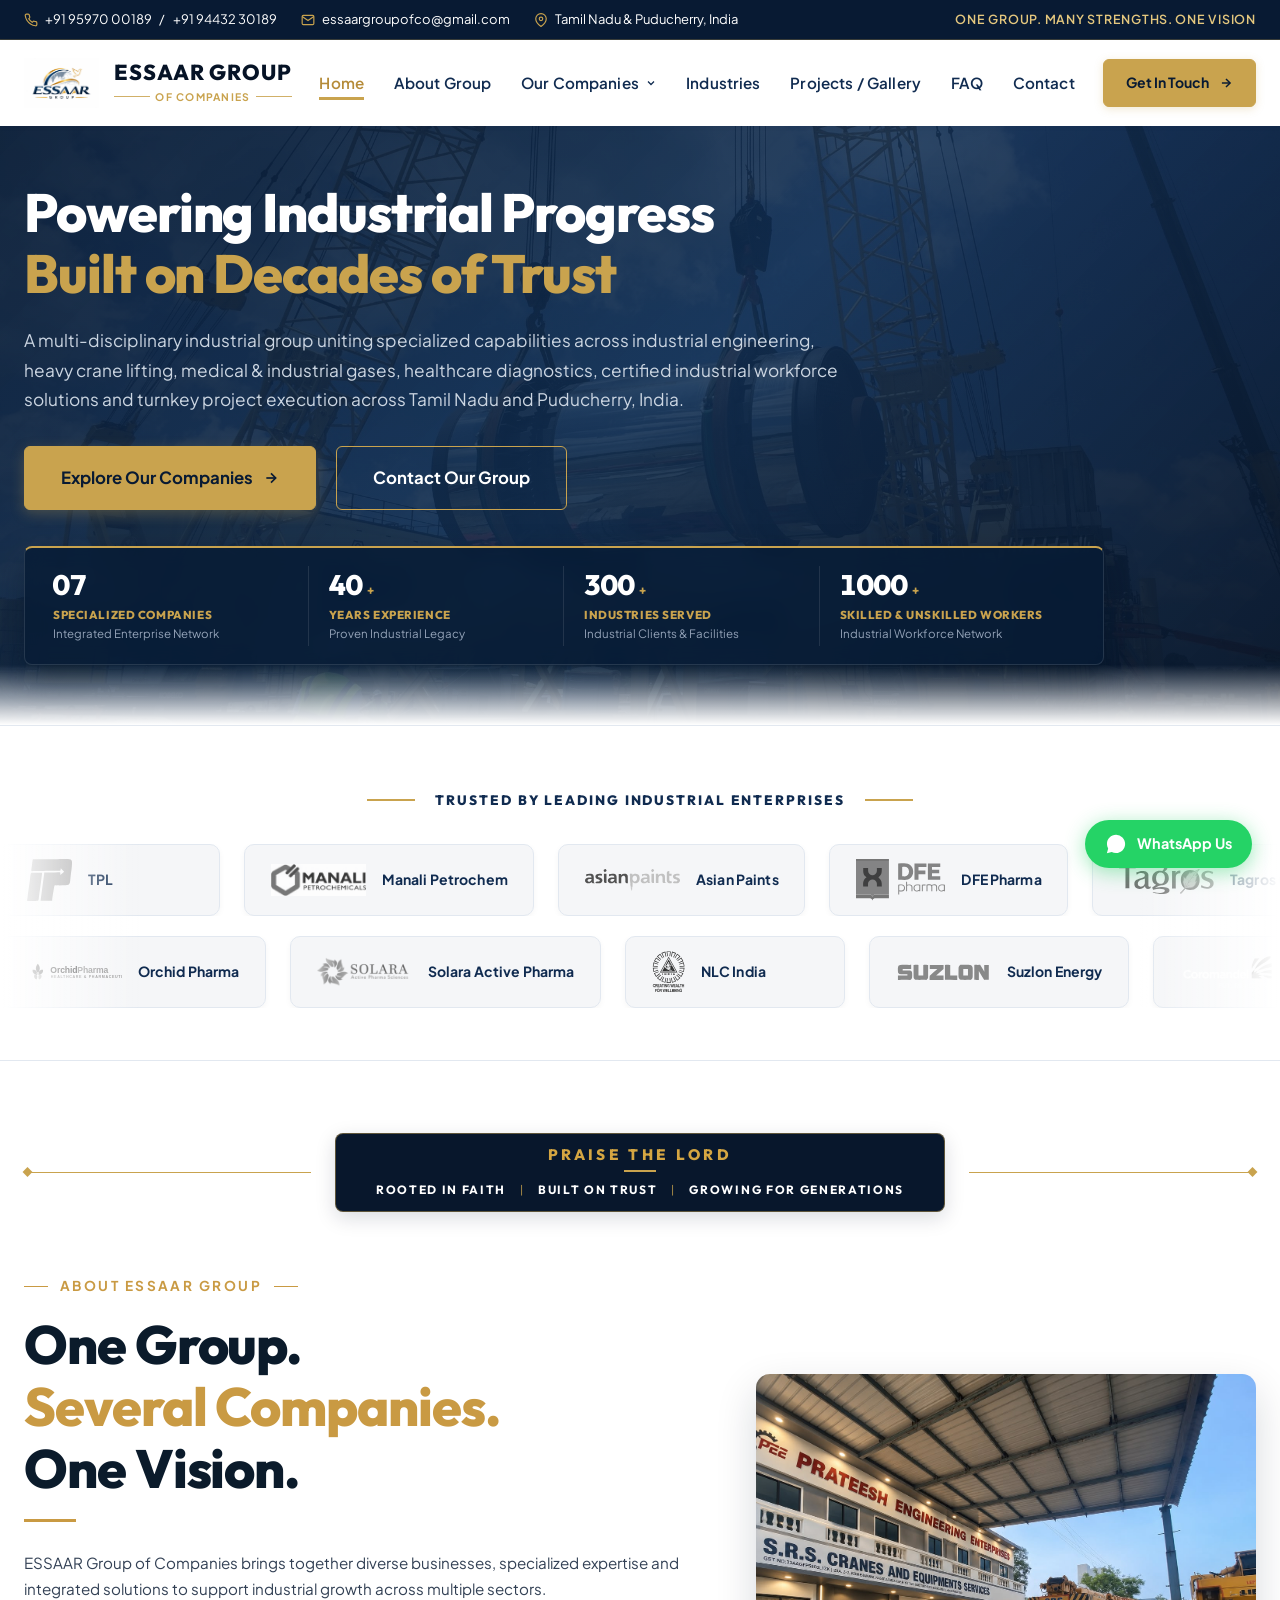
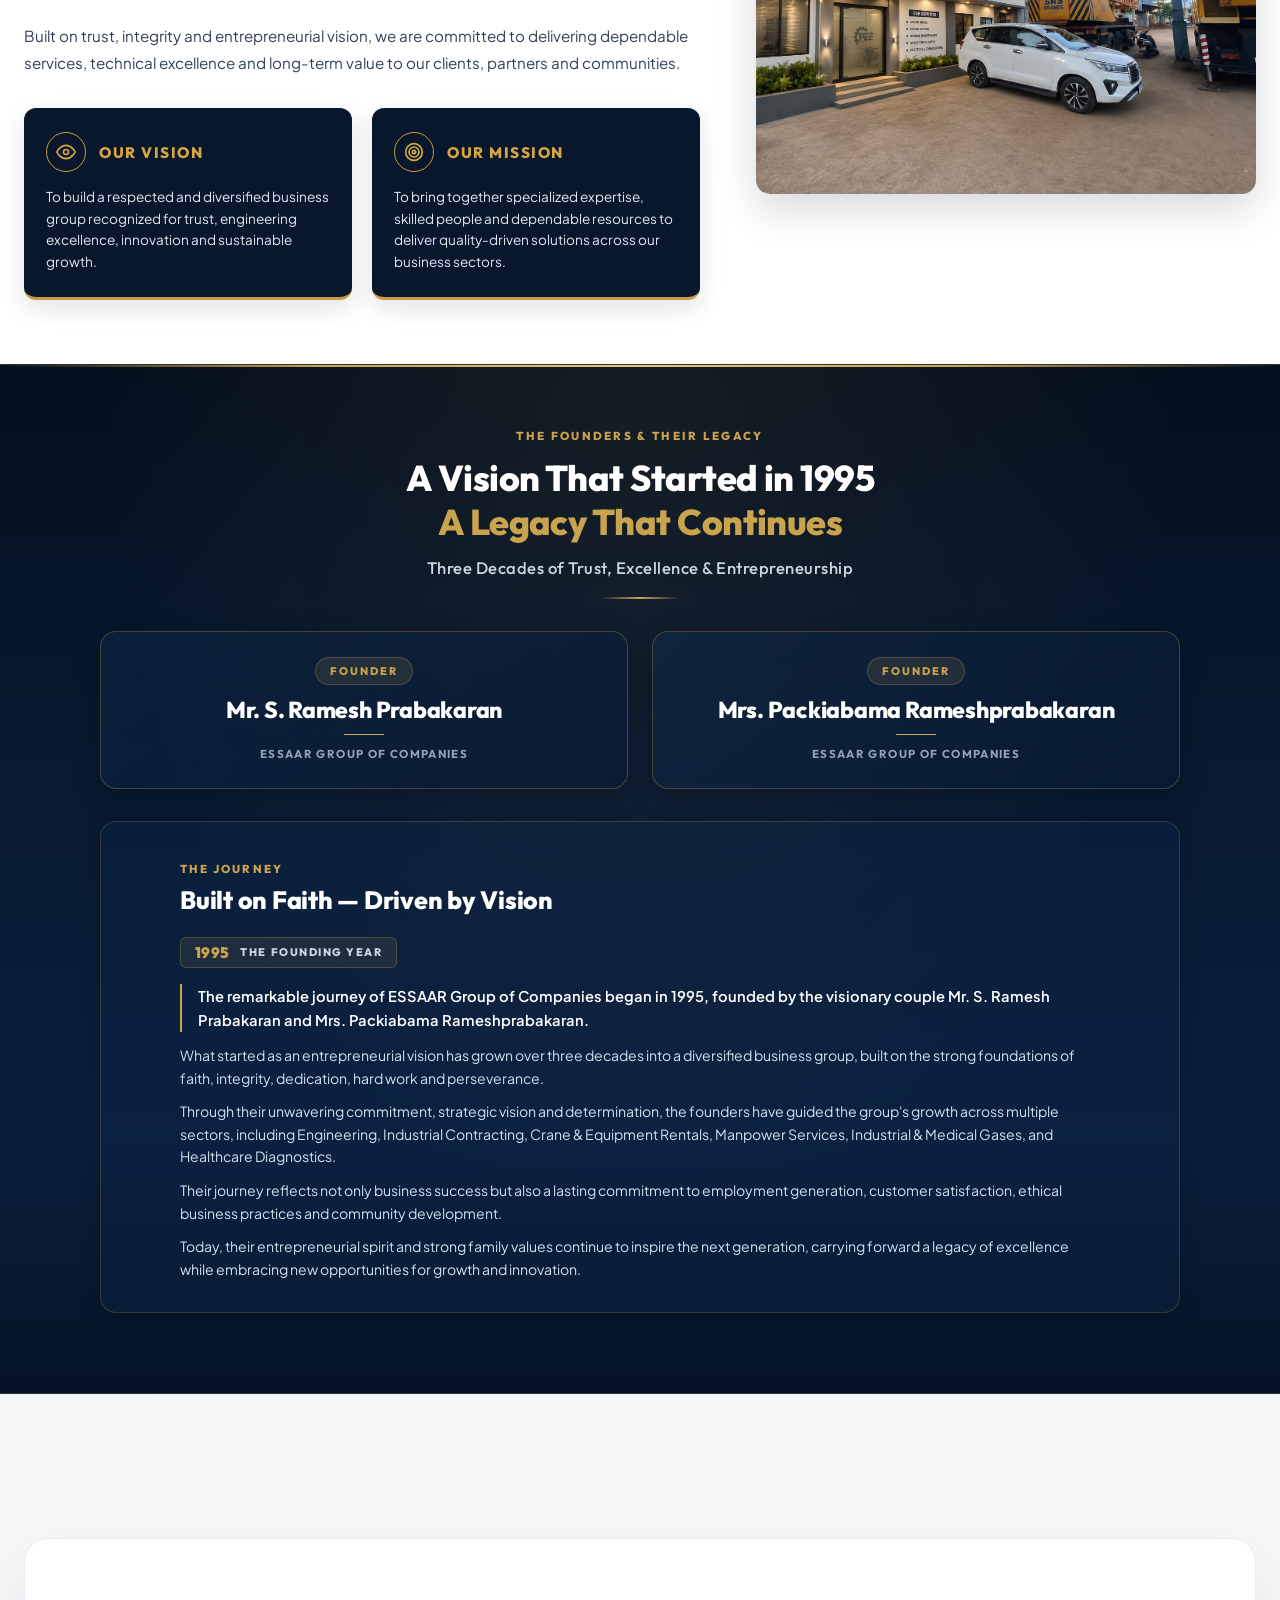
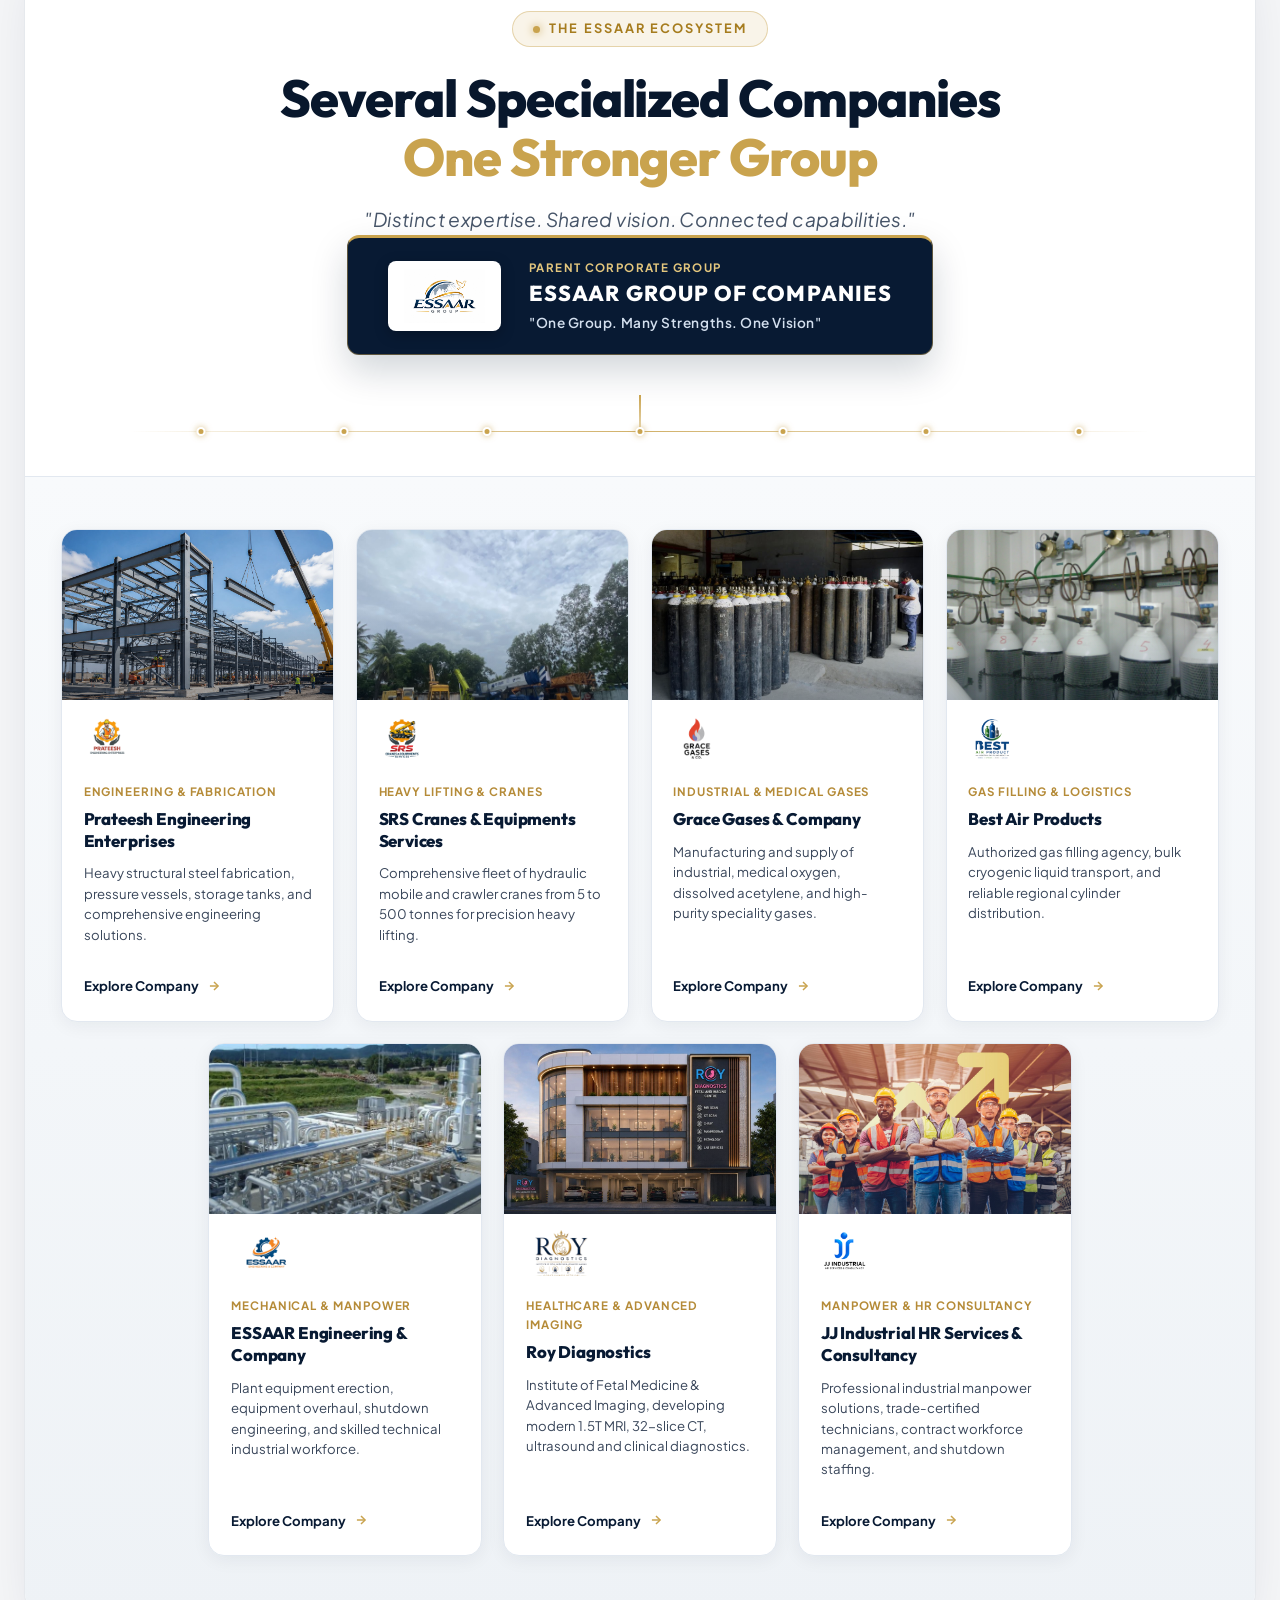
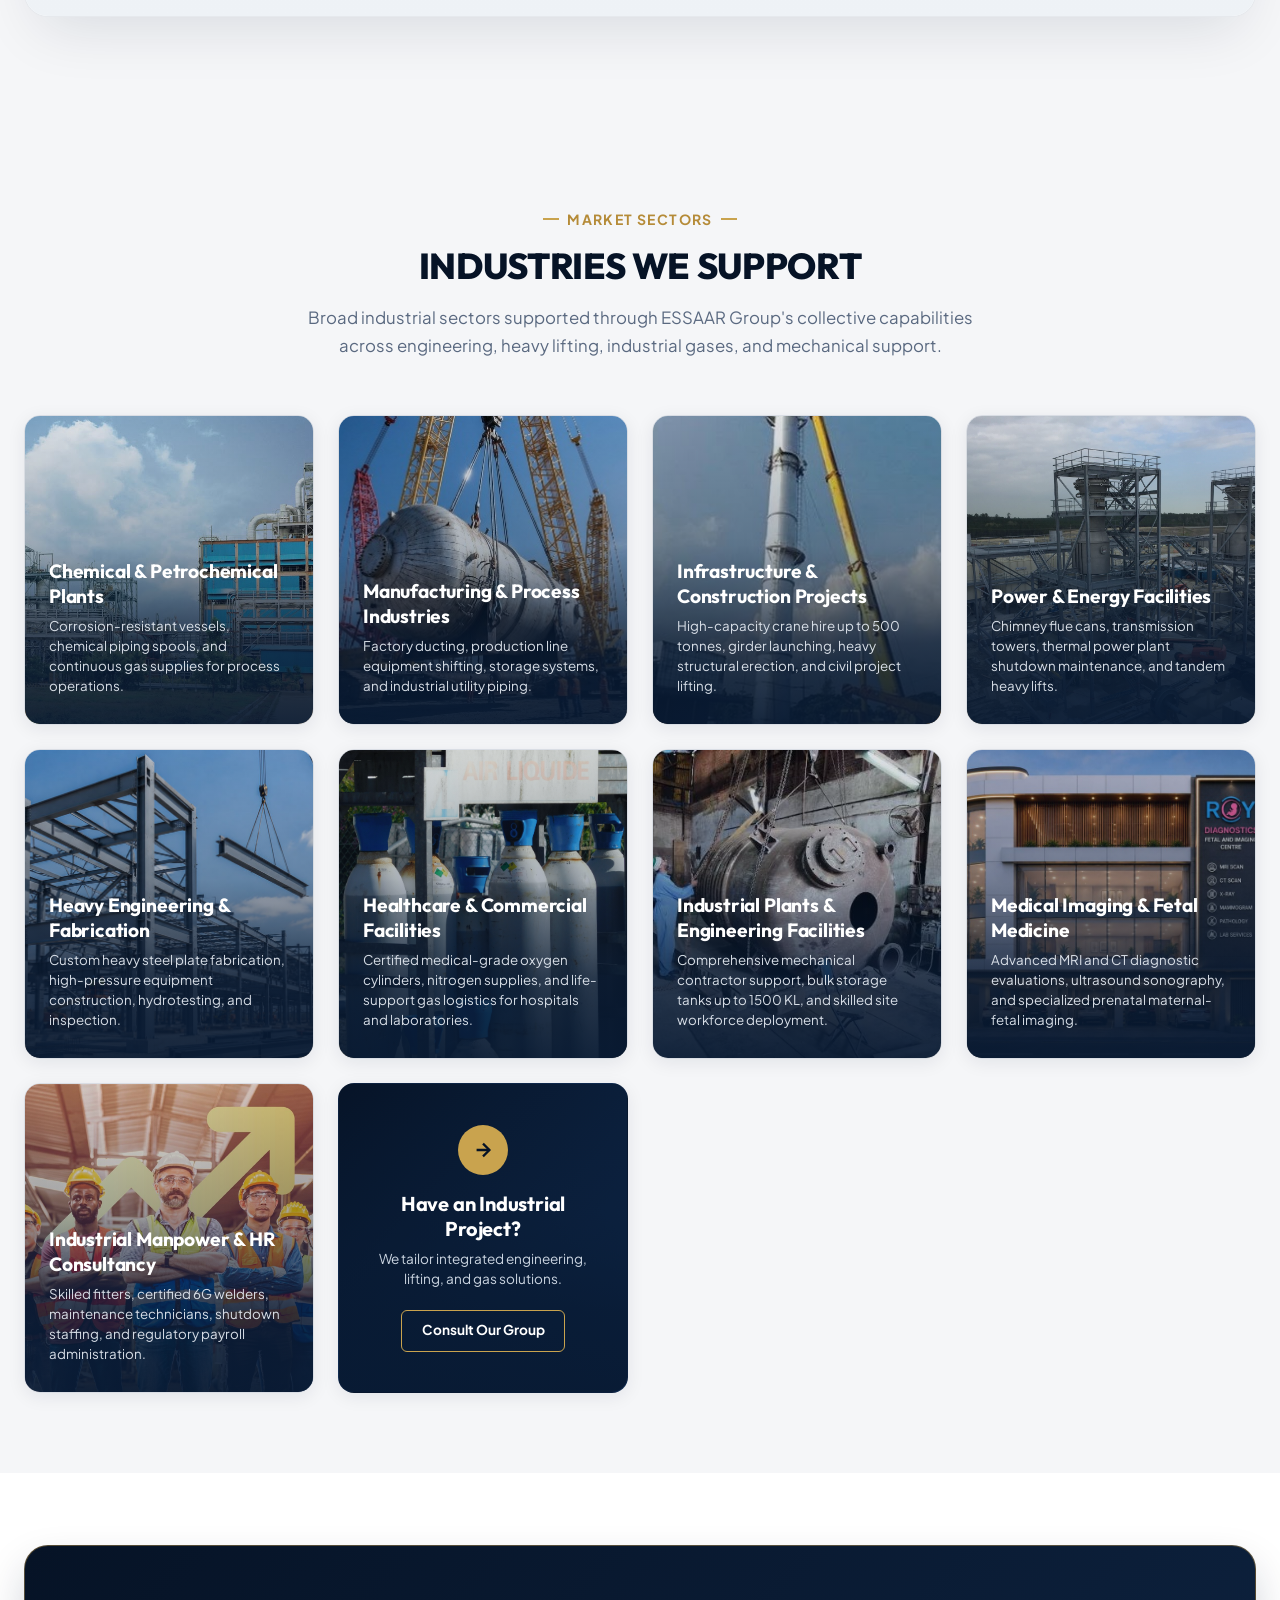
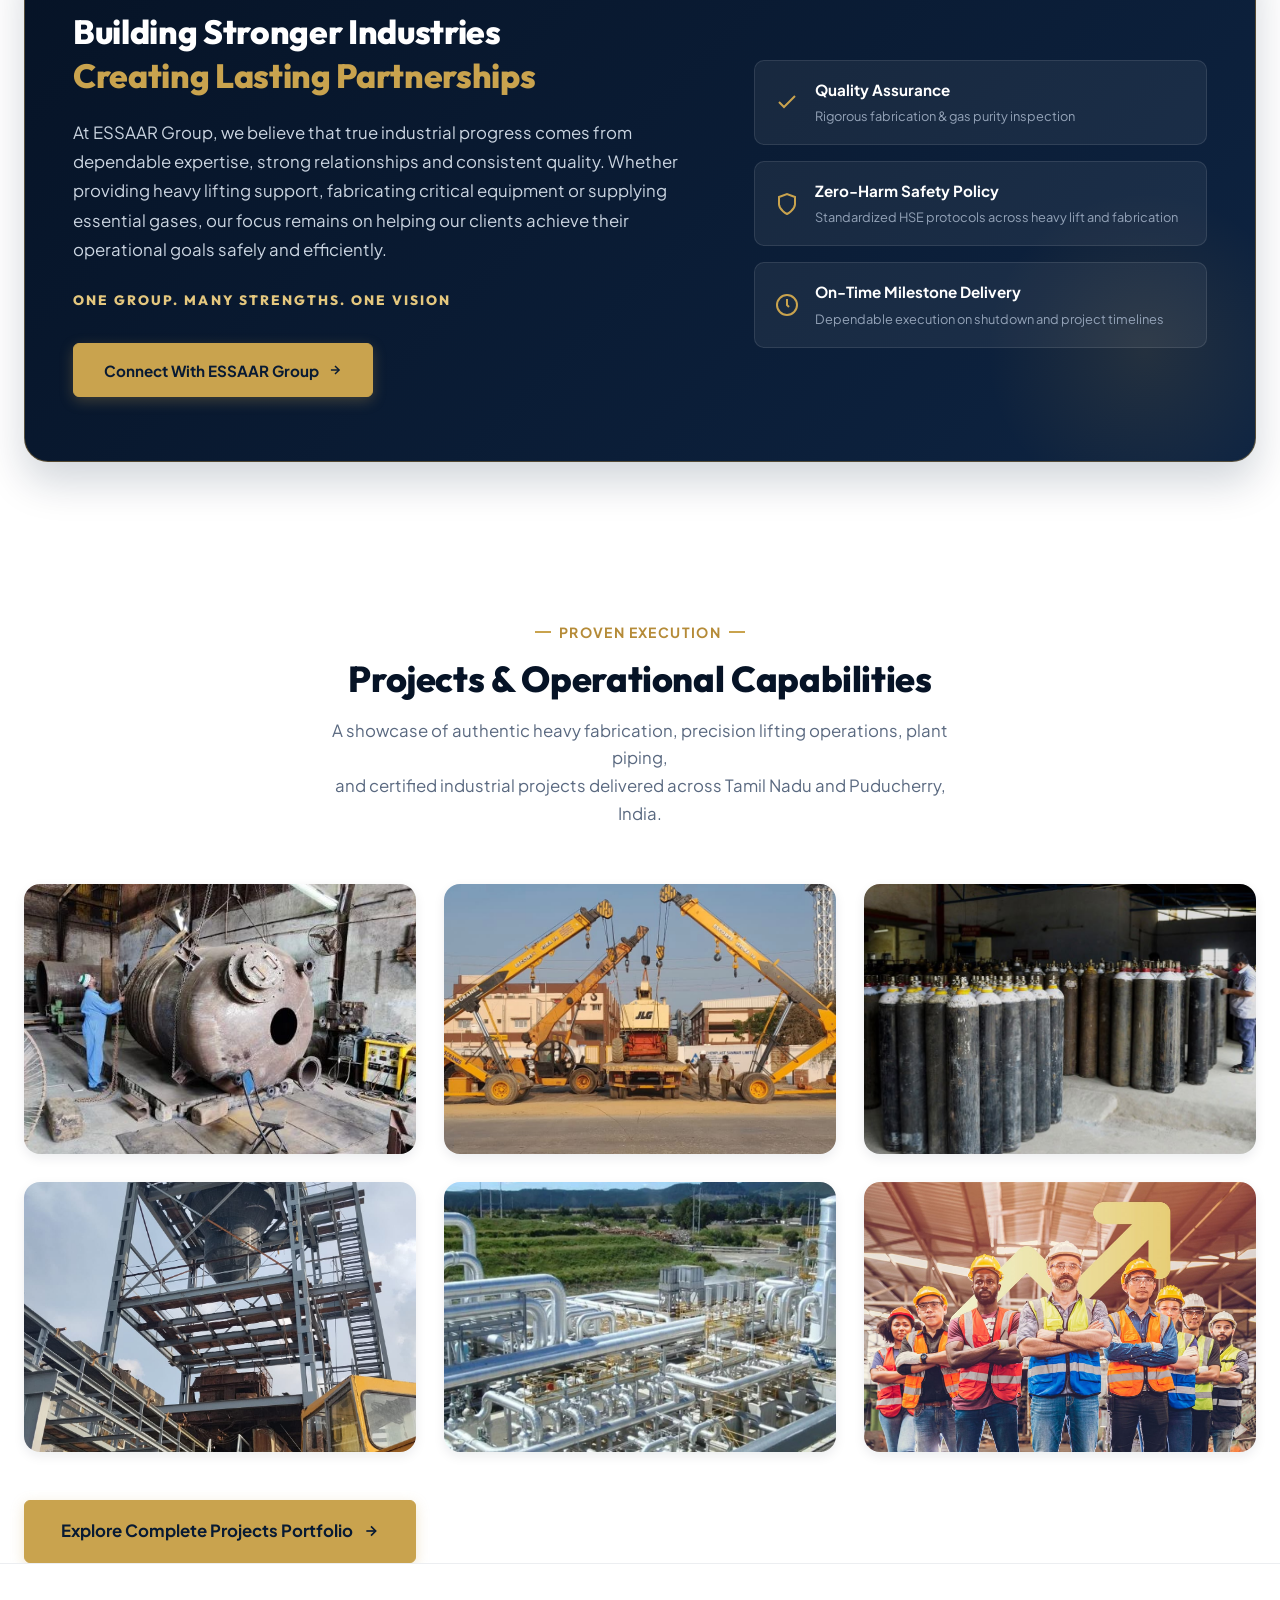
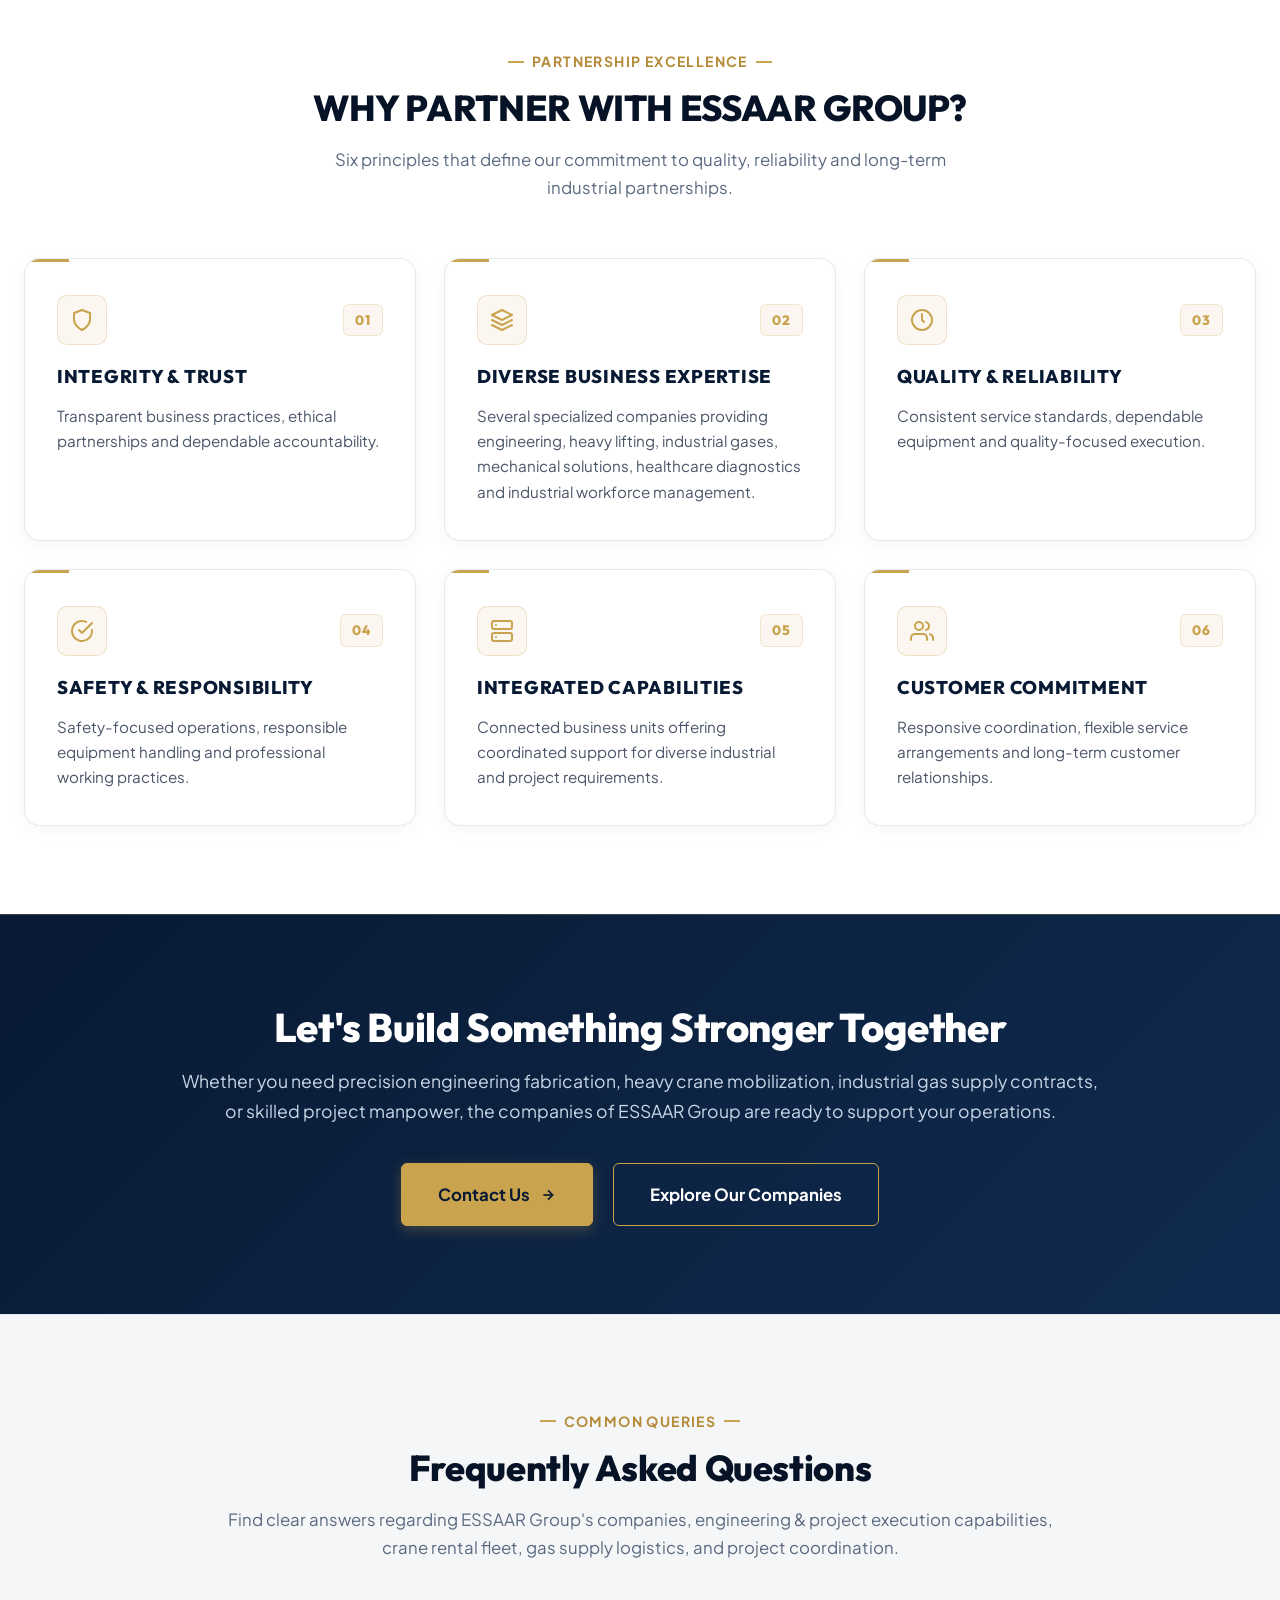
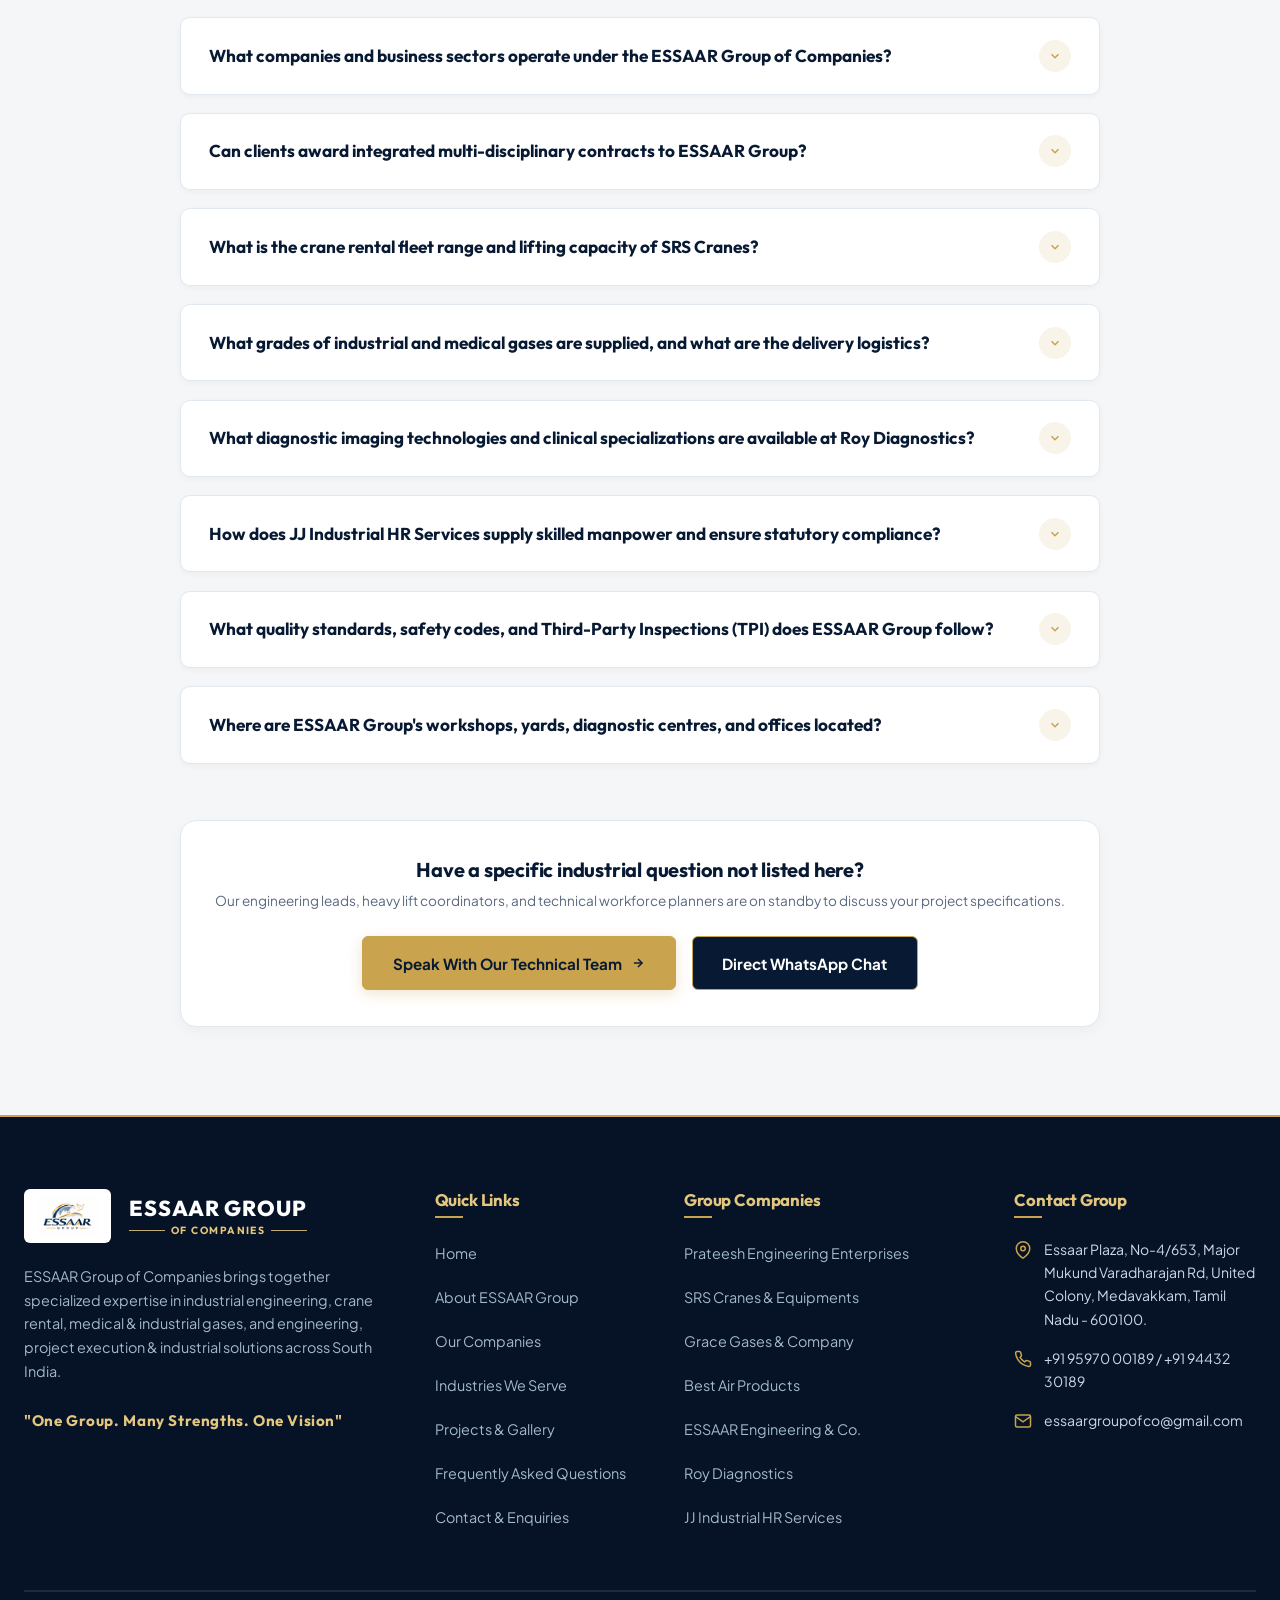
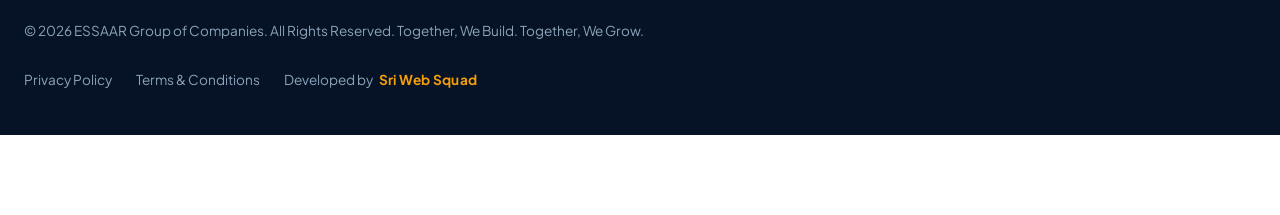
==== index.html @ e9818eba "Revert "Replace legacy globe logo with official ESSAAR Group E monogram vector brand logo across hea" ====
﻿<!DOCTYPE html>
<html lang="en">
<head>
  <meta charset="UTF-8">
  <meta name="viewport" content="width=device-width, initial-scale=1.0">
  <title>ESSAAR Group of Companies | One Group. Many Strengths. One Vision.</title>
  
  <!-- Primary Meta Tags -->
  <meta name="title" content="ESSAAR Group of Companies | Engineering, Heavy Lifting, Industrial Gases & Project Solutions">
  <meta name="description" content="ESSAAR Group of Companies is a multi-disciplinary industrial group encompassing Prateesh Engineering Enterprises, SRS Cranes, Grace Gases, Best Air Products, and ESSAAR Engineering. Delivering excellence in fabrication, crane rental, industrial gas supply, and engineering, project execution & industrial solutions.">
  <meta name="keywords" content="ESSAAR Group, Prateesh Engineering Enterprises, SRS Cranes, Grace Gases, Best Air Products, ESSAAR Engineering, industrial fabrication Cuddalore, crane rental Tamil Nadu, industrial gases, plant maintenance, manpower supply">
  <meta name="author" content="ESSAAR Group of Companies">
  <meta name="robots" content="index, follow">
  
  <!-- Open Graph / Facebook -->
  <meta property="og:type" content="website">
  <meta property="og:url" content="https://essaargroup.com/">
  <meta property="og:title" content="ESSAAR Group of Companies | One Group. Many Strengths. One Vision.">
  <meta property="og:description" content="A diversified industrial conglomerate in Tamil Nadu & Puducherry offering mechanical engineering, crane rental, industrial gases, and engineering, project execution & industrial solutions.">
  <meta property="og:image" content="assets/images/logos/essaar-group-logo.jpg">

  <!-- Favicon -->
  <link rel="icon" type="image/jpeg" href="assets/images/logos/essaar-group-logo.jpg">
  
  <!-- Stylesheets -->
  <link rel="stylesheet" href="assets/css/style.css">
</head>
<body>

  <!-- Top Info Bar -->
  <aside class="top-bar" aria-label="Quick Contact & Brand Identity">
    <div class="container">
      <div class="top-bar-info">
        <div class="top-bar-item">
          <svg width="14" height="14" viewBox="0 0 24 24" fill="none" stroke="currentColor" stroke-width="2"><path d="M22 16.92v3a2 2 0 0 1-2.18 2 19.79 19.79 0 0 1-8.63-3.07 19.5 19.5 0 0 1-6-6 19.79 19.79 0 0 1-3.07-8.67A2 2 0 0 1 4.11 2h3a2 2 0 0 1 2 1.72 12.84 12.84 0 0 0 .7 2.81 2 2 0 0 1-.45 2.11L8.09 9.91a16 16 0 0 0 6 6l1.27-1.27a2 2 0 0 1 2.11-.45 12.84 12.84 0 0 0 2.81.7A2 2 0 0 1 22 16.92z"></path></svg>
          <a href="tel:+919597000189">+91 95970 00189</a> / <a href="tel:+919443230189">+91 94432 30189</a>
        </div>
        <div class="top-bar-item">
          <svg width="14" height="14" viewBox="0 0 24 24" fill="none" stroke="currentColor" stroke-width="2"><path d="M4 4h16c1.1 0 2 .9 2 2v12c0 1.1-.9 2-2 2H4c-1.1 0-2-.9-2-2V6c0-1.1.9-2 2-2z"></path><polyline points="22,6 12,13 2,6"></polyline></svg>
          <a href="mailto:essaargroupofco@gmail.com">essaargroupofco@gmail.com</a>
        </div>
        <div class="top-bar-item">
          <svg width="14" height="14" viewBox="0 0 24 24" fill="none" stroke="currentColor" stroke-width="2"><path d="M21 10c0 7-9 13-9 13s-9-6-9-13a9 9 0 0 1 18 0z"></path><circle cx="12" cy="10" r="3"></circle></svg>
          <span>Tamil Nadu &amp; Puducherry, India</span>
        </div>
      </div>
      <div class="top-bar-tagline">
        One Group. Many Strengths. One Vision
      </div>
    </div>
  </aside>

  <!-- Section 1: Main Header & Navigation -->
  <header class="site-header">
    <div class="container">
      <nav class="navbar" aria-label="Main Navigation">
        <a href="index.html" class="brand-logo-wrap">
          <img src="assets/images/logos/essaar-group-logo.jpg" alt="ESSAAR Group of Companies" class="brand-logo-img">
          <div class="brand-text-block">
            <span class="brand-title">ESSAAR GROUP</span>
            <span class="brand-subtitle">OF COMPANIES</span>
          </div>
        </a>

        <!-- Desktop Menu -->
        <ul class="nav-menu">
          <li><a href="index.html" class="nav-link active">Home</a></li>
          <li><a href="about.html" class="nav-link">About Group</a></li>
          <li class="nav-item-dropdown">
            <a href="companies.html" class="nav-link">
              Our Companies
              <svg width="12" height="12" viewBox="0 0 24 24" fill="none" stroke="currentColor" stroke-width="2.5"><polyline points="6 9 12 15 18 9"></polyline></svg>
            </a>
            <div class="dropdown-menu">
              <a href="company-prateesh-engineering.html" class="dropdown-item">
                <div class="dropdown-item-content">
                  <h5>Prateesh Engineering Enterprises</h5>
                  <span>Engineering, Fabrication &amp; Project Solutions</span>
                </div>
              </a>
              <a href="company-srs-cranes.html" class="dropdown-item">
                <div class="dropdown-item-content">
                  <h5>SRS Cranes &amp; Equipments Services</h5>
                  <span>Crane Rental &amp; Heavy Lifting Solutions</span>
                </div>
              </a>
              <a href="company-grace-gases.html" class="dropdown-item">
                <div class="dropdown-item-content">
                  <h5>Grace Gases &amp; Company</h5>
                  <span>Industrial &amp; Medical Gas Supply</span>
                </div>
              </a>
              <a href="company-best-air-products.html" class="dropdown-item">
                <div class="dropdown-item-content">
                  <h5>Best Air Products</h5>
                  <span>Industrial &amp; Medical Gas Distribution</span>
                </div>
              </a>
              <a href="company-essaar-engineering.html" class="dropdown-item">
                <div class="dropdown-item-content">
                  <h5>ESSAAR Engineering &amp; Company</h5>
                  <span>Industrial Mechanical &amp; Manpower Supply</span>
                </div>
              </a>
              <a href="company-roy-diagnostics.html" class="dropdown-item">
                <div class="dropdown-item-content">
                  <h5>Roy Diagnostics</h5>
                  <span>Institute of Fetal Medicine &amp; Advanced Imaging</span>
                </div>
              </a>
              <a href="company-jj-industrial.html" class="dropdown-item">
                <div class="dropdown-item-content">
                  <h5>JJ Industrial HR Services &amp; Consultancy</h5>
                  <span>Industrial Manpower &amp; HR Consultancy</span>
                </div>
              </a>
            </div>
          </li>
          <li><a href="industries.html" class="nav-link">Industries</a></li>
          <li><a href="projects-gallery.html" class="nav-link">Projects / Gallery</a></li>
          <li><a href="#faq" class="nav-link">FAQ</a></li>
          <li><a href="contact.html" class="nav-link">Contact</a></li>
        </ul>

        <div class="header-actions">
          <a href="contact.html" class="btn btn-primary btn-header-cta">
            <span>Get In Touch</span>
            <svg width="14" height="14" viewBox="0 0 24 24" fill="none" stroke="currentColor" stroke-width="2.5"><line x1="5" y1="12" x2="19" y2="12"></line><polyline points="12 5 19 12 12 19"></polyline></svg>
          </a>

          <button class="mobile-nav-toggle" aria-label="Toggle Mobile Navigation">
            <svg viewBox="0 0 24 24" fill="none" stroke="currentColor" stroke-width="2"><line x1="3" y1="12" x2="21" y2="12"></line><line x1="3" y1="6" x2="21" y2="6"></line><line x1="3" y1="18" x2="21" y2="18"></line></svg>
          </button>
        </div>
      </nav>
    </div>
  </header>

  <!-- Mobile Drawer -->
  <div class="drawer-backdrop"></div>
  <aside class="mobile-drawer" aria-label="Mobile Navigation Drawer">
    <div class="drawer-header">
      <div class="brand-text-block">
        <span class="brand-title">ESSAAR GROUP</span>
        <span class="brand-subtitle">OF COMPANIES</span>
      </div>
      <button class="drawer-close" aria-label="Close navigation">
        <svg width="24" height="24" viewBox="0 0 24 24" fill="none" stroke="currentColor" stroke-width="2"><line x1="18" y1="6" x2="6" y2="18"></line><line x1="6" y1="6" x2="18" y2="18"></line></svg>
      </button>
    </div>
    <nav class="drawer-menu">
      <a href="index.html" class="drawer-link active">Home</a>
      <a href="about.html" class="drawer-link">About Group</a>
      <a href="companies.html" class="drawer-link">Our Companies Overview</a>
      
            <div class="drawer-companies-title">Group Subsidiaries</div>
      <a href="company-prateesh-engineering.html" class="drawer-sublink">Prateesh Engineering</a>
      <a href="company-srs-cranes.html" class="drawer-sublink">SRS Cranes &amp; Equipments</a>
      <a href="company-grace-gases.html" class="drawer-sublink">Grace Gases &amp; Co.</a>
      <a href="company-best-air-products.html" class="drawer-sublink">Best Air Products</a>
      <a href="company-essaar-engineering.html" class="drawer-sublink">ESSAAR Engineering &amp; Co.</a>
      <a href="company-roy-diagnostics.html" class="drawer-sublink">Roy Diagnostics</a>
      <a href="company-jj-industrial.html" class="drawer-sublink">JJ Industrial HR Services</a>
      
      <a href="industries.html" class="drawer-link">Industries We Serve</a>
      <a href="projects-gallery.html" class="drawer-link">Projects &amp; Gallery</a>
      <a href="#faq" class="drawer-link">Frequently Asked Questions</a>
      <a href="contact.html" class="drawer-link">Contact Group</a>
      
      <div style="margin-top: 1.5rem;">
        <a href="contact.html" class="btn btn-primary" style="width: 100%;">Get In Touch</a>
      </div>

      <!-- Reorganized Contact Info for Mobile Drawer -->
      <div class="drawer-contact-section">
        <div class="drawer-contact-title">Direct Corporate Contact</div>
        <div class="drawer-contact-item">
          <svg width="15" height="15" viewBox="0 0 24 24" fill="none" stroke="currentColor" stroke-width="2"><path d="M22 16.92v3a2 2 0 0 1-2.18 2 19.79 19.79 0 0 1-8.63-3.07 19.5 19.5 0 0 1-6-6 19.79 19.79 0 0 1-3.07-8.67A2 2 0 0 1 4.11 2h3a2 2 0 0 1 2 1.72 12.84 12.84 0 0 0 .7 2.81 2 2 0 0 1-.45 2.11L8.09 9.91a16 16 0 0 0 6 6l1.27-1.27a2 2 0 0 1 2.11-.45 12.84 12.84 0 0 0 2.81.7A2 2 0 0 1 22 16.92z"></path></svg>
          <div>
            <a href="tel:+919597000189">+91 95970 00189</a> / <a href="tel:+919443230189">+91 94432 30189</a>
          </div>
        </div>
        <div class="drawer-contact-item">
          <svg width="15" height="15" viewBox="0 0 24 24" fill="none" stroke="currentColor" stroke-width="2"><path d="M4 4h16c1.1 0 2 .9 2 2v12c0 1.1-.9 2-2 2H4c-1.1 0-2-.9-2-2V6c0-1.1.9-2 2-2z"></path><polyline points="22,6 12,13 2,6"></polyline></svg>
          <a href="mailto:essaargroupofco@gmail.com">essaargroupofco@gmail.com</a>
        </div>
        <div class="drawer-contact-item">
          <svg width="15" height="15" viewBox="0 0 24 24" fill="none" stroke="currentColor" stroke-width="2"><path d="M21 10c0 7-9 13-9 13s-9-6-9-13a9 9 0 0 1 18 0z"></path><circle cx="12" cy="10" r="3"></circle></svg>
          <span>SIPCOT, Cuddalore, TN &amp; Puducherry</span>
        </div>
      </div>
    </nav>
  </aside>

  <!-- Section 2: Hero Section -->
  <section class="hero">
    <div class="container">
      <div class="hero-content">
        <h1 class="hero-title">
          <span class="hero-title-main">Powering Industrial Progress</span>
          <span class="hero-title-gold">Built on Decades of Trust</span>
        </h1>
        <p class="hero-desc">
          A multi-disciplinary industrial group uniting specialized capabilities across industrial engineering, heavy crane lifting, medical &amp; industrial gases, healthcare diagnostics, certified industrial workforce solutions and turnkey project execution across Tamil Nadu and Puducherry, India.
        </p>
        <div class="hero-actions">
          <a href="#companies" class="btn btn-primary btn-lg">
            <span>Explore Our Companies</span>
            <svg width="16" height="16" viewBox="0 0 24 24" fill="none" stroke="currentColor" stroke-width="2.5"><line x1="5" y1="12" x2="19" y2="12"></line><polyline points="12 5 19 12 12 19"></polyline></svg>
          </a>
          <a href="contact.html" class="btn btn-outline-white btn-lg">
            <span>Contact Our Group</span>
          </a>
        </div>
      </div>

      <!-- Homepage Key Statistics Section / Editorial Corporate Layout -->
      <div class="hero-stats-editorial" aria-label="ESSAAR Group Corporate Statistics">
        <!-- 01: Specialized Companies -->
        <div class="editorial-stat-col">
          <div class="editorial-stat-num">
            <span class="stat-num-val" data-target="7">07</span>
          </div>
          <div class="editorial-stat-label">Specialized Companies</div>
          <div class="editorial-stat-sub">Integrated Enterprise Network</div>
        </div>

        <!-- 02: Years of Experience -->
        <div class="editorial-stat-col">
          <div class="editorial-stat-num">
            <span class="stat-num-val" data-target="40">40</span><span class="stat-unit">+</span>
          </div>
          <div class="editorial-stat-label">Years Experience</div>
          <div class="editorial-stat-sub">Proven Industrial Legacy</div>
        </div>

        <!-- 03: Industries & Clients Served -->
        <div class="editorial-stat-col">
          <div class="editorial-stat-num">
            <span class="stat-num-val" data-target="300">300</span><span class="stat-unit">+</span>
          </div>
          <div class="editorial-stat-label">Industries Served</div>
          <div class="editorial-stat-sub">Industrial Clients &amp; Facilities</div>
        </div>

        <!-- 04: Industrial Workforce -->
        <div class="editorial-stat-col editorial-stat-col-last">
          <div class="editorial-stat-num">
            <span class="stat-num-val" data-target="1000">1000</span><span class="stat-unit">+</span>
          </div>
          <div class="editorial-stat-label">Skilled &amp; Unskilled Workers</div>
          <div class="editorial-stat-sub">Industrial Workforce Network</div>
        </div>
      </div>
    </div>
  </section>

  <!-- Client Double-Line Running Slider Section -->
  <section class="client-marquee-section" aria-label="Major Industrial Clients Served">
    <div class="container">
      <div class="client-marquee-title">
        <span>Trusted By Leading Industrial Enterprises</span>
      </div>
    </div>

    <!-- Double-Line Infinite Running Slider -->
    <div class="marquee-wrapper">
      <!-- Line 1: Running Left -->
      <div class="marquee-row marquee-row-1">
        <div class="marquee-track marquee-track-left">
          <!-- Set 1 -->
          <div class="client-logo-card" title="Tamilnadu Petroproducts Limited (TPL)">
            <img src="assets/images/clients/tpl.svg" alt="Tamilnadu Petroproducts Limited">
            <span>TPL</span>
          </div>
          <div class="client-logo-card" title="Manali Petrochemicals Limited (MPL)">
            <img src="assets/images/clients/manali-petrochem.jpg" alt="Manali Petrochemicals Limited">
            <span>Manali Petrochem</span>
          </div>
          <div class="client-logo-card" title="Asian Paints Limited">
            <img src="assets/images/clients/asian-paints.svg" alt="Asian Paints">
            <span>Asian Paints</span>
          </div>
          <div class="client-logo-card" title="DFE Pharma">
            <img src="assets/images/clients/dfe-pharma.svg" alt="DFE Pharma">
            <span>DFE Pharma</span>
          </div>
          <div class="client-logo-card" title="Tagros Chemicals India Private Limited">
            <img src="assets/images/clients/tagros-chemicals.svg" alt="Tagros Chemicals">
            <span>Tagros Chemicals</span>
          </div>
          <div class="client-logo-card" title="Tanfac Industries Limited">
            <img src="assets/images/clients/tanfac-industries.svg" alt="Tanfac Industries">
            <span>Tanfac Industries</span>
          </div>
          <div class="client-logo-card" title="Tata Chemicals Limited">
            <img src="assets/images/clients/tata-chemicals.svg" alt="Tata Chemicals">
            <span>Tata Chemicals</span>
          </div>
          <div class="client-logo-card" title="Larsen &amp; Toubro Limited">
            <img src="assets/images/clients/l-and-t.jpg" alt="Larsen &amp; Toubro">
            <span>Larsen &amp; Toubro</span>
          </div>
          <div class="client-logo-card" title="Chemplast Sanmar Limited">
            <img src="assets/images/clients/chemplast.jpg" alt="Chemplast Sanmar">
            <span>Chemplast Sanmar</span>
          </div>
          <div class="client-logo-card" title="Tata Steel Limited">
            <img src="assets/images/clients/tata-steel.jpg" alt="Tata Steel">
            <span>Tata Steel</span>
          </div>
          <div class="client-logo-card" title="Hyundai Motor Company">
            <img src="assets/images/clients/hyundai.png" alt="Hyundai">
            <span>Hyundai</span>
          </div>

          <!-- Set 1 Duplicate for Seamless Infinite Continuous Loop -->
          <div class="client-logo-card" aria-hidden="true">
            <img src="assets/images/clients/tpl.svg" alt="Tamilnadu Petroproducts Limited">
            <span>TPL</span>
          </div>
          <div class="client-logo-card" aria-hidden="true">
            <img src="assets/images/clients/manali-petrochem.jpg" alt="Manali Petrochemicals Limited">
            <span>Manali Petrochem</span>
          </div>
          <div class="client-logo-card" aria-hidden="true">
            <img src="assets/images/clients/asian-paints.svg" alt="Asian Paints">
            <span>Asian Paints</span>
          </div>
          <div class="client-logo-card" aria-hidden="true">
            <img src="assets/images/clients/dfe-pharma.svg" alt="DFE Pharma">
            <span>DFE Pharma</span>
          </div>
          <div class="client-logo-card" aria-hidden="true">
            <img src="assets/images/clients/tagros-chemicals.svg" alt="Tagros Chemicals">
            <span>Tagros Chemicals</span>
          </div>
          <div class="client-logo-card" aria-hidden="true">
            <img src="assets/images/clients/tanfac-industries.svg" alt="Tanfac Industries">
            <span>Tanfac Industries</span>
          </div>
          <div class="client-logo-card" aria-hidden="true">
            <img src="assets/images/clients/tata-chemicals.svg" alt="Tata Chemicals">
            <span>Tata Chemicals</span>
          </div>
          <div class="client-logo-card" aria-hidden="true">
            <img src="assets/images/clients/l-and-t.jpg" alt="Larsen &amp; Toubro">
            <span>Larsen &amp; Toubro</span>
          </div>
          <div class="client-logo-card" aria-hidden="true">
            <img src="assets/images/clients/chemplast.jpg" alt="Chemplast Sanmar">
            <span>Chemplast Sanmar</span>
          </div>
          <div class="client-logo-card" aria-hidden="true">
            <img src="assets/images/clients/tata-steel.jpg" alt="Tata Steel">
            <span>Tata Steel</span>
          </div>
          <div class="client-logo-card" aria-hidden="true">
            <img src="assets/images/clients/hyundai.png" alt="Hyundai">
            <span>Hyundai</span>
          </div>
        </div>
      </div>

      <!-- Line 2: Running Right (Double Line Track) -->
      <div class="marquee-row marquee-row-2">
        <div class="marquee-track marquee-track-right">
          <!-- Set 2 -->
          <div class="client-logo-card" title="Orchid Pharma Limited">
            <img src="assets/images/clients/orchid-pharma.svg" alt="Orchid Pharma">
            <span>Orchid Pharma</span>
          </div>
          <div class="client-logo-card" title="Solara Active Pharma Sciences">
            <img src="assets/images/clients/solara.png" alt="Solara Active Pharma">
            <span>Solara Active Pharma</span>
          </div>
          <div class="client-logo-card" title="NLC India Limited (Neyveli Lignite Corporation)">
            <img src="assets/images/clients/nlc-india.svg" alt="NLC India">
            <span>NLC India</span>
          </div>
          <div class="client-logo-card" title="Suzlon Energy Limited">
            <img src="assets/images/clients/suzlon.svg" alt="Suzlon Energy">
            <span>Suzlon Energy</span>
          </div>
          <div class="client-logo-card" title="Coromandel International Limited">
            <img src="assets/images/clients/coromandel.png" alt="Coromandel International">
            <span>Coromandel</span>
          </div>
          <div class="client-logo-card" title="Pioneer Jellice India Private Limited">
            <img src="assets/images/clients/pioneer-jellice.jpg" alt="Pioneer Jellice">
            <span>Pioneer Jellice</span>
          </div>
          <div class="client-logo-card" title="Arkema Peroxides India Private Limited">
            <img src="assets/images/clients/arkema.svg" alt="Arkema Peroxides">
            <span>Arkema</span>
          </div>
          <div class="client-logo-card" title="Saint-Gobain India">
            <img src="assets/images/clients/saint-gobain.png" alt="Saint-Gobain">
            <span>Saint-Gobain</span>
          </div>
          <div class="client-logo-card" title="The Ramco Cements Limited">
            <img src="assets/images/clients/ramco.jpg" alt="Ramco Cements">
            <span>Ramco Cements</span>
          </div>
          <div class="client-logo-card" title="Steel Authority of India Limited">
            <img src="assets/images/clients/sail.png" alt="SAIL">
            <span>SAIL</span>
          </div>
          <div class="client-logo-card" title="Southern Petrochemical Industries Corporation">
            <img src="assets/images/clients/spic.webp" alt="SPIC">
            <span>SPIC</span>
          </div>
          <div class="client-logo-card" title="Kansai Nerolac Paints Limited">
            <img src="assets/images/clients/kansai.webp" alt="Kansai Nerolac">
            <span>Kansai Nerolac</span>
          </div>

          <!-- Set 2 Duplicate for Seamless Infinite Continuous Loop -->
          <div class="client-logo-card" aria-hidden="true">
            <img src="assets/images/clients/orchid-pharma.svg" alt="Orchid Pharma">
            <span>Orchid Pharma</span>
          </div>
          <div class="client-logo-card" aria-hidden="true">
            <img src="assets/images/clients/solara.png" alt="Solara Active Pharma">
            <span>Solara Active Pharma</span>
          </div>
          <div class="client-logo-card" aria-hidden="true">
            <img src="assets/images/clients/nlc-india.svg" alt="NLC India">
            <span>NLC India</span>
          </div>
          <div class="client-logo-card" aria-hidden="true">
            <img src="assets/images/clients/suzlon.svg" alt="Suzlon Energy">
            <span>Suzlon Energy</span>
          </div>
          <div class="client-logo-card" aria-hidden="true">
            <img src="assets/images/clients/coromandel.png" alt="Coromandel International">
            <span>Coromandel</span>
          </div>
          <div class="client-logo-card" aria-hidden="true">
            <img src="assets/images/clients/pioneer-jellice.jpg" alt="Pioneer Jellice">
            <span>Pioneer Jellice</span>
          </div>
          <div class="client-logo-card" aria-hidden="true">
            <img src="assets/images/clients/arkema.svg" alt="Arkema Peroxides">
            <span>Arkema</span>
          </div>
          <div class="client-logo-card" aria-hidden="true">
            <img src="assets/images/clients/saint-gobain.png" alt="Saint-Gobain">
            <span>Saint-Gobain</span>
          </div>
          <div class="client-logo-card" aria-hidden="true">
            <img src="assets/images/clients/ramco.jpg" alt="Ramco Cements">
            <span>Ramco Cements</span>
          </div>
          <div class="client-logo-card" aria-hidden="true">
            <img src="assets/images/clients/sail.png" alt="SAIL">
            <span>SAIL</span>
          </div>
          <div class="client-logo-card" aria-hidden="true">
            <img src="assets/images/clients/spic.webp" alt="SPIC">
            <span>SPIC</span>
          </div>
          <div class="client-logo-card" aria-hidden="true">
            <img src="assets/images/clients/kansai.webp" alt="Kansai Nerolac">
            <span>Kansai Nerolac</span>
          </div>
        </div>
      </div>
    </div>
  </section>

  <!-- Section 3: About ESSAAR Group -->
  <section class="section section-about-group" id="about">
    <div class="container">
      
      <!-- Top Faith Line & Banner Pill -->
      <div class="about-faith-top-wrap">
        <div class="about-faith-line left">
          <span class="faith-line-diamond"></span>
        </div>
        <div class="about-faith-pill">
          <div class="about-faith-lead">PRAISE THE LORD</div>
          <div class="about-faith-rule"></div>
          <div class="about-faith-pillars">
            <span>ROOTED IN FAITH</span>
            <span class="about-faith-sep">|</span>
            <span>BUILT ON TRUST</span>
            <span class="about-faith-sep">|</span>
            <span>GROWING FOR GENERATIONS</span>
          </div>
        </div>
        <div class="about-faith-line right">
          <span class="faith-line-diamond"></span>
        </div>
      </div>

      <!-- Two-Column Intro Grid matching mockup -->
      <div class="about-hero-grid">
        <!-- Left Column: Introduction & Vision/Mission -->
        <div class="about-hero-content">
          <!-- Kicker -->
          <div class="about-kicker-wrap">
            <span class="about-kicker-dash"></span>
            <span class="about-kicker-text">ABOUT ESSAAR GROUP</span>
            <span class="about-kicker-dash"></span>
          </div>

          <!-- 3-line Headline -->
          <h2 class="about-lead-headline">
            <span class="text-navy">One Group.</span><br>
            <span class="text-gold">Several Companies.</span><br>
            <span class="text-navy">One Vision.</span>
          </h2>
          
          <div class="about-title-underline"></div>

          <!-- Description Paragraphs -->
          <p class="about-desc-p">
            ESSAAR Group of Companies brings together diverse businesses, specialized expertise and integrated solutions to support industrial growth across multiple sectors.
          </p>
          <p class="about-desc-p">
            Built on trust, integrity and entrepreneurial vision, we are committed to delivering dependable services, technical excellence and long-term value to our clients, partners and communities.
          </p>

          <!-- Dual Statement: Vision & Mission Cards -->
          <div class="about-cards-row">
            <!-- Vision Card -->
            <div class="about-card-box">
              <div class="about-card-top">
                <div class="about-card-icon">
                  <svg width="20" height="20" viewBox="0 0 24 24" fill="none" stroke="currentColor" stroke-width="2" stroke-linecap="round" stroke-linejoin="round"><path d="M1 12s4-8 11-8 11 8 11 8-4 8-11 8-11-8-11-8z"></path><circle cx="12" cy="12" r="3"></circle></svg>
                </div>
                <h4 class="about-card-title">OUR VISION</h4>
              </div>
              <p class="about-card-text">
                To build a respected and diversified business group recognized for trust, engineering excellence, innovation and sustainable growth.
              </p>
            </div>

            <!-- Mission Card -->
            <div class="about-card-box">
              <div class="about-card-top">
                <div class="about-card-icon">
                  <svg width="20" height="20" viewBox="0 0 24 24" fill="none" stroke="currentColor" stroke-width="2" stroke-linecap="round" stroke-linejoin="round"><circle cx="12" cy="12" r="10"></circle><circle cx="12" cy="12" r="6"></circle><circle cx="12" cy="12" r="2"></circle></svg>
                </div>
                <h4 class="about-card-title">OUR MISSION</h4>
              </div>
              <p class="about-card-text">
                To bring together specialized expertise, skilled people and dependable resources to deliver quality-driven solutions across our business sectors.
              </p>
            </div>
          </div>
        </div>

        <!-- Right Column: Industrial Facility Photograph Frame -->
        <div class="about-image-column">
          <div class="about-framed-photo-wrap">
            <img src="assets/images/gallery/prateesh-srs-office-facility.jpg" alt="ESSAAR Group Corporate Headquarters &amp; Operations Facility" class="about-framed-photo" loading="lazy">
          </div>
        </div>
      </div>
    </div>
  </section>

  <!-- ==========================================================================
       SECTION 3B: THE FOUNDERS & THEIR LEGACY (PREMIUM EDITORIAL REDESIGN)
       ========================================================================== -->
  <section class="section-founders-legacy" id="founders">
    <div class="founders-legacy-container">
      
      <!-- 1. Hero Section -->
      <header class="founders-hero-header">
        <span class="founders-hero-eyebrow">THE FOUNDERS &amp; THEIR LEGACY</span>
        <h2 class="founders-hero-title">
          <span class="hero-title-white">A Vision That Started in 1995</span>
          <span class="hero-title-gold">A Legacy That Continues</span>
        </h2>
        <p class="founders-hero-subtitle">Three Decades of Trust, Excellence &amp; Entrepreneurship</p>
        <div class="founders-gold-rule"></div>
      </header>

      <!-- 2. Founders Identity Panels (Two Balanced Columns on Desktop) -->
      <div class="founders-panels-grid">
        <!-- Founder 1 -->
        <div class="founder-card-panel">
          <div class="founder-role-tag">FOUNDER</div>
          <h3 class="founder-name">Mr. S. Ramesh Prabakaran</h3>
          <div class="founder-rule"></div>
          <p class="founder-org">ESSAAR GROUP OF COMPANIES</p>
        </div>

        <!-- Founder 2 -->
        <div class="founder-card-panel">
          <div class="founder-role-tag">FOUNDER</div>
          <h3 class="founder-name">Mrs. Packiabama Rameshprabakaran</h3>
          <div class="founder-rule"></div>
          <p class="founder-org">ESSAAR GROUP OF COMPANIES</p>
        </div>
      </div>

      <!-- 3. Our Journey (Spacious Editorial Layout) -->
      <div class="founders-story-block">
        <div class="story-editorial-content">
          <div class="story-header">
            <span class="story-eyebrow">THE JOURNEY</span>
            <h3 class="story-title">Built on Faith &mdash; Driven by Vision</h3>
          </div>

          <div class="story-year-badge">
            <span class="badge-num">1995</span>
            <span class="badge-label">THE FOUNDING YEAR</span>
          </div>
          
          <div class="story-paragraphs">
            <p class="story-para-lead">
              The remarkable journey of ESSAAR Group of Companies began in 1995, founded by the visionary couple Mr. S. Ramesh Prabakaran and Mrs. Packiabama Rameshprabakaran.
            </p>
            <p>
              What started as an entrepreneurial vision has grown over three decades into a diversified business group, built on the strong foundations of faith, integrity, dedication, hard work and perseverance.
            </p>
            <p>
              Through their unwavering commitment, strategic vision and determination, the founders have guided the group's growth across multiple sectors, including Engineering, Industrial Contracting, Crane &amp; Equipment Rentals, Manpower Services, Industrial &amp; Medical Gases, and Healthcare Diagnostics.
            </p>
            <p>
              Their journey reflects not only business success but also a lasting commitment to employment generation, customer satisfaction, ethical business practices and community development.
            </p>
            <p>
              Today, their entrepreneurial spirit and strong family values continue to inspire the next generation, carrying forward a legacy of excellence while embracing new opportunities for growth and innovation.
            </p>
          </div>
        </div>
      </div>

    </div>
  </section>

  <!-- Section 4: The ESSAAR Corporate Ecosystem / Our Group Companies -->
  <section class="section section-ecosystem-outer" style="background: var(--soft-white); padding-top: 4.5rem; padding-bottom: 4.5rem;">
    <div id="companies" style="scroll-margin-top: 100px;"></div>
    <div class="container">
      <div class="ecosystem-section" id="ecosystem" aria-label="The ESSAAR Corporate Ecosystem">
        <div class="ecosystem-wrapper">
          
          <!-- Top: Deep Navy Group Identity & Presentation Area -->
          <div class="ecosystem-header">
            <div class="ecosystem-header-content text-center">
              <span class="ecosystem-eyebrow">
                <span class="ecosystem-eyebrow-dot" aria-hidden="true"></span>
                THE ESSAAR ECOSYSTEM
              </span>
              <h3 class="ecosystem-main-title">
                <span class="title-white">Several Specialized Companies</span>
                <span class="title-gold">One Stronger Group</span>
              </h3>
              <p class="ecosystem-subtitle">
                "Distinct expertise. Shared vision. Connected capabilities."
              </p>
            </div>

            <!-- Parent Group Identity Panel -->
            <div class="ecosystem-parent-panel">
              <div class="parent-brand-logo-frame">
                <img src="assets/images/logos/essaar-group-logo.jpg" alt="ESSAAR Group of Companies Logo" class="parent-brand-logo">
              </div>
              <div class="parent-brand-info">
                <div class="parent-brand-tag">Parent Corporate Group</div>
                <h4 class="parent-brand-title">ESSAAR GROUP OF COMPANIES</h4>
                <div class="parent-brand-tagline">"One Group. Many Strengths. One Vision"</div>
              </div>
            </div>

            <!-- Subtle Architectural Gold Connection Conduit -->
            <div class="ecosystem-connector" aria-hidden="true">
              <div class="connector-vertical-line"></div>
              <div class="connector-horizontal-bar">
                <div class="connector-node node-1"></div>
                <div class="connector-node node-2"></div>
                <div class="connector-node node-3"></div>
                <div class="connector-node node-4"></div>
                <div class="connector-node node-5"></div>
                <div class="connector-node node-6"></div>
                <div class="connector-node node-7"></div>
              </div>
            </div>
          </div>

          <!-- Bottom: Five Company Portfolio Cards Grid -->
          <div class="ecosystem-cards-container">
            <div class="ecosystem-cards-grid">
              
              <!-- 01. Prateesh Engineering Enterprises -->
              <article class="ecosystem-card">
                <div class="ecosystem-card-media">
                  <img src="assets/images/gallery/structural-steel-fabrication.jpg" alt="Prateesh Engineering Enterprises Structural Steel Fabrication Works" class="ecosystem-card-photo" loading="lazy">
                  <div class="ecosystem-card-overlay"></div>
                </div>
                <div class="ecosystem-card-logo-wrap">
                  <img src="assets/images/logos/prateesh-logo-transparent.png" alt="Prateesh Engineering Enterprises Logo" class="ecosystem-card-logo" loading="lazy">
                </div>
                <div class="ecosystem-card-body">
                  <span class="ecosystem-card-category">Engineering &amp; Fabrication</span>
                  <h4 class="ecosystem-card-name">Prateesh Engineering Enterprises</h4>
                  <p class="ecosystem-card-desc">
                    Heavy structural steel fabrication, pressure vessels, storage tanks, and comprehensive engineering solutions.
                  </p>
                  <a href="company-prateesh-engineering.html" class="ecosystem-card-link">
                    <span>Explore Company</span>
                    <svg width="14" height="14" viewBox="0 0 24 24" fill="none" stroke="currentColor" stroke-width="2.5"><line x1="5" y1="12" x2="19" y2="12"></line><polyline points="12 5 19 12 12 19"></polyline></svg>
                  </a>
                </div>
                <div class="ecosystem-card-accent-line" aria-hidden="true"></div>
              </article>

              <!-- 02. SRS Cranes & Equipments Services -->
              <article class="ecosystem-card">
                <div class="ecosystem-card-media">
                  <img src="assets/images/gallery/srs-cranes-equipment-yard.jpg" alt="SRS Cranes Heavy Duty Hydraulic Mobile Crane Lifting Operations in Cuddalore Yard" class="ecosystem-card-photo" loading="lazy">
                  <div class="ecosystem-card-overlay"></div>
                </div>
                <div class="ecosystem-card-logo-wrap">
                  <img src="assets/images/logos/srs-cranes-logo-transparent.png" alt="SRS Cranes &amp; Equipments Services Logo" class="ecosystem-card-logo" loading="lazy">
                </div>
                <div class="ecosystem-card-body">
                  <span class="ecosystem-card-category">Heavy Lifting &amp; Cranes</span>
                  <h4 class="ecosystem-card-name">SRS Cranes &amp; Equipments Services</h4>
                  <p class="ecosystem-card-desc">
                    Comprehensive fleet of hydraulic mobile and crawler cranes from 5 to 500 tonnes for precision heavy lifting.
                  </p>
                  <a href="company-srs-cranes.html" class="ecosystem-card-link">
                    <span>Explore Company</span>
                    <svg width="14" height="14" viewBox="0 0 24 24" fill="none" stroke="currentColor" stroke-width="2.5"><line x1="5" y1="12" x2="19" y2="12"></line><polyline points="12 5 19 12 12 19"></polyline></svg>
                  </a>
                </div>
                <div class="ecosystem-card-accent-line" aria-hidden="true"></div>
              </article>

              <!-- 03. Grace Gases & Company -->
              <article class="ecosystem-card">
                <div class="ecosystem-card-media">
                  <img src="assets/images/gallery/grace-gases-cylinder-facility.jpg" alt="Grace Gases &amp; Company High-Pressure Gas Storage Facility" class="ecosystem-card-photo" loading="lazy">
                  <div class="ecosystem-card-overlay"></div>
                </div>
                <div class="ecosystem-card-logo-wrap">
                  <img src="assets/images/logos/grace-gases-logo-transparent.png" alt="Grace Gases &amp; Company Logo" class="ecosystem-card-logo" loading="lazy">
                </div>
                <div class="ecosystem-card-body">
                  <span class="ecosystem-card-category">Industrial &amp; Medical Gases</span>
                  <h4 class="ecosystem-card-name">Grace Gases &amp; Company</h4>
                  <p class="ecosystem-card-desc">
                    Manufacturing and supply of industrial, medical oxygen, dissolved acetylene, and high-purity speciality gases.
                  </p>
                  <a href="company-grace-gases.html" class="ecosystem-card-link">
                    <span>Explore Company</span>
                    <svg width="14" height="14" viewBox="0 0 24 24" fill="none" stroke="currentColor" stroke-width="2.5"><line x1="5" y1="12" x2="19" y2="12"></line><polyline points="12 5 19 12 12 19"></polyline></svg>
                  </a>
                </div>
                <div class="ecosystem-card-accent-line" aria-hidden="true"></div>
              </article>

              <!-- 04. Best Air Products -->
              <article class="ecosystem-card">
                <div class="ecosystem-card-media">
                  <img src="assets/images/gallery/gas-filling-facility.jpg" alt="Best Air Products Industrial Gas Cylinder Filling &amp; Distribution Manifold" class="ecosystem-card-photo" loading="lazy">
                  <div class="ecosystem-card-overlay"></div>
                </div>
                <div class="ecosystem-card-logo-wrap">
                  <img src="assets/images/logos/best-air-logo-transparent.png" alt="Best Air Products Logo" class="ecosystem-card-logo" loading="lazy">
                </div>
                <div class="ecosystem-card-body">
                  <span class="ecosystem-card-category">Gas Filling &amp; Logistics</span>
                  <h4 class="ecosystem-card-name">Best Air Products</h4>
                  <p class="ecosystem-card-desc">
                    Authorized gas filling agency, bulk cryogenic liquid transport, and reliable regional cylinder distribution.
                  </p>
                  <a href="company-best-air-products.html" class="ecosystem-card-link">
                    <span>Explore Company</span>
                    <svg width="14" height="14" viewBox="0 0 24 24" fill="none" stroke="currentColor" stroke-width="2.5"><line x1="5" y1="12" x2="19" y2="12"></line><polyline points="12 5 19 12 12 19"></polyline></svg>
                  </a>
                </div>
                <div class="ecosystem-card-accent-line" aria-hidden="true"></div>
              </article>

              <!-- 05. ESSAAR Engineering & Company -->
              <article class="ecosystem-card">
                <div class="ecosystem-card-media">
                  <img src="assets/images/gallery/pipeline-erection.png" alt="ESSAAR Engineering &amp; Company Industrial Mechanical Piping &amp; Equipment Installation" class="ecosystem-card-photo" loading="lazy">
                  <div class="ecosystem-card-overlay"></div>
                </div>
                <div class="ecosystem-card-logo-wrap">
                  <img src="assets/images/logos/essaar-engineering-logo-transparent.png" alt="ESSAAR Engineering &amp; Company Logo" class="ecosystem-card-logo" loading="lazy">
                </div>
                <div class="ecosystem-card-body">
                  <span class="ecosystem-card-category">Mechanical &amp; Manpower</span>
                  <h4 class="ecosystem-card-name">ESSAAR Engineering &amp; Company</h4>
                  <p class="ecosystem-card-desc">
                    Plant equipment erection, equipment overhaul, shutdown engineering, and skilled technical industrial workforce.
                  </p>
                  <a href="company-essaar-engineering.html" class="ecosystem-card-link">
                    <span>Explore Company</span>
                    <svg width="14" height="14" viewBox="0 0 24 24" fill="none" stroke="currentColor" stroke-width="2.5"><line x1="5" y1="12" x2="19" y2="12"></line><polyline points="12 5 19 12 12 19"></polyline></svg>
                  </a>
                </div>
                <div class="ecosystem-card-accent-line" aria-hidden="true"></div>
              </article>

              <!-- 06. Roy Diagnostics -->
              <article class="ecosystem-card">
                <div class="ecosystem-card-media">
                  <img src="assets/images/gallery/roy-diagnostics-building.jpg" alt="Roy Diagnostics Fetal &amp; Imaging Centre Facility Building" class="ecosystem-card-photo" loading="lazy">
                  <div class="ecosystem-card-overlay"></div>
                </div>
                <div class="ecosystem-card-logo-wrap">
                  <img src="assets/images/logos/roy-diagnostics-logo-transparent.png" alt="Roy Diagnostics Logo" class="ecosystem-card-logo" loading="lazy">
                </div>
                <div class="ecosystem-card-body">
                  <span class="ecosystem-card-category">Healthcare &amp; Advanced Imaging</span>
                  <h4 class="ecosystem-card-name">Roy Diagnostics</h4>
                  <p class="ecosystem-card-desc">
                    Institute of Fetal Medicine &amp; Advanced Imaging, developing modern 1.5T MRI, 32-slice CT, ultrasound and clinical diagnostics.
                  </p>
                  <a href="company-roy-diagnostics.html" class="ecosystem-card-link">
                    <span>Explore Company</span>
                    <svg width="14" height="14" viewBox="0 0 24 24" fill="none" stroke="currentColor" stroke-width="2.5"><line x1="5" y1="12" x2="19" y2="12"></line><polyline points="12 5 19 12 12 19"></polyline></svg>
                  </a>
                </div>
                <div class="ecosystem-card-accent-line" aria-hidden="true"></div>
              </article>

              <!-- 07. JJ Industrial HR Services & Consultancy -->
              <article class="ecosystem-card">
                <div class="ecosystem-card-media">
                  <img src="assets/images/gallery/jj-industrial-workforce.jpg" alt="JJ Industrial HR Services Certified Industrial Workforce and Maintenance Crew" class="ecosystem-card-photo" loading="lazy">
                  <div class="ecosystem-card-overlay"></div>
                </div>
                <div class="ecosystem-card-logo-wrap">
                  <img src="assets/images/logos/jj-industrial-logo-transparent.png" alt="JJ Industrial HR Services Logo" class="ecosystem-card-logo" loading="lazy">
                </div>
                <div class="ecosystem-card-body">
                  <span class="ecosystem-card-category">Manpower &amp; HR Consultancy</span>
                  <h4 class="ecosystem-card-name">JJ Industrial HR Services &amp; Consultancy</h4>
                  <p class="ecosystem-card-desc">
                    Professional industrial manpower solutions, trade-certified technicians, contract workforce management, and shutdown staffing.
                  </p>
                  <a href="company-jj-industrial.html" class="ecosystem-card-link">
                    <span>Explore Company</span>
                    <svg width="14" height="14" viewBox="0 0 24 24" fill="none" stroke="currentColor" stroke-width="2.5"><line x1="5" y1="12" x2="19" y2="12"></line><polyline points="12 5 19 12 12 19"></polyline></svg>
                  </a>
                </div>
                <div class="ecosystem-card-accent-line" aria-hidden="true"></div>
              </article>

            </div>
          </div>

        </div>
      </div>
    </div>
  </section>

  <!-- Section 6: Industries We Support (Soft White + Navy + Gold) -->
  <section class="section section-industries" id="industries" style="background: var(--soft-white); padding: 5rem 0;">
    <div class="container">
      <div class="section-header text-center">
        <span class="section-label">MARKET SECTORS</span>
        <h2 class="section-title">INDUSTRIES WE SUPPORT</h2>
        <p class="section-subtitle" style="max-width: 820px;">
          Broad industrial sectors supported through ESSAAR Group's collective capabilities<br>across engineering, heavy lifting, industrial gases, and mechanical support.
        </p>
      </div>

      <div class="industries-grid">
        <!-- 01. Chemical & Petrochemical Plants -->
        <div class="industry-card">
          <img src="assets/images/gallery/industrial-plant.jpg" alt="Chemical and Petrochemical Plants" class="industry-card-bg" loading="lazy">
          <div class="industry-card-overlay">
            <h3 class="industry-card-title">Chemical &amp; Petrochemical Plants</h3>
            <p class="industry-card-desc">Corrosion-resistant vessels, chemical piping spools, and continuous gas supplies for process operations.</p>
          </div>
        </div>

        <!-- 02. Manufacturing & Process Industries -->
        <div class="industry-card">
          <img src="assets/images/gallery/heavy-equipment-erection.jpg" alt="Manufacturing and Process Industries" class="industry-card-bg" loading="lazy">
          <div class="industry-card-overlay">
            <h3 class="industry-card-title">Manufacturing &amp; Process Industries</h3>
            <p class="industry-card-desc">Factory ducting, production line equipment shifting, storage systems, and industrial utility piping.</p>
          </div>
        </div>

        <!-- 03. Infrastructure & Construction Projects -->
        <div class="industry-card">
          <img src="assets/images/gallery/heavy-erection.jpg" alt="Infrastructure and Construction Projects" class="industry-card-bg" loading="lazy">
          <div class="industry-card-overlay">
            <h3 class="industry-card-title">Infrastructure &amp; Construction Projects</h3>
            <p class="industry-card-desc">High-capacity crane hire up to 500 tonnes, girder launching, heavy structural erection, and civil project lifting.</p>
          </div>
        </div>

        <!-- 04. Power & Energy Facilities -->
        <div class="industry-card">
          <img src="assets/images/gallery/structural-steel-tower.jpg" alt="Power and Energy Facilities" class="industry-card-bg" loading="lazy">
          <div class="industry-card-overlay">
            <h3 class="industry-card-title">Power &amp; Energy Facilities</h3>
            <p class="industry-card-desc">Chimney flue cans, transmission towers, thermal power plant shutdown maintenance, and tandem heavy lifts.</p>
          </div>
        </div>

        <!-- 05. Heavy Engineering & Fabrication -->
        <div class="industry-card">
          <img src="assets/images/gallery/structural-steel-fabrication.jpg" alt="Heavy Engineering and Fabrication" class="industry-card-bg" loading="lazy">
          <div class="industry-card-overlay">
            <h3 class="industry-card-title">Heavy Engineering &amp; Fabrication</h3>
            <p class="industry-card-desc">Custom heavy steel plate fabrication, high-pressure equipment construction, hydrotesting, and inspection.</p>
          </div>
        </div>

        <!-- 06. Healthcare & Commercial Facilities -->
        <div class="industry-card">
          <img src="assets/images/gallery/medical-oxygen-cylinders.jpg" alt="Healthcare and Commercial Facilities - Medical Oxygen Supply" class="industry-card-bg" loading="lazy">
          <div class="industry-card-overlay">
            <h3 class="industry-card-title">Healthcare &amp; Commercial Facilities</h3>
            <p class="industry-card-desc">Certified medical-grade oxygen cylinders, nitrogen supplies, and life-support gas logistics for hospitals and laboratories.</p>
          </div>
        </div>

        <!-- 07. Industrial Plants & Engineering Facilities -->
        <div class="industry-card">
          <img src="assets/images/gallery/storage-tank-1500kl.jpg" alt="Industrial Plants and Engineering Facilities" class="industry-card-bg" loading="lazy">
          <div class="industry-card-overlay">
            <h3 class="industry-card-title">Industrial Plants &amp; Engineering Facilities</h3>
            <p class="industry-card-desc">Comprehensive mechanical contractor support, bulk storage tanks up to 1500 KL, and skilled site workforce deployment.</p>
          </div>
        </div>

                <!-- 08. Medical Imaging & Fetal Medicine -->
        <div class="industry-card">
          <img src="assets/images/gallery/roy-diagnostics-building.jpg" alt="Roy Diagnostics Fetal &amp; Imaging Centre" class="industry-card-bg" loading="lazy">
          <div class="industry-card-overlay">
            <h3 class="industry-card-title">Medical Imaging &amp; Fetal Medicine</h3>
            <p class="industry-card-desc">Advanced MRI and CT diagnostic evaluations, ultrasound sonography, and specialized prenatal maternal-fetal imaging.</p>
          </div>
        </div>

        <!-- 09. Industrial Manpower & HR Consultancy -->
        <div class="industry-card">
          <img src="assets/images/gallery/jj-industrial-workforce.jpg" alt="Industrial Manpower Solutions and HR Consultancy" class="industry-card-bg" loading="lazy">
          <div class="industry-card-overlay">
            <h3 class="industry-card-title">Industrial Manpower &amp; HR Consultancy</h3>
            <p class="industry-card-desc">Skilled fitters, certified 6G welders, maintenance technicians, shutdown staffing, and regulatory payroll administration.</p>
          </div>
        </div>

        <!-- 10. CTA / Requirements Card -->
        <div class="industry-card" style="background: linear-gradient(135deg, var(--navy-deep) 0%, var(--navy-corp) 100%);">
          <div class="industry-card-overlay" style="opacity: 1; position: static; height: 100%; justify-content: center; text-align: center; padding: 2rem 1.5rem;">
            <div style="margin: 0 auto 1rem; width: 50px; height: 50px; border-radius: 50%; background: var(--gold-premium); color: var(--navy-deep); display: flex; align-items: center; justify-content: center;">
              <svg width="22" height="22" viewBox="0 0 24 24" fill="none" stroke="currentColor" stroke-width="2.5"><line x1="5" y1="12" x2="19" y2="12"></line><polyline points="12 5 19 12 12 19"></polyline></svg>
            </div>
            <h3 style="font-size: 1.25rem; color: var(--white); margin-bottom: 0.5rem; font-weight: 700;">Have an Industrial Project?</h3>
            <p style="font-size: 0.85rem; color: #CBD5E1; margin-bottom: 1.25rem; line-height: 1.5;">We tailor integrated engineering, lifting, and gas solutions.</p>
            <a href="contact.html" class="btn btn-outline-white btn-sm" style="margin: 0 auto;">Consult Our Group</a>
          </div>
        </div>
      </div>
    </div>
  </section>

  <!-- Section 8: Our Group Commitment -->
  <section class="section" style="padding: 4.5rem 0;">
    <div class="container">
      <div class="commitment-box">
        <div class="commitment-grid">
          <div>
            <h2 class="commitment-statement" style="font-size: 2.1rem; line-height: 1.3; color: var(--white); font-weight: 800; margin-bottom: 1.25rem;">
              Building Stronger Industries <br>
              <span style="color: var(--gold-premium);">Creating Lasting Partnerships</span>
            </h2>
            <p class="commitment-text" style="font-size: 1.05rem; line-height: 1.75; color: #CBD5E1; margin-bottom: 1.5rem;">
              At ESSAAR Group, we believe that true industrial progress comes from dependable expertise, strong relationships and consistent quality. Whether providing heavy lifting support, fabricating critical equipment or supplying essential gases, our focus remains on helping our clients achieve their operational goals safely and efficiently.
            </p>
            <div style="font-family: var(--font-heading); font-size: 0.85rem; font-weight: 800; letter-spacing: 0.15em; color: var(--gold-light); text-transform: uppercase; margin-bottom: 2rem;">
              ONE GROUP. MANY STRENGTHS. ONE VISION
            </div>
            <div>
              <a href="contact.html" class="btn btn-gold">
                <span>Connect With ESSAAR Group</span>
                <svg width="14" height="14" viewBox="0 0 24 24" fill="none" stroke="currentColor" stroke-width="2.5"><line x1="5" y1="12" x2="19" y2="12"></line><polyline points="12 5 19 12 12 19"></polyline></svg>
              </a>
            </div>
          </div>

          <div class="commitment-badges">
            <div class="commitment-badge-item">
              <svg width="24" height="24" viewBox="0 0 24 24" fill="none" stroke="currentColor" stroke-width="2"><polyline points="20 6 9 17 4 12"></polyline></svg>
              <div>
                <strong>Quality Assurance</strong>
                <span>Rigorous fabrication &amp; gas purity inspection</span>
              </div>
            </div>
            <div class="commitment-badge-item">
              <svg width="24" height="24" viewBox="0 0 24 24" fill="none" stroke="currentColor" stroke-width="2"><path d="M12 22s8-4 8-10V5l-8-3-8 3v7c0 6 8 10 8 10z"></path></svg>
              <div>
                <strong>Zero-Harm Safety Policy</strong>
                <span>Standardized HSE protocols across heavy lift and fabrication</span>
              </div>
            </div>
            <div class="commitment-badge-item">
              <svg width="24" height="24" viewBox="0 0 24 24" fill="none" stroke="currentColor" stroke-width="2"><circle cx="12" cy="12" r="10"></circle><polyline points="12 6 12 12 14 14"></polyline></svg>
              <div>
                <strong>On-Time Milestone Delivery</strong>
                <span>Dependable execution on shutdown and project timelines</span>
              </div>
            </div>
          </div>
        </div>
      </div>
    </div>
  </section>

  <!-- Section: Featured Projects & Industrial Portfolio Showcase -->
  <section class="section" id="projects-showcase" style="background: var(--white); padding: 5rem 0;">
    <div class="container">
      <div class="section-header text-center" style="max-width: 880px; margin: 0 auto 3.5rem;">
        <span class="section-label">PROVEN EXECUTION</span>
        <h2 class="section-title">Projects &amp; Operational Capabilities</h2>
        <p class="section-subtitle">
          A showcase of authentic heavy fabrication, precision lifting operations, plant piping,<br>and certified industrial projects delivered across Tamil Nadu and Puducherry, India.
        </p>
      </div>

      <div class="gallery-grid">
        <!-- Project 1 -->
        <div class="gallery-item" data-category="fabrication">
          <img src="assets/images/gallery/storage-tank-1500kl.jpg" alt="1500 KL Bulk Liquid Storage Tank Fabrication" loading="lazy">
          <div class="gallery-overlay">
            <span class="gallery-tag">Prateesh Engineering</span>
            <div class="gallery-caption">1500 KL Bulk Liquid Storage Tank Fabrication</div>
          </div>
        </div>

        <!-- Project 2 -->
        <div class="gallery-item" data-category="cranes">
          <img src="assets/images/gallery/srs-cranes-chemplast-sanmar.jpg" alt="Tandem Heavy Crane Erection at Chemplast Sanmar Ltd" loading="lazy">
          <div class="gallery-overlay">
            <span class="gallery-tag">SRS Cranes &amp; Equipments</span>
            <div class="gallery-caption">Tandem Crane Erection â€” Chemplast Sanmar Ltd</div>
          </div>
        </div>

        <!-- Project 3 -->
        <div class="gallery-item" data-category="gases">
          <img src="assets/images/gallery/grace-gases-cylinder-facility.jpg" alt="Grace Gases High-Pressure Industrial Gas Storage &amp; Inspection Facility" loading="lazy">
          <div class="gallery-overlay">
            <span class="gallery-tag">Grace Gases &amp; Company</span>
            <div class="gallery-caption">High-Pressure Industrial Gas Testing &amp; Cylinder Storage</div>
          </div>
        </div>

        <!-- Project 4 -->
        <div class="gallery-item" data-category="fabrication">
          <img src="assets/images/gallery/prateesh-structural-hopper-erection.jpg" alt="Industrial Structural Steel Framework &amp; Hopper Erection" loading="lazy">
          <div class="gallery-overlay">
            <span class="gallery-tag">Prateesh Engineering</span>
            <div class="gallery-caption">Structural Framework &amp; Hopper Erection</div>
          </div>
        </div>

        <!-- Project 5 -->
        <div class="gallery-item" data-category="piping">
          <img src="assets/images/gallery/pipeline-erection.png" alt="Chemical Plant Piping &amp; Shutdown Mechanical Installation" loading="lazy">
          <div class="gallery-overlay">
            <span class="gallery-tag">ESSAAR Engineering &amp; Co.</span>
            <div class="gallery-caption">Chemical Plant Piping &amp; Shutdown Mechanical Ties</div>
          </div>
        </div>

        <!-- Project 6 -->
        <div class="gallery-item" data-category="manpower">
          <img src="assets/images/gallery/jj-industrial-workforce.jpg" alt="Certified 6G Welders &amp; Plant Maintenance Crews" loading="lazy">
          <div class="gallery-overlay">
            <span class="gallery-tag">JJ Industrial HR Services</span>
            <div class="gallery-caption">Certified 6G Welders &amp; Shutdown Crews</div>
          </div>
        </div>
      </div>

      <div class="text-center" style="margin-top: 3rem;">
        <a href="projects-gallery.html" class="btn btn-primary btn-lg">
          <span>Explore Complete Projects Portfolio</span>
          <svg width="16" height="16" viewBox="0 0 24 24" fill="none" stroke="currentColor" stroke-width="2.5"><line x1="5" y1="12" x2="19" y2="12"></line><polyline points="12 5 19 12 12 19"></polyline></svg>
        </a>
      </div>
    </div>
  <section class="section-why-partner" id="why-partner">
    <div class="container">
      <div class="section-header text-center">
        <span class="section-label">PARTNERSHIP EXCELLENCE</span>
        <h2 class="section-title">WHY PARTNER WITH ESSAAR GROUP?</h2>
        <p class="section-subtitle">
          Six principles that define our commitment to quality, reliability and long-term industrial partnerships.
        </p>
      </div>

      <div class="why-partner-grid">
        <!-- 01. INTEGRITY & TRUST -->
        <div class="why-partner-card">
          <div class="why-partner-card-header">
            <div class="why-partner-icon-wrap">
              <svg width="24" height="24" viewBox="0 0 24 24" fill="none" stroke="currentColor" stroke-width="2" stroke-linecap="round" stroke-linejoin="round">
                <path d="M12 22s8-4 8-10V5l-8-3-8 3v7c0 6 8 10 8 10z"></path>
              </svg>
            </div>
            <span class="why-partner-num">01</span>
          </div>
          <h3 class="why-partner-title">INTEGRITY &amp; TRUST</h3>
          <p class="why-partner-desc">
            Transparent business practices, ethical partnerships and dependable accountability.
          </p>
        </div>

        <!-- 02. DIVERSE BUSINESS EXPERTISE -->
        <div class="why-partner-card">
          <div class="why-partner-card-header">
            <div class="why-partner-icon-wrap">
              <svg width="24" height="24" viewBox="0 0 24 24" fill="none" stroke="currentColor" stroke-width="2" stroke-linecap="round" stroke-linejoin="round">
                <polygon points="12 2 2 7 12 12 22 7 12 2"></polygon>
                <polyline points="2 17 12 22 22 17"></polyline>
                <polyline points="2 12 12 17 22 12"></polyline>
              </svg>
            </div>
            <span class="why-partner-num">02</span>
          </div>
          <h3 class="why-partner-title">DIVERSE BUSINESS EXPERTISE</h3>
          <p class="why-partner-desc">
            Several specialized companies providing engineering, heavy lifting, industrial gases, mechanical solutions, healthcare diagnostics and industrial workforce management.
          </p>
        </div>

        <!-- 03. QUALITY & RELIABILITY -->
        <div class="why-partner-card">
          <div class="why-partner-card-header">
            <div class="why-partner-icon-wrap">
              <svg width="24" height="24" viewBox="0 0 24 24" fill="none" stroke="currentColor" stroke-width="2" stroke-linecap="round" stroke-linejoin="round">
                <circle cx="12" cy="12" r="10"></circle>
                <polyline points="12 6 12 12 14 14"></polyline>
              </svg>
            </div>
            <span class="why-partner-num">03</span>
          </div>
          <h3 class="why-partner-title">QUALITY &amp; RELIABILITY</h3>
          <p class="why-partner-desc">
            Consistent service standards, dependable equipment and quality-focused execution.
          </p>
        </div>

        <!-- 04. SAFETY & RESPONSIBILITY -->
        <div class="why-partner-card">
          <div class="why-partner-card-header">
            <div class="why-partner-icon-wrap">
              <svg width="24" height="24" viewBox="0 0 24 24" fill="none" stroke="currentColor" stroke-width="2" stroke-linecap="round" stroke-linejoin="round">
                <path d="M22 11.08V12a10 10 0 1 1-5.93-9.14"></path>
                <polyline points="22 4 12 14.01 9 11.01"></polyline>
              </svg>
            </div>
            <span class="why-partner-num">04</span>
          </div>
          <h3 class="why-partner-title">SAFETY &amp; RESPONSIBILITY</h3>
          <p class="why-partner-desc">
            Safety-focused operations, responsible equipment handling and professional working practices.
          </p>
        </div>

        <!-- 05. INTEGRATED CAPABILITIES -->
        <div class="why-partner-card">
          <div class="why-partner-card-header">
            <div class="why-partner-icon-wrap">
              <svg width="24" height="24" viewBox="0 0 24 24" fill="none" stroke="currentColor" stroke-width="2" stroke-linecap="round" stroke-linejoin="round">
                <rect x="2" y="2" width="20" height="8" rx="2" ry="2"></rect>
                <rect x="2" y="14" width="20" height="8" rx="2" ry="2"></rect>
                <line x1="6" y1="6" x2="6.01" y2="6"></line>
                <line x1="6" y1="18" x2="6.01" y2="18"></line>
              </svg>
            </div>
            <span class="why-partner-num">05</span>
          </div>
          <h3 class="why-partner-title">INTEGRATED CAPABILITIES</h3>
          <p class="why-partner-desc">
            Connected business units offering coordinated support for diverse industrial and project requirements.
          </p>
        </div>

        <!-- 06. CUSTOMER COMMITMENT -->
        <div class="why-partner-card">
          <div class="why-partner-card-header">
            <div class="why-partner-icon-wrap">
              <svg width="24" height="24" viewBox="0 0 24 24" fill="none" stroke="currentColor" stroke-width="2" stroke-linecap="round" stroke-linejoin="round">
                <path d="M17 21v-2a4 4 0 0 0-4-4H5a4 4 0 0 0-4 4v2"></path>
                <circle cx="9" cy="7" r="4"></circle>
                <path d="M23 21v-2a4 4 0 0 0-3-3.87"></path>
                <path d="M16 3.13a4 4 0 0 1 0 7.75"></path>
              </svg>
            </div>
            <span class="why-partner-num">06</span>
          </div>
          <h3 class="why-partner-title">CUSTOMER COMMITMENT</h3>
          <p class="why-partner-desc">
            Responsive coordination, flexible service arrangements and long-term customer relationships.
          </p>
        </div>
      </div>
    </div>
  </section>



  <!-- Section 10: Contact CTA -->
  <section class="cta-section">
    <div class="container">
      <div class="cta-box">
        <h2 class="cta-title">Let's Build Something Stronger Together</h2>
        <p class="cta-desc" style="max-width: 1040px; margin-left: auto; margin-right: auto;">
          Whether you need precision engineering fabrication, heavy crane mobilization, industrial gas supply contracts,<br>or skilled project manpower, the companies of ESSAAR Group are ready to support your operations.
        </p>
        <div class="cta-actions">
          <a href="contact.html" class="btn btn-primary btn-lg">
            <span>Contact Us</span>
            <svg width="16" height="16" viewBox="0 0 24 24" fill="none" stroke="currentColor" stroke-width="2.5"><line x1="5" y1="12" x2="19" y2="12"></line><polyline points="12 5 19 12 12 19"></polyline></svg>
          </a>
          <a href="companies.html" class="btn btn-outline-white btn-lg">
            <span>Explore Our Companies</span>
          </a>
        </div>
      </div>
    </div>
  </section>

  <!-- Section 11: Frequently Asked Questions (FAQ) -->
  <section class="section-faq" id="faq" aria-label="Frequently Asked Questions">
    <div class="container">
      <div class="section-header text-center">
        <span class="section-label">Common Queries</span>
        <h2 class="section-title">Frequently Asked Questions</h2>
        <p class="section-subtitle" style="max-width: 840px;">
          Find clear answers regarding ESSAAR Group's companies, engineering &amp; project execution capabilities,<br>crane rental fleet, gas supply logistics, and project coordination.
        </p>
      </div>

      <div class="faq-container">
        <div class="faq-accordion">
          <!-- Item 1: Group Structure & Seven Companies -->
          <div class="faq-item">
            <button class="faq-question" aria-expanded="false">
              <span>What companies and business sectors operate under the ESSAAR Group of Companies?</span>
              <div class="faq-icon-wrap">
                <svg width="14" height="14" viewBox="0 0 24 24" fill="none" stroke="currentColor" stroke-width="2.5"><polyline points="6 9 12 15 18 9"></polyline></svg>
              </div>
            </button>
            <div class="faq-answer">
              <p>
                ESSAAR Group brings together seven specialized operating enterprises, functioning with mutual operational synergy while delivering dedicated expertise in their respective sectors:
              </p>
              <ul>
                <li><strong>Prateesh Engineering Enterprises:</strong> Heavy industrial structural steel fabrication, bulk liquid storage tanks (up to 1500 KL), pressure vessels, process piping, and plant shutdown maintenance.</li>
                <li><strong>SRS Cranes &amp; Equipments Services:</strong> Modern crane rental fleet ranging from 5 to 500 Tonnes capacity, Hydra, Farana, telescopic, and crawler cranes operating out of a 1-acre SIPCOT yard.</li>
                <li><strong>Grace Gases &amp; Company:</strong> Commercial and high-purity industrial and medical gas manufacturing, bulk cryogenic storage, and cylinder filling in Kannarapettai, Cuddalore.</li>
                <li><strong>Best Air Products:</strong> Industrial and medical gas distribution agency, manifold logistics, and cylinder fleet replenishment in Tirumalairayan Pattinam, Puducherry.</li>
                <li><strong>ESSAAR Engineering &amp; Company:</strong> Plant mechanical piping erection, heavy equipment installation, structural assembly, and shutdown engineering contracting.</li>
                <li><strong>Roy Diagnostics Fetal &amp; Imaging Centre:</strong> Super-specialized healthcare diagnostics featuring high-resolution 1.5T MRI, 32-slice CT, 4D Ultrasound, digital X-ray, and clinical pathology in Cuddalore.</li>
                <li><strong>JJ Industrial HR Services:</strong> Sourcing and deployment of certified industrial technicians, 6G welders, structural fitters, riggers, and compliant plant workforce management.</li>
              </ul>
            </div>
          </div>

          <!-- Item 2: Integrated Turnkey Contracts -->
          <div class="faq-item">
            <button class="faq-question" aria-expanded="false">
              <span>Can clients award integrated multi-disciplinary contracts to ESSAAR Group?</span>
              <div class="faq-icon-wrap">
                <svg width="14" height="14" viewBox="0 0 24 24" fill="none" stroke="currentColor" stroke-width="2.5"><polyline points="6 9 12 15 18 9"></polyline></svg>
              </div>
            </button>
            <div class="faq-answer">
              <p>
                <strong>Yes, absolutely.</strong> Cross-functional project integration is one of ESSAAR Group's greatest competitive advantages. Industrial clients and EPC contractors can engage us under a single unified contract where:
              </p>
              <ul>
                <li>Equipment, pressure vessels, tanks, and structural steel are shop-fabricated by <strong>Prateesh Engineering Enterprises</strong>.</li>
                <li>Site positioning, tandem lifts, and column erections are executed by <strong>SRS Cranes &amp; Equipments Services</strong>.</li>
                <li>Continuous welding, shielding, and purging gases are supplied on-site by <strong>Grace Gases</strong> and <strong>Best Air Products</strong>.</li>
                <li>Mechanical piping, equipment alignment, and turnaround contracting are completed by <strong>ESSAAR Engineering &amp; Company</strong>.</li>
                <li>Certified 6G welders, fitters, riggers, and site labor are swiftly mobilized by <strong>JJ Industrial HR Services</strong>.</li>
              </ul>
              <p>This single-window accountability eliminates multiple vendor interfaces, reduces coordination delays, and delivers projects on schedule with guaranteed quality.</p>
            </div>
          </div>

          <!-- Item 3: SRS Cranes Fleet & Capacities -->
          <div class="faq-item">
            <button class="faq-question" aria-expanded="false">
              <span>What is the crane rental fleet range and lifting capacity of SRS Cranes?</span>
              <div class="faq-icon-wrap">
                <svg width="14" height="14" viewBox="0 0 24 24" fill="none" stroke="currentColor" stroke-width="2.5"><polyline points="6 9 12 15 18 9"></polyline></svg>
              </div>
            </button>
            <div class="faq-answer">
              <p>
                SRS Cranes &amp; Equipments Services maintains an extensive fleet covering capacities from <strong>5 to 500 Tonnes</strong>, operating from a centralized 1-acre yard in SIPCOT Industrial Area, Cuddalore:
              </p>
              <ul>
                <li><strong>Hydra Pick &amp; Carry Cranes:</strong> 10T to 20T capacity for factory material shifting and internal plant handling.</li>
                <li><strong>Farana 4x4 Heavy Duty Cranes:</strong> 17T capacity for articulated, agile maneuvering in congested plant areas.</li>
                <li><strong>Truck-Mounted Telescopic Cranes:</strong> 20T to 25T for rapid transit, civil erection, and regional site projects.</li>
                <li><strong>Heavy Hydraulic Mobile Cranes:</strong> 50T to 80T for high-reach column lifting, tower erection, and vessel positioning.</li>
                <li><strong>High-Tonnage Project Cranes:</strong> Specialized telescopic and lattice crawler crane configurations up to 500T for major industrial lifts.</li>
              </ul>
              <p>All cranes are certified with third-party load test fitness certificates and operated by trained, certified heavy-lift operators adhering to rigorous safety standards.</p>
            </div>
          </div>

          <!-- Item 4: Industrial & Medical Gas Supply -->
          <div class="faq-item">
            <button class="faq-question" aria-expanded="false">
              <span>What grades of industrial and medical gases are supplied, and what are the delivery logistics?</span>
              <div class="faq-icon-wrap">
                <svg width="14" height="14" viewBox="0 0 24 24" fill="none" stroke="currentColor" stroke-width="2.5"><polyline points="6 9 12 15 18 9"></polyline></svg>
              </div>
            </button>
            <div class="faq-answer">
              <p>
                Grace Gases &amp; Company and Best Air Products provide an exhaustive range of high-purity industrial and life-saving healthcare gases:
              </p>
              <ul>
                <li><strong>Industrial Gases:</strong> Industrial Oxygen (99.5%+), High-Purity Compressed &amp; Liquid Nitrogen (up to 99.999%), Argon (TIG welding grade &amp; ultra-pure for metallurgy), Carbon Dioxide (CO2), and Dissolved Acetylene (DA).</li>
                <li><strong>Medical Gases:</strong> Certified Medical-Grade Oxygen cylinders (pharmacopoeia compliant) for hospitals, trauma centres, ICUs, and ambulance services.</li>
                <li><strong>Logistics &amp; Delivery:</strong> Dedicated high-pressure cylinder transport trucks, cylinder manifold exchange services, scheduled bulk replenishments, and 24/7 emergency response logistics across Cuddalore, Neyveli, Puducherry, Karaikal, and surrounding industrial belts.</li>
              </ul>
            </div>
          </div>

          <!-- Item 5: Roy Diagnostics Healthcare Services -->
          <div class="faq-item">
            <button class="faq-question" aria-expanded="false">
              <span>What diagnostic imaging technologies and clinical specializations are available at Roy Diagnostics?</span>
              <div class="faq-icon-wrap">
                <svg width="14" height="14" viewBox="0 0 24 24" fill="none" stroke="currentColor" stroke-width="2.5"><polyline points="6 9 12 15 18 9"></polyline></svg>
              </div>
            </button>
            <div class="faq-answer">
              <p>
                Roy Diagnostics Fetal &amp; Imaging Centre in Cuddalore is an advanced multidisciplinary diagnostic centre equipped with world-class healthcare technology:
              </p>
              <ul>
                <li><strong>1.5 Tesla High-Resolution MRI:</strong> Whole-body, neuro, musculoskeletal, spine, and vascular imaging with superior clarity.</li>
                <li><strong>32-Slice Low-Dose CT Scanner:</strong> High-speed volumetric imaging, coronary screenings, chest/abdominal scans, and 3D reconstructions.</li>
                <li><strong>4D Ultrasound &amp; Fetal Medicine:</strong> First-trimester anomaly screening, targeted anomaly scans (TIFFA), fetal Doppler, fetal echocardiography, and 3D/4D obstetrics.</li>
                <li><strong>Digital Radiography &amp; Pathology:</strong> High-frequency Digital X-Ray, digital mammography, and fully automated clinical biochemistry, haematology, and microbiology laboratories.</li>
              </ul>
            </div>
          </div>

          <!-- Item 6: JJ Industrial HR & Workforce Solutions -->
          <div class="faq-item">
            <button class="faq-question" aria-expanded="false">
              <span>How does JJ Industrial HR Services supply skilled manpower and ensure statutory compliance?</span>
              <div class="faq-icon-wrap">
                <svg width="14" height="14" viewBox="0 0 24 24" fill="none" stroke="currentColor" stroke-width="2.5"><polyline points="6 9 12 15 18 9"></polyline></svg>
              </div>
            </button>
            <div class="faq-answer">
              <p>
                JJ Industrial HR Services operates as a professional industrial human resource partner for manufacturing, petrochemical, power, and process facilities:
              </p>
              <ul>
                <li><strong>Trade-Certified Manpower:</strong> Pre-screened, certified 6G/3G welders, structural fitters, pipe fabricators, riggers, industrial electricians, and mechanical millwrights.</li>
                <li><strong>Shutdown &amp; Turnaround Teams:</strong> Rapid mobilization of 50 to 300+ skilled personnel for planned plant maintenance turnarounds and emergency repairs.</li>
                <li><strong>100% Statutory &amp; Regulatory Compliance:</strong> Strict adherence to the Contract Labour Act, EPF, ESI, Factory Acts, minimum wages, and comprehensive group personal accident insurance.</li>
                <li><strong>Safety Discipline:</strong> Every technician is supplied with certified PPE and inducted on zero-incident workplace safety standards prior to site entry.</li>
              </ul>
            </div>
          </div>

          <!-- Item 7: QA/QC Standards & Third-Party Inspection -->
          <div class="faq-item">
            <button class="faq-question" aria-expanded="false">
              <span>What quality standards, safety codes, and Third-Party Inspections (TPI) does ESSAAR Group follow?</span>
              <div class="faq-icon-wrap">
                <svg width="14" height="14" viewBox="0 0 24 24" fill="none" stroke="currentColor" stroke-width="2.5"><polyline points="6 9 12 15 18 9"></polyline></svg>
              </div>
            </button>
            <div class="faq-answer">
              <p>
                Quality assurance and workplace safety form the bedrock of all engineering and operational processes across ESSAAR Group:
              </p>
              <ul>
                <li><strong>Design &amp; Fabrication Codes:</strong> Adherence to ASME Section VIII Div. 1, API 650 (Atmospheric Storage Tanks), ASME B31.3 (Process Piping), and IBR (Indian Boiler Regulations).</li>
                <li><strong>Non-Destructive Testing (NDT):</strong> In-house and third-party Radiographic Testing (RT), Ultrasonic Testing (UT), Magnetic Particle Testing (MPT), Liquid Penetrant Testing (DPT), and hydrostatic pressure tests.</li>
                <li><strong>Third-Party Inspection (TPI):</strong> Proven track record of successful audits and clearances by premier inspection bodies including EIL (Engineers India Limited), Bureau Veritas (BVIS), TUV Nord, Lloyd's Register, and SGS.</li>
                <li><strong>HSE Compliance:</strong> Comprehensive Health, Safety, and Environmental management system with mandatory Tool Box Talks, permit-to-work systems, and zero-incident targets.</li>
              </ul>
            </div>
          </div>

          <!-- Item 8: Locations & Operational Reach -->
          <div class="faq-item">
            <button class="faq-question" aria-expanded="false">
              <span>Where are ESSAAR Group's workshops, yards, diagnostic centres, and offices located?</span>
              <div class="faq-icon-wrap">
                <svg width="14" height="14" viewBox="0 0 24 24" fill="none" stroke="currentColor" stroke-width="2.5"><polyline points="6 9 12 15 18 9"></polyline></svg>
              </div>
            </button>
            <div class="faq-answer">
              <p>Our permanent industrial facilities, fabrication works, crane yards, and clinics are strategically situated across South India's industrial corridor:</p>
              <ul>
                <li><strong>Corporate Headquarters:</strong> No. 223, Prateesh, Pachayankuppam, Chidambaram Main Road, Cuddalore - 607005, Tamil Nadu.</li>
                <li><strong>Heavy Fabrication Works:</strong> SIPCOT Industrial Complex, Phase-I, Kudikadu, Cuddalore - 607005, Tamil Nadu.</li>
                <li><strong>Heavy Crane Fleet Yard:</strong> 1-Acre Dedicated Heavy Lifting Depot, SIPCOT Industrial Area, Cuddalore - 607005.</li>
                <li><strong>Gas Bottling &amp; Supply Facility:</strong> Kannarapettai, Cuddalore, Tamil Nadu.</li>
                <li><strong>Gas Distribution &amp; Logistics Hub:</strong> Tirumalairayan Pattinam, Karaikal, Puducherry - 609606.</li>
                <li><strong>Diagnostic Healthcare Centre:</strong> Roy Diagnostics Fetal &amp; Imaging Centre, Imperial Road, Cuddalore - 607002.</li>
              </ul>
            </div>
          </div>
        </div>

        <!-- FAQ Help Support Bar -->
        <div class="faq-support-bar">
          <h4>Have a specific industrial question not listed here?</h4>
          <p>Our engineering leads, heavy lift coordinators, and technical workforce planners are on standby to discuss your project specifications.</p>
          <div style="display: flex; gap: 1rem; justify-content: center; flex-wrap: wrap;">
            <a href="contact.html" class="btn btn-primary">
              <span>Speak With Our Technical Team</span>
              <svg width="14" height="14" viewBox="0 0 24 24" fill="none" stroke="currentColor" stroke-width="2.5"><line x1="5" y1="12" x2="19" y2="12"></line><polyline points="12 5 19 12 12 19"></polyline></svg>
            </a>
            <a href="https://wa.me/919597000189?text=Hi%20ESSAAR%20Group,%20I%20have%20a%20project%20query" target="_blank" rel="noopener noreferrer" class="btn btn-secondary">
              <span>Direct WhatsApp Chat</span>
            </a>
          </div>
        </div>
      </div>
    </div>
  </section>

  <!-- Section 12: Premium Footer -->
  <footer class="site-footer">
    <div class="container">
      <div class="footer-top">
        <!-- Brand Col -->
        <div>
          <a href="index.html" class="footer-brand-wrap" aria-label="ESSAAR Group of Companies Homepage">
            <img src="assets/images/logos/essaar-group-logo.jpg" alt="ESSAAR Group of Companies Logo" class="footer-brand-logo">
            <div class="footer-brand-text">
              <span class="footer-brand-title">ESSAAR GROUP</span>
              <span class="footer-brand-subtitle">OF COMPANIES</span>
            </div>
          </a>
          <p class="footer-about">
            ESSAAR Group of Companies brings together specialized expertise in industrial engineering, crane rental, medical &amp; industrial gases, and engineering, project execution &amp; industrial solutions across South India.
          </p>
          <div class="footer-statement">"One Group. Many Strengths. One Vision"</div>
        </div>

        <!-- Quick Nav -->
        <div>
          <h4 class="footer-heading">Quick Links</h4>
          <ul class="footer-links">
            <li><a href="index.html">Home</a></li>
            <li><a href="about.html">About ESSAAR Group</a></li>
            <li><a href="companies.html">Our Companies</a></li>
            <li><a href="industries.html">Industries We Serve</a></li>
            <li><a href="projects-gallery.html">Projects &amp; Gallery</a></li>
            <li><a href="#faq">Frequently Asked Questions</a></li>
            <li><a href="contact.html">Contact &amp; Enquiries</a></li>
          </ul>
        </div>

        <!-- 5 Companies Links -->
        <div>
          <h4 class="footer-heading">Group Companies</h4>
          <ul class="footer-links">
            <li><a href="company-prateesh-engineering.html">Prateesh Engineering Enterprises</a></li>
            <li><a href="company-srs-cranes.html">SRS Cranes &amp; Equipments</a></li>
            <li><a href="company-grace-gases.html">Grace Gases &amp; Company</a></li>
            <li><a href="company-best-air-products.html">Best Air Products</a></li>
            <li><a href="company-essaar-engineering.html">ESSAAR Engineering &amp; Co.</a></li>
            <li><a href="company-roy-diagnostics.html">Roy Diagnostics</a></li>
            <li><a href="company-jj-industrial.html">JJ Industrial HR Services</a></li>
          </ul>
        </div>

        <!-- Contact Info -->
        <div>
          <h4 class="footer-heading">Contact Group</h4>
          <div class="footer-contact-list">
            <div class="footer-contact-item">
              <svg width="18" height="18" viewBox="0 0 24 24" fill="none" stroke="currentColor" stroke-width="2"><path d="M21 10c0 7-9 13-9 13s-9-6-9-13a9 9 0 0 1 18 0z"></path><circle cx="12" cy="10" r="3"></circle></svg>
              <span><a href="https://www.google.com/maps/search/?api=1&amp;query=Essaar+Plaza,+No-4/653,+Major+Mukund+Varadharajan+Rd,+United+Colony,+Medavakkam,+Tamil+Nadu+-+600100" target="_blank" rel="noopener noreferrer" style="color: inherit; text-decoration: none;">Essaar Plaza, No-4/653, Major Mukund Varadharajan Rd, United Colony, Medavakkam, Tamil Nadu - 600100.</a></span>
            </div>
            <div class="footer-contact-item">
              <svg width="18" height="18" viewBox="0 0 24 24" fill="none" stroke="currentColor" stroke-width="2"><path d="M22 16.92v3a2 2 0 0 1-2.18 2 19.79 19.79 0 0 1-8.63-3.07 19.5 19.5 0 0 1-6-6 19.79 19.79 0 0 1-3.07-8.67A2 2 0 0 1 4.11 2h3a2 2 0 0 1 2 1.72 12.84 12.84 0 0 0 .7 2.81 2 2 0 0 1-.45 2.11L8.09 9.91a16 16 0 0 0 6 6l1.27-1.27a2 2 0 0 1 2.11-.45 12.84 12.84 0 0 0 2.81.7A2 2 0 0 1 22 16.92z"></path></svg>
              <span><a href="tel:+919597000189" style="color: inherit; text-decoration: none;">+91 95970 00189</a> / <a href="tel:+919443230189" style="color: inherit; text-decoration: none;">+91 94432 30189</a></span>
            </div>
            <div class="footer-contact-item">
              <svg width="18" height="18" viewBox="0 0 24 24" fill="none" stroke="currentColor" stroke-width="2"><path d="M4 4h16c1.1 0 2 .9 2 2v12c0 1.1-.9 2-2 2H4c-1.1 0-2-.9-2-2V6c0-1.1.9-2 2-2z"></path><polyline points="22,6 12,13 2,6"></polyline></svg>
              <span><a href="mailto:essaargroupofco@gmail.com" style="color: inherit; text-decoration: none;">essaargroupofco@gmail.com</a></span>
            </div>
          </div>
        </div>
      </div>

      <!-- Bottom bar -->
      <div class="footer-bottom">
        <div>
          &copy; <span id="year">2026</span> ESSAAR Group of Companies. All Rights Reserved. Together, We Build. Together, We Grow.
        </div>
        <div class="footer-bottom-links">
          <a href="contact.html">Privacy Policy</a>
          <a href="contact.html">Terms &amp; Conditions</a>
          <a href="https://wa.me/917845391712?text=Hi%20Sriram,%20I%20found%20you%20in%20ESSAAR%20Group%20Website" target="_blank" rel="noopener noreferrer" class="developer-credit">Developed by <span class="developer-name">Sri Web Squad</span></a>
        </div>
      </div>
    </div>
  </footer>

  <!-- Floating WhatsApp Quick Button -->
  <a href="https://wa.me/919597000189?text=Hi%20ESSAAR%20Group,%20I%20am%20inquiring%20about%20your%20services" target="_blank" rel="noopener noreferrer" class="floating-whatsapp-btn" aria-label="Chat on WhatsApp">
    <svg viewBox="0 0 24 24"><path d="M12.04 2c-5.46 0-9.91 4.45-9.91 9.91 0 1.75.46 3.45 1.32 4.95L2.05 22l5.25-1.38c1.45.79 3.08 1.21 4.74 1.21 5.46 0 9.91-4.45 9.91-9.91 0-2.65-1.03-5.14-2.9-7.01A9.816 9.816 0 0 0 12.04 2z"></path></svg>
    <span>WhatsApp Us</span>
  </a>

  <!-- Back to Top Button -->
  <button class="back-to-top" aria-label="Back to Top">
    <svg width="20" height="20" viewBox="0 0 24 24" fill="none" stroke="currentColor" stroke-width="2.5"><polyline points="18 15 12 9 6 15"></polyline></svg>
  </button>

  <!-- JavaScript -->
  <script src="assets/js/main.js"></script>
</body>
</html>
---- assets/css/style.css ----
/* ==========================================================================
   ESSAAR GROUP OF COMPANIES — OFFICIAL CORPORATE STYLESHEET
   Brand: ESSAAR Group
   Tagline: "One Group. Many Strengths. One Vision."
   Statement: "Together, We Build. Together, We Grow."
   Theme: Official Gold + Dark Navy Corporate Identity
   Palette:
     --navy-primary: #081A33
     --navy-corp:    #102B50
     --navy-deep:    #061326
     --gold-premium: #C9A34E
     --gold-light:   #E4C77E
     --gold-soft:    #B58B38
     --soft-white:   #F5F6F8
     --white:        #FFFFFF
     --text-dark:    #39465A
   ========================================================================== */

@import url('https://fonts.googleapis.com/css2?family=Plus+Jakarta+Sans:wght@300;400;500;600;700;800&family=Outfit:wght@400;500;600;700;800&display=swap');

/* --- Root Variables — Official Gold + Dark Navy Theme --- */
:root {
  /* Official Brand Palette */
  --navy-primary: #081A33;
  --navy-corp: #102B50;
  --navy-deep: #061326;
  --navy-mid: #102B50;
  --navy-light: #183B6B;
  --navy-surface: #0E2442;

  --gold: #C9A34E;
  --gold-premium: #C9A34E;
  --gold-light: #E4C77E;
  --gold-soft: #B58B38;
  --gold-tint: rgba(201, 163, 78, 0.12);
  --gold-border: rgba(201, 163, 78, 0.35);

  --white: #FFFFFF;
  --soft-white: #F5F6F8;
  --light-grey: #F5F6F8;
  --border-grey: #E2E8F0;

  --text-dark: #39465A;
  --text-body: #39465A;
  --text-navy: #081A33;
  --text-muted: #5A6980;
  --text-light: #8C9BB0;
  --text-white: #FFFFFF;

  /* Aliased to Gold to eliminate any unintended orange remnants */
  --orange: #C9A34E;
  --orange-hover: #E4C77E;
  --orange-light: rgba(201, 163, 78, 0.12);
  
  --font-heading: 'Outfit', -apple-system, BlinkMacSystemFont, 'Segoe UI', Roboto, sans-serif;
  --font-body: 'Plus Jakarta Sans', -apple-system, BlinkMacSystemFont, 'Segoe UI', Roboto, sans-serif;
  
  --transition: all 0.3s cubic-bezier(0.16, 1, 0.3, 1);
  --transition-fast: all 0.15s ease-in-out;
  
  --shadow-sm: 0 2px 4px rgba(7, 29, 56, 0.05);
  --shadow-md: 0 4px 12px rgba(7, 29, 56, 0.08);
  --shadow-lg: 0 10px 30px rgba(7, 29, 56, 0.12);
  --shadow-xl: 0 20px 40px rgba(7, 29, 56, 0.18);
  --shadow-gold: 0 4px 20px rgba(201, 163, 78, 0.28);
  --shadow-gold-hover: 0 6px 24px rgba(201, 163, 78, 0.42);
  
  --radius-sm: 6px;
  --radius-md: 10px;
  --radius-lg: 16px;
  --radius-xl: 24px;
  --radius-full: 9999px;
  
  --container-max: 1280px;
}

/* --- Base Reset & Typography --- */
*, *::before, *::after {
  box-sizing: border-box;
  margin: 0;
  padding: 0;
}

html {
  font-size: 16px;
  scroll-behavior: smooth;
  -webkit-font-smoothing: antialiased;
  -moz-osx-font-smoothing: grayscale;
  width: 100%;
  overflow-x: hidden;
}

body {
  font-family: var(--font-body);
  background-color: var(--white);
  color: var(--text-dark);
  line-height: 1.65;
  width: 100%;
  overflow-x: hidden;
  position: relative;
}

img {
  max-width: 100%;
  height: auto;
  display: block;
}

a {
  color: inherit;
  text-decoration: none;
  transition: var(--transition-fast);
}

ul, ol {
  list-style: none;
}

button, input, select, textarea {
  font: inherit;
  border: none;
  outline: none;
  border-radius: 0;
}

/* Headings with Fluid Typography */
h1, h2, h3, h4, h5, h6 {
  font-family: var(--font-heading);
  color: var(--navy-deep);
  line-height: 1.25;
  font-weight: 700;
  letter-spacing: -0.01em;
  word-break: break-word;
}

h1 { font-size: clamp(2rem, 5vw, 3rem); }
h2 { font-size: clamp(1.65rem, 4vw, 2.25rem); }
h3 { font-size: clamp(1.25rem, 3vw, 1.5rem); }
h4 { font-size: 1.2rem; }

p {
  margin-bottom: 1rem;
  color: var(--text-muted);
  word-break: break-word;
}

p:last-child {
  margin-bottom: 0;
}

/* Containers */
.container {
  width: 100%;
  max-width: var(--container-max);
  margin-left: auto;
  margin-right: auto;
  padding-left: 1.5rem;
  padding-right: 1.5rem;
}

.container-narrow {
  max-width: 960px;
}

.container-wide {
  max-width: 1400px;
}

/* --- Reusable Responsive Grid Classes (Replacing inline grids) --- */
.grid-2-col {
  display: grid;
  grid-template-columns: 1fr 1fr;
  gap: 3.5rem;
  align-items: center;
}

.grid-2-col-asym {
  display: grid;
  grid-template-columns: 1.15fr 1fr;
  gap: 3.5rem;
  align-items: center;
}

.grid-mini-features {
  display: grid;
  grid-template-columns: 1fr 1fr;
  gap: 1.25rem;
  margin-top: 1.75rem;
}

.industry-feature-row {
  display: grid;
  grid-template-columns: 1fr 1.2fr;
  gap: 3.5rem;
  align-items: center;
  margin-bottom: 2.5rem;
  padding: 2.5rem;
  background: var(--white);
  border: 1px solid var(--border-grey);
  border-radius: var(--radius-xl);
  box-shadow: 0 4px 20px rgba(8, 26, 51, 0.04);
  transition: transform 0.25s ease, box-shadow 0.25s ease, border-color 0.25s ease;
}

.industry-feature-row:hover {
  border-color: rgba(201, 154, 67, 0.45);
  box-shadow: 0 8px 30px rgba(8, 26, 51, 0.08);
}

.industry-feature-row.reverse {
  grid-template-columns: 1.2fr 1fr;
}

.industry-feature-row:last-child {
  margin-bottom: 0;
}

.industry-feature-row img {
  width: 100%;
  height: 380px;
  object-fit: cover;
  object-position: center;
  border-radius: var(--radius-lg);
  box-shadow: var(--shadow-lg);
  display: block;
}

/* Badges & Accents */
.badge {
  display: inline-flex;
  align-items: center;
  gap: 0.5rem;
  padding: 0.35rem 0.85rem;
  border-radius: var(--radius-full);
  font-size: 0.8rem;
  font-weight: 700;
  text-transform: uppercase;
  letter-spacing: 0.05em;
  max-width: 100%;
  white-space: normal;
}

.badge-gold,
.badge-orange {
  background: var(--gold-tint);
  color: var(--gold-soft);
  border: 1px solid var(--gold-border);
  font-weight: 700;
}

.badge-navy {
  background: rgba(8, 26, 51, 0.08);
  color: var(--navy-primary);
  border: 1px solid rgba(8, 26, 51, 0.2);
}

.badge-white {
  background: rgba(255, 255, 255, 0.15);
  color: var(--white);
  border: 1px solid rgba(255, 255, 255, 0.3);
  backdrop-filter: blur(8px);
}

.tagline-pill {
  display: inline-block;
  padding: 0.4rem 1.25rem;
  background: rgba(201, 163, 78, 0.12);
  color: var(--gold-light);
  border: 1px solid rgba(201, 163, 78, 0.38);
  border-radius: var(--radius-full);
  font-size: 0.825rem;
  font-weight: 700;
  letter-spacing: 0.08em;
  text-transform: uppercase;
  margin-bottom: 1.25rem;
  max-width: 100%;
}

.section-label {
  display: inline-flex;
  align-items: center;
  gap: 0.5rem;
  color: var(--gold-soft);
  font-size: 0.875rem;
  font-weight: 700;
  text-transform: uppercase;
  letter-spacing: 0.1em;
  margin-bottom: 0.75rem;
}

.section-label::before {
  content: "";
  display: inline-block;
  width: 16px;
  height: 2px;
  background: var(--gold-premium);
}

.section-header {
  margin-bottom: 3.5rem;
}

.section-header.text-center {
  text-align: center;
}

.section-header.text-center .section-label {
  justify-content: center;
}

.section-header.text-center .section-label::after {
  content: "";
  display: inline-block;
  width: 16px;
  height: 2px;
  background: var(--gold-premium);
}

.section-title {
  color: var(--navy-deep);
  font-size: clamp(1.75rem, 4vw, 2.25rem);
  font-weight: 800;
  margin-bottom: 1rem;
}

.section-subtitle {
  color: var(--text-muted);
  font-size: 1.05rem;
  max-width: 650px;
  margin: 0 auto;
}

.section-industries .section-subtitle {
  max-width: 820px;
}

.section-faq .section-subtitle {
  max-width: 840px;
}

/* Sections */
.section {
  padding: 5rem 0;
  position: relative;
}

.section-lg {
  padding: 6.5rem 0;
}

.section-grey {
  background-color: var(--light-grey);
}

.section-navy {
  background-color: var(--navy-deep);
  color: var(--white);
}

.section-navy h1, .section-navy h2, .section-navy h3, .section-navy h4 {
  color: var(--white);
}

.section-navy p {
  color: #B0C0D4;
}

/* Buttons */
.btn {
  display: inline-flex;
  align-items: center;
  justify-content: center;
  gap: 0.6rem;
  padding: 0.85rem 1.85rem;
  font-size: 0.95rem;
  font-weight: 700;
  border-radius: var(--radius-sm);
  cursor: pointer;
  transition: var(--transition);
  text-align: center;
  min-height: 48px;
  touch-action: manipulation;
}

.btn-sm {
  padding: 0.55rem 1.2rem;
  font-size: 0.85rem;
  min-height: 40px;
}

.btn-lg {
  padding: 1.05rem 2.25rem;
  font-size: 1.05rem;
  min-height: 52px;
}

.btn-primary {
  background-color: var(--gold-premium);
  color: var(--navy-primary);
  font-weight: 700;
  border: 1px solid var(--gold-premium);
  box-shadow: 0 4px 14px rgba(201, 163, 78, 0.28);
}

.btn-primary:hover {
  background-color: var(--gold-light);
  border-color: var(--gold-light);
  color: var(--navy-primary);
  transform: translateY(-2px);
  box-shadow: 0 6px 20px rgba(201, 163, 78, 0.4);
}

.btn-secondary {
  background-color: var(--navy-primary);
  color: var(--white);
  border: 1.5px solid var(--gold-premium);
}

.btn-secondary:hover {
  background-color: var(--navy-corp);
  border-color: var(--gold-light);
  color: var(--gold-light);
  transform: translateY(-2px);
}

.btn-outline-white {
  background: transparent;
  color: var(--white);
  border: 1.5px solid var(--gold-premium);
}

.btn-outline-white:hover {
  background: var(--gold-premium);
  color: var(--navy-primary);
  border-color: var(--gold-premium);
  transform: translateY(-2px);
}

.btn-outline-navy {
  background: transparent;
  color: var(--navy-primary);
  border: 1.5px solid var(--gold-premium);
}

.btn-outline-navy:hover {
  background: var(--navy-primary);
  color: var(--gold-light);
  border-color: var(--navy-primary);
  transform: translateY(-2px);
}

.btn-gold {
  background-color: var(--gold-premium);
  color: var(--navy-primary);
  font-weight: 700;
  border: 1px solid var(--gold-premium);
  box-shadow: 0 4px 14px rgba(201, 163, 78, 0.28);
}

.btn-gold:hover {
  background-color: var(--gold-light);
  border-color: var(--gold-light);
  color: var(--navy-primary);
  transform: translateY(-2px);
  box-shadow: 0 6px 20px rgba(201, 163, 78, 0.4);
}

.btn-whatsapp {
  background-color: #25D366;
  color: var(--white);
  box-shadow: 0 4px 14px rgba(37, 211, 102, 0.3);
}

.btn-whatsapp:hover {
  background-color: #1EBE5D;
  transform: translateY(-2px);
  color: var(--white);
}

/* ==========================================================================
   HEADER & NAVIGATION
   ========================================================================== */
.top-bar {
  background-color: var(--navy-primary);
  color: var(--white);
  font-size: 0.8125rem;
  padding: 0.55rem 0;
  border-bottom: 1px solid rgba(201, 163, 78, 0.25);
}

.top-bar .container {
  display: flex;
  align-items: center;
  justify-content: space-between;
}

.top-bar-info {
  display: flex;
  align-items: center;
  gap: 1.5rem;
  flex-wrap: wrap;
}

.top-bar-item {
  display: inline-flex;
  align-items: center;
  gap: 0.45rem;
}

.top-bar-item svg {
  color: var(--gold);
  flex-shrink: 0;
}

.top-bar-item a:hover {
  color: var(--white);
}

.top-bar-tagline {
  font-weight: 600;
  letter-spacing: 0.06em;
  color: var(--gold-light);
  font-size: 0.78rem;
  text-transform: uppercase;
  white-space: nowrap;
}

/* Main Navbar */
.site-header {
  position: sticky;
  top: 0;
  left: 0;
  width: 100%;
  background: rgba(255, 255, 255, 0.98);
  backdrop-filter: blur(12px);
  z-index: 1000;
  box-shadow: var(--shadow-sm);
  transition: var(--transition);
}

.site-header.scrolled {
  box-shadow: var(--shadow-md);
  background: var(--white);
}

.navbar {
  display: flex;
  align-items: center;
  justify-content: space-between;
  height: 86px;
}

.brand-logo-wrap {
  display: flex;
  align-items: center;
  gap: 0.95rem;
  text-decoration: none;
}

.brand-logo-img {
  height: 50px;
  width: auto;
  max-width: 280px;
  object-fit: contain;
  transition: transform 0.25s ease;
}

.brand-logo-wrap:hover .brand-logo-img {
  transform: scale(1.02);
}

.brand-text-block {
  display: flex;
  flex-direction: column;
}

.brand-title {
  font-family: var(--font-heading);
  font-size: 1.35rem;
  font-weight: 800;
  color: var(--navy-deep);
  letter-spacing: 0.04em;
  line-height: 1.1;
  margin-bottom: 0.22rem;
}

.brand-subtitle {
  display: flex;
  align-items: center;
  gap: 0.35rem;
  font-size: 0.65rem;
  color: var(--gold-premium);
  font-weight: 700;
  letter-spacing: 0.12em;
  text-transform: uppercase;
  white-space: nowrap;
}

.brand-subtitle::before,
.brand-subtitle::after {
  content: '';
  flex: 1;
  height: 1.5px;
  background-color: var(--gold-premium);
  opacity: 0.85;
}

.header-actions {
  display: flex;
  align-items: center;
  gap: 1.15rem;
}

.btn-header-cta {
  padding: 0.65rem 1.4rem;
  font-size: 0.875rem;
  font-weight: 700;
  border-radius: var(--radius-sm);
  background: var(--gold-premium);
  color: var(--navy-primary);
  border: 1px solid var(--gold-premium);
  box-shadow: 0 2px 8px rgba(201, 163, 78, 0.25);
  transition: all 0.25s cubic-bezier(0.16, 1, 0.3, 1);
}

.btn-header-cta:hover {
  background: var(--gold-light);
  border-color: var(--gold-light);
  color: var(--navy-primary);
  transform: translateY(-2px);
  box-shadow: 0 6px 16px rgba(201, 163, 78, 0.35);
}

/* Nav Menu */
.nav-menu {
  display: flex;
  align-items: center;
  gap: 1.85rem;
}

.nav-link {
  font-size: 0.95rem;
  font-weight: 600;
  color: var(--navy-corp);
  padding: 0.5rem 0;
  position: relative;
  letter-spacing: 0.01em;
  transition: var(--transition-fast);
}

.nav-link::after {
  content: "";
  position: absolute;
  bottom: 0;
  left: 0;
  width: 0;
  height: 2.5px;
  background-color: var(--gold-premium);
  transition: width 0.25s cubic-bezier(0.16, 1, 0.3, 1);
}

.nav-link:hover,
.nav-link.active {
  color: var(--gold-soft);
}

.nav-link:hover::after,
.nav-link.active::after {
  width: 100%;
}

/* Dropdown */
.nav-item-dropdown {
  position: relative;
}

.nav-item-dropdown .nav-link {
  display: inline-flex;
  align-items: center;
  gap: 0.35rem;
}

.dropdown-menu {
  position: absolute;
  top: 100%;
  left: 0;
  min-width: 340px;
  background: var(--white);
  border-radius: var(--radius-md);
  box-shadow: 0 14px 35px rgba(7, 29, 56, 0.14);
  border: 1px solid var(--border-grey);
  border-top: 3px solid var(--gold);
  padding: 0.75rem 0;
  opacity: 0;
  visibility: hidden;
  transform: translateY(12px);
  transition: opacity 0.25s cubic-bezier(0.16, 1, 0.3, 1), transform 0.25s cubic-bezier(0.16, 1, 0.3, 1), visibility 0.25s;
  z-index: 1001;
}

.nav-item-dropdown:hover .dropdown-menu {
  opacity: 1;
  visibility: visible;
  transform: translateY(0);
}

.dropdown-item {
  display: flex;
  align-items: flex-start;
  gap: 0.75rem;
  padding: 0.65rem 1.25rem;
  color: var(--navy-deep);
  transition: var(--transition-fast);
}

.dropdown-item:hover {
  background-color: var(--soft-white);
  color: var(--gold-soft);
  border-left-color: var(--gold-premium);
}

.dropdown-item-num {
  font-size: 0.75rem;
  font-weight: 800;
  color: var(--gold-soft);
  background: var(--gold-tint);
  padding: 0.15rem 0.4rem;
  border-radius: 4px;
}

.dropdown-item-content h5 {
  font-size: 0.875rem;
  font-weight: 700;
  margin-bottom: 0.15rem;
  color: inherit;
}

.dropdown-item-content span {
  font-size: 0.75rem;
  color: var(--text-muted);
  display: block;
}

/* Mobile Toggle */
.mobile-nav-toggle {
  display: none;
  background: var(--light-grey);
  border-radius: var(--radius-sm);
  cursor: pointer;
  padding: 0.6rem;
  color: var(--navy-deep);
  border: 1px solid var(--border-grey);
  min-height: 44px;
  min-width: 44px;
  align-items: center;
  justify-content: center;
}

.mobile-nav-toggle svg {
  width: 24px;
  height: 24px;
}

/* Mobile Drawer */
.mobile-drawer {
  position: fixed;
  top: 0;
  right: -100%;
  width: 88%;
  max-width: 360px;
  height: 100vh;
  background: var(--white);
  box-shadow: var(--shadow-xl);
  z-index: 2000;
  padding: 1.75rem 1.25rem 2.5rem;
  overflow-y: auto;
  -webkit-overflow-scrolling: touch;
  transition: right 0.35s cubic-bezier(0.16, 1, 0.3, 1);
  display: flex;
  flex-direction: column;
}

.mobile-drawer.open {
  right: 0;
}

.drawer-backdrop {
  position: fixed;
  inset: 0;
  background: rgba(7, 29, 56, 0.65);
  backdrop-filter: blur(4px);
  z-index: 1999;
  opacity: 0;
  visibility: hidden;
  transition: var(--transition);
}

.drawer-backdrop.active {
  opacity: 1;
  visibility: visible;
}

.drawer-header {
  display: flex;
  align-items: center;
  justify-content: space-between;
  margin-bottom: 1.5rem;
  padding-bottom: 1rem;
  border-bottom: 1px solid var(--border-grey);
}

.drawer-close {
  background: var(--light-grey);
  color: var(--navy-deep);
  cursor: pointer;
  padding: 0.5rem;
  border-radius: 50%;
  width: 40px;
  height: 40px;
  display: flex;
  align-items: center;
  justify-content: center;
  border: 1px solid var(--border-grey);
}

.drawer-menu {
  display: flex;
  flex-direction: column;
  gap: 0.35rem;
  flex-grow: 1;
}

.drawer-link {
  font-size: 1.05rem;
  font-weight: 700;
  color: var(--navy-deep);
  padding: 0.75rem 0.85rem;
  border-radius: var(--radius-sm);
  display: flex;
  align-items: center;
  justify-content: space-between;
  min-height: 48px;
}

.drawer-link:hover, .drawer-link.active {
  background-color: var(--gold-tint);
  color: var(--gold-soft);
}

.drawer-companies-title {
  font-size: 0.75rem;
  text-transform: uppercase;
  letter-spacing: 0.1em;
  font-weight: 800;
  color: var(--navy-primary);
  margin-top: 1.25rem;
  padding: 0.5rem 0.85rem;
  background: var(--soft-white);
  border-radius: var(--radius-sm);
  border-left: 3px solid var(--gold-premium);
}

.drawer-sublink {
  font-size: 0.925rem;
  font-weight: 600;
  padding: 0.65rem 0.85rem 0.65rem 1.25rem;
  color: var(--navy-corp);
  display: block;
  border-radius: var(--radius-sm);
  min-height: 44px;
}

.drawer-sublink:hover,
.drawer-sublink.active {
  background: var(--gold-tint);
  color: var(--gold-soft);
}

/* Reorganized Contact Section for Mobile Drawer */
.drawer-contact-section {
  margin-top: 1.75rem;
  padding-top: 1.25rem;
  border-top: 1px solid var(--border-grey);
  display: flex;
  flex-direction: column;
  gap: 0.75rem;
}

.drawer-contact-title {
  font-size: 0.75rem;
  font-weight: 800;
  text-transform: uppercase;
  letter-spacing: 0.08em;
  color: var(--gold-premium);
  margin-bottom: 0.15rem;
}

.drawer-contact-item {
  display: flex;
  align-items: flex-start;
  gap: 0.65rem;
  font-size: 0.85rem;
  color: var(--text-dark);
}

.drawer-contact-item svg {
  color: var(--gold-premium);
  flex-shrink: 0;
  margin-top: 3px;
}

.drawer-contact-item a {
  color: var(--navy-primary);
  font-weight: 600;
  text-decoration: none;
  transition: color 0.2s ease;
}

.drawer-contact-item a:hover {
  color: var(--gold-premium);
}

/* ==========================================================================
   HERO SECTIONS
   ========================================================================== */
@keyframes heroFadeUp {
  from {
    opacity: 0;
    transform: translateY(22px);
  }
  to {
    opacity: 1;
    transform: translateY(0);
  }
}

.hero {
  position: relative;
  min-height: auto;
  display: flex;
  align-items: center;
  background: 
    linear-gradient(135deg, rgba(8, 26, 51, 0.96) 0%, rgba(16, 43, 80, 0.88) 55%, rgba(6, 19, 38, 0.97) 100%),
    url('../images/gallery/industrial-plant.jpg') center center / cover no-repeat;
  color: var(--white);
  padding: 2.75rem 0 3.25rem;
  overflow: hidden;
}

.hero::after {
  content: "";
  position: absolute;
  bottom: 0;
  left: 0;
  width: 100%;
  height: 60px;
  background: linear-gradient(to top, var(--white), transparent);
  pointer-events: none;
}

.hero-content {
  max-width: 860px;
  position: relative;
  z-index: 2;
  animation: heroFadeUp 0.85s cubic-bezier(0.16, 1, 0.3, 1) forwards;
}

@media (prefers-reduced-motion: reduce) {
  .hero-content {
    animation: none;
  }
}

.hero-title {
  font-size: clamp(2.25rem, 5.2vw, 3.85rem);
  font-weight: 800;
  color: var(--white);
  line-height: 1.15;
  margin-bottom: 1.5rem;
  letter-spacing: -0.02em;
}

.hero-title .hero-line {
  display: block;
}

.hero-title .line-white {
  color: #FFFFFF;
}

.hero-title .line-orange,
.hero-title .line-gold-premium {
  color: var(--gold-premium); /* #C9A34E */
}

.hero-title .line-gold,
.hero-title .line-gold-light {
  color: var(--gold-light); /* #E4C77E */
}

.hero-title .text-highlight-orange,
.hero-title .text-highlight-gold {
  color: var(--gold-premium);
}

.hero-desc {
  font-size: clamp(1.025rem, 2.2vw, 1.25rem);
  line-height: 1.75;
  color: #D3DFEE;
  margin-bottom: 2.25rem;
  max-width: 780px;
}

.hero-actions {
  display: flex;
  flex-wrap: wrap;
  gap: 1.25rem;
  align-items: center;
  margin-bottom: 2.25rem;
}

/* ==========================================================================
   HOMEPAGE STATISTICS SECTION
   ========================================================================== */
.hero-stats-bar {
  position: relative;
  z-index: 2;
  margin-top: 0.75rem;
  padding: 2.25rem 2.25rem;
  background: linear-gradient(180deg, rgba(8, 26, 51, 0.86) 0%, rgba(6, 19, 38, 0.95) 100%);
  backdrop-filter: blur(14px);
  -webkit-backdrop-filter: blur(14px);
  border: 1px solid rgba(201, 163, 78, 0.28);
  border-top: 3px solid var(--gold-premium);
  border-radius: 12px;
  box-shadow: 0 16px 40px rgba(2, 10, 20, 0.45), inset 0 1px 0 rgba(255, 255, 255, 0.08);
  display: grid;
  grid-template-columns: repeat(4, 1fr);
  gap: 0;
  width: 100%;
}

.hero-stat-item {
  display: flex;
  flex-direction: column;
  justify-content: flex-start;
  padding: 0 1.75rem;
  border-right: 1px solid rgba(201, 163, 78, 0.22);
}

.hero-stat-item:first-child {
  padding-left: 0.5rem;
}

.hero-stat-item:last-child {
  border-right: none;
  padding-right: 0.5rem;
}

.stat-accent-bar {
  display: block;
  width: 32px;
  height: 3px;
  background: var(--gold-premium);
  border-radius: 2px;
  margin-bottom: 0.95rem;
  opacity: 0.95;
}

.hero-stat-value-wrap {
  min-height: 52px;
  display: flex;
  align-items: baseline;
  margin-bottom: 0.5rem;
}

.hero-stat-number {
  font-family: var(--font-heading);
  font-size: clamp(1.85rem, 2.4vw, 2.4rem);
  font-weight: 800;
  color: #FFFFFF;
  line-height: 1;
  letter-spacing: -0.02em;
  display: inline-flex;
  align-items: baseline;
  white-space: nowrap;
}

.hero-stat-number.stat-nowrap {
  white-space: nowrap;
  word-break: keep-all;
  font-size: clamp(1.55rem, 2.05vw, 2.15rem);
  gap: 0.45rem;
}

.hero-stat-number .stat-num-val {
  color: #FFFFFF;
}

.hero-stat-number .stat-unit {
  color: var(--gold-premium);
  font-size: 0.62em;
  font-weight: 700;
  text-transform: uppercase;
  letter-spacing: 0.04em;
  white-space: nowrap;
}

.hero-stat-number .stat-unit:not(:empty) {
  margin-left: 2px;
}

.stat-nowrap .stat-unit {
  font-size: 0.6em;
  font-weight: 700;
  letter-spacing: 0.05em;
  margin-left: 0.35rem;
  color: var(--gold-premium);
  text-transform: uppercase;
}

.stat-region-val {
  font-family: var(--font-heading);
  font-size: clamp(1.15rem, 1.4vw, 1.35rem);
  font-weight: 700;
  color: #FFFFFF;
  line-height: 1.28;
  letter-spacing: -0.01em;
  white-space: normal;
}

.stat-region-text {
  color: #FFFFFF;
}

.stat-amp {
  color: var(--gold-premium);
  font-weight: 700;
}

.hero-stat-label {
  font-size: 0.8rem;
  color: #CAD7E8;
  text-transform: uppercase;
  letter-spacing: 0.08em;
  font-weight: 600;
  line-height: 1.45;
  margin: 0;
}

/* Page Banner / Inner Hero */
.page-hero {
  position: relative;
  padding: 3rem 0 2.75rem;
  background: linear-gradient(135deg, var(--navy-deep) 0%, var(--navy-corp) 100%);
  color: var(--white);
  overflow: hidden;
}

.page-hero::before {
  content: "";
  position: absolute;
  inset: 0;
  background-image: radial-gradient(rgba(201, 154, 67, 0.15) 1px, transparent 1px);
  background-size: 28px 28px;
  opacity: 0.5;
}

.page-hero .container {
  position: relative;
  z-index: 2;
}

.breadcrumb {
  display: flex;
  align-items: center;
  gap: 0.5rem;
  font-size: 0.85rem;
  color: #94A3B8;
  margin-bottom: 1rem;
  flex-wrap: wrap;
}

.breadcrumb a {
  color: #CBD5E1;
}

.breadcrumb a:hover {
  color: var(--gold-light);
}

.breadcrumb-separator {
  color: var(--gold);
}

.breadcrumb-current {
  color: var(--white);
  font-weight: 600;
}

.page-hero-title {
  font-size: clamp(2rem, 5vw, 2.75rem);
  font-weight: 800;
  color: var(--white);
  margin-bottom: 0.75rem;
}

.page-hero-desc {
  font-size: clamp(1rem, 2.5vw, 1.15rem);
  color: #CAD7E8;
  max-width: 720px;
}

/* ==========================================================================
   THE ESSAAR CORPORATE ECOSYSTEM (Portfolio Presentation)
   ========================================================================== */
.ecosystem-section {
  position: relative;
  margin-top: 4.5rem;
  margin-bottom: 2rem;
}

.ecosystem-wrapper {
  background: var(--white);
  border-radius: var(--radius-xl);
  border: 1px solid rgba(16, 43, 80, 0.1);
  box-shadow: 0 24px 60px -15px rgba(8, 26, 51, 0.12);
  overflow: hidden;
}

/* 1. White Group Identity Header */
.ecosystem-header {
  position: relative;
  background: var(--white);
  color: var(--navy-deep);
  padding: 4.5rem 3rem 2.75rem;
  text-align: center;
  border-bottom: 1px solid #E2E8F0;
}

.ecosystem-eyebrow {
  display: inline-flex;
  align-items: center;
  gap: 0.6rem;
  font-size: 0.8rem;
  font-weight: 700;
  letter-spacing: 0.16em;
  text-transform: uppercase;
  color: #A67C1E;
  background: rgba(201, 163, 78, 0.12);
  border: 1px solid rgba(201, 163, 78, 0.4);
  padding: 0.4rem 1.25rem;
  border-radius: var(--radius-full);
  margin-bottom: 1.35rem;
}

.ecosystem-eyebrow-dot {
  width: 7px;
  height: 7px;
  border-radius: 50%;
  background: var(--gold-premium);
  box-shadow: 0 0 8px var(--gold-premium);
}

.ecosystem-main-title {
  font-family: var(--font-heading);
  font-size: clamp(2.2rem, 4.2vw, 3.25rem);
  font-weight: 800;
  line-height: 1.15;
  letter-spacing: -0.02em;
  margin-bottom: 1rem;
}

.ecosystem-main-title .title-white {
  display: block;
  color: #08172c;
}

.ecosystem-main-title .title-gold {
  display: block;
  color: var(--gold-premium);
}

.ecosystem-subtitle {
  font-size: clamp(1.05rem, 1.8vw, 1.2rem);
  font-style: italic;
  color: #475569;
  max-width: 640px;
  margin: 0 auto 2.75rem;
  letter-spacing: 0.02em;
  line-height: 1.6;
}

/* 2. Parent Group Identity Panel */
.ecosystem-parent-panel {
  display: inline-flex;
  align-items: center;
  gap: 1.75rem;
  background: #081a33;
  backdrop-filter: blur(12px);
  -webkit-backdrop-filter: blur(12px);
  border: 1px solid rgba(201, 163, 78, 0.45);
  border-top: 3px solid var(--gold-premium);
  padding: 1.25rem 2.5rem;
  border-radius: 12px;
  box-shadow: 0 16px 36px rgba(8, 26, 51, 0.18);
  text-align: left;
  max-width: 740px;
  margin: 0 auto;
  transition: transform 0.3s ease, border-color 0.3s ease, box-shadow 0.3s ease;
}

.ecosystem-parent-panel:hover {
  transform: translateY(-3px);
  border-color: var(--gold-premium);
  box-shadow: 0 20px 42px rgba(8, 26, 51, 0.25);
}

.parent-brand-logo-frame {
  background: var(--white);
  padding: 8px 16px;
  border-radius: 8px;
  box-shadow: 0 4px 14px rgba(0, 0, 0, 0.25);
  display: flex;
  align-items: center;
  justify-content: center;
  flex-shrink: 0;
}

.parent-brand-logo {
  height: 54px;
  width: auto;
  object-fit: contain;
  display: block;
}

.parent-brand-tag {
  font-size: 0.72rem;
  font-weight: 700;
  text-transform: uppercase;
  letter-spacing: 0.12em;
  color: var(--gold-light);
  margin-bottom: 0.25rem;
}

.parent-brand-title {
  font-family: var(--font-heading);
  font-size: 1.35rem;
  font-weight: 800;
  color: var(--white);
  letter-spacing: 0.05em;
  line-height: 1.2;
}

.parent-brand-tagline {
  font-size: 0.85rem;
  font-weight: 600;
  color: #D3DFEE;
  letter-spacing: 0.04em;
  margin-top: 0.3rem;
}

/* 3. Group Connection Visual (Subtle Architectural Conduit) */
.ecosystem-connector {
  position: relative;
  margin-top: 2.5rem;
}

.connector-vertical-line {
  width: 2px;
  height: 36px;
  background: linear-gradient(to bottom, var(--gold-premium) 0%, rgba(201, 163, 78, 0.4) 100%);
  margin: 0 auto;
}

.connector-horizontal-bar {
  position: relative;
  width: 90%;
  max-width: 1160px;
  height: 1px;
  margin: 0 auto;
  background: linear-gradient(90deg, 
    transparent 0%, 
    rgba(201, 163, 78, 0.35) 15%, 
    rgba(201, 163, 78, 0.85) 50%, 
    rgba(201, 163, 78, 0.35) 85%, 
    transparent 100%
  );
}

.connector-node {
  position: absolute;
  top: -4px;
  width: 9px;
  height: 9px;
  border-radius: 50%;
  background: var(--gold-premium);
  border: 2px solid var(--white);
  box-shadow: 0 0 6px rgba(201, 163, 78, 0.7);
  transform: translateX(-50%);
}

.connector-node.node-1 { left: 7%; }
.connector-node.node-2 { left: 21%; }
.connector-node.node-3 { left: 35%; }
.connector-node.node-4 { left: 50%; }
.connector-node.node-5 { left: 64%; }
.connector-node.node-6 { left: 78%; }
.connector-node.node-7 { left: 93%; }

/* 4. Cards Grid Area */
.ecosystem-cards-container {
  background: linear-gradient(180deg, #F8FAFC 0%, #EEF2F6 100%);
  padding: 3.25rem 2.25rem 3.75rem;
}

.ecosystem-cards-grid {
  display: flex;
  flex-wrap: wrap;
  justify-content: center;
  gap: 1.35rem;
  align-items: stretch;
}

/* 5. Creative Portfolio Card */
.ecosystem-card {
  flex: 0 0 calc((100% - 3 * 1.35rem) / 4);
  max-width: calc((100% - 3 * 1.35rem) / 4);
  position: relative;
  background: var(--white);
  border-radius: var(--radius-lg);
  border: 1px solid #E2E8F0;
  box-shadow: 0 4px 18px rgba(8, 26, 51, 0.06);
  display: flex;
  flex-direction: column;
  overflow: hidden;
  transition: transform 0.35s cubic-bezier(0.16, 1, 0.3, 1), box-shadow 0.35s cubic-bezier(0.16, 1, 0.3, 1), border-color 0.35s ease;
}

.ecosystem-card:hover {
  transform: translateY(-8px);
  border-color: rgba(201, 163, 78, 0.5);
  box-shadow: 0 22px 42px -10px rgba(8, 26, 51, 0.16);
}

/* Card Photo Media */
.ecosystem-card-media {
  position: relative;
  width: 100%;
  height: 170px;
  overflow: hidden;
  background: var(--navy-deep);
}

.ecosystem-card-photo {
  width: 100%;
  height: 100%;
  object-fit: cover;
  transition: transform 0.6s cubic-bezier(0.16, 1, 0.3, 1);
  display: block;
}

.ecosystem-card:hover .ecosystem-card-photo {
  transform: scale(1.08);
}

.ecosystem-card-overlay {
  position: absolute;
  inset: 0;
  background: linear-gradient(180deg, rgba(8, 26, 51, 0.0) 45%, rgba(8, 26, 51, 0.35) 100%);
  pointer-events: none;
  transition: opacity 0.3s ease;
}

.ecosystem-card:hover .ecosystem-card-overlay {
  opacity: 0.7;
}

.category-num {
  display: inline-block;
  font-family: var(--font-heading);
  font-weight: 800;
  color: var(--gold-premium);
  margin-right: 0.35rem;
  letter-spacing: 0.05em;
}

.ecosystem-card-index {
  position: absolute;
  top: 12px;
  left: 14px;
  font-family: var(--font-heading);
  font-size: 0.75rem;
  font-weight: 800;
  color: var(--white);
  background: rgba(8, 26, 51, 0.88);
  border: 1px solid rgba(201, 163, 78, 0.45);
  padding: 0.25rem 0.65rem;
  border-radius: var(--radius-full);
  letter-spacing: 0.06em;
  backdrop-filter: blur(4px);
  -webkit-backdrop-filter: blur(4px);
  z-index: 2;
}

/* Card Logo Area */
.ecosystem-card-logo-wrap {
  position: relative;
  height: 68px;
  padding: 0.85rem 1.25rem 0.25rem;
  display: flex;
  align-items: center;
  justify-content: flex-start;
  background: var(--white);
}

.ecosystem-card-logo {
  max-height: 50px;
  max-width: 125px;
  width: auto;
  object-fit: contain;
  display: block;
  transition: transform 0.3s ease;
}

.ecosystem-card:hover .ecosystem-card-logo {
  transform: scale(1.03);
}

/* Card Body */
.ecosystem-card-body {
  padding: 0.85rem 1.35rem 1.5rem;
  display: flex;
  flex-direction: column;
  flex-grow: 1;
}

.ecosystem-card-category {
  font-size: 0.72rem;
  font-weight: 700;
  text-transform: uppercase;
  letter-spacing: 0.08em;
  color: var(--gold-soft);
  margin-bottom: 0.45rem;
  display: block;
}

.ecosystem-card-name {
  font-family: var(--font-heading);
  font-size: 1.05rem;
  font-weight: 800;
  color: var(--navy-primary);
  line-height: 1.3;
  margin-bottom: 0.75rem;
  letter-spacing: -0.01em;
}

.ecosystem-card-desc {
  font-size: 0.825rem;
  color: var(--text-dark);
  line-height: 1.55;
  margin-bottom: 1.35rem;
  flex-grow: 1;
}

/* Explore Link */
.ecosystem-card-link {
  display: inline-flex;
  align-items: center;
  gap: 0.5rem;
  font-size: 0.825rem;
  font-weight: 700;
  color: var(--navy-primary);
  text-decoration: none;
  margin-top: auto;
  padding-top: 0.5rem;
  transition: color 0.25s ease;
}

.ecosystem-card-link svg {
  color: var(--gold-premium);
  transition: transform 0.25s cubic-bezier(0.16, 1, 0.3, 1);
}

.ecosystem-card:hover .ecosystem-card-link {
  color: var(--gold-premium);
}

.ecosystem-card:hover .ecosystem-card-link svg {
  transform: translateX(5px);
}

/* Card Bottom Accent Line */
.ecosystem-card-accent-line {
  position: absolute;
  bottom: 0;
  left: 0;
  width: 0%;
  height: 3px;
  background: linear-gradient(90deg, var(--gold-premium), var(--gold-light));
  transition: width 0.35s ease;
}

.ecosystem-card:hover .ecosystem-card-accent-line {
  width: 100%;
}

/* ==========================================================================
   ORGANIZATIONAL CHART SECTION (Tree Structure)
   ========================================================================== */
.org-chart-wrapper {
  background: var(--white);
  border-radius: var(--radius-xl);
  padding: 3rem 2rem;
  box-shadow: var(--shadow-xl);
  border: 1px solid var(--border-grey);
  margin-top: 1rem;
}

.org-chart-header {
  text-align: center;
  max-width: 600px;
  margin: 0 auto 2.5rem;
}

.org-parent-box {
  display: flex;
  flex-direction: column;
  align-items: center;
  justify-content: center;
  margin: 0 auto 3rem;
  max-width: 440px;
  padding: 1.5rem 2rem;
  background: linear-gradient(135deg, var(--navy-deep) 0%, var(--navy-corp) 100%);
  border-radius: var(--radius-lg);
  color: var(--white);
  box-shadow: var(--shadow-lg);
  border: 2px solid var(--gold);
  position: relative;
  text-align: center;
}

.org-parent-logo {
  height: 60px;
  width: auto;
  margin-bottom: 0.75rem;
  background: var(--white);
  padding: 6px 12px;
  border-radius: var(--radius-sm);
}

.org-parent-title {
  font-size: 1.45rem;
  font-weight: 800;
  letter-spacing: 0.05em;
  color: var(--white);
  margin-bottom: 0.25rem;
}

.org-parent-tagline {
  font-size: 0.78rem;
  color: var(--gold-light);
  font-weight: 700;
  letter-spacing: 0.08em;
  text-transform: uppercase;
}

.org-parent-box::after {
  content: "";
  position: absolute;
  top: 100%;
  left: 50%;
  transform: translateX(-50%);
  width: 3px;
  height: 35px;
  background: var(--gold);
}

.org-tree-grid {
  display: grid;
  grid-template-columns: repeat(4, 1fr);
  gap: 1.25rem;
  position: relative;
  padding-top: 2rem;
}

.org-tree-grid::before {
  display: none;
}

.org-node-card {
  background: var(--white);
  border: 1.5px solid #E2E8F0;
  border-radius: var(--radius-lg);
  padding: 1.5rem 1rem;
  text-align: center;
  display: flex;
  flex-direction: column;
  align-items: center;
  position: relative;
  transition: var(--transition);
  box-shadow: var(--shadow-sm);
}

.org-node-card::before {
  content: "";
  position: absolute;
  bottom: 100%;
  left: 50%;
  transform: translateX(-50%);
  width: 2px;
  height: 2rem;
  background: var(--gold);
}

.org-node-card:hover {
  transform: translateY(-6px);
  box-shadow: var(--shadow-xl);
  border-color: var(--gold-premium);
}

.org-node-num {
  position: absolute;
  top: -12px;
  left: 50%;
  transform: translateX(-50%);
  background: var(--navy-primary);
  color: var(--gold-premium);
  font-size: 0.75rem;
  font-weight: 800;
  padding: 0.15rem 0.6rem;
  border-radius: var(--radius-full);
  border: 1px solid var(--gold-premium);
}

.org-node-logo {
  height: 75px;
  width: 75px;
  object-fit: contain;
  margin-bottom: 1rem;
  border-radius: 50%;
  padding: 6px;
  background: var(--white);
  box-shadow: 0 2px 10px rgba(0, 0, 0, 0.06);
}

.org-node-name {
  font-size: 0.95rem;
  font-weight: 800;
  color: var(--navy-primary);
  line-height: 1.25;
  margin-bottom: 0.5rem;
  min-height: 2.4rem;
}

.org-node-badge {
  font-size: 0.72rem;
  font-weight: 700;
  color: var(--gold-soft);
  background: var(--gold-tint);
  padding: 0.2rem 0.5rem;
  border-radius: var(--radius-sm);
  margin-bottom: 0.75rem;
}

.org-node-desc {
  font-size: 0.78rem;
  color: var(--text-muted);
  line-height: 1.4;
  margin-bottom: 1rem;
  flex-grow: 1;
}

.org-node-icon {
  width: 38px;
  height: 38px;
  border-radius: 50%;
  display: flex;
  align-items: center;
  justify-content: center;
  color: var(--white);
  margin-top: auto;
  margin-bottom: 0.75rem;
  font-size: 1rem;
}

.icon-red { background: #D32F2F; }
.icon-orange, .icon-gold { background: #C9A34E; }
.icon-blue { background: #1976D2; }
.icon-green { background: #2E7D32; }
.icon-amber { background: #B58B38; }

.org-node-btn {
  font-size: 0.8rem;
  font-weight: 700;
  color: var(--navy-corp);
  display: inline-flex;
  align-items: center;
  gap: 0.35rem;
  padding: 0.4rem 0.8rem;
  border-radius: var(--radius-sm);
  background: var(--light-grey);
  transition: var(--transition-fast);
}

.org-node-btn:hover {
  background: var(--navy-corp);
  color: var(--white);
}

.org-chart-footer {
  margin-top: 3rem;
  background: linear-gradient(135deg, var(--navy-deep) 0%, var(--navy-corp) 100%);
  color: var(--white);
  padding: 1.25rem 2rem;
  border-radius: var(--radius-lg);
  display: flex;
  align-items: center;
  justify-content: space-between;
  flex-wrap: wrap;
  gap: 1rem;
  border: 1px solid rgba(201, 154, 67, 0.3);
}

.org-footer-statement {
  display: flex;
  align-items: center;
  gap: 0.75rem;
  font-weight: 700;
  font-size: 1.05rem;
  letter-spacing: 0.04em;
}

.org-footer-statement svg {
  color: var(--gold);
  flex-shrink: 0;
}

.org-footer-brand {
  font-size: 0.95rem;
  font-weight: 800;
  color: var(--gold-light);
  letter-spacing: 0.1em;
}

/* ==========================================================================
   COMPANY CARDS & GRIDS
   ========================================================================== */
.companies-grid {
  display: grid;
  grid-template-columns: repeat(3, 1fr);
  gap: 2rem;
}

.company-card {
  background: var(--white);
  border-radius: var(--radius-lg);
  overflow: hidden;
  box-shadow: var(--shadow-md);
  border: 1px solid var(--border-grey);
  transition: var(--transition);
  display: flex;
  flex-direction: column;
  position: relative;
}

.company-card:hover {
  transform: translateY(-8px);
  box-shadow: var(--shadow-xl);
  border-color: var(--gold-premium);
}

.company-card.featured {
  border: 2px solid var(--gold-premium);
  box-shadow: 0 8px 24px rgba(201, 163, 78, 0.15);
}

.company-card-badge-top {
  position: absolute;
  top: 1rem;
  left: 1rem;
  z-index: 3;
}

.company-card-image {
  height: 220px;
  position: relative;
  overflow: hidden;
  background: var(--navy-deep);
}

.company-card-image img {
  width: 100%;
  height: 100%;
  object-fit: cover;
  transition: transform 0.6s cubic-bezier(0.16, 1, 0.3, 1);
}

.company-card:hover .company-card-image img {
  transform: scale(1.06);
}

.company-card-overlay {
  position: absolute;
  inset: 0;
  background: linear-gradient(to top, rgba(7, 29, 56, 0.8) 0%, transparent 60%);
}

.company-card-logo-float {
  position: absolute;
  bottom: -32px;
  right: 1.5rem;
  width: 96px;
  height: 96px;
  background: var(--white);
  border-radius: var(--radius-lg);
  padding: 6px;
  box-shadow: 0 8px 26px rgba(8, 26, 51, 0.16);
  border: 2px solid var(--white);
  display: flex;
  align-items: center;
  justify-content: center;
  overflow: hidden;
  z-index: 4;
}

.company-card-logo-float img {
  width: 100%;
  height: 100%;
  object-fit: contain;
  transform: scale(1.24);
  transform-origin: center center;
  filter: drop-shadow(0 2px 4px rgba(8, 26, 51, 0.08));
}

.company-card-body {
  padding: 2.75rem 1.75rem 1.75rem;
  display: flex;
  flex-direction: column;
  flex-grow: 1;
}

.company-card-num {
  font-size: 0.8rem;
  font-weight: 800;
  color: var(--gold-soft);
  margin-bottom: 0.35rem;
  letter-spacing: 0.05em;
}

.company-card-title {
  font-size: 1.35rem;
  font-weight: 800;
  color: var(--navy-deep);
  margin-bottom: 0.5rem;
  line-height: 1.25;
}

.company-card-category {
  font-size: 0.825rem;
  font-weight: 700;
  color: var(--gold);
  margin-bottom: 1rem;
  display: block;
}

.company-card-desc {
  font-size: 0.925rem;
  color: var(--text-muted);
  line-height: 1.6;
  margin-bottom: 1.5rem;
  flex-grow: 1;
}

.company-card-features {
  margin-bottom: 1.5rem;
  padding-bottom: 1.25rem;
  border-bottom: 1px solid var(--border-grey);
  display: flex;
  flex-direction: column;
  gap: 0.5rem;
}

.company-card-feature-item {
  font-size: 0.85rem;
  color: var(--navy-corp);
  display: flex;
  align-items: flex-start;
  gap: 0.5rem;
  font-weight: 600;
}

.company-card-feature-item svg {
  color: var(--gold-premium);
  flex-shrink: 0;
  margin-top: 0.2rem;
}

.company-card-footer {
  display: flex;
  align-items: center;
  justify-content: space-between;
  gap: 0.75rem;
}

/* ==========================================================================
   CAPABILITIES SECTION
   ========================================================================== */
.capabilities-grid {
  display: grid;
  grid-template-columns: repeat(4, 1fr);
  gap: 1.5rem;
}

.capability-card {
  background: var(--white);
  border: 1px solid var(--border-grey);
  border-radius: var(--radius-lg);
  padding: 2rem 1.5rem;
  transition: var(--transition);
  display: flex;
  flex-direction: column;
}

.capability-card:hover {
  border-color: var(--gold-premium);
  transform: translateY(-6px);
  box-shadow: 0 10px 25px rgba(8, 26, 51, 0.12);
}

.capability-icon-wrap {
  width: 56px;
  height: 56px;
  border-radius: var(--radius-md);
  background: var(--gold-tint);
  color: var(--gold-soft);
  border: 1px solid var(--gold-border);
  display: flex;
  align-items: center;
  justify-content: center;
  margin-bottom: 1.25rem;
  transition: var(--transition);
  flex-shrink: 0;
}

.capability-card:hover .capability-icon-wrap {
  background: var(--gold-premium);
  color: var(--navy-primary);
  transform: scale(1.08);
}

/* Dedicated Dark Navy Capabilities Section */
.section-capabilities {
  background-color: var(--navy-primary);
  color: var(--white);
  padding: 5.5rem 0;
}

.section-capabilities .section-title {
  color: var(--white);
}

.section-capabilities .section-subtitle {
  color: #D3DFEE;
}

.section-capabilities .section-label {
  color: var(--gold-light);
}

.section-capabilities .capability-card {
  background: var(--navy-corp);
  border: 1px solid rgba(201, 163, 78, 0.25);
  color: var(--white);
}

.section-capabilities .capability-card:hover {
  border-color: var(--gold-premium);
  box-shadow: 0 12px 30px rgba(0, 0, 0, 0.35);
}

.section-capabilities .capability-icon-wrap {
  background: rgba(201, 163, 78, 0.15);
  color: var(--gold-light);
  border: 1px solid rgba(201, 163, 78, 0.35);
}

.section-capabilities .capability-card:hover .capability-icon-wrap {
  background: var(--gold-premium);
  color: var(--navy-primary);
}

.section-capabilities .capability-title {
  color: var(--white);
}

.section-capabilities .capability-desc {
  color: #CAD7E8;
}

.capability-title {
  font-size: 1.15rem;
  font-weight: 700;
  color: var(--navy-deep);
  margin-bottom: 0.6rem;
}

.capability-text {
  font-size: 0.875rem;
  color: var(--text-muted);
  line-height: 1.55;
}

/* ==========================================================================
   VISION & MISSION (Corporate Identity)
   ========================================================================== */
.vision-mission-grid {
  display: grid;
  grid-template-columns: 1fr 1fr;
  gap: 1.25rem;
  margin-top: 1.75rem;
}

.vm-card {
  background: var(--soft-white);
  border: 1px solid rgba(16, 43, 80, 0.1);
  border-left: 3px solid var(--gold-premium);
  border-radius: var(--radius-md);
  padding: 1.35rem 1.25rem;
  transition: all 0.25s ease;
}

.vm-card:hover {
  background: var(--white);
  border-color: var(--gold-premium);
  box-shadow: 0 8px 24px rgba(8, 26, 51, 0.08);
  transform: translateY(-2px);
}

.vm-header {
  margin-bottom: 0.65rem;
}

.vm-badge {
  display: inline-block;
  font-family: var(--font-heading);
  font-size: 0.75rem;
  font-weight: 800;
  text-transform: uppercase;
  letter-spacing: 0.12em;
  color: var(--gold-soft);
  background: rgba(201, 163, 78, 0.12);
  padding: 0.25rem 0.65rem;
  border-radius: var(--radius-sm);
}

.vm-text {
  font-size: 0.9rem;
  line-height: 1.6;
  color: var(--text-dark);
  font-style: italic;
  margin: 0;
}

/* ==========================================================================
   CORE VALUES SHOWCASE (Parent Group Foundations)
   ========================================================================== */
.values-section-wrap {
  margin-top: 3.5rem;
  padding-top: 3rem;
  border-top: 1px solid rgba(16, 43, 80, 0.08);
}

.values-grid {
  display: grid;
  grid-template-columns: repeat(3, 1fr);
  gap: 1.5rem;
}

.value-card {
  background: var(--white);
  border: 1px solid rgba(16, 43, 80, 0.1);
  border-radius: var(--radius-lg);
  padding: 1.75rem 1.5rem;
  transition: all 0.3s cubic-bezier(0.16, 1, 0.3, 1);
  box-shadow: 0 4px 14px rgba(8, 26, 51, 0.04);
  position: relative;
  overflow: hidden;
}

.value-card::before {
  content: '';
  position: absolute;
  top: 0;
  left: 0;
  right: 0;
  height: 3px;
  background: transparent;
  transition: background 0.3s ease;
}

.value-card:hover {
  border-color: var(--gold-premium);
  transform: translateY(-4px);
  box-shadow: 0 14px 30px rgba(8, 26, 51, 0.09);
}

.value-card:hover::before {
  background: linear-gradient(90deg, var(--gold-soft), var(--gold-light));
}

.value-icon-wrap {
  width: 46px;
  height: 46px;
  border-radius: var(--radius-md);
  background: rgba(201, 163, 78, 0.12);
  color: var(--gold-soft);
  display: flex;
  align-items: center;
  justify-content: center;
  margin-bottom: 1.1rem;
  transition: all 0.3s ease;
}

.value-card:hover .value-icon-wrap {
  background: var(--gold-premium);
  color: var(--navy-deep);
}

.value-title {
  font-family: var(--font-heading);
  font-size: 1.15rem;
  font-weight: 700;
  color: var(--navy-primary);
  margin-bottom: 0.5rem;
}

.value-desc {
  font-size: 0.88rem;
  line-height: 1.6;
  color: var(--text-dark);
  margin: 0;
}

/* ==========================================================================
   PHOTO-BACKED GROUP CAPABILITIES (Dark Navy + Gold)
   ========================================================================== */
.capabilities-photo-grid {
  display: grid;
  grid-template-columns: repeat(4, 1fr);
  gap: 1.5rem;
  margin-top: 2.25rem;
}

.capability-photo-card {
  background: var(--navy-corp);
  border: 1px solid rgba(201, 163, 78, 0.22);
  border-radius: var(--radius-lg);
  overflow: hidden;
  display: flex;
  flex-direction: column;
  transition: all 0.3s cubic-bezier(0.16, 1, 0.3, 1);
  box-shadow: 0 10px 25px rgba(0, 0, 0, 0.25);
}

.capability-photo-card:hover {
  border-color: var(--gold-premium);
  transform: translateY(-6px);
  box-shadow: 0 18px 40px rgba(0, 0, 0, 0.4), 0 0 20px rgba(201, 163, 78, 0.2);
}

.cap-card-media {
  position: relative;
  height: 190px;
  overflow: hidden;
}

.cap-card-media img {
  width: 100%;
  height: 100%;
  object-fit: cover;
  transition: transform 0.5s cubic-bezier(0.16, 1, 0.3, 1);
}

.capability-photo-card:hover .cap-card-media img {
  transform: scale(1.08);
}

.cap-card-overlay {
  position: absolute;
  inset: 0;
  background: linear-gradient(180deg, rgba(6, 19, 38, 0.15) 0%, rgba(6, 19, 38, 0.85) 100%);
}

.cap-card-number {
  position: absolute;
  top: 1rem;
  right: 1rem;
  font-family: var(--font-heading);
  font-size: 0.8rem;
  font-weight: 800;
  letter-spacing: 0.08em;
  color: var(--navy-deep);
  background: var(--gold-premium);
  padding: 0.25rem 0.65rem;
  border-radius: var(--radius-full);
  box-shadow: 0 2px 8px rgba(0, 0, 0, 0.3);
}

.cap-card-content {
  padding: 1.75rem 1.35rem 1.5rem;
  display: flex;
  flex-direction: column;
  flex-grow: 1;
}

.cap-card-title {
  font-family: var(--font-heading);
  font-size: 1.05rem;
  font-weight: 800;
  letter-spacing: 0.04em;
  color: var(--gold-light);
  margin-bottom: 0.75rem;
  line-height: 1.35;
}

.cap-card-desc {
  font-size: 0.865rem;
  line-height: 1.6;
  color: #D3DFEE;
  margin-bottom: 1.25rem;
  flex-grow: 1;
}

.cap-card-tags {
  display: flex;
  flex-wrap: wrap;
  gap: 0.4rem;
  padding-top: 1rem;
  border-top: 1px solid rgba(201, 163, 78, 0.15);
}

.cap-tag {
  font-size: 0.72rem;
  font-weight: 600;
  color: #CBD5E1;
  background: rgba(255, 255, 255, 0.06);
  border: 1px solid rgba(255, 255, 255, 0.1);
  padding: 0.2rem 0.55rem;
  border-radius: var(--radius-sm);
  white-space: nowrap;
}

.capability-photo-card:hover .cap-tag {
  border-color: rgba(201, 163, 78, 0.3);
  color: var(--gold-light);
}

/* ==========================================================================
   INDUSTRIES SERVED SECTION
   ========================================================================== */
.industries-grid {
  display: grid;
  grid-template-columns: repeat(4, 1fr);
  gap: 1.5rem;
}

.industry-card {
  position: relative;
  height: 310px;
  border-radius: var(--radius-lg, 12px);
  overflow: hidden;
  box-shadow: 0 4px 18px rgba(8, 26, 51, 0.08);
  border: 1px solid rgba(16, 43, 80, 0.12);
  transition: transform 0.35s cubic-bezier(0.16, 1, 0.3, 1), box-shadow 0.35s ease, border-color 0.35s ease;
}

.industry-card:hover {
  transform: translateY(-5px);
  box-shadow: 0 16px 36px rgba(8, 26, 51, 0.2);
  border-color: rgba(201, 163, 78, 0.5);
}

.industry-card-bg {
  width: 100%;
  height: 100%;
  object-fit: cover;
  transition: transform 0.65s cubic-bezier(0.16, 1, 0.3, 1);
}

.industry-card:hover .industry-card-bg {
  transform: scale(1.05); /* Subtle smooth zoom preserving photo clarity */
}

.industry-card-overlay {
  position: absolute;
  inset: 0;
  background: linear-gradient(
    180deg,
    rgba(8, 26, 51, 0.12) 0%,
    rgba(8, 26, 51, 0.34) 42%,
    rgba(8, 26, 51, 0.82) 74%,
    rgba(8, 26, 51, 0.94) 100%
  );
  display: flex;
  flex-direction: column;
  justify-content: flex-end;
  padding: 1.75rem 1.5rem;
  color: var(--white);
  transition: background 0.35s ease;
}

.industry-card:hover .industry-card-overlay {
  background: linear-gradient(
    180deg,
    rgba(8, 26, 51, 0.08) 0%,
    rgba(8, 26, 51, 0.28) 40%,
    rgba(8, 26, 51, 0.84) 72%,
    rgba(8, 26, 51, 0.96) 100%
  );
}

.industry-card-icon {
  display: none !important;
}

.industry-card:hover .industry-card-icon {
  background: var(--gold-premium, #C9A34E);
  color: #081A33;
  border-color: var(--gold-light, #E2C275);
  transform: scale(1.06);
}

.industry-card-title {
  font-family: var(--font-heading, "Montserrat", sans-serif);
  font-size: 1.2rem;
  font-weight: 700;
  color: var(--white);
  margin-bottom: 0.45rem;
  line-height: 1.3;
}

.industry-card-desc {
  font-family: var(--font-body, "Inter", sans-serif);
  font-size: 0.835rem;
  color: #E2E8F0;
  line-height: 1.5;
  margin-bottom: 0;
  opacity: 0.95;
}

/* ==========================================================================
   WHY ESSAAR GROUP
   ========================================================================== */
.why-grid {
  display: grid;
  grid-template-columns: repeat(3, 1fr);
  gap: 2rem;
}

.why-card {
  background: var(--white);
  border-radius: var(--radius-lg);
  padding: 2.25rem 2rem;
  border: 1px solid var(--border-grey);
  box-shadow: var(--shadow-sm);
  transition: var(--transition);
  position: relative;
}

.why-card::before {
  content: "";
  position: absolute;
  top: 0;
  left: 2rem;
  width: 40px;
  height: 3px;
  background: var(--gold);
  transition: width 0.3s ease;
}

.why-card:hover {
  transform: translateY(-6px);
  box-shadow: var(--shadow-xl);
  border-color: rgba(201, 154, 67, 0.4);
}

.why-card:hover::before {
  width: 80px;
  background: var(--gold-premium);
}

.why-card-icon {
  font-size: 2rem;
  color: var(--gold-premium);
  margin-bottom: 1.25rem;
}

.why-card-title {
  font-size: 1.25rem;
  font-weight: 700;
  color: var(--navy-deep);
  margin-bottom: 0.75rem;
}

.why-card-text {
  font-size: 0.925rem;
  color: var(--text-muted);
  line-height: 1.6;
}

/* ==========================================================================
   GROUP COMMITMENT BANNER
   ========================================================================== */
.commitment-box {
  background: linear-gradient(135deg, var(--navy-deep) 0%, var(--navy-surface) 100%);
  border-radius: var(--radius-xl);
  padding: 4rem 3rem;
  color: var(--white);
  border: 1.5px solid rgba(201, 154, 67, 0.4);
  box-shadow: var(--shadow-xl);
  position: relative;
  overflow: hidden;
}

.commitment-box::after {
  content: "";
  position: absolute;
  right: -50px;
  bottom: -50px;
  width: 320px;
  height: 320px;
  background: radial-gradient(circle, rgba(201, 154, 67, 0.12) 0%, transparent 70%);
  pointer-events: none;
}

.commitment-grid {
  display: grid;
  grid-template-columns: 1.4fr 1fr;
  gap: 3rem;
  align-items: center;
  position: relative;
  z-index: 2;
}

.commitment-statement {
  font-family: var(--font-heading);
  font-size: clamp(1.75rem, 4vw, 2.25rem);
  font-weight: 800;
  line-height: 1.2;
  color: var(--white);
  margin-bottom: 1.25rem;
}

.commitment-statement span {
  color: var(--gold-light);
}

.commitment-text {
  font-size: 1.05rem;
  color: #CAD7E8;
  line-height: 1.7;
}

.commitment-badges {
  display: flex;
  flex-direction: column;
  gap: 1rem;
}

.commitment-badge-item {
  display: flex;
  align-items: center;
  gap: 1rem;
  background: rgba(255, 255, 255, 0.06);
  padding: 1rem 1.25rem;
  border-radius: var(--radius-md);
  border: 1px solid rgba(255, 255, 255, 0.1);
}

.commitment-badge-item svg {
  color: var(--gold-premium);
  flex-shrink: 0;
}

.commitment-badge-item strong {
  font-size: 0.95rem;
  color: var(--white);
  display: block;
}

.commitment-badge-item span {
  font-size: 0.8rem;
  color: #94A3B8;
}

/* ==========================================================================
   DOUBLE-LINE RUNNING SLIDER MARQUEE (TRUSTED CLIENTS)
   ========================================================================== */
.client-marquee-section {
  padding: 3.5rem 0 3.25rem;
  background: var(--white);
  border-top: 1px solid var(--border-grey);
  border-bottom: 1px solid var(--border-grey);
  position: relative;
  overflow: hidden;
}

.client-marquee-title {
  text-align: center;
  margin-bottom: 2rem;
}

.client-marquee-title span {
  font-family: var(--font-heading);
  font-size: 0.85rem;
  font-weight: 800;
  letter-spacing: 0.14em;
  text-transform: uppercase;
  color: var(--navy-corp);
  position: relative;
  display: inline-flex;
  align-items: center;
  gap: 1.25rem;
}

.client-marquee-title span::before,
.client-marquee-title span::after {
  content: "";
  display: inline-block;
  width: 48px;
  height: 2px;
  background: var(--gold-premium);
}

/* Marquee Outer Container with Gradient Masks */
.marquee-wrapper {
  display: flex;
  flex-direction: column;
  gap: 1.25rem;
  position: relative;
  width: 100%;
  overflow: hidden;
}

.marquee-wrapper::before,
.marquee-wrapper::after {
  content: "";
  position: absolute;
  top: 0;
  bottom: 0;
  width: 140px;
  z-index: 10;
  pointer-events: none;
}

.marquee-wrapper::before {
  left: 0;
  background: linear-gradient(to right, rgba(255, 255, 255, 1) 0%, rgba(255, 255, 255, 0) 100%);
}

.marquee-wrapper::after {
  right: 0;
  background: linear-gradient(to left, rgba(255, 255, 255, 1) 0%, rgba(255, 255, 255, 0) 100%);
}

/* Marquee Row */
.marquee-row {
  display: flex;
  width: 100%;
  overflow: hidden;
  user-select: none;
}

/* Marquee Track */
.marquee-track {
  display: flex;
  align-items: center;
  gap: 1.5rem;
  flex-shrink: 0;
  will-change: transform;
}

/* Double Line Animations */
.marquee-track-left {
  animation: slideMarqueeLeft 42s linear infinite;
}

.marquee-track-right {
  animation: slideMarqueeRight 45s linear infinite;
}

.marquee-wrapper:hover .marquee-track {
  animation-play-state: paused;
}

@keyframes slideMarqueeLeft {
  0% {
    transform: translateX(0);
  }
  100% {
    transform: translateX(-50%);
  }
}

@keyframes slideMarqueeRight {
  0% {
    transform: translateX(-50%);
  }
  100% {
    transform: translateX(0);
  }
}

/* Client Logo Card */
.client-logo-card {
  display: flex;
  align-items: center;
  gap: 1rem;
  background: var(--soft-white);
  border: 1px solid var(--border-grey);
  border-radius: var(--radius-md);
  padding: 0.85rem 1.6rem;
  min-width: 220px;
  height: 72px;
  transition: all 0.25s cubic-bezier(0.16, 1, 0.3, 1);
  box-shadow: 0 2px 6px rgba(6, 19, 38, 0.04);
  flex-shrink: 0;
}

.client-logo-card img {
  height: 42px;
  width: auto;
  max-width: 95px;
  object-fit: contain;
  filter: grayscale(100%);
  opacity: 0.85;
  transition: all 0.3s ease;
}

.client-logo-card span {
  font-size: 0.875rem;
  font-weight: 700;
  color: var(--navy-corp);
  white-space: nowrap;
  letter-spacing: 0.01em;
  transition: color 0.2s ease;
}

.client-logo-card:hover {
  background: var(--white);
  border-color: var(--gold-premium);
  box-shadow: 0 8px 22px rgba(201, 163, 78, 0.2);
  transform: translateY(-3px);
}

.client-logo-card:hover img {
  filter: grayscale(0%);
  opacity: 1;
}

.client-logo-card:hover span {
  color: var(--navy-primary);
}

/* Mobile Media Queries for Double Line Running Slider */
@media (max-width: 768px) {
  .client-marquee-section {
    padding: 2.5rem 0 2rem;
  }
  .client-marquee-title {
    margin-bottom: 1.5rem;
  }
  .client-marquee-title span::before,
  .client-marquee-title span::after {
    width: 24px;
  }
  .marquee-wrapper {
    gap: 0.85rem;
  }
  .marquee-wrapper::before,
  .marquee-wrapper::after {
    width: 45px;
  }
  .client-logo-card {
    min-width: 180px;
    height: 60px;
    padding: 0.65rem 1.15rem;
    gap: 0.75rem;
  }
  .client-logo-card img {
    height: 32px;
    max-width: 75px;
  }
  .client-logo-card span {
    font-size: 0.78rem;
  }
  .marquee-track {
    gap: 1rem;
  }
  .marquee-track-left {
    animation-duration: 28s;
  }
  .marquee-track-right {
    animation-duration: 30s;
  }
}

/* ==========================================================================
   CALL TO ACTION
   ========================================================================== */
.cta-section {
  background: linear-gradient(135deg, var(--navy-primary) 0%, var(--navy-corp) 100%);
  color: var(--white);
  padding: 5.5rem 0;
  text-align: center;
  position: relative;
  overflow: hidden;
  border-top: 1px solid rgba(201, 163, 78, 0.25);
}

.cta-box {
  max-width: 1040px;
  margin: 0 auto;
  position: relative;
  z-index: 2;
}

.cta-title {
  font-size: clamp(1.6rem, 3.2vw, 2.5rem);
  font-weight: 800;
  color: var(--white);
  margin-bottom: 1rem;
  line-height: 1.2;
  letter-spacing: -0.01em;
}

@media (min-width: 820px) {
  .cta-title {
    white-space: nowrap;
  }
}

.cta-desc {
  max-width: 1040px;
  margin-left: auto;
  margin-right: auto;
  font-size: 1.1rem;
  color: #CAD7E8;
  margin-bottom: 2.25rem;
  line-height: 1.7;
}

.cta-actions {
  display: flex;
  align-items: center;
  justify-content: center;
  gap: 1.25rem;
  flex-wrap: wrap;
}

/* ==========================================================================
   FOOTER
   ========================================================================== */
.site-footer {
  background-color: var(--navy-deep); /* #061326 */
  color: #94A3B8;
  padding-top: 4.5rem;
  border-top: 2px solid var(--gold-premium); /* #C9A34E */
}

.footer-top {
  display: grid;
  grid-template-columns: 1.8fr 1fr 1.4fr 1.2fr;
  gap: 3rem;
  padding-bottom: 3.5rem;
  border-bottom: 1px solid rgba(255, 255, 255, 0.1);
}

.footer-brand-wrap {
  display: inline-flex;
  align-items: center;
  gap: 1.15rem;
  text-decoration: none;
  margin-bottom: 1.35rem;
  transition: transform 0.25s ease;
}

.footer-brand-wrap:hover {
  transform: translateY(-2px);
}

.footer-brand-logo {
  height: 54px;
  width: auto;
  margin-bottom: 0;
  background: var(--white);
  padding: 6px 12px;
  border-radius: var(--radius-sm);
  display: inline-block;
  object-fit: contain;
}

.footer-brand-text {
  display: flex;
  flex-direction: column;
}

.footer-brand-title {
  font-family: var(--font-heading);
  font-size: 1.35rem;
  font-weight: 800;
  color: var(--white);
  letter-spacing: 0.04em;
  line-height: 1.15;
  margin-bottom: 0.22rem;
}

.footer-brand-subtitle {
  display: flex;
  align-items: center;
  gap: 0.35rem;
  font-family: var(--font-heading);
  font-size: 0.65rem;
  font-weight: 700;
  color: var(--gold-light);
  letter-spacing: 0.14em;
  line-height: 1.25;
  white-space: nowrap;
}

.footer-brand-subtitle::before,
.footer-brand-subtitle::after {
  content: '';
  flex: 1;
  height: 1.5px;
  background-color: var(--gold-light);
  opacity: 0.85;
}

.footer-about {
  font-size: 0.9rem;
  line-height: 1.65;
  color: #A3B8CC;
  margin-bottom: 1.5rem;
}

.footer-statement {
  font-family: var(--font-heading);
  font-size: 0.95rem;
  font-weight: 700;
  color: var(--gold-light);
  letter-spacing: 0.04em;
}

.footer-heading {
  font-size: 1.05rem;
  font-weight: 700;
  color: var(--white);
  margin-bottom: 1.25rem;
  position: relative;
  padding-bottom: 0.5rem;
}

.footer-heading {
  color: var(--gold-light);
}

.footer-heading::after {
  content: "";
  position: absolute;
  bottom: 0;
  left: 0;
  width: 28px;
  height: 2px;
  background: var(--gold-premium);
}

.footer-links {
  display: flex;
  flex-direction: column;
  gap: 0.75rem;
}

.footer-links a {
  font-size: 0.9rem;
  color: #A3B8CC;
  transition: var(--transition-fast);
  display: inline-flex;
  align-items: center;
  gap: 0.45rem;
  min-height: 32px;
}

.footer-links a:hover {
  color: var(--gold-light);
  transform: translateX(4px);
}

.footer-contact-list {
  display: flex;
  flex-direction: column;
  gap: 1rem;
}

.footer-contact-item {
  display: flex;
  align-items: flex-start;
  gap: 0.75rem;
  font-size: 0.875rem;
  color: #CAD7E8;
}

.footer-contact-item svg {
  color: var(--gold);
  flex-shrink: 0;
  margin-top: 0.2rem;
}

.footer-bottom {
  padding: 1.75rem 0 2.25rem;
  display: flex;
  align-items: center;
  justify-content: space-between;
  flex-wrap: wrap;
  gap: 1.25rem;
  font-size: 0.85rem;
  color: #8CA3BA;
  border-top: 1px solid rgba(255, 255, 255, 0.1);
}

@media (min-width: 768px) {
  .footer-bottom {
    padding-right: 240px; /* Complete safe clearance so fixed WhatsApp and Back-To-Top buttons never overlap developer credit or footer links */
  }
}

.footer-bottom-links {
  display: flex;
  align-items: center;
  gap: 1.5rem;
  flex-wrap: wrap;
}

.footer-bottom-links a {
  min-height: 36px;
  display: inline-flex;
  align-items: center;
}

.footer-bottom-links a:hover {
  color: var(--white);
}

.developer-credit {
  color: #8CA3BA;
  text-decoration: none;
  display: inline-flex;
  align-items: center;
  gap: 0.35rem;
  font-size: 0.85rem;
  white-space: nowrap;
  background: transparent;
  border: none;
  padding: 0;
  transition: all 0.2s ease;
}

.developer-credit:hover {
  color: #FFFFFF;
  transform: translateY(-1px);
}

.developer-credit .developer-name {
  color: #F59E0B;
  font-weight: 700;
  letter-spacing: 0.02em;
  transition: color 0.2s ease, text-shadow 0.2s ease;
}

.developer-credit:hover .developer-name {
  color: #FBBF24;
  text-shadow: 0 0 8px rgba(245, 158, 11, 0.5);
}

/* ==========================================================================
   FAQ SECTION (ACCORDION)
   ========================================================================== */
.section-faq {
  background: var(--soft-white);
  padding: 5.5rem 0;
  border-top: 1px solid var(--border-grey);
}

.faq-container {
  max-width: 920px;
  margin: 0 auto;
}

.faq-accordion {
  display: flex;
  flex-direction: column;
  gap: 1.15rem;
}

.faq-item {
  background: var(--white);
  border-radius: var(--radius-md);
  border: 1px solid var(--border-grey);
  box-shadow: 0 2px 6px rgba(6, 19, 38, 0.04);
  overflow: hidden;
  transition: all 0.3s cubic-bezier(0.16, 1, 0.3, 1);
}

.faq-item:hover {
  border-color: rgba(201, 163, 78, 0.45);
  box-shadow: 0 4px 14px rgba(6, 19, 38, 0.07);
}

.faq-item.active {
  border-color: var(--gold-premium);
  box-shadow: 0 8px 24px rgba(201, 163, 78, 0.15);
}

.faq-question {
  width: 100%;
  display: flex;
  align-items: center;
  justify-content: space-between;
  gap: 1.25rem;
  padding: 1.35rem 1.75rem;
  background: transparent;
  text-align: left;
  cursor: pointer;
  color: var(--navy-primary);
  font-family: var(--font-heading);
  font-size: 1.075rem;
  font-weight: 700;
  line-height: 1.4;
  transition: color 0.2s ease;
}

.faq-question:hover {
  color: var(--gold-soft);
}

.faq-item.active .faq-question {
  color: var(--navy-primary);
}

.faq-icon-wrap {
  width: 32px;
  height: 32px;
  border-radius: 50%;
  background: var(--gold-tint);
  color: var(--gold-premium);
  display: flex;
  align-items: center;
  justify-content: center;
  flex-shrink: 0;
  transition: transform 0.35s cubic-bezier(0.16, 1, 0.3, 1), background 0.3s ease, color 0.3s ease;
}

.faq-item.active .faq-icon-wrap {
  transform: rotate(180deg);
  background: var(--gold-premium);
  color: var(--navy-primary);
}

.faq-answer {
  max-height: 0;
  overflow: hidden;
  transition: max-height 0.4s cubic-bezier(0.16, 1, 0.3, 1), padding 0.35s ease;
  padding: 0 1.75rem;
  color: var(--text-dark);
  font-size: 0.95rem;
  line-height: 1.75;
}

.faq-item.active .faq-answer {
  padding: 0 1.75rem 1.6rem;
}

.faq-answer p {
  margin-bottom: 0.75rem;
}

.faq-answer p:last-child {
  margin-bottom: 0;
}

.faq-answer ul {
  margin: 0.5rem 0 0.75rem 1.5rem;
  list-style: disc;
}

.faq-answer li {
  margin-bottom: 0.35rem;
  color: var(--text-dark);
}

.faq-answer strong {
  color: var(--navy-primary);
}

.faq-support-bar {
  text-align: center;
  margin-top: 3.5rem;
  padding: 2.25rem 2rem;
  background: var(--white);
  border-radius: var(--radius-lg);
  border: 1px solid var(--border-grey);
  box-shadow: 0 4px 14px rgba(6, 19, 38, 0.04);
}

.faq-support-bar h4 {
  font-size: 1.25rem;
  color: var(--navy-primary);
  margin-bottom: 0.5rem;
}

.faq-support-bar p {
  font-size: 0.95rem;
  color: var(--text-muted);
  margin-bottom: 1.5rem;
}

@media (min-width: 992px) {
  .faq-support-bar p {
    white-space: nowrap;
    font-size: clamp(0.85rem, 1.05vw, 0.95rem);
  }
}

/* ==========================================================================
   INDIVIDUAL COMPANY PROFILE STYLES
   ========================================================================== */
.company-hero-banner {
  padding: 4.5rem 0 3.75rem;
  background: linear-gradient(135deg, var(--navy-deep) 0%, var(--navy-corp) 100%);
  color: var(--white);
  position: relative;
  overflow: hidden;
}

.company-hero-grid {
  display: grid;
  grid-template-columns: 1.6fr 1fr;
  gap: 3rem;
  align-items: center;
}

.company-hero-header {
  display: flex;
  align-items: center;
  gap: 1.25rem;
  margin-bottom: 1.5rem;
}

.company-hero-logo {
  width: 84px;
  height: 84px;
  object-fit: contain;
  background: var(--white);
  border-radius: var(--radius-md);
  padding: 6px;
  box-shadow: var(--shadow-lg);
  flex-shrink: 0;
}

.company-hero-title {
  font-size: clamp(1.85rem, 4vw, 2.5rem);
  font-weight: 800;
  color: var(--white);
  line-height: 1.2;
}

.company-hero-subtitle {
  font-size: 0.925rem;
  color: var(--gold-light);
  font-weight: 700;
  letter-spacing: 0.05em;
  text-transform: uppercase;
}

.company-hero-meta {
  display: flex;
  flex-wrap: wrap;
  gap: 1.25rem;
  margin-top: 1.75rem;
  padding-top: 1.5rem;
  border-top: 1px solid rgba(255, 255, 255, 0.15);
}

.company-meta-item {
  display: flex;
  align-items: center;
  gap: 0.5rem;
  font-size: 0.85rem;
  color: #CAD7E8;
}

.company-meta-item strong {
  color: var(--white);
}

.company-hero-card {
  background: rgba(255, 255, 255, 0.07);
  backdrop-filter: blur(12px);
  border: 1px solid rgba(255, 255, 255, 0.15);
  border-radius: var(--radius-lg);
  padding: 2rem;
  color: var(--white);
}

.company-hero-card h4 {
  font-size: 1.25rem;
  color: var(--gold-light);
  margin-bottom: 1rem;
}

/* Service Detail Cards */
.services-grid {
  display: grid;
  grid-template-columns: repeat(3, 1fr);
  gap: 1.75rem;
}

.service-card {
  background: var(--white);
  border-radius: var(--radius-lg);
  padding: 2rem 1.75rem;
  border: 1px solid var(--border-grey);
  box-shadow: var(--shadow-sm);
  transition: var(--transition);
  display: flex;
  flex-direction: column;
}

.service-card:hover {
  transform: translateY(-6px);
  box-shadow: var(--shadow-xl);
  border-color: var(--gold-premium);
}

.service-card-icon {
  width: 50px;
  height: 50px;
  border-radius: var(--radius-md);
  background: var(--light-grey);
  color: var(--navy-corp);
  display: flex;
  align-items: center;
  justify-content: center;
  margin-bottom: 1.25rem;
  transition: var(--transition);
  flex-shrink: 0;
}

.service-card:hover .service-card-icon {
  background: var(--gold-premium);
  color: var(--navy-primary);
}

.service-card-title {
  font-size: 1.2rem;
  font-weight: 700;
  color: var(--navy-deep);
  margin-bottom: 0.6rem;
}

.service-card-desc {
  font-size: 0.9rem;
  color: var(--text-muted);
  line-height: 1.6;
  margin-bottom: 1rem;
}

.service-card-list {
  margin-top: auto;
  padding-top: 1rem;
  border-top: 1px solid var(--border-grey);
  display: flex;
  flex-direction: column;
  gap: 0.45rem;
}

.service-card-list li {
  font-size: 0.825rem;
  color: var(--navy-corp);
  display: flex;
  align-items: center;
  gap: 0.45rem;
}

.service-card-list li svg {
  color: var(--gold-premium);
  flex-shrink: 0;
}

/* Specifications Table with Mobile Scroll */
.spec-table-wrap {
  background: var(--white);
  border-radius: var(--radius-lg);
  border: 1px solid var(--border-grey);
  overflow-x: auto;
  -webkit-overflow-scrolling: touch;
  box-shadow: var(--shadow-md);
  margin-top: 2rem;
  width: 100%;
}

.spec-table {
  width: 100%;
  min-width: 600px;
  border-collapse: collapse;
  text-align: left;
}

.spec-table th {
  background: var(--navy-corp);
  color: var(--white);
  padding: 1rem 1.25rem;
  font-size: 0.875rem;
  font-weight: 700;
  text-transform: uppercase;
  letter-spacing: 0.05em;
  white-space: nowrap;
}

.spec-table td {
  padding: 1rem 1.25rem;
  border-bottom: 1px solid var(--border-grey);
  font-size: 0.9rem;
  color: var(--navy-deep);
}

.spec-table tr:last-child td {
  border-bottom: none;
}

.spec-table tr:nth-child(even) {
  background-color: var(--light-grey);
}

/* Regulatory Disclaimer Box */
.disclaimer-box {
  background: #FFFBEB;
  border-left: 4px solid var(--gold);
  border-radius: var(--radius-sm);
  padding: 1.25rem 1.5rem;
  margin: 2rem 0;
  display: flex;
  align-items: flex-start;
  gap: 1rem;
}

.disclaimer-box svg {
  color: #B45309;
  flex-shrink: 0;
  margin-top: 0.15rem;
}

.disclaimer-text {
  font-size: 0.875rem;
  color: #92400E;
  line-height: 1.55;
  font-weight: 500;
}

/* Official Website Promo Card */
.official-site-card {
  background: linear-gradient(135deg, var(--navy-corp) 0%, var(--navy-primary) 100%);
  border-radius: var(--radius-xl);
  padding: 3rem;
  color: var(--white);
  border: 2px solid var(--gold-premium);
  box-shadow: var(--shadow-xl);
  display: flex;
  align-items: center;
  justify-content: space-between;
  gap: 2.5rem;
  margin: 3.5rem 0;
}

.official-site-info h3 {
  color: var(--white);
  font-size: clamp(1.4rem, 3.5vw, 1.85rem);
  margin-bottom: 0.75rem;
}

.official-site-info p {
  color: #CAD7E8;
  font-size: 1.05rem;
  max-width: 600px;
}

/* ==========================================================================
   GALLERY & LIGHTBOX
   ========================================================================== */
.gallery-filters {
  display: flex;
  flex-wrap: wrap;
  align-items: center;
  justify-content: center;
  gap: 0.65rem;
  margin-bottom: 2.5rem;
  padding-bottom: 0.5rem;
}

.filter-btn {
  padding: 0.55rem 1.25rem;
  background: var(--white);
  color: var(--navy-deep);
  border: 1.5px solid var(--border-grey);
  border-radius: var(--radius-full);
  font-size: 0.85rem;
  font-weight: 700;
  cursor: pointer;
  transition: var(--transition-fast);
  min-height: 40px;
  white-space: nowrap;
}

.filter-btn:hover,
.filter-btn.active {
  background: var(--gold-premium);
  color: var(--navy-primary);
  border-color: var(--gold-premium);
}

.gallery-grid {
  display: grid;
  grid-template-columns: repeat(3, 1fr);
  gap: 1.75rem;
}

.gallery-item {
  position: relative;
  height: 270px;
  border-radius: var(--radius-lg);
  overflow: hidden;
  box-shadow: var(--shadow-md);
  cursor: pointer;
}

.gallery-item img {
  width: 100%;
  height: 100%;
  object-fit: cover;
  transition: transform 0.5s ease;
}

.gallery-item:hover img {
  transform: scale(1.08);
}

.gallery-overlay {
  position: absolute;
  inset: 0;
  background: linear-gradient(to top, rgba(7, 29, 56, 0.9) 0%, rgba(7, 29, 56, 0.2) 60%, transparent 100%);
  display: flex;
  flex-direction: column;
  justify-content: flex-end;
  padding: 1.5rem;
  color: var(--white);
  opacity: 0;
  transition: var(--transition);
}

.gallery-item:hover .gallery-overlay {
  opacity: 1;
}

@media (hover: none) {
  .gallery-overlay {
    opacity: 1;
    background: linear-gradient(to top, rgba(7, 29, 56, 0.92) 0%, rgba(7, 29, 56, 0.3) 65%, transparent 100%);
  }
}

.gallery-caption {
  font-size: 1.05rem;
  font-weight: 700;
  color: var(--white);
  margin-bottom: 0.25rem;
}

.gallery-tag {
  font-size: 0.75rem;
  color: var(--gold-light);
  font-weight: 600;
  text-transform: uppercase;
}

/* Lightbox Modal */
.lightbox-modal {
  position: fixed;
  inset: 0;
  background: rgba(7, 29, 56, 0.96);
  backdrop-filter: blur(8px);
  z-index: 3000;
  display: flex;
  align-items: center;
  justify-content: center;
  opacity: 0;
  visibility: hidden;
  transition: var(--transition);
  padding: 1.5rem;
}

.lightbox-modal.active {
  opacity: 1;
  visibility: visible;
}

.lightbox-content {
  position: relative;
  max-width: 900px;
  max-height: 85vh;
  display: flex;
  flex-direction: column;
  align-items: center;
}

.lightbox-img {
  max-width: 100%;
  max-height: 72vh;
  object-fit: contain;
  border-radius: var(--radius-md);
  box-shadow: var(--shadow-xl);
}

.lightbox-caption {
  color: var(--white);
  font-size: 1rem;
  font-weight: 600;
  margin-top: 1rem;
  text-align: center;
}

.lightbox-close {
  position: absolute;
  top: -46px;
  right: 0;
  background: rgba(255, 255, 255, 0.15);
  color: var(--white);
  font-size: 1.8rem;
  cursor: pointer;
  padding: 0;
  width: 40px;
  height: 40px;
  border-radius: 50%;
  display: flex;
  align-items: center;
  justify-content: center;
  border: 1px solid rgba(255, 255, 255, 0.3);
}

/* ==========================================================================
   CONTACT SECTION & FORMS
   ========================================================================== */
.contact-grid {
  display: grid;
  grid-template-columns: 1.25fr 1.75fr;
  gap: 3rem;
}

.contact-info-card {
  background: linear-gradient(135deg, var(--navy-deep) 0%, var(--navy-corp) 100%);
  color: var(--white);
  border-radius: var(--radius-xl);
  padding: 2.75rem 2.25rem;
  box-shadow: var(--shadow-xl);
  border: 1px solid rgba(201, 154, 67, 0.3);
  display: flex;
  flex-direction: column;
  gap: 2rem;
}

.contact-info-header h3 {
  color: var(--white);
  font-size: clamp(1.25rem, 2vw, 1.68rem);
  margin-bottom: 0.75rem;
  line-height: 1.25;
}

@media (min-width: 768px) {
  .contact-info-header h3.single-line,
  .contact-info-header .headquarters-title {
    white-space: nowrap;
  }
}

@media (min-width: 1200px) {
  .contact-info-header h3 {
    white-space: nowrap;
  }
}

.contact-info-header p {
  color: #CAD7E8;
  font-size: 0.95rem;
}

.contact-detail-item {
  display: flex;
  align-items: flex-start;
  gap: 1.25rem;
}

.contact-detail-icon {
  width: 48px;
  height: 48px;
  border-radius: var(--radius-md);
  background: rgba(255, 255, 255, 0.1);
  border: 1px solid rgba(255, 255, 255, 0.2);
  color: var(--gold);
  display: flex;
  align-items: center;
  justify-content: center;
  flex-shrink: 0;
}

.contact-detail-body h5 {
  font-size: 0.9rem;
  font-weight: 700;
  color: var(--gold-light);
  text-transform: uppercase;
  letter-spacing: 0.05em;
  margin-bottom: 0.25rem;
}

.contact-detail-body p,
.contact-detail-body a {
  color: var(--white);
  font-size: 0.95rem;
  line-height: 1.5;
  word-break: break-word;
}

.contact-detail-body a:hover {
  color: var(--gold-light);
}

.contact-form-card {
  background: var(--white);
  border-radius: var(--radius-xl);
  padding: 3rem 2.5rem;
  box-shadow: var(--shadow-xl);
  border: 1px solid var(--border-grey);
}

.contact-form-title {
  font-size: clamp(1.45rem, 3.5vw, 1.85rem);
  font-weight: 800;
  color: var(--navy-deep);
  margin-bottom: 0.5rem;
}

.contact-form-subtitle {
  font-size: 0.95rem;
  color: var(--text-muted);
  margin-bottom: 2rem;
}

.form-group-row {
  display: grid;
  grid-template-columns: 1fr 1fr;
  gap: 1.25rem;
  margin-bottom: 1.25rem;
}

.form-group {
  margin-bottom: 1.25rem;
  display: flex;
  flex-direction: column;
}

.form-label {
  font-size: 0.875rem;
  font-weight: 700;
  color: var(--navy-deep);
  margin-bottom: 0.5rem;
}

/* 16px font-size to prevent iOS Safari auto-zoom on input focus */
.form-control {
  width: 100%;
  padding: 0.85rem 1.15rem;
  border: 1.5px solid var(--border-grey);
  border-radius: var(--radius-sm);
  background: var(--light-grey);
  color: var(--navy-deep);
  font-size: 16px;
  transition: var(--transition-fast);
  -webkit-appearance: none;
  appearance: none;
}

.form-control:focus {
  border-color: var(--navy-corp);
  background: var(--white);
  box-shadow: 0 0 0 3px rgba(16, 45, 80, 0.12);
}

select.form-control {
  background-image: url("data:image/svg+xml;charset=UTF-8,%3Csvg%20width%3D%2212%22%20height%3D%228%22%20viewBox%3D%220%200%2012%208%22%20fill%3D%22none%22%20xmlns%3D%22http%3A%2F%2Fwww.w3.org%2F2000%2Fsvg%22%3E%3Cpath%20d%3D%22M1%201.5L6%206.5L11%201.5%22%20stroke%3D%22%23102D50%22%20stroke-width%3D%222%22%20stroke-linecap%3D%22round%22%20stroke-linejoin%3D%22round%22%2F%3E%3C%2Fsvg%3E");
  background-repeat: no-repeat;
  background-position: right 1rem center;
  background-size: 12px;
  padding-right: 2.5rem;
}

textarea.form-control {
  min-height: 120px;
  resize: vertical;
}

.form-feedback {
  margin-top: 1.25rem;
  padding: 1rem 1.25rem;
  border-radius: var(--radius-sm);
  display: none;
  font-size: 0.9rem;
  font-weight: 600;
}

.form-feedback.success {
  display: block;
  background: #E8F5E9;
  color: #2E7D32;
  border: 1px solid #A5D6A7;
}

.form-feedback.error {
  display: block;
  background: #FFEBEE;
  color: #C62828;
  border: 1px solid #EF9A9A;
}

/* Floating WhatsApp Quick Action Button for Mobile & Desktop */
.floating-whatsapp-btn {
  position: fixed;
  bottom: 2rem;
  right: 1.75rem;
  left: auto;
  background-color: #25D366;
  color: var(--white);
  padding: 0.75rem 1.25rem;
  border-radius: var(--radius-full);
  display: inline-flex;
  align-items: center;
  gap: 0.6rem;
  font-size: 0.9rem;
  font-weight: 700;
  box-shadow: 0 4px 20px rgba(37, 211, 102, 0.45);
  z-index: 998;
  transition: var(--transition);
  text-decoration: none;
}

.floating-whatsapp-btn:hover {
  background-color: #1EBE5D;
  transform: translateY(-3px) scale(1.03);
  box-shadow: 0 6px 24px rgba(37, 211, 102, 0.6);
  color: var(--white);
}

.floating-whatsapp-btn svg {
  width: 22px;
  height: 22px;
  fill: currentColor;
}

/* Back to top button stacked cleanly above WhatsApp button */
.back-to-top {
  position: fixed;
  bottom: 5.5rem;
  right: 1.75rem;
  left: auto;
  width: 46px;
  height: 46px;
  background: var(--navy-corp);
  color: var(--white);
  border-radius: 50%;
  box-shadow: var(--shadow-lg);
  display: flex;
  align-items: center;
  justify-content: center;
  cursor: pointer;
  z-index: 997;
  opacity: 0;
  visibility: hidden;
  transition: var(--transition);
  border: 2px solid var(--gold);
}

.back-to-top.visible {
  opacity: 1;
  visibility: visible;
}

.back-to-top:hover {
  background: var(--gold-premium);
  color: var(--navy-primary);
  border-color: var(--gold-light);
  transform: translateY(-4px);
}

/* ==========================================================================
   ADVANCED RESPONSIVE DESIGN (BREAKPOINTS)
   ========================================================================== */

/* --- Tablet Landscape / Medium Desktop (< 1200px) --- */
@media (max-width: 1200px) {
  .ecosystem-card {
    flex: 0 0 calc((100% - 1.35rem) / 2);
    max-width: calc((100% - 1.35rem) / 2);
  }
  .ecosystem-card-body {
    padding: 1.15rem 0.85rem 1.35rem;
  }
  .ecosystem-card-name {
    font-size: 0.95rem;
  }
  .ecosystem-card-desc {
    font-size: 0.8rem;
  }
  .connector-horizontal-bar {
    width: 95%;
  }
  .org-tree-grid {
  display: grid;
  grid-template-columns: repeat(4, 1fr);
  gap: 1.25rem;
  position: relative;
  padding-top: 2rem;
}
  .org-tree-grid::before {
  display: none;
}
  .org-node-card::before {
    display: none;
  }
  .capabilities-grid,
  .industries-grid {
    grid-template-columns: repeat(2, 1fr);
  }
  .companies-grid {
    grid-template-columns: repeat(2, 1fr);
  }
}

/* --- Tablet Portrait (< 992px) --- */
@media (max-width: 992px) {
  .capabilities-photo-grid {
    grid-template-columns: repeat(2, 1fr);
    gap: 1.25rem;
  }
  .values-grid {
    grid-template-columns: repeat(2, 1fr);
    gap: 1.25rem;
  }
  .ecosystem-card {
    flex: 0 0 calc((100% - 1.35rem) / 2);
    max-width: calc((100% - 1.35rem) / 2);
  }
  .ecosystem-header {
    padding: 3.5rem 2rem 2.25rem;
  }
  .ecosystem-parent-panel {
    padding: 1.15rem 1.75rem;
    gap: 1.25rem;
  }
  .ecosystem-cards-container {
    padding: 2.5rem 1.5rem 3rem;
  }
  .connector-horizontal-bar {
    display: none;
  }

  /* Hide crowded top bar on mobile/tablet viewports; contact info reorganized into mobile drawer */
  .top-bar {
    display: none !important;
  }

  .navbar {
    height: 74px;
  }
  .nav-menu, .btn-header-cta {
    display: none;
  }
  .mobile-nav-toggle {
    display: inline-flex;
  }
  .grid-2-col,
  .grid-2-col-asym,
  .companies-grid,
  .why-grid,
  .services-grid,
  .gallery-grid,
  .contact-grid,
  .company-hero-grid,
  .commitment-grid,
  .industry-feature-row,
  .industry-feature-row.reverse {
    grid-template-columns: 1fr;
    gap: 2rem;
    padding: 1.5rem;
  }
  .industry-feature-row img {
    height: 260px;
  }
  .footer-top {
    grid-template-columns: 1fr 1fr;
    gap: 2.5rem;
  }
  .hero-stats-bar {
    grid-template-columns: repeat(2, 1fr);
    padding: 1.85rem 1.5rem;
    gap: 0;
  }
  .hero-stat-item {
    padding: 1.25rem 1.25rem;
  }
  .hero-stat-item:nth-child(1),
  .hero-stat-item:nth-child(2) {
    border-bottom: 1px solid rgba(201, 163, 78, 0.22);
    padding-top: 0;
    padding-bottom: 1.5rem;
  }
  .hero-stat-item:nth-child(3),
  .hero-stat-item:nth-child(4) {
    padding-top: 1.5rem;
    padding-bottom: 0;
  }
  .hero-stat-item:nth-child(odd) {
    border-right: 1px solid rgba(201, 163, 78, 0.22);
    padding-left: 0.25rem;
  }
  .hero-stat-item:nth-child(even) {
    border-right: none;
    padding-right: 0.25rem;
  }
}

/* --- Mobile Standard (< 768px) --- */
@media (max-width: 768px) {
  .section { padding: 3.5rem 0; }
  .section-lg { padding: 4rem 0; }
  .section-header { margin-bottom: 2.5rem; }

  /* Vision, Mission, Values & Capabilities Responsive */
  .vision-mission-grid {
    grid-template-columns: 1fr;
    gap: 1rem;
  }
  .values-grid {
    grid-template-columns: 1fr;
    gap: 1rem;
  }
  .capabilities-photo-grid {
    grid-template-columns: 1fr;
    gap: 1.35rem;
    max-width: 480px;
    margin: 1.75rem auto 0;
  }
  .cap-card-media {
    height: 180px;
  }

  /* Ecosystem Responsive */
  .ecosystem-section {
    margin-top: 3rem;
  }
  .ecosystem-header {
    padding: 2.75rem 1.25rem 2rem;
  }
  .ecosystem-main-title {
    font-size: 1.95rem;
  }
  .ecosystem-parent-panel {
    flex-direction: column;
    text-align: center;
    gap: 1rem;
    padding: 1.5rem 1.25rem;
    width: 100%;
  }
  .parent-brand-logo-frame {
    margin: 0 auto;
  }
  .ecosystem-cards-container {
    padding: 2rem 1.25rem 2.5rem;
  }
  .ecosystem-card {
    flex: 0 0 calc((100% - 1.35rem) / 2);
    max-width: calc((100% - 1.35rem) / 2);
  }
  .ecosystem-card-media {
    height: 185px;
  }

  /* Header mobile sizing */
  .navbar {
    height: 68px;
  }
  .brand-logo-img {
    height: 48px;
  }
  .brand-title {
    font-size: 1.15rem;
  }
  .brand-subtitle {
    font-size: 0.65rem;
  }

  /* Hero section adjustments */
  .hero {
    min-height: auto;
    padding: 2.25rem 0 2.5rem;
  }
  .hero-actions {
    flex-direction: column;
    align-items: stretch;
    gap: 0.85rem;
    margin-bottom: 2.5rem;
  }
  .hero-actions .btn {
    width: 100%;
  }
  .hero-stats-bar {
    grid-template-columns: repeat(2, 1fr);
    padding: 1.5rem 1.15rem;
    gap: 0;
    margin-top: 0.75rem;
  }
  .hero-stat-item {
    padding: 0.85rem 0.85rem;
  }
  .hero-stat-item:nth-child(1),
  .hero-stat-item:nth-child(2) {
    border-bottom: 1px solid rgba(201, 163, 78, 0.2);
    padding-top: 0;
    padding-bottom: 1.15rem;
  }
  .hero-stat-item:nth-child(3),
  .hero-stat-item:nth-child(4) {
    padding-top: 1.15rem;
    padding-bottom: 0;
  }
  .hero-stat-item:nth-child(odd) {
    border-right: 1px solid rgba(201, 163, 78, 0.2);
    padding-left: 0.25rem;
  }
  .hero-stat-item:nth-child(even) {
    border-right: none;
    padding-right: 0.25rem;
  }
  .hero-stat-value-wrap {
    min-height: 44px;
    margin-bottom: 0.4rem;
  }
  .hero-stat-number {
    font-size: 1.65rem;
  }
  .hero-stat-number.stat-nowrap {
    font-size: 1.35rem;
    gap: 0.35rem;
  }
  .stat-region-val {
    font-size: 1.05rem;
  }
  .hero-stat-label {
    font-size: 0.72rem;
  }

  /* Tree Structure on Mobile: Beautiful vertical stacked flow */
  .org-chart-wrapper {
    padding: 2rem 1.25rem;
    border-radius: var(--radius-lg);
  }
  .org-parent-box {
    margin-bottom: 2rem;
    padding: 1.25rem 1rem;
    width: 100%;
  }
  .org-parent-box::after {
    height: 25px;
  }
  .org-tree-grid {
  display: grid;
  grid-template-columns: repeat(4, 1fr);
  gap: 1.25rem;
  position: relative;
  padding-top: 2rem;
}
  .org-node-card {
    padding: 1.5rem 1.25rem;
  }

  /* Grid replacements */
  .capabilities-grid,
  .industries-grid,
  .companies-grid,
  .why-grid,
  .services-grid,
  .gallery-grid,
  .grid-mini-features {
    grid-template-columns: 1fr;
    gap: 1.5rem;
  }

  /* Horizontal swipeable gallery filters */
  .gallery-filters {
    justify-content: flex-start;
    overflow-x: auto;
    -webkit-overflow-scrolling: touch;
    flex-wrap: nowrap;
    padding-bottom: 0.75rem;
    margin-bottom: 2rem;
  }
  .filter-btn {
    flex-shrink: 0;
  }

  /* Forms & Cards */
  .form-group-row {
    grid-template-columns: 1fr;
    gap: 0;
  }
  .contact-form-card,
  .contact-info-card {
    padding: 2rem 1.5rem;
    border-radius: var(--radius-lg);
  }
  .official-site-card {
    flex-direction: column;
    text-align: center;
    padding: 2rem 1.5rem;
    border-radius: var(--radius-lg);
    gap: 1.5rem;
  }
  .official-site-card .btn {
    width: 100%;
  }

  /* Commitment Box */
  .commitment-box {
    padding: 2.5rem 1.5rem;
    border-radius: var(--radius-lg);
  }

  /* Footer */
  .site-footer {
    padding-top: 3.5rem;
  }
  .footer-top {
    grid-template-columns: 1fr;
    gap: 2rem;
    padding-bottom: 2.5rem;
  }
  .footer-bottom {
    flex-direction: column;
    text-align: center;
    gap: 1.15rem;
    padding-bottom: 5.5rem; /* Ensures footer content sits cleanly ABOVE fixed WhatsApp and Back-To-Top buttons on mobile */
  }
  .footer-bottom-links {
    justify-content: center;
    gap: 1rem;
  }

  /* Floating WhatsApp button on mobile: compact & prominent */
  .floating-whatsapp-btn {
    bottom: max(1.25rem, env(safe-area-inset-bottom));
    right: max(1.25rem, env(safe-area-inset-right));
    left: auto;
    padding: 0.65rem 1rem;
    font-size: 0.85rem;
  }
  .back-to-top {
    bottom: calc(max(1.25rem, env(safe-area-inset-bottom)) + 52px);
    right: max(1.25rem, env(safe-area-inset-right));
    left: auto;
    width: 42px;
    height: 42px;
  }
  .floating-whatsapp-btn span {
    display: inline;
  }
  .back-to-top {
    bottom: 1.25rem;
    right: 1.25rem;
    width: 44px;
    height: 44px;
  }

  /* Tables */
  .spec-table-wrap {
    margin-top: 1.5rem;
    border-radius: var(--radius-md);
  }

  /* FAQ on mobile */
  .section-faq {
    padding: 3.5rem 0;
  }
  .faq-question {
    padding: 1.15rem 1.25rem;
    font-size: 0.975rem;
    gap: 0.85rem;
  }
  .faq-icon-wrap {
    width: 28px;
    height: 28px;
  }
  .faq-answer {
    padding: 0 1.25rem;
    font-size: 0.9rem;
  }
  .faq-item.active .faq-answer {
    padding: 0 1.25rem 1.25rem;
  }
  .faq-support-bar {
    padding: 1.75rem 1.25rem;
    margin-top: 2.5rem;
  }
}

/* --- Small Mobile Phones (< 480px) --- */
@media (max-width: 480px) {
  .cap-card-content {
    padding: 1.35rem 1.15rem 1.25rem;
  }
  .value-card {
    padding: 1.35rem 1.15rem;
  }
  .ecosystem-header {
    padding: 2.25rem 1rem 1.5rem;
  }
  .ecosystem-eyebrow {
    font-size: 0.72rem;
    padding: 0.3rem 0.95rem;
  }
  .ecosystem-main-title {
    font-size: 1.7rem;
  }
  .parent-brand-title {
    font-size: 1.15rem;
  }
  .parent-brand-tagline {
    font-size: 0.76rem;
  }
  .ecosystem-cards-container {
    padding: 1.5rem 0.85rem 2rem;
  }
  .ecosystem-card-media {
    height: 165px;
  }
  .ecosystem-card-name {
    font-size: 1rem;
  }
  .container {
    padding-left: 1rem;
    padding-right: 1rem;
  }
  .brand-title {
    font-size: 1.05rem;
  }
  .brand-logo-img {
    height: 40px;
  }
  .company-hero-logo {
    width: 68px;
    height: 68px;
  }
  .company-card-image {
    height: 190px;
  }
  .company-card-logo-float {
    width: 80px;
    height: 80px;
    bottom: -24px;
    border-radius: 10px;
  }
  .company-card-body {
    padding: 2.25rem 1.25rem 1.25rem;
  }
  .company-card-footer {
    flex-direction: column;
    align-items: stretch;
    gap: 0.5rem;
  }
  .company-card-footer .btn {
    width: 100%;
  }
  .hero-stats-bar {
    grid-template-columns: 1fr 1fr;
    padding: 1.25rem 0.85rem;
    gap: 0;
  }
  .hero-stat-item {
    padding: 0.75rem 0.65rem;
  }
  .hero-stat-value-wrap {
    min-height: 40px;
  }
  .hero-stat-number {
    font-size: 1.45rem;
  }
  .hero-stat-number.stat-nowrap {
    font-size: 1.18rem;
    gap: 0.25rem;
  }
  .stat-nowrap .stat-unit {
    font-size: 0.65em;
  }
  .stat-region-val {
    font-size: 0.95rem;
    line-height: 1.25;
  }
  .hero-stat-label {
    font-size: 0.68rem;
    letter-spacing: 0.05em;
  }
  .cta-actions {
    flex-direction: column;
    width: 100%;
  }
  .cta-actions .btn {
    width: 100%;
  }
  .org-chart-footer {
    flex-direction: column;
    text-align: center;
    padding: 1.25rem 1rem;
  }
  .floating-whatsapp-btn span {
    display: none;
  }
  .floating-whatsapp-btn {
    padding: 0.75rem;
    border-radius: 50%;
    width: 48px;
    height: 48px;
    justify-content: center;
    bottom: max(1rem, env(safe-area-inset-bottom));
    right: max(1rem, env(safe-area-inset-right));
    left: auto;
  }
  .back-to-top {
    bottom: calc(max(1rem, env(safe-area-inset-bottom)) + 56px);
    right: max(1rem, env(safe-area-inset-right));
    left: auto;
    width: 42px;
    height: 42px;
  }
}

/* --- Ultra-Compact Mobile Viewports (< 360px) --- */
@media (max-width: 360px) {
  .ecosystem-header {
    padding: 1.75rem 0.75rem 1.25rem;
  }
  .ecosystem-main-title {
    font-size: 1.45rem;
  }
  .ecosystem-parent-panel {
    padding: 1.25rem 0.75rem;
  }
  .parent-brand-title {
    font-size: 1.05rem;
  }
  .ecosystem-cards-container {
    padding: 1.25rem 0.5rem 1.5rem;
  }
  .ecosystem-card-media {
    height: 150px;
  }
  .container {
    padding-left: 0.75rem;
    padding-right: 0.75rem;
  }
  .hero-title {
    font-size: 1.85rem;
  }
  .hero-stats-bar {
    grid-template-columns: 1fr;
    padding: 1.25rem 1rem;
    gap: 0;
  }
  .hero-stat-item {
    border-right: none !important;
    border-bottom: 1px solid rgba(201, 163, 78, 0.2) !important;
    padding: 0.85rem 0 !important;
  }
  .hero-stat-item:first-child {
    padding-top: 0 !important;
  }
  .hero-stat-item:last-child {
    border-bottom: none !important;
    padding-bottom: 0 !important;
  }
  .hero-stat-value-wrap {
    min-height: auto;
    margin-bottom: 0.35rem;
  }
  .hero-stat-number {
    font-size: 1.55rem;
  }
  .hero-stat-number.stat-nowrap {
    font-size: 1.35rem;
  }
  .stat-region-val {
    font-size: 1.05rem;
  }
  .hero-stat-label {
    font-size: 0.75rem;
  }
  .brand-title {
    font-size: 0.95rem;
  }
  .brand-logo-img {
    height: 36px;
  }
  .tagline-pill {
    font-size: 0.7rem;
    padding: 0.35rem 0.75rem;
  }
}



/* ==========================================================================
   ESSAAR GROUP — FOUNDERS SECTION: COMPACT, ELEGANT & REFINED
   ========================================================================== */
.section-founders-legacy {
  background: 
    radial-gradient(ellipse at 50% 0%, rgba(201, 163, 78, 0.08) 0%, transparent 60%),
    linear-gradient(180deg, #05101E 0%, #081A33 45%, #0A1E3B 75%, #061326 100%);
  color: #FFFFFF;
  padding: 3.5rem 0 3rem;
  position: relative;
  overflow: hidden;
  border-top: 1px solid rgba(201, 163, 78, 0.22);
  border-bottom: 1px solid rgba(201, 163, 78, 0.22);
}

.section-founders-legacy::before {
  content: '';
  position: absolute;
  top: 0;
  left: 0;
  right: 0;
  height: 2px;
  background: linear-gradient(90deg, transparent, #C9A34E, #E4C77E, #C9A34E, transparent);
}

.founders-legacy-container {
  max-width: 1120px;
  margin: 0 auto;
  padding: 0 1.25rem;
}

/* 1. Hero Section */
.founders-hero-header {
  margin-bottom: 2rem;
  text-align: left;
}

.founders-hero-eyebrow {
  display: inline-block;
  font-family: var(--font-heading);
  font-size: 11.5px;
  font-weight: 800;
  letter-spacing: 0.2em;
  text-transform: uppercase;
  color: var(--gold-premium);
  margin-bottom: 0.65rem;
  text-align: left;
}

.founders-hero-title {
  font-family: var(--font-heading);
  font-size: clamp(27px, 2.8vw, 38px);
  font-weight: 800;
  line-height: 1.22;
  letter-spacing: -0.015em;
  margin-bottom: 0.65rem;
  text-align: left;
}

.founders-hero-title .hero-title-white {
  display: block;
  color: #FFFFFF;
}

.founders-hero-title .hero-title-gold {
  display: block;
  color: var(--gold-premium);
}

.founders-hero-subtitle {
  font-family: var(--font-heading);
  font-size: clamp(15px, 1.3vw, 17px);
  color: #CBD5E1;
  font-weight: 500;
  letter-spacing: 0.03em;
  margin-bottom: 1rem;
  text-align: left;
}

.founders-gold-rule {
  width: 80px;
  height: 1.5px;
  background: linear-gradient(90deg, var(--gold-premium), transparent);
  margin: 0;
}

/* Laptop View (min-width: 992px): Center Aligned */
@media (min-width: 992px) {
  .founders-hero-header {
    text-align: center;
  }
  .founders-hero-eyebrow {
    text-align: center;
  }
  .founders-hero-title {
    text-align: center;
  }
  .founders-hero-subtitle {
    text-align: center;
    margin-left: auto;
    margin-right: auto;
  }
  .founders-gold-rule {
    background: linear-gradient(90deg, transparent, var(--gold-premium), transparent);
    margin: 0 auto;
  }
}

/* 2. Founders Identity Panels */
.founders-panels-grid {
  display: grid;
  grid-template-columns: repeat(2, 1fr);
  gap: 1.5rem;
  margin-bottom: 2rem;
}

.founder-card-panel {
  background: linear-gradient(145deg, rgba(16, 43, 80, 0.45) 0%, rgba(8, 26, 51, 0.7) 100%);
  border: 1px solid rgba(201, 163, 78, 0.3);
  border-radius: var(--radius-lg);
  padding: 1.5rem 1.75rem;
  text-align: center;
  position: relative;
  transition: transform 0.25s ease, border-color 0.25s ease;
  box-shadow: 0 8px 24px rgba(0, 0, 0, 0.25);
}

.founder-card-panel:hover {
  transform: translateY(-2px);
  border-color: rgba(201, 163, 78, 0.55);
}

.founder-role-tag {
  display: inline-block;
  font-family: var(--font-heading);
  font-size: 11px;
  font-weight: 800;
  letter-spacing: 0.18em;
  text-transform: uppercase;
  color: var(--gold-premium);
  background: rgba(201, 163, 78, 0.12);
  border: 1px solid rgba(201, 163, 78, 0.28);
  padding: 0.25rem 0.9rem;
  border-radius: 50px;
  margin-bottom: 0.65rem;
}

.founder-name {
  font-family: var(--font-heading);
  font-size: clamp(19px, 1.8vw, 23px);
  font-weight: 800;
  color: #FFFFFF;
  line-height: 1.25;
  letter-spacing: -0.01em;
  margin: 0 0 0.45rem;
}

.founder-rule {
  width: 40px;
  height: 1.5px;
  background: var(--gold-premium);
  margin: 0.6rem auto;
}

.founder-org {
  font-family: var(--font-heading);
  font-size: 11.5px;
  font-weight: 700;
  letter-spacing: 0.12em;
  color: #94A3B8;
  text-transform: uppercase;
  margin: 0;
}

/* 3. The Journey Section */
.founders-story-block {
  background: rgba(16, 43, 80, 0.28);
  border: 1px solid rgba(201, 163, 78, 0.22);
  border-radius: var(--radius-lg);
  padding: 2rem 2.25rem;
  margin-bottom: 2rem;
  box-shadow: 0 6px 20px rgba(0, 0, 0, 0.2);
}

.story-header {
  margin-bottom: 1.25rem;
}

.story-eyebrow {
  display: inline-block;
  font-family: var(--font-heading);
  font-size: 11.5px;
  font-weight: 800;
  letter-spacing: 0.18em;
  text-transform: uppercase;
  color: var(--gold-premium);
  margin-bottom: 0.4rem;
}

.story-title {
  font-family: var(--font-heading);
  font-size: clamp(20px, 2vw, 25px);
  font-weight: 800;
  color: #FFFFFF;
  letter-spacing: -0.01em;
  margin: 0;
}

.story-editorial-content {
  max-width: 920px;
  margin: 0 auto;
}

.story-year-badge {
  display: inline-flex;
  align-items: center;
  gap: 0.65rem;
  background: rgba(201, 163, 78, 0.1);
  border: 1px solid rgba(201, 163, 78, 0.28);
  padding: 0.35rem 0.85rem;
  border-radius: var(--radius-sm);
  margin-bottom: 1rem;
}

.story-year-badge .badge-num {
  font-family: var(--font-heading);
  font-size: 15px;
  font-weight: 900;
  color: var(--gold-premium);
  letter-spacing: 0.04em;
  line-height: 1;
}

.story-year-badge .badge-label {
  font-family: var(--font-heading);
  font-size: 11px;
  font-weight: 800;
  letter-spacing: 0.14em;
  text-transform: uppercase;
  color: #CBD5E1;
}

.story-paragraphs p {
  font-size: clamp(13.5px, 1.1vw, 15px);
  line-height: 1.6;
  color: #D3DFEE;
  margin-bottom: 11px;
}

.story-paragraphs p:last-child {
  margin-bottom: 0;
}

.story-paragraphs .story-para-lead {
  font-size: clamp(14px, 1.15vw, 15.5px);
  font-weight: 600;
  color: #FFFFFF;
  line-height: 1.65;
  border-left: 2px solid var(--gold-premium);
  padding-left: 1rem;
  margin-bottom: 12px;
}

/* 4. Premium Legacy Timeline */
.founders-timeline-block {
  max-width: 920px;
  margin: 0 auto 2rem;
  padding: 1.5rem 1.75rem;
  background: linear-gradient(135deg, rgba(16, 43, 80, 0.35) 0%, rgba(8, 26, 51, 0.55) 100%);
  border: 1px solid rgba(201, 163, 78, 0.25);
  border-radius: var(--radius-lg);
}

.timeline-grand-row {
  display: flex;
  align-items: center;
  justify-content: center;
  gap: 1.25rem;
  margin-bottom: 0.85rem;
}

.timeline-year-big {
  font-family: var(--font-heading);
  font-size: clamp(2rem, 3.2vw, 2.75rem);
  font-weight: 900;
  color: var(--gold-premium);
  line-height: 1;
  letter-spacing: 0.02em;
}

.timeline-flow-connector {
  flex-grow: 1;
  max-width: 220px;
  display: flex;
  align-items: center;
  gap: 0.5rem;
}

.timeline-flow-line {
  height: 2px;
  flex-grow: 1;
  background: linear-gradient(90deg, #C9A34E 0%, #E4C77E 100%);
  border-radius: 1px;
}

.timeline-flow-arrow {
  color: var(--gold-light);
  font-size: 1.25rem;
  line-height: 1;
  font-weight: 700;
}

.timeline-present-big {
  font-family: var(--font-heading);
  font-size: clamp(1.2rem, 1.8vw, 1.5rem);
  font-weight: 800;
  color: #FFFFFF;
  line-height: 1;
  letter-spacing: 0.08em;
}

.timeline-statement-title {
  font-family: var(--font-heading);
  font-size: clamp(12.5px, 1.3vw, 14.5px);
  font-weight: 800;
  letter-spacing: 0.14em;
  text-transform: uppercase;
  color: var(--gold-light);
  margin-bottom: 0.35rem;
}

.timeline-statement-desc {
  font-size: 13.5px;
  line-height: 1.55;
  color: #CBD5E1;
  max-width: 680px;
  margin: 0 auto;
}

/* 5. Our Vision (Dedicated Premium Quotation Section) */
.founders-vision-block {
  max-width: 920px;
  margin: 0 auto 2rem;
  padding: 1.75rem 2rem;
  background: radial-gradient(circle at 50% 50%, rgba(201, 163, 78, 0.06) 0%, transparent 70%),
              linear-gradient(135deg, rgba(16, 43, 80, 0.28) 0%, rgba(6, 19, 38, 0.5) 100%);
  border-top: 1.5px solid var(--gold-premium);
  border-bottom: 1.5px solid var(--gold-premium);
  border-radius: var(--radius-sm);
  position: relative;
}

.vision-eyebrow {
  display: inline-block;
  font-family: var(--font-heading);
  font-size: 11.5px;
  font-weight: 800;
  letter-spacing: 0.2em;
  text-transform: uppercase;
  color: var(--gold-premium);
  margin-bottom: 0.75rem;
}

.vision-quote-display {
  font-family: var(--font-heading);
  font-size: clamp(15px, 1.5vw, 18px);
  font-style: italic;
  font-weight: 500;
  line-height: 1.6;
  color: #F8FAFC;
  max-width: 820px;
  margin: 0 auto;
}

/* 6. Faith & Values Section */
.founders-faith-block {
  max-width: 820px;
  margin: 0 auto 1.5rem;
  padding: 1.25rem 1rem;
  text-align: center;
  display: flex;
  flex-direction: column;
  align-items: center;
  justify-content: center;
}

.faith-reverence-title {
  font-family: var(--font-heading);
  font-size: clamp(14px, 1.5vw, 17px);
  font-weight: 800;
  letter-spacing: 0.2em;
  text-transform: uppercase;
  color: var(--gold-light);
  margin-bottom: 0.65rem;
  text-align: center;
  width: 100%;
}

.faith-divider-rule {
  width: 60px;
  height: 1.5px;
  background: var(--gold-premium);
  margin: 0 auto 0.85rem;
}

.faith-values-row {
  display: flex;
  align-items: center;
  justify-content: center;
  gap: 1.25rem;
  flex-wrap: wrap;
}

.faith-value-item {
  font-family: var(--font-heading);
  font-size: clamp(11.5px, 1.2vw, 13.5px);
  font-weight: 800;
  letter-spacing: 0.14em;
  text-transform: uppercase;
  color: #FFFFFF;
}

.faith-separator {
  color: var(--gold-premium);
  font-weight: 300;
  font-size: 1rem;
}

/* 7. Final Signature Block */
.founders-signature-block {
  max-width: 900px;
  margin: 0 auto;
  padding-top: 1.25rem;
  border-top: 1px solid rgba(201, 163, 78, 0.18);
  display: flex;
  align-items: center;
  justify-content: center;
  flex-wrap: wrap;
  gap: 0.65rem;
  text-align: center;
}

.signature-group-name {
  font-family: var(--font-heading);
  font-size: 13.5px;
  font-weight: 800;
  letter-spacing: 0.14em;
  text-transform: uppercase;
  color: #FFFFFF;
  margin: 0;
}

.signature-divider-dot {
  color: var(--gold-premium);
  font-size: 13px;
  opacity: 0.8;
}

.signature-tagline {
  font-family: var(--font-heading);
  font-size: 12.5px;
  font-style: italic;
  color: var(--gold-light);
  letter-spacing: 0.03em;
  margin: 0;
}

/* Dedicated About Page Faith & Values Hero Card */
.about-faith-banner {
  background: linear-gradient(145deg, #061326 0%, #0A2244 100%);
  border: 1px solid rgba(201, 163, 78, 0.4);
  border-top: 3px solid #C9A34E;
  border-radius: 12px;
  padding: 2.25rem 2rem 2rem;
  max-width: 960px;
  margin: 0 auto 3.5rem;
  box-shadow: 0 12px 35px rgba(5, 19, 38, 0.22);
  text-align: center;
}
.about-faith-banner .faith-reverence-title {
  color: #D5A642;
  font-family: var(--font-heading);
  font-size: clamp(1.05rem, 1.6vw, 1.25rem);
  font-weight: 800;
  letter-spacing: 0.22em;
  text-transform: uppercase;
  margin: 0 0 0.5rem;
  text-align: center;
  width: 100%;
}
.about-faith-banner .faith-divider-rule {
  width: 50px;
  height: 2px;
  background: #C9A34E;
  margin: 0.5rem auto 1.15rem;
}
.about-faith-banner .faith-values-row {
  display: flex;
  align-items: center;
  justify-content: center;
  gap: 1.25rem;
  flex-wrap: wrap;
  margin-bottom: 1.25rem;
}
.about-faith-banner .faith-value-item {
  font-family: var(--font-heading);
  font-size: clamp(0.78rem, 1.1vw, 0.92rem);
  font-weight: 800;
  letter-spacing: 0.16em;
  text-transform: uppercase;
  color: #FFFFFF;
}
.about-faith-banner .faith-separator {
  color: #C9A34E;
  font-weight: 300;
  font-size: 1.05rem;
}
.about-faith-banner .founders-signature-block {
  max-width: 820px;
  margin: 0 auto;
  padding-top: 1.15rem;
  border-top: 1px solid rgba(201, 163, 78, 0.25);
  display: flex;
  align-items: center;
  justify-content: center;
  flex-wrap: wrap;
  gap: 0.65rem;
  text-align: center;
}
.about-faith-banner .signature-group-name {
  font-family: var(--font-heading);
  font-size: 0.82rem;
  font-weight: 800;
  letter-spacing: 0.14em;
  text-transform: uppercase;
  color: #FFFFFF;
}
.about-faith-banner .signature-divider-dot {
  color: #C9A34E;
  font-size: 0.85rem;
}
.about-faith-banner .signature-tagline {
  font-family: var(--font-heading);
  font-size: 0.85rem;
  font-style: italic;
  font-weight: 500;
  color: #E2E8F0;
  letter-spacing: 0.02em;
}

/* Responsive Breakpoints */
@media (max-width: 992px) {
  .section-founders-legacy {
    padding: 3rem 0 2.5rem;
  }
  .founders-story-block {
    padding: 1.75rem 1.5rem;
  }
  .founders-panels-grid {
    gap: 1.25rem;
    margin-bottom: 1.75rem;
  }
}

@media (max-width: 768px) {
  .section-founders-legacy {
    padding: 2.5rem 0 2rem;
  }
  .founders-hero-header {
    margin-bottom: 1.5rem;
  }
  .founders-panels-grid {
    grid-template-columns: 1fr;
    gap: 1rem;
    margin-bottom: 1.5rem;
  }
  .founder-card-panel {
    padding: 1.25rem 1.25rem;
  }
  .timeline-grand-row {
    gap: 0.75rem;
  }
  .timeline-flow-connector {
    max-width: 100px;
  }
  .founders-vision-block {
    padding: 1.5rem 1.25rem;
    margin-bottom: 1.5rem;
  }
  .faith-values-row {
    flex-direction: column;
    gap: 0.5rem;
  }
  .faith-separator {
    display: none;
  }
}

@media (max-width: 480px) {
  .section-founders-legacy {
    padding: 2.25rem 0 1.75rem;
  }
  .founders-story-block {
    padding: 1.25rem 1rem;
  }
  .story-paragraphs p {
    font-size: 13.5px;
    margin-bottom: 10px;
  }
  .story-paragraphs .story-para-lead {
    padding-left: 0.75rem;
    font-size: 14px;
    margin-bottom: 10px;
  }
  .timeline-grand-row {
    flex-direction: column;
    gap: 0.5rem;
  }
  .timeline-flow-connector {
    transform: rotate(90deg);
    margin: 0.75rem 0;
    max-width: 60px;
  }
  .timeline-year-big {
    font-size: 2.25rem;
  }
  .timeline-present-big {
    font-size: 1.25rem;
  }
}

/* ==========================================================================
   WHY PARTNER WITH ESSAAR GROUP (COMBINED FINAL SECTION)
   ========================================================================== */
.section-why-partner {
  background: #ffffff;
  padding: 5rem 0 5.5rem;
  border-top: 1px solid rgba(16, 43, 80, 0.08);
  position: relative;
}

.why-partner-grid {
  display: grid;
  grid-template-columns: repeat(3, 1fr);
  gap: 1.75rem;
  margin-top: 2.5rem;
}

.why-partner-card {
  background: #ffffff;
  border: 1px solid rgba(16, 43, 80, 0.1);
  border-radius: var(--radius-lg, 12px);
  padding: 2.25rem 2rem;
  display: flex;
  flex-direction: column;
  height: 100%;
  position: relative;
  transition: transform 0.3s cubic-bezier(0.16, 1, 0.3, 1), box-shadow 0.3s ease, border-color 0.3s ease;
  box-shadow: 0 4px 18px rgba(8, 26, 51, 0.04);
  overflow: hidden;
}

.why-partner-card::before {
  content: "";
  position: absolute;
  top: 0;
  left: 0;
  width: 44px;
  height: 3px;
  background: var(--gold-premium, #C9A34E);
  transition: width 0.35s ease, background 0.35s ease;
}

.why-partner-card:hover {
  transform: translateY(-5px);
  border-color: rgba(201, 154, 67, 0.45);
  box-shadow: 0 16px 32px rgba(8, 26, 51, 0.09);
}

.why-partner-card:hover::before {
  width: 100%;
}

.why-partner-card-header {
  display: flex;
  align-items: center;
  justify-content: space-between;
  margin-bottom: 1.25rem;
}

.why-partner-icon-wrap {
  width: 50px;
  height: 50px;
  border-radius: 10px;
  background: rgba(201, 154, 67, 0.08);
  border: 1px solid rgba(201, 154, 67, 0.25);
  display: inline-flex;
  align-items: center;
  justify-content: center;
  color: var(--gold-premium, #C9A34E);
  transition: background 0.3s ease, color 0.3s ease, border-color 0.3s ease, transform 0.3s ease;
}

.why-partner-card:hover .why-partner-icon-wrap {
  background: var(--gold-premium, #C9A34E);
  color: #ffffff;
  border-color: var(--gold-premium, #C9A34E);
  transform: scale(1.04);
}

.why-partner-num {
  font-family: var(--font-heading, "Montserrat", sans-serif);
  font-size: 0.85rem;
  font-weight: 800;
  letter-spacing: 0.1em;
  color: var(--gold-premium, #C9A34E);
  background: rgba(201, 154, 67, 0.08);
  padding: 0.25rem 0.65rem;
  border-radius: 6px;
  border: 1px solid rgba(201, 154, 67, 0.2);
}

.why-partner-title {
  font-family: var(--font-heading, "Montserrat", sans-serif);
  font-size: 1.15rem;
  font-weight: 800;
  letter-spacing: 0.04em;
  color: var(--navy-primary, #081A33);
  margin-bottom: 0.85rem;
  text-transform: uppercase;
  line-height: 1.35;
}

.why-partner-desc {
  font-family: var(--font-body, "Inter", sans-serif);
  font-size: 0.95rem;
  line-height: 1.65;
  color: #4A5568;
  margin-bottom: 0;
  flex-grow: 1;
}

/* Responsive Grid Breakpoints */
@media (max-width: 992px) {
  .why-partner-grid {
    grid-template-columns: repeat(2, 1fr);
    gap: 1.5rem;
  }
}

@media (max-width: 640px) {
  .section-why-partner {
    padding: 3.5rem 0 4rem;
  }
  .why-partner-grid {
    grid-template-columns: 1fr;
    gap: 1.25rem;
    margin-top: 2rem;
  }
  .why-partner-card {
    padding: 1.75rem 1.5rem;
  }
  .why-partner-title {
    font-size: 1.05rem;
  }
}



/* --- Industries Section Specific Responsive Optimization --- */
@media (min-width: 1024px) {
  .industries-grid {
    grid-template-columns: repeat(4, 1fr) !important;
    gap: 1.5rem;
  }
}

@media (max-width: 1023px) and (min-width: 641px) {
  .industries-grid {
    grid-template-columns: repeat(2, 1fr) !important;
    gap: 1.25rem;
  }
  .industry-card {
    height: 290px;
  }
}

@media (max-width: 640px) {
  .industries-grid {
    grid-template-columns: 1fr !important;
    gap: 1.25rem;
  }
  .industry-card {
    height: 280px;
  }
  .industry-card-title {
    font-size: 1.15rem;
  }
}


/* --- 7-Company Ecosystem & Hierarchy Responsive Styling --- */
@media (min-width: 992px) {
  .ecosystem-cards-grid {
    display: flex;
    flex-wrap: wrap;
    justify-content: center;
    gap: 1.35rem;
  }
  .ecosystem-card {
    flex: 0 0 calc((100% - 3 * 1.35rem) / 4);
    max-width: calc((100% - 3 * 1.35rem) / 4);
  }
}

@media (max-width: 991px) and (min-width: 641px) {
  .ecosystem-cards-grid {
    display: flex;
    flex-wrap: wrap;
    justify-content: center;
    gap: 1.35rem;
  }
  .ecosystem-card {
    flex: 0 0 calc((100% - 1.35rem) / 2);
    max-width: calc((100% - 1.35rem) / 2);
  }
  .org-tree-grid {
    grid-template-columns: repeat(2, 1fr);
    gap: 1.25rem;
  }
}

@media (max-width: 640px) {
  .ecosystem-cards-grid {
    display: flex;
    flex-direction: column;
    gap: 1.25rem;
  }
  .ecosystem-card {
    flex: 0 0 100%;
    max-width: 100%;
  }
  .org-tree-grid {
    grid-template-columns: 1fr;
    gap: 1.25rem;
  }
}


/* ==========================================================================
   ABOUT US SECTION — PREMIUM CORPORATE UPGRADE (PROMPT 10)
   ========================================================================== */
.section-about-group {
  background: var(--white);
  padding: 4.5rem 0 4rem;
  position: relative;
}

/* --- Top Faith Bar with Gold Line & Navy Pill --- */
.about-faith-top-wrap {
  display: flex;
  align-items: center;
  justify-content: center;
  gap: 1.5rem;
  margin-bottom: 3.5rem;
  position: relative;
  width: 100%;
}

.about-faith-line {
  flex: 1;
  height: 1.5px;
  background: #C9A34E;
  position: relative;
}

.about-faith-line.left .faith-line-diamond {
  position: absolute;
  left: 0;
  top: 50%;
  transform: translateY(-50%) rotate(45deg);
  width: 7px;
  height: 7px;
  background: #C9A34E;
}

.about-faith-line.right .faith-line-diamond {
  position: absolute;
  right: 0;
  top: 50%;
  transform: translateY(-50%) rotate(45deg);
  width: 7px;
  height: 7px;
  background: #C9A34E;
}

.about-faith-pill {
  background: #08172c;
  border: 1px solid rgba(201, 163, 78, 0.45);
  border-radius: 8px;
  padding: 0.8rem 2.5rem 0.75rem;
  text-align: center;
  box-shadow: 0 6px 20px rgba(8, 23, 44, 0.15);
  flex-shrink: 0;
}

.about-faith-lead {
  font-family: var(--font-heading);
  font-size: 0.95rem;
  font-weight: 800;
  letter-spacing: 0.22em;
  color: #D5A642;
  text-transform: uppercase;
  margin-bottom: 0.35rem;
  line-height: 1.2;
}

.about-faith-rule {
  width: 32px;
  height: 1.5px;
  background: #C9A34E;
  margin: 0 auto 0.5rem;
}

.about-faith-pillars {
  display: flex;
  align-items: center;
  justify-content: center;
  gap: 0.85rem;
  font-family: var(--font-heading);
  font-size: 0.75rem;
  font-weight: 700;
  letter-spacing: 0.14em;
  text-transform: uppercase;
  color: #FFFFFF;
}

.about-faith-sep {
  color: #C9A34E;
  font-weight: 300;
}

/* --- Left Column Typography --- */
.about-kicker-wrap {
  display: inline-flex;
  align-items: center;
  gap: 0.75rem;
  color: #C99A43;
  font-size: 0.85rem;
  font-weight: 700;
  letter-spacing: 0.18em;
  text-transform: uppercase;
  margin-bottom: 1rem;
}

.about-kicker-dash {
  width: 24px;
  height: 1.5px;
  background: #C99A43;
}

.about-lead-headline {
  font-family: var(--font-heading);
  font-size: clamp(2.4rem, 4.2vw, 3.4rem);
  font-weight: 800;
  line-height: 1.15;
  margin-bottom: 1.25rem;
  letter-spacing: -0.02em;
}

.about-lead-headline .text-navy {
  color: #0B1B2B;
}

.about-lead-headline .text-gold {
  color: #C99A43;
}

.about-title-underline {
  width: 52px;
  height: 2.5px;
  background: #C99A43;
  margin-bottom: 1.75rem;
}

.about-desc-p {
  font-size: 0.95rem;
  line-height: 1.75;
  color: #334155;
  margin-bottom: 1.25rem;
}

/* Dual Cards: Vision & Mission */
.about-cards-row {
  display: grid;
  grid-template-columns: 1fr 1fr;
  gap: 1.25rem;
  margin-top: 2rem;
}

.about-card-box {
  background: #08172c;
  color: #FFFFFF;
  border-radius: 12px;
  padding: 1.5rem 1.35rem;
  border-bottom: 3.5px solid #C99A43;
  box-shadow: 0 8px 24px rgba(8, 23, 44, 0.12);
  display: flex;
  flex-direction: column;
  transition: transform 0.25s ease, box-shadow 0.25s ease;
}

.about-card-box:hover {
  transform: translateY(-3px);
  box-shadow: 0 12px 28px rgba(8, 23, 44, 0.2);
}

.about-card-box .about-card-top {
  display: flex;
  align-items: center;
  justify-content: flex-start !important;
  gap: 0.85rem;
  margin-bottom: 0.85rem;
}

.about-card-icon {
  width: 40px;
  height: 40px;
  border-radius: 50%;
  border: 1.5px solid #C99A43;
  display: flex;
  align-items: center;
  justify-content: center;
  color: #D5A642;
  flex-shrink: 0;
}

.about-card-box .about-card-title,
.about-card-top .about-card-title {
  font-family: var(--font-heading);
  font-size: 0.95rem;
  font-weight: 800;
  letter-spacing: 0.1em;
  text-transform: uppercase;
  color: #D5A642 !important;
  margin: 0;
  min-height: auto;
  display: block;
  text-align: left;
}

.about-card-text {
  font-size: 0.85rem;
  line-height: 1.6;
  color: #E2E8F0;
  margin: 0;
}

/* Right Column Framed Photo */
.about-framed-photo-wrap {
  width: 100%;
  position: relative;
  border-radius: 14px;
  overflow: hidden;
  box-shadow: 0 16px 40px rgba(8, 23, 44, 0.16);
  background: #FFFFFF;
}

.about-framed-photo {
  width: 100%;
  height: 100%;
  min-height: 420px;
  max-height: 470px;
  display: block;
  object-fit: cover;
  object-position: center 25%;
}

.about-hero-grid {
  display: grid;
  grid-template-columns: 1.15fr 0.85fr;
  gap: 3.5rem;
  align-items: center;
  margin-bottom: 0;
}

.about-lead-text {
  font-size: 1.125rem;
  line-height: 1.75;
  color: var(--navy-primary);
  font-weight: 600;
  margin-bottom: 1.25rem;
}

.about-body-text {
  font-size: 0.95rem;
  line-height: 1.7;
  color: var(--text-dark);
  margin-bottom: 1.25rem;
}

/* Vision & Mission Navy Cards */
.about-vm-grid {
  display: grid;
  grid-template-columns: 1fr 1fr;
  gap: 1.25rem;
}

.about-vm-card {
  background: linear-gradient(145deg, #071B35 0%, #102D50 100%);
  border: 1px solid rgba(213, 166, 66, 0.3);
  border-top: 3px solid var(--gold-premium);
  border-radius: var(--radius-md);
  padding: 1.35rem 1.25rem;
  box-shadow: 0 8px 24px rgba(7, 27, 53, 0.15);
  display: flex;
  flex-direction: column;
  transition: transform 0.25s ease, box-shadow 0.25s ease, border-color 0.25s ease;
}

.about-vm-card:hover {
  transform: translateY(-3px);
  box-shadow: 0 12px 30px rgba(7, 27, 53, 0.22);
  border-color: rgba(213, 166, 66, 0.6);
}

.about-vm-header {
  margin-bottom: 0.75rem;
}

.about-vm-badge {
  font-family: var(--font-heading);
  font-size: 0.85rem;
  font-weight: 800;
  text-transform: uppercase;
  letter-spacing: 0.14em;
  color: var(--gold-premium);
  display: inline-block;
}

.about-vm-text {
  font-size: 0.875rem;
  line-height: 1.6;
  color: #F8FAFC;
  font-style: italic;
  margin: 0;
}

/* Right Column: Image Frame & Overlay */
.about-image-column {
  position: relative;
}

.about-image-frame {
  position: relative;
  border-radius: var(--radius-lg);
  overflow: visible;
}

.about-main-img {
  width: 100%;
  height: 440px;
  object-fit: cover;
  border-radius: var(--radius-lg);
  box-shadow: 0 20px 45px rgba(7, 27, 53, 0.18);
  border: 3px solid var(--white);
  display: block;
}

.about-image-overlay {
  position: absolute;
  inset: 0;
  border-radius: var(--radius-lg);
  background: linear-gradient(180deg, rgba(7, 27, 53, 0) 55%, rgba(7, 27, 53, 0.55) 100%);
  pointer-events: none;
}

.about-floating-badge {
  position: absolute;
  bottom: -22px;
  left: -22px;
  background: linear-gradient(145deg, #071B35, #102D50);
  color: var(--white);
  padding: 1.25rem 1.5rem;
  border-radius: var(--radius-md);
  box-shadow: 0 14px 34px rgba(7, 27, 53, 0.3);
  border-left: 4px solid var(--gold-premium);
  border-top: 1px solid rgba(213, 166, 66, 0.2);
  max-width: 290px;
  z-index: 2;
}

.about-badge-tag {
  font-family: var(--font-heading);
  font-size: 0.72rem;
  color: var(--gold-premium);
  font-weight: 800;
  text-transform: uppercase;
  letter-spacing: 0.12em;
  display: block;
}

.about-badge-title {
  font-size: 0.95rem;
  display: block;
  margin-top: 0.35rem;
  color: var(--white);
  line-height: 1.35;
  font-weight: 700;
}

/* Several Subsidiaries Portfolio Showcase */
.about-portfolio-section {
  margin-top: 3.5rem;
  padding-top: 3.5rem;
  border-top: 1px solid #E2E8F0;
}

.about-portfolio-header {
  margin-bottom: 2.25rem;
}

.about-portfolio-eyebrow {
  font-family: var(--font-heading);
  font-size: 0.8rem;
  font-weight: 800;
  letter-spacing: 0.15em;
  color: var(--gold-premium);
  text-transform: uppercase;
  display: block;
  margin-bottom: 0.5rem;
}

.about-portfolio-title {
  font-size: 1.85rem;
  font-weight: 800;
  color: var(--navy-deep);
  margin-bottom: 0.5rem;
}

.about-portfolio-subtitle {
  font-size: 0.95rem;
  color: #64748B;
  max-width: 620px;
  margin: 0 auto;
}

.about-companies-grid {
  display: grid;
  grid-template-columns: repeat(auto-fit, minmax(240px, 1fr));
  gap: 1.25rem;
}

.about-company-card {
  background: var(--white);
  border: 1px solid #E2E8F0;
  border-radius: var(--radius-md);
  padding: 1.25rem;
  display: flex;
  flex-direction: column;
  text-decoration: none;
  transition: transform 0.25s ease, box-shadow 0.25s ease, border-color 0.25s ease;
  position: relative;
  overflow: hidden;
}

.about-company-card::before {
  content: '';
  position: absolute;
  top: 0;
  left: 0;
  right: 0;
  height: 3px;
  background: linear-gradient(90deg, var(--gold-premium), var(--gold-light));
  opacity: 0;
  transition: opacity 0.25s ease;
}

.about-company-card:hover {
  transform: translateY(-4px);
  box-shadow: 0 12px 28px rgba(7, 27, 53, 0.1);
  border-color: rgba(213, 166, 66, 0.4);
}

.about-company-card:hover::before {
  opacity: 1;
}

.about-company-card .about-card-top {
  display: flex;
  justify-content: space-between;
  align-items: center;
  margin-bottom: 1rem;
}

.about-card-num {
  font-family: var(--font-heading);
  font-size: 0.8rem;
  font-weight: 800;
  color: var(--gold-premium);
  background: rgba(213, 166, 66, 0.1);
  padding: 0.15rem 0.5rem;
  border-radius: 4px;
}

.about-card-tag {
  font-size: 0.7rem;
  font-weight: 700;
  text-transform: uppercase;
  letter-spacing: 0.05em;
  color: #64748B;
}

.about-card-logo-wrap {
  height: 48px;
  display: flex;
  align-items: center;
  margin-bottom: 1rem;
}

.about-card-logo {
  max-height: 44px;
  max-width: 140px;
  object-fit: contain;
}

.about-company-card .about-card-title {
  font-size: 1rem;
  font-weight: 700;
  color: var(--navy-deep);
  margin-bottom: 0.5rem;
  line-height: 1.35;
}

.about-card-desc {
  font-size: 0.825rem;
  line-height: 1.5;
  color: #64748B;
  margin-bottom: 1rem;
  flex-grow: 1;
}

.about-card-link {
  font-size: 0.8rem;
  font-weight: 700;
  color: var(--navy-corp);
  display: inline-flex;
  align-items: center;
  gap: 0.35rem;
  transition: color 0.2s ease, gap 0.2s ease;
}

.about-company-card:hover .about-card-link {
  color: var(--gold-premium);
  gap: 0.55rem;
}

/* Responsive Media Queries */
@media (max-width: 992px) {
  .about-hero-grid {
    grid-template-columns: 1fr;
    gap: 2.5rem;
  }
  .about-image-frame {
    max-width: 600px;
    margin: 0 auto;
  }
  .about-main-img {
    height: 360px;
  }
  .about-floating-badge {
    left: 12px;
    bottom: -16px;
    max-width: 260px;
    padding: 1rem 1.25rem;
  }
  .about-companies-grid {
    grid-template-columns: repeat(auto-fit, minmax(220px, 1fr));
  }
}

@media (max-width: 640px) {
  .section-about-group {
    padding: 3.5rem 0 3rem;
  }
  .about-vm-grid {
    grid-template-columns: 1fr;
  }
  .about-main-img {
    height: 280px;
  }
  .about-floating-badge {
    position: static;
    margin-top: 1rem;
    max-width: 100%;
  }
  .about-companies-grid {
    grid-template-columns: 1fr;
  }
}


/* ==========================================================================
   REFINED CORPORATE HERO SECTION (PROMPT 5 REQUIREMENTS)
   ========================================================================== */
.hero {
  position: relative;
  min-height: auto;
  display: flex;
  align-items: center;
  background: 
    linear-gradient(135deg, rgba(7, 27, 53, 0.94) 0%, rgba(16, 45, 80, 0.88) 50%, rgba(6, 20, 40, 0.96) 100%),
    url('../images/gallery/heavy-equipment-erection-2.jpg') center center / cover no-repeat !important;
  color: var(--white);
  padding: 3.5rem 0 3.75rem;
  overflow: hidden;
}

.hero-corporate-eyebrow {
  display: inline-flex;
  align-items: center;
  gap: 0.5rem;
  font-family: var(--font-heading);
  font-size: 0.8rem;
  font-weight: 800;
  letter-spacing: 0.15em;
  color: var(--gold-premium);
  text-transform: uppercase;
  margin-bottom: 1.25rem;
  background: rgba(213, 166, 66, 0.1);
  border: 1px solid rgba(213, 166, 66, 0.25);
  padding: 0.35rem 0.85rem;
  border-radius: 4px;
}

.eyebrow-accent-dot {
  width: 6px;
  height: 6px;
  border-radius: 50%;
  background: var(--gold-premium);
}

.hero-title {
  font-size: clamp(2.4rem, 4.2vw, 3.75rem) !important;
  font-weight: 800 !important;
  line-height: 1.14 !important;
  margin-bottom: 1.35rem !important;
  letter-spacing: -0.02em !important;
  font-family: var(--font-heading) !important;
}

.hero-title-main {
  display: block;
  color: #FFFFFF;
}

.hero-title-gold {
  display: block;
  color: var(--gold-premium);
}

.hero-desc {
  font-size: clamp(1rem, 1.35vw, 1.15rem) !important;
  line-height: 1.7 !important;
  color: #CBD5E1 !important;
  margin-bottom: 2rem !important;
  max-width: 840px !important;
  font-weight: 400;
}

/* Editorial Corporate Statistics Area */
.hero-stats-editorial {
  position: relative;
  z-index: 2;
  margin-top: 1.75rem;
  max-width: 1080px;
  margin-left: 0;
  margin-right: auto;
  padding: 1.15rem 1.75rem;
  background: rgba(7, 27, 53, 0.82);
  backdrop-filter: blur(10px);
  -webkit-backdrop-filter: blur(10px);
  border: 1px solid rgba(255, 255, 255, 0.12);
  border-top: 2px solid var(--gold-premium);
  border-radius: 8px;
  display: grid;
  grid-template-columns: repeat(4, 1fr);
  box-shadow: 0 14px 32px rgba(4, 16, 32, 0.35);
}

.editorial-stat-col {
  padding: 0.25rem 1.25rem;
  border-right: 1px solid rgba(255, 255, 255, 0.1);
  display: flex;
  flex-direction: column;
}

.editorial-stat-col:first-child {
  padding-left: 0;
}

.editorial-stat-col-last,
.editorial-stat-col:last-child {
  border-right: none;
  padding-right: 0;
}

.editorial-stat-num {
  font-family: var(--font-heading);
  font-size: clamp(1.65rem, 2.2vw, 2.15rem);
  font-weight: 800;
  line-height: 1.1;
  color: #FFFFFF;
  margin-bottom: 0.25rem;
  display: flex;
  align-items: baseline;
  gap: 0.25rem;
}

.editorial-stat-num .stat-num-val {
  color: #FFFFFF;
  display: inline-block;
  font-variant-numeric: tabular-nums;
}

.editorial-stat-num .stat-unit {
  font-size: clamp(0.78rem, 1vw, 0.95rem);
  font-weight: 700;
  color: var(--gold-premium);
}

.editorial-stat-region-num .stat-region-lead {
  font-size: clamp(1.35rem, 1.8vw, 1.75rem);
  color: #FFFFFF;
  font-weight: 800;
}

.editorial-stat-region-num .stat-amp {
  color: var(--gold-premium);
  font-size: 0.85em;
}

.editorial-stat-label {
  font-family: var(--font-heading);
  font-size: clamp(0.66rem, 0.9vw, 0.72rem);
  font-weight: 800;
  text-transform: uppercase;
  letter-spacing: 0.05em;
  color: var(--gold-premium);
  margin-bottom: 0.15rem;
  white-space: nowrap;
}

.editorial-stat-sub {
  font-size: 0.72rem;
  color: #94A3B8;
  line-height: 1.35;
}

/* Responsive Media Queries for Hero */
@media (max-width: 992px) {
  .hero {
    padding: 3rem 0 3.25rem !important;
  }
  .hero-stats-editorial {
    grid-template-columns: repeat(2, 1fr);
    gap: 1.5rem;
    padding: 1.5rem;
  }
  .editorial-stat-col {
    padding: 0.5rem 1rem;
  }
  .editorial-stat-col:nth-child(2) {
    border-right: none;
  }
}

@media (max-width: 640px) {
  .hero {
    padding: 2.25rem 0 2.5rem !important;
  }
  .hero-corporate-eyebrow {
    font-size: 0.7rem;
    padding: 0.25rem 0.65rem;
  }
  .hero-title {
    font-size: 2rem !important;
    line-height: 1.2 !important;
    margin-bottom: 1rem !important;
  }
  .hero-desc {
    font-size: 0.95rem !important;
    line-height: 1.65 !important;
    margin-bottom: 1.75rem !important;
  }
  .hero-actions {
    flex-direction: column;
    align-items: stretch;
    gap: 0.75rem;
    margin-bottom: 2rem;
  }
  .hero-stats-editorial {
    grid-template-columns: 1fr;
    gap: 1.25rem;
    padding: 1.25rem 1rem;
  }
  .editorial-stat-col {
    padding: 0;
    border-right: none;
    border-bottom: 1px solid rgba(255, 255, 255, 0.08);
    padding-bottom: 1rem;
  }
  .editorial-stat-col:last-child {
    border-bottom: none;
    padding-bottom: 0;
  }
}


/* ==========================================================================
   ESSAAR COMPANY PAGE REDESIGN SYSTEM (V2)
   Matches premium industrial agency design standard
   ========================================================================== */

.company-hero-banner-v2 {
  position: relative;
  background-color: var(--navy-deep);
  background-image: url('../images/gallery/industrial-plant.jpg');
  background-size: cover;
  background-position: center right;
  background-repeat: no-repeat;
  color: var(--white);
  padding: 4.5rem 0 4rem;
  overflow: hidden;
  border-bottom: 3px solid var(--gold);
}

.company-hero-bg-overlay {
  position: absolute;
  top: 0;
  left: 0;
  right: 0;
  bottom: 0;
  background: linear-gradient(90deg, rgba(5, 19, 38, 0.97) 0%, rgba(7, 27, 53, 0.92) 55%, rgba(7, 27, 53, 0.65) 100%);
  pointer-events: none;
}

.company-hero-container {
  position: relative;
  z-index: 2;
  display: grid;
  grid-template-columns: 1.55fr 1fr;
  gap: 3.5rem;
  align-items: center;
}

.company-hero-breadcrumb {
  margin-bottom: 1.25rem;
  font-size: 0.85rem;
}

.company-hero-breadcrumb a {
  color: #CAD7E8;
  text-decoration: none;
  transition: color 0.2s;
}

.company-hero-breadcrumb a:hover {
  color: var(--gold);
}

.company-hero-breadcrumb .breadcrumb-separator {
  color: var(--gold);
  margin: 0 0.5rem;
}

.company-hero-breadcrumb .breadcrumb-current {
  color: #FFFFFF;
  font-weight: 600;
}

.company-badge-pill {
  display: inline-block;
  font-size: 0.72rem;
  font-weight: 700;
  letter-spacing: 0.12em;
  text-transform: uppercase;
  color: var(--gold);
  border: 1px solid rgba(213, 166, 66, 0.5);
  background: rgba(7, 27, 53, 0.65);
  backdrop-filter: blur(8px);
  padding: 0.4rem 1rem;
  border-radius: 9999px;
  margin-bottom: 1.25rem;
}

.company-hero-main-title {
  font-size: clamp(2.35rem, 5vw, 3.4rem);
  font-weight: 800;
  line-height: 1.15;
  margin-bottom: 1rem;
  letter-spacing: -0.02em;
}

.company-hero-main-title .company-title-white {
  display: inline;
  color: #FFFFFF;
  margin-right: 0.4rem;
}

.company-hero-main-title .company-title-gold {
  display: inline;
  color: var(--gold);
}

.company-hero-subtitle-rule {
  font-size: 0.95rem;
  font-weight: 700;
  letter-spacing: 0.08em;
  text-transform: uppercase;
  color: #CAD7E8;
  margin-bottom: 1.25rem;
  display: flex;
  align-items: center;
  gap: 0.5rem;
  flex-wrap: wrap;
}

.company-hero-subtitle-rule .rule-dash {
  color: var(--gold);
  font-weight: 800;
}

.company-hero-lead-text {
  font-size: 1.05rem;
  line-height: 1.7;
  color: #CAD7E8;
  max-width: 620px;
  margin-bottom: 2rem;
}

.company-hero-action-buttons {
  display: flex;
  align-items: center;
  gap: 1.25rem;
  flex-wrap: wrap;
}

.btn-hero-gold {
  display: inline-flex;
  align-items: center;
  gap: 0.6rem;
  background: var(--gold);
  color: var(--navy-deep);
  font-weight: 700;
  font-size: 0.95rem;
  padding: 0.85rem 1.75rem;
  border-radius: var(--radius-sm);
  text-decoration: none;
  transition: all 0.25s ease;
  box-shadow: 0 4px 14px rgba(213, 166, 66, 0.35);
  border: 1px solid var(--gold);
}

.btn-hero-gold:hover {
  background: #E2B755;
  color: var(--navy-deep);
  transform: translateY(-2px);
  box-shadow: 0 6px 20px rgba(213, 166, 66, 0.5);
}

.btn-hero-outline {
  display: inline-flex;
  align-items: center;
  gap: 0.6rem;
  background: transparent;
  color: #FFFFFF;
  font-weight: 600;
  font-size: 0.95rem;
  padding: 0.85rem 1.75rem;
  border-radius: var(--radius-sm);
  text-decoration: none;
  border: 1px solid rgba(255, 255, 255, 0.4);
  transition: all 0.25s ease;
}

.btn-hero-outline:hover {
  background: rgba(255, 255, 255, 0.1);
  border-color: #FFFFFF;
  color: #FFFFFF;
  transform: translateY(-2px);
}

/* Right Column Logo Showcase */
.company-hero-right {
  display: flex;
  justify-content: center;
  align-items: center;
}

.company-hero-logo-box {
  background: #FFFFFF;
  padding: 2.5rem 3rem;
  border-radius: 16px;
  box-shadow: 0 20px 50px rgba(0, 0, 0, 0.35);
  display: flex;
  justify-content: center;
  align-items: center;
  max-width: 380px;
  width: 100%;
  border: 1px solid rgba(255, 255, 255, 0.2);
  transition: transform 0.3s ease;
}

.company-hero-logo-box:hover {
  transform: translateY(-4px);
}

.company-hero-main-logo {
  max-width: 100%;
  max-height: 180px;
  object-fit: contain;
  display: block;
}

/* ==========================================================================
   OUR SERVICES 5-CARD HORIZONTAL SYSTEM
   ========================================================================== */

.company-services-section {
  background: #FFFFFF;
  padding: 4.5rem 0 4rem;
}

.services-subtag {
  color: var(--gold);
  font-size: 0.85rem;
  font-weight: 700;
  letter-spacing: 0.15em;
  text-transform: uppercase;
  margin-bottom: 0.5rem;
}

.services-headline {
  font-size: clamp(1.85rem, 3.5vw, 2.35rem);
  font-weight: 800;
  color: var(--navy-deep);
  letter-spacing: -0.01em;
}

.company-services-5grid {
  display: grid;
  grid-template-columns: repeat(5, 1fr);
  gap: 1.25rem;
  margin-top: 2.5rem;
}

.company-service-5card {
  background: #FFFFFF;
  border: 1px solid #E2E8F0;
  border-radius: 12px;
  overflow: hidden;
  box-shadow: 0 4px 14px rgba(7, 27, 53, 0.05);
  transition: all 0.3s cubic-bezier(0.16, 1, 0.3, 1);
  display: flex;
  flex-direction: column;
}

.company-service-5card:hover {
  transform: translateY(-6px);
  box-shadow: 0 14px 30px rgba(7, 27, 53, 0.12);
  border-color: var(--gold);
}

.service-5card-image-wrap {
  position: relative;
  width: 100%;
  height: 140px;
  overflow: hidden;
  background: var(--navy-deep);
}

.service-5card-image-wrap img {
  width: 100%;
  height: 100%;
  object-fit: cover;
  transition: transform 0.5s ease;
  display: block;
}

.company-service-5card:hover .service-5card-image-wrap img {
  transform: scale(1.06);
}

.service-5card-badge-icon {
  position: absolute;
  bottom: 10px;
  left: 12px;
  width: 38px;
  height: 38px;
  background: var(--navy-deep);
  border: 1px solid rgba(213, 166, 66, 0.4);
  border-radius: 8px;
  display: flex;
  align-items: center;
  justify-content: center;
  color: var(--gold);
  box-shadow: 0 4px 10px rgba(0, 0, 0, 0.25);
  transition: background 0.2s, color 0.2s;
}

.company-service-5card:hover .service-5card-badge-icon {
  background: var(--gold);
  color: var(--navy-deep);
  border-color: var(--gold);
}

.service-5card-body {
  padding: 1.25rem 1.15rem 1.5rem;
  display: flex;
  flex-direction: column;
  flex-grow: 1;
}

.service-5card-title {
  font-size: 1.05rem;
  font-weight: 700;
  color: var(--navy-deep);
  margin-bottom: 0.5rem;
  line-height: 1.35;
}

.service-5card-desc {
  font-size: 0.85rem;
  color: #64748B;
  line-height: 1.55;
  margin: 0;
}

/* ==========================================================================
   CORPORATE BOTTOM CREDENTIAL BAR
   ========================================================================== */

.company-bottom-bar-section {
  padding: 0 0 3.5rem;
  background: transparent;
}

.company-bottom-bar {
  background: #06152B;
  border: 1px solid rgba(213, 166, 66, 0.25);
  border-radius: 16px;
  padding: 1.5rem 2rem;
  display: flex;
  align-items: flex-start;
  justify-content: space-between;
  gap: 1.5rem;
  box-shadow: 0 10px 30px rgba(5, 19, 38, 0.15);
}

.bottom-bar-block {
  display: flex;
  flex-direction: column;
  gap: 0.35rem;
  flex: 1;
  min-width: 0;
}

.bottom-bar-header {
  display: flex;
  align-items: center;
  gap: 0.55rem;
  min-height: 22px;
}

.bottom-bar-icon {
  color: var(--gold, #D5A642);
  flex-shrink: 0;
  display: flex;
  align-items: center;
  justify-content: center;
  width: 20px;
  height: 20px;
}

.bottom-bar-icon svg {
  width: 20px;
  height: 20px;
}

.bottom-bar-label {
  font-size: 0.72rem;
  font-weight: 700;
  letter-spacing: 0.08em;
  text-transform: uppercase;
  color: var(--gold, #D5A642);
  line-height: 1.2;
  white-space: nowrap;
}

.bottom-bar-val {
  font-size: 0.85rem;
  color: #FFFFFF;
  line-height: 1.45;
  padding-left: calc(20px + 0.55rem);
}

.bottom-bar-val a {
  color: #FFFFFF;
  text-decoration: none;
  transition: color 0.2s;
}

.bottom-bar-val a:hover {
  color: var(--gold, #D5A642);
}

.bottom-bar-action {
  flex-shrink: 0;
  align-self: center;
}

.bottom-bar-action .btn-exact-gold,
.bottom-bar-action .btn-hero-gold {
  padding: 0.75rem 1.4rem;
  font-size: 0.88rem;
  white-space: nowrap;
}

/* ==========================================================================
   RESPONSIVE MEDIA QUERIES FOR REDESIGNED COMPANY SYSTEM
   ========================================================================== */

@media (max-width: 1200px) {
  .company-services-5grid {
    grid-template-columns: repeat(3, 1fr);
  }
  .company-bottom-bar {
    display: grid;
    grid-template-columns: 1fr 1fr;
    gap: 1.5rem;
    align-items: start;
  }
  .bottom-bar-action {
    grid-column: span 2;
    justify-self: start;
  }
}

@media (max-width: 991px) {
  .company-hero-container {
    grid-template-columns: 1fr;
    gap: 2.5rem;
  }
  .company-hero-right {
    justify-content: flex-start;
  }
  .company-hero-logo-box {
    max-width: 320px;
    padding: 1.75rem 2rem;
  }
  .company-services-5grid {
    grid-template-columns: repeat(2, 1fr);
  }
}

@media (max-width: 767px) {
  .company-hero-banner-v2 {
    padding: 3.5rem 0 3rem;
  }
  .company-hero-main-title {
    font-size: 2.15rem;
  }
  .company-hero-subtitle-rule {
    font-size: 0.82rem;
  }
  .company-hero-action-buttons {
    flex-direction: column;
    align-items: stretch;
  }
  .company-hero-action-buttons .btn {
    justify-content: center;
    width: 100%;
  }
  .company-services-5grid {
    grid-template-columns: 1fr;
    gap: 1rem;
  }
  .company-bottom-bar {
    grid-template-columns: 1fr;
    padding: 1.25rem 1.25rem;
    gap: 1.25rem;
  }
  .bottom-bar-action {
    grid-column: span 1;
    width: 100%;
  }
  .bottom-bar-action .btn-hero-gold,
  .bottom-bar-action .btn-exact-gold {
    width: 100%;
    justify-content: center;
  }
}


/* ==========================================================================
   ABOUT GROUP PAGE REDESIGN SYSTEM (V2)
   Exact match to premium industrial corporate reference
   ========================================================================== */

/* 1. Main Hero Section (Split Layout) */
.about-hero-v2 {
  position: relative;
  background-color: var(--navy-deep);
  color: var(--white);
  overflow: hidden;
  border-bottom: 3px solid var(--gold);
}

.about-hero-v2-grid {
  display: grid;
  grid-template-columns: 1.25fr 1fr;
  align-items: stretch;
  min-height: 520px;
}

.about-hero-v2-left {
  padding: 4.5rem 3rem 4rem 0;
  display: flex;
  flex-direction: column;
  justify-content: center;
  position: relative;
  z-index: 2;
}

.about-hero-v2-eyebrow {
  color: var(--gold);
  font-size: 0.8rem;
  font-weight: 700;
  letter-spacing: 0.15em;
  text-transform: uppercase;
  margin-bottom: 0.85rem;
}

.about-hero-v2-title {
  font-size: clamp(2.35rem, 4.5vw, 3.6rem);
  font-weight: 800;
  line-height: 1.15;
  margin-bottom: 1.25rem;
  letter-spacing: -0.02em;
}

.about-hero-v2-title .title-white {
  display: block;
  color: #FFFFFF;
}

.about-hero-v2-title .title-gold {
  display: block;
  color: var(--gold);
}

.about-hero-v2-desc {
  font-size: 1.05rem;
  line-height: 1.7;
  color: #CAD7E8;
  max-width: 540px;
  margin-bottom: 2.25rem;
}

/* Hero Key Stats Mini Row */
.about-hero-stats-row {
  display: grid;
  grid-template-columns: repeat(4, 1fr);
  gap: 1.5rem;
  padding-top: 1.5rem;
  border-top: 1px solid rgba(255, 255, 255, 0.15);
}

.about-hero-stat-item {
  display: flex;
  flex-direction: column;
  gap: 0.35rem;
}

.about-hero-stat-icon {
  color: var(--gold);
  margin-bottom: 0.25rem;
}

.about-hero-stat-value {
  font-family: var(--font-heading);
  font-size: clamp(1.4rem, 2vw, 1.85rem);
  font-weight: 800;
  color: #FFFFFF;
  line-height: 1.1;
  display: flex;
  align-items: baseline;
  gap: 0.25rem;
}

.about-hero-stat-value .stat-unit-small {
  font-size: 0.85rem;
  font-weight: 700;
  color: var(--gold);
}

.about-hero-stat-label {
  font-size: 0.72rem;
  font-weight: 700;
  text-transform: uppercase;
  letter-spacing: 0.08em;
  color: var(--gold);
}

.about-hero-stat-sub {
  font-size: 0.72rem;
  color: #94A3B8;
  line-height: 1.3;
}

/* Hero Right Split Image */
.about-hero-v2-right {
  position: relative;
  overflow: hidden;
  min-height: 100%;
}

.about-hero-v2-img {
  width: 100%;
  height: 100%;
  object-fit: cover;
  clip-path: polygon(14% 0, 100% 0, 100% 100%, 0% 100%);
  display: block;
}

/* 2. Group at a Glance Section */
.about-glance-section {
  padding: 4.5rem 0 3.5rem;
  background: #FFFFFF;
}

.about-subtag-center {
  text-align: center;
  color: var(--gold);
  font-size: 0.82rem;
  font-weight: 700;
  letter-spacing: 0.15em;
  text-transform: uppercase;
  margin-bottom: 2rem;
}

.about-glance-box {
  background: #FFFFFF;
  border: 1px solid #E2E8F0;
  border-radius: 14px;
  box-shadow: 0 4px 20px rgba(7, 27, 53, 0.05);
  display: grid;
  grid-template-columns: repeat(4, 1fr);
  padding: 2.25rem 1.5rem;
}

.about-glance-col {
  display: flex;
  flex-direction: column;
  align-items: center;
  text-align: center;
  padding: 0 1.5rem;
  border-right: 1px solid #E2E8F0;
}

.about-glance-col:last-child {
  border-right: none;
}

.about-glance-icon {
  color: var(--gold);
  margin-bottom: 0.75rem;
}

.about-glance-num {
  font-family: var(--font-heading);
  font-size: 2.25rem;
  font-weight: 800;
  color: var(--navy-deep);
  line-height: 1.1;
  margin-bottom: 0.35rem;
}

.about-glance-label {
  font-size: 0.85rem;
  color: #64748B;
  font-weight: 500;
}

/* 3. Corporate Structure (7 Companies) */
.about-structure-section {
  padding: 4.5rem 0 5rem;
  background: #F8FAFC;
}

.about-sec-heading-center {
  text-align: center;
  font-size: clamp(1.85rem, 3.2vw, 2.35rem);
  font-weight: 800;
  color: var(--navy-deep);
  margin-bottom: 3rem;
  letter-spacing: -0.01em;
}

.about-tree-row-4 {
  display: grid;
  grid-template-columns: repeat(4, 1fr);
  gap: 1.35rem;
  margin-bottom: 1.75rem;
}

.about-tree-row-3 {
  display: grid;
  grid-template-columns: repeat(3, 1fr);
  max-width: 900px;
  margin: 0 auto;
  gap: 1.35rem;
  position: relative;
}

/* Connecting tree line */
.about-tree-connector {
  width: 2px;
  height: 28px;
  background: var(--gold);
  margin: 0 auto 1.5rem;
  opacity: 0.6;
}

.about-company-card {
  background: #FFFFFF;
  border: 1px solid #E2E8F0;
  border-radius: 12px;
  padding: 1.85rem 1.35rem 1.65rem;
  display: flex;
  flex-direction: column;
  align-items: center;
  text-align: center;
  box-shadow: 0 4px 14px rgba(7, 27, 53, 0.04);
  transition: all 0.3s cubic-bezier(0.16, 1, 0.3, 1);
  position: relative;
}

.about-company-card:hover {
  transform: translateY(-6px);
  box-shadow: 0 16px 32px rgba(7, 27, 53, 0.1);
  border-color: var(--gold);
}

.about-card-num {
  position: absolute;
  top: 14px;
  left: 14px;
  font-size: 0.72rem;
  font-weight: 700;
  color: var(--gold);
  opacity: 0.85;
}

.about-card-logo {
  height: 52px;
  max-width: 140px;
  object-fit: contain;
  margin-bottom: 1.15rem;
}

.about-company-card .about-card-title {
  font-size: 0.95rem;
  font-weight: 800;
  color: var(--navy-deep);
  line-height: 1.35;
  margin-bottom: 0.5rem;
  min-height: 2.7rem;
  display: flex;
  align-items: center;
  justify-content: center;
}

.about-card-badge {
  display: inline-block;
  font-size: 0.65rem;
  font-weight: 800;
  letter-spacing: 0.08em;
  text-transform: uppercase;
  color: var(--gold);
  background: rgba(201, 163, 78, 0.1);
  padding: 0.25rem 0.65rem;
  border-radius: 4px;
  margin-bottom: 0.75rem;
}

.about-card-desc {
  font-size: 0.8rem;
  color: #64748B;
  line-height: 1.5;
  margin-bottom: 1.25rem;
  flex-grow: 1;
}

.about-card-link {
  font-size: 0.78rem;
  font-weight: 700;
  color: var(--gold);
  text-decoration: none;
  display: inline-flex;
  align-items: center;
  gap: 0.35rem;
  transition: color 0.2s, transform 0.2s;
  padding: 0.35rem 0;
}

.about-card-link:hover {
  color: var(--navy-deep);
  transform: translateX(2px);
}

/* 4. Standards of Excellence (Navy Section) */
.about-standards-section {
  background: var(--navy-deep);
  color: var(--white);
  padding: 5rem 0 5.5rem;
  position: relative;
}

.about-standards-header {
  text-align: center;
  max-width: 680px;
  margin: 0 auto 3.5rem;
}

.about-standards-headline {
  font-size: clamp(2rem, 3.5vw, 2.5rem);
  font-weight: 800;
  color: #FFFFFF;
  margin-bottom: 0.75rem;
  letter-spacing: -0.01em;
}

.about-standards-sub {
  font-size: 0.95rem;
  color: #CAD7E8;
  line-height: 1.6;
}

.about-standards-6grid {
  display: grid;
  grid-template-columns: repeat(6, 1fr);
  gap: 1.5rem;
}

.about-standard-item {
  display: flex;
  flex-direction: column;
  align-items: center;
  text-align: center;
  padding: 0 0.5rem;
  border-right: 1px solid rgba(255, 255, 255, 0.1);
}

.about-standard-item:last-child {
  border-right: none;
}

.about-standard-icon {
  width: 50px;
  height: 50px;
  display: flex;
  align-items: center;
  justify-content: center;
  color: var(--gold);
  margin-bottom: 1rem;
}

.about-standard-title {
  font-size: 0.98rem;
  font-weight: 700;
  color: #FFFFFF;
  margin-bottom: 0.5rem;
  line-height: 1.35;
}

.about-standard-desc {
  font-size: 0.8rem;
  color: #94A3B8;
  line-height: 1.55;
  margin: 0;
}

/* 5. Founders & Legacy Section */
.about-founders-v2 {
  padding: 5.5rem 0 4.5rem;
  background: #FFFFFF;
}

.about-founders-v2-grid {
  display: grid;
  grid-template-columns: 1.1fr 1fr;
  gap: 3.5rem;
  align-items: center;
  margin-bottom: 4rem;
}

.about-founders-story-col p {
  font-size: 0.95rem;
  line-height: 1.75;
  color: #475569;
  margin-bottom: 1.25rem;
}

.about-founders-cards-col {
  display: grid;
  grid-template-columns: 1fr 1fr;
  gap: 1.25rem;
}

.about-founder-v2-card {
  background: #F8FAFC;
  border: 1px solid #E2E8F0;
  border-radius: 12px;
  padding: 2rem 1.5rem;
  position: relative;
  display: flex;
  flex-direction: column;
}

.about-founder-v2-card::before {
  content: "“";
  position: absolute;
  top: 10px;
  left: 18px;
  font-size: 3rem;
  font-family: serif;
  color: rgba(201, 163, 78, 0.25);
  line-height: 1;
}

.about-founder-tag {
  font-size: 0.68rem;
  font-weight: 800;
  letter-spacing: 0.1em;
  text-transform: uppercase;
  color: var(--gold);
  margin-bottom: 0.75rem;
  margin-top: 0.5rem;
}

.about-founder-v2-name {
  font-size: 1.15rem;
  font-weight: 800;
  color: var(--navy-deep);
  margin-bottom: 0.75rem;
  line-height: 1.3;
}

.about-founder-v2-bio {
  font-size: 0.82rem;
  color: #64748B;
  line-height: 1.55;
  margin: 0;
}

/* Horizontal Timeline */
.about-timeline-wrap {
  display: flex;
  align-items: center;
  justify-content: center;
  max-width: 820px;
  margin: 0 auto;
  padding-top: 1.5rem;
  border-top: 1px solid #E2E8F0;
}

.about-timeline-node {
  display: flex;
  align-items: center;
  gap: 0.85rem;
  flex-shrink: 0;
}

.about-timeline-circle {
  width: 44px;
  height: 44px;
  background: rgba(201, 163, 78, 0.12);
  border: 1px solid var(--gold);
  border-radius: 50%;
  display: flex;
  align-items: center;
  justify-content: center;
  color: var(--gold);
  flex-shrink: 0;
}

.about-timeline-info {
  display: flex;
  flex-direction: column;
}

.about-timeline-year {
  font-family: var(--font-heading);
  font-size: 0.95rem;
  font-weight: 800;
  color: var(--navy-deep);
  line-height: 1.2;
}

.about-timeline-text {
  font-size: 0.75rem;
  color: #64748B;
}

.about-timeline-line {
  flex-grow: 1;
  height: 2px;
  background: #E2E8F0;
  margin: 0 1.5rem;
}

/* 6. Closing Section (CTA) */
.about-closing-section {
  padding: 4.5rem 0 4.5rem;
  background: transparent;
}

.about-closing-box {
  background: #051326;
  border: 1px solid rgba(213, 166, 66, 0.3);
  border-radius: 14px;
  padding: 2.25rem 3rem;
  display: flex;
  align-items: center;
  justify-content: space-between;
  gap: 2rem;
  box-shadow: 0 16px 36px rgba(5, 19, 38, 0.16);
}

.about-closing-left {
  display: flex;
  flex-direction: column;
  gap: 0.35rem;
}

.about-closing-title {
  font-size: clamp(1.45rem, 2.5vw, 1.85rem);
  font-weight: 800;
  color: #FFFFFF;
}

.about-closing-sub {
  font-size: 0.92rem;
  color: #CAD7E8;
}

.about-closing-btn {
  flex-shrink: 0;
}

/* Responsive Rules for About V2 */
@media (max-width: 1200px) {
  .about-standards-6grid {
    grid-template-columns: repeat(3, 1fr);
    gap: 2rem;
  }
  .about-standard-item {
    border-right: none;
  }
}

@media (max-width: 991px) {
  .about-hero-v2-grid {
    grid-template-columns: 1fr;
  }
  .about-hero-v2-left {
    padding: 3.5rem 0 2.5rem;
  }
  .about-hero-v2-right {
    min-height: 320px;
  }
  .about-hero-v2-img {
    clip-path: none;
    height: 320px;
  }
  .about-glance-box {
    grid-template-columns: repeat(2, 1fr);
    gap: 1.5rem;
  }
  .about-glance-col:nth-child(2) {
    border-right: none;
  }
  .about-tree-row-4 {
    grid-template-columns: repeat(2, 1fr);
  }
  .about-tree-row-3 {
    grid-template-columns: repeat(2, 1fr);
  }
  .about-founders-v2-grid {
    grid-template-columns: 1fr;
    gap: 2.5rem;
  }
  .about-closing-box {
    flex-direction: column;
    align-items: flex-start;
    padding: 2rem;
  }
  .about-closing-btn {
    width: 100%;
  }
  .about-closing-btn .btn-hero-gold {
    width: 100%;
    justify-content: center;
  }
}

@media (max-width: 640px) {
  .about-hero-stats-row {
    grid-template-columns: repeat(2, 1fr);
    gap: 1.25rem;
  }
  .about-glance-box {
    grid-template-columns: 1fr;
    gap: 1.5rem;
    padding: 1.5rem 1rem;
  }
  .about-glance-col {
    border-right: none;
    border-bottom: 1px solid #E2E8F0;
    padding-bottom: 1.25rem;
  }
  .about-glance-col:last-child {
    border-bottom: none;
    padding-bottom: 0;
  }
  .about-tree-row-4,
  .about-tree-row-3 {
    grid-template-columns: 1fr;
  }
  .about-standards-6grid {
    grid-template-columns: 1fr;
    gap: 1.75rem;
  }
  .about-founders-cards-col {
    grid-template-columns: 1fr;
  }
  .about-timeline-wrap {
    flex-direction: column;
    gap: 1.25rem;
    align-items: flex-start;
  }
  .about-timeline-line {
    display: none;
  }
}


/* ==========================================================================
   COMPANY PROFILE HERO (DIMMED BACKGROUND & HIGHLIGHTED LOGO)
   ========================================================================== */
.company-exact-hero {
  position: relative;
  background-color: #06152B;
  min-height: 520px;
  overflow: hidden;
  border-bottom: 3px solid #D5A642;
  display: flex;
  align-items: center;
}
.company-exact-hero-bg {
  position: absolute;
  top: 0;
  right: 0;
  width: 100%;
  height: 100%;
  background-size: cover;
  background-position: center right;
  z-index: 1;
  filter: brightness(0.35) contrast(1.1);
}
.company-exact-hero-bg::after {
  content: '';
  position: absolute;
  top: 0;
  left: 0;
  width: 100%;
  height: 100%;
  background: linear-gradient(135deg, rgba(6, 21, 43, 0.45) 0%, rgba(6, 21, 43, 0.65) 100%);
}
.company-exact-hero-gold-line {
  position: absolute;
  top: 0;
  left: 0;
  width: 100%;
  height: 100%;
  background: #D5A642;
  clip-path: polygon(0 0, 60.4% 0, 50.4% 100%, 0 100%);
  z-index: 2;
}
.company-exact-hero-navy-shape {
  position: absolute;
  top: 0;
  left: 0;
  width: 100%;
  height: 100%;
  background: #06152B;
  clip-path: polygon(0 0, 60% 0, 50% 100%, 0 100%);
  z-index: 3;
}
.company-exact-hero-container {
  position: relative;
  z-index: 4;
  display: grid;
  grid-template-columns: 1.15fr 1fr;
  align-items: center;
  gap: 2rem;
  padding-top: 4.5rem;
  padding-bottom: 4.5rem;
  width: 100%;
}
.company-exact-hero-left {
  max-width: 580px;
}
.company-exact-hero-right {
  display: flex;
  justify-content: center;
  align-items: center;
  padding-left: 2rem;
  position: relative;
}
.company-exact-hero-right::before {
  content: '';
  position: absolute;
  width: 380px;
  height: 380px;
  border-radius: 50%;
  background: radial-gradient(circle, rgba(255, 255, 255, 0.95) 0%, rgba(255, 255, 255, 0.85) 40%, rgba(255, 255, 255, 0.35) 60%, rgba(255, 255, 255, 0) 75%);
  filter: blur(14px);
  z-index: 0;
  pointer-events: none;
}
.company-exact-hero-logo {
  position: relative;
  z-index: 1;
  max-width: 360px;
  width: 100%;
  height: auto;
  object-fit: contain;
  filter: drop-shadow(0 12px 28px rgba(0, 0, 0, 0.45)) drop-shadow(0 0 15px rgba(255, 255, 255, 0.6));
  transition: transform 0.3s ease;
}
.company-exact-hero-logo:hover {
  transform: scale(1.03);
}

/* ==========================================================================
   COMPANY CARD DUAL ACTION RECTANGULAR BUTTONS (STACKED VERTICALLY)
   ========================================================================== */
.company-card-footer {
  display: flex !important;
  flex-direction: column !important;
  align-items: stretch !important;
  gap: 0.65rem !important;
  margin-top: 1.5rem !important;
  width: 100% !important;
}
.company-card-btn-gold {
  width: 100% !important;
  display: flex !important;
  align-items: center !important;
  justify-content: center !important;
  gap: 0.6rem !important;
  background: #C9A34E !important;
  color: #051326 !important;
  border: 1px solid #C9A34E !important;
  border-radius: 8px !important;
  padding: 0.75rem 1.25rem !important;
  min-height: 44px !important;
  font-size: 0.92rem !important;
  font-weight: 700 !important;
  text-decoration: none !important;
  box-shadow: 0 4px 12px rgba(201, 163, 78, 0.22) !important;
  transition: all 0.25s ease !important;
  cursor: pointer !important;
}
.company-card-btn-gold:hover {
  background: #D8B25C !important;
  color: #051326 !important;
  transform: translateY(-2px) !important;
  box-shadow: 0 6px 16px rgba(201, 163, 78, 0.35) !important;
}
.company-card-btn-outline {
  width: 100% !important;
  display: flex !important;
  align-items: center !important;
  justify-content: center !important;
  gap: 0.6rem !important;
  background: #FFFFFF !important;
  color: #051326 !important;
  border: 1.5px solid #C9A34E !important;
  border-radius: 8px !important;
  padding: 0.75rem 1.25rem !important;
  min-height: 44px !important;
  font-size: 0.92rem !important;
  font-weight: 700 !important;
  text-decoration: none !important;
  box-shadow: 0 2px 6px rgba(0, 0, 0, 0.02) !important;
  transition: all 0.25s ease !important;
  cursor: pointer !important;
}
.company-card-btn-outline:hover {
  background: rgba(201, 163, 78, 0.08) !important;
  border-color: #D8B25C !important;
  color: #051326 !important;
  transform: translateY(-2px) !important;
}
.company-card-btn-gold svg,
.company-card-btn-outline svg {
  flex-shrink: 0 !important;
  color: #051326 !important;
}
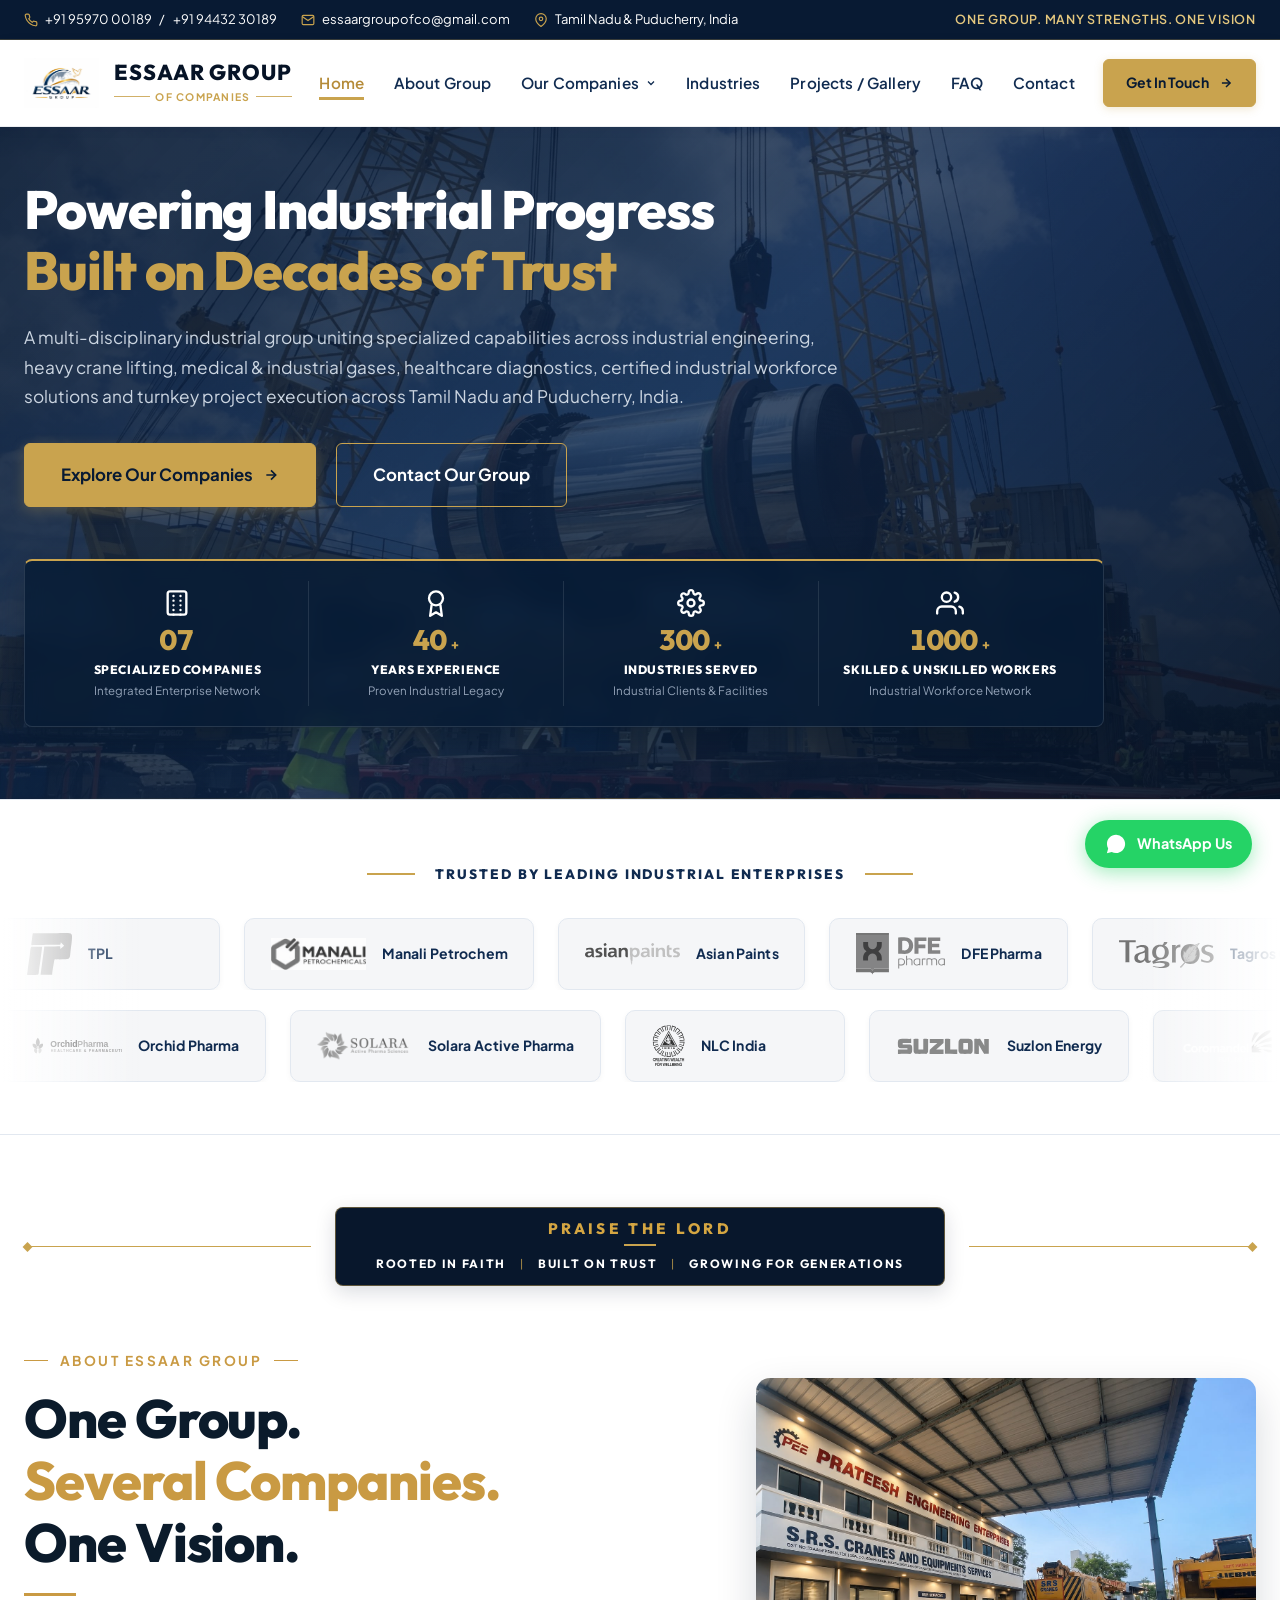
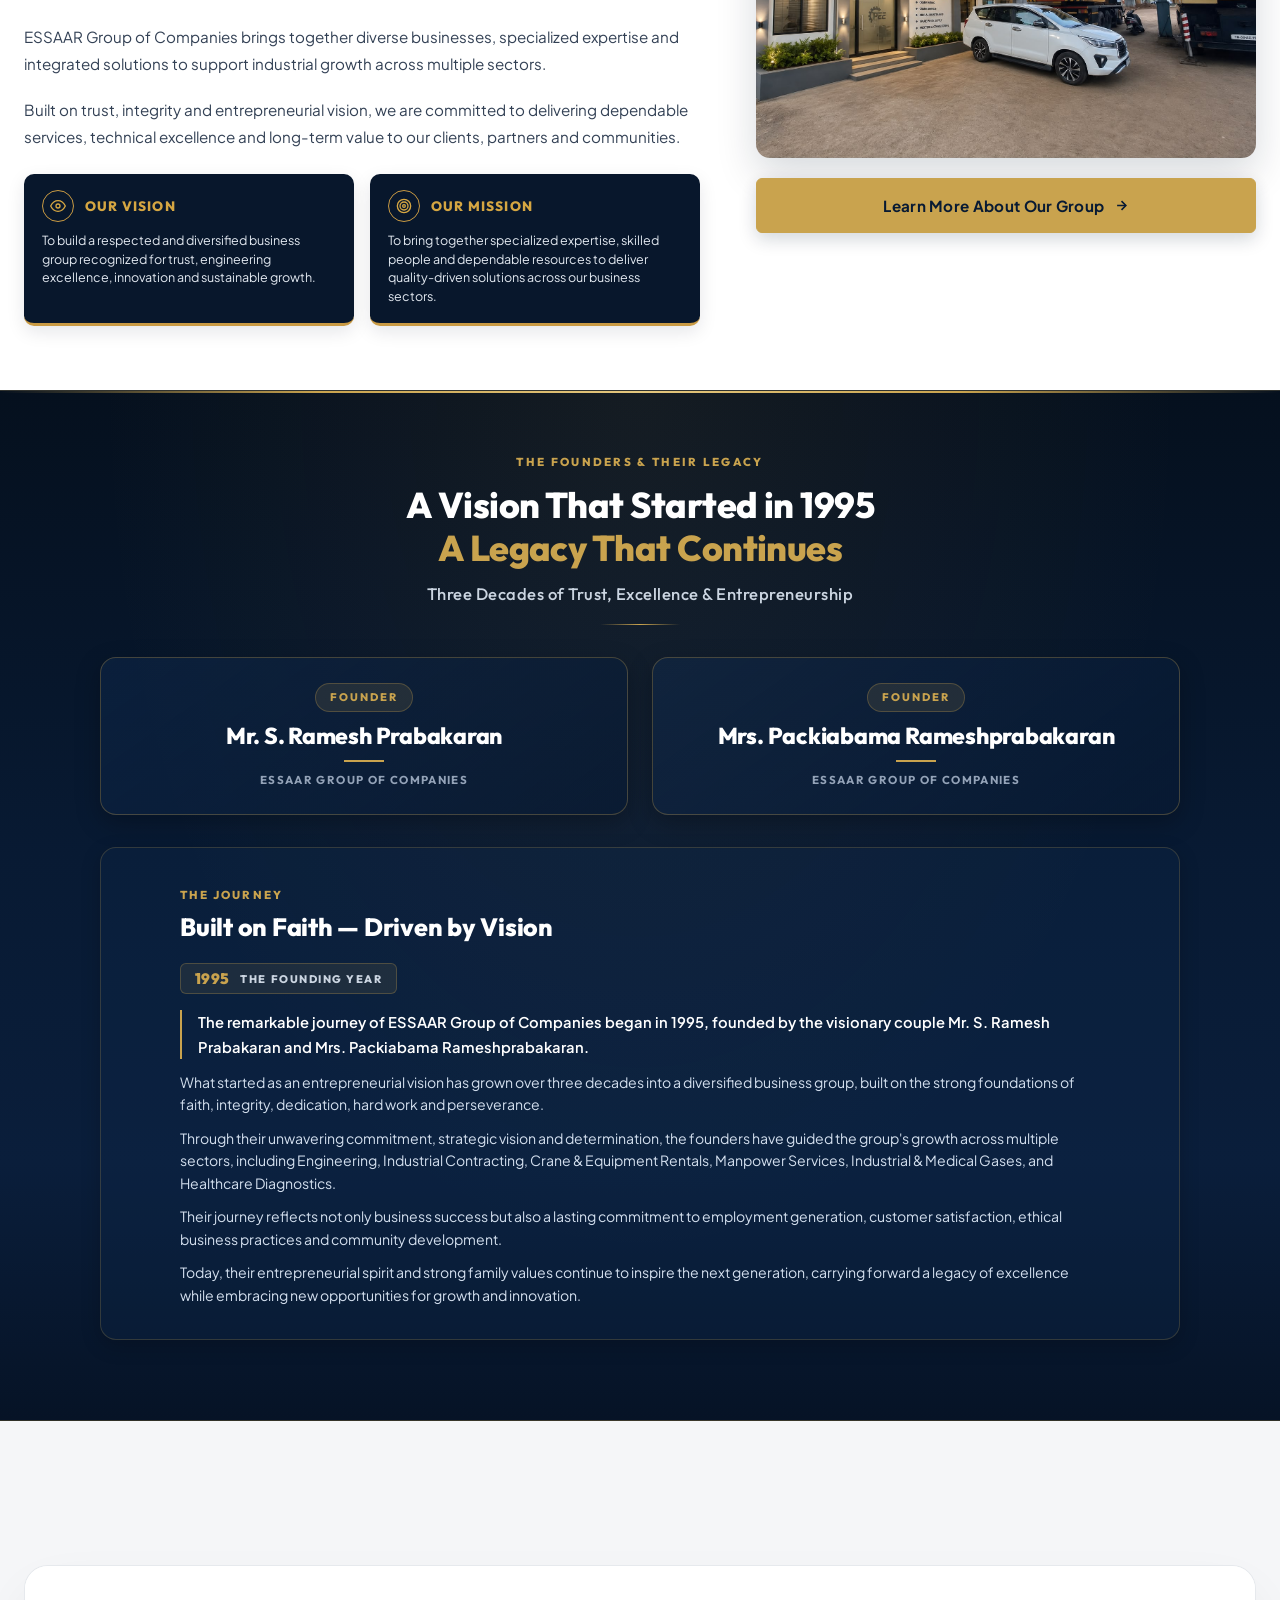
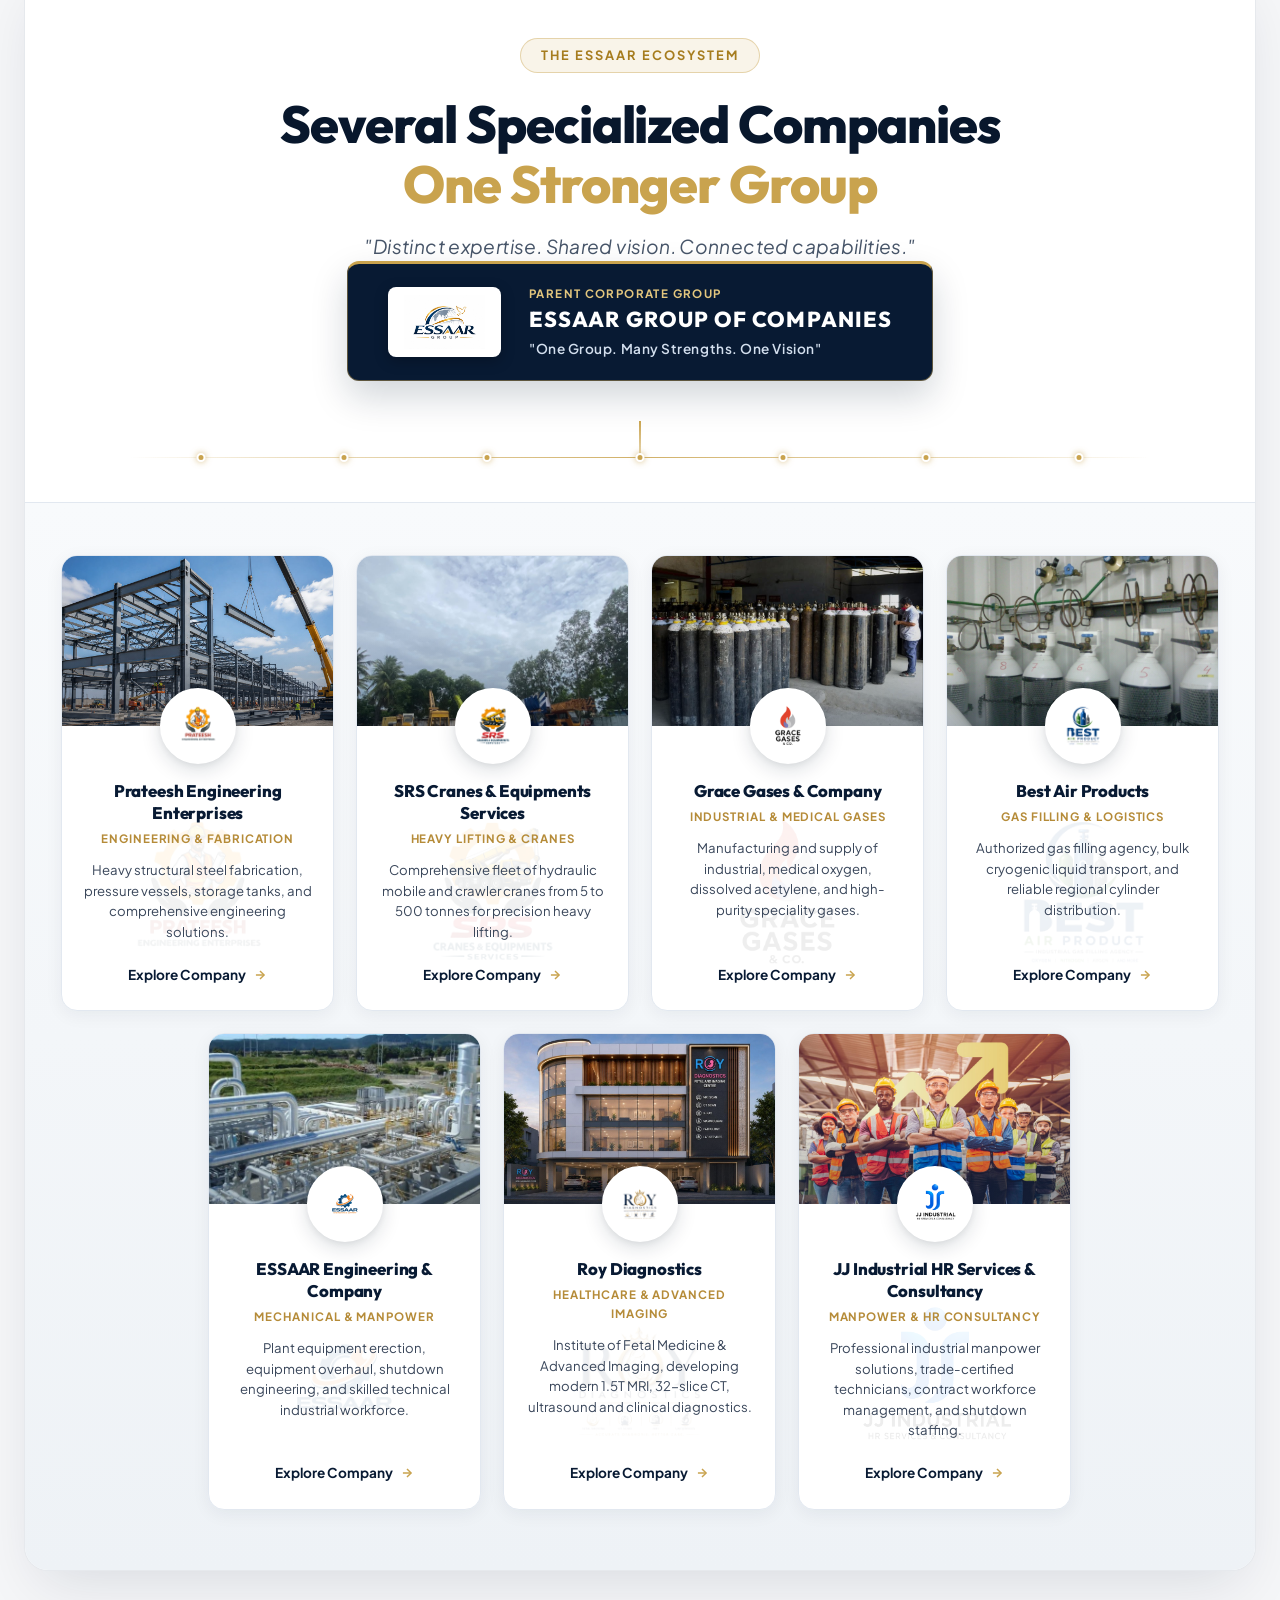
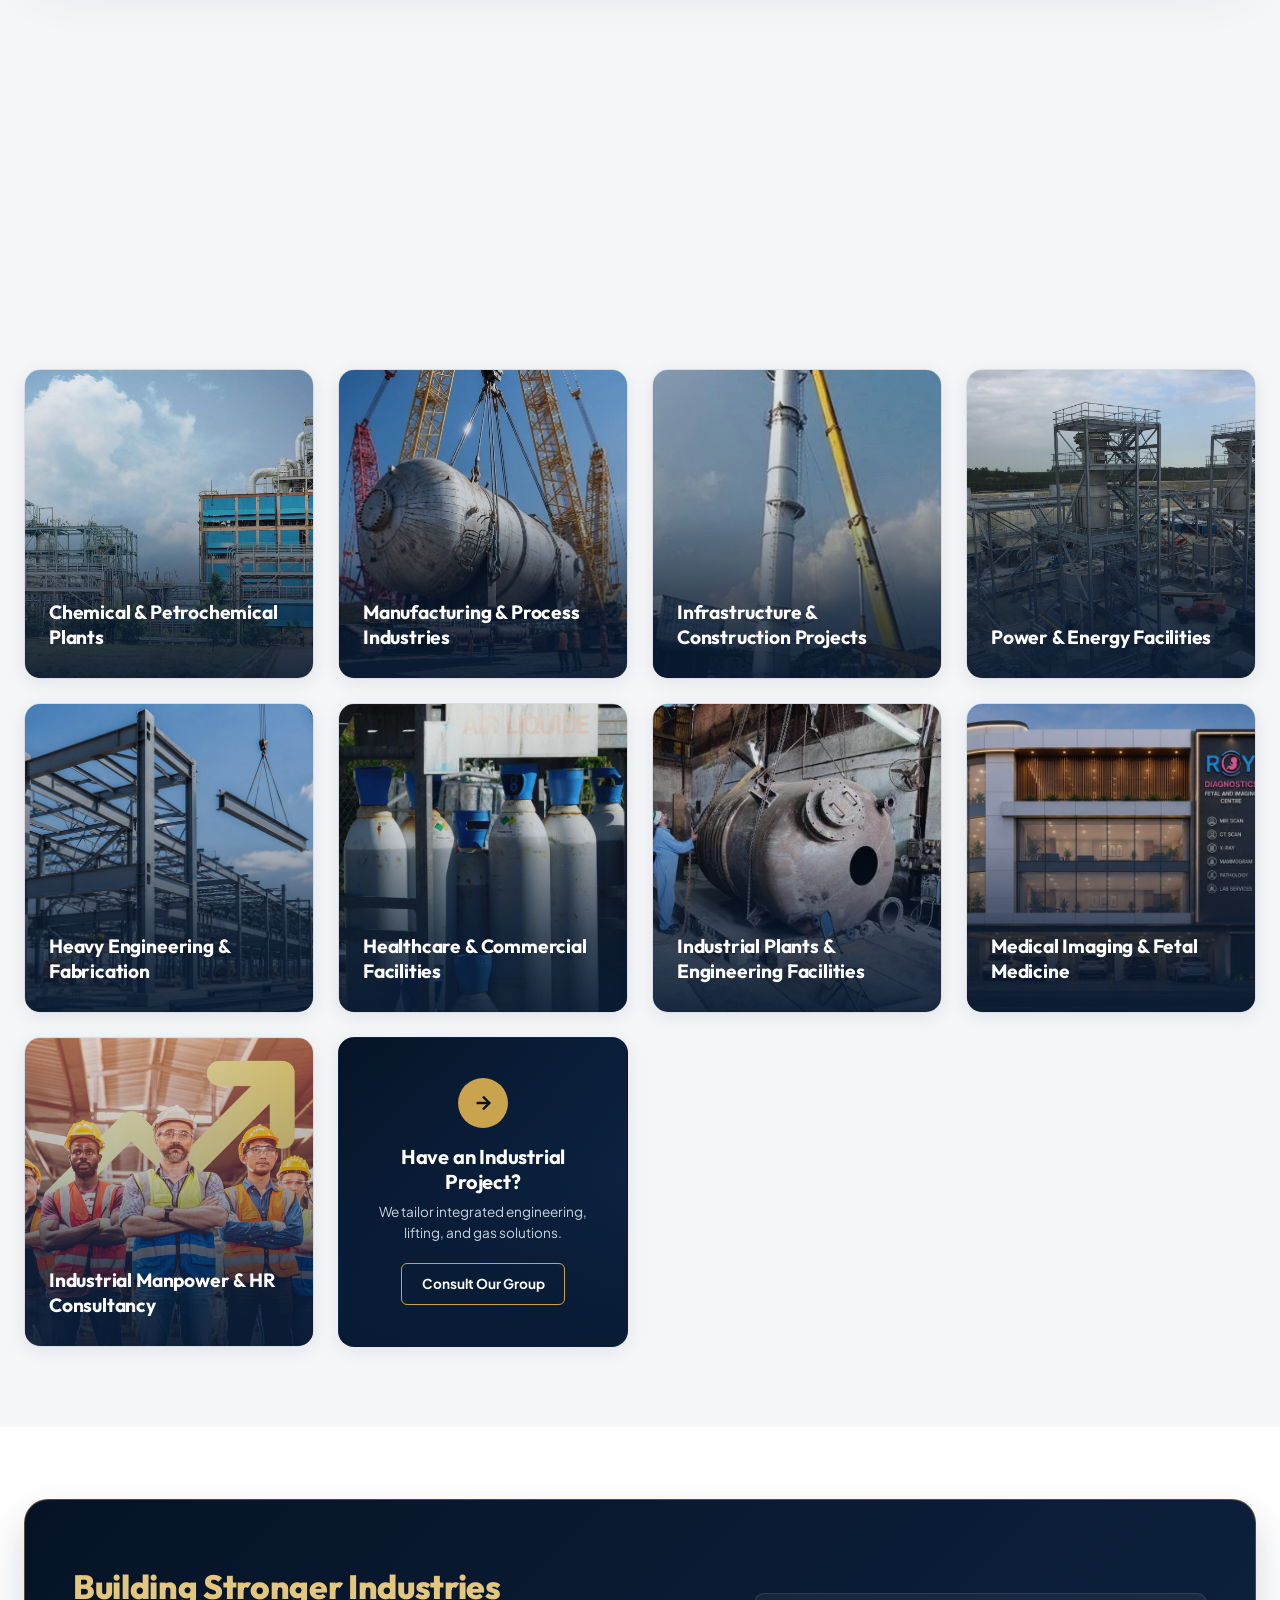
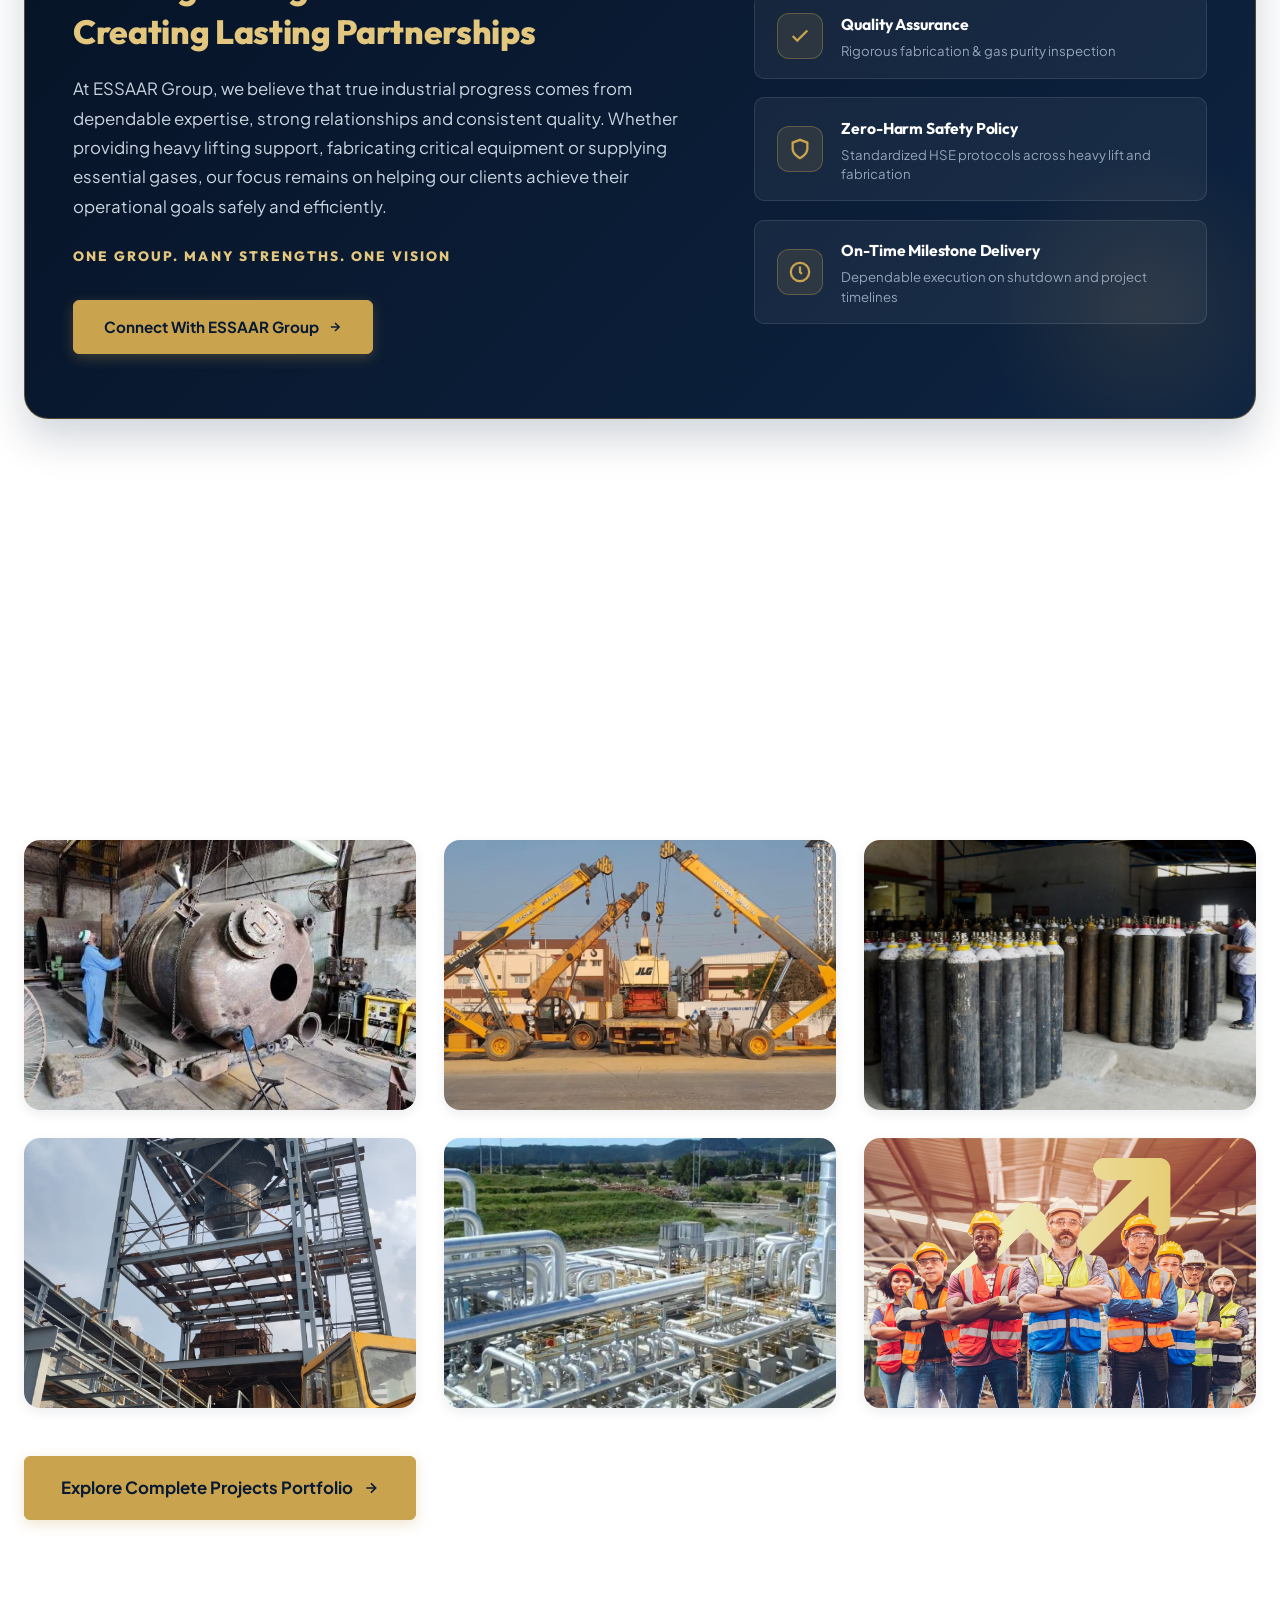
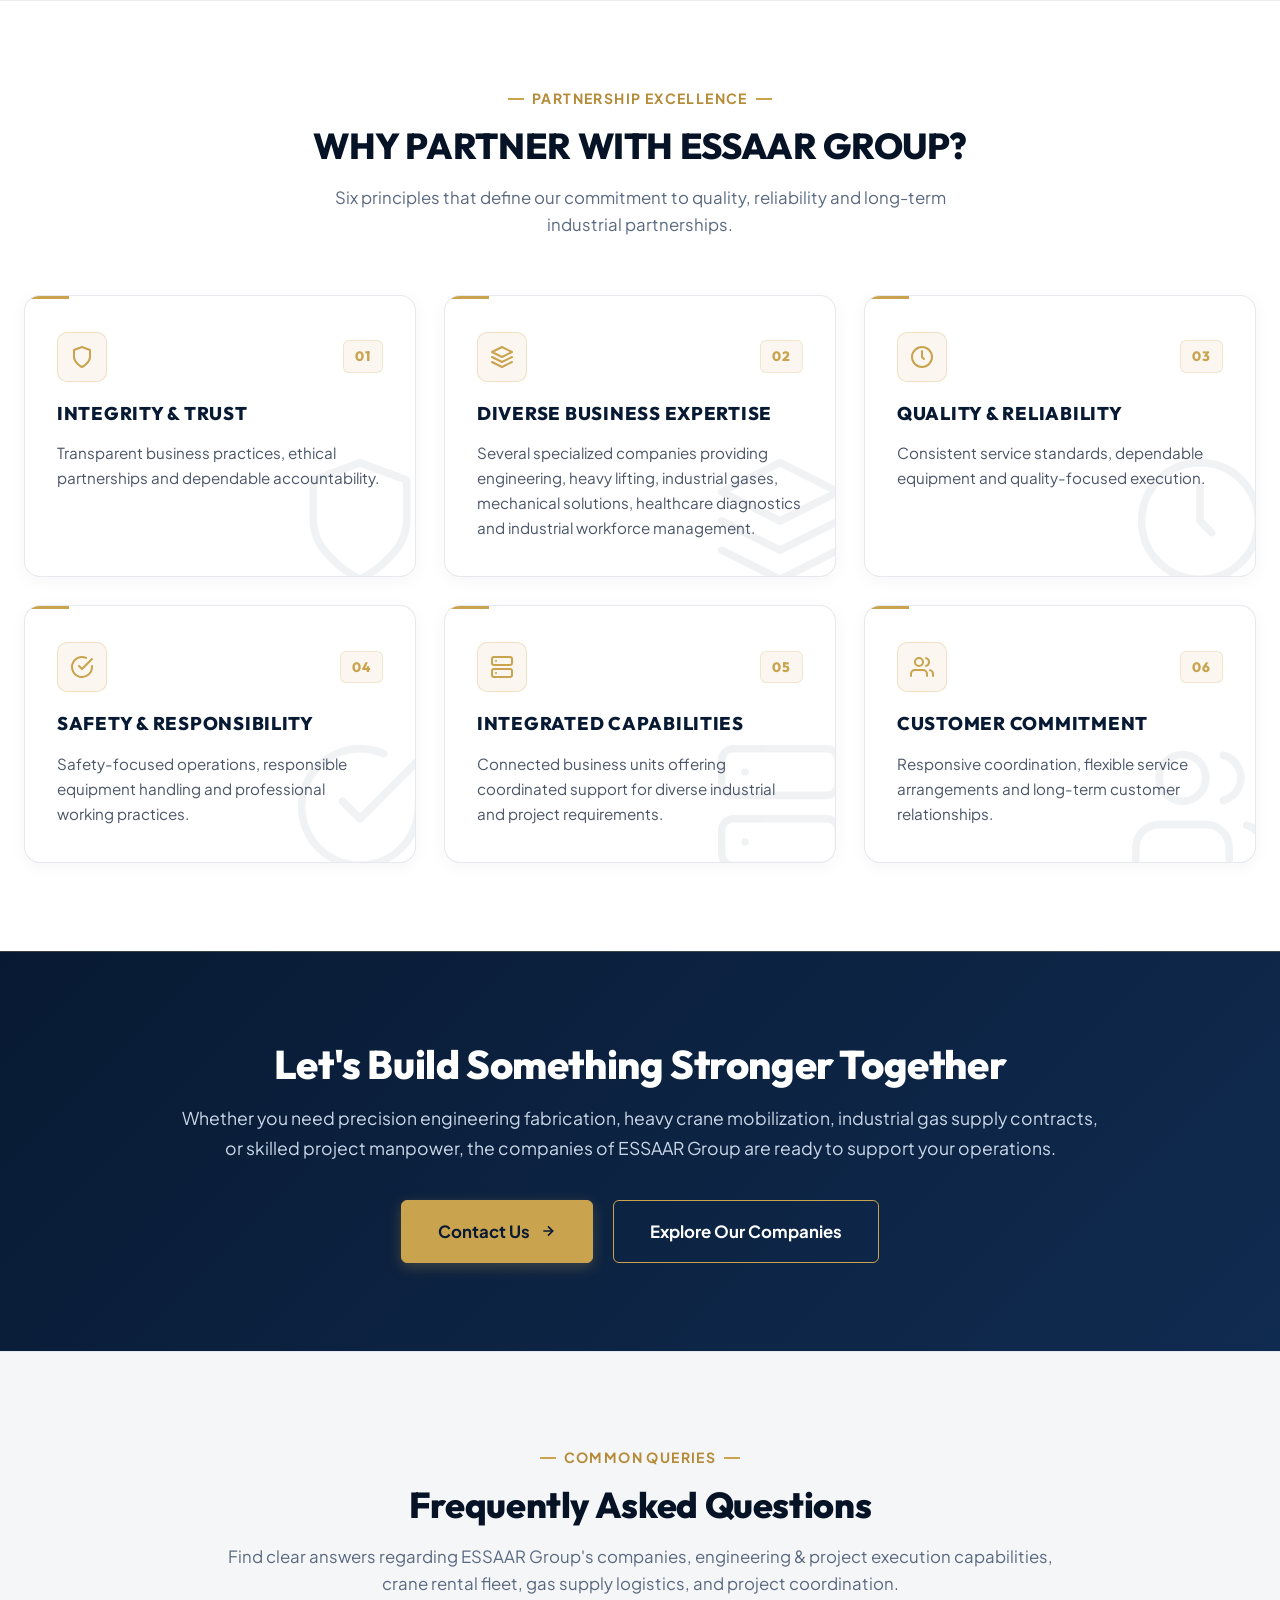
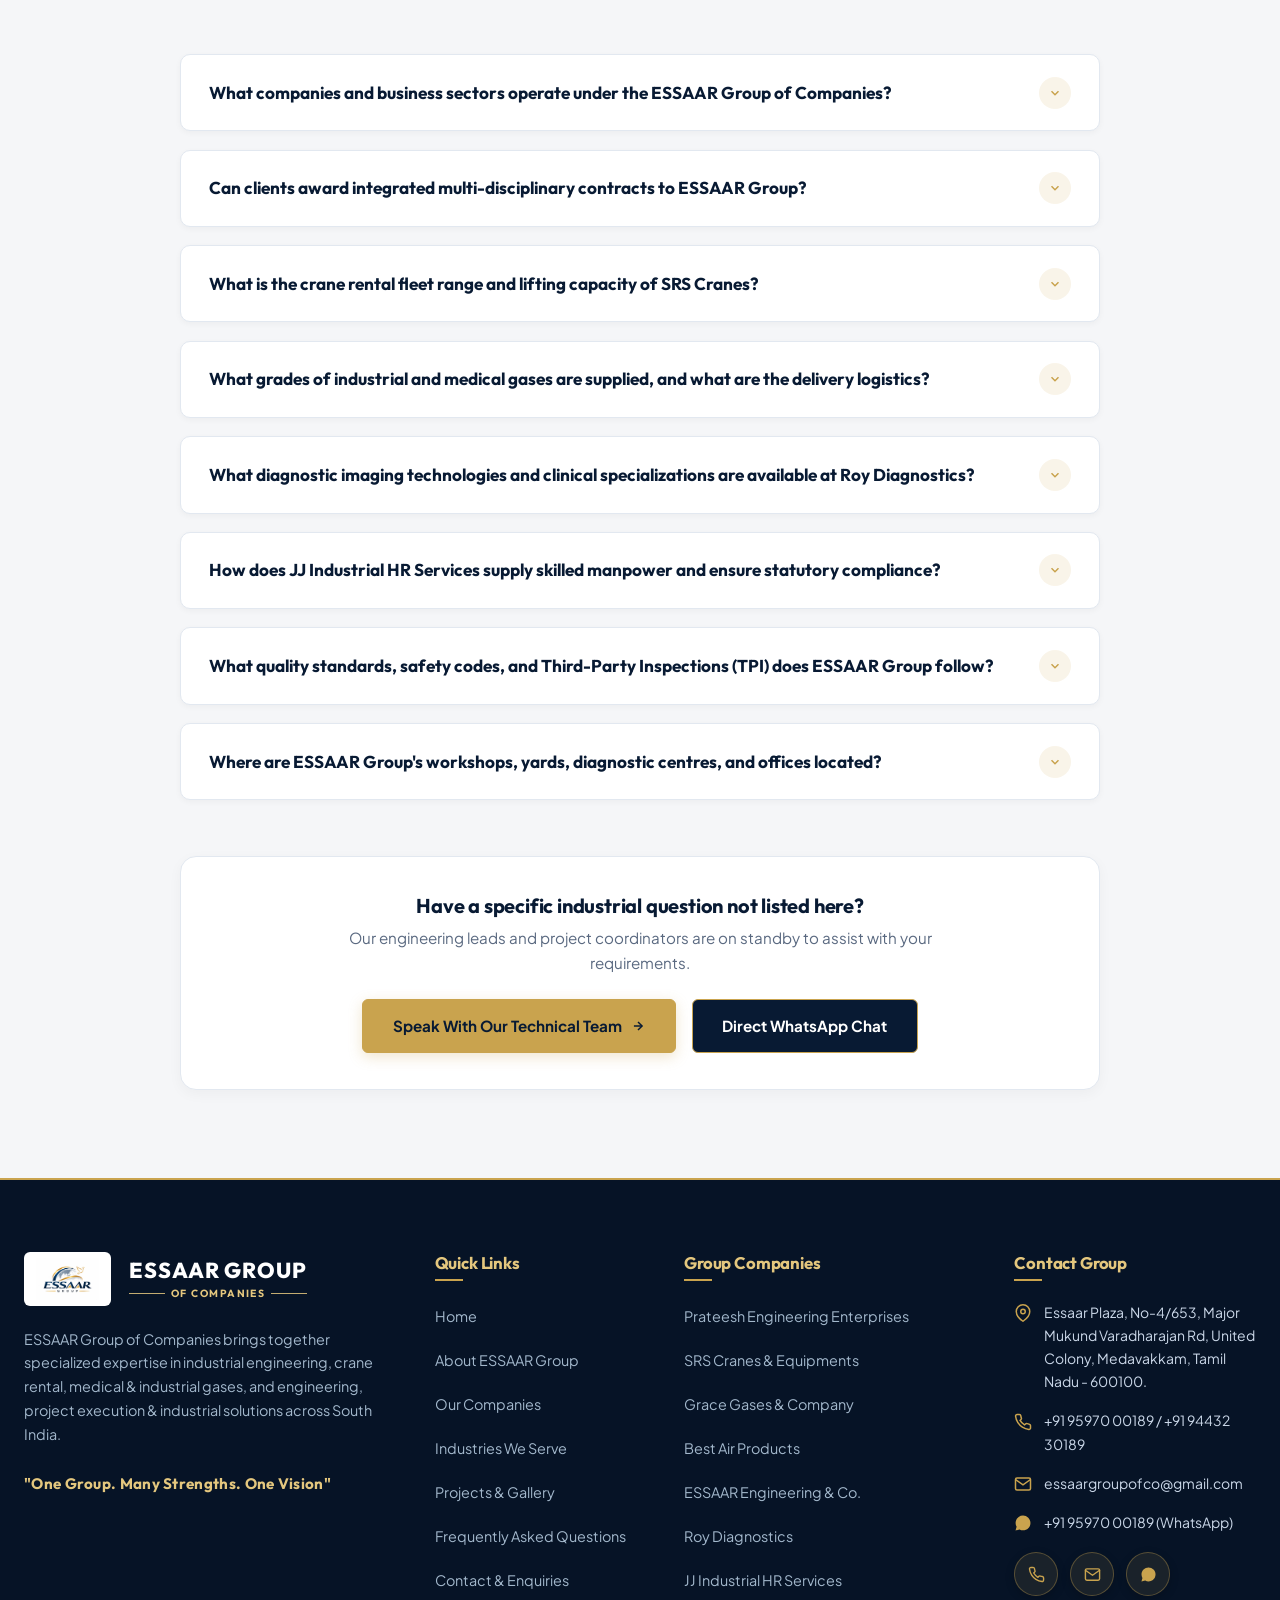
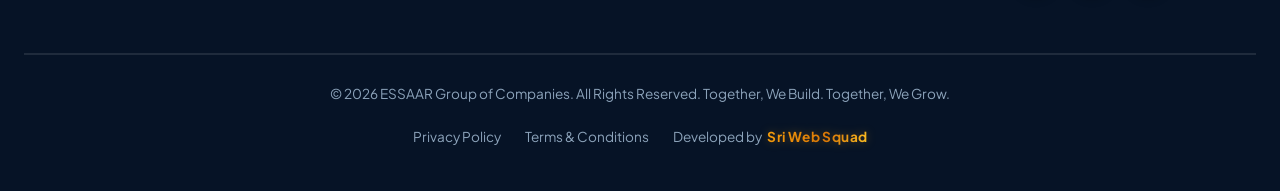
==== commit 6181014b: "Optimize mobile responsiveness, header, hero 2x2 stats, and company pages" ====
--- a/index.html
+++ b/index.html
@@ -193,15 +193,23 @@
   </aside>
 
   <!-- Section 2: Hero Section -->
-  <section class="hero">
-    <div class="container">
+  <section class="hero" id="hero">
+    <!-- Hero Background Slider (Rotating Photos) -->
+    <div class="hero-bg-slider" aria-hidden="true">
+      <div class="hero-bg-slide active" style="background-image: url('assets/images/hero/hero-bg-1.jpg');"></div>
+      <div class="hero-bg-slide" style="background-image: url('assets/images/hero/hero-bg-3.jpg');"></div>
+      <div class="hero-bg-overlay"></div>
+    </div>
+
+    <div class="container hero-container">
       <div class="hero-content">
         <h1 class="hero-title">
           <span class="hero-title-main">Powering Industrial Progress</span>
           <span class="hero-title-gold">Built on Decades of Trust</span>
         </h1>
         <p class="hero-desc">
-          A multi-disciplinary industrial group uniting specialized capabilities across industrial engineering, heavy crane lifting, medical &amp; industrial gases, healthcare diagnostics, certified industrial workforce solutions and turnkey project execution across Tamil Nadu and Puducherry, India.
+          <span class="desktop-only">A multi-disciplinary industrial group uniting specialized capabilities across industrial engineering, heavy crane lifting, medical &amp; industrial gases, healthcare diagnostics, certified industrial workforce solutions and turnkey project execution across Tamil Nadu and Puducherry, India.</span>
+          <span class="mobile-only">A multi-disciplinary industrial group delivering engineering, heavy lifting, industrial gases, and turnkey solutions across Tamil Nadu &amp; Puducherry.</span>
         </p>
         <div class="hero-actions">
           <a href="#companies" class="btn btn-primary btn-lg">
@@ -214,10 +222,25 @@
         </div>
       </div>
 
-      <!-- Homepage Key Statistics Section / Editorial Corporate Layout -->
+      <!-- Homepage Key Statistics Section / 2x2 Layout -->
       <div class="hero-stats-editorial" aria-label="ESSAAR Group Corporate Statistics">
         <!-- 01: Specialized Companies -->
         <div class="editorial-stat-col">
+          <div class="editorial-stat-icon" aria-hidden="true">
+            <svg width="28" height="28" viewBox="0 0 24 24" fill="none" stroke="currentColor" stroke-width="2" stroke-linecap="round" stroke-linejoin="round">
+              <rect x="4" y="2" width="16" height="20" rx="2" ry="2"></rect>
+              <line x1="9" y1="22" x2="9" y2="22.01"></line>
+              <line x1="15" y1="22" x2="15" y2="22.01"></line>
+              <line x1="9" y1="6" x2="9" y2="6.01"></line>
+              <line x1="15" y1="6" x2="15" y2="6.01"></line>
+              <line x1="9" y1="10" x2="9" y2="10.01"></line>
+              <line x1="15" y1="10" x2="15" y2="10.01"></line>
+              <line x1="9" y1="14" x2="9" y2="14.01"></line>
+              <line x1="15" y1="14" x2="15" y2="14.01"></line>
+              <line x1="9" y1="18" x2="9" y2="18.01"></line>
+              <line x1="15" y1="18" x2="15" y2="18.01"></line>
+            </svg>
+          </div>
           <div class="editorial-stat-num">
             <span class="stat-num-val" data-target="7">07</span>
           </div>
@@ -227,6 +250,12 @@
 
         <!-- 02: Years of Experience -->
         <div class="editorial-stat-col">
+          <div class="editorial-stat-icon" aria-hidden="true">
+            <svg width="28" height="28" viewBox="0 0 24 24" fill="none" stroke="currentColor" stroke-width="2" stroke-linecap="round" stroke-linejoin="round">
+              <circle cx="12" cy="8" r="6"></circle>
+              <polyline points="8.21 13.89 7 23 12 20 17 23 15.79 13.88"></polyline>
+            </svg>
+          </div>
           <div class="editorial-stat-num">
             <span class="stat-num-val" data-target="40">40</span><span class="stat-unit">+</span>
           </div>
@@ -236,6 +265,12 @@
 
         <!-- 03: Industries & Clients Served -->
         <div class="editorial-stat-col">
+          <div class="editorial-stat-icon" aria-hidden="true">
+            <svg width="28" height="28" viewBox="0 0 24 24" fill="none" stroke="currentColor" stroke-width="2" stroke-linecap="round" stroke-linejoin="round">
+              <circle cx="12" cy="12" r="3"></circle>
+              <path d="M19.4 15a1.65 1.65 0 0 0 .33 1.82l.06.06a2 2 0 0 1 0 2.83 2 2 0 0 1-2.83 0l-.06-.06a1.65 1.65 0 0 0-1.82-.33 1.65 1.65 0 0 0-1 1.51V21a2 2 0 0 1-2 2 2 2 0 0 1-2-2v-.09A1.65 1.65 0 0 0 9 19.4a1.65 1.65 0 0 0-1.82.33l-.06.06a2 2 0 0 1-2.83 0 2 2 0 0 1 0-2.83l.06-.06a1.65 1.65 0 0 0 .33-1.82 1.65 1.65 0 0 0-1.51-1H3a2 2 0 0 1-2-2 2 2 0 0 1 2-2h.09A1.65 1.65 0 0 0 4.6 9a1.65 1.65 0 0 0-.33-1.82l-.06-.06a2 2 0 0 1 0-2.83 2 2 0 0 1 2.83 0l.06.06a1.65 1.65 0 0 0 1.82.33H9a1.65 1.65 0 0 0 1-1.51V3a2 2 0 0 1 2-2 2 2 0 0 1 2 2v.09a1.65 1.65 0 0 0 1 1.51 1.65 1.65 0 0 0 1.82-.33l.06-.06a2 2 0 0 1 2.83 0 2 2 0 0 1 0 2.83l-.06.06a1.65 1.65 0 0 0-.33 1.82V9a1.65 1.65 0 0 0 1.51 1H21a2 2 0 0 1 2 2 2 2 0 0 1-2 2h-.09a1.65 1.65 0 0 0-1.51 1z"></path>
+            </svg>
+          </div>
           <div class="editorial-stat-num">
             <span class="stat-num-val" data-target="300">300</span><span class="stat-unit">+</span>
           </div>
@@ -245,6 +280,14 @@
 
         <!-- 04: Industrial Workforce -->
         <div class="editorial-stat-col editorial-stat-col-last">
+          <div class="editorial-stat-icon" aria-hidden="true">
+            <svg width="28" height="28" viewBox="0 0 24 24" fill="none" stroke="currentColor" stroke-width="2" stroke-linecap="round" stroke-linejoin="round">
+              <path d="M17 21v-2a4 4 0 0 0-4-4H5a4 4 0 0 0-4 4v2"></path>
+              <circle cx="9" cy="7" r="4"></circle>
+              <path d="M23 21v-2a4 4 0 0 0-3-3.87"></path>
+              <path d="M16 3.13a4 4 0 0 1 0 7.75"></path>
+            </svg>
+          </div>
           <div class="editorial-stat-num">
             <span class="stat-num-val" data-target="1000">1000</span><span class="stat-unit">+</span>
           </div>
@@ -270,93 +313,93 @@
         <div class="marquee-track marquee-track-left">
           <!-- Set 1 -->
           <div class="client-logo-card" title="Tamilnadu Petroproducts Limited (TPL)">
-            <img src="assets/images/clients/tpl.svg" alt="Tamilnadu Petroproducts Limited">
+            <img src="assets/images/clients/tpl.svg" alt="Tamilnadu Petroproducts Limited" loading="lazy" decoding="async">
             <span>TPL</span>
           </div>
           <div class="client-logo-card" title="Manali Petrochemicals Limited (MPL)">
-            <img src="assets/images/clients/manali-petrochem.jpg" alt="Manali Petrochemicals Limited">
+            <img src="assets/images/clients/manali-petrochem.jpg" alt="Manali Petrochemicals Limited" loading="lazy" decoding="async">
             <span>Manali Petrochem</span>
           </div>
           <div class="client-logo-card" title="Asian Paints Limited">
-            <img src="assets/images/clients/asian-paints.svg" alt="Asian Paints">
+            <img src="assets/images/clients/asian-paints.svg" alt="Asian Paints" loading="lazy" decoding="async">
             <span>Asian Paints</span>
           </div>
           <div class="client-logo-card" title="DFE Pharma">
-            <img src="assets/images/clients/dfe-pharma.svg" alt="DFE Pharma">
+            <img src="assets/images/clients/dfe-pharma.svg" alt="DFE Pharma" loading="lazy" decoding="async">
             <span>DFE Pharma</span>
           </div>
           <div class="client-logo-card" title="Tagros Chemicals India Private Limited">
-            <img src="assets/images/clients/tagros-chemicals.svg" alt="Tagros Chemicals">
+            <img src="assets/images/clients/tagros-chemicals.svg" alt="Tagros Chemicals" loading="lazy" decoding="async">
             <span>Tagros Chemicals</span>
           </div>
           <div class="client-logo-card" title="Tanfac Industries Limited">
-            <img src="assets/images/clients/tanfac-industries.svg" alt="Tanfac Industries">
+            <img src="assets/images/clients/tanfac-industries.svg" alt="Tanfac Industries" loading="lazy" decoding="async">
             <span>Tanfac Industries</span>
           </div>
           <div class="client-logo-card" title="Tata Chemicals Limited">
-            <img src="assets/images/clients/tata-chemicals.svg" alt="Tata Chemicals">
+            <img src="assets/images/clients/tata-chemicals.svg" alt="Tata Chemicals" loading="lazy" decoding="async">
             <span>Tata Chemicals</span>
           </div>
           <div class="client-logo-card" title="Larsen &amp; Toubro Limited">
-            <img src="assets/images/clients/l-and-t.jpg" alt="Larsen &amp; Toubro">
+            <img src="assets/images/clients/l-and-t.jpg" alt="Larsen &amp; Toubro" loading="lazy" decoding="async">
             <span>Larsen &amp; Toubro</span>
           </div>
           <div class="client-logo-card" title="Chemplast Sanmar Limited">
-            <img src="assets/images/clients/chemplast.jpg" alt="Chemplast Sanmar">
+            <img src="assets/images/clients/chemplast.jpg" alt="Chemplast Sanmar" loading="lazy" decoding="async">
             <span>Chemplast Sanmar</span>
           </div>
           <div class="client-logo-card" title="Tata Steel Limited">
-            <img src="assets/images/clients/tata-steel.jpg" alt="Tata Steel">
+            <img src="assets/images/clients/tata-steel.jpg" alt="Tata Steel" loading="lazy" decoding="async">
             <span>Tata Steel</span>
           </div>
           <div class="client-logo-card" title="Hyundai Motor Company">
-            <img src="assets/images/clients/hyundai.png" alt="Hyundai">
+            <img src="assets/images/clients/hyundai.png" alt="Hyundai" loading="lazy" decoding="async">
             <span>Hyundai</span>
           </div>
 
           <!-- Set 1 Duplicate for Seamless Infinite Continuous Loop -->
           <div class="client-logo-card" aria-hidden="true">
-            <img src="assets/images/clients/tpl.svg" alt="Tamilnadu Petroproducts Limited">
+            <img src="assets/images/clients/tpl.svg" alt="Tamilnadu Petroproducts Limited" loading="lazy" decoding="async">
             <span>TPL</span>
           </div>
           <div class="client-logo-card" aria-hidden="true">
-            <img src="assets/images/clients/manali-petrochem.jpg" alt="Manali Petrochemicals Limited">
+            <img src="assets/images/clients/manali-petrochem.jpg" alt="Manali Petrochemicals Limited" loading="lazy" decoding="async">
             <span>Manali Petrochem</span>
           </div>
           <div class="client-logo-card" aria-hidden="true">
-            <img src="assets/images/clients/asian-paints.svg" alt="Asian Paints">
+            <img src="assets/images/clients/asian-paints.svg" alt="Asian Paints" loading="lazy" decoding="async">
             <span>Asian Paints</span>
           </div>
           <div class="client-logo-card" aria-hidden="true">
-            <img src="assets/images/clients/dfe-pharma.svg" alt="DFE Pharma">
+            <img src="assets/images/clients/dfe-pharma.svg" alt="DFE Pharma" loading="lazy" decoding="async">
             <span>DFE Pharma</span>
           </div>
           <div class="client-logo-card" aria-hidden="true">
-            <img src="assets/images/clients/tagros-chemicals.svg" alt="Tagros Chemicals">
+            <img src="assets/images/clients/tagros-chemicals.svg" alt="Tagros Chemicals" loading="lazy" decoding="async">
             <span>Tagros Chemicals</span>
           </div>
           <div class="client-logo-card" aria-hidden="true">
-            <img src="assets/images/clients/tanfac-industries.svg" alt="Tanfac Industries">
+            <img src="assets/images/clients/tanfac-industries.svg" alt="Tanfac Industries" loading="lazy" decoding="async">
             <span>Tanfac Industries</span>
           </div>
           <div class="client-logo-card" aria-hidden="true">
-            <img src="assets/images/clients/tata-chemicals.svg" alt="Tata Chemicals">
+            <img src="assets/images/clients/tata-chemicals.svg" alt="Tata Chemicals" loading="lazy" decoding="async">
             <span>Tata Chemicals</span>
           </div>
           <div class="client-logo-card" aria-hidden="true">
-            <img src="assets/images/clients/l-and-t.jpg" alt="Larsen &amp; Toubro">
+            <img src="assets/images/clients/l-and-t.jpg" alt="Larsen &amp; Toubro" loading="lazy" decoding="async">
             <span>Larsen &amp; Toubro</span>
           </div>
           <div class="client-logo-card" aria-hidden="true">
-            <img src="assets/images/clients/chemplast.jpg" alt="Chemplast Sanmar">
+            <img src="assets/images/clients/chemplast.jpg" alt="Chemplast Sanmar" loading="lazy" decoding="async">
             <span>Chemplast Sanmar</span>
           </div>
           <div class="client-logo-card" aria-hidden="true">
-            <img src="assets/images/clients/tata-steel.jpg" alt="Tata Steel">
+            <img src="assets/images/clients/tata-steel.jpg" alt="Tata Steel" loading="lazy" decoding="async">
             <span>Tata Steel</span>
           </div>
           <div class="client-logo-card" aria-hidden="true">
-            <img src="assets/images/clients/hyundai.png" alt="Hyundai">
+            <img src="assets/images/clients/hyundai.png" alt="Hyundai" loading="lazy" decoding="async">
             <span>Hyundai</span>
           </div>
         </div>
@@ -367,101 +410,101 @@
         <div class="marquee-track marquee-track-right">
           <!-- Set 2 -->
           <div class="client-logo-card" title="Orchid Pharma Limited">
-            <img src="assets/images/clients/orchid-pharma.svg" alt="Orchid Pharma">
+            <img src="assets/images/clients/orchid-pharma.svg" alt="Orchid Pharma" loading="lazy" decoding="async">
             <span>Orchid Pharma</span>
           </div>
           <div class="client-logo-card" title="Solara Active Pharma Sciences">
-            <img src="assets/images/clients/solara.png" alt="Solara Active Pharma">
+            <img src="assets/images/clients/solara.png" alt="Solara Active Pharma" loading="lazy" decoding="async">
             <span>Solara Active Pharma</span>
           </div>
           <div class="client-logo-card" title="NLC India Limited (Neyveli Lignite Corporation)">
-            <img src="assets/images/clients/nlc-india.svg" alt="NLC India">
+            <img src="assets/images/clients/nlc-india.svg" alt="NLC India" loading="lazy" decoding="async">
             <span>NLC India</span>
           </div>
           <div class="client-logo-card" title="Suzlon Energy Limited">
-            <img src="assets/images/clients/suzlon.svg" alt="Suzlon Energy">
+            <img src="assets/images/clients/suzlon.svg" alt="Suzlon Energy" loading="lazy" decoding="async">
             <span>Suzlon Energy</span>
           </div>
           <div class="client-logo-card" title="Coromandel International Limited">
-            <img src="assets/images/clients/coromandel.png" alt="Coromandel International">
+            <img src="assets/images/clients/coromandel.png" alt="Coromandel International" loading="lazy" decoding="async">
             <span>Coromandel</span>
           </div>
           <div class="client-logo-card" title="Pioneer Jellice India Private Limited">
-            <img src="assets/images/clients/pioneer-jellice.jpg" alt="Pioneer Jellice">
+            <img src="assets/images/clients/pioneer-jellice.jpg" alt="Pioneer Jellice" loading="lazy" decoding="async">
             <span>Pioneer Jellice</span>
           </div>
           <div class="client-logo-card" title="Arkema Peroxides India Private Limited">
-            <img src="assets/images/clients/arkema.svg" alt="Arkema Peroxides">
+            <img src="assets/images/clients/arkema.svg" alt="Arkema Peroxides" loading="lazy" decoding="async">
             <span>Arkema</span>
           </div>
           <div class="client-logo-card" title="Saint-Gobain India">
-            <img src="assets/images/clients/saint-gobain.png" alt="Saint-Gobain">
+            <img src="assets/images/clients/saint-gobain.png" alt="Saint-Gobain" loading="lazy" decoding="async">
             <span>Saint-Gobain</span>
           </div>
           <div class="client-logo-card" title="The Ramco Cements Limited">
-            <img src="assets/images/clients/ramco.jpg" alt="Ramco Cements">
+            <img src="assets/images/clients/ramco.jpg" alt="Ramco Cements" loading="lazy" decoding="async">
             <span>Ramco Cements</span>
           </div>
           <div class="client-logo-card" title="Steel Authority of India Limited">
-            <img src="assets/images/clients/sail.png" alt="SAIL">
+            <img src="assets/images/clients/sail.png" alt="SAIL" loading="lazy" decoding="async">
             <span>SAIL</span>
           </div>
           <div class="client-logo-card" title="Southern Petrochemical Industries Corporation">
-            <img src="assets/images/clients/spic.webp" alt="SPIC">
+            <img src="assets/images/clients/spic.webp" alt="SPIC" loading="lazy" decoding="async">
             <span>SPIC</span>
           </div>
           <div class="client-logo-card" title="Kansai Nerolac Paints Limited">
-            <img src="assets/images/clients/kansai.webp" alt="Kansai Nerolac">
+            <img src="assets/images/clients/kansai.webp" alt="Kansai Nerolac" loading="lazy" decoding="async">
             <span>Kansai Nerolac</span>
           </div>
 
           <!-- Set 2 Duplicate for Seamless Infinite Continuous Loop -->
           <div class="client-logo-card" aria-hidden="true">
-            <img src="assets/images/clients/orchid-pharma.svg" alt="Orchid Pharma">
+            <img src="assets/images/clients/orchid-pharma.svg" alt="Orchid Pharma" loading="lazy" decoding="async">
             <span>Orchid Pharma</span>
           </div>
           <div class="client-logo-card" aria-hidden="true">
-            <img src="assets/images/clients/solara.png" alt="Solara Active Pharma">
+            <img src="assets/images/clients/solara.png" alt="Solara Active Pharma" loading="lazy" decoding="async">
             <span>Solara Active Pharma</span>
           </div>
           <div class="client-logo-card" aria-hidden="true">
-            <img src="assets/images/clients/nlc-india.svg" alt="NLC India">
+            <img src="assets/images/clients/nlc-india.svg" alt="NLC India" loading="lazy" decoding="async">
             <span>NLC India</span>
           </div>
           <div class="client-logo-card" aria-hidden="true">
-            <img src="assets/images/clients/suzlon.svg" alt="Suzlon Energy">
+            <img src="assets/images/clients/suzlon.svg" alt="Suzlon Energy" loading="lazy" decoding="async">
             <span>Suzlon Energy</span>
           </div>
           <div class="client-logo-card" aria-hidden="true">
-            <img src="assets/images/clients/coromandel.png" alt="Coromandel International">
+            <img src="assets/images/clients/coromandel.png" alt="Coromandel International" loading="lazy" decoding="async">
             <span>Coromandel</span>
           </div>
           <div class="client-logo-card" aria-hidden="true">
-            <img src="assets/images/clients/pioneer-jellice.jpg" alt="Pioneer Jellice">
+            <img src="assets/images/clients/pioneer-jellice.jpg" alt="Pioneer Jellice" loading="lazy" decoding="async">
             <span>Pioneer Jellice</span>
           </div>
           <div class="client-logo-card" aria-hidden="true">
-            <img src="assets/images/clients/arkema.svg" alt="Arkema Peroxides">
+            <img src="assets/images/clients/arkema.svg" alt="Arkema Peroxides" loading="lazy" decoding="async">
             <span>Arkema</span>
           </div>
           <div class="client-logo-card" aria-hidden="true">
-            <img src="assets/images/clients/saint-gobain.png" alt="Saint-Gobain">
+            <img src="assets/images/clients/saint-gobain.png" alt="Saint-Gobain" loading="lazy" decoding="async">
             <span>Saint-Gobain</span>
           </div>
           <div class="client-logo-card" aria-hidden="true">
-            <img src="assets/images/clients/ramco.jpg" alt="Ramco Cements">
+            <img src="assets/images/clients/ramco.jpg" alt="Ramco Cements" loading="lazy" decoding="async">
             <span>Ramco Cements</span>
           </div>
           <div class="client-logo-card" aria-hidden="true">
-            <img src="assets/images/clients/sail.png" alt="SAIL">
+            <img src="assets/images/clients/sail.png" alt="SAIL" loading="lazy" decoding="async">
             <span>SAIL</span>
           </div>
           <div class="client-logo-card" aria-hidden="true">
-            <img src="assets/images/clients/spic.webp" alt="SPIC">
+            <img src="assets/images/clients/spic.webp" alt="SPIC" loading="lazy" decoding="async">
             <span>SPIC</span>
           </div>
           <div class="client-logo-card" aria-hidden="true">
-            <img src="assets/images/clients/kansai.webp" alt="Kansai Nerolac">
+            <img src="assets/images/clients/kansai.webp" alt="Kansai Nerolac" loading="lazy" decoding="async">
             <span>Kansai Nerolac</span>
           </div>
         </div>
@@ -556,6 +599,12 @@
         <div class="about-image-column">
           <div class="about-framed-photo-wrap">
             <img src="assets/images/gallery/prateesh-srs-office-facility.jpg" alt="ESSAAR Group Corporate Headquarters &amp; Operations Facility" class="about-framed-photo" loading="lazy">
+          </div>
+          <div class="about-image-action">
+            <a href="about.html" class="btn btn-primary btn-about-cta">
+              <span>Learn More About Our Group</span>
+              <svg width="15" height="15" viewBox="0 0 24 24" fill="none" stroke="currentColor" stroke-width="2.5"><line x1="5" y1="12" x2="19" y2="12"></line><polyline points="12 5 19 12 12 19"></polyline></svg>
+            </a>
           </div>
         </div>
       </div>
@@ -645,7 +694,6 @@
           <div class="ecosystem-header">
             <div class="ecosystem-header-content text-center">
               <span class="ecosystem-eyebrow">
-                <span class="ecosystem-eyebrow-dot" aria-hidden="true"></span>
                 THE ESSAAR ECOSYSTEM
               </span>
               <h3 class="ecosystem-main-title">
@@ -698,8 +746,9 @@
                   <img src="assets/images/logos/prateesh-logo-transparent.png" alt="Prateesh Engineering Enterprises Logo" class="ecosystem-card-logo" loading="lazy">
                 </div>
                 <div class="ecosystem-card-body">
+                  <img src="assets/images/logos/prateesh-logo-transparent.png" alt="" class="ecosystem-card-watermark" aria-hidden="true" loading="lazy" decoding="async">
+                  <h4 class="ecosystem-card-name">Prateesh Engineering Enterprises</h4>
                   <span class="ecosystem-card-category">Engineering &amp; Fabrication</span>
-                  <h4 class="ecosystem-card-name">Prateesh Engineering Enterprises</h4>
                   <p class="ecosystem-card-desc">
                     Heavy structural steel fabrication, pressure vessels, storage tanks, and comprehensive engineering solutions.
                   </p>
@@ -721,8 +770,9 @@
                   <img src="assets/images/logos/srs-cranes-logo-transparent.png" alt="SRS Cranes &amp; Equipments Services Logo" class="ecosystem-card-logo" loading="lazy">
                 </div>
                 <div class="ecosystem-card-body">
+                  <img src="assets/images/logos/srs-cranes-logo-transparent.png" alt="" class="ecosystem-card-watermark" aria-hidden="true" loading="lazy" decoding="async">
+                  <h4 class="ecosystem-card-name">SRS Cranes &amp; Equipments Services</h4>
                   <span class="ecosystem-card-category">Heavy Lifting &amp; Cranes</span>
-                  <h4 class="ecosystem-card-name">SRS Cranes &amp; Equipments Services</h4>
                   <p class="ecosystem-card-desc">
                     Comprehensive fleet of hydraulic mobile and crawler cranes from 5 to 500 tonnes for precision heavy lifting.
                   </p>
@@ -744,8 +794,9 @@
                   <img src="assets/images/logos/grace-gases-logo-transparent.png" alt="Grace Gases &amp; Company Logo" class="ecosystem-card-logo" loading="lazy">
                 </div>
                 <div class="ecosystem-card-body">
+                  <img src="assets/images/logos/grace-gases-logo-transparent.png" alt="" class="ecosystem-card-watermark" aria-hidden="true" loading="lazy" decoding="async">
+                  <h4 class="ecosystem-card-name">Grace Gases &amp; Company</h4>
                   <span class="ecosystem-card-category">Industrial &amp; Medical Gases</span>
-                  <h4 class="ecosystem-card-name">Grace Gases &amp; Company</h4>
                   <p class="ecosystem-card-desc">
                     Manufacturing and supply of industrial, medical oxygen, dissolved acetylene, and high-purity speciality gases.
                   </p>
@@ -767,8 +818,9 @@
                   <img src="assets/images/logos/best-air-logo-transparent.png" alt="Best Air Products Logo" class="ecosystem-card-logo" loading="lazy">
                 </div>
                 <div class="ecosystem-card-body">
+                  <img src="assets/images/logos/best-air-logo-transparent.png" alt="" class="ecosystem-card-watermark" aria-hidden="true" loading="lazy" decoding="async">
+                  <h4 class="ecosystem-card-name">Best Air Products</h4>
                   <span class="ecosystem-card-category">Gas Filling &amp; Logistics</span>
-                  <h4 class="ecosystem-card-name">Best Air Products</h4>
                   <p class="ecosystem-card-desc">
                     Authorized gas filling agency, bulk cryogenic liquid transport, and reliable regional cylinder distribution.
                   </p>
@@ -790,8 +842,9 @@
                   <img src="assets/images/logos/essaar-engineering-logo-transparent.png" alt="ESSAAR Engineering &amp; Company Logo" class="ecosystem-card-logo" loading="lazy">
                 </div>
                 <div class="ecosystem-card-body">
+                  <img src="assets/images/logos/essaar-engineering-logo-transparent.png" alt="" class="ecosystem-card-watermark" aria-hidden="true" loading="lazy" decoding="async">
+                  <h4 class="ecosystem-card-name">ESSAAR Engineering &amp; Company</h4>
                   <span class="ecosystem-card-category">Mechanical &amp; Manpower</span>
-                  <h4 class="ecosystem-card-name">ESSAAR Engineering &amp; Company</h4>
                   <p class="ecosystem-card-desc">
                     Plant equipment erection, equipment overhaul, shutdown engineering, and skilled technical industrial workforce.
                   </p>
@@ -813,8 +866,9 @@
                   <img src="assets/images/logos/roy-diagnostics-logo-transparent.png" alt="Roy Diagnostics Logo" class="ecosystem-card-logo" loading="lazy">
                 </div>
                 <div class="ecosystem-card-body">
+                  <img src="assets/images/logos/roy-diagnostics-logo-transparent.png" alt="" class="ecosystem-card-watermark" aria-hidden="true" loading="lazy" decoding="async">
+                  <h4 class="ecosystem-card-name">Roy Diagnostics</h4>
                   <span class="ecosystem-card-category">Healthcare &amp; Advanced Imaging</span>
-                  <h4 class="ecosystem-card-name">Roy Diagnostics</h4>
                   <p class="ecosystem-card-desc">
                     Institute of Fetal Medicine &amp; Advanced Imaging, developing modern 1.5T MRI, 32-slice CT, ultrasound and clinical diagnostics.
                   </p>
@@ -836,8 +890,9 @@
                   <img src="assets/images/logos/jj-industrial-logo-transparent.png" alt="JJ Industrial HR Services Logo" class="ecosystem-card-logo" loading="lazy">
                 </div>
                 <div class="ecosystem-card-body">
+                  <img src="assets/images/logos/jj-industrial-logo-transparent.png" alt="" class="ecosystem-card-watermark" aria-hidden="true" loading="lazy" decoding="async">
+                  <h4 class="ecosystem-card-name">JJ Industrial HR Services &amp; Consultancy</h4>
                   <span class="ecosystem-card-category">Manpower &amp; HR Consultancy</span>
-                  <h4 class="ecosystem-card-name">JJ Industrial HR Services &amp; Consultancy</h4>
                   <p class="ecosystem-card-desc">
                     Professional industrial manpower solutions, trade-certified technicians, contract workforce management, and shutdown staffing.
                   </p>
@@ -971,9 +1026,9 @@
       <div class="commitment-box">
         <div class="commitment-grid">
           <div>
-            <h2 class="commitment-statement" style="font-size: 2.1rem; line-height: 1.3; color: var(--white); font-weight: 800; margin-bottom: 1.25rem;">
-              Building Stronger Industries <br>
-              <span style="color: var(--gold-premium);">Creating Lasting Partnerships</span>
+            <h2 class="commitment-statement commitment-heading">
+              <span class="commitment-line">Building Stronger Industries</span>
+              <span class="commitment-line-gold">Creating Lasting Partnerships</span>
             </h2>
             <p class="commitment-text" style="font-size: 1.05rem; line-height: 1.75; color: #CBD5E1; margin-bottom: 1.5rem;">
               At ESSAAR Group, we believe that true industrial progress comes from dependable expertise, strong relationships and consistent quality. Whether providing heavy lifting support, fabricating critical equipment or supplying essential gases, our focus remains on helping our clients achieve their operational goals safely and efficiently.
@@ -982,7 +1037,7 @@
               ONE GROUP. MANY STRENGTHS. ONE VISION
             </div>
             <div>
-              <a href="contact.html" class="btn btn-gold">
+              <a href="contact.html" class="btn btn-gold btn-single-line">
                 <span>Connect With ESSAAR Group</span>
                 <svg width="14" height="14" viewBox="0 0 24 24" fill="none" stroke="currentColor" stroke-width="2.5"><line x1="5" y1="12" x2="19" y2="12"></line><polyline points="12 5 19 12 12 19"></polyline></svg>
               </a>
@@ -991,21 +1046,27 @@
 
           <div class="commitment-badges">
             <div class="commitment-badge-item">
-              <svg width="24" height="24" viewBox="0 0 24 24" fill="none" stroke="currentColor" stroke-width="2"><polyline points="20 6 9 17 4 12"></polyline></svg>
+              <div class="commitment-badge-icon-wrap">
+                <svg width="22" height="22" viewBox="0 0 24 24" fill="none" stroke="currentColor" stroke-width="2.5"><polyline points="20 6 9 17 4 12"></polyline></svg>
+              </div>
               <div>
                 <strong>Quality Assurance</strong>
                 <span>Rigorous fabrication &amp; gas purity inspection</span>
               </div>
             </div>
             <div class="commitment-badge-item">
-              <svg width="24" height="24" viewBox="0 0 24 24" fill="none" stroke="currentColor" stroke-width="2"><path d="M12 22s8-4 8-10V5l-8-3-8 3v7c0 6 8 10 8 10z"></path></svg>
+              <div class="commitment-badge-icon-wrap">
+                <svg width="22" height="22" viewBox="0 0 24 24" fill="none" stroke="currentColor" stroke-width="2.5"><path d="M12 22s8-4 8-10V5l-8-3-8 3v7c0 6 8 10 8 10z"></path></svg>
+              </div>
               <div>
                 <strong>Zero-Harm Safety Policy</strong>
                 <span>Standardized HSE protocols across heavy lift and fabrication</span>
               </div>
             </div>
             <div class="commitment-badge-item">
-              <svg width="24" height="24" viewBox="0 0 24 24" fill="none" stroke="currentColor" stroke-width="2"><circle cx="12" cy="12" r="10"></circle><polyline points="12 6 12 12 14 14"></polyline></svg>
+              <div class="commitment-badge-icon-wrap">
+                <svg width="22" height="22" viewBox="0 0 24 24" fill="none" stroke="currentColor" stroke-width="2.5"><circle cx="12" cy="12" r="10"></circle><polyline points="12 6 12 12 14 14"></polyline></svg>
+              </div>
               <div>
                 <strong>On-Time Milestone Delivery</strong>
                 <span>Dependable execution on shutdown and project timelines</span>
@@ -1085,12 +1146,15 @@
       </div>
 
       <div class="text-center" style="margin-top: 3rem;">
-        <a href="projects-gallery.html" class="btn btn-primary btn-lg">
+        <a href="projects-gallery.html" class="btn btn-primary btn-lg btn-single-line">
           <span>Explore Complete Projects Portfolio</span>
           <svg width="16" height="16" viewBox="0 0 24 24" fill="none" stroke="currentColor" stroke-width="2.5"><line x1="5" y1="12" x2="19" y2="12"></line><polyline points="12 5 19 12 12 19"></polyline></svg>
         </a>
       </div>
     </div>
+  </section>
+
+  <!-- Section: Why Partner with ESSAAR Group -->
   <section class="section-why-partner" id="why-partner">
     <div class="container">
       <div class="section-header text-center">
@@ -1116,6 +1180,11 @@
           <p class="why-partner-desc">
             Transparent business practices, ethical partnerships and dependable accountability.
           </p>
+          <div class="why-partner-watermark" aria-hidden="true">
+            <svg viewBox="0 0 24 24" fill="none" stroke="currentColor" stroke-width="1.3" stroke-linecap="round" stroke-linejoin="round">
+              <path d="M12 22s8-4 8-10V5l-8-3-8 3v7c0 6 8 10 8 10z"></path>
+            </svg>
+          </div>
         </div>
 
         <!-- 02. DIVERSE BUSINESS EXPERTISE -->
@@ -1134,6 +1203,13 @@
           <p class="why-partner-desc">
             Several specialized companies providing engineering, heavy lifting, industrial gases, mechanical solutions, healthcare diagnostics and industrial workforce management.
           </p>
+          <div class="why-partner-watermark" aria-hidden="true">
+            <svg viewBox="0 0 24 24" fill="none" stroke="currentColor" stroke-width="1.3" stroke-linecap="round" stroke-linejoin="round">
+              <polygon points="12 2 2 7 12 12 22 7 12 2"></polygon>
+              <polyline points="2 17 12 22 22 17"></polyline>
+              <polyline points="2 12 12 17 22 12"></polyline>
+            </svg>
+          </div>
         </div>
 
         <!-- 03. QUALITY & RELIABILITY -->
@@ -1151,6 +1227,12 @@
           <p class="why-partner-desc">
             Consistent service standards, dependable equipment and quality-focused execution.
           </p>
+          <div class="why-partner-watermark" aria-hidden="true">
+            <svg viewBox="0 0 24 24" fill="none" stroke="currentColor" stroke-width="1.3" stroke-linecap="round" stroke-linejoin="round">
+              <circle cx="12" cy="12" r="10"></circle>
+              <polyline points="12 6 12 12 14 14"></polyline>
+            </svg>
+          </div>
         </div>
 
         <!-- 04. SAFETY & RESPONSIBILITY -->
@@ -1168,6 +1250,12 @@
           <p class="why-partner-desc">
             Safety-focused operations, responsible equipment handling and professional working practices.
           </p>
+          <div class="why-partner-watermark" aria-hidden="true">
+            <svg viewBox="0 0 24 24" fill="none" stroke="currentColor" stroke-width="1.3" stroke-linecap="round" stroke-linejoin="round">
+              <path d="M22 11.08V12a10 10 0 1 1-5.93-9.14"></path>
+              <polyline points="22 4 12 14.01 9 11.01"></polyline>
+            </svg>
+          </div>
         </div>
 
         <!-- 05. INTEGRATED CAPABILITIES -->
@@ -1187,6 +1275,14 @@
           <p class="why-partner-desc">
             Connected business units offering coordinated support for diverse industrial and project requirements.
           </p>
+          <div class="why-partner-watermark" aria-hidden="true">
+            <svg viewBox="0 0 24 24" fill="none" stroke="currentColor" stroke-width="1.3" stroke-linecap="round" stroke-linejoin="round">
+              <rect x="2" y="2" width="20" height="8" rx="2" ry="2"></rect>
+              <rect x="2" y="14" width="20" height="8" rx="2" ry="2"></rect>
+              <line x1="6" y1="6" x2="6.01" y2="6"></line>
+              <line x1="6" y1="18" x2="6.01" y2="18"></line>
+            </svg>
+          </div>
         </div>
 
         <!-- 06. CUSTOMER COMMITMENT -->
@@ -1206,6 +1302,14 @@
           <p class="why-partner-desc">
             Responsive coordination, flexible service arrangements and long-term customer relationships.
           </p>
+          <div class="why-partner-watermark" aria-hidden="true">
+            <svg viewBox="0 0 24 24" fill="none" stroke="currentColor" stroke-width="1.3" stroke-linecap="round" stroke-linejoin="round">
+              <path d="M17 21v-2a4 4 0 0 0-4-4H5a4 4 0 0 0-4 4v2"></path>
+              <circle cx="9" cy="7" r="4"></circle>
+              <path d="M23 21v-2a4 4 0 0 0-3-3.87"></path>
+              <path d="M16 3.13a4 4 0 0 1 0 7.75"></path>
+            </svg>
+          </div>
         </div>
       </div>
     </div>
@@ -1425,7 +1529,7 @@
         <!-- FAQ Help Support Bar -->
         <div class="faq-support-bar">
           <h4>Have a specific industrial question not listed here?</h4>
-          <p>Our engineering leads, heavy lift coordinators, and technical workforce planners are on standby to discuss your project specifications.</p>
+          <p>Our engineering leads and project coordinators are on standby to assist with your requirements.</p>
           <div style="display: flex; gap: 1rem; justify-content: center; flex-wrap: wrap;">
             <a href="contact.html" class="btn btn-primary">
               <span>Speak With Our Technical Team</span>
@@ -1503,6 +1607,22 @@
               <svg width="18" height="18" viewBox="0 0 24 24" fill="none" stroke="currentColor" stroke-width="2"><path d="M4 4h16c1.1 0 2 .9 2 2v12c0 1.1-.9 2-2 2H4c-1.1 0-2-.9-2-2V6c0-1.1.9-2 2-2z"></path><polyline points="22,6 12,13 2,6"></polyline></svg>
               <span><a href="mailto:essaargroupofco@gmail.com" style="color: inherit; text-decoration: none;">essaargroupofco@gmail.com</a></span>
             </div>
+            <div class="footer-contact-item">
+              <svg width="18" height="18" viewBox="0 0 24 24" fill="currentColor"><path d="M12.04 2c-5.46 0-9.91 4.45-9.91 9.91 0 1.75.46 3.45 1.32 4.95L2.05 22l5.25-1.38c1.45.79 3.08 1.21 4.74 1.21 5.46 0 9.91-4.45 9.91-9.91 0-2.65-1.03-5.14-2.9-7.01A9.816 9.816 0 0 0 12.04 2z"></path></svg>
+              <span><a href="https://wa.me/919597000189?text=Hi%20ESSAAR%20Group,%20I%20have%20an%20enquiry" target="_blank" rel="noopener noreferrer" style="color: inherit; text-decoration: none;">+91 95970 00189 (WhatsApp)</a></span>
+            </div>
+          </div>
+          <!-- Quick Connect Buttons: Theme-Matched Circular Icons -->
+          <div class="footer-contact-actions">
+            <a href="tel:+919597000189" class="footer-contact-icon-btn" aria-label="Call ESSAAR Group" title="Call Us">
+              <svg width="17" height="17" viewBox="0 0 24 24" fill="none" stroke="currentColor" stroke-width="2" stroke-linecap="round" stroke-linejoin="round"><path d="M22 16.92v3a2 2 0 0 1-2.18 2 19.79 19.79 0 0 1-8.63-3.07 19.5 19.5 0 0 1-6-6 19.79 19.79 0 0 1-3.07-8.67A2 2 0 0 1 4.11 2h3a2 2 0 0 1 2 1.72 12.84 12.84 0 0 0 .7 2.81 2 2 0 0 1-.45 2.11L8.09 9.91a16 16 0 0 0 6 6l1.27-1.27a2 2 0 0 1 2.11-.45 12.84 12.84 0 0 0 2.81.7A2 2 0 0 1 22 16.92z"></path></svg>
+            </a>
+            <a href="mailto:essaargroupofco@gmail.com" class="footer-contact-icon-btn" aria-label="Email ESSAAR Group" title="Send Email">
+              <svg width="17" height="17" viewBox="0 0 24 24" fill="none" stroke="currentColor" stroke-width="2" stroke-linecap="round" stroke-linejoin="round"><path d="M4 4h16c1.1 0 2 .9 2 2v12c0 1.1-.9 2-2 2H4c-1.1 0-2-.9-2-2V6c0-1.1.9-2 2-2z"></path><polyline points="22,6 12,13 2,6"></polyline></svg>
+            </a>
+            <a href="https://wa.me/919597000189?text=Hi%20ESSAAR%20Group,%20I%20have%20an%20enquiry" target="_blank" rel="noopener noreferrer" class="footer-contact-icon-btn" aria-label="WhatsApp ESSAAR Group" title="WhatsApp Us">
+              <svg width="17" height="17" viewBox="0 0 24 24" fill="currentColor"><path d="M12.04 2c-5.46 0-9.91 4.45-9.91 9.91 0 1.75.46 3.45 1.32 4.95L2.05 22l5.25-1.38c1.45.79 3.08 1.21 4.74 1.21 5.46 0 9.91-4.45 9.91-9.91 0-2.65-1.03-5.14-2.9-7.01A9.816 9.816 0 0 0 12.04 2z"></path></svg>
+            </a>
           </div>
         </div>
       </div>
--- a/assets/css/style.css
+++ b/assets/css/style.css
@@ -87,7 +87,8 @@
   -webkit-font-smoothing: antialiased;
   -moz-osx-font-smoothing: grayscale;
   width: 100%;
-  overflow-x: hidden;
+  overflow-x: clip;
+  background-color: var(--navy-deep);
 }
 
 body {
@@ -96,8 +97,11 @@
   color: var(--text-dark);
   line-height: 1.65;
   width: 100%;
-  overflow-x: hidden;
+  overflow-x: clip;
   position: relative;
+  min-height: 100vh;
+  display: flex;
+  flex-direction: column;
 }
 
 img {
@@ -174,6 +178,12 @@
   align-items: center;
 }
 
+.grid-3-col {
+  display: grid;
+  grid-template-columns: repeat(3, 1fr);
+  gap: 1.75rem;
+}
+
 .grid-2-col-asym {
   display: grid;
   grid-template-columns: 1.15fr 1fr;
@@ -196,15 +206,16 @@
   margin-bottom: 2.5rem;
   padding: 2.5rem;
   background: var(--white);
-  border: 1px solid var(--border-grey);
+  border: 4px double var(--navy-primary);
   border-radius: var(--radius-xl);
-  box-shadow: 0 4px 20px rgba(8, 26, 51, 0.04);
+  box-shadow: 0 6px 24px rgba(8, 26, 51, 0.06);
   transition: transform 0.25s ease, box-shadow 0.25s ease, border-color 0.25s ease;
 }
 
 .industry-feature-row:hover {
-  border-color: rgba(201, 154, 67, 0.45);
-  box-shadow: 0 8px 30px rgba(8, 26, 51, 0.08);
+  border-color: var(--gold-premium);
+  box-shadow: 0 12px 34px rgba(8, 26, 51, 0.12);
+  transform: translateY(-2px);
 }
 
 .industry-feature-row.reverse {
@@ -400,6 +411,38 @@
   font-weight: 700;
   border: 1px solid var(--gold-premium);
   box-shadow: 0 4px 14px rgba(201, 163, 78, 0.28);
+  position: relative;
+  overflow: hidden;
+}
+
+.btn-primary::before {
+  content: "";
+  position: absolute;
+  top: 0;
+  left: -150%;
+  width: 100%;
+  height: 100%;
+  background: linear-gradient(
+    115deg,
+    transparent 0%,
+    transparent 40%,
+    rgba(255, 255, 255, 0.25) 50%,
+    rgba(255, 255, 255, 0.45) 55%,
+    transparent 65%,
+    transparent 100%
+  );
+  transform: skewX(-20deg);
+  pointer-events: none;
+  animation: buttonShineSweep 5.5s infinite ease-in-out;
+}
+
+@keyframes buttonShineSweep {
+  0% {
+    left: -150%;
+  }
+  22%, 100% {
+    left: 200%;
+  }
 }
 
 .btn-primary:hover {
@@ -527,20 +570,25 @@
 
 /* Main Navbar */
 .site-header {
+  position: -webkit-sticky;
   position: sticky;
   top: 0;
   left: 0;
+  right: 0;
   width: 100%;
   background: rgba(255, 255, 255, 0.98);
   backdrop-filter: blur(12px);
+  -webkit-backdrop-filter: blur(12px);
   z-index: 1000;
-  box-shadow: var(--shadow-sm);
-  transition: var(--transition);
+  box-shadow: 0 2px 10px rgba(8, 26, 51, 0.08);
+  border-bottom: 1px solid rgba(16, 43, 80, 0.08);
+  transition: background 0.3s ease, box-shadow 0.3s ease, border-color 0.3s ease;
 }
 
 .site-header.scrolled {
-  box-shadow: var(--shadow-md);
-  background: var(--white);
+  background: #FFFFFF;
+  box-shadow: 0 4px 20px rgba(8, 26, 51, 0.12);
+  border-bottom-color: rgba(201, 163, 78, 0.3);
 }
 
 .navbar {
@@ -815,8 +863,10 @@
   cursor: pointer;
   padding: 0.5rem;
   border-radius: 50%;
-  width: 40px;
-  height: 40px;
+  width: 44px;
+  height: 44px;
+  min-width: 44px;
+  min-height: 44px;
   display: flex;
   align-items: center;
   justify-content: center;
@@ -936,15 +986,74 @@
 
 .hero {
   position: relative;
+  width: 100%;
+  min-width: 100%;
+  margin: 0;
   min-height: auto;
   display: flex;
   align-items: center;
-  background: 
-    linear-gradient(135deg, rgba(8, 26, 51, 0.96) 0%, rgba(16, 43, 80, 0.88) 55%, rgba(6, 19, 38, 0.97) 100%),
-    url('../images/gallery/industrial-plant.jpg') center center / cover no-repeat;
+  background-color: var(--navy-deep);
   color: var(--white);
-  padding: 2.75rem 0 3.25rem;
+  padding: 3rem 0 4rem;
   overflow: hidden;
+}
+
+.hero-bg-slider {
+  position: absolute;
+  top: 0;
+  left: 0;
+  right: 0;
+  bottom: 0;
+  width: 100%;
+  height: 100%;
+  min-width: 100%;
+  min-height: 100%;
+  z-index: 1;
+  overflow: hidden;
+  pointer-events: none;
+}
+
+.hero-bg-slide {
+  position: absolute;
+  top: 0;
+  left: 0;
+  right: 0;
+  bottom: 0;
+  width: 100%;
+  height: 100%;
+  min-width: 100%;
+  min-height: 100%;
+  background-position: center center;
+  background-size: cover;
+  background-repeat: no-repeat;
+  opacity: 0;
+  transform: scale(1.04);
+  transition: opacity 1.5s ease-in-out, transform 7s cubic-bezier(0.25, 1, 0.5, 1);
+  will-change: opacity, transform;
+}
+
+.hero-bg-slide.active {
+  opacity: 1;
+  transform: scale(1);
+}
+
+.hero-bg-overlay {
+  position: absolute;
+  top: 0;
+  left: 0;
+  right: 0;
+  bottom: 0;
+  width: 100%;
+  height: 100%;
+  background: linear-gradient(135deg, rgba(8, 26, 51, 0.91) 0%, rgba(14, 38, 72, 0.80) 50%, rgba(6, 19, 38, 0.94) 100%);
+  z-index: 2;
+  pointer-events: none;
+}
+
+.hero .container,
+.hero-container {
+  position: relative;
+  z-index: 3;
 }
 
 .hero::after {
@@ -952,10 +1061,12 @@
   position: absolute;
   bottom: 0;
   left: 0;
+  right: 0;
   width: 100%;
-  height: 60px;
-  background: linear-gradient(to top, var(--white), transparent);
+  height: 1px;
+  background: linear-gradient(90deg, transparent, rgba(213, 166, 66, 0.35), transparent);
   pointer-events: none;
+  z-index: 3;
 }
 
 .hero-content {
@@ -966,8 +1077,13 @@
 }
 
 @media (prefers-reduced-motion: reduce) {
-  .hero-content {
-    animation: none;
+  *,
+  *::before,
+  *::after {
+    animation-duration: 0.01ms !important;
+    animation-iteration-count: 1 !important;
+    transition-duration: 0.01ms !important;
+    scroll-behavior: auto !important;
   }
 }
 
@@ -1208,7 +1324,24 @@
 .page-hero-desc {
   font-size: clamp(1rem, 2.5vw, 1.15rem);
   color: #CAD7E8;
-  max-width: 720px;
+  max-width: 890px;
+  line-height: 1.7;
+}
+
+.mobile-only {
+  display: none !important;
+}
+
+@media (max-width: 768px) {
+  .desktop-only {
+    display: none !important;
+  }
+  .mobile-only {
+    display: inline !important;
+  }
+  span.mobile-only, div.mobile-only, p.mobile-only {
+    display: inline !important;
+  }
 }
 
 /* ==========================================================================
@@ -1241,7 +1374,7 @@
 .ecosystem-eyebrow {
   display: inline-flex;
   align-items: center;
-  gap: 0.6rem;
+  justify-content: center;
   font-size: 0.8rem;
   font-weight: 700;
   letter-spacing: 0.16em;
@@ -1252,14 +1385,46 @@
   padding: 0.4rem 1.25rem;
   border-radius: var(--radius-full);
   margin-bottom: 1.35rem;
+  position: relative;
+  overflow: hidden;
+  animation: pillBreathingGlow 4s infinite ease-in-out;
+}
+
+.ecosystem-eyebrow::before {
+  content: "";
+  position: absolute;
+  top: 0;
+  left: -150%;
+  width: 100%;
+  height: 100%;
+  background: linear-gradient(
+    115deg,
+    transparent 0%,
+    transparent 40%,
+    rgba(255, 255, 255, 0.25) 50%,
+    rgba(201, 163, 78, 0.35) 55%,
+    transparent 65%,
+    transparent 100%
+  );
+  transform: skewX(-20deg);
+  pointer-events: none;
+  animation: badgeShine 6s infinite ease-in-out;
+  animation-delay: 1.5s;
+}
+
+@keyframes pillBreathingGlow {
+  0%, 100% {
+    border-color: rgba(201, 163, 78, 0.35);
+    box-shadow: 0 0 0 rgba(201, 163, 78, 0);
+  }
+  50% {
+    border-color: rgba(201, 163, 78, 0.7);
+    box-shadow: 0 0 10px rgba(201, 163, 78, 0.22);
+  }
 }
 
 .ecosystem-eyebrow-dot {
-  width: 7px;
-  height: 7px;
-  border-radius: 50%;
-  background: var(--gold-premium);
-  box-shadow: 0 0 8px var(--gold-premium);
+  display: none;
 }
 
 .ecosystem-main-title {
@@ -1503,36 +1668,87 @@
   z-index: 2;
 }
 
-/* Card Logo Area */
+/* Card Logo Medallion - Circular Badge matching User Reference */
 .ecosystem-card-logo-wrap {
   position: relative;
-  height: 68px;
-  padding: 0.85rem 1.25rem 0.25rem;
-  display: flex;
-  align-items: center;
-  justify-content: flex-start;
-  background: var(--white);
+  width: 76px;
+  height: 76px;
+  border-radius: 50%;
+  background: var(--white, #ffffff);
+  border: 3.5px solid var(--white, #ffffff);
+  box-shadow: 0 6px 20px rgba(8, 26, 51, 0.14), 0 2px 6px rgba(0, 0, 0, 0.06);
+  margin: -38px auto 0.75rem;
+  display: flex;
+  align-items: center;
+  justify-content: center;
+  z-index: 3;
+  padding: 8px;
+  transition: transform 0.35s cubic-bezier(0.16, 1, 0.3, 1), box-shadow 0.35s ease;
 }
 
 .ecosystem-card-logo {
-  max-height: 50px;
-  max-width: 125px;
+  max-height: 48px;
+  max-width: 48px;
   width: auto;
+  height: auto;
   object-fit: contain;
   display: block;
   transition: transform 0.3s ease;
 }
 
-.ecosystem-card:hover .ecosystem-card-logo {
-  transform: scale(1.03);
+.ecosystem-card:hover .ecosystem-card-logo-wrap {
+  transform: scale(1.08);
+  box-shadow: 0 10px 26px rgba(201, 163, 78, 0.32), 0 0 0 2px var(--gold-premium);
 }
 
 /* Card Body */
 .ecosystem-card-body {
-  padding: 0.85rem 1.35rem 1.5rem;
+  position: relative;
+  padding: 0.25rem 1.35rem 1.5rem;
   display: flex;
   flex-direction: column;
   flex-grow: 1;
+  text-align: center;
+  align-items: center;
+  overflow: hidden;
+  z-index: 1;
+}
+
+/* Subtle Branded Watermark Logo in Card Background - Perfectly Centered */
+.ecosystem-card-watermark {
+  position: absolute;
+  left: 50%;
+  top: 50%;
+  right: auto;
+  transform: translate(-50%, -50%);
+  width: 180px;
+  height: 180px;
+  max-width: 82%;
+  max-height: 82%;
+  object-fit: contain;
+  opacity: 0.07;
+  pointer-events: none;
+  user-select: none;
+  z-index: 0;
+  transition: transform 0.45s cubic-bezier(0.16, 1, 0.3, 1), opacity 0.45s ease;
+}
+
+.ecosystem-card:hover .ecosystem-card-watermark {
+  opacity: 0.12;
+  transform: translate(-50%, -50%) scale(1.06);
+}
+
+.ecosystem-card-name {
+  font-family: var(--font-heading);
+  font-size: 1.05rem;
+  font-weight: 800;
+  color: var(--navy-primary);
+  line-height: 1.3;
+  margin-bottom: 0.35rem;
+  letter-spacing: -0.01em;
+  text-align: center;
+  position: relative;
+  z-index: 1;
 }
 
 .ecosystem-card-category {
@@ -1541,18 +1757,11 @@
   text-transform: uppercase;
   letter-spacing: 0.08em;
   color: var(--gold-soft);
-  margin-bottom: 0.45rem;
+  margin-bottom: 0.75rem;
   display: block;
-}
-
-.ecosystem-card-name {
-  font-family: var(--font-heading);
-  font-size: 1.05rem;
-  font-weight: 800;
-  color: var(--navy-primary);
-  line-height: 1.3;
-  margin-bottom: 0.75rem;
-  letter-spacing: -0.01em;
+  text-align: center;
+  position: relative;
+  z-index: 1;
 }
 
 .ecosystem-card-desc {
@@ -1561,20 +1770,25 @@
   line-height: 1.55;
   margin-bottom: 1.35rem;
   flex-grow: 1;
+  text-align: center;
+  position: relative;
+  z-index: 1;
 }
 
 /* Explore Link */
 .ecosystem-card-link {
   display: inline-flex;
   align-items: center;
-  gap: 0.5rem;
-  font-size: 0.825rem;
+  justify-content: center;
+  gap: 0.45rem;
+  font-size: 0.85rem;
   font-weight: 700;
   color: var(--navy-primary);
   text-decoration: none;
+  transition: var(--transition-fast);
   margin-top: auto;
-  padding-top: 0.5rem;
-  transition: color 0.25s ease;
+  position: relative;
+  z-index: 1;
 }
 
 .ecosystem-card-link svg {
@@ -1885,18 +2099,21 @@
 .company-card-image {
   height: 220px;
   position: relative;
-  overflow: hidden;
+  overflow: visible;
   background: var(--navy-deep);
-}
-
-.company-card-image img {
+  border-radius: var(--radius-lg) var(--radius-lg) 0 0;
+}
+
+.company-card-image img:not(.company-card-logo-float img) {
   width: 100%;
   height: 100%;
   object-fit: cover;
+  border-radius: var(--radius-lg) var(--radius-lg) 0 0;
   transition: transform 0.6s cubic-bezier(0.16, 1, 0.3, 1);
-}
-
-.company-card:hover .company-card-image img {
+  display: block;
+}
+
+.company-card:hover .company-card-image img:not(.company-card-logo-float img) {
   transform: scale(1.06);
 }
 
@@ -1904,32 +2121,40 @@
   position: absolute;
   inset: 0;
   background: linear-gradient(to top, rgba(7, 29, 56, 0.8) 0%, transparent 60%);
+  border-radius: var(--radius-lg) var(--radius-lg) 0 0;
 }
 
 .company-card-logo-float {
   position: absolute;
-  bottom: -32px;
-  right: 1.5rem;
-  width: 96px;
-  height: 96px;
+  bottom: -40px;
+  left: 50%;
+  transform: translateX(-50%);
+  width: 84px;
+  height: 84px;
   background: var(--white);
-  border-radius: var(--radius-lg);
-  padding: 6px;
-  box-shadow: 0 8px 26px rgba(8, 26, 51, 0.16);
-  border: 2px solid var(--white);
+  border-radius: 50%;
+  padding: 8px;
+  box-shadow: 0 8px 24px rgba(8, 26, 51, 0.16);
+  border: 3.5px solid var(--white);
   display: flex;
   align-items: center;
   justify-content: center;
   overflow: hidden;
-  z-index: 4;
+  z-index: 5;
+  transition: transform 0.35s ease, box-shadow 0.35s ease;
+}
+
+.company-card:hover .company-card-logo-float {
+  transform: translateX(-50%) scale(1.08);
+  box-shadow: 0 12px 28px rgba(201, 163, 78, 0.35), 0 0 0 2px var(--gold-premium);
 }
 
 .company-card-logo-float img {
   width: 100%;
   height: 100%;
+  max-width: 56px;
+  max-height: 56px;
   object-fit: contain;
-  transform: scale(1.24);
-  transform-origin: center center;
   filter: drop-shadow(0 2px 4px rgba(8, 26, 51, 0.08));
 }
 
@@ -1938,6 +2163,38 @@
   display: flex;
   flex-direction: column;
   flex-grow: 1;
+  position: relative;
+  overflow: hidden;
+  z-index: 1;
+}
+
+.company-card-watermark,
+.company-card-body .company-card-watermark {
+  position: absolute !important;
+  left: 50% !important;
+  top: 50% !important;
+  right: auto !important;
+  transform: translate(-50%, -50%) !important;
+  width: 220px !important;
+  height: 220px !important;
+  max-width: 80% !important;
+  max-height: 80% !important;
+  object-fit: contain !important;
+  opacity: 0.055 !important;
+  pointer-events: none !important;
+  user-select: none !important;
+  z-index: 0 !important;
+  transition: transform 0.45s cubic-bezier(0.16, 1, 0.3, 1), opacity 0.45s ease !important;
+}
+
+.company-card:hover .company-card-watermark {
+  opacity: 0.1 !important;
+  transform: translate(-50%, -50%) scale(1.06) !important;
+}
+
+.company-card-body > *:not(.company-card-watermark) {
+  position: relative;
+  z-index: 1;
 }
 
 .company-card-num {
@@ -2103,6 +2360,38 @@
   font-weight: 700;
   color: var(--navy-deep);
   margin-bottom: 0.6rem;
+}
+
+/* Contact Page Capability Card Header */
+.capability-header-row {
+  display: flex;
+  align-items: center;
+  gap: 0.85rem;
+  margin-bottom: 1rem;
+  min-height: 52px;
+}
+
+.capability-header-logo {
+  height: 48px;
+  width: 48px;
+  max-height: 48px;
+  max-width: 52px;
+  object-fit: contain;
+  flex-shrink: 0;
+}
+
+.capability-company-name {
+  font-family: var(--font-heading);
+  font-size: 0.95rem;
+  font-weight: 700;
+  color: var(--navy-deep);
+  line-height: 1.25;
+  margin: 0;
+  letter-spacing: 0.02em;
+}
+
+.capability-card-synergy .capability-company-name {
+  color: var(--white);
 }
 
 .capability-text {
@@ -2397,10 +2686,10 @@
   inset: 0;
   background: linear-gradient(
     180deg,
-    rgba(8, 26, 51, 0.12) 0%,
-    rgba(8, 26, 51, 0.34) 42%,
-    rgba(8, 26, 51, 0.82) 74%,
-    rgba(8, 26, 51, 0.94) 100%
+    rgba(8, 26, 51, 0.08) 0%,
+    rgba(8, 26, 51, 0.25) 45%,
+    rgba(8, 26, 51, 0.72) 75%,
+    rgba(8, 26, 51, 0.92) 100%
   );
   display: flex;
   flex-direction: column;
@@ -2413,22 +2702,15 @@
 .industry-card:hover .industry-card-overlay {
   background: linear-gradient(
     180deg,
-    rgba(8, 26, 51, 0.08) 0%,
-    rgba(8, 26, 51, 0.28) 40%,
-    rgba(8, 26, 51, 0.84) 72%,
-    rgba(8, 26, 51, 0.96) 100%
+    rgba(8, 26, 51, 0.15) 0%,
+    rgba(8, 26, 51, 0.45) 35%,
+    rgba(8, 26, 51, 0.88) 68%,
+    rgba(6, 20, 40, 0.97) 100%
   );
 }
 
 .industry-card-icon {
   display: none !important;
-}
-
-.industry-card:hover .industry-card-icon {
-  background: var(--gold-premium, #C9A34E);
-  color: #081A33;
-  border-color: var(--gold-light, #E2C275);
-  transform: scale(1.06);
 }
 
 .industry-card-title {
@@ -2436,17 +2718,48 @@
   font-size: 1.2rem;
   font-weight: 700;
   color: var(--white);
-  margin-bottom: 0.45rem;
+  margin-bottom: 0;
   line-height: 1.3;
-}
-
+  transition: color 0.3s ease;
+}
+
+.industry-card:hover .industry-card-title {
+  color: var(--gold-light);
+}
+
+/* Subtitle hidden by default, reveals smoothly on cursor hover */
 .industry-card-desc {
   font-family: var(--font-body, "Inter", sans-serif);
   font-size: 0.835rem;
   color: #E2E8F0;
   line-height: 1.5;
   margin-bottom: 0;
-  opacity: 0.95;
+  opacity: 0;
+  max-height: 0;
+  transform: translateY(14px);
+  overflow: hidden;
+  transition: opacity 0.35s cubic-bezier(0.16, 1, 0.3, 1),
+              transform 0.35s cubic-bezier(0.16, 1, 0.3, 1),
+              max-height 0.4s ease,
+              margin 0.35s ease;
+}
+
+.industry-card:hover .industry-card-desc,
+.industry-card:focus-within .industry-card-desc {
+  opacity: 0.98;
+  max-height: 120px;
+  transform: translateY(0);
+  margin-top: 0.55rem;
+}
+
+/* Fallback for touch devices without cursor */
+@media (hover: none) {
+  .industry-card-desc {
+    opacity: 0.95;
+    max-height: none;
+    transform: none;
+    margin-top: 0.45rem;
+  }
 }
 
 /* ==========================================================================
@@ -2565,33 +2878,148 @@
 .commitment-badges {
   display: flex;
   flex-direction: column;
-  gap: 1rem;
+  gap: 1.15rem;
 }
 
 .commitment-badge-item {
-  display: flex;
-  align-items: center;
-  gap: 1rem;
-  background: rgba(255, 255, 255, 0.06);
-  padding: 1rem 1.25rem;
+  position: relative;
+  display: flex;
+  align-items: center;
+  gap: 1.15rem;
+  background: rgba(255, 255, 255, 0.05);
+  padding: 1.1rem 1.35rem;
   border-radius: var(--radius-md);
   border: 1px solid rgba(255, 255, 255, 0.1);
-}
-
-.commitment-badge-item svg {
+  overflow: hidden;
+  transition: transform 0.35s cubic-bezier(0.16, 1, 0.3, 1),
+              background 0.35s ease,
+              border-color 0.35s ease,
+              box-shadow 0.35s ease;
+  cursor: default;
+}
+
+/* Diagonal Light Gleam / Shimmer Animation */
+.commitment-badge-item::before {
+  content: "";
+  position: absolute;
+  top: 0;
+  left: -150%;
+  width: 100%;
+  height: 100%;
+  background: linear-gradient(
+    115deg,
+    transparent 0%,
+    transparent 40%,
+    rgba(255, 255, 255, 0.08) 50%,
+    rgba(201, 163, 78, 0.16) 55%,
+    transparent 65%,
+    transparent 100%
+  );
+  transform: skewX(-20deg);
+  pointer-events: none;
+  animation: badgeShine 6s infinite ease-in-out;
+}
+
+.commitment-badge-item:nth-child(1)::before {
+  animation-delay: 0s;
+}
+.commitment-badge-item:nth-child(2)::before {
+  animation-delay: 2s;
+}
+.commitment-badge-item:nth-child(3)::before {
+  animation-delay: 4s;
+}
+
+@keyframes badgeShine {
+  0% {
+    left: -150%;
+  }
+  20%, 100% {
+    left: 200%;
+  }
+}
+
+/* Hover State */
+.commitment-badge-item:hover {
+  transform: translateX(8px);
+  background: rgba(14, 38, 70, 0.85);
+  border-color: rgba(201, 163, 78, 0.55);
+  box-shadow: 0 10px 28px rgba(4, 16, 32, 0.35), 0 0 16px rgba(201, 163, 78, 0.15);
+}
+
+/* Icon Container & Ambient Glow Animation */
+.commitment-badge-icon-wrap {
+  width: 46px;
+  height: 46px;
+  border-radius: 12px;
+  background: rgba(201, 163, 78, 0.12);
+  border: 1px solid rgba(201, 163, 78, 0.35);
+  display: flex;
+  align-items: center;
+  justify-content: center;
+  flex-shrink: 0;
   color: var(--gold-premium);
-  flex-shrink: 0;
+  position: relative;
+  transition: all 0.35s cubic-bezier(0.16, 1, 0.3, 1);
+  animation: iconBreathingGlow 4s infinite ease-in-out;
+}
+
+.commitment-badge-item:nth-child(1) .commitment-badge-icon-wrap {
+  animation-delay: 0s;
+}
+.commitment-badge-item:nth-child(2) .commitment-badge-icon-wrap {
+  animation-delay: 1.33s;
+}
+.commitment-badge-item:nth-child(3) .commitment-badge-icon-wrap {
+  animation-delay: 2.66s;
+}
+
+@keyframes iconBreathingGlow {
+  0%, 100% {
+    box-shadow: 0 0 0 rgba(201, 163, 78, 0);
+    border-color: rgba(201, 163, 78, 0.3);
+  }
+  50% {
+    box-shadow: 0 0 12px rgba(201, 163, 78, 0.35);
+    border-color: rgba(201, 163, 78, 0.7);
+  }
+}
+
+.commitment-badge-item:hover .commitment-badge-icon-wrap {
+  background: var(--gold-premium);
+  color: var(--navy-deep);
+  border-color: var(--gold-light);
+  transform: scale(1.1) rotate(4deg);
+  box-shadow: 0 0 18px rgba(201, 163, 78, 0.55);
+  animation: none;
 }
 
 .commitment-badge-item strong {
-  font-size: 0.95rem;
+  font-family: var(--font-heading);
+  font-size: 0.98rem;
+  font-weight: 700;
   color: var(--white);
   display: block;
+  margin-bottom: 0.2rem;
+  letter-spacing: -0.01em;
+  transition: color 0.3s ease;
+}
+
+.commitment-badge-item:hover strong {
+  color: var(--gold-light);
 }
 
 .commitment-badge-item span {
-  font-size: 0.8rem;
+  font-family: var(--font-body);
+  font-size: 0.825rem;
   color: #94A3B8;
+  line-height: 1.45;
+  display: block;
+  transition: color 0.3s ease;
+}
+
+.commitment-badge-item:hover span {
+  color: #E2E8F0;
 }
 
 /* ==========================================================================
@@ -2867,6 +3295,8 @@
   color: #94A3B8;
   padding-top: 4.5rem;
   border-top: 2px solid var(--gold-premium); /* #C9A34E */
+  margin-top: auto;
+  margin-bottom: 0;
 }
 
 .footer-top {
@@ -2950,7 +3380,7 @@
   font-size: 0.95rem;
   font-weight: 700;
   color: var(--gold-light);
-  letter-spacing: 0.04em;
+  letter-spacing: 0.02em;
 }
 
 .footer-heading {
@@ -3017,27 +3447,66 @@
   margin-top: 0.2rem;
 }
 
+/* Footer Contact Action Buttons - Circular Logo Icons in Website Theme */
+.footer-contact-actions {
+  display: flex;
+  align-items: center;
+  gap: 0.75rem;
+  margin-top: 1.15rem;
+}
+
+.footer-contact-icon-btn {
+  width: 44px;
+  height: 44px;
+  min-width: 44px;
+  min-height: 44px;
+  border-radius: 50%;
+  display: inline-flex;
+  align-items: center;
+  justify-content: center;
+  background: rgba(201, 163, 78, 0.1);
+  border: 1.5px solid rgba(201, 163, 78, 0.35);
+  color: var(--gold-premium, #C9A34E);
+  text-decoration: none;
+  transition: all 0.25s cubic-bezier(0.16, 1, 0.3, 1);
+  box-shadow: 0 3px 10px rgba(0, 0, 0, 0.2);
+}
+
+.footer-contact-icon-btn svg {
+  width: 17px;
+  height: 17px;
+  transition: transform 0.25s ease;
+}
+
+.footer-contact-icon-btn:hover {
+  background: var(--gold-premium, #C9A34E);
+  border-color: var(--gold-premium, #C9A34E);
+  color: #061326;
+  transform: translateY(-3px);
+  box-shadow: 0 6px 18px rgba(201, 163, 78, 0.4);
+}
+
+.footer-contact-icon-btn:hover svg {
+  transform: scale(1.1);
+}
+
 .footer-bottom {
   padding: 1.75rem 0 2.25rem;
   display: flex;
-  align-items: center;
-  justify-content: space-between;
-  flex-wrap: wrap;
-  gap: 1.25rem;
+  flex-direction: column;
+  align-items: center;
+  justify-content: center;
+  text-align: center;
+  gap: 0.85rem;
   font-size: 0.85rem;
   color: #8CA3BA;
   border-top: 1px solid rgba(255, 255, 255, 0.1);
 }
 
-@media (min-width: 768px) {
-  .footer-bottom {
-    padding-right: 240px; /* Complete safe clearance so fixed WhatsApp and Back-To-Top buttons never overlap developer credit or footer links */
-  }
-}
-
 .footer-bottom-links {
   display: flex;
   align-items: center;
+  justify-content: center;
   gap: 1.5rem;
   flex-wrap: wrap;
 }
@@ -3074,13 +3543,37 @@
 .developer-credit .developer-name {
   color: #F59E0B;
   font-weight: 700;
-  letter-spacing: 0.02em;
-  transition: color 0.2s ease, text-shadow 0.2s ease;
+  letter-spacing: 0.03em;
+  display: inline-block;
+  background: linear-gradient(
+    115deg,
+    #F59E0B 0%,
+    #D97706 25%,
+    #FBBF24 42%,
+    #FFFFFF 50%,
+    #FDE68A 58%,
+    #D97706 75%,
+    #F59E0B 100%
+  );
+  background-size: 250% 100%;
+  -webkit-background-clip: text;
+  -webkit-text-fill-color: transparent;
+  animation: devTextShineSweep 3.5s cubic-bezier(0.4, 0, 0.2, 1) infinite;
+  filter: drop-shadow(0 0 5px rgba(245, 158, 11, 0.3));
+  transition: filter 0.25s ease, transform 0.2s ease;
+}
+
+@keyframes devTextShineSweep {
+  0% {
+    background-position: 150% 0;
+  }
+  100% {
+    background-position: -150% 0;
+  }
 }
 
 .developer-credit:hover .developer-name {
-  color: #FBBF24;
-  text-shadow: 0 0 8px rgba(245, 158, 11, 0.5);
+  filter: drop-shadow(0 0 10px rgba(251, 191, 36, 0.85));
 }
 
 /* ==========================================================================
@@ -3223,12 +3716,15 @@
   font-size: 0.95rem;
   color: var(--text-muted);
   margin-bottom: 1.5rem;
+  max-width: 680px;
+  margin-left: auto;
+  margin-right: auto;
+  line-height: 1.6;
 }
 
 @media (min-width: 992px) {
   .faq-support-bar p {
-    white-space: nowrap;
-    font-size: clamp(0.85rem, 1.05vw, 0.95rem);
+    font-size: 0.95rem;
   }
 }
 
@@ -3327,6 +3823,8 @@
 }
 
 .service-card {
+  position: relative;
+  overflow: hidden;
   background: var(--white);
   border-radius: var(--radius-lg);
   padding: 2rem 1.75rem;
@@ -3341,6 +3839,36 @@
   transform: translateY(-6px);
   box-shadow: var(--shadow-xl);
   border-color: var(--gold-premium);
+}
+
+.service-card > *:not(.service-card-watermark),
+.service-5card-body > *:not(.service-card-watermark) {
+  position: relative;
+  z-index: 1;
+}
+
+.service-card-watermark {
+  position: absolute !important;
+  left: 50% !important;
+  top: 50% !important;
+  right: auto !important;
+  transform: translate(-50%, -50%) !important;
+  width: 180px !important;
+  height: 180px !important;
+  max-width: 70% !important;
+  max-height: 70% !important;
+  object-fit: contain !important;
+  opacity: 0.055 !important;
+  pointer-events: none !important;
+  user-select: none !important;
+  z-index: 0 !important;
+  transition: transform 0.45s cubic-bezier(0.16, 1, 0.3, 1), opacity 0.45s ease !important;
+}
+
+.service-card:hover .service-card-watermark,
+.company-service-5card:hover .service-card-watermark {
+  opacity: 0.1 !important;
+  transform: translate(-50%, -50%) scale(1.08) !important;
 }
 
 .service-card-icon {
@@ -4048,9 +4576,10 @@
 
 /* --- Mobile Standard (< 768px) --- */
 @media (max-width: 768px) {
-  .section { padding: 3.5rem 0; }
-  .section-lg { padding: 4rem 0; }
-  .section-header { margin-bottom: 2.5rem; }
+  .section { padding: 2.25rem 0; }
+  .section-lg { padding: 2.75rem 0; }
+  .section-header { margin-bottom: 1.5rem; }
+  .section-subtitle { margin-bottom: 0.5rem; }
 
   /* Vision, Mission, Values & Capabilities Responsive */
   .vision-mission-grid {
@@ -4073,10 +4602,10 @@
 
   /* Ecosystem Responsive */
   .ecosystem-section {
-    margin-top: 3rem;
+    margin-top: 1.75rem;
   }
   .ecosystem-header {
-    padding: 2.75rem 1.25rem 2rem;
+    padding: 2rem 1.25rem 1.5rem;
   }
   .ecosystem-main-title {
     font-size: 1.95rem;
@@ -4092,7 +4621,7 @@
     margin: 0 auto;
   }
   .ecosystem-cards-container {
-    padding: 2rem 1.25rem 2.5rem;
+    padding: 1.5rem 1rem 1.75rem;
   }
   .ecosystem-card {
     flex: 0 0 calc((100% - 1.35rem) / 2);
@@ -4105,15 +4634,31 @@
   /* Header mobile sizing */
   .navbar {
     height: 68px;
+    position: relative;
+  }
+  .navbar .brand-logo-wrap {
+    display: flex;
+    align-items: center;
+  }
+  .navbar .brand-text-block {
+    position: absolute;
+    left: 50%;
+    transform: translateX(-50%);
+    text-align: center;
+    align-items: center;
+    white-space: nowrap;
   }
   .brand-logo-img {
-    height: 48px;
+    height: 44px;
   }
   .brand-title {
-    font-size: 1.15rem;
+    font-size: 1.12rem;
+    text-align: center;
   }
   .brand-subtitle {
-    font-size: 0.65rem;
+    font-size: 0.62rem;
+    justify-content: center;
+    width: 100%;
   }
 
   /* Hero section adjustments */
@@ -4190,17 +4735,18 @@
     height: 25px;
   }
   .org-tree-grid {
-  display: grid;
-  grid-template-columns: repeat(4, 1fr);
-  gap: 1.25rem;
-  position: relative;
-  padding-top: 2rem;
-}
+    display: grid;
+    grid-template-columns: repeat(2, 1fr);
+    gap: 1.25rem;
+    position: relative;
+    padding-top: 1.5rem;
+  }
   .org-node-card {
     padding: 1.5rem 1.25rem;
   }
 
   /* Grid replacements */
+  .grid-3-col,
   .capabilities-grid,
   .industries-grid,
   .companies-grid,
@@ -4263,13 +4809,22 @@
   }
   .footer-bottom {
     flex-direction: column;
-    text-align: center;
-    gap: 1.15rem;
-    padding-bottom: 5.5rem; /* Ensures footer content sits cleanly ABOVE fixed WhatsApp and Back-To-Top buttons on mobile */
+    align-items: flex-start;
+    text-align: left;
+    gap: 0.85rem;
+    padding: 1.5rem 0 1.75rem;
+  }
+  .footer-bottom > div {
+    text-align: left;
+    width: 100%;
   }
   .footer-bottom-links {
-    justify-content: center;
+    justify-content: flex-start;
+    width: 100%;
     gap: 1rem;
+  }
+  .footer-bottom .developer-credit {
+    align-self: flex-start;
   }
 
   /* Floating WhatsApp button on mobile: compact & prominent */
@@ -4331,6 +4886,9 @@
 
 /* --- Small Mobile Phones (< 480px) --- */
 @media (max-width: 480px) {
+  .section { padding: 1.85rem 0; }
+  .section-lg { padding: 2.25rem 0; }
+  .section-header { margin-bottom: 1.25rem; }
   .cap-card-content {
     padding: 1.35rem 1.15rem 1.25rem;
   }
@@ -4378,15 +4936,19 @@
   }
   .company-card-image {
     height: 190px;
+    overflow: visible;
   }
   .company-card-logo-float {
-    width: 80px;
-    height: 80px;
-    bottom: -24px;
-    border-radius: 10px;
+    width: 76px;
+    height: 76px;
+    bottom: -38px;
+    left: 50%;
+    transform: translateX(-50%);
+    border-radius: 50%;
+    z-index: 5;
   }
   .company-card-body {
-    padding: 2.25rem 1.25rem 1.25rem;
+    padding: 2.6rem 1.25rem 1.25rem;
   }
   .company-card-footer {
     flex-direction: column;
@@ -5275,6 +5837,37 @@
   flex-grow: 1;
 }
 
+/* Why Partner Watermark - Hospital Reference Style */
+.why-partner-watermark {
+  position: absolute;
+  right: -15px;
+  bottom: -15px;
+  width: 140px;
+  height: 140px;
+  opacity: 0.055;
+  color: var(--navy-primary, #081A33);
+  pointer-events: none;
+  user-select: none;
+  z-index: 0;
+  transition: transform 0.45s cubic-bezier(0.16, 1, 0.3, 1), opacity 0.45s ease, color 0.45s ease;
+}
+
+.why-partner-watermark svg {
+  width: 100%;
+  height: 100%;
+}
+
+.why-partner-card:hover .why-partner-watermark {
+  opacity: 0.12;
+  color: var(--gold-premium, #C9A34E);
+  transform: scale(1.1) rotate(-4deg);
+}
+
+.why-partner-card > *:not(.why-partner-watermark) {
+  position: relative;
+  z-index: 1;
+}
+
 /* Responsive Grid Breakpoints */
 @media (max-width: 992px) {
   .why-partner-grid {
@@ -5529,38 +6122,77 @@
 .about-cards-row {
   display: grid;
   grid-template-columns: 1fr 1fr;
-  gap: 1.25rem;
-  margin-top: 2rem;
+  gap: 1rem;
+  margin-top: 1.5rem;
 }
 
 .about-card-box {
   background: #08172c;
   color: #FFFFFF;
-  border-radius: 12px;
-  padding: 1.5rem 1.35rem;
-  border-bottom: 3.5px solid #C99A43;
-  box-shadow: 0 8px 24px rgba(8, 23, 44, 0.12);
+  border-radius: 10px;
+  padding: 1rem 1.15rem 1.05rem;
+  border-bottom: 3px solid #C99A43;
+  box-shadow: 0 6px 18px rgba(8, 23, 44, 0.1);
   display: flex;
   flex-direction: column;
   transition: transform 0.25s ease, box-shadow 0.25s ease;
+  position: relative;
+  overflow: hidden;
+}
+
+.about-card-box::before {
+  content: "";
+  position: absolute;
+  top: 0;
+  left: -150%;
+  width: 100%;
+  height: 100%;
+  background: linear-gradient(
+    115deg,
+    transparent 0%,
+    transparent 40%,
+    rgba(255, 255, 255, 0.08) 50%,
+    rgba(201, 163, 78, 0.2) 55%,
+    transparent 65%,
+    transparent 100%
+  );
+  transform: skewX(-20deg);
+  pointer-events: none;
+  animation: badgeShine 7s infinite ease-in-out;
+}
+
+.about-card-box:nth-child(1)::before {
+  animation-delay: 0.5s;
+}
+
+.about-card-box:nth-child(2)::before {
+  animation-delay: 3.5s;
 }
 
 .about-card-box:hover {
-  transform: translateY(-3px);
-  box-shadow: 0 12px 28px rgba(8, 23, 44, 0.2);
+  transform: translateY(-2px);
+  box-shadow: 0 10px 22px rgba(8, 23, 44, 0.16);
 }
 
 .about-card-box .about-card-top {
   display: flex;
   align-items: center;
   justify-content: flex-start !important;
-  gap: 0.85rem;
-  margin-bottom: 0.85rem;
+  gap: 0.65rem;
+  margin-bottom: 0.55rem;
+  position: relative;
+  z-index: 1;
+}
+
+.about-card-box p,
+.about-card-box .about-card-body {
+  position: relative;
+  z-index: 1;
 }
 
 .about-card-icon {
-  width: 40px;
-  height: 40px;
+  width: 32px;
+  height: 32px;
   border-radius: 50%;
   border: 1.5px solid #C99A43;
   display: flex;
@@ -5568,14 +6200,20 @@
   justify-content: center;
   color: #D5A642;
   flex-shrink: 0;
+  animation: iconBreathingGlow 4s infinite ease-in-out;
+}
+
+.about-card-icon svg {
+  width: 16px;
+  height: 16px;
 }
 
 .about-card-box .about-card-title,
 .about-card-top .about-card-title {
   font-family: var(--font-heading);
-  font-size: 0.95rem;
+  font-size: 0.85rem;
   font-weight: 800;
-  letter-spacing: 0.1em;
+  letter-spacing: 0.08em;
   text-transform: uppercase;
   color: #D5A642 !important;
   margin: 0;
@@ -5585,8 +6223,8 @@
 }
 
 .about-card-text {
-  font-size: 0.85rem;
-  line-height: 1.6;
+  font-size: 0.785rem;
+  line-height: 1.5;
   color: #E2E8F0;
   margin: 0;
 }
@@ -5603,9 +6241,7 @@
 
 .about-framed-photo {
   width: 100%;
-  height: 100%;
-  min-height: 420px;
-  max-height: 470px;
+  height: 380px;
   display: block;
   object-fit: cover;
   object-position: center 25%;
@@ -5615,8 +6251,28 @@
   display: grid;
   grid-template-columns: 1.15fr 0.85fr;
   gap: 3.5rem;
-  align-items: center;
+  align-items: start;
   margin-bottom: 0;
+}
+
+.about-image-column {
+  position: relative;
+  margin-top: 2.25rem;
+  display: flex;
+  flex-direction: column;
+}
+
+.about-image-action {
+  margin-top: 1.25rem;
+}
+
+.btn-about-cta {
+  width: 100%;
+  justify-content: center;
+  padding: 0.85rem 1.5rem;
+  font-weight: 700;
+  letter-spacing: 0.02em;
+  box-shadow: 0 6px 18px rgba(8, 26, 51, 0.18);
 }
 
 .about-lead-text {
@@ -5896,6 +6552,9 @@
     grid-template-columns: 1fr;
     gap: 2.5rem;
   }
+  .about-image-column {
+    margin-top: 0;
+  }
   .about-image-frame {
     max-width: 600px;
     margin: 0 auto;
@@ -5940,14 +6599,14 @@
    ========================================================================== */
 .hero {
   position: relative;
+  width: 100%;
+  min-width: 100%;
+  margin: 0;
   min-height: auto;
   display: flex;
   align-items: center;
-  background: 
-    linear-gradient(135deg, rgba(7, 27, 53, 0.94) 0%, rgba(16, 45, 80, 0.88) 50%, rgba(6, 20, 40, 0.96) 100%),
-    url('../images/gallery/heavy-equipment-erection-2.jpg') center center / cover no-repeat !important;
   color: var(--white);
-  padding: 3.5rem 0 3.75rem;
+  padding: 3.25rem 0 4rem;
   overflow: hidden;
 }
 
@@ -6007,11 +6666,12 @@
 .hero-stats-editorial {
   position: relative;
   z-index: 2;
-  margin-top: 1.75rem;
+  margin-top: 3.25rem;
+  margin-bottom: 0.5rem;
   max-width: 1080px;
   margin-left: 0;
   margin-right: auto;
-  padding: 1.15rem 1.75rem;
+  padding: 1.25rem 1.85rem;
   background: rgba(7, 27, 53, 0.82);
   backdrop-filter: blur(10px);
   -webkit-backdrop-filter: blur(10px);
@@ -6021,23 +6681,63 @@
   display: grid;
   grid-template-columns: repeat(4, 1fr);
   box-shadow: 0 14px 32px rgba(4, 16, 32, 0.35);
+  overflow: hidden;
+}
+
+.hero-stats-editorial::before {
+  content: "";
+  position: absolute;
+  top: 0;
+  left: -150%;
+  width: 100%;
+  height: 100%;
+  background: linear-gradient(
+    115deg,
+    transparent 0%,
+    transparent 40%,
+    rgba(255, 255, 255, 0.08) 50%,
+    rgba(201, 163, 78, 0.22) 55%,
+    transparent 65%,
+    transparent 100%
+  );
+  transform: skewX(-20deg);
+  pointer-events: none;
+  animation: badgeShine 7.5s infinite ease-in-out;
+  animation-delay: 1.5s;
+  z-index: 1;
+}
+
+.editorial-stat-icon {
+  color: #FFFFFF;
+  margin-bottom: 0.5rem;
+  display: flex;
+  align-items: center;
+  justify-content: center;
+}
+
+.editorial-stat-icon svg {
+  display: block;
 }
 
 .editorial-stat-col {
-  padding: 0.25rem 1.25rem;
+  padding: 0.5rem 1rem;
   border-right: 1px solid rgba(255, 255, 255, 0.1);
   display: flex;
   flex-direction: column;
+  align-items: center;
+  text-align: center;
+  position: relative;
+  z-index: 2;
 }
 
 .editorial-stat-col:first-child {
-  padding-left: 0;
+  padding-left: 0.5rem;
 }
 
 .editorial-stat-col-last,
 .editorial-stat-col:last-child {
   border-right: none;
-  padding-right: 0;
+  padding-right: 0.5rem;
 }
 
 .editorial-stat-num {
@@ -6045,28 +6745,29 @@
   font-size: clamp(1.65rem, 2.2vw, 2.15rem);
   font-weight: 800;
   line-height: 1.1;
-  color: #FFFFFF;
+  color: var(--gold-premium);
   margin-bottom: 0.25rem;
   display: flex;
   align-items: baseline;
+  justify-content: center;
   gap: 0.25rem;
 }
 
 .editorial-stat-num .stat-num-val {
-  color: #FFFFFF;
+  color: var(--gold-premium);
   display: inline-block;
   font-variant-numeric: tabular-nums;
 }
 
 .editorial-stat-num .stat-unit {
-  font-size: clamp(0.78rem, 1vw, 0.95rem);
+  font-size: clamp(0.85rem, 1.1vw, 1.1rem);
   font-weight: 700;
   color: var(--gold-premium);
 }
 
 .editorial-stat-region-num .stat-region-lead {
   font-size: clamp(1.35rem, 1.8vw, 1.75rem);
-  color: #FFFFFF;
+  color: var(--gold-premium);
   font-weight: 800;
 }
 
@@ -6077,19 +6778,20 @@
 
 .editorial-stat-label {
   font-family: var(--font-heading);
-  font-size: clamp(0.66rem, 0.9vw, 0.72rem);
+  font-size: clamp(0.72rem, 0.95vw, 0.82rem);
   font-weight: 800;
   text-transform: uppercase;
   letter-spacing: 0.05em;
-  color: var(--gold-premium);
-  margin-bottom: 0.15rem;
-  white-space: nowrap;
+  color: #FFFFFF;
+  margin-bottom: 0.2rem;
+  text-align: center;
 }
 
 .editorial-stat-sub {
   font-size: 0.72rem;
   color: #94A3B8;
   line-height: 1.35;
+  text-align: center;
 }
 
 /* Responsive Media Queries for Hero */
@@ -6098,15 +6800,16 @@
     padding: 3rem 0 3.25rem !important;
   }
   .hero-stats-editorial {
-    grid-template-columns: repeat(2, 1fr);
-    gap: 1.5rem;
-    padding: 1.5rem;
+    grid-template-columns: repeat(2, 1fr) !important;
+    gap: 1.75rem 1.25rem !important;
+    padding: 1.75rem 1.25rem !important;
   }
   .editorial-stat-col {
-    padding: 0.5rem 1rem;
+    padding: 0.5rem !important;
+    border-right: none !important;
   }
   .editorial-stat-col:nth-child(2) {
-    border-right: none;
+    border-right: none !important;
   }
 }
 
@@ -6135,19 +6838,37 @@
     margin-bottom: 2rem;
   }
   .hero-stats-editorial {
-    grid-template-columns: 1fr;
-    gap: 1.25rem;
-    padding: 1.25rem 1rem;
+    grid-template-columns: repeat(2, 1fr) !important;
+    gap: 1.5rem 0.85rem !important;
+    padding: 1.35rem 0.85rem !important;
   }
   .editorial-stat-col {
-    padding: 0;
-    border-right: none;
-    border-bottom: 1px solid rgba(255, 255, 255, 0.08);
-    padding-bottom: 1rem;
-  }
-  .editorial-stat-col:last-child {
-    border-bottom: none;
-    padding-bottom: 0;
+    padding: 0.25rem !important;
+    border-right: none !important;
+    border-bottom: none !important;
+    text-align: center !important;
+    align-items: center !important;
+  }
+  .editorial-stat-icon {
+    margin-bottom: 0.35rem !important;
+  }
+  .editorial-stat-icon svg {
+    width: 24px !important;
+    height: 24px !important;
+  }
+  .editorial-stat-num {
+    font-size: 1.6rem !important;
+    margin-bottom: 0.2rem !important;
+  }
+  .editorial-stat-label {
+    font-size: 0.68rem !important;
+    margin-bottom: 0.15rem !important;
+    white-space: normal !important;
+    line-height: 1.25 !important;
+  }
+  .editorial-stat-sub {
+    font-size: 0.65rem !important;
+    line-height: 1.25 !important;
   }
 }
 
@@ -6451,6 +7172,8 @@
 }
 
 .service-5card-body {
+  position: relative;
+  overflow: hidden;
   padding: 1.25rem 1.15rem 1.5rem;
   display: flex;
   flex-direction: column;
@@ -6477,8 +7200,13 @@
    ========================================================================== */
 
 .company-bottom-bar-section {
-  padding: 0 0 3.5rem;
+  padding: 0 0 1.25rem;
   background: transparent;
+}
+
+.company-bottom-bar-section + .section,
+.company-bottom-bar-section + section {
+  padding-top: 1.5rem;
 }
 
 .company-bottom-bar {
@@ -7388,6 +8116,43 @@
 }
 .company-exact-hero-logo:hover {
   transform: scale(1.03);
+}
+
+@media (max-width: 991px) {
+  .company-exact-hero {
+    min-height: auto !important;
+  }
+  .company-exact-hero-container {
+    grid-template-columns: 1fr;
+    gap: 2rem;
+    padding-top: 2.5rem !important;
+    padding-bottom: 2rem !important;
+  }
+  .company-bottom-bar-section {
+    padding: 0.5rem 0 0.85rem !important;
+  }
+  .company-bottom-bar-section + .section,
+  .company-bottom-bar-section + section {
+    padding-top: 1rem !important;
+  }
+  .company-exact-hero-right {
+    display: flex !important;
+    justify-content: center !important;
+    align-items: center !important;
+    padding-left: 0 !important;
+    width: 100% !important;
+    margin: 1.25rem auto 0 !important;
+    text-align: center !important;
+  }
+  .company-exact-hero-right::before {
+    width: min(340px, 85vw) !important;
+    height: min(340px, 85vw) !important;
+  }
+  .company-exact-hero-logo {
+    max-width: min(280px, 80vw) !important;
+    margin: 0 auto !important;
+    display: block !important;
+  }
 }
 
 /* ==========================================================================
@@ -7456,3 +8221,327 @@
   flex-shrink: 0 !important;
   color: #051326 !important;
 }
+
+/* ==========================================================================
+   SCROLL REVEAL ANIMATIONS (IntersectionObserver-Powered)
+   ========================================================================== */
+.reveal-on-scroll {
+  opacity: 0;
+  transform: translateY(22px);
+  transition: opacity 0.65s cubic-bezier(0.16, 1, 0.3, 1), transform 0.65s cubic-bezier(0.16, 1, 0.3, 1);
+  will-change: opacity, transform;
+}
+
+.reveal-on-scroll.is-revealed {
+  opacity: 1;
+  transform: translateY(0);
+}
+
+/* Stagger delays for card grids */
+.reveal-stagger > *:nth-child(1) { transition-delay: 0.05s; }
+.reveal-stagger > *:nth-child(2) { transition-delay: 0.12s; }
+.reveal-stagger > *:nth-child(3) { transition-delay: 0.19s; }
+.reveal-stagger > *:nth-child(4) { transition-delay: 0.26s; }
+.reveal-stagger > *:nth-child(5) { transition-delay: 0.33s; }
+.reveal-stagger > *:nth-child(6) { transition-delay: 0.40s; }
+.reveal-stagger > *:nth-child(7) { transition-delay: 0.47s; }
+
+/* Subtle scale reveal for featured images & badges */
+.reveal-scale {
+  opacity: 0;
+  transform: scale(0.96) translateY(18px);
+  transition: opacity 0.7s cubic-bezier(0.16, 1, 0.3, 1), transform 0.7s cubic-bezier(0.16, 1, 0.3, 1);
+  will-change: opacity, transform;
+}
+
+.reveal-scale.is-revealed {
+  opacity: 1;
+  transform: scale(1) translateY(0);
+}
+
+/* Accessibility: instant reveal if user prefers reduced motion */
+@media (prefers-reduced-motion: reduce) {
+  .reveal-on-scroll,
+  .reveal-scale {
+    opacity: 1 !important;
+    transform: none !important;
+    transition: none !important;
+  }
+}
+
+/* ==========================================================================
+   MOBILE SINGLE-LINE HEADINGS, BUTTONS & CONTACT INFO (320px–480px+)
+   ========================================================================== */
+
+/* 1. Hero Main Title: "Powering Industrial Progress" */
+@media (max-width: 768px) {
+  .hero-title-main {
+    font-size: clamp(1.15rem, 5.2vw, 1.85rem) !important;
+    white-space: nowrap !important;
+    display: inline-block;
+  }
+}
+@media (max-width: 380px) {
+  .hero-title-main {
+    font-size: 1.12rem !important;
+  }
+}
+
+/* 2. Ecosystem Main Title: "Several Specialized Companies" & "One Stronger Group" */
+@media (max-width: 768px) {
+  .ecosystem-main-title .title-white,
+  .ecosystem-main-title .title-gold {
+    font-size: clamp(1.1rem, 5vw, 1.6rem) !important;
+    white-space: nowrap !important;
+  }
+}
+@media (max-width: 380px) {
+  .ecosystem-main-title .title-white,
+  .ecosystem-main-title .title-gold {
+    font-size: 1.05rem !important;
+  }
+}
+
+/* 3 & 4. Group Commitment Heading: "Building Stronger Industries" & "Creating Lasting Partnerships" */
+.commitment-heading {
+  font-size: clamp(1.5rem, 3.5vw, 2.1rem);
+  line-height: 1.35;
+  color: var(--white);
+  font-weight: 800;
+  margin-bottom: 1.25rem;
+}
+.commitment-line {
+  display: block;
+}
+.commitment-line-gold {
+  display: block;
+  color: var(--gold-premium);
+}
+@media (max-width: 768px) {
+  .commitment-heading {
+    font-size: clamp(1.1rem, 5.2vw, 1.5rem) !important;
+    line-height: 1.3 !important;
+  }
+  .commitment-line,
+  .commitment-line-gold {
+    white-space: nowrap !important;
+    display: block;
+  }
+}
+@media (max-width: 380px) {
+  .commitment-heading {
+    font-size: 1.02rem !important;
+  }
+}
+
+/* 5 & 6. Single-Line Action Buttons: "Connect With ESSAAR Group", "Explore Complete Projects Portfolio" */
+@media (max-width: 768px) {
+  .btn-single-line {
+    white-space: nowrap !important;
+    font-size: clamp(0.78rem, 3.6vw, 0.95rem) !important;
+    padding: 0.75rem 1.15rem !important;
+  }
+  .btn-single-line span {
+    white-space: nowrap !important;
+  }
+}
+@media (max-width: 380px) {
+  .btn-single-line {
+    font-size: 0.76rem !important;
+    padding: 0.65rem 0.85rem !important;
+  }
+}
+
+/* 7. CTA Title: "Let's Build Something Stronger Together" */
+@media (max-width: 768px) {
+  .cta-title {
+    font-size: clamp(1.12rem, 5vw, 1.65rem) !important;
+    white-space: nowrap !important;
+  }
+}
+@media (max-width: 380px) {
+  .cta-title {
+    font-size: 1.02rem !important;
+  }
+}
+
+/* 8 & 14. Page Hero Title: "ESSAAR Group Subsidiaries", "Projects & Operations Gallery" */
+@media (max-width: 768px) {
+  .page-hero-title {
+    font-size: clamp(1.2rem, 5.2vw, 1.85rem) !important;
+    white-space: nowrap !important;
+  }
+}
+@media (max-width: 380px) {
+  .page-hero-title {
+    font-size: 1.1rem !important;
+  }
+}
+
+/* 9. Contact Form Title: "Book Scan / Diagnostic Inquiry" */
+@media (max-width: 768px) {
+  .contact-form-title {
+    font-size: clamp(1.08rem, 5vw, 1.45rem) !important;
+    white-space: nowrap !important;
+  }
+}
+@media (max-width: 380px) {
+  .contact-form-title {
+    font-size: 1.02rem !important;
+  }
+}
+
+/* 10. Email Addresses: Prevent awkward syllable breaking (e.g. gmail.c / om) */
+.bottom-bar-email,
+.bottom-bar-val a,
+.contact-detail-body p a[href^="mailto:"],
+.footer-contact-item a[href^="mailto:"] {
+  white-space: nowrap !important;
+  word-break: normal !important;
+  overflow-wrap: normal !important;
+  display: inline-block;
+}
+@media (max-width: 576px) {
+  .bottom-bar-val {
+    flex-direction: column !important;
+    align-items: flex-start !important;
+    gap: 0.25rem !important;
+  }
+  .bottom-bar-sep {
+    display: none !important;
+  }
+  .bottom-bar-val a {
+    font-size: 0.88rem !important;
+  }
+}
+
+/* 11 & 12. Roy Diagnostics Section Headings: "Specialized Medical Focus" & "Core Healthcare Strengths" */
+.roy-section-heading {
+  font-size: 1.85rem;
+}
+@media (max-width: 768px) {
+  .roy-section-heading {
+    font-size: clamp(1.12rem, 5.2vw, 1.5rem) !important;
+    white-space: nowrap !important;
+  }
+}
+@media (max-width: 380px) {
+  .roy-section-heading {
+    font-size: 1.05rem !important;
+  }
+}
+
+/* 13. JJ Industrial Services: "Core Manpower & HR Services" */
+@media (max-width: 768px) {
+  .jj-services-heading {
+    font-size: clamp(1.15rem, 5.2vw, 1.6rem) !important;
+    white-space: nowrap !important;
+  }
+}
+@media (max-width: 380px) {
+  .jj-services-heading {
+    font-size: 1.05rem !important;
+  }
+}
+
+/* 15. About Closing Title: "Stronger Together — Built to Last" */
+@media (max-width: 768px) {
+  .about-closing-title {
+    font-size: clamp(1.05rem, 4.8vw, 1.45rem) !important;
+    white-space: nowrap !important;
+  }
+}
+@media (max-width: 380px) {
+  .about-closing-title {
+    font-size: 0.98rem !important;
+  }
+}
+
+/* ==========================================================================
+   MOBILE VIEW FIXES (Navbar actions, faith pill, bottom-bar stacking, anchor offset)
+   ========================================================================== */
+
+/* 1. Header CTA Button: Hide squeezed button in mobile header (Clean Logo + Hamburger) */
+@media (max-width: 768px) {
+  .header-actions .btn {
+    display: none !important;
+  }
+}
+
+/* 2. Top Faith Line & Pill Overflow / Clipping on Mobile */
+@media (max-width: 768px) {
+  .about-faith-top-wrap {
+    gap: 0 !important;
+    padding: 0 0.5rem !important;
+    margin-bottom: 2rem !important;
+  }
+  .about-faith-line {
+    display: none !important;
+  }
+  .about-faith-pill {
+    width: 100% !important;
+    max-width: 100% !important;
+    padding: 0.75rem 0.5rem !important;
+    box-sizing: border-box !important;
+  }
+  .about-faith-lead {
+    font-size: 0.85rem !important;
+    letter-spacing: 0.18em !important;
+  }
+  .about-faith-pillars {
+    font-size: clamp(0.55rem, 2.6vw, 0.72rem) !important;
+    letter-spacing: 0.05em !important;
+    gap: 0.35rem !important;
+    white-space: nowrap !important;
+    flex-wrap: nowrap !important;
+    justify-content: center !important;
+  }
+  .about-faith-sep {
+    font-size: 0.7rem !important;
+  }
+}
+
+/* 3. Company Bottom Credential Bar Overlap Fix (Stack vertically on screens < 992px) */
+@media (max-width: 991px) {
+  .company-bottom-bar {
+    display: flex !important;
+    flex-direction: column !important;
+    align-items: stretch !important;
+    padding: 1.5rem !important;
+    gap: 1.5rem !important;
+  }
+  .bottom-bar-block {
+    width: 100% !important;
+    min-width: 100% !important;
+  }
+  .bottom-bar-header {
+    margin-bottom: 0.25rem !important;
+  }
+  .bottom-bar-val {
+    padding-left: 0 !important;
+    font-size: 0.88rem !important;
+  }
+  .bottom-bar-action {
+    width: 100% !important;
+    margin-top: 0.5rem !important;
+  }
+  .bottom-bar-action .btn,
+  .bottom-bar-action .btn-hero-gold,
+  .bottom-bar-action .btn-exact-gold {
+    width: 100% !important;
+    justify-content: center !important;
+  }
+}
+
+/* 4. Anchor Jump / Sticky Header Offset (Prevent header from covering top of target content) */
+html {
+  scroll-padding-top: 85px !important;
+}
+
+section[id],
+div[id],
+#contact-form,
+.contact-info-card,
+.contact-grid {
+  scroll-margin-top: 90px !important;
+}
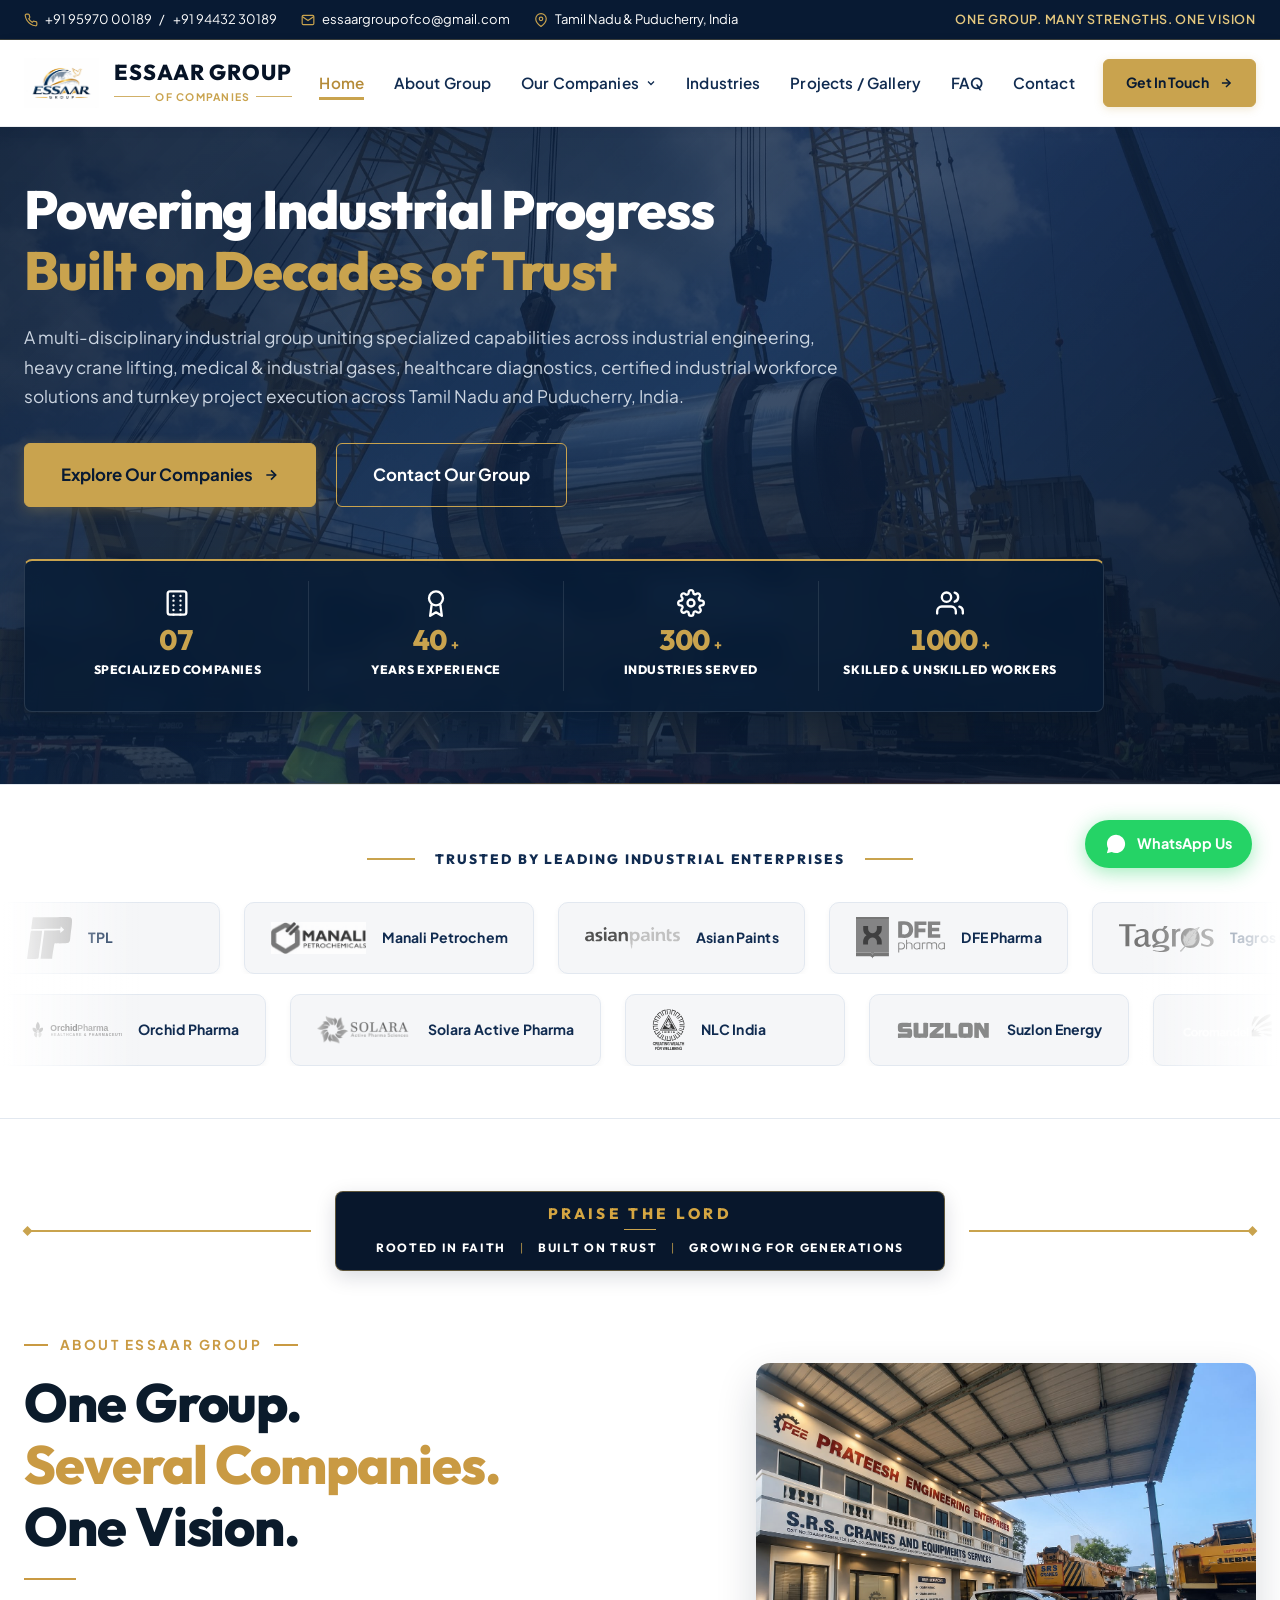
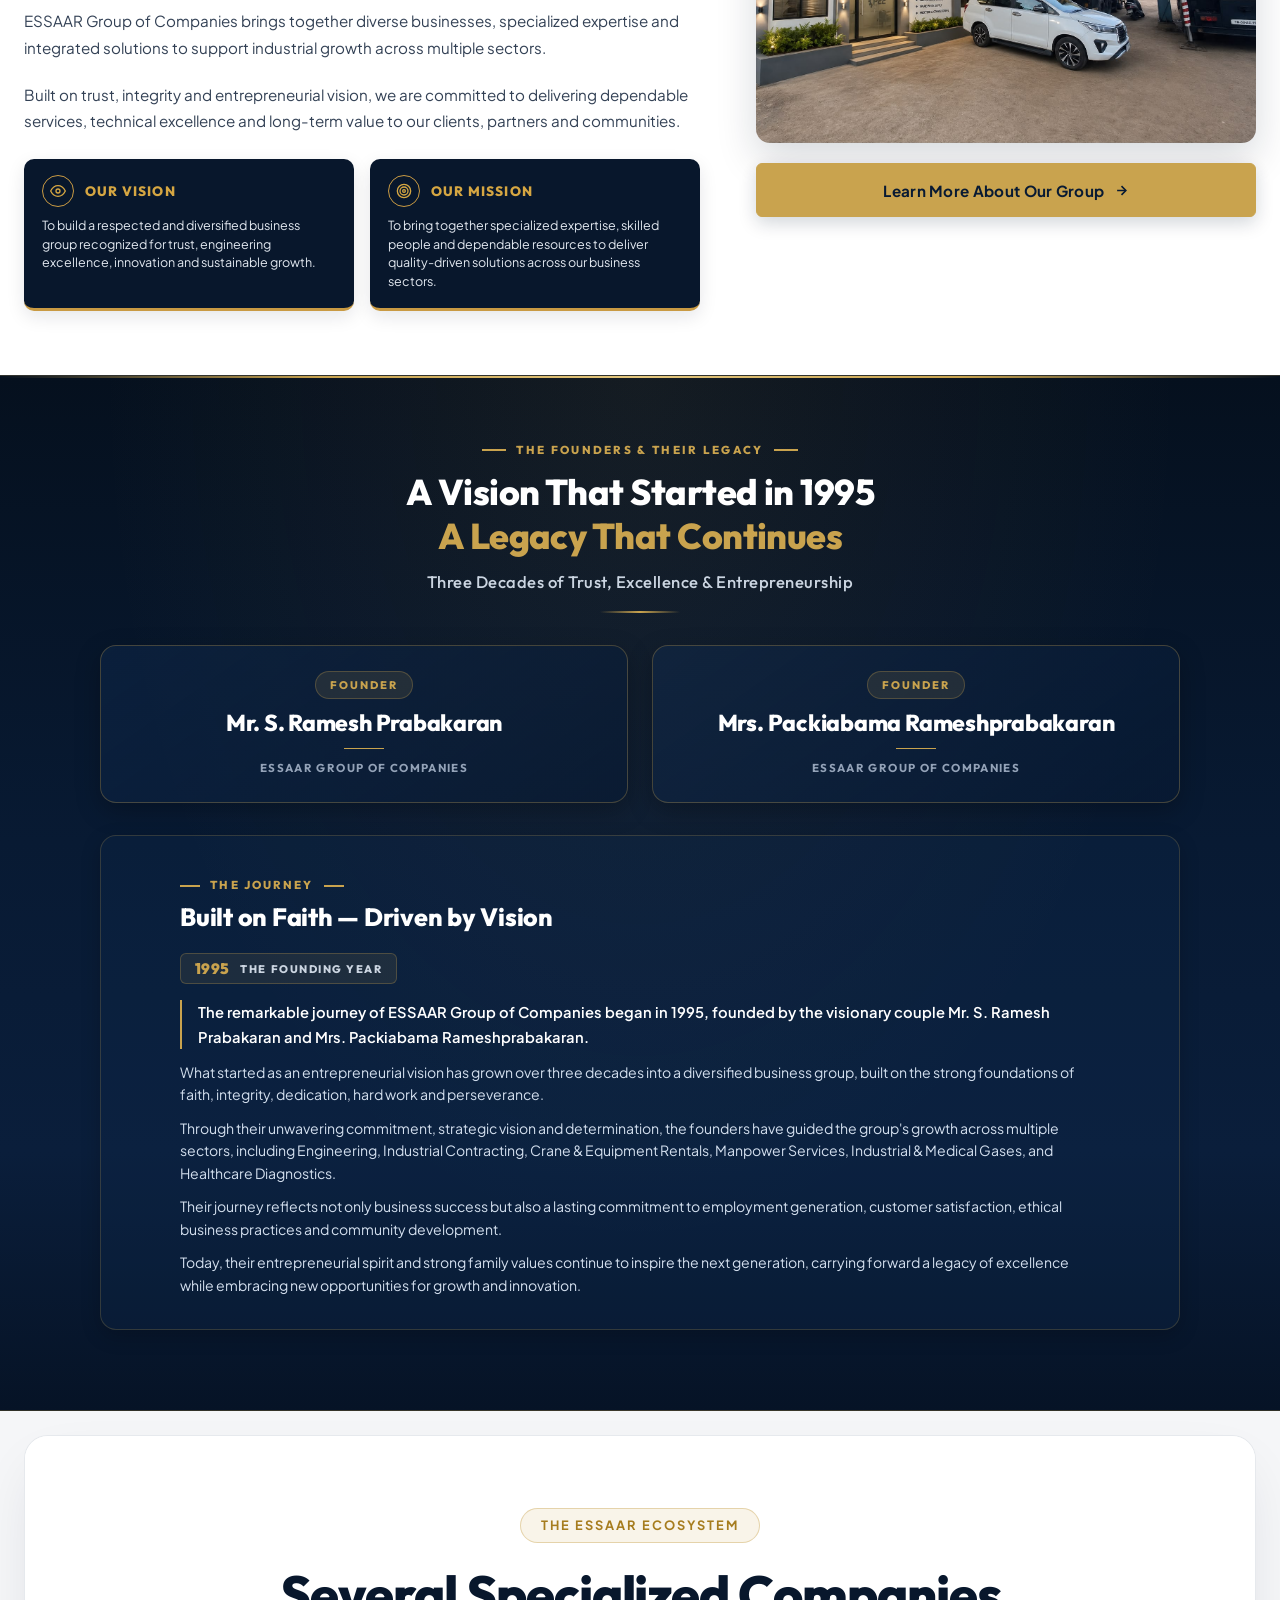
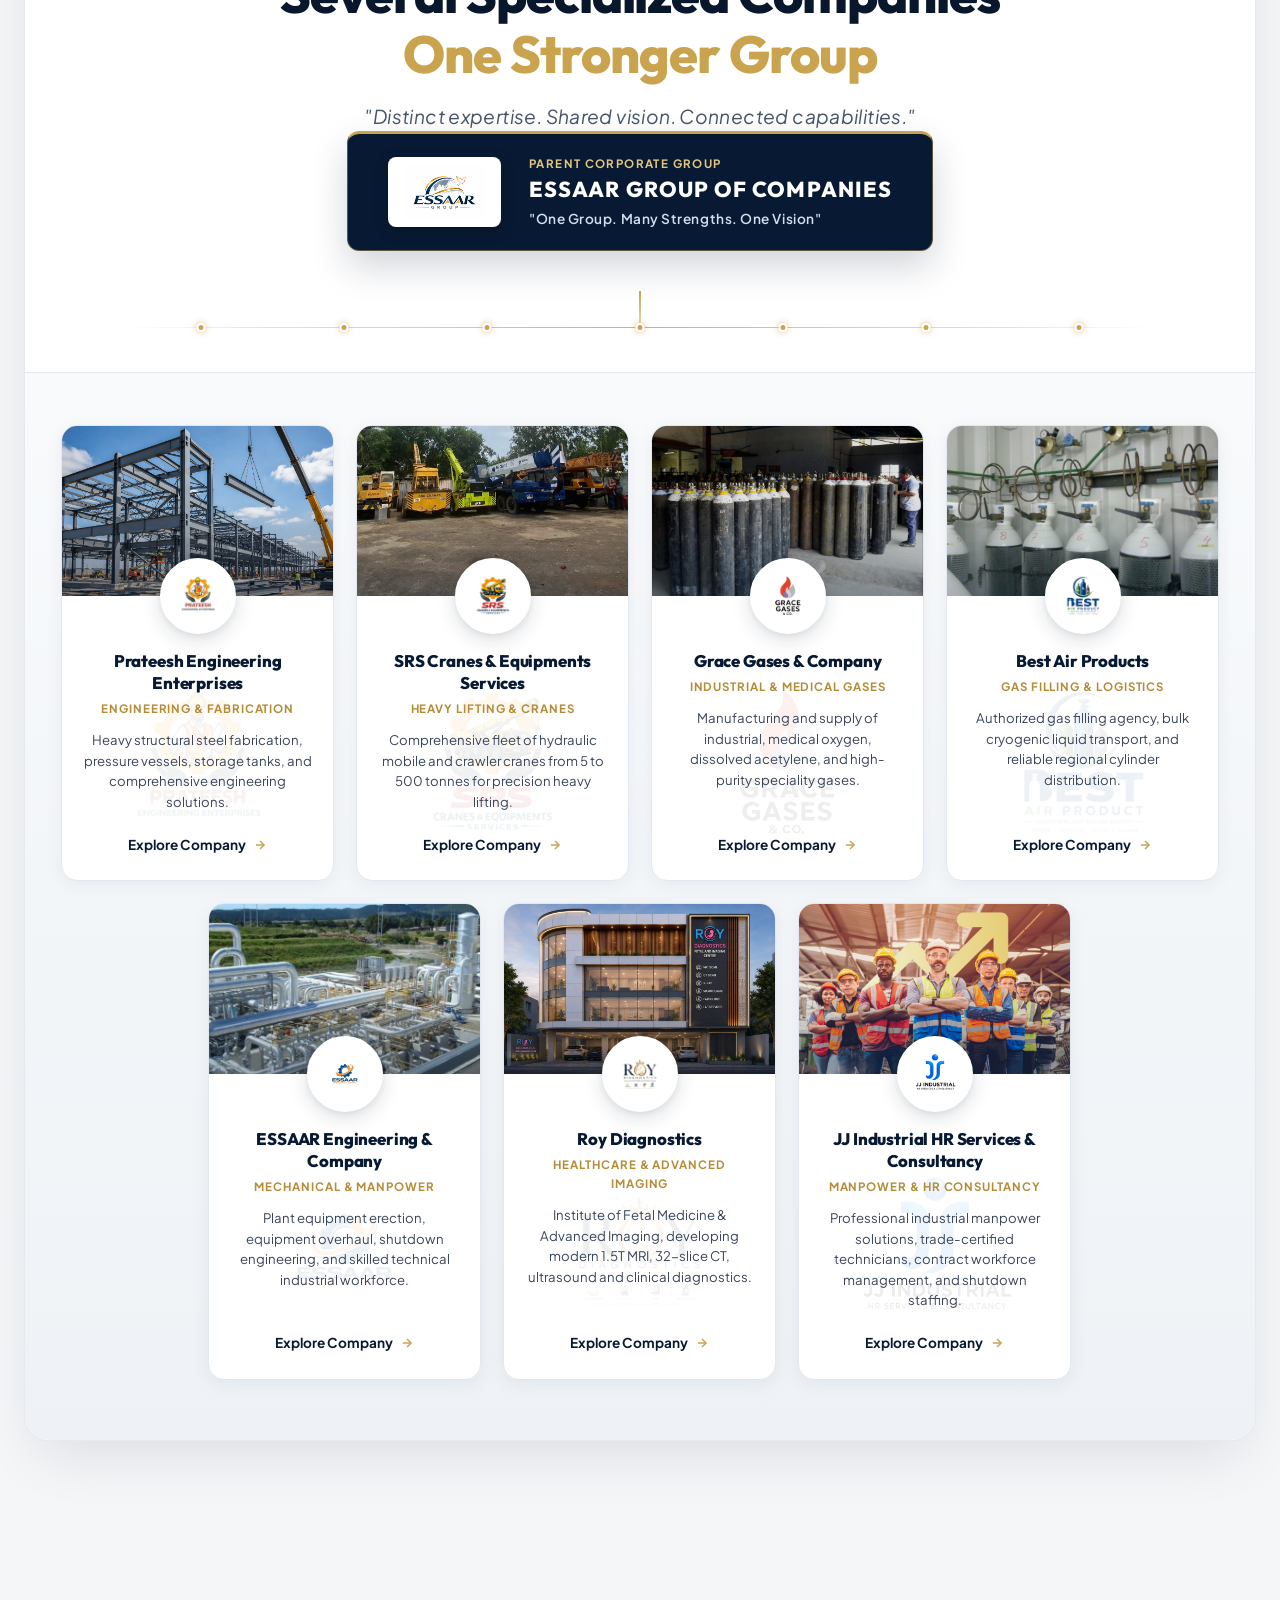
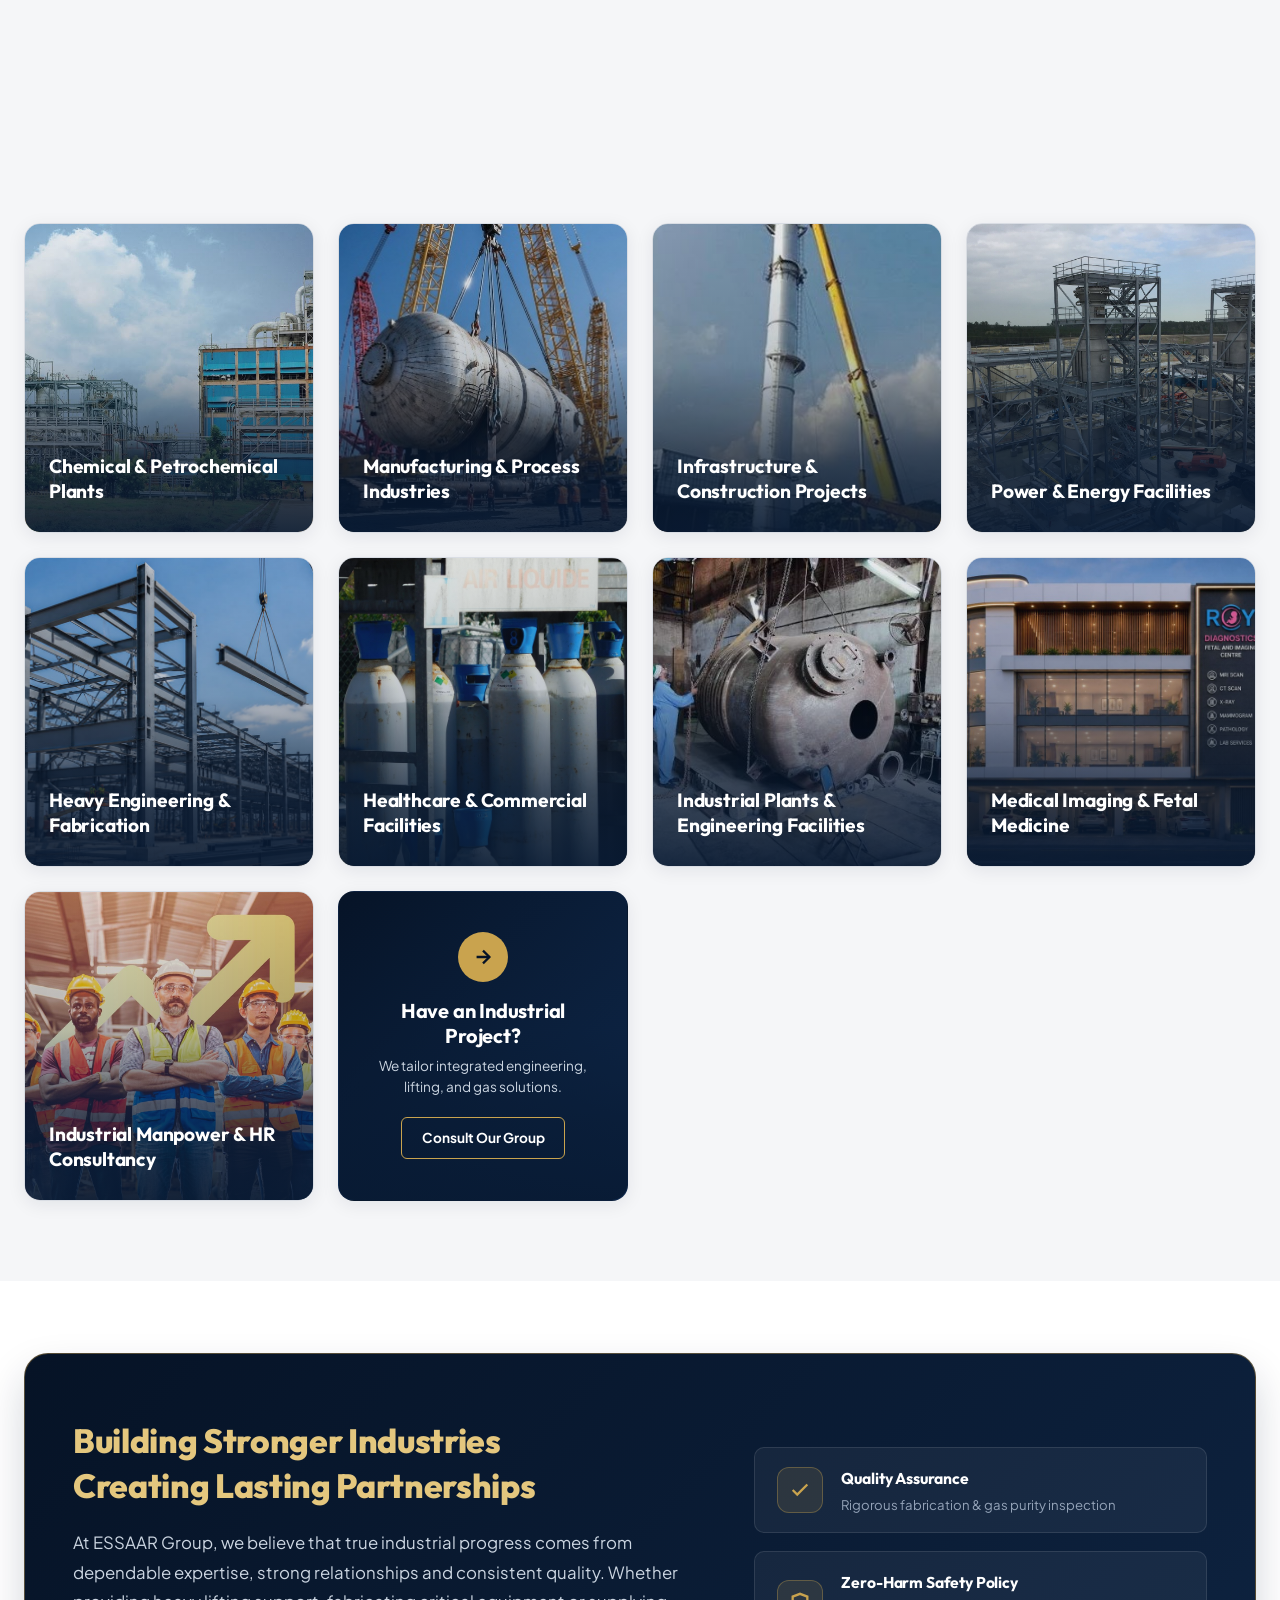
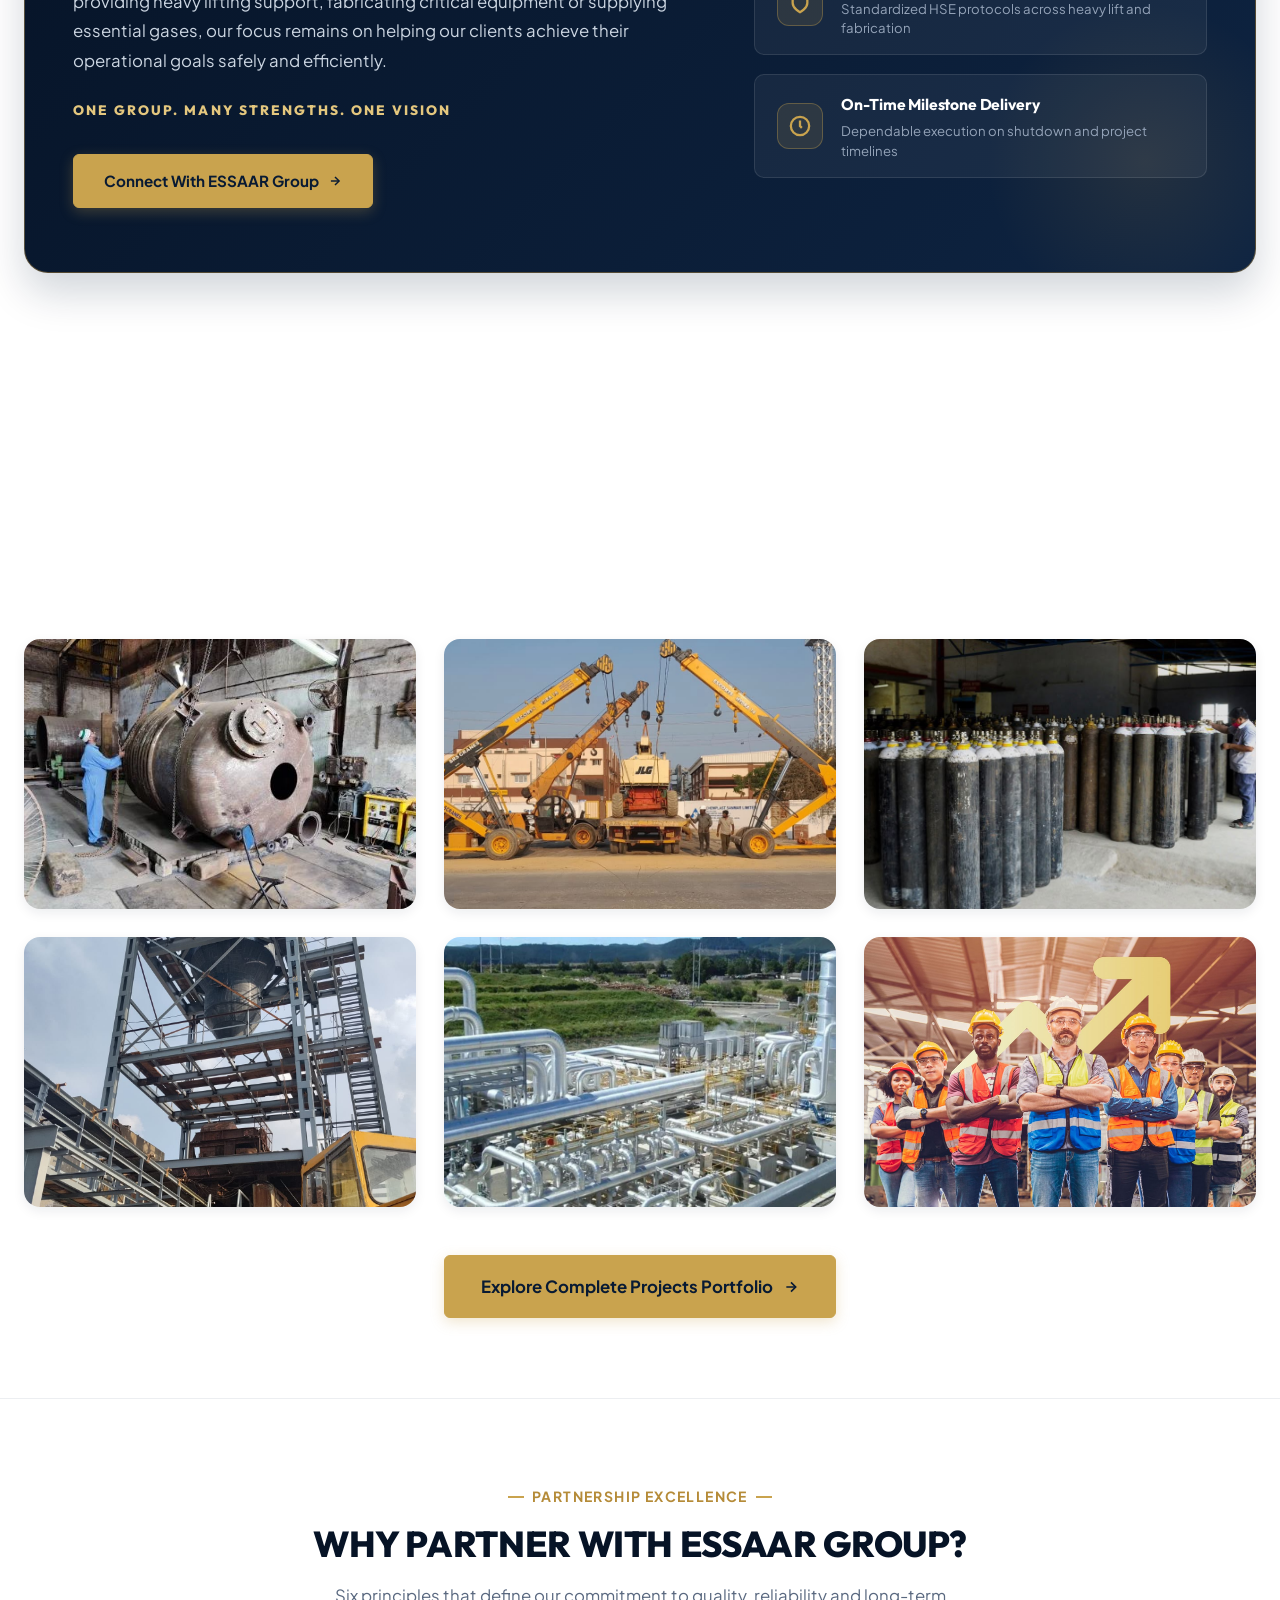
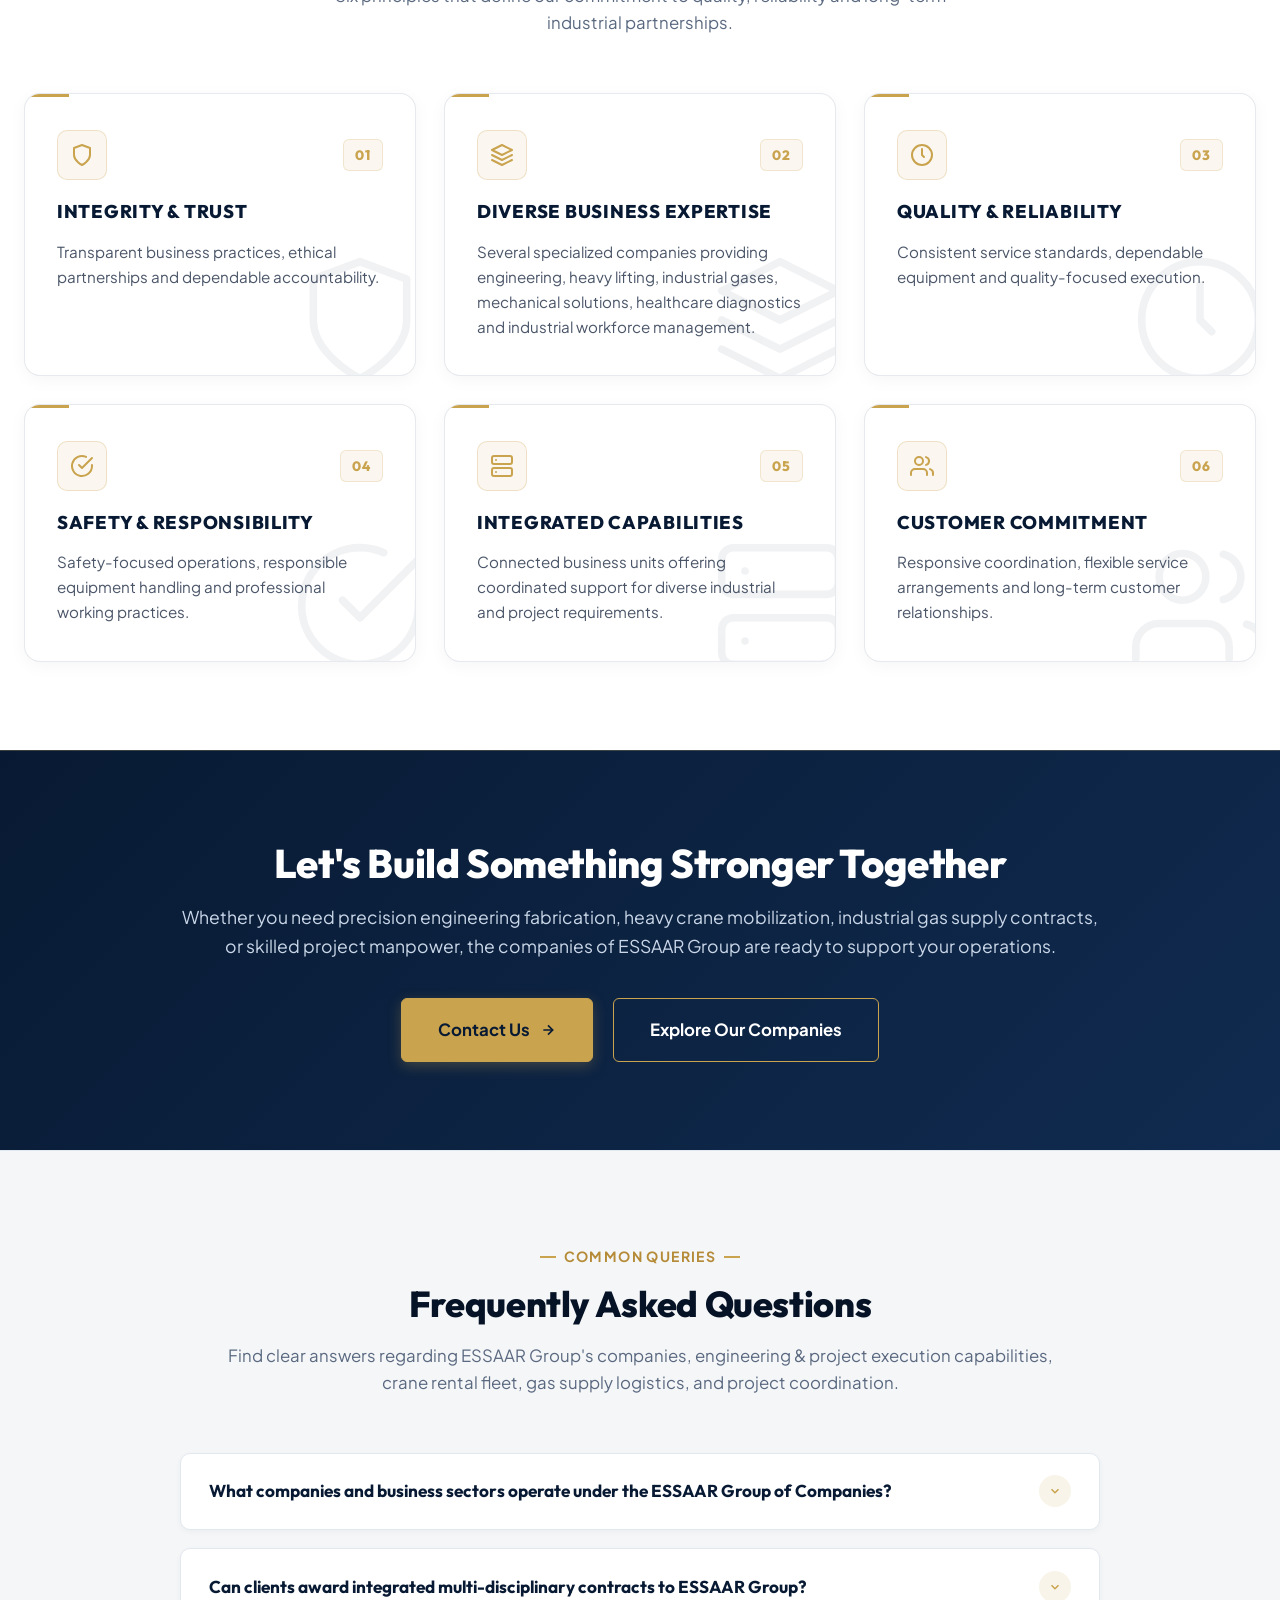
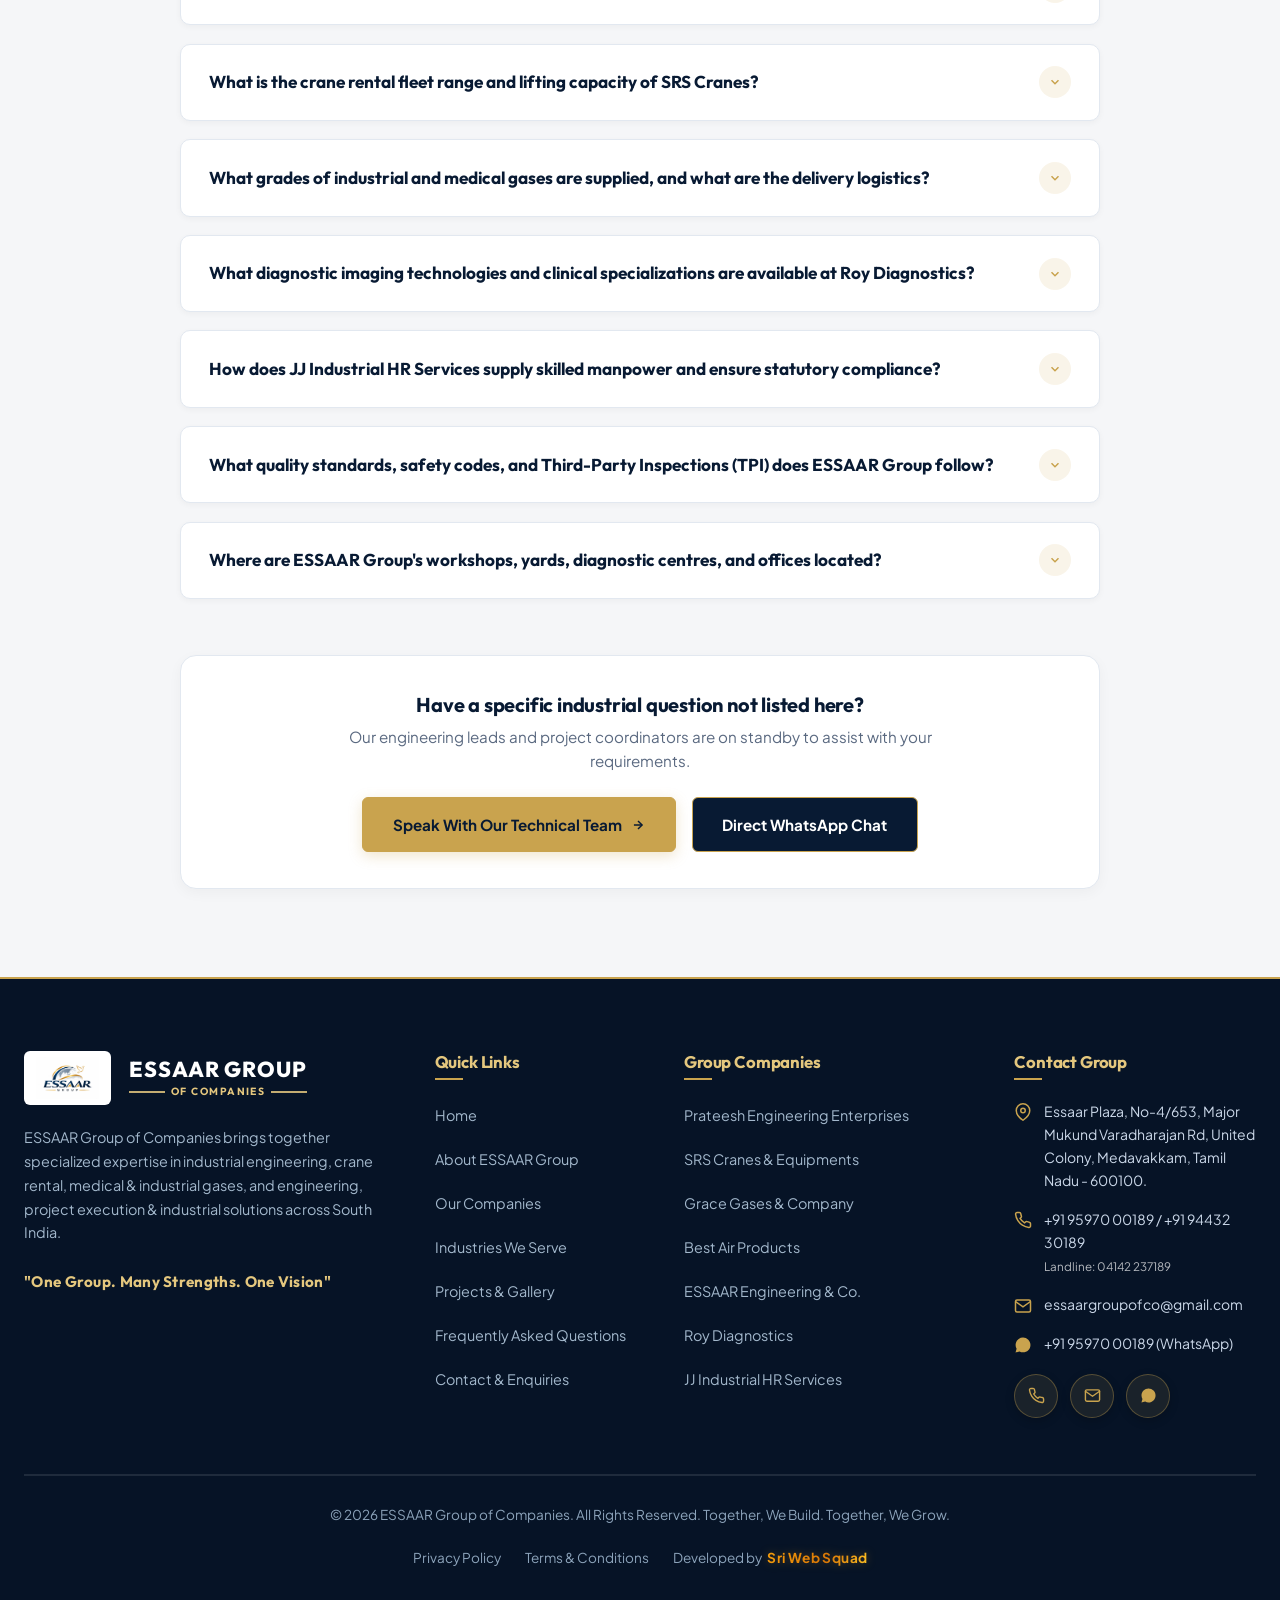
==== commit a46c43c9: "Enhance company profile layouts, left-aligned numbering, mobile drawer dropdown, and corporate head " ====
--- a/index.html
+++ b/index.html
@@ -153,14 +153,19 @@
       <a href="about.html" class="drawer-link">About Group</a>
       <a href="companies.html" class="drawer-link">Our Companies Overview</a>
       
-            <div class="drawer-companies-title">Group Subsidiaries</div>
-      <a href="company-prateesh-engineering.html" class="drawer-sublink">Prateesh Engineering</a>
-      <a href="company-srs-cranes.html" class="drawer-sublink">SRS Cranes &amp; Equipments</a>
-      <a href="company-grace-gases.html" class="drawer-sublink">Grace Gases &amp; Co.</a>
-      <a href="company-best-air-products.html" class="drawer-sublink">Best Air Products</a>
-      <a href="company-essaar-engineering.html" class="drawer-sublink">ESSAAR Engineering &amp; Co.</a>
-      <a href="company-roy-diagnostics.html" class="drawer-sublink">Roy Diagnostics</a>
-      <a href="company-jj-industrial.html" class="drawer-sublink">JJ Industrial HR Services</a>
+            <button type="button" class="drawer-dropdown-btn" aria-expanded="false" aria-controls="drawer-companies-menu">
+        <span>Group Subsidiaries</span>
+        <svg class="drawer-dropdown-arrow" width="16" height="16" viewBox="0 0 24 24" fill="none" stroke="currentColor" stroke-width="2.5"><polyline points="6 9 12 15 18 9"></polyline></svg>
+      </button>
+      <div class="drawer-dropdown-content" id="drawer-companies-menu">
+        <a href="company-prateesh-engineering.html" class="drawer-sublink">Prateesh Engineering</a>
+              <a href="company-srs-cranes.html" class="drawer-sublink">SRS Cranes &amp; Equipments</a>
+              <a href="company-grace-gases.html" class="drawer-sublink">Grace Gases &amp; Co.</a>
+              <a href="company-best-air-products.html" class="drawer-sublink">Best Air Products</a>
+              <a href="company-essaar-engineering.html" class="drawer-sublink">ESSAAR Engineering &amp; Co.</a>
+              <a href="company-roy-diagnostics.html" class="drawer-sublink">Roy Diagnostics</a>
+              <a href="company-jj-industrial.html" class="drawer-sublink">JJ Industrial HR Services</a>
+      </div>
       
       <a href="industries.html" class="drawer-link">Industries We Serve</a>
       <a href="projects-gallery.html" class="drawer-link">Projects &amp; Gallery</a>
@@ -172,12 +177,13 @@
       </div>
 
       <!-- Reorganized Contact Info for Mobile Drawer -->
-      <div class="drawer-contact-section">
+            <div class="drawer-contact-section">
         <div class="drawer-contact-title">Direct Corporate Contact</div>
         <div class="drawer-contact-item">
           <svg width="15" height="15" viewBox="0 0 24 24" fill="none" stroke="currentColor" stroke-width="2"><path d="M22 16.92v3a2 2 0 0 1-2.18 2 19.79 19.79 0 0 1-8.63-3.07 19.5 19.5 0 0 1-6-6 19.79 19.79 0 0 1-3.07-8.67A2 2 0 0 1 4.11 2h3a2 2 0 0 1 2 1.72 12.84 12.84 0 0 0 .7 2.81 2 2 0 0 1-.45 2.11L8.09 9.91a16 16 0 0 0 6 6l1.27-1.27a2 2 0 0 1 2.11-.45 12.84 12.84 0 0 0 2.81.7A2 2 0 0 1 22 16.92z"></path></svg>
           <div>
-            <a href="tel:+919597000189">+91 95970 00189</a> / <a href="tel:+919443230189">+91 94432 30189</a>
+            <a href="tel:+919597000189">+91 95970 00189</a> / <a href="tel:+919443230189">+91 94432 30189</a><br>
+            <span style="font-size: 0.8rem; color: #4A5568;">Landline: <a href="tel:04142237189" style="color: inherit;">04142 237189</a></span>
           </div>
         </div>
         <div class="drawer-contact-item">
@@ -186,7 +192,7 @@
         </div>
         <div class="drawer-contact-item">
           <svg width="15" height="15" viewBox="0 0 24 24" fill="none" stroke="currentColor" stroke-width="2"><path d="M21 10c0 7-9 13-9 13s-9-6-9-13a9 9 0 0 1 18 0z"></path><circle cx="12" cy="10" r="3"></circle></svg>
-          <span>SIPCOT, Cuddalore, TN &amp; Puducherry</span>
+          <span><a href="https://www.google.com/maps/search/?api=1&amp;query=Essaar+Plaza,+No-4/653,+Major+Mukund+Varadharajan+Rd,+United+Colony,+Medavakkam,+Tamil+Nadu+-+600100" target="_blank" rel="noopener noreferrer" style="color: inherit; text-decoration: none;">Essaar Plaza, No-4/653, Major Mukund Varadharajan Rd, United Colony, Medavakkam, Chennai - 600100.</a></span>
         </div>
       </div>
     </nav>
@@ -209,7 +215,7 @@
         </h1>
         <p class="hero-desc">
           <span class="desktop-only">A multi-disciplinary industrial group uniting specialized capabilities across industrial engineering, heavy crane lifting, medical &amp; industrial gases, healthcare diagnostics, certified industrial workforce solutions and turnkey project execution across Tamil Nadu and Puducherry, India.</span>
-          <span class="mobile-only">A multi-disciplinary industrial group delivering engineering, heavy lifting, industrial gases, and turnkey solutions across Tamil Nadu &amp; Puducherry.</span>
+          <span class="mobile-only">A leading industrial group delivering engineering, heavy lifting, and turnkey solutions across Tamil Nadu &amp; Puducherry, India.</span>
         </p>
         <div class="hero-actions">
           <a href="#companies" class="btn btn-primary btn-lg">
@@ -245,7 +251,6 @@
             <span class="stat-num-val" data-target="7">07</span>
           </div>
           <div class="editorial-stat-label">Specialized Companies</div>
-          <div class="editorial-stat-sub">Integrated Enterprise Network</div>
         </div>
 
         <!-- 02: Years of Experience -->
@@ -260,7 +265,6 @@
             <span class="stat-num-val" data-target="40">40</span><span class="stat-unit">+</span>
           </div>
           <div class="editorial-stat-label">Years Experience</div>
-          <div class="editorial-stat-sub">Proven Industrial Legacy</div>
         </div>
 
         <!-- 03: Industries & Clients Served -->
@@ -268,14 +272,13 @@
           <div class="editorial-stat-icon" aria-hidden="true">
             <svg width="28" height="28" viewBox="0 0 24 24" fill="none" stroke="currentColor" stroke-width="2" stroke-linecap="round" stroke-linejoin="round">
               <circle cx="12" cy="12" r="3"></circle>
-              <path d="M19.4 15a1.65 1.65 0 0 0 .33 1.82l.06.06a2 2 0 0 1 0 2.83 2 2 0 0 1-2.83 0l-.06-.06a1.65 1.65 0 0 0-1.82-.33 1.65 1.65 0 0 0-1 1.51V21a2 2 0 0 1-2 2 2 2 0 0 1-2-2v-.09A1.65 1.65 0 0 0 9 19.4a1.65 1.65 0 0 0-1.82.33l-.06.06a2 2 0 0 1-2.83 0 2 2 0 0 1 0-2.83l.06-.06a1.65 1.65 0 0 0 .33-1.82 1.65 1.65 0 0 0-1.51-1H3a2 2 0 0 1-2-2 2 2 0 0 1 2-2h.09A1.65 1.65 0 0 0 4.6 9a1.65 1.65 0 0 0-.33-1.82l-.06-.06a2 2 0 0 1 0-2.83 2 2 0 0 1 2.83 0l.06.06a1.65 1.65 0 0 0 1.82.33H9a1.65 1.65 0 0 0 1-1.51V3a2 2 0 0 1 2-2 2 2 0 0 1 2 2v.09a1.65 1.65 0 0 0 1 1.51 1.65 1.65 0 0 0 1.82-.33l.06-.06a2 2 0 0 1 2.83 0 2 2 0 0 1 0 2.83l-.06.06a1.65 1.65 0 0 0-.33 1.82V9a1.65 1.65 0 0 0 1.51 1H21a2 2 0 0 1 2 2 2 2 0 0 1-2 2h-.09a1.65 1.65 0 0 0-1.51 1z"></path>
+              <path d="M19.4 15a1.65 1.65 0 0 0 .33 1.82l.06.06a2 2 0 0 1 0 2.83 2 2 0 0 1-2.83 0l-.06-.06a1.65 1.65 0 0 0-1.82-.33 1.65 1.65 0 0 0-1 1.51V21a2 2 0 0 1-2 2 2 2 0 0 1-2-2v-.09A1.65 1.65 0 0 0 9 19.4a1.65 1.65 0 0 0-1.82.33l-.06.06a2 2 0 0 1-2.83 0 2 2 0 0 1 0-2.83l.06-.06a1.65 1.65 0 0 0 .33-1.82 1.65 1.65 0 0 0-1.51-1H3a2 2 0 0 1-2-2 2 2 0 0 1 2-2h.09A1.65 1.65 0 0 0 4.6 9a1.65 1.65 0 0 0-.33-1.82l-.06-.06a2 2 0 0 1 0-2.83 2 2 0 0 1 2.83 0l.06.06a1.65 1.65 0 0 0 1.82.33H9a1.65 1.65 0 0 0 1-1.51V3a2 2 0 0 1 2-2 2 2 0 0 1 2 2v.09a1.65 1.65 0 0 0 1.51 1.65 1.65 0 0 0 1.82-.33l.06-.06a2 2 0 0 1 2.83 0 2 2 0 0 1 0 2.83l-.06.06a1.65 1.65 0 0 0-.33 1.82V9a1.65 1.65 0 0 0 1.51 1H21a2 2 0 0 1 2 2 2 2 0 0 1-2 2h-.09a1.65 1.65 0 0 0-1.51 1z"></path>
             </svg>
           </div>
           <div class="editorial-stat-num">
             <span class="stat-num-val" data-target="300">300</span><span class="stat-unit">+</span>
           </div>
           <div class="editorial-stat-label">Industries Served</div>
-          <div class="editorial-stat-sub">Industrial Clients &amp; Facilities</div>
         </div>
 
         <!-- 04: Industrial Workforce -->
@@ -292,7 +295,6 @@
             <span class="stat-num-val" data-target="1000">1000</span><span class="stat-unit">+</span>
           </div>
           <div class="editorial-stat-label">Skilled &amp; Unskilled Workers</div>
-          <div class="editorial-stat-sub">Industrial Workforce Network</div>
         </div>
       </div>
     </div>
@@ -684,7 +686,7 @@
   </section>
 
   <!-- Section 4: The ESSAAR Corporate Ecosystem / Our Group Companies -->
-  <section class="section section-ecosystem-outer" style="background: var(--soft-white); padding-top: 4.5rem; padding-bottom: 4.5rem;">
+  <section class="section section-ecosystem-outer" style="background: var(--soft-white);">
     <div id="companies" style="scroll-margin-top: 100px;"></div>
     <div class="container">
       <div class="ecosystem-section" id="ecosystem" aria-label="The ESSAAR Corporate Ecosystem">
@@ -859,7 +861,7 @@
               <!-- 06. Roy Diagnostics -->
               <article class="ecosystem-card">
                 <div class="ecosystem-card-media">
-                  <img src="assets/images/gallery/roy-diagnostics-building.jpg" alt="Roy Diagnostics Fetal &amp; Imaging Centre Facility Building" class="ecosystem-card-photo" loading="lazy">
+                  <img src="assets/images/gallery/roy-diagnostics-mri.jpg" alt="Roy Diagnostics Advanced 1.5T MRI Medical Scanning Facility" class="ecosystem-card-photo" loading="lazy">
                   <div class="ecosystem-card-overlay"></div>
                 </div>
                 <div class="ecosystem-card-logo-wrap">
@@ -989,7 +991,7 @@
 
                 <!-- 08. Medical Imaging & Fetal Medicine -->
         <div class="industry-card">
-          <img src="assets/images/gallery/roy-diagnostics-building.jpg" alt="Roy Diagnostics Fetal &amp; Imaging Centre" class="industry-card-bg" loading="lazy">
+          <img src="assets/images/gallery/roy-diagnostics-mri.jpg" alt="Roy Diagnostics Advanced 1.5T MRI Medical Scanning" class="industry-card-bg" loading="lazy">
           <div class="industry-card-overlay">
             <h3 class="industry-card-title">Medical Imaging &amp; Fetal Medicine</h3>
             <p class="industry-card-desc">Advanced MRI and CT diagnostic evaluations, ultrasound sonography, and specialized prenatal maternal-fetal imaging.</p>
@@ -1084,7 +1086,7 @@
       <div class="section-header text-center" style="max-width: 880px; margin: 0 auto 3.5rem;">
         <span class="section-label">PROVEN EXECUTION</span>
         <h2 class="section-title">Projects &amp; Operational Capabilities</h2>
-        <p class="section-subtitle">
+        <p class="section-subtitle" style="max-width: 860px;">
           A showcase of authentic heavy fabrication, precision lifting operations, plant piping,<br>and certified industrial projects delivered across Tamil Nadu and Puducherry, India.
         </p>
       </div>
@@ -1145,7 +1147,7 @@
         </div>
       </div>
 
-      <div class="text-center" style="margin-top: 3rem;">
+      <div class="text-center" style="margin-top: 3rem; text-align: center; display: flex; justify-content: center; align-items: center; width: 100%;">
         <a href="projects-gallery.html" class="btn btn-primary btn-lg btn-single-line">
           <span>Explore Complete Projects Portfolio</span>
           <svg width="16" height="16" viewBox="0 0 24 24" fill="none" stroke="currentColor" stroke-width="2.5"><line x1="5" y1="12" x2="19" y2="12"></line><polyline points="12 5 19 12 12 19"></polyline></svg>
@@ -1531,7 +1533,7 @@
           <h4>Have a specific industrial question not listed here?</h4>
           <p>Our engineering leads and project coordinators are on standby to assist with your requirements.</p>
           <div style="display: flex; gap: 1rem; justify-content: center; flex-wrap: wrap;">
-            <a href="contact.html" class="btn btn-primary">
+            <a href="contact.html" class="btn btn-primary btn-single-line">
               <span>Speak With Our Technical Team</span>
               <svg width="14" height="14" viewBox="0 0 24 24" fill="none" stroke="currentColor" stroke-width="2.5"><line x1="5" y1="12" x2="19" y2="12"></line><polyline points="12 5 19 12 12 19"></polyline></svg>
             </a>
@@ -1601,7 +1603,7 @@
             </div>
             <div class="footer-contact-item">
               <svg width="18" height="18" viewBox="0 0 24 24" fill="none" stroke="currentColor" stroke-width="2"><path d="M22 16.92v3a2 2 0 0 1-2.18 2 19.79 19.79 0 0 1-8.63-3.07 19.5 19.5 0 0 1-6-6 19.79 19.79 0 0 1-3.07-8.67A2 2 0 0 1 4.11 2h3a2 2 0 0 1 2 1.72 12.84 12.84 0 0 0 .7 2.81 2 2 0 0 1-.45 2.11L8.09 9.91a16 16 0 0 0 6 6l1.27-1.27a2 2 0 0 1 2.11-.45 12.84 12.84 0 0 0 2.81.7A2 2 0 0 1 22 16.92z"></path></svg>
-              <span><a href="tel:+919597000189" style="color: inherit; text-decoration: none;">+91 95970 00189</a> / <a href="tel:+919443230189" style="color: inherit; text-decoration: none;">+91 94432 30189</a></span>
+              <span><a href="tel:+919597000189" style="color: inherit; text-decoration: none;">+91 95970 00189</a> / <a href="tel:+919443230189" style="color: inherit; text-decoration: none;">+91 94432 30189</a><br><small style="color: rgba(255,255,255,0.7);">Landline: <a href="tel:04142237189" style="color: inherit; text-decoration: none;">04142 237189</a></small></span>
             </div>
             <div class="footer-contact-item">
               <svg width="18" height="18" viewBox="0 0 24 24" fill="none" stroke="currentColor" stroke-width="2"><path d="M4 4h16c1.1 0 2 .9 2 2v12c0 1.1-.9 2-2 2H4c-1.1 0-2-.9-2-2V6c0-1.1.9-2 2-2z"></path><polyline points="22,6 12,13 2,6"></polyline></svg>
--- a/assets/css/style.css
+++ b/assets/css/style.css
@@ -16,7 +16,7 @@
      --text-dark:    #39465A
    ========================================================================== */
 
-@import url('https://fonts.googleapis.com/css2?family=Plus+Jakarta+Sans:wght@300;400;500;600;700;800&family=Outfit:wght@400;500;600;700;800&display=swap');
+@import url('https://fonts.googleapis.com/css2?family=Plus+Jakarta+Sans:wght@300;400;500;600;700;800;900&family=Outfit:wght@400;500;600;700;800;900&display=swap');
 
 /* --- Root Variables — Official Gold + Dark Navy Theme --- */
 :root {
@@ -311,6 +311,10 @@
   margin-bottom: 3.5rem;
 }
 
+.text-center {
+  text-align: center !important;
+}
+
 .section-header.text-center {
   text-align: center;
 }
@@ -343,6 +347,11 @@
 
 .section-industries .section-subtitle {
   max-width: 820px;
+}
+
+#projects-showcase .section-subtitle,
+.section-projects .section-subtitle {
+  max-width: 860px;
 }
 
 .section-faq .section-subtitle {
@@ -897,17 +906,69 @@
   color: var(--gold-soft);
 }
 
-.drawer-companies-title {
+.drawer-companies-title,
+.drawer-dropdown-btn {
+  display: flex;
+  align-items: center;
+  justify-content: space-between;
+  width: 100%;
   font-size: 0.75rem;
   text-transform: uppercase;
   letter-spacing: 0.1em;
   font-weight: 800;
   color: var(--navy-primary);
   margin-top: 1.25rem;
-  padding: 0.5rem 0.85rem;
+  padding: 0.65rem 0.85rem;
   background: var(--soft-white);
+  border: 1px solid rgba(16, 43, 80, 0.08);
   border-radius: var(--radius-sm);
   border-left: 3px solid var(--gold-premium);
+  cursor: pointer;
+  transition: all 0.25s ease;
+  text-align: left;
+  user-select: none;
+  -webkit-tap-highlight-color: transparent;
+}
+
+.drawer-dropdown-btn:hover,
+.drawer-dropdown-btn:focus-visible {
+  background: #EEF2F7;
+  color: var(--navy-deep);
+  outline: none;
+}
+
+.drawer-dropdown-arrow {
+  color: var(--gold-premium);
+  transition: transform 0.3s cubic-bezier(0.4, 0, 0.2, 1);
+  flex-shrink: 0;
+}
+
+.drawer-dropdown-btn.active .drawer-dropdown-arrow,
+.drawer-dropdown-btn[aria-expanded="true"] .drawer-dropdown-arrow {
+  transform: rotate(180deg);
+}
+
+.drawer-dropdown-content {
+  display: none;
+  padding-left: 0.25rem;
+  margin-bottom: 0.5rem;
+  overflow: hidden;
+}
+
+.drawer-dropdown-content.open {
+  display: block;
+  animation: drawerAccordionDown 0.25s ease;
+}
+
+@keyframes drawerAccordionDown {
+  from {
+    opacity: 0;
+    transform: translateY(-6px);
+  }
+  to {
+    opacity: 1;
+    transform: translateY(0);
+  }
 }
 
 .drawer-sublink {
@@ -1347,9 +1408,14 @@
 /* ==========================================================================
    THE ESSAAR CORPORATE ECOSYSTEM (Portfolio Presentation)
    ========================================================================== */
+.section-ecosystem-outer {
+  padding-top: 1.5rem;
+  padding-bottom: 3.5rem;
+}
+
 .ecosystem-section {
   position: relative;
-  margin-top: 4.5rem;
+  margin-top: 0;
   margin-bottom: 2rem;
 }
 
@@ -2203,6 +2269,20 @@
   color: var(--gold-soft);
   margin-bottom: 0.35rem;
   letter-spacing: 0.05em;
+  display: block;
+  text-align: left !important;
+  margin-left: 0 !important;
+  margin-right: auto !important;
+}
+
+.company-exact-category {
+  display: flex !important;
+  align-items: center !important;
+  justify-content: flex-start !important;
+  text-align: left !important;
+  width: auto !important;
+  margin-left: 0 !important;
+  margin-right: auto !important;
 }
 
 .company-card-title {
@@ -4602,10 +4682,10 @@
 
   /* Ecosystem Responsive */
   .ecosystem-section {
-    margin-top: 1.75rem;
+    margin-top: 0;
   }
   .ecosystem-header {
-    padding: 2rem 1.25rem 1.5rem;
+    padding: 1.5rem 1.25rem 1.5rem;
   }
   .ecosystem-main-title {
     font-size: 1.95rem;
@@ -4896,7 +4976,7 @@
     padding: 1.35rem 1.15rem;
   }
   .ecosystem-header {
-    padding: 2.25rem 1rem 1.5rem;
+    padding: 1.25rem 1rem 1.25rem;
   }
   .ecosystem-eyebrow {
     font-size: 0.72rem;
@@ -5129,11 +5209,14 @@
 /* 1. Hero Section */
 .founders-hero-header {
   margin-bottom: 2rem;
-  text-align: left;
+  text-align: center;
 }
 
 .founders-hero-eyebrow {
-  display: inline-block;
+  display: inline-flex;
+  align-items: center;
+  justify-content: center;
+  gap: 0.65rem;
   font-family: var(--font-heading);
   font-size: 11.5px;
   font-weight: 800;
@@ -5141,7 +5224,16 @@
   text-transform: uppercase;
   color: var(--gold-premium);
   margin-bottom: 0.65rem;
-  text-align: left;
+  text-align: center;
+}
+
+.founders-hero-eyebrow::before,
+.founders-hero-eyebrow::after {
+  content: "";
+  display: inline-block;
+  width: 24px;
+  height: 1.5px;
+  background: var(--gold-premium);
 }
 
 .founders-hero-title {
@@ -5151,7 +5243,7 @@
   line-height: 1.22;
   letter-spacing: -0.015em;
   margin-bottom: 0.65rem;
-  text-align: left;
+  text-align: center;
 }
 
 .founders-hero-title .hero-title-white {
@@ -5171,14 +5263,16 @@
   font-weight: 500;
   letter-spacing: 0.03em;
   margin-bottom: 1rem;
-  text-align: left;
+  text-align: center;
+  margin-left: auto;
+  margin-right: auto;
 }
 
 .founders-gold-rule {
   width: 80px;
   height: 1.5px;
-  background: linear-gradient(90deg, var(--gold-premium), transparent);
-  margin: 0;
+  background: linear-gradient(90deg, transparent, var(--gold-premium), transparent);
+  margin: 0 auto;
 }
 
 /* Laptop View (min-width: 992px): Center Aligned */
@@ -5284,7 +5378,9 @@
 }
 
 .story-eyebrow {
-  display: inline-block;
+  display: inline-flex;
+  align-items: center;
+  gap: 0.65rem;
   font-family: var(--font-heading);
   font-size: 11.5px;
   font-weight: 800;
@@ -5292,6 +5388,15 @@
   text-transform: uppercase;
   color: var(--gold-premium);
   margin-bottom: 0.4rem;
+}
+
+.story-eyebrow::before,
+.story-eyebrow::after {
+  content: "";
+  display: inline-block;
+  width: 20px;
+  height: 1.5px;
+  background: var(--gold-premium);
 }
 
 .story-title {
@@ -5648,10 +5753,18 @@
 /* Responsive Breakpoints */
 @media (max-width: 992px) {
   .section-founders-legacy {
-    padding: 3rem 0 2.5rem;
+    padding: 2.75rem 0 1.5rem;
   }
   .founders-story-block {
     padding: 1.75rem 1.5rem;
+  }
+  .story-header {
+    text-align: center;
+  }
+  .story-eyebrow {
+    width: 100%;
+    justify-content: center;
+    text-align: center;
   }
   .founders-panels-grid {
     gap: 1.25rem;
@@ -5661,7 +5774,11 @@
 
 @media (max-width: 768px) {
   .section-founders-legacy {
-    padding: 2.5rem 0 2rem;
+    padding: 2.25rem 0 1rem;
+  }
+  .section-ecosystem-outer {
+    padding-top: 0.75rem !important;
+    padding-bottom: 2rem !important;
   }
   .founders-hero-header {
     margin-bottom: 1.5rem;
@@ -5695,7 +5812,10 @@
 
 @media (max-width: 480px) {
   .section-founders-legacy {
-    padding: 2.25rem 0 1.75rem;
+    padding: 2rem 0 0.85rem;
+  }
+  .section-ecosystem-outer {
+    padding-top: 0.5rem !important;
   }
   .founders-story-block {
     padding: 1.25rem 1rem;
@@ -6549,11 +6669,51 @@
 /* Responsive Media Queries */
 @media (max-width: 992px) {
   .about-hero-grid {
-    grid-template-columns: 1fr;
-    gap: 2.5rem;
+    display: flex;
+    flex-direction: column;
+    gap: 1.25rem;
+  }
+  .about-hero-content {
+    display: contents;
+  }
+  .about-kicker-wrap {
+    order: 1;
+    display: flex !important;
+    justify-content: center !important;
+    align-items: center !important;
+    width: 100% !important;
+    margin: 0 auto 1.25rem !important;
+    text-align: center !important;
+  }
+  .about-lead-headline {
+    order: 2;
+  }
+  .about-title-underline {
+    order: 3;
+  }
+  .about-desc-p {
+    order: 4;
   }
   .about-image-column {
-    margin-top: 0;
+    display: contents;
+  }
+  .about-framed-photo-wrap {
+    order: 5;
+    margin: 0.75rem 0 1.25rem;
+    max-width: 600px;
+    width: 100%;
+  }
+  .about-framed-photo {
+    height: clamp(230px, 58vw, 360px);
+  }
+  .about-cards-row {
+    order: 6;
+    margin-top: 0.5rem;
+  }
+  .about-image-action {
+    order: 7;
+    margin-top: 0.75rem;
+    width: 100%;
   }
   .about-image-frame {
     max-width: 600px;
@@ -6570,6 +6730,13 @@
   }
   .about-companies-grid {
     grid-template-columns: repeat(auto-fit, minmax(220px, 1fr));
+  }
+  .company-exact-category {
+    justify-content: flex-start !important;
+    text-align: left !important;
+    width: auto !important;
+    margin-left: 0 !important;
+    margin-right: auto !important;
   }
 }
 
@@ -6646,11 +6813,13 @@
 .hero-title-main {
   display: block;
   color: #FFFFFF;
+  font-weight: 800;
 }
 
 .hero-title-gold {
   display: block;
   color: var(--gold-premium);
+  font-weight: 800;
 }
 
 .hero-desc {
@@ -6862,13 +7031,12 @@
   }
   .editorial-stat-label {
     font-size: 0.68rem !important;
-    margin-bottom: 0.15rem !important;
+    margin-bottom: 0 !important;
     white-space: normal !important;
     line-height: 1.25 !important;
   }
   .editorial-stat-sub {
-    font-size: 0.65rem !important;
-    line-height: 1.25 !important;
+    display: none !important;
   }
 }
 
@@ -8273,17 +8441,44 @@
    MOBILE SINGLE-LINE HEADINGS, BUTTONS & CONTACT INFO (320px–480px+)
    ========================================================================== */
 
-/* 1. Hero Main Title: "Powering Industrial Progress" */
+/* 1. Hero Main Title: "Powering Industrial Progress" & "Built on Decades of Trust" */
 @media (max-width: 768px) {
-  .hero-title-main {
-    font-size: clamp(1.15rem, 5.2vw, 1.85rem) !important;
-    white-space: nowrap !important;
-    display: inline-block;
+  .hero-title {
+    font-family: var(--font-heading) !important;
+    font-weight: 900 !important;
+    line-height: 1.14 !important;
+    margin-bottom: 1.25rem !important;
+    font-size: clamp(1.85rem, 7.8vw, 2.75rem) !important;
+  }
+  .hero-title-main,
+  .hero-title-gold {
+    font-family: var(--font-heading) !important;
+    font-size: clamp(1.85rem, 7.8vw, 2.75rem) !important;
+    font-weight: 900 !important;
+    display: block !important;
+    white-space: normal !important;
+    line-height: 1.14 !important;
+    letter-spacing: -0.02em !important;
+    text-shadow: 0 3px 14px rgba(0, 0, 0, 0.7);
+  }
+  .hero-title-gold {
+    margin-top: 0.35rem !important;
   }
 }
 @media (max-width: 380px) {
-  .hero-title-main {
-    font-size: 1.12rem !important;
+  .hero-title,
+  .hero-title-main,
+  .hero-title-gold {
+    font-size: 1.65rem !important;
+    line-height: 1.15 !important;
+  }
+}
+@media (max-width: 340px) {
+  .hero-title,
+  .hero-title-main,
+  .hero-title-gold {
+    font-size: 1.5rem !important;
+    line-height: 1.16 !important;
   }
 }
 
@@ -8340,6 +8535,12 @@
     white-space: nowrap !important;
     font-size: clamp(0.78rem, 3.6vw, 0.95rem) !important;
     padding: 0.75rem 1.15rem !important;
+    display: inline-flex !important;
+    justify-content: center !important;
+    align-items: center !important;
+    margin-left: auto !important;
+    margin-right: auto !important;
+    text-align: center !important;
   }
   .btn-single-line span {
     white-space: nowrap !important;
@@ -8457,6 +8658,66 @@
   }
 }
 
+/* 16. Founders Hero Title: "A Vision That Started in 1995" & "A Legacy That Continues" */
+@media (max-width: 768px) {
+  .founders-hero-title .hero-title-white,
+  .founders-hero-title .hero-title-gold {
+    font-size: clamp(1.1rem, 5vw, 1.75rem) !important;
+    white-space: nowrap !important;
+    display: block !important;
+  }
+}
+@media (max-width: 380px) {
+  .founders-hero-title .hero-title-white,
+  .founders-hero-title .hero-title-gold {
+    font-size: 1.02rem !important;
+  }
+}
+
+/* 17. Prateesh Services Heading: "Specialized Industrial Services" */
+@media (max-width: 768px) {
+  .prateesh-services-heading {
+    font-size: clamp(1.12rem, 5.1vw, 1.65rem) !important;
+    white-space: nowrap !important;
+  }
+}
+@media (max-width: 380px) {
+  .prateesh-services-heading {
+    font-size: 1.02rem !important;
+  }
+}
+
+/* 18. SRS Cranes Fleet Heading: "Crane Fleet & Lifting Range" */
+@media (max-width: 768px) {
+  .srs-fleet-heading {
+    font-size: clamp(1.12rem, 5.1vw, 1.65rem) !important;
+    white-space: nowrap !important;
+  }
+}
+@media (max-width: 380px) {
+  .srs-fleet-heading {
+    font-size: 1.02rem !important;
+  }
+}
+
+/* 19. FAQ CTA Button: "Speak With Our Technical Team" */
+@media (max-width: 768px) {
+  .faq-support-bar .btn {
+    white-space: nowrap !important;
+    font-size: clamp(0.78rem, 3.6vw, 0.95rem) !important;
+    padding: 0.75rem 1.15rem !important;
+  }
+  .faq-support-bar .btn span {
+    white-space: nowrap !important;
+  }
+}
+@media (max-width: 380px) {
+  .faq-support-bar .btn {
+    font-size: 0.76rem !important;
+    padding: 0.65rem 0.85rem !important;
+  }
+}
+
 /* ==========================================================================
    MOBILE VIEW FIXES (Navbar actions, faith pill, bottom-bar stacking, anchor offset)
    ========================================================================== */
@@ -8472,7 +8733,7 @@
 @media (max-width: 768px) {
   .about-faith-top-wrap {
     gap: 0 !important;
-    padding: 0 0.5rem !important;
+    padding: 0 !important;
     margin-bottom: 2rem !important;
   }
   .about-faith-line {
@@ -8481,23 +8742,35 @@
   .about-faith-pill {
     width: 100% !important;
     max-width: 100% !important;
-    padding: 0.75rem 0.5rem !important;
+    padding: 0.75rem 0.35rem !important;
     box-sizing: border-box !important;
+    overflow: hidden !important;
   }
   .about-faith-lead {
-    font-size: 0.85rem !important;
-    letter-spacing: 0.18em !important;
+    font-size: 0.82rem !important;
+    letter-spacing: 0.16em !important;
   }
   .about-faith-pillars {
-    font-size: clamp(0.55rem, 2.6vw, 0.72rem) !important;
-    letter-spacing: 0.05em !important;
-    gap: 0.35rem !important;
+    font-size: clamp(0.44rem, 2.1vw, 0.64rem) !important;
+    letter-spacing: 0.03em !important;
+    gap: 0.25rem !important;
     white-space: nowrap !important;
     flex-wrap: nowrap !important;
     justify-content: center !important;
+    align-items: center !important;
+    width: 100% !important;
   }
   .about-faith-sep {
-    font-size: 0.7rem !important;
+    font-size: 0.6rem !important;
+    opacity: 0.6 !important;
+  }
+}
+
+@media (max-width: 360px) {
+  .about-faith-pillars {
+    font-size: 0.44rem !important;
+    letter-spacing: 0.02em !important;
+    gap: 0.2rem !important;
   }
 }
 
@@ -8545,3 +8818,298 @@
 .contact-grid {
   scroll-margin-top: 90px !important;
 }
+
+/* 5. Mobile Clean View: Hide redundant subtitles & synergy card in mobile view only */
+@media (max-width: 768px) {
+  /* Section Subtitles under section titles */
+  .section-subtitle {
+    display: none !important;
+  }
+  .section-header {
+    margin-bottom: 1.35rem !important;
+  }
+
+  /* Contact Form Subtitles */
+  .contact-form-subtitle {
+    display: none !important;
+  }
+  .contact-form-title {
+    margin-bottom: 1.25rem !important;
+  }
+
+  /* Contact Info Box Header Subtitle Paragraphs */
+  .contact-info-header p {
+    display: none !important;
+  }
+  .contact-info-header h3 {
+    margin-bottom: 0 !important;
+  }
+
+  /* Corporate Synergy Card (Need Multi-Unit Support?) on Contact page */
+  .capability-card-synergy {
+    display: none !important;
+  }
+}
+
+/* ==========================================================================
+   6. COMPANY SHOWCASE MAIN BANNER (Immediately below Company Logo Hero)
+   ========================================================================== */
+.company-showcase-banner-section {
+  padding: 0.5rem 0 1.5rem;
+  background: transparent;
+  position: relative;
+  z-index: 5;
+}
+.company-showcase-banner-wrap {
+  width: 100%;
+  max-width: 1200px;
+  margin: 0 auto;
+  border-radius: var(--radius-xl);
+  overflow: hidden;
+  box-shadow: 0 16px 40px rgba(6, 21, 43, 0.16);
+  border: 1px solid rgba(213, 166, 66, 0.32);
+  background: #06152B;
+}
+.company-showcase-banner-img {
+  width: 100%;
+  height: auto;
+  max-height: 440px;
+  object-fit: cover;
+  object-position: center;
+  display: block;
+}
+@media (max-width: 991px) {
+  .company-showcase-banner-section {
+    padding: 0 0 1rem;
+  }
+  .company-showcase-banner-wrap {
+    border-radius: var(--radius-lg);
+  }
+  .company-showcase-banner-img {
+    max-height: 320px;
+  }
+}
+@media (max-width: 480px) {
+  .company-showcase-banner-img {
+    max-height: 220px;
+  }
+}
+
+/* ==========================================================================
+   7. OFFICIAL WEBSITE BUTTON STYLING (Professional External Link)
+   ========================================================================== */
+.btn-official-website {
+  background: linear-gradient(135deg, #C9A34E 0%, #D5A642 100%) !important;
+  color: #06152B !important;
+  font-weight: 700 !important;
+  border: 1px solid #E4C77E !important;
+  border-radius: var(--radius-md) !important;
+  display: inline-flex !important;
+  align-items: center !important;
+  justify-content: center !important;
+  gap: 0.5rem !important;
+  padding: 0.75rem 1.35rem !important;
+  font-size: 0.92rem !important;
+  text-decoration: none !important;
+  transition: all 0.25s ease !important;
+  box-shadow: 0 4px 14px rgba(201, 163, 78, 0.25) !important;
+  cursor: pointer !important;
+}
+.btn-official-website:hover {
+  background: linear-gradient(135deg, #D5A642 0%, #E4C77E 100%) !important;
+  color: #06152B !important;
+  transform: translateY(-2px) !important;
+  box-shadow: 0 6px 18px rgba(201, 163, 78, 0.38) !important;
+}
+.contact-card-actions {
+  display: flex;
+  flex-direction: column;
+  gap: 0.75rem;
+  width: 100%;
+}
+.contact-card-actions .btn {
+  width: 100% !important;
+  justify-content: center !important;
+}
+
+/* ==========================================================================
+   8. CRITICAL: PREVENT CONTACT DETAILS OVERFLOW ON MOBILE (320px–430px)
+   ========================================================================== */
+.contact-grid {
+  min-width: 0 !important;
+  max-width: 100% !important;
+  box-sizing: border-box !important;
+}
+.contact-info-card {
+  min-width: 0 !important;
+  max-width: 100% !important;
+  box-sizing: border-box !important;
+  overflow: hidden !important;
+}
+.contact-info-header h3 {
+  overflow-wrap: anywhere !important;
+  word-break: break-word !important;
+}
+.contact-detail-item {
+  min-width: 0 !important;
+  width: 100% !important;
+  box-sizing: border-box !important;
+}
+.contact-detail-body {
+  min-width: 0 !important;
+  flex: 1 1 auto !important;
+  overflow-wrap: anywhere !important;
+  word-break: break-word !important;
+  max-width: calc(100% - 60px) !important;
+}
+.contact-detail-body p,
+.contact-detail-body h5,
+.contact-detail-body a,
+.contact-detail-body span {
+  overflow-wrap: anywhere !important;
+  word-break: break-word !important;
+  max-width: 100% !important;
+}
+.bottom-bar-block {
+  min-width: 0 !important;
+  max-width: 100% !important;
+  box-sizing: border-box !important;
+}
+.bottom-bar-val,
+.bottom-bar-val a {
+  overflow-wrap: anywhere !important;
+  word-break: break-word !important;
+  max-width: 100% !important;
+}
+
+@media (max-width: 768px) {
+  .contact-info-card {
+    padding: 1.65rem 1.25rem !important;
+    gap: 1.35rem !important;
+  }
+  .contact-detail-item {
+    gap: 0.85rem !important;
+  }
+  .contact-detail-icon {
+    width: 42px !important;
+    height: 42px !important;
+    flex-shrink: 0 !important;
+  }
+  .contact-detail-body {
+    max-width: calc(100% - 52px) !important;
+  }
+  .contact-detail-body p a[href^="mailto:"],
+  .footer-contact-item a[href^="mailto:"] {
+    white-space: normal !important;
+    word-break: break-all !important;
+    overflow-wrap: anywhere !important;
+    display: inline !important;
+  }
+  .contact-detail-body p,
+  .contact-detail-body a {
+    font-size: 0.88rem !important;
+    line-height: 1.45 !important;
+  }
+  .contact-info-header h3 {
+    font-size: clamp(1.15rem, 4.6vw, 1.4rem) !important;
+    line-height: 1.28 !important;
+  }
+}
+@media (max-width: 380px) {
+  .contact-info-card {
+    padding: 1.35rem 0.95rem !important;
+    gap: 1.15rem !important;
+  }
+  .contact-detail-item {
+    gap: 0.65rem !important;
+  }
+  .contact-detail-icon {
+    width: 38px !important;
+    height: 38px !important;
+  }
+  .contact-detail-body {
+    max-width: calc(100% - 46px) !important;
+  }
+  .contact-detail-body p,
+  .contact-detail-body a {
+    font-size: 0.82rem !important;
+  }
+  .contact-info-header h3 {
+    font-size: 1.1rem !important;
+  }
+}
+
+/* ==========================================================================
+   9. CLINICAL SCOPE & SMALL BOX CONTAINER RESPONSIVENESS
+   ========================================================================== */
+.clinical-scope-grid,
+.diagnostic-modalities-grid {
+  display: grid;
+  grid-template-columns: repeat(2, 1fr);
+  gap: 1rem;
+  width: 100%;
+}
+.clinical-scope-card,
+.diagnostic-modality-card {
+  padding: 1rem 1.25rem;
+  background: #F8FAFC;
+  border: 1px solid #E2E8F0;
+  border-radius: 10px;
+  display: flex;
+  flex-direction: column;
+  gap: 0.35rem;
+  box-sizing: border-box;
+  transition: transform 0.2s ease, box-shadow 0.2s ease;
+}
+.clinical-scope-card:hover,
+.diagnostic-modality-card:hover {
+  transform: translateY(-2px);
+  box-shadow: 0 4px 12px rgba(16, 43, 80, 0.08);
+}
+.clinical-scope-card strong,
+.diagnostic-modality-card strong {
+  color: var(--navy-primary);
+  font-size: 0.95rem;
+  line-height: 1.3;
+}
+.clinical-scope-card span,
+.diagnostic-modality-card span {
+  font-size: 0.825rem;
+  color: #64748B;
+  line-height: 1.45;
+}
+
+@media (max-width: 600px) {
+  .clinical-scope-grid,
+  .diagnostic-modalities-grid {
+    grid-template-columns: 1fr !important;
+    gap: 0.75rem !important;
+  }
+  .clinical-scope-card,
+  .diagnostic-modality-card {
+    padding: 0.95rem 1.15rem !important;
+  }
+  .clinical-scope-card strong,
+  .diagnostic-modality-card strong {
+    font-size: 0.92rem !important;
+  }
+  .clinical-scope-card span,
+  .diagnostic-modality-card span {
+    font-size: 0.8rem !important;
+  }
+  .grid-mini-features {
+    grid-template-columns: 1fr !important;
+    gap: 0.75rem !important;
+  }
+}
+
+/* ==========================================================================
+   10. GLOBAL HORIZONTAL OVERFLOW PREVENTION (ALL SCREENS 320px–430px)
+   ========================================================================== */
+html, body {
+  max-width: 100% !important;
+  overflow-x: clip !important;
+}
+.container {
+  box-sizing: border-box !important;
+}
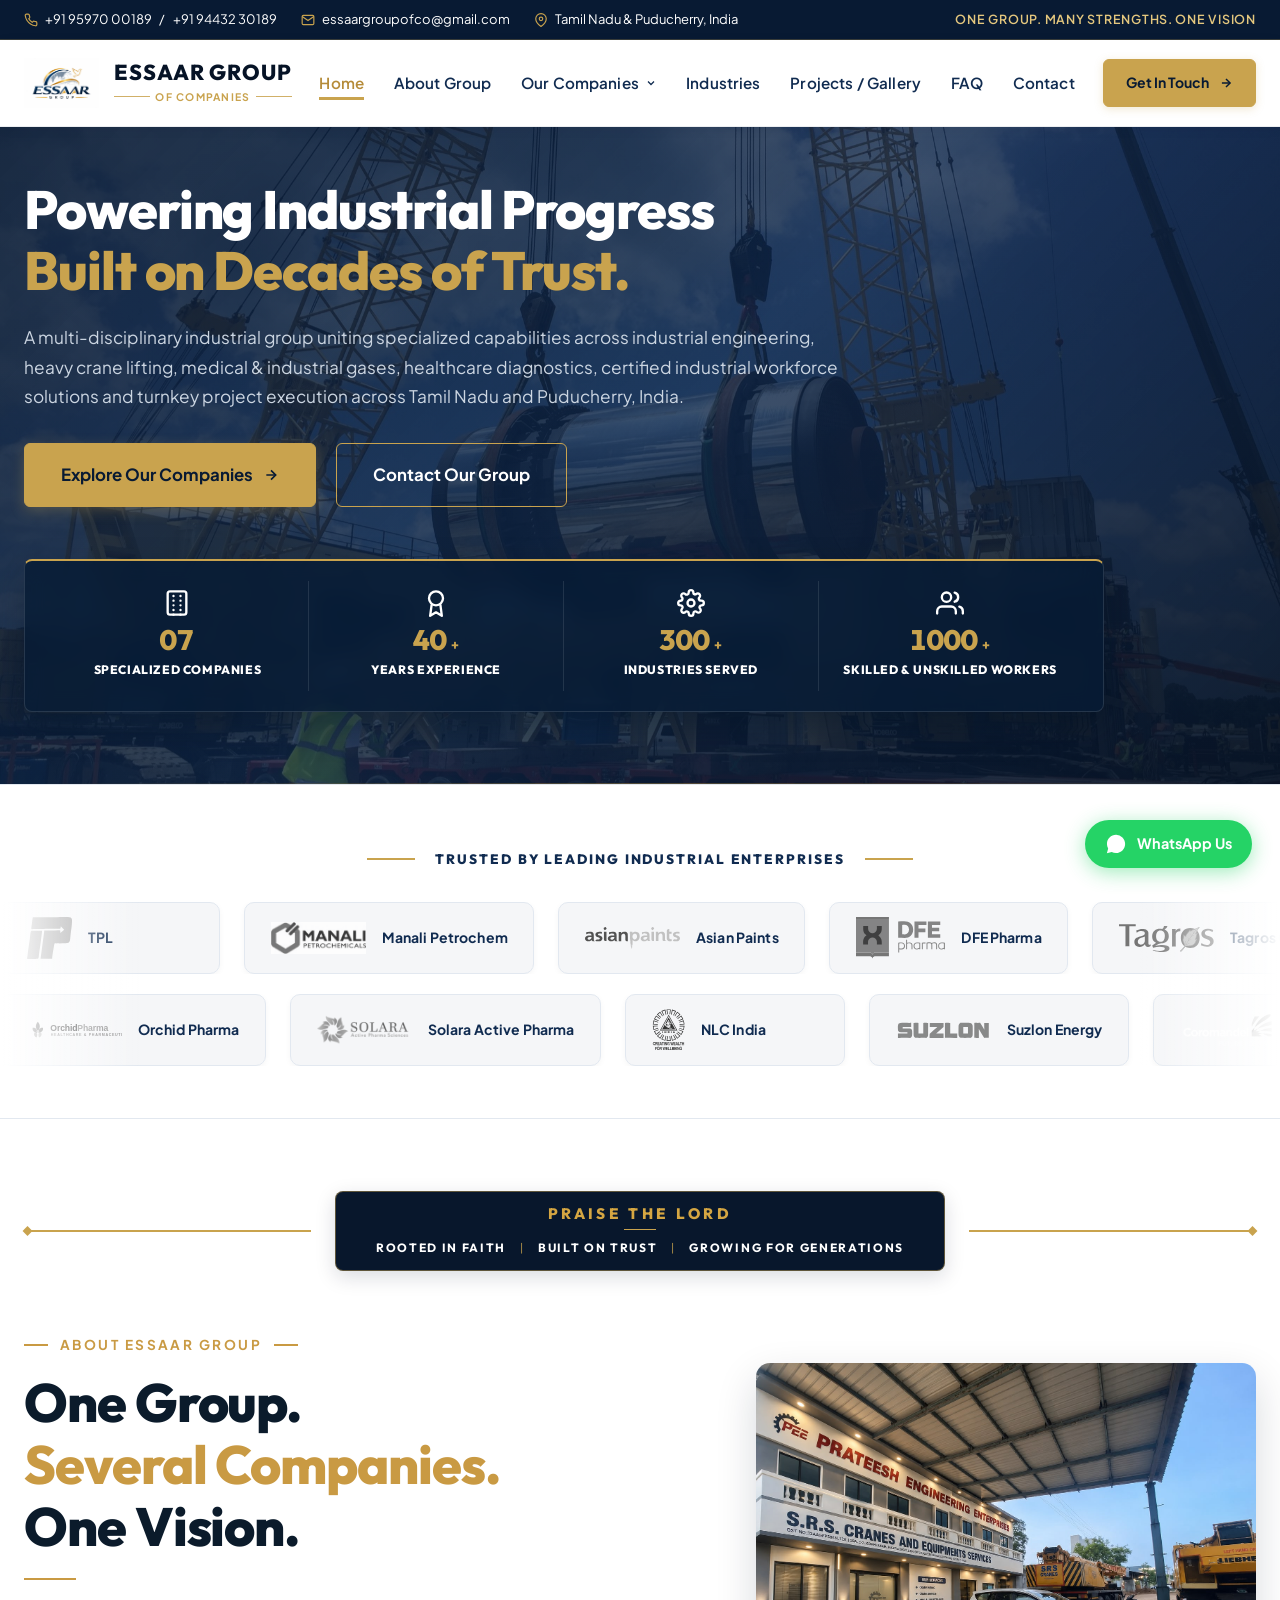
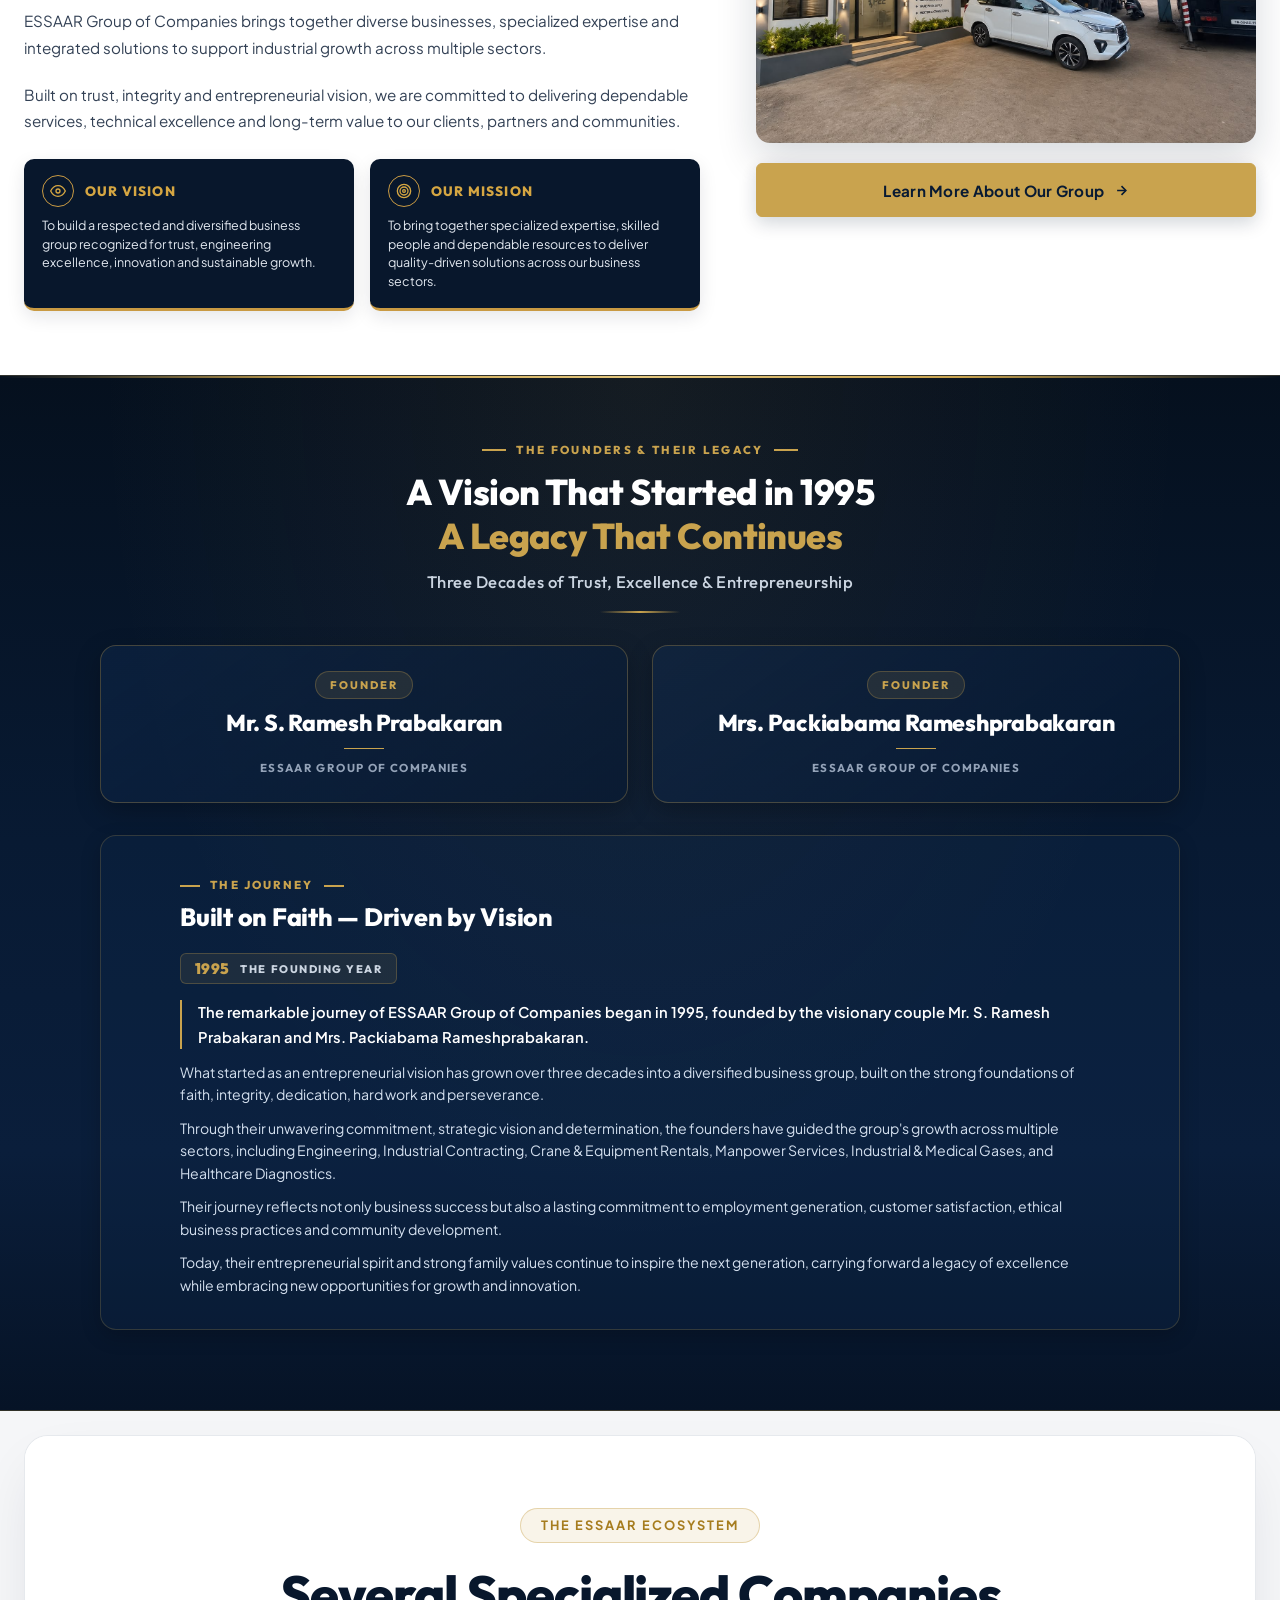
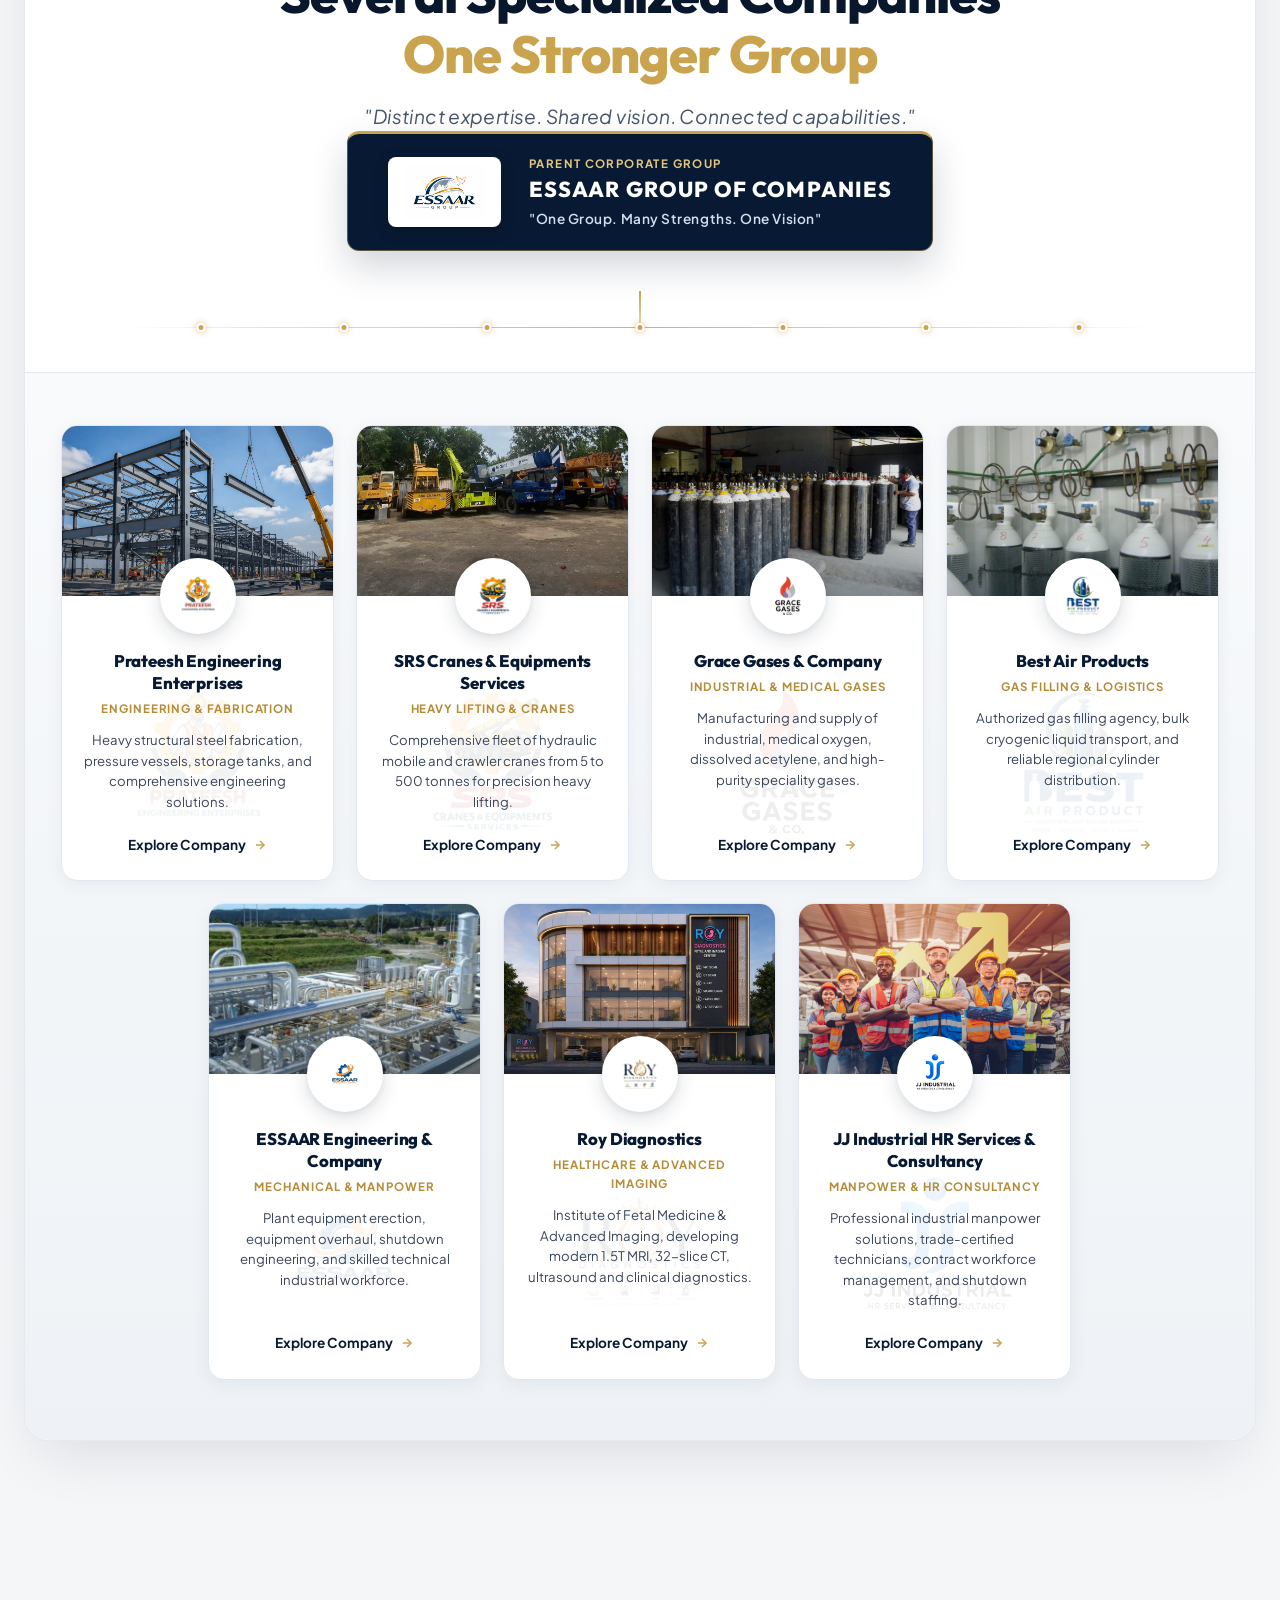
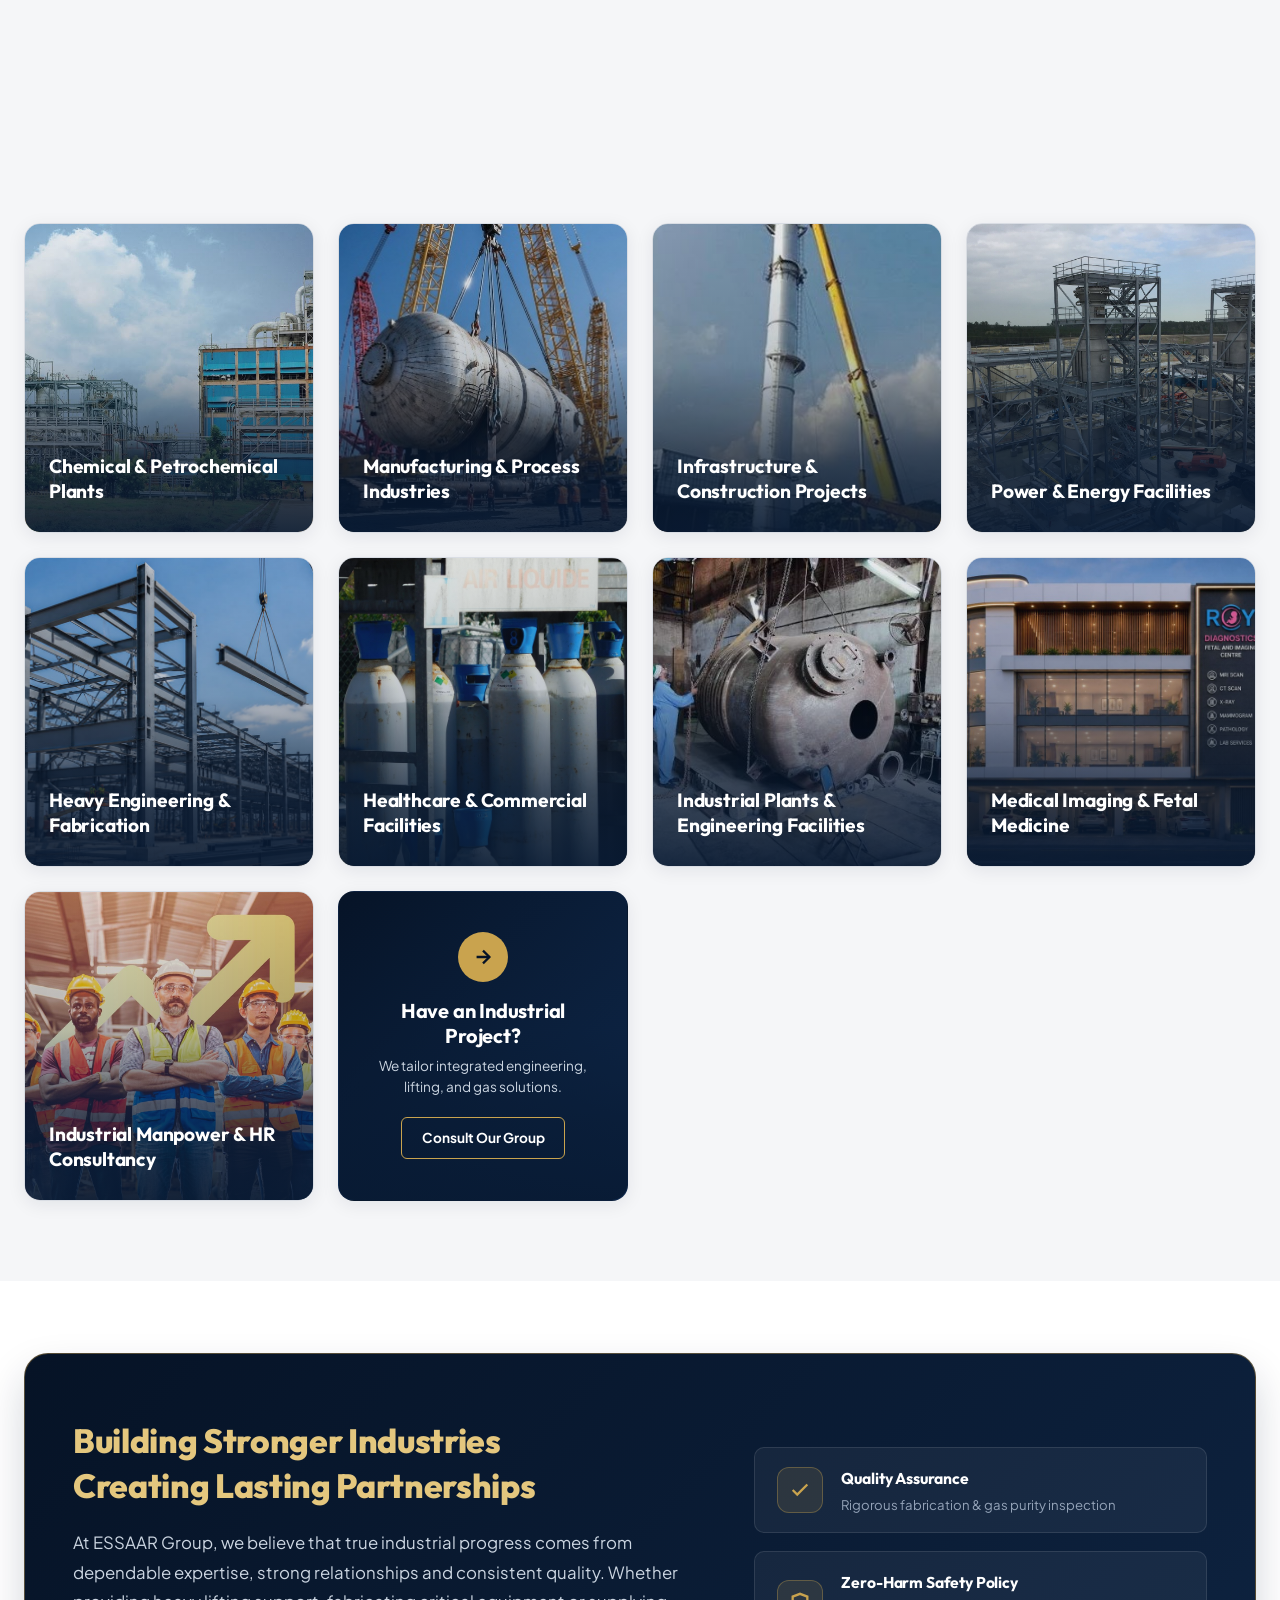
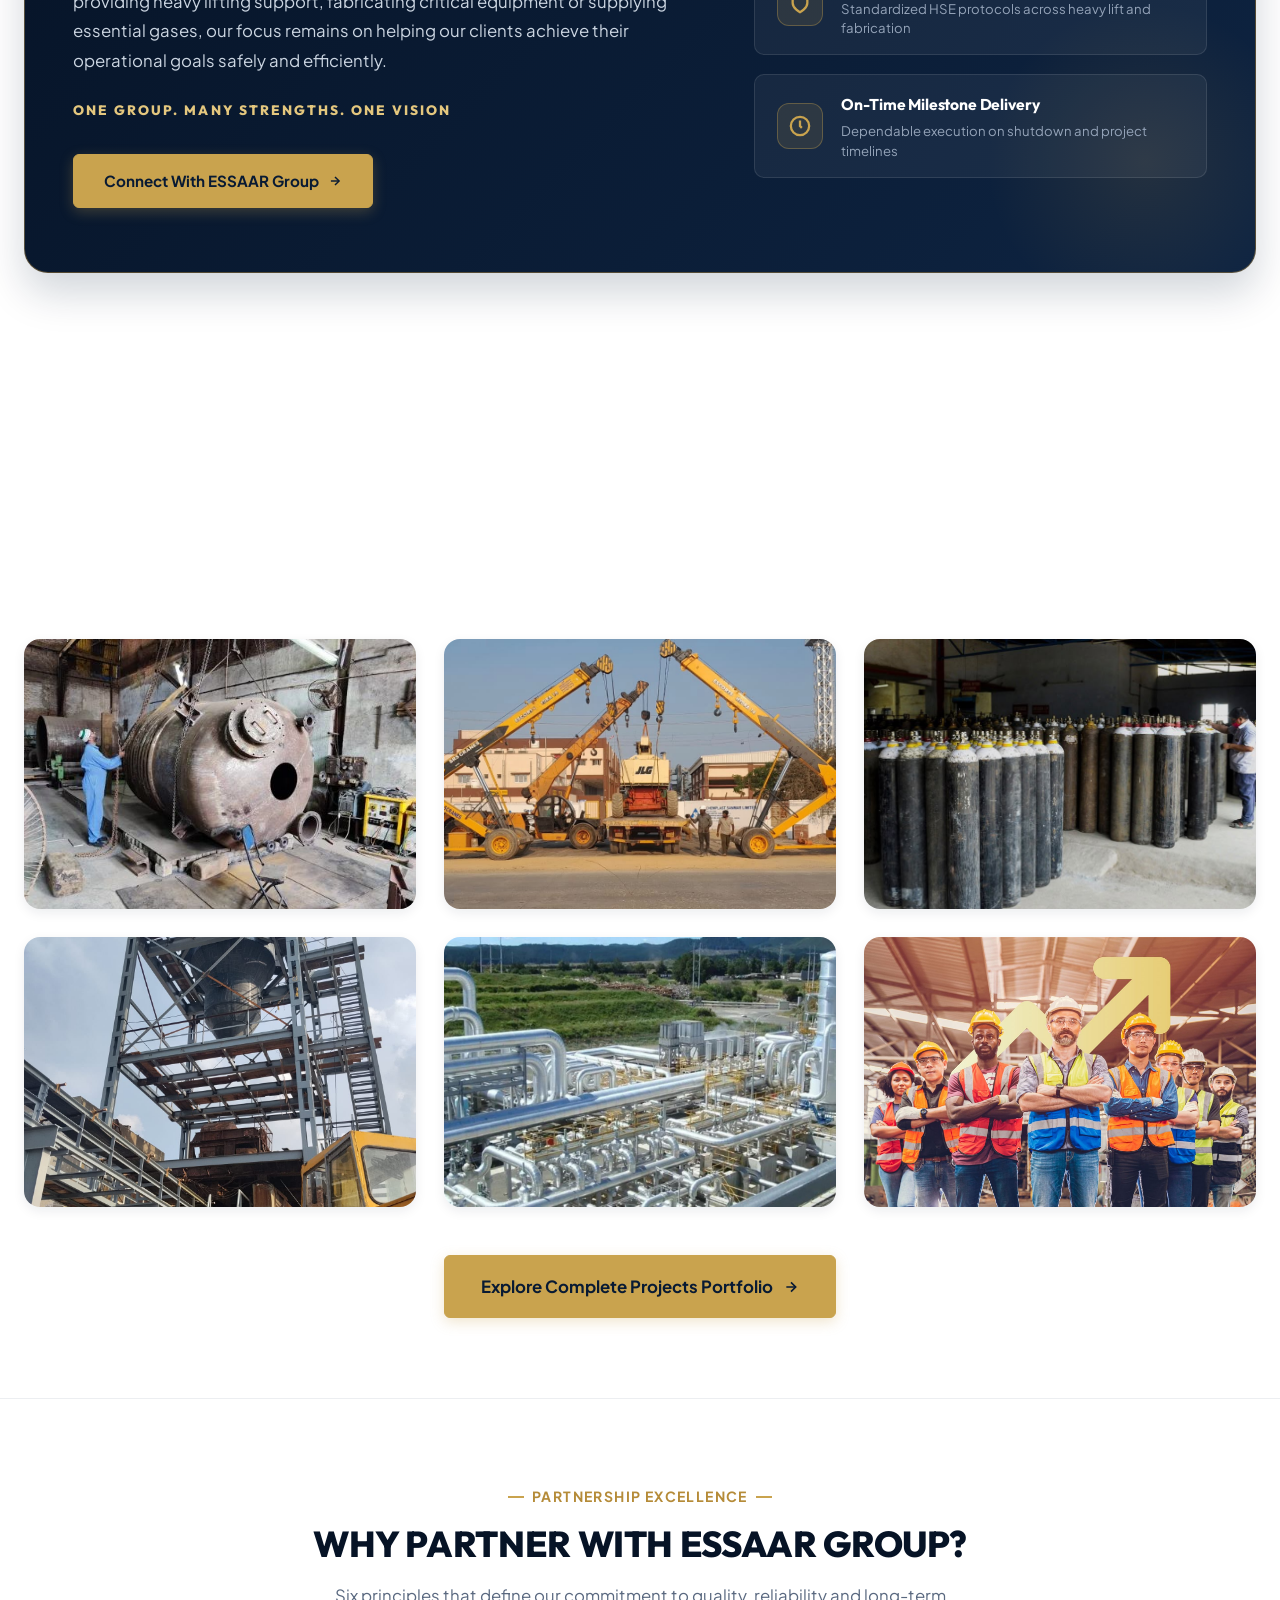
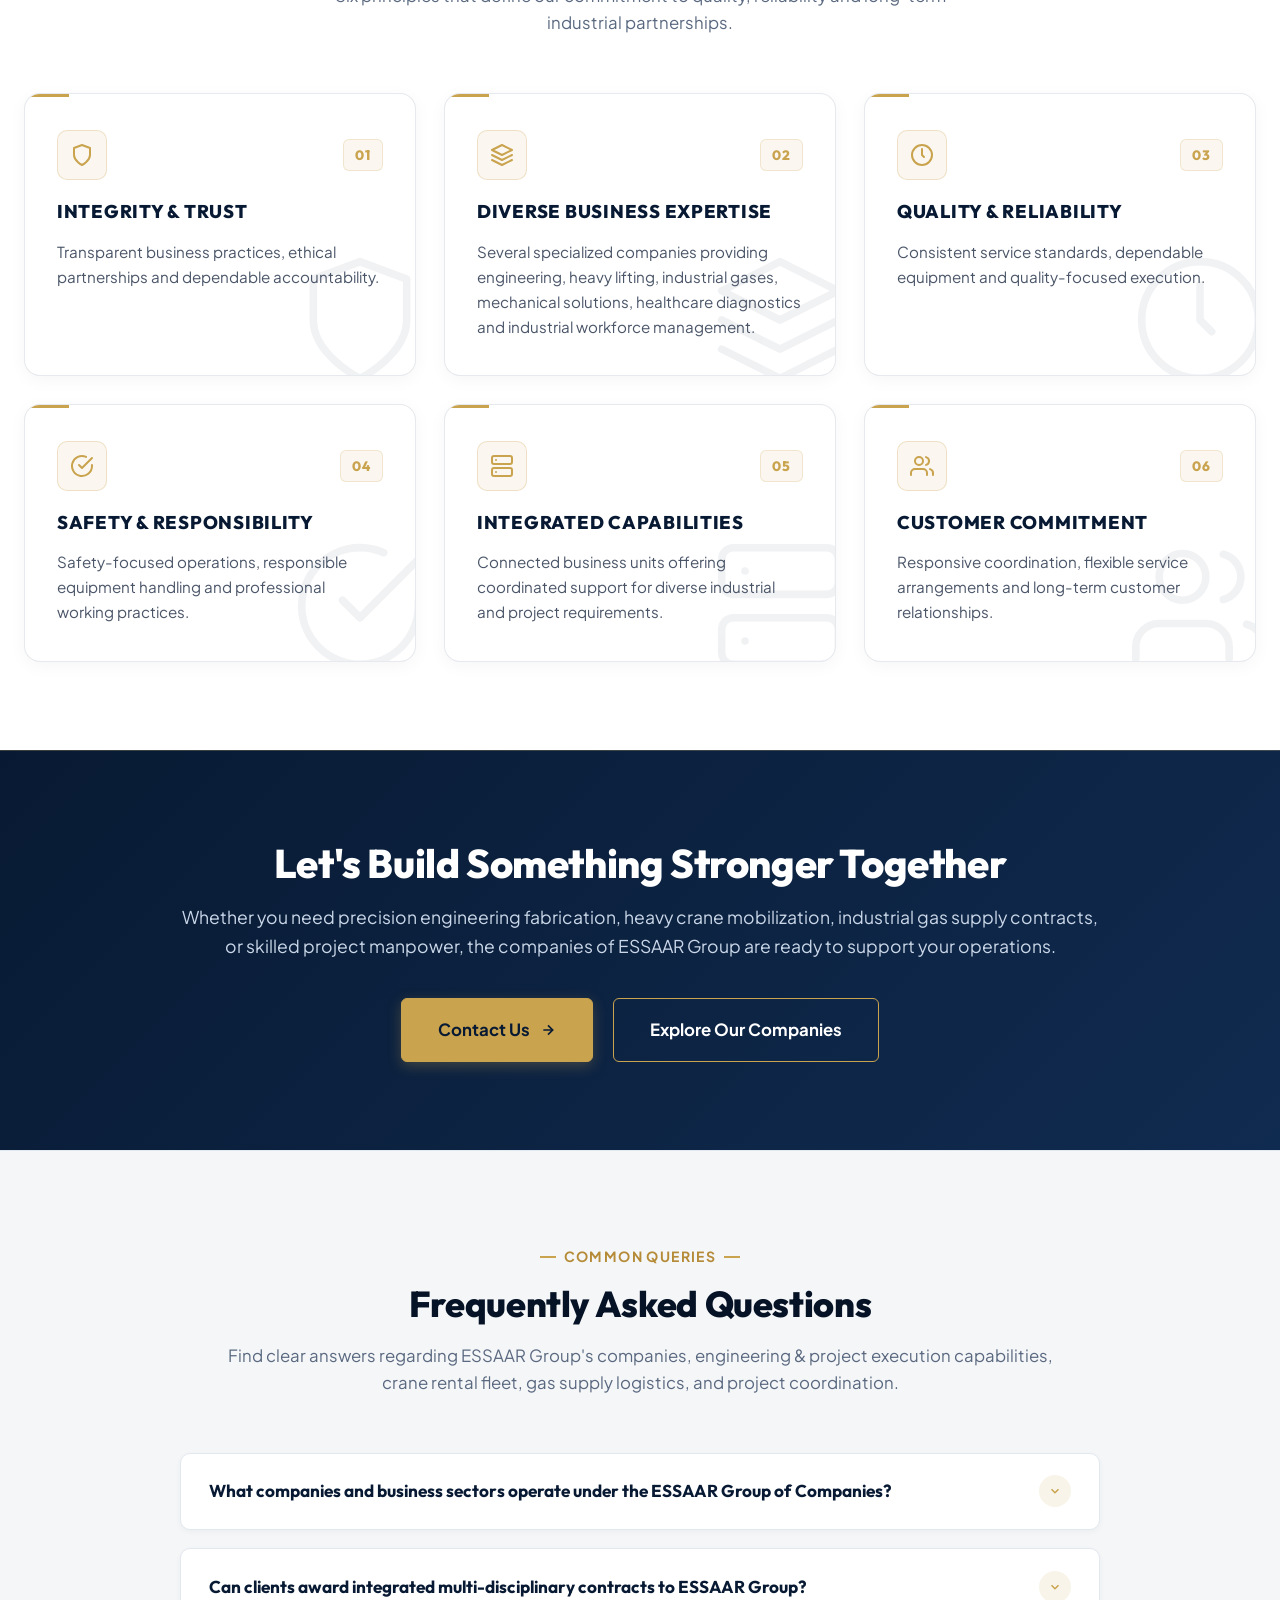
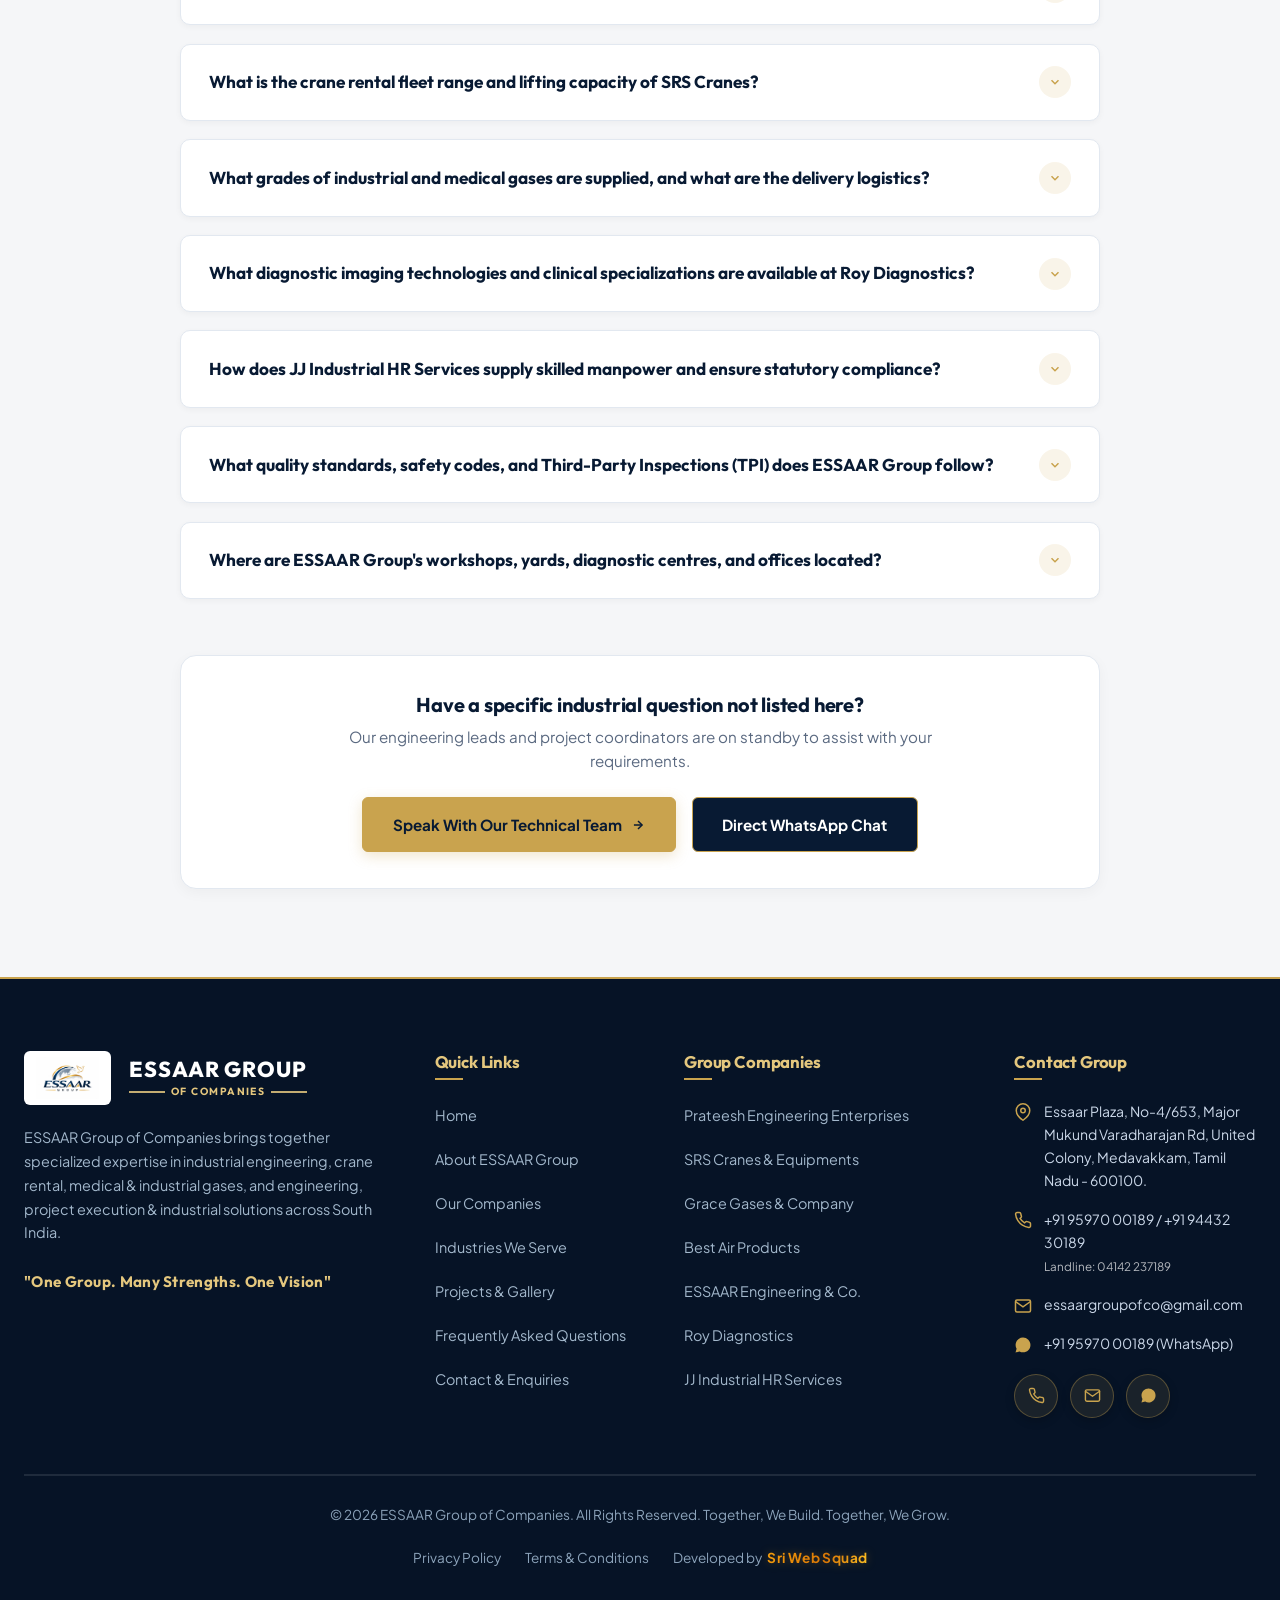
==== commit ce929805: "Add full stop to hero headline in index.html" ====
--- a/index.html
+++ b/index.html
@@ -211,7 +211,7 @@
       <div class="hero-content">
         <h1 class="hero-title">
           <span class="hero-title-main">Powering Industrial Progress</span>
-          <span class="hero-title-gold">Built on Decades of Trust</span>
+          <span class="hero-title-gold">Built on Decades of Trust.</span>
         </h1>
         <p class="hero-desc">
           <span class="desktop-only">A multi-disciplinary industrial group uniting specialized capabilities across industrial engineering, heavy crane lifting, medical &amp; industrial gases, healthcare diagnostics, certified industrial workforce solutions and turnkey project execution across Tamil Nadu and Puducherry, India.</span>
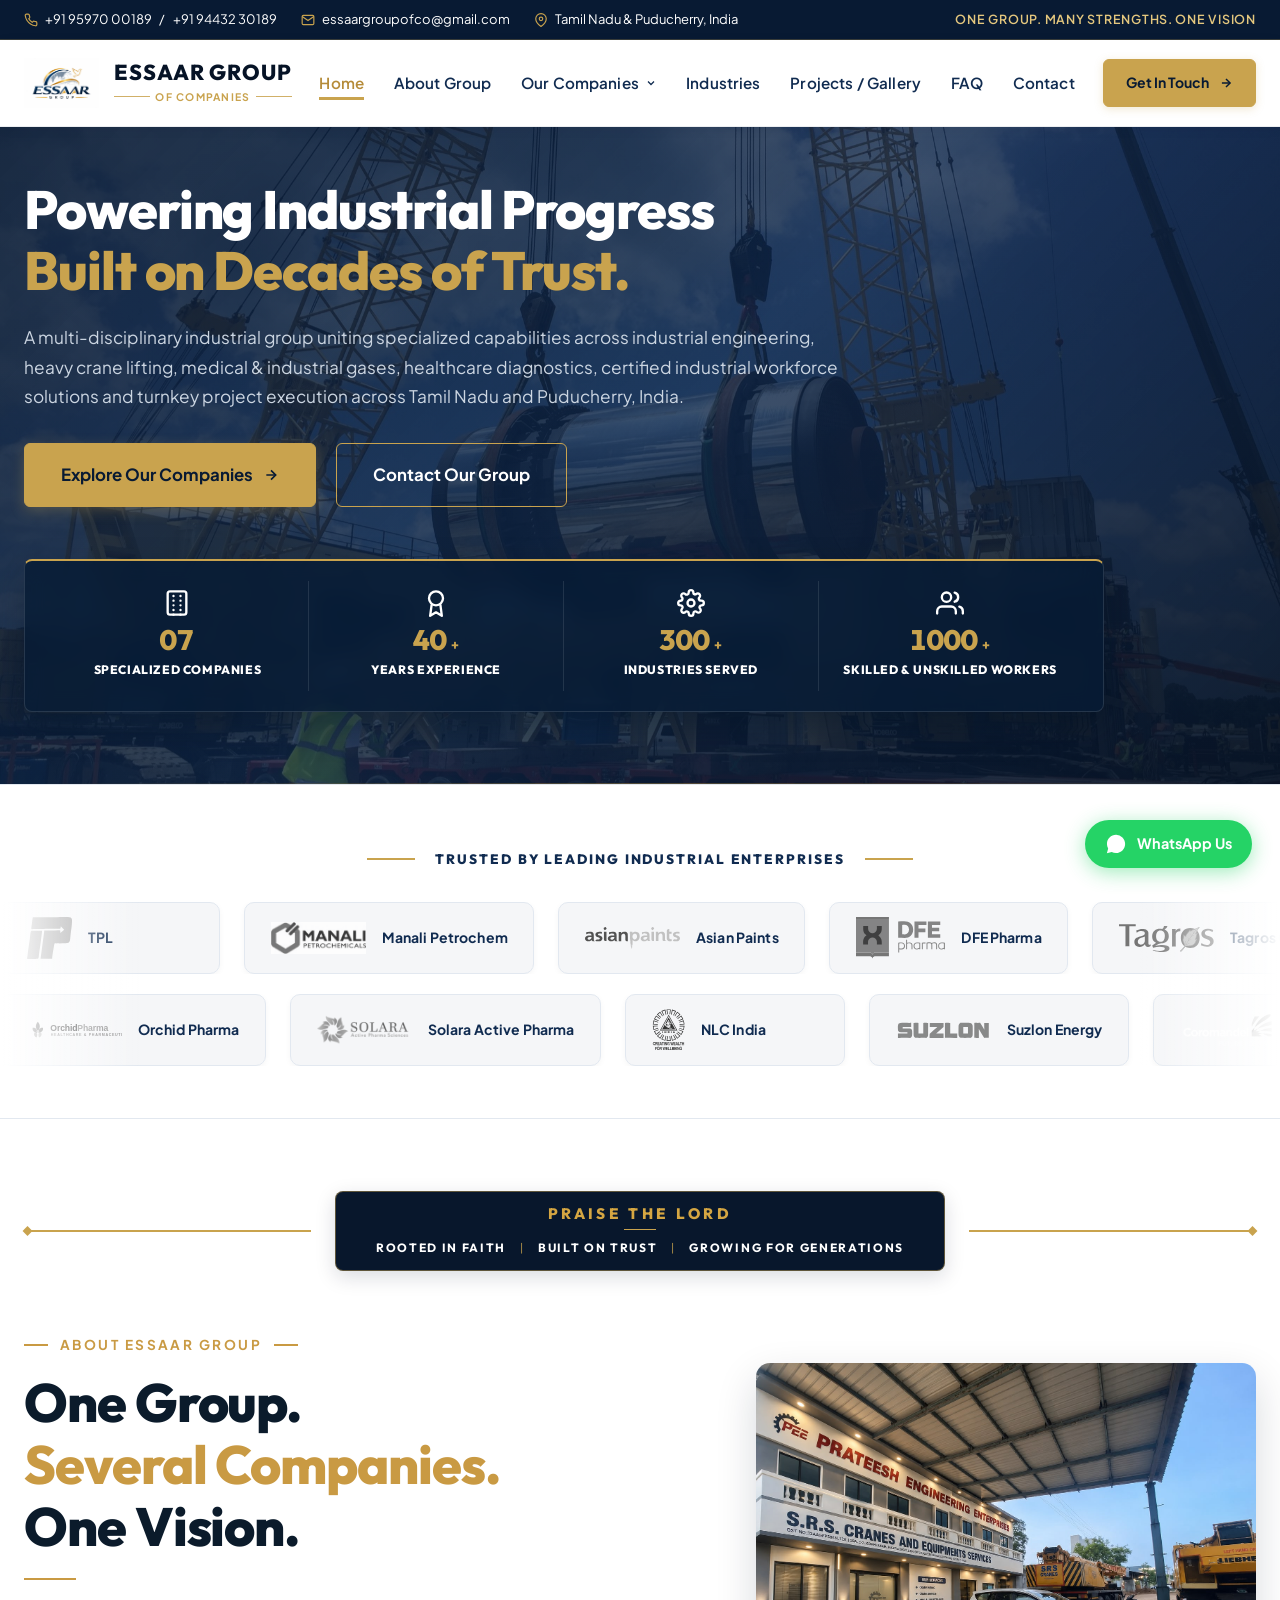
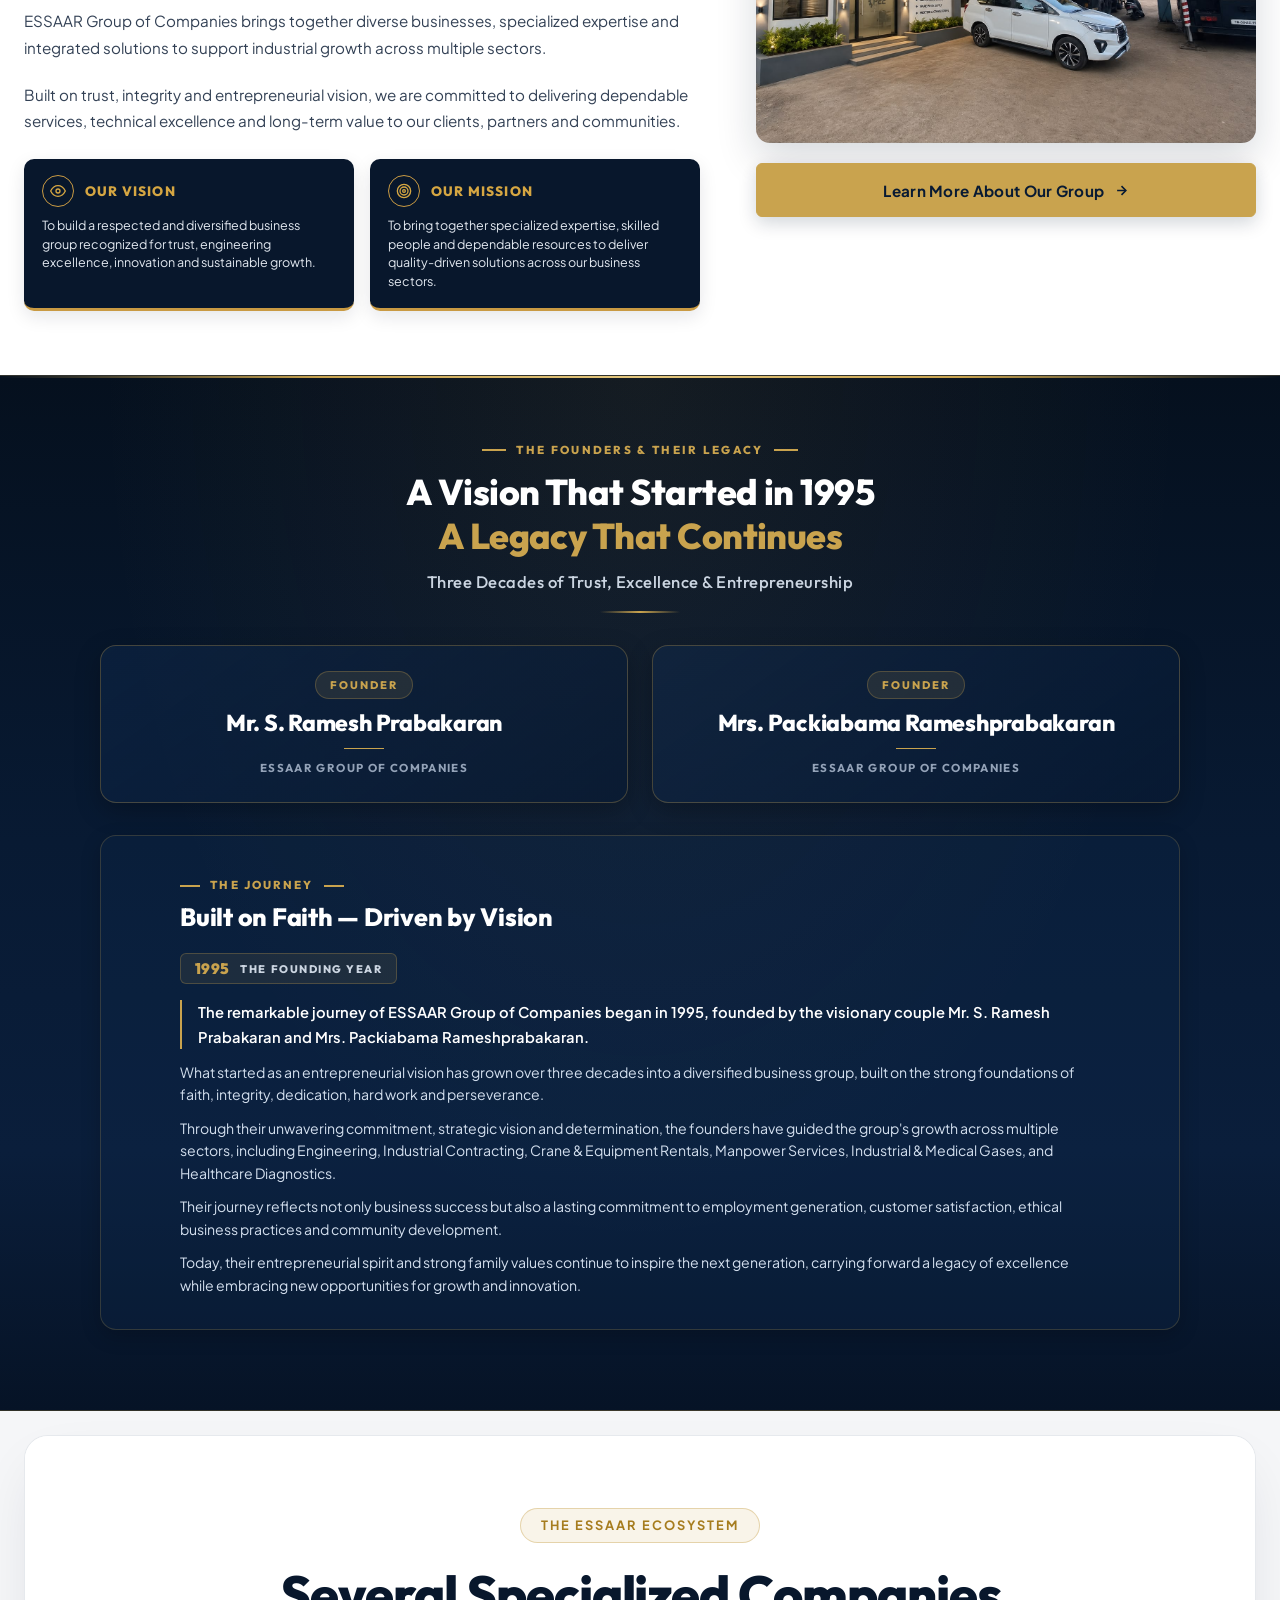
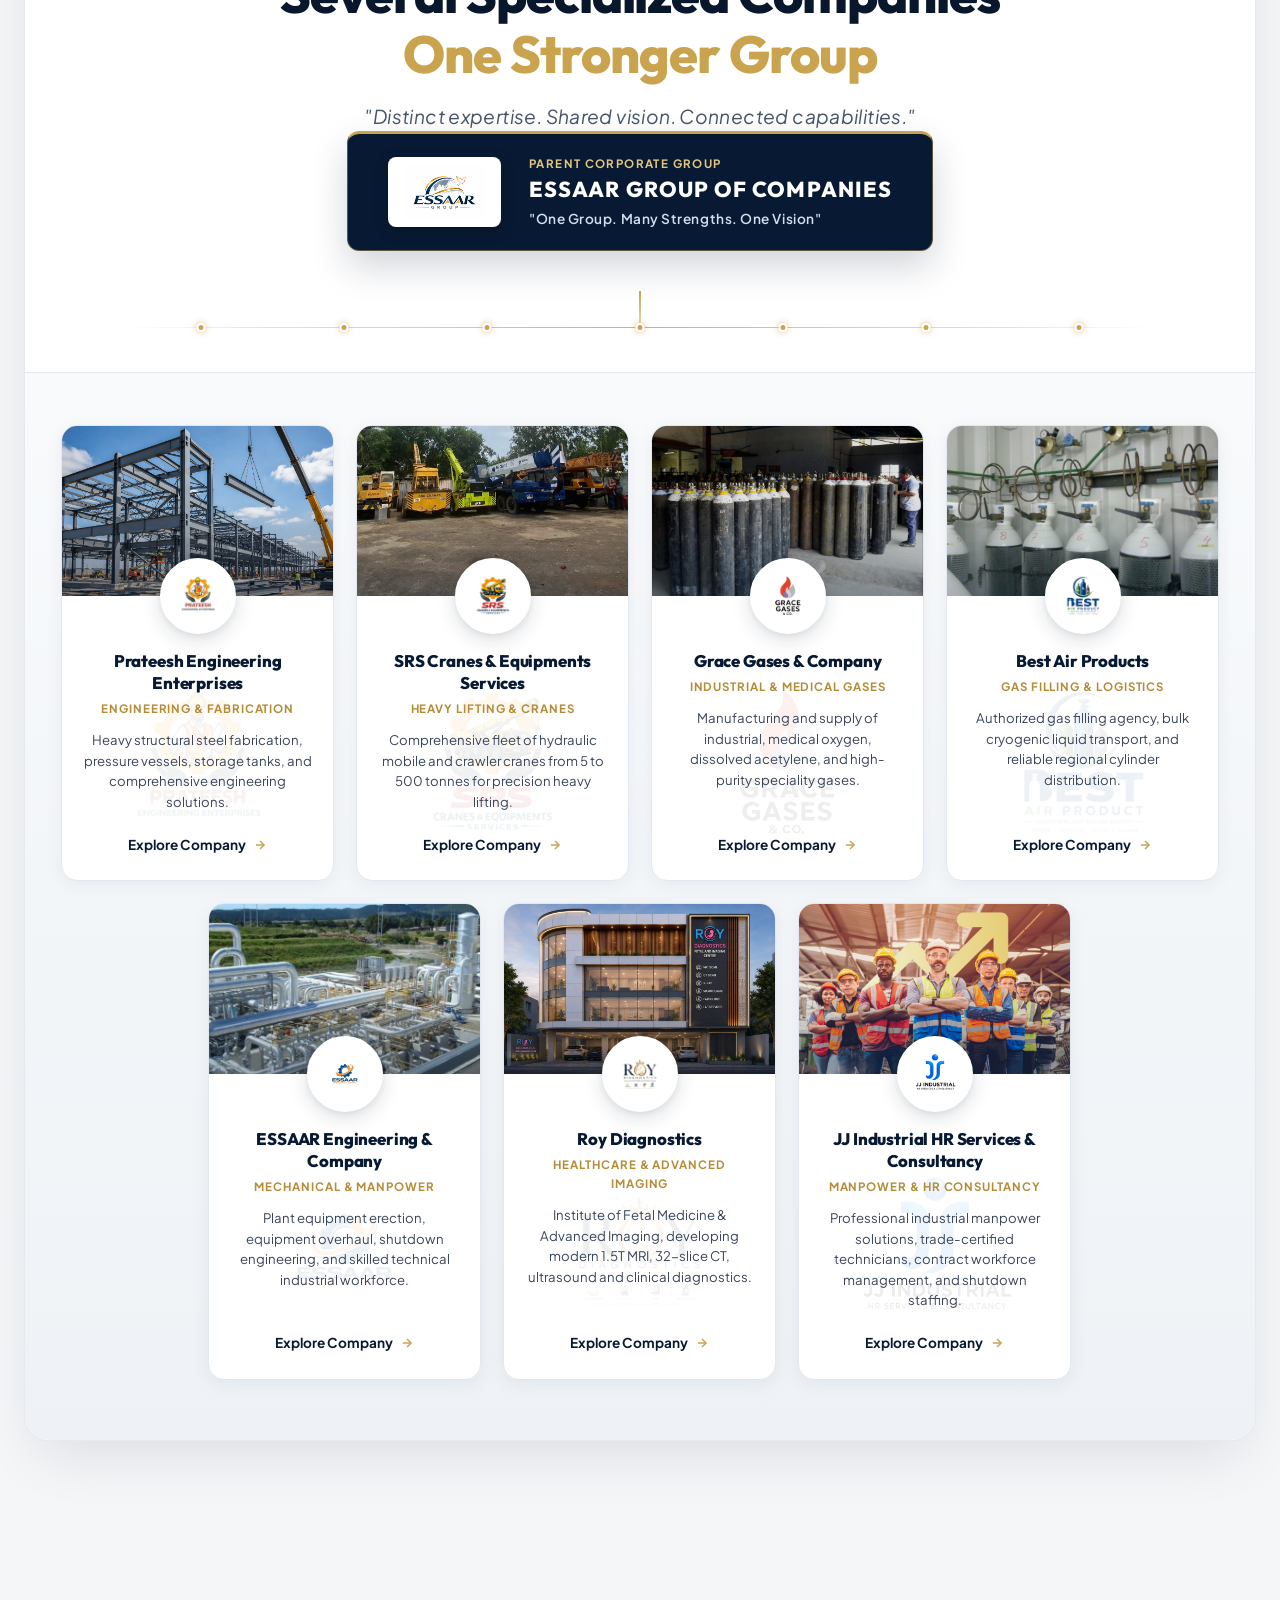
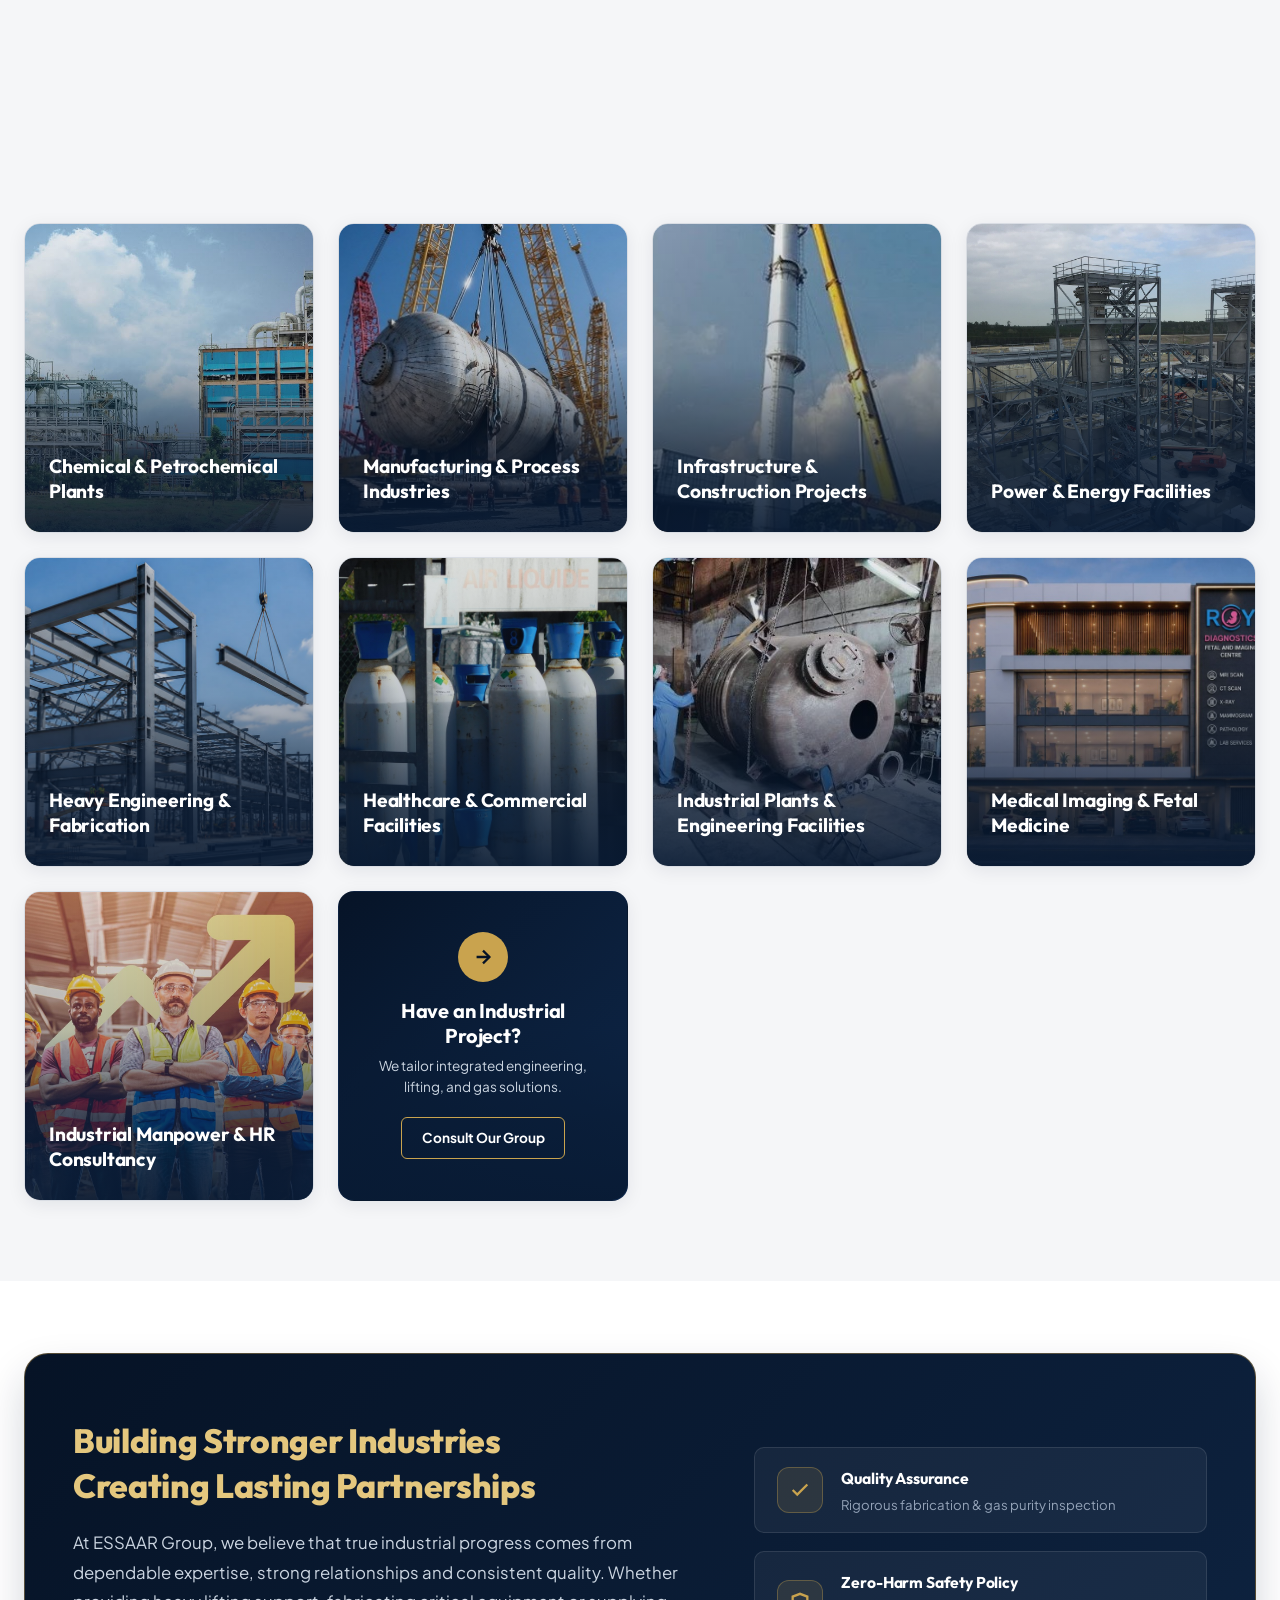
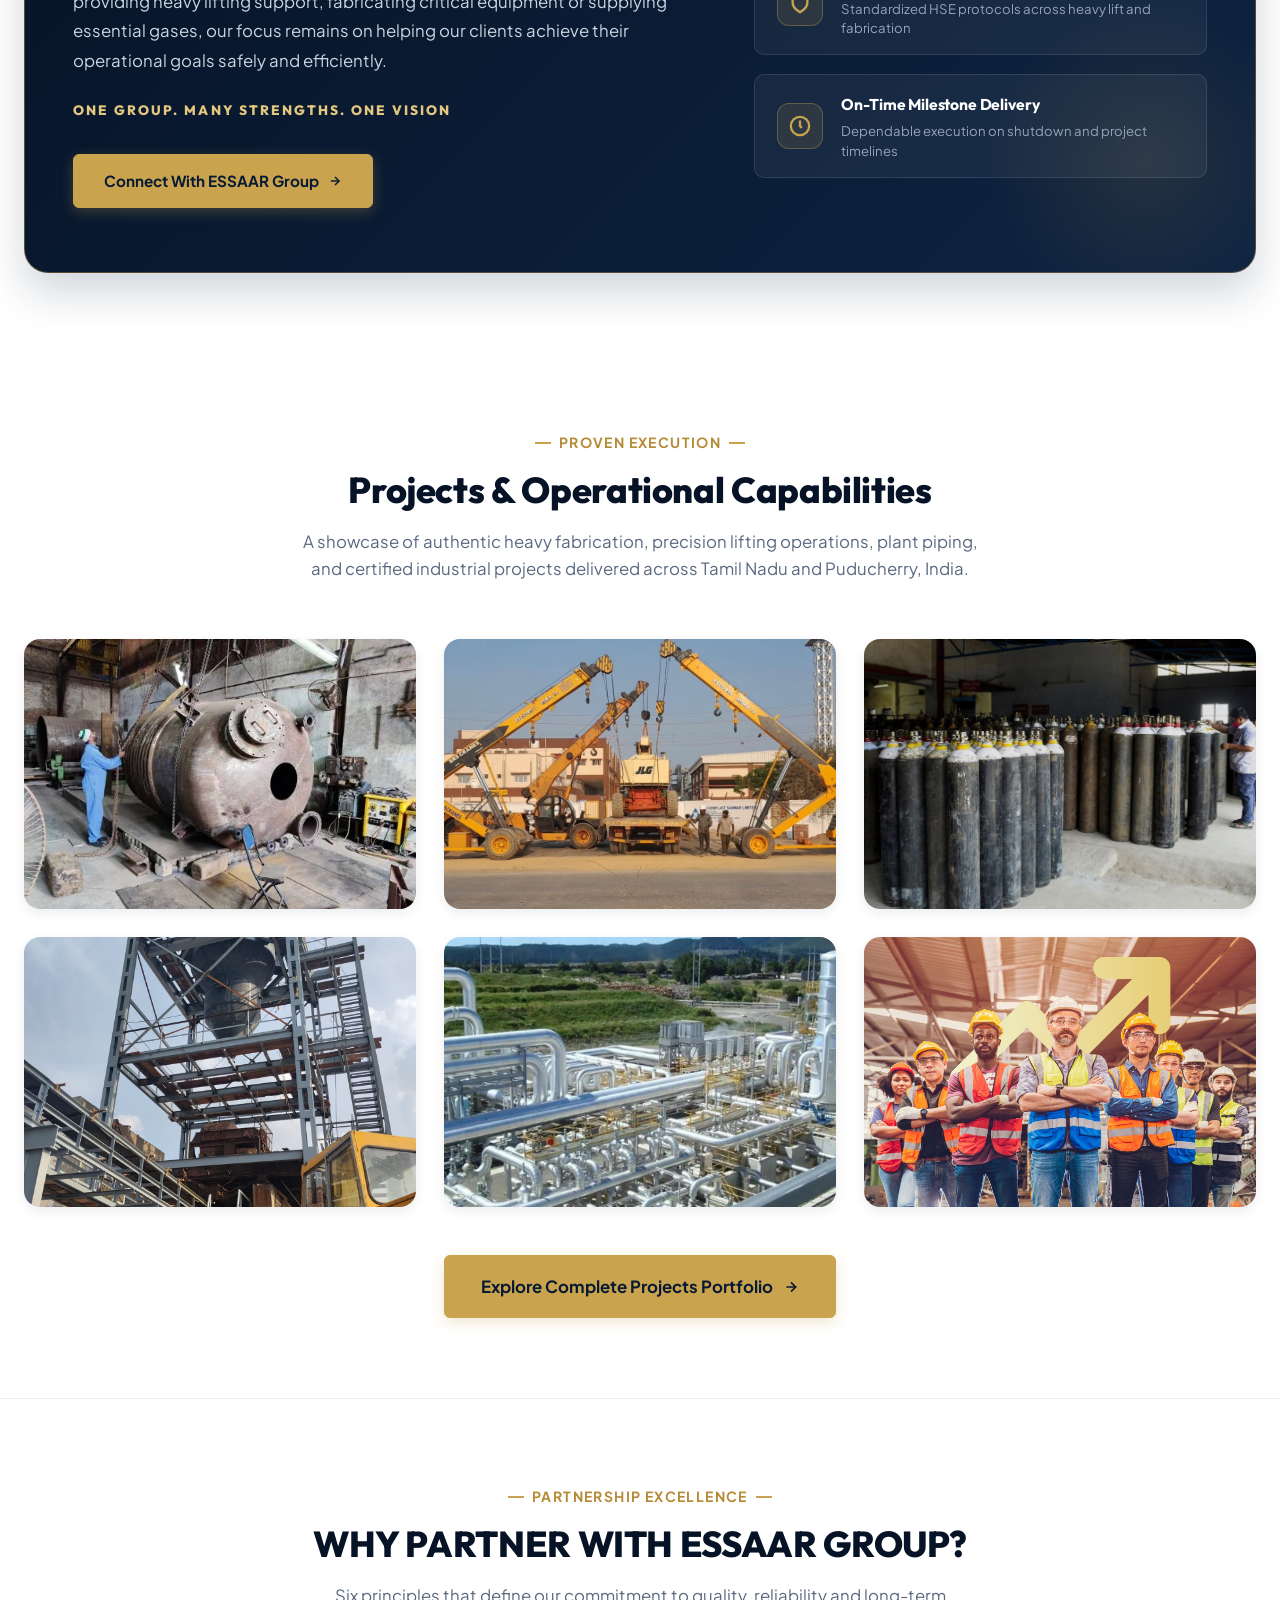
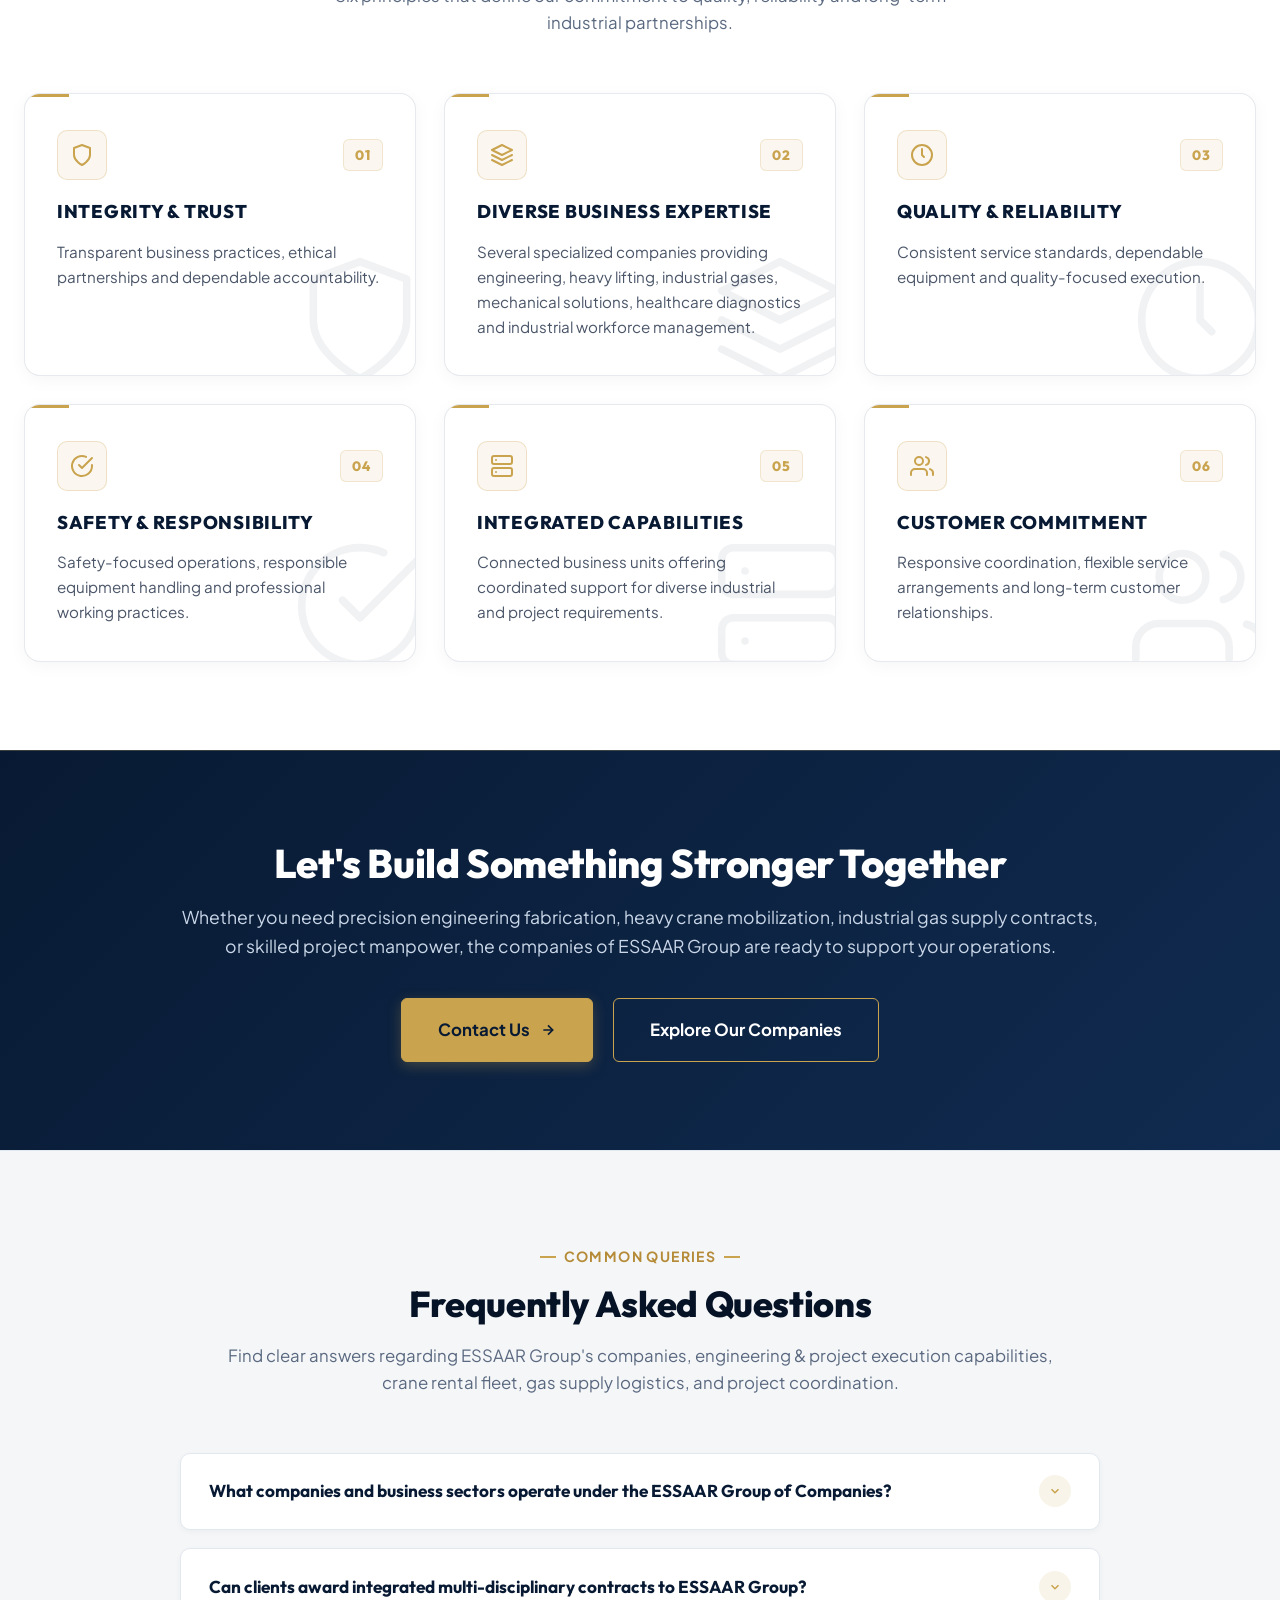
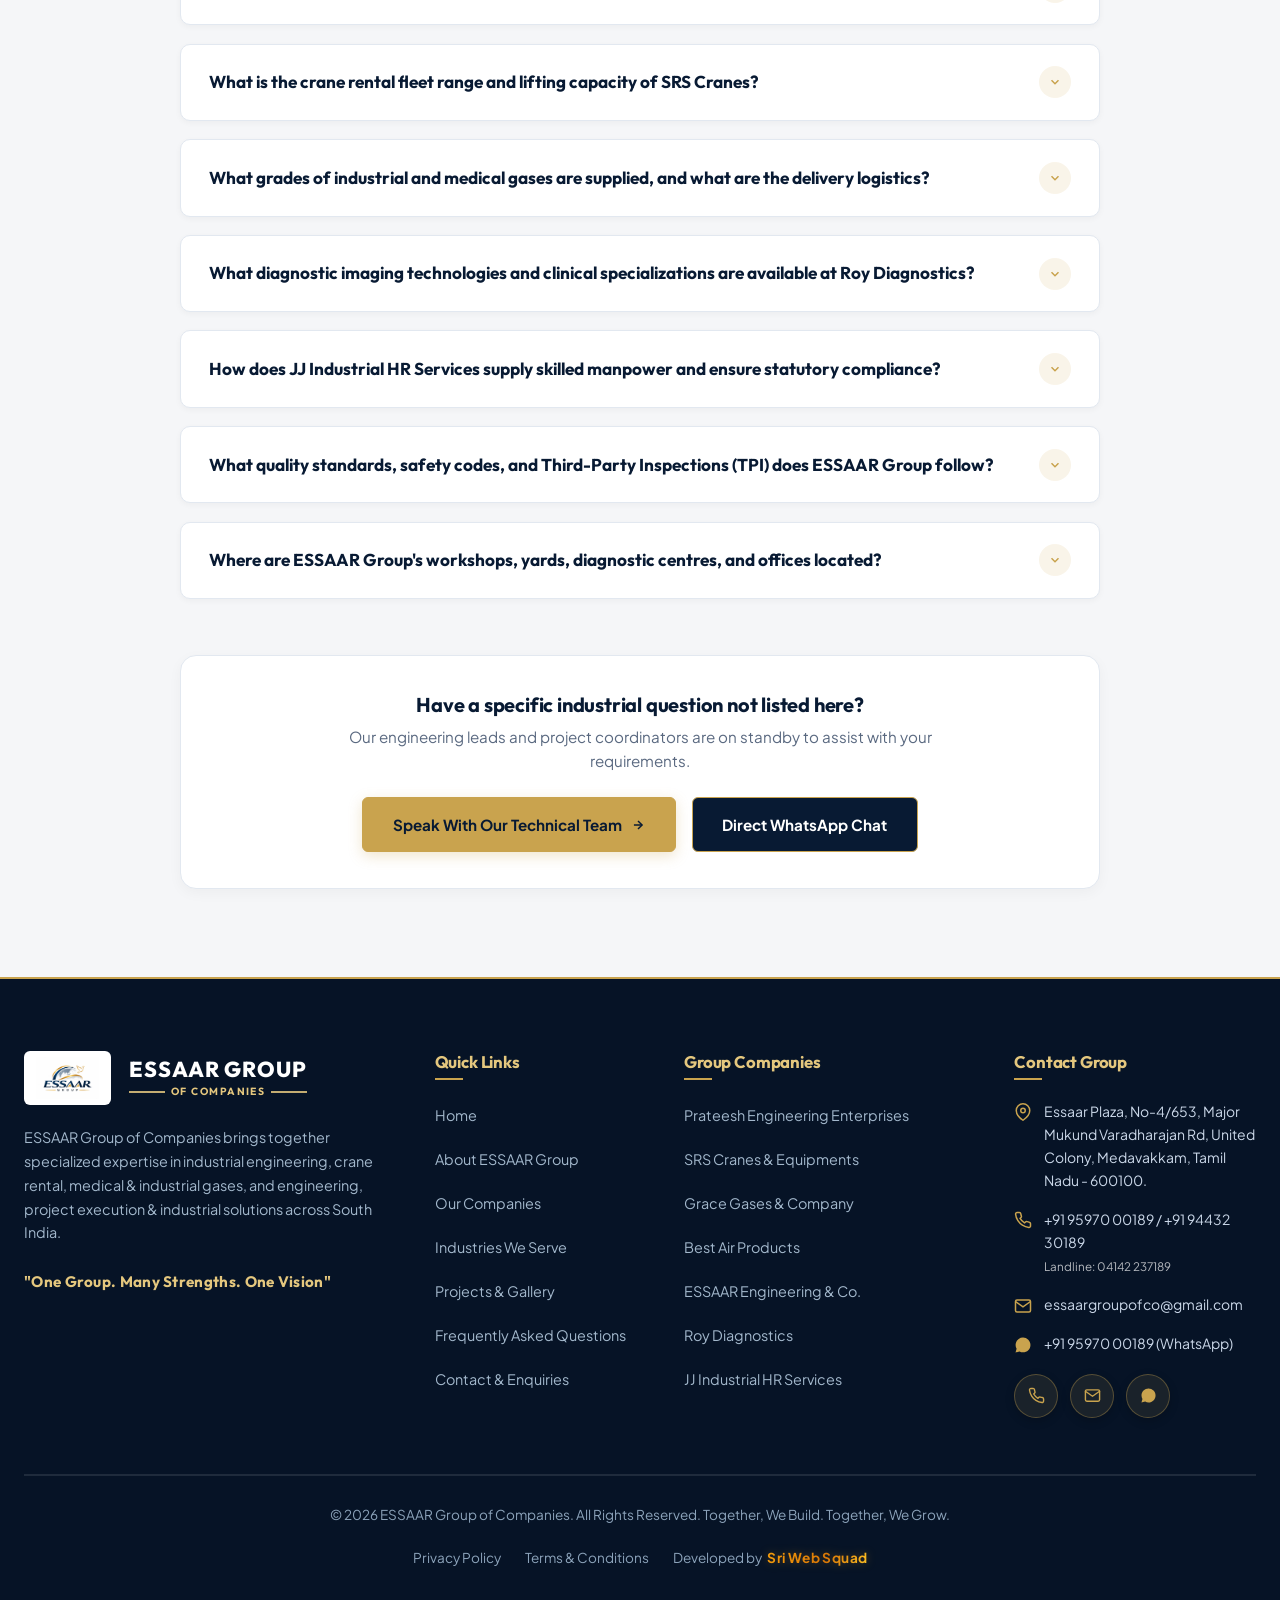
==== commit b9a95e06: "Remove .html extensions from all URLs, implement clean URL routing, 301 redirects, and canonical tag" ====
--- a/index.html
+++ b/index.html
@@ -24,6 +24,7 @@
   
   <!-- Stylesheets -->
   <link rel="stylesheet" href="assets/css/style.css">
+    <link rel="canonical" href="https://essaargroup.com/">
 </head>
 <body>
 
@@ -54,7 +55,7 @@
   <header class="site-header">
     <div class="container">
       <nav class="navbar" aria-label="Main Navigation">
-        <a href="index.html" class="brand-logo-wrap">
+        <a href="./" class="brand-logo-wrap">
           <img src="assets/images/logos/essaar-group-logo.jpg" alt="ESSAAR Group of Companies" class="brand-logo-img">
           <div class="brand-text-block">
             <span class="brand-title">ESSAAR GROUP</span>
@@ -64,51 +65,51 @@
 
         <!-- Desktop Menu -->
         <ul class="nav-menu">
-          <li><a href="index.html" class="nav-link active">Home</a></li>
-          <li><a href="about.html" class="nav-link">About Group</a></li>
+          <li><a href="./" class="nav-link active">Home</a></li>
+          <li><a href="about" class="nav-link">About Group</a></li>
           <li class="nav-item-dropdown">
-            <a href="companies.html" class="nav-link">
+            <a href="companies" class="nav-link">
               Our Companies
               <svg width="12" height="12" viewBox="0 0 24 24" fill="none" stroke="currentColor" stroke-width="2.5"><polyline points="6 9 12 15 18 9"></polyline></svg>
             </a>
             <div class="dropdown-menu">
-              <a href="company-prateesh-engineering.html" class="dropdown-item">
+              <a href="company-prateesh-engineering" class="dropdown-item">
                 <div class="dropdown-item-content">
                   <h5>Prateesh Engineering Enterprises</h5>
                   <span>Engineering, Fabrication &amp; Project Solutions</span>
                 </div>
               </a>
-              <a href="company-srs-cranes.html" class="dropdown-item">
+              <a href="company-srs-cranes" class="dropdown-item">
                 <div class="dropdown-item-content">
                   <h5>SRS Cranes &amp; Equipments Services</h5>
                   <span>Crane Rental &amp; Heavy Lifting Solutions</span>
                 </div>
               </a>
-              <a href="company-grace-gases.html" class="dropdown-item">
+              <a href="company-grace-gases" class="dropdown-item">
                 <div class="dropdown-item-content">
                   <h5>Grace Gases &amp; Company</h5>
                   <span>Industrial &amp; Medical Gas Supply</span>
                 </div>
               </a>
-              <a href="company-best-air-products.html" class="dropdown-item">
+              <a href="company-best-air-products" class="dropdown-item">
                 <div class="dropdown-item-content">
                   <h5>Best Air Products</h5>
                   <span>Industrial &amp; Medical Gas Distribution</span>
                 </div>
               </a>
-              <a href="company-essaar-engineering.html" class="dropdown-item">
+              <a href="company-essaar-engineering" class="dropdown-item">
                 <div class="dropdown-item-content">
                   <h5>ESSAAR Engineering &amp; Company</h5>
                   <span>Industrial Mechanical &amp; Manpower Supply</span>
                 </div>
               </a>
-              <a href="company-roy-diagnostics.html" class="dropdown-item">
+              <a href="company-roy-diagnostics" class="dropdown-item">
                 <div class="dropdown-item-content">
                   <h5>Roy Diagnostics</h5>
                   <span>Institute of Fetal Medicine &amp; Advanced Imaging</span>
                 </div>
               </a>
-              <a href="company-jj-industrial.html" class="dropdown-item">
+              <a href="company-jj-industrial" class="dropdown-item">
                 <div class="dropdown-item-content">
                   <h5>JJ Industrial HR Services &amp; Consultancy</h5>
                   <span>Industrial Manpower &amp; HR Consultancy</span>
@@ -116,14 +117,14 @@
               </a>
             </div>
           </li>
-          <li><a href="industries.html" class="nav-link">Industries</a></li>
-          <li><a href="projects-gallery.html" class="nav-link">Projects / Gallery</a></li>
+          <li><a href="industries" class="nav-link">Industries</a></li>
+          <li><a href="projects-gallery" class="nav-link">Projects / Gallery</a></li>
           <li><a href="#faq" class="nav-link">FAQ</a></li>
-          <li><a href="contact.html" class="nav-link">Contact</a></li>
+          <li><a href="contact" class="nav-link">Contact</a></li>
         </ul>
 
         <div class="header-actions">
-          <a href="contact.html" class="btn btn-primary btn-header-cta">
+          <a href="contact" class="btn btn-primary btn-header-cta">
             <span>Get In Touch</span>
             <svg width="14" height="14" viewBox="0 0 24 24" fill="none" stroke="currentColor" stroke-width="2.5"><line x1="5" y1="12" x2="19" y2="12"></line><polyline points="12 5 19 12 12 19"></polyline></svg>
           </a>
@@ -149,31 +150,31 @@
       </button>
     </div>
     <nav class="drawer-menu">
-      <a href="index.html" class="drawer-link active">Home</a>
-      <a href="about.html" class="drawer-link">About Group</a>
-      <a href="companies.html" class="drawer-link">Our Companies Overview</a>
+      <a href="./" class="drawer-link active">Home</a>
+      <a href="about" class="drawer-link">About Group</a>
+      <a href="companies" class="drawer-link">Our Companies Overview</a>
       
             <button type="button" class="drawer-dropdown-btn" aria-expanded="false" aria-controls="drawer-companies-menu">
         <span>Group Subsidiaries</span>
         <svg class="drawer-dropdown-arrow" width="16" height="16" viewBox="0 0 24 24" fill="none" stroke="currentColor" stroke-width="2.5"><polyline points="6 9 12 15 18 9"></polyline></svg>
       </button>
       <div class="drawer-dropdown-content" id="drawer-companies-menu">
-        <a href="company-prateesh-engineering.html" class="drawer-sublink">Prateesh Engineering</a>
-              <a href="company-srs-cranes.html" class="drawer-sublink">SRS Cranes &amp; Equipments</a>
-              <a href="company-grace-gases.html" class="drawer-sublink">Grace Gases &amp; Co.</a>
-              <a href="company-best-air-products.html" class="drawer-sublink">Best Air Products</a>
-              <a href="company-essaar-engineering.html" class="drawer-sublink">ESSAAR Engineering &amp; Co.</a>
-              <a href="company-roy-diagnostics.html" class="drawer-sublink">Roy Diagnostics</a>
-              <a href="company-jj-industrial.html" class="drawer-sublink">JJ Industrial HR Services</a>
+        <a href="company-prateesh-engineering" class="drawer-sublink">Prateesh Engineering</a>
+              <a href="company-srs-cranes" class="drawer-sublink">SRS Cranes &amp; Equipments</a>
+              <a href="company-grace-gases" class="drawer-sublink">Grace Gases &amp; Co.</a>
+              <a href="company-best-air-products" class="drawer-sublink">Best Air Products</a>
+              <a href="company-essaar-engineering" class="drawer-sublink">ESSAAR Engineering &amp; Co.</a>
+              <a href="company-roy-diagnostics" class="drawer-sublink">Roy Diagnostics</a>
+              <a href="company-jj-industrial" class="drawer-sublink">JJ Industrial HR Services</a>
       </div>
       
-      <a href="industries.html" class="drawer-link">Industries We Serve</a>
-      <a href="projects-gallery.html" class="drawer-link">Projects &amp; Gallery</a>
+      <a href="industries" class="drawer-link">Industries We Serve</a>
+      <a href="projects-gallery" class="drawer-link">Projects &amp; Gallery</a>
       <a href="#faq" class="drawer-link">Frequently Asked Questions</a>
-      <a href="contact.html" class="drawer-link">Contact Group</a>
+      <a href="contact" class="drawer-link">Contact Group</a>
       
       <div style="margin-top: 1.5rem;">
-        <a href="contact.html" class="btn btn-primary" style="width: 100%;">Get In Touch</a>
+        <a href="contact" class="btn btn-primary" style="width: 100%;">Get In Touch</a>
       </div>
 
       <!-- Reorganized Contact Info for Mobile Drawer -->
@@ -222,7 +223,7 @@
             <span>Explore Our Companies</span>
             <svg width="16" height="16" viewBox="0 0 24 24" fill="none" stroke="currentColor" stroke-width="2.5"><line x1="5" y1="12" x2="19" y2="12"></line><polyline points="12 5 19 12 12 19"></polyline></svg>
           </a>
-          <a href="contact.html" class="btn btn-outline-white btn-lg">
+          <a href="contact" class="btn btn-outline-white btn-lg">
             <span>Contact Our Group</span>
           </a>
         </div>
@@ -603,7 +604,7 @@
             <img src="assets/images/gallery/prateesh-srs-office-facility.jpg" alt="ESSAAR Group Corporate Headquarters &amp; Operations Facility" class="about-framed-photo" loading="lazy">
           </div>
           <div class="about-image-action">
-            <a href="about.html" class="btn btn-primary btn-about-cta">
+            <a href="about" class="btn btn-primary btn-about-cta">
               <span>Learn More About Our Group</span>
               <svg width="15" height="15" viewBox="0 0 24 24" fill="none" stroke="currentColor" stroke-width="2.5"><line x1="5" y1="12" x2="19" y2="12"></line><polyline points="12 5 19 12 12 19"></polyline></svg>
             </a>
@@ -754,7 +755,7 @@
                   <p class="ecosystem-card-desc">
                     Heavy structural steel fabrication, pressure vessels, storage tanks, and comprehensive engineering solutions.
                   </p>
-                  <a href="company-prateesh-engineering.html" class="ecosystem-card-link">
+                  <a href="company-prateesh-engineering" class="ecosystem-card-link">
                     <span>Explore Company</span>
                     <svg width="14" height="14" viewBox="0 0 24 24" fill="none" stroke="currentColor" stroke-width="2.5"><line x1="5" y1="12" x2="19" y2="12"></line><polyline points="12 5 19 12 12 19"></polyline></svg>
                   </a>
@@ -778,7 +779,7 @@
                   <p class="ecosystem-card-desc">
                     Comprehensive fleet of hydraulic mobile and crawler cranes from 5 to 500 tonnes for precision heavy lifting.
                   </p>
-                  <a href="company-srs-cranes.html" class="ecosystem-card-link">
+                  <a href="company-srs-cranes" class="ecosystem-card-link">
                     <span>Explore Company</span>
                     <svg width="14" height="14" viewBox="0 0 24 24" fill="none" stroke="currentColor" stroke-width="2.5"><line x1="5" y1="12" x2="19" y2="12"></line><polyline points="12 5 19 12 12 19"></polyline></svg>
                   </a>
@@ -802,7 +803,7 @@
                   <p class="ecosystem-card-desc">
                     Manufacturing and supply of industrial, medical oxygen, dissolved acetylene, and high-purity speciality gases.
                   </p>
-                  <a href="company-grace-gases.html" class="ecosystem-card-link">
+                  <a href="company-grace-gases" class="ecosystem-card-link">
                     <span>Explore Company</span>
                     <svg width="14" height="14" viewBox="0 0 24 24" fill="none" stroke="currentColor" stroke-width="2.5"><line x1="5" y1="12" x2="19" y2="12"></line><polyline points="12 5 19 12 12 19"></polyline></svg>
                   </a>
@@ -826,7 +827,7 @@
                   <p class="ecosystem-card-desc">
                     Authorized gas filling agency, bulk cryogenic liquid transport, and reliable regional cylinder distribution.
                   </p>
-                  <a href="company-best-air-products.html" class="ecosystem-card-link">
+                  <a href="company-best-air-products" class="ecosystem-card-link">
                     <span>Explore Company</span>
                     <svg width="14" height="14" viewBox="0 0 24 24" fill="none" stroke="currentColor" stroke-width="2.5"><line x1="5" y1="12" x2="19" y2="12"></line><polyline points="12 5 19 12 12 19"></polyline></svg>
                   </a>
@@ -850,7 +851,7 @@
                   <p class="ecosystem-card-desc">
                     Plant equipment erection, equipment overhaul, shutdown engineering, and skilled technical industrial workforce.
                   </p>
-                  <a href="company-essaar-engineering.html" class="ecosystem-card-link">
+                  <a href="company-essaar-engineering" class="ecosystem-card-link">
                     <span>Explore Company</span>
                     <svg width="14" height="14" viewBox="0 0 24 24" fill="none" stroke="currentColor" stroke-width="2.5"><line x1="5" y1="12" x2="19" y2="12"></line><polyline points="12 5 19 12 12 19"></polyline></svg>
                   </a>
@@ -874,7 +875,7 @@
                   <p class="ecosystem-card-desc">
                     Institute of Fetal Medicine &amp; Advanced Imaging, developing modern 1.5T MRI, 32-slice CT, ultrasound and clinical diagnostics.
                   </p>
-                  <a href="company-roy-diagnostics.html" class="ecosystem-card-link">
+                  <a href="company-roy-diagnostics" class="ecosystem-card-link">
                     <span>Explore Company</span>
                     <svg width="14" height="14" viewBox="0 0 24 24" fill="none" stroke="currentColor" stroke-width="2.5"><line x1="5" y1="12" x2="19" y2="12"></line><polyline points="12 5 19 12 12 19"></polyline></svg>
                   </a>
@@ -898,7 +899,7 @@
                   <p class="ecosystem-card-desc">
                     Professional industrial manpower solutions, trade-certified technicians, contract workforce management, and shutdown staffing.
                   </p>
-                  <a href="company-jj-industrial.html" class="ecosystem-card-link">
+                  <a href="company-jj-industrial" class="ecosystem-card-link">
                     <span>Explore Company</span>
                     <svg width="14" height="14" viewBox="0 0 24 24" fill="none" stroke="currentColor" stroke-width="2.5"><line x1="5" y1="12" x2="19" y2="12"></line><polyline points="12 5 19 12 12 19"></polyline></svg>
                   </a>
@@ -1015,7 +1016,7 @@
             </div>
             <h3 style="font-size: 1.25rem; color: var(--white); margin-bottom: 0.5rem; font-weight: 700;">Have an Industrial Project?</h3>
             <p style="font-size: 0.85rem; color: #CBD5E1; margin-bottom: 1.25rem; line-height: 1.5;">We tailor integrated engineering, lifting, and gas solutions.</p>
-            <a href="contact.html" class="btn btn-outline-white btn-sm" style="margin: 0 auto;">Consult Our Group</a>
+            <a href="contact" class="btn btn-outline-white btn-sm" style="margin: 0 auto;">Consult Our Group</a>
           </div>
         </div>
       </div>
@@ -1039,7 +1040,7 @@
               ONE GROUP. MANY STRENGTHS. ONE VISION
             </div>
             <div>
-              <a href="contact.html" class="btn btn-gold btn-single-line">
+              <a href="contact" class="btn btn-gold btn-single-line">
                 <span>Connect With ESSAAR Group</span>
                 <svg width="14" height="14" viewBox="0 0 24 24" fill="none" stroke="currentColor" stroke-width="2.5"><line x1="5" y1="12" x2="19" y2="12"></line><polyline points="12 5 19 12 12 19"></polyline></svg>
               </a>
@@ -1148,7 +1149,7 @@
       </div>
 
       <div class="text-center" style="margin-top: 3rem; text-align: center; display: flex; justify-content: center; align-items: center; width: 100%;">
-        <a href="projects-gallery.html" class="btn btn-primary btn-lg btn-single-line">
+        <a href="projects-gallery" class="btn btn-primary btn-lg btn-single-line">
           <span>Explore Complete Projects Portfolio</span>
           <svg width="16" height="16" viewBox="0 0 24 24" fill="none" stroke="currentColor" stroke-width="2.5"><line x1="5" y1="12" x2="19" y2="12"></line><polyline points="12 5 19 12 12 19"></polyline></svg>
         </a>
@@ -1328,11 +1329,11 @@
           Whether you need precision engineering fabrication, heavy crane mobilization, industrial gas supply contracts,<br>or skilled project manpower, the companies of ESSAAR Group are ready to support your operations.
         </p>
         <div class="cta-actions">
-          <a href="contact.html" class="btn btn-primary btn-lg">
+          <a href="contact" class="btn btn-primary btn-lg">
             <span>Contact Us</span>
             <svg width="16" height="16" viewBox="0 0 24 24" fill="none" stroke="currentColor" stroke-width="2.5"><line x1="5" y1="12" x2="19" y2="12"></line><polyline points="12 5 19 12 12 19"></polyline></svg>
           </a>
-          <a href="companies.html" class="btn btn-outline-white btn-lg">
+          <a href="companies" class="btn btn-outline-white btn-lg">
             <span>Explore Our Companies</span>
           </a>
         </div>
@@ -1533,7 +1534,7 @@
           <h4>Have a specific industrial question not listed here?</h4>
           <p>Our engineering leads and project coordinators are on standby to assist with your requirements.</p>
           <div style="display: flex; gap: 1rem; justify-content: center; flex-wrap: wrap;">
-            <a href="contact.html" class="btn btn-primary btn-single-line">
+            <a href="contact" class="btn btn-primary btn-single-line">
               <span>Speak With Our Technical Team</span>
               <svg width="14" height="14" viewBox="0 0 24 24" fill="none" stroke="currentColor" stroke-width="2.5"><line x1="5" y1="12" x2="19" y2="12"></line><polyline points="12 5 19 12 12 19"></polyline></svg>
             </a>
@@ -1552,7 +1553,7 @@
       <div class="footer-top">
         <!-- Brand Col -->
         <div>
-          <a href="index.html" class="footer-brand-wrap" aria-label="ESSAAR Group of Companies Homepage">
+          <a href="./" class="footer-brand-wrap" aria-label="ESSAAR Group of Companies Homepage">
             <img src="assets/images/logos/essaar-group-logo.jpg" alt="ESSAAR Group of Companies Logo" class="footer-brand-logo">
             <div class="footer-brand-text">
               <span class="footer-brand-title">ESSAAR GROUP</span>
@@ -1569,13 +1570,13 @@
         <div>
           <h4 class="footer-heading">Quick Links</h4>
           <ul class="footer-links">
-            <li><a href="index.html">Home</a></li>
-            <li><a href="about.html">About ESSAAR Group</a></li>
-            <li><a href="companies.html">Our Companies</a></li>
-            <li><a href="industries.html">Industries We Serve</a></li>
-            <li><a href="projects-gallery.html">Projects &amp; Gallery</a></li>
+            <li><a href="./">Home</a></li>
+            <li><a href="about">About ESSAAR Group</a></li>
+            <li><a href="companies">Our Companies</a></li>
+            <li><a href="industries">Industries We Serve</a></li>
+            <li><a href="projects-gallery">Projects &amp; Gallery</a></li>
             <li><a href="#faq">Frequently Asked Questions</a></li>
-            <li><a href="contact.html">Contact &amp; Enquiries</a></li>
+            <li><a href="contact">Contact &amp; Enquiries</a></li>
           </ul>
         </div>
 
@@ -1583,13 +1584,13 @@
         <div>
           <h4 class="footer-heading">Group Companies</h4>
           <ul class="footer-links">
-            <li><a href="company-prateesh-engineering.html">Prateesh Engineering Enterprises</a></li>
-            <li><a href="company-srs-cranes.html">SRS Cranes &amp; Equipments</a></li>
-            <li><a href="company-grace-gases.html">Grace Gases &amp; Company</a></li>
-            <li><a href="company-best-air-products.html">Best Air Products</a></li>
-            <li><a href="company-essaar-engineering.html">ESSAAR Engineering &amp; Co.</a></li>
-            <li><a href="company-roy-diagnostics.html">Roy Diagnostics</a></li>
-            <li><a href="company-jj-industrial.html">JJ Industrial HR Services</a></li>
+            <li><a href="company-prateesh-engineering">Prateesh Engineering Enterprises</a></li>
+            <li><a href="company-srs-cranes">SRS Cranes &amp; Equipments</a></li>
+            <li><a href="company-grace-gases">Grace Gases &amp; Company</a></li>
+            <li><a href="company-best-air-products">Best Air Products</a></li>
+            <li><a href="company-essaar-engineering">ESSAAR Engineering &amp; Co.</a></li>
+            <li><a href="company-roy-diagnostics">Roy Diagnostics</a></li>
+            <li><a href="company-jj-industrial">JJ Industrial HR Services</a></li>
           </ul>
         </div>
 
@@ -1635,8 +1636,8 @@
           &copy; <span id="year">2026</span> ESSAAR Group of Companies. All Rights Reserved. Together, We Build. Together, We Grow.
         </div>
         <div class="footer-bottom-links">
-          <a href="contact.html">Privacy Policy</a>
-          <a href="contact.html">Terms &amp; Conditions</a>
+          <a href="contact">Privacy Policy</a>
+          <a href="contact">Terms &amp; Conditions</a>
           <a href="https://wa.me/917845391712?text=Hi%20Sriram,%20I%20found%20you%20in%20ESSAAR%20Group%20Website" target="_blank" rel="noopener noreferrer" class="developer-credit">Developed by <span class="developer-name">Sri Web Squad</span></a>
         </div>
       </div>
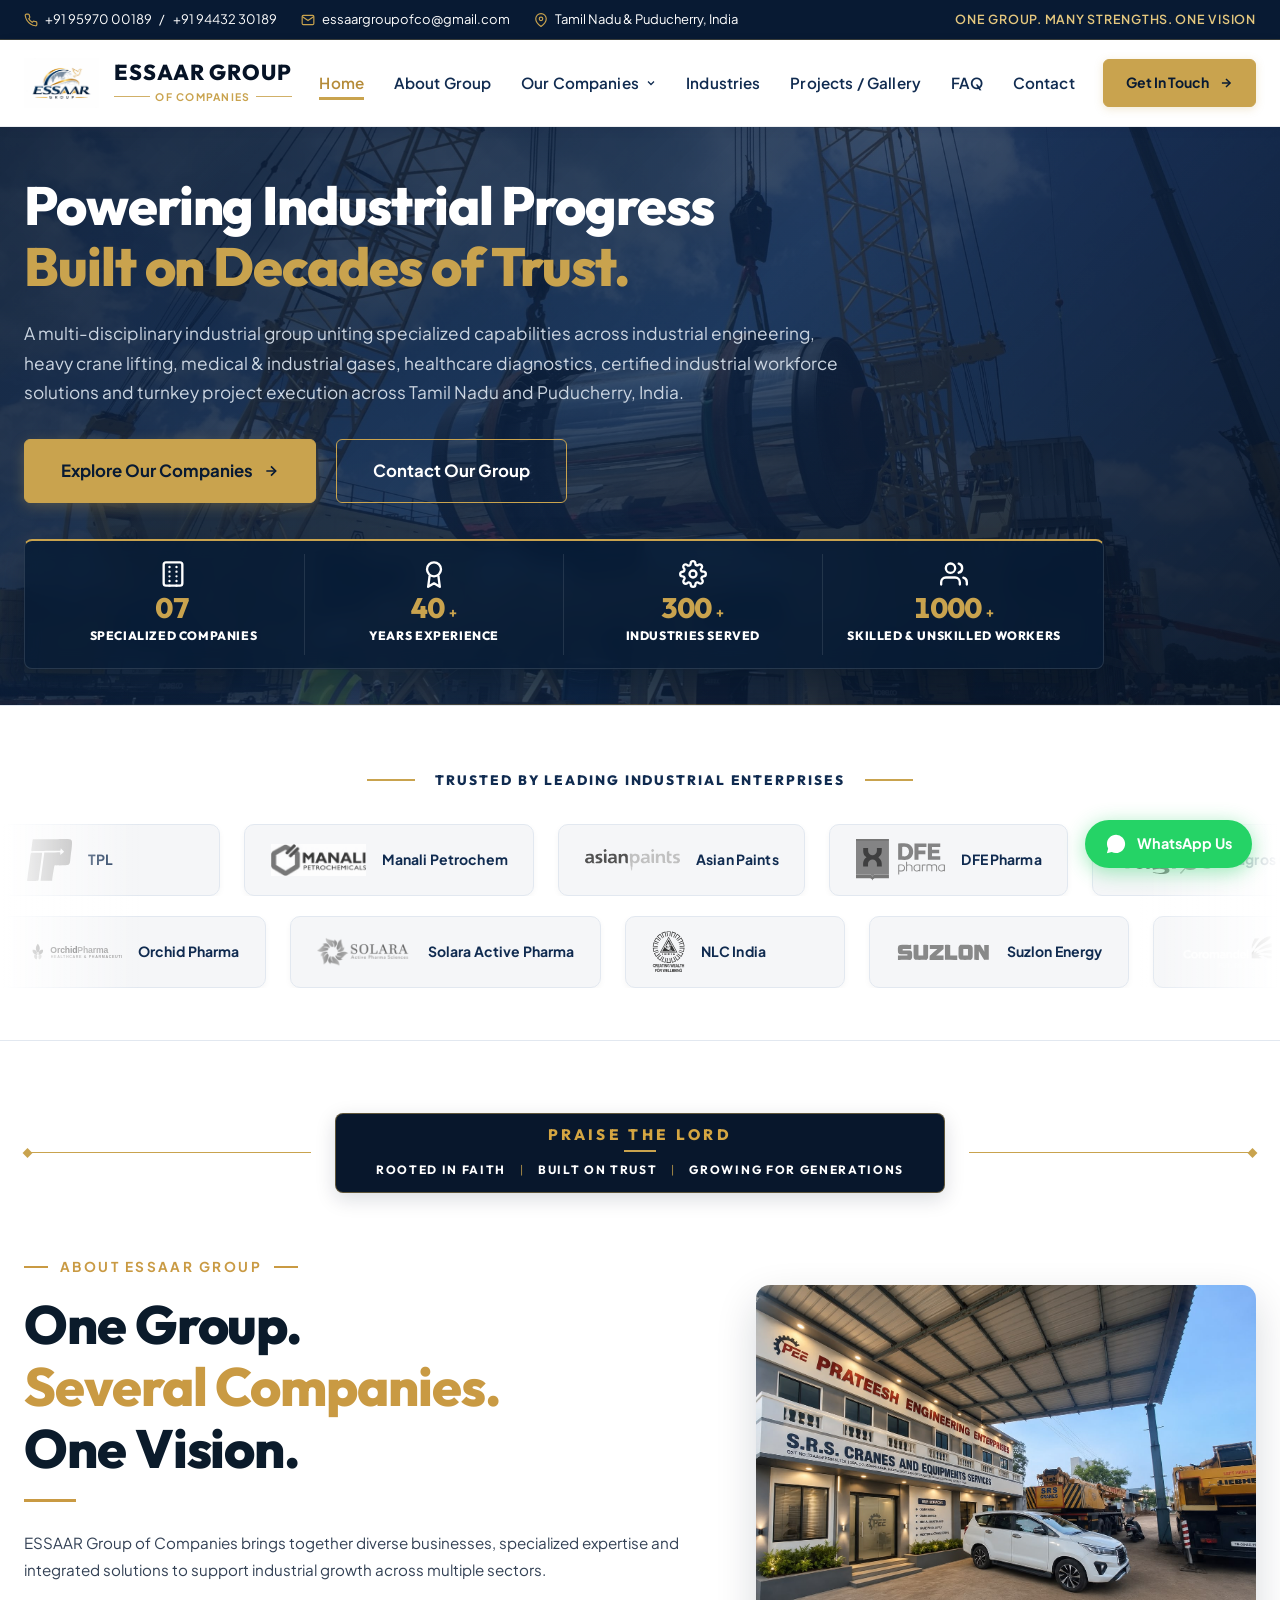
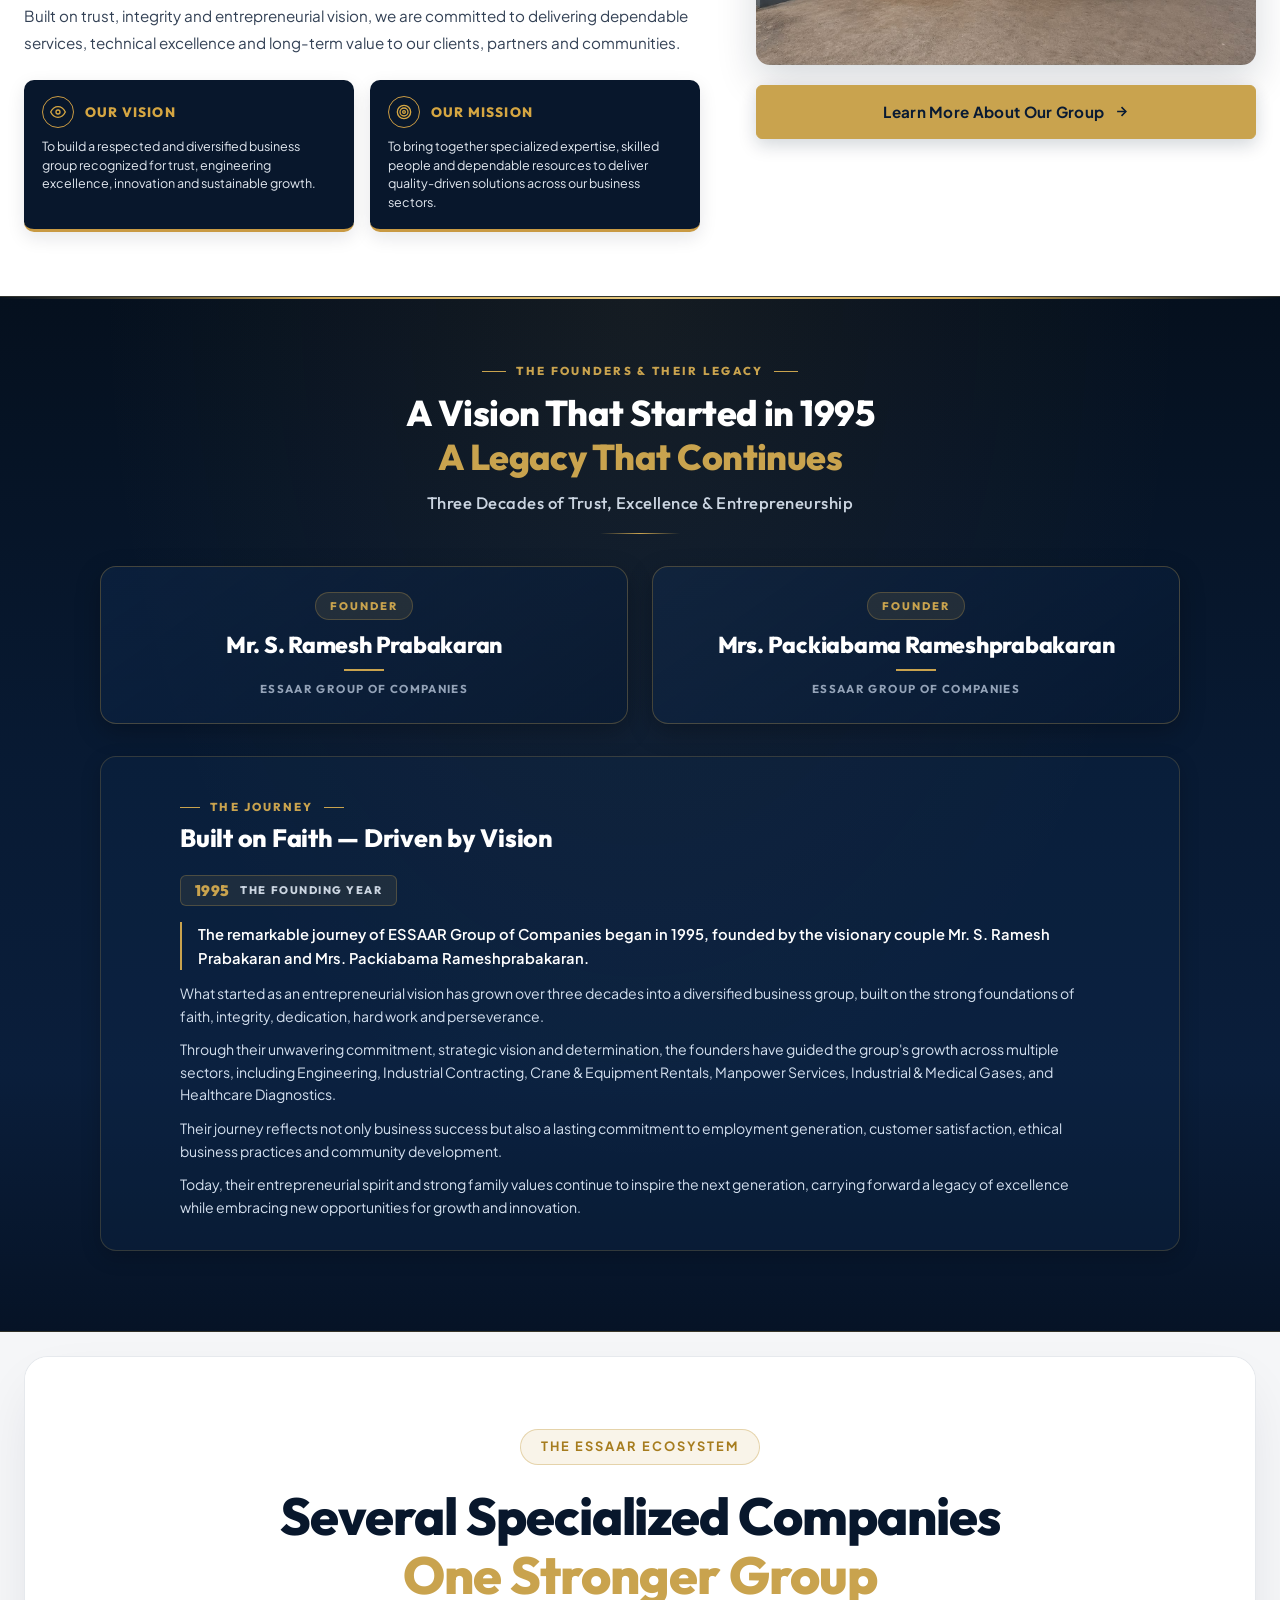
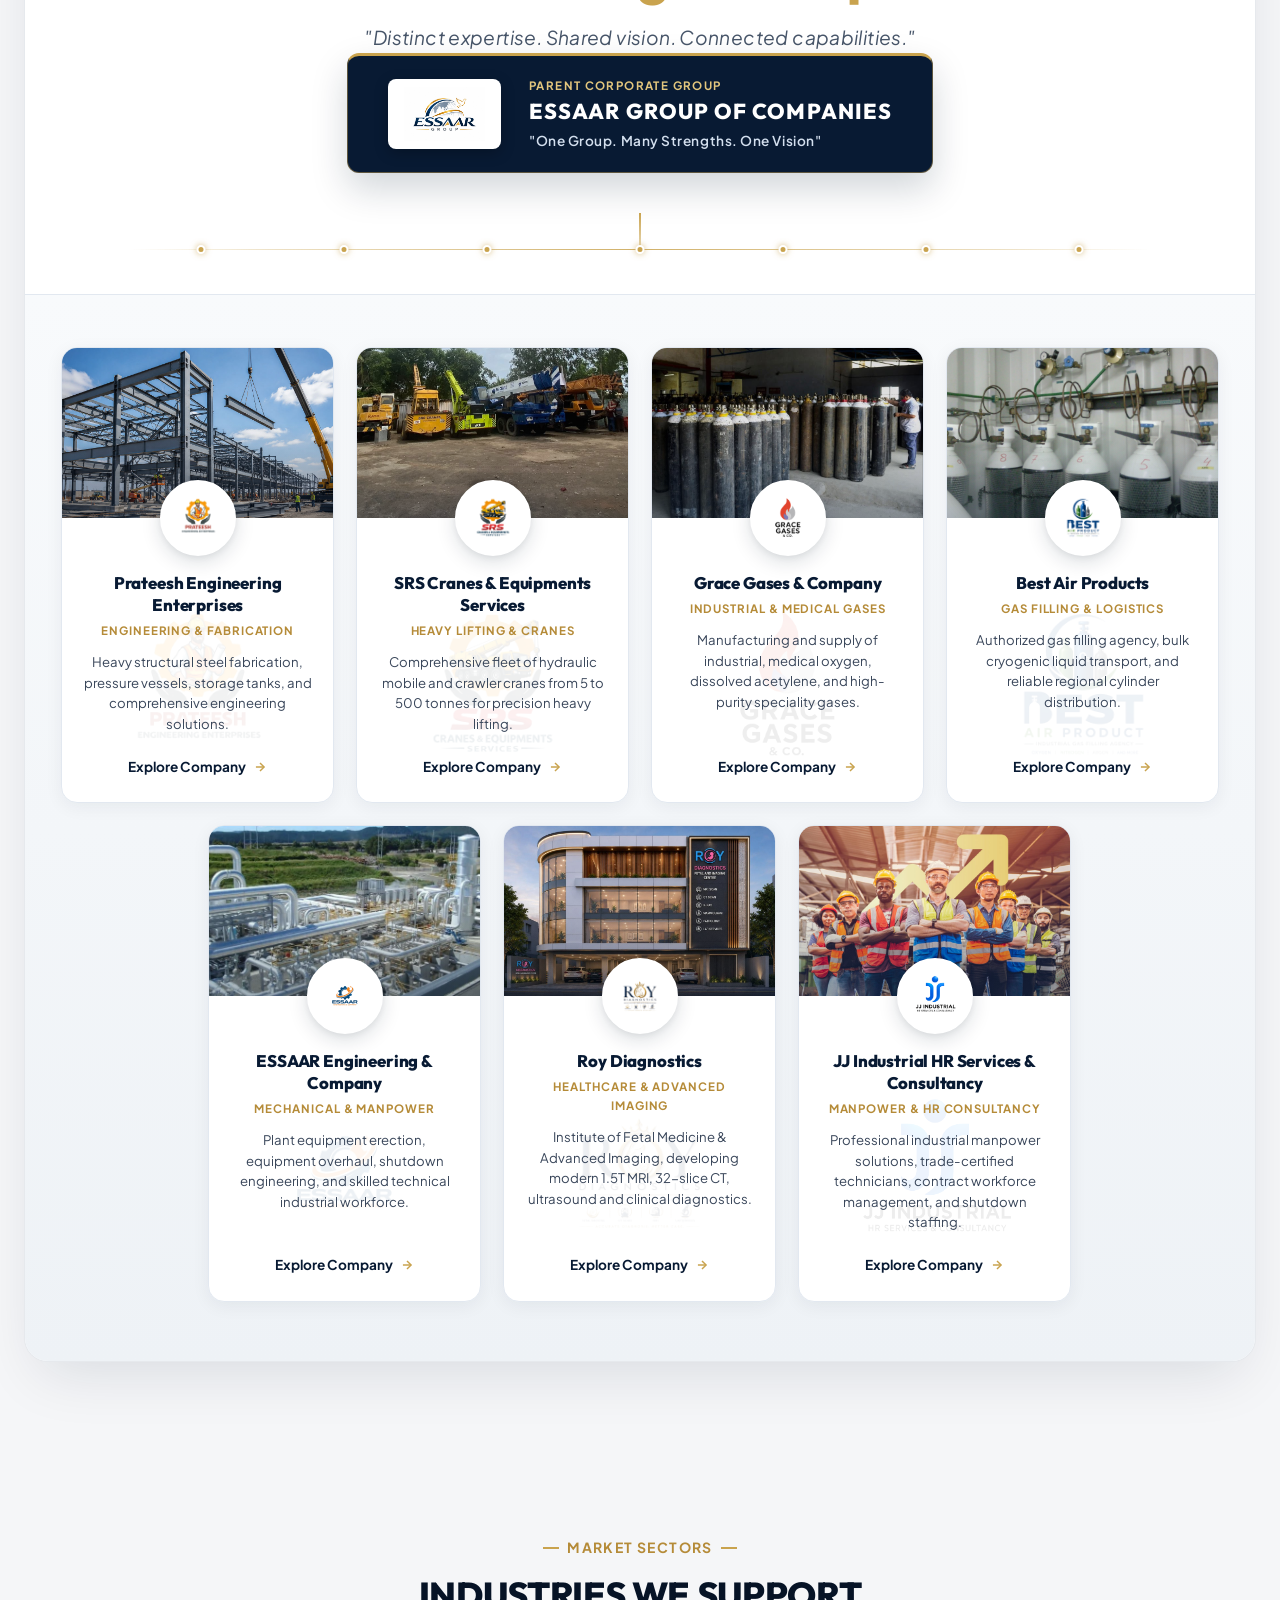
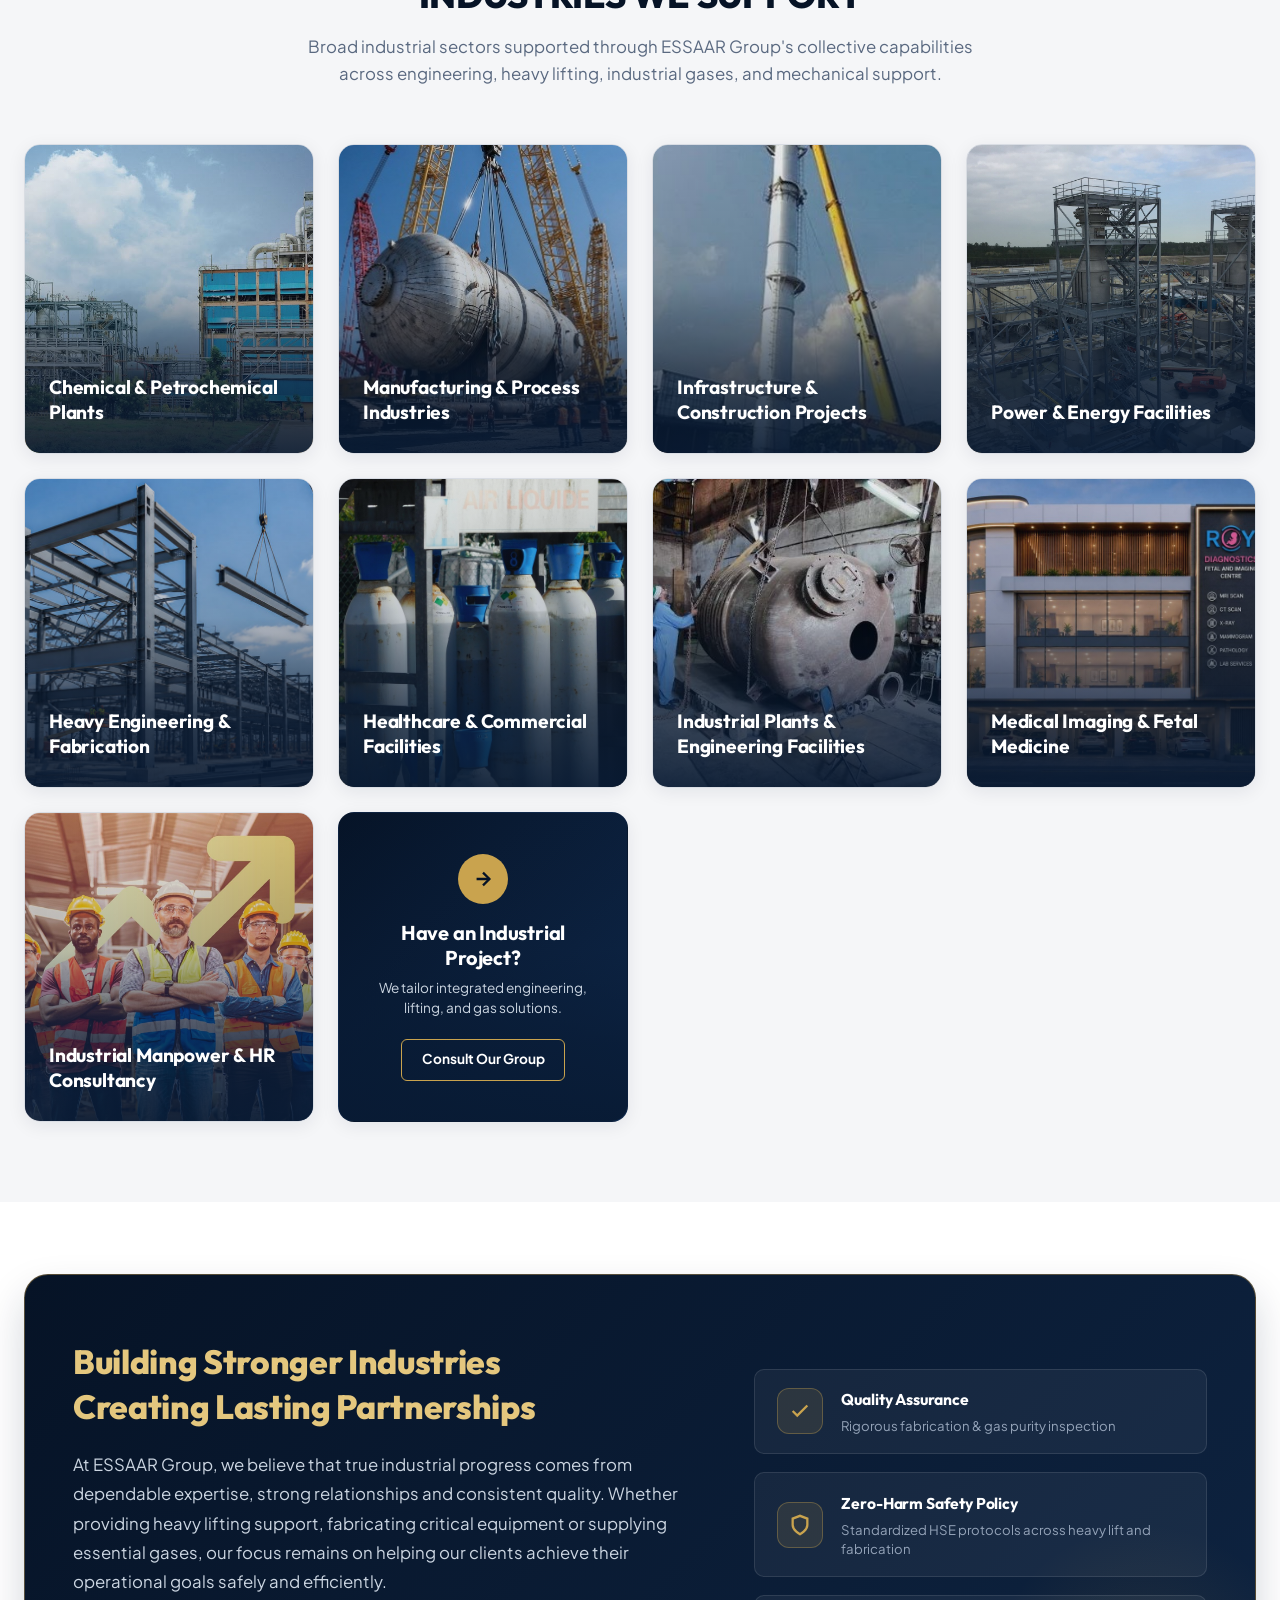
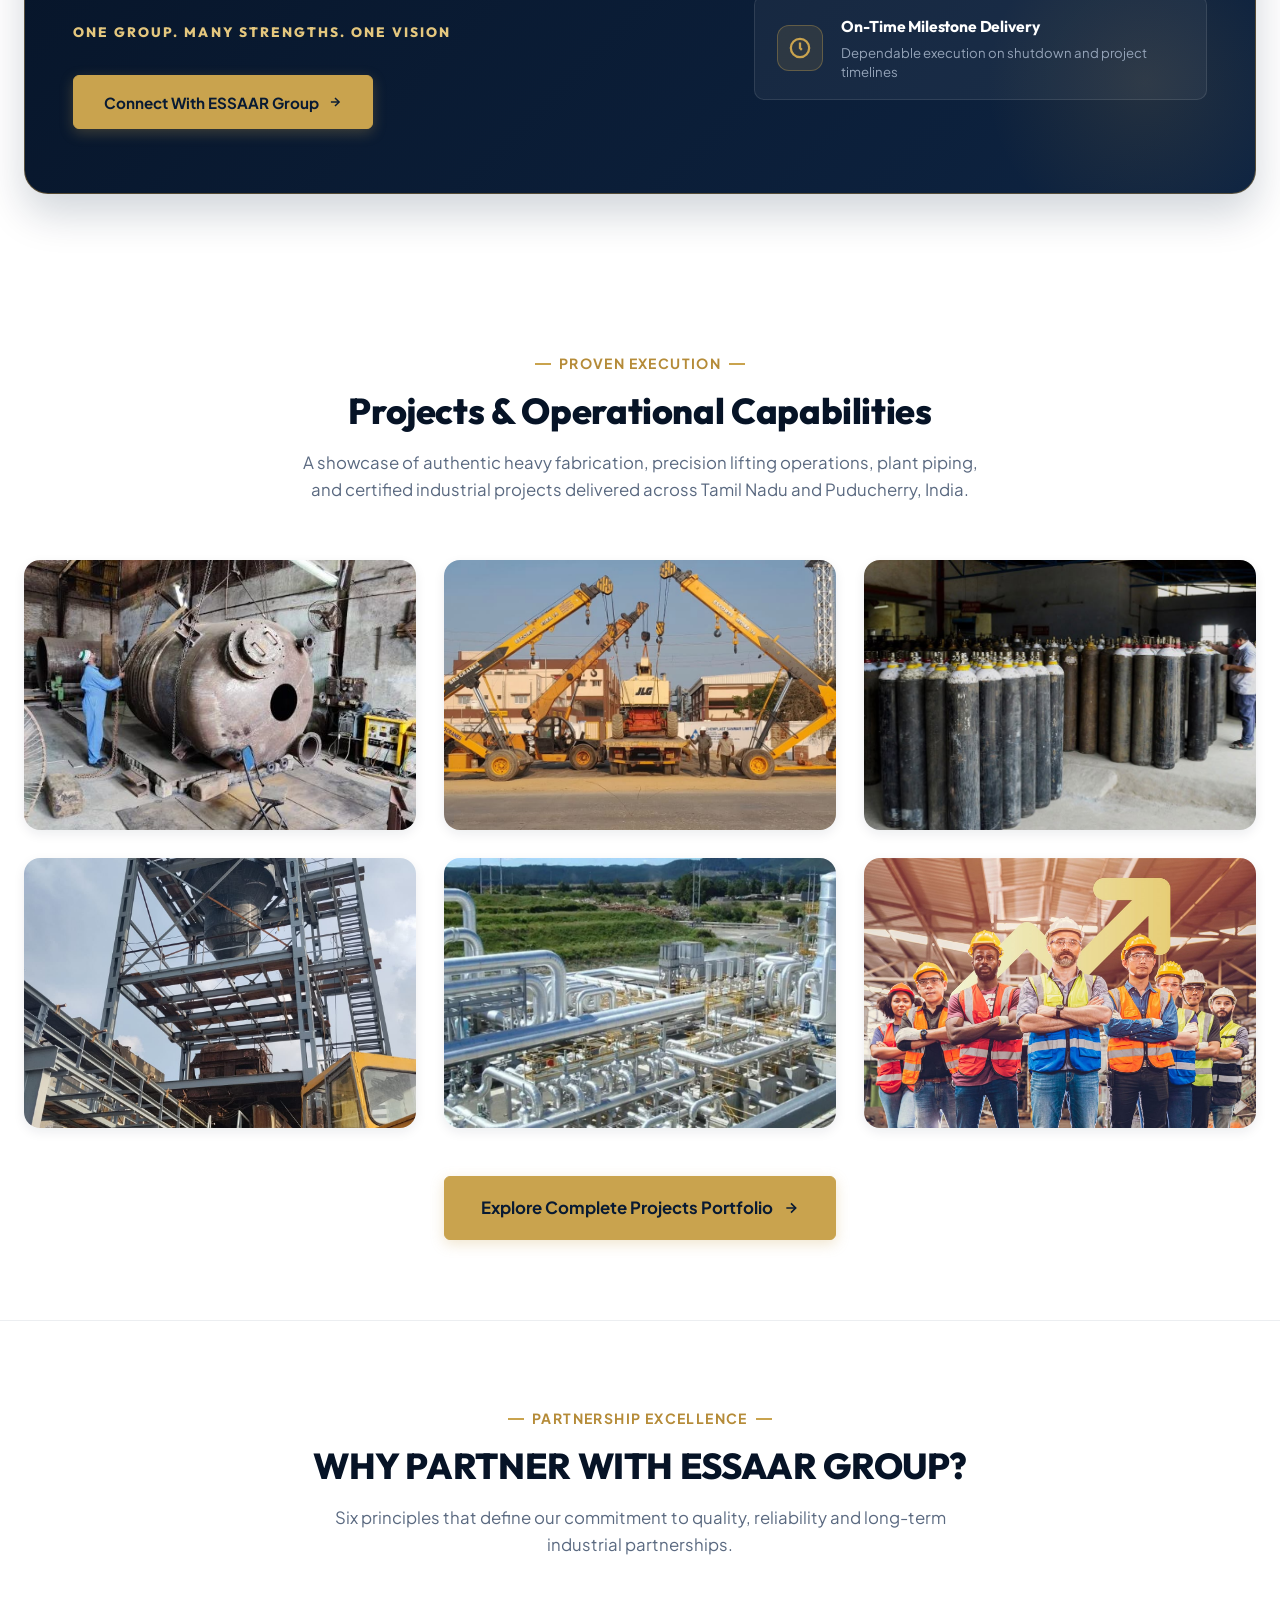
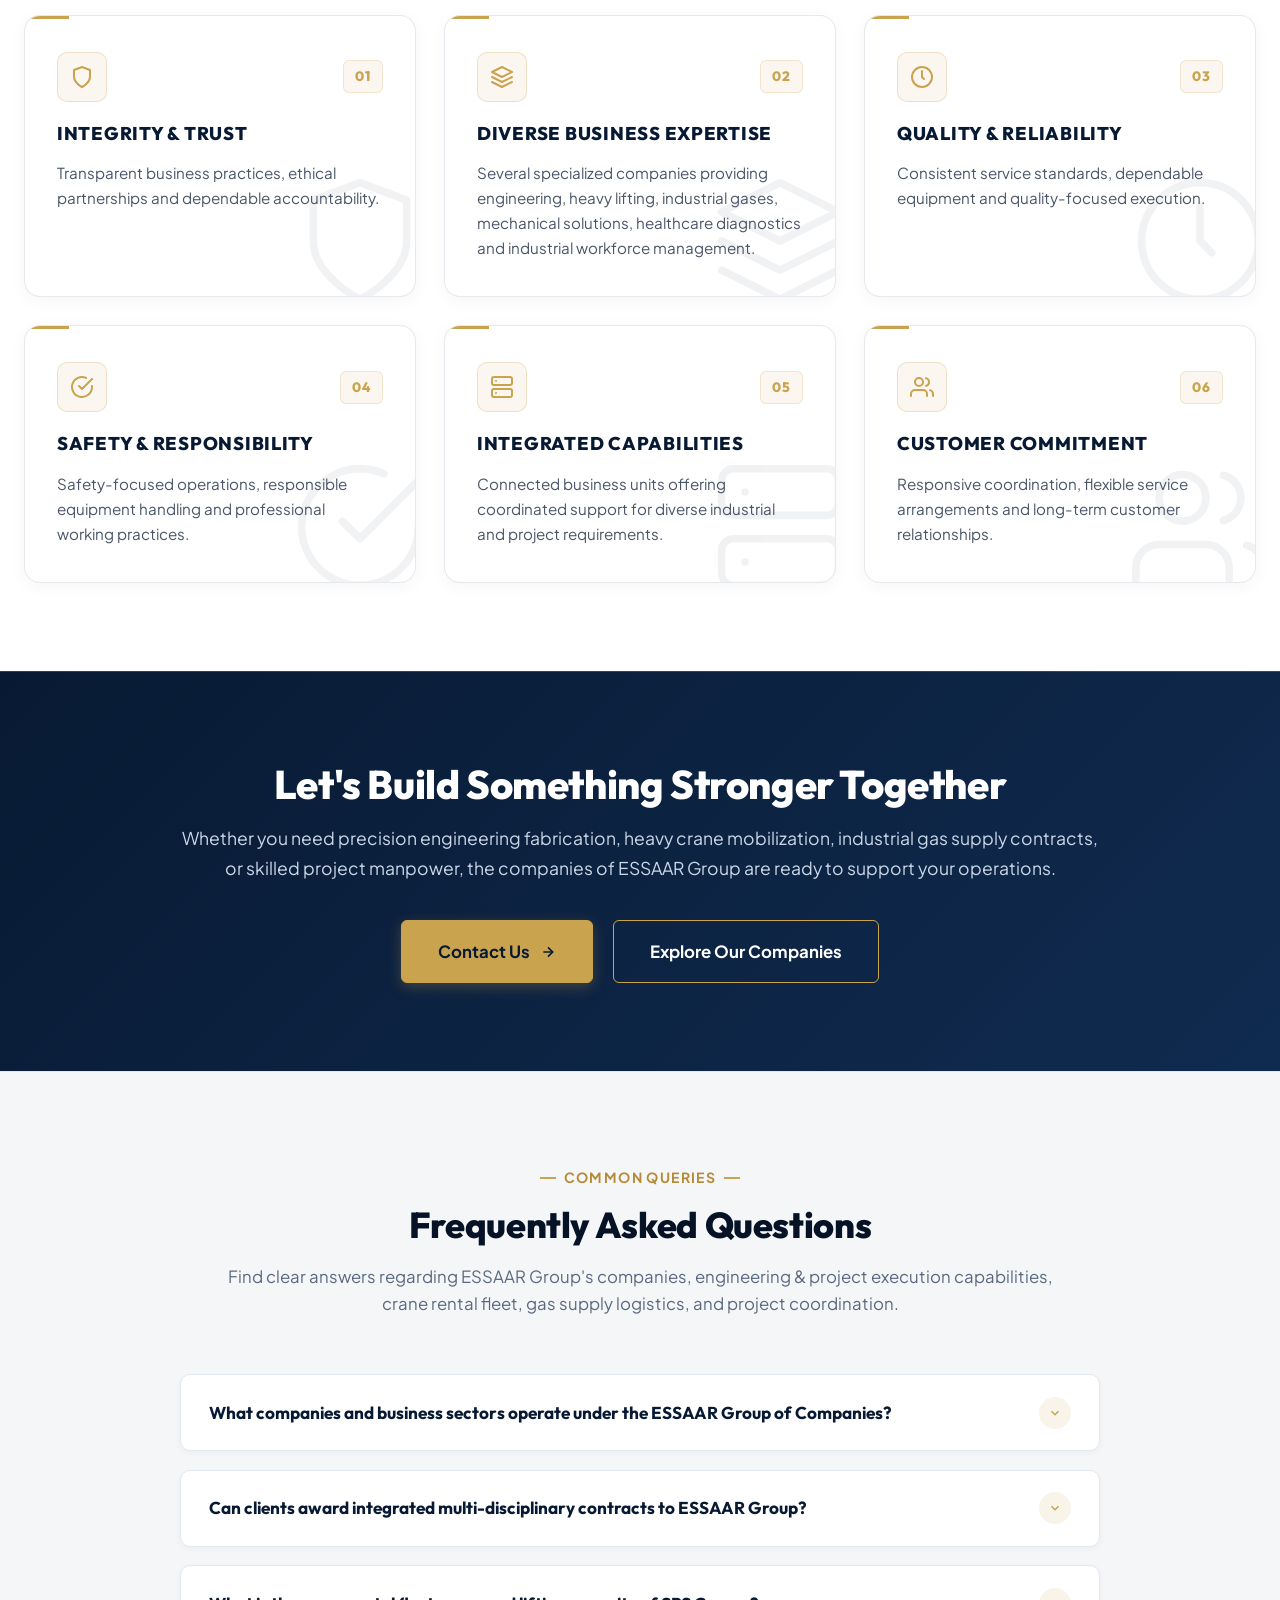
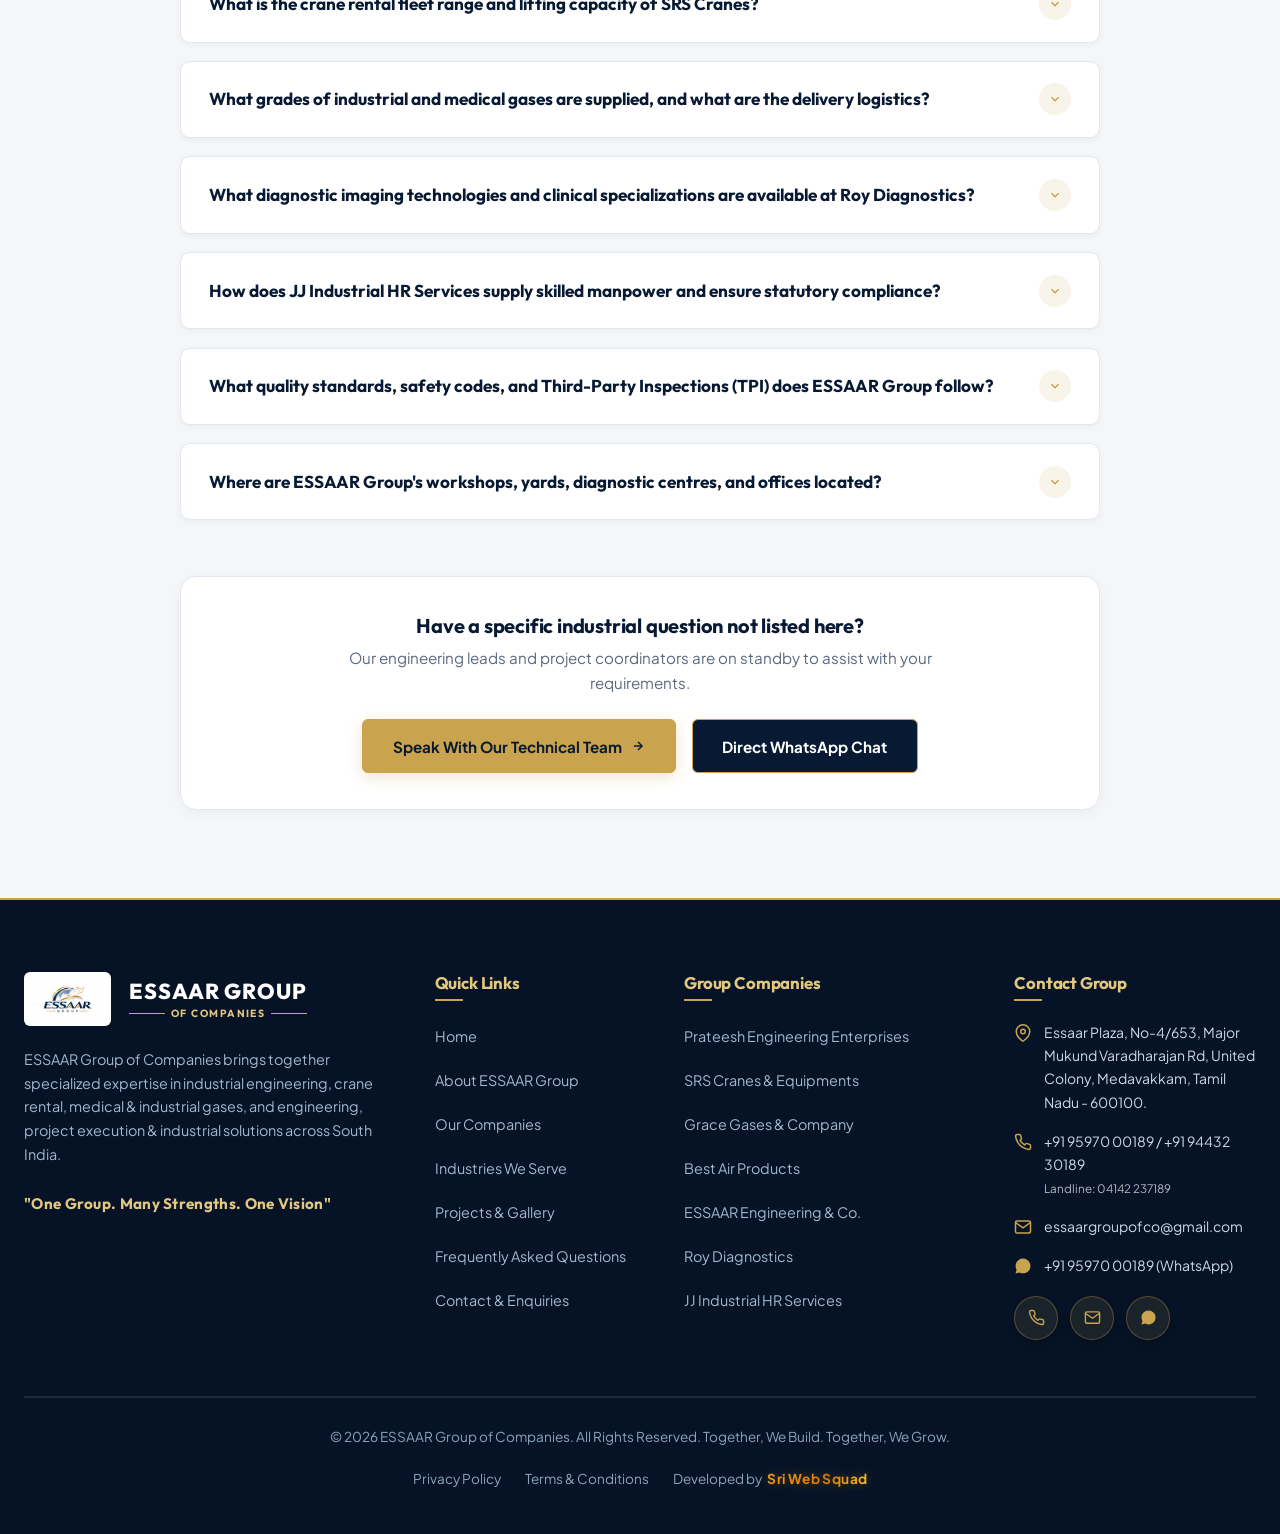
==== commit 9e8646f9: "Refine hero mobile title layout and optimize statistics card vertical spacing" ====
--- a/index.html
+++ b/index.html
@@ -211,8 +211,20 @@
     <div class="container hero-container">
       <div class="hero-content">
         <h1 class="hero-title">
-          <span class="hero-title-main">Powering Industrial Progress</span>
-          <span class="hero-title-gold">Built on Decades of Trust.</span>
+          <span class="desktop-only">
+            <span class="hero-title-main">Powering Industrial Progress</span>
+            <span class="hero-title-gold">Built on Decades of Trust.</span>
+          </span>
+          <span class="mobile-only hero-title-mobile">
+            <span class="hero-mobile-eyebrow">
+              <span class="hero-mobile-dash" aria-hidden="true"></span>
+              <span class="hero-mobile-kicker">POWERING INDUSTRIAL PROGRESS</span>
+            </span>
+            <span class="hero-mobile-headline">
+              <span class="hero-mobile-line1">Built on Decades</span>
+              <span class="hero-mobile-line2">of <span class="hero-mobile-gold">Trust.</span></span>
+            </span>
+          </span>
         </h1>
         <p class="hero-desc">
           <span class="desktop-only">A multi-disciplinary industrial group uniting specialized capabilities across industrial engineering, heavy crane lifting, medical &amp; industrial gases, healthcare diagnostics, certified industrial workforce solutions and turnkey project execution across Tamil Nadu and Puducherry, India.</span>
--- a/assets/css/style.css
+++ b/assets/css/style.css
@@ -2236,26 +2236,26 @@
 
 .company-card-watermark,
 .company-card-body .company-card-watermark {
-  position: absolute !important;
-  left: 50% !important;
-  top: 50% !important;
-  right: auto !important;
-  transform: translate(-50%, -50%) !important;
-  width: 220px !important;
-  height: 220px !important;
-  max-width: 80% !important;
-  max-height: 80% !important;
-  object-fit: contain !important;
-  opacity: 0.055 !important;
-  pointer-events: none !important;
-  user-select: none !important;
-  z-index: 0 !important;
-  transition: transform 0.45s cubic-bezier(0.16, 1, 0.3, 1), opacity 0.45s ease !important;
+  position: absolute;
+  left: 50%;
+  top: 50%;
+  right: auto;
+  transform: translate(-50%, -50%);
+  width: 220px;
+  height: 220px;
+  max-width: 80%;
+  max-height: 80%;
+  object-fit: contain;
+  opacity: 0.055;
+  pointer-events: none;
+  user-select: none;
+  z-index: 0;
+  transition: transform 0.45s cubic-bezier(0.16, 1, 0.3, 1), opacity 0.45s ease;
 }
 
 .company-card:hover .company-card-watermark {
-  opacity: 0.1 !important;
-  transform: translate(-50%, -50%) scale(1.06) !important;
+  opacity: 0.1;
+  transform: translate(-50%, -50%) scale(1.06);
 }
 
 .company-card-body > *:not(.company-card-watermark) {
@@ -2276,13 +2276,13 @@
 }
 
 .company-exact-category {
-  display: flex !important;
-  align-items: center !important;
-  justify-content: flex-start !important;
-  text-align: left !important;
-  width: auto !important;
-  margin-left: 0 !important;
-  margin-right: auto !important;
+  display: flex;
+  align-items: center;
+  justify-content: flex-start;
+  text-align: left;
+  width: auto;
+  margin-left: 0;
+  margin-right: auto;
 }
 
 .company-card-title {
@@ -3928,27 +3928,27 @@
 }
 
 .service-card-watermark {
-  position: absolute !important;
-  left: 50% !important;
-  top: 50% !important;
-  right: auto !important;
-  transform: translate(-50%, -50%) !important;
-  width: 180px !important;
-  height: 180px !important;
-  max-width: 70% !important;
-  max-height: 70% !important;
-  object-fit: contain !important;
-  opacity: 0.055 !important;
-  pointer-events: none !important;
-  user-select: none !important;
-  z-index: 0 !important;
-  transition: transform 0.45s cubic-bezier(0.16, 1, 0.3, 1), opacity 0.45s ease !important;
+  position: absolute;
+  left: 50%;
+  top: 50%;
+  right: auto;
+  transform: translate(-50%, -50%);
+  width: 180px;
+  height: 180px;
+  max-width: 70%;
+  max-height: 70%;
+  object-fit: contain;
+  opacity: 0.055;
+  pointer-events: none;
+  user-select: none;
+  z-index: 0;
+  transition: transform 0.45s cubic-bezier(0.16, 1, 0.3, 1), opacity 0.45s ease;
 }
 
 .service-card:hover .service-card-watermark,
 .company-service-5card:hover .service-card-watermark {
-  opacity: 0.1 !important;
-  transform: translate(-50%, -50%) scale(1.08) !important;
+  opacity: 0.1;
+  transform: translate(-50%, -50%) scale(1.08);
 }
 
 .service-card-icon {
@@ -4746,14 +4746,22 @@
     min-height: auto;
     padding: 2.25rem 0 2.5rem;
   }
+  .hero-desc {
+    margin-bottom: 2.25rem ;
+  }
   .hero-actions {
     flex-direction: column;
-    align-items: stretch;
-    gap: 0.85rem;
-    margin-bottom: 2.5rem;
+    align-items: center;
+    gap: 0.75rem;
+    margin-bottom: 2rem;
+    width: 100%;
   }
   .hero-actions .btn {
     width: 100%;
+    max-width: 320px;
+    padding: 0.7rem 1.25rem !important;
+    font-size: 0.92rem !important;
+    min-height: 44px !important;
   }
   .hero-stats-bar {
     grid-template-columns: repeat(2, 1fr);
@@ -6678,12 +6686,12 @@
   }
   .about-kicker-wrap {
     order: 1;
-    display: flex !important;
-    justify-content: center !important;
-    align-items: center !important;
-    width: 100% !important;
-    margin: 0 auto 1.25rem !important;
-    text-align: center !important;
+    display: flex;
+    justify-content: center;
+    align-items: center;
+    width: 100%;
+    margin: 0 auto 1.25rem;
+    text-align: center;
   }
   .about-lead-headline {
     order: 2;
@@ -6732,11 +6740,11 @@
     grid-template-columns: repeat(auto-fit, minmax(220px, 1fr));
   }
   .company-exact-category {
-    justify-content: flex-start !important;
-    text-align: left !important;
-    width: auto !important;
-    margin-left: 0 !important;
-    margin-right: auto !important;
+    justify-content: flex-start;
+    text-align: left;
+    width: auto;
+    margin-left: 0;
+    margin-right: auto;
   }
 }
 
@@ -6773,7 +6781,7 @@
   display: flex;
   align-items: center;
   color: var(--white);
-  padding: 3.25rem 0 4rem;
+  padding: 3rem 0 2.25rem;
   overflow: hidden;
 }
 
@@ -6802,12 +6810,12 @@
 }
 
 .hero-title {
-  font-size: clamp(2.4rem, 4.2vw, 3.75rem) !important;
-  font-weight: 800 !important;
-  line-height: 1.14 !important;
-  margin-bottom: 1.35rem !important;
-  letter-spacing: -0.02em !important;
-  font-family: var(--font-heading) !important;
+  font-size: clamp(2.4rem, 4.2vw, 3.75rem) ;
+  font-weight: 800 ;
+  line-height: 1.14 ;
+  margin-bottom: 1.35rem ;
+  letter-spacing: -0.02em ;
+  font-family: var(--font-heading) ;
 }
 
 .hero-title-main {
@@ -6823,11 +6831,11 @@
 }
 
 .hero-desc {
-  font-size: clamp(1rem, 1.35vw, 1.15rem) !important;
-  line-height: 1.7 !important;
-  color: #CBD5E1 !important;
-  margin-bottom: 2rem !important;
-  max-width: 840px !important;
+  font-size: clamp(1rem, 1.35vw, 1.15rem) ;
+  line-height: 1.7 ;
+  color: #CBD5E1 ;
+  margin-bottom: 2rem ;
+  max-width: 840px ;
   font-weight: 400;
 }
 
@@ -6835,12 +6843,12 @@
 .hero-stats-editorial {
   position: relative;
   z-index: 2;
-  margin-top: 3.25rem;
-  margin-bottom: 0.5rem;
+  margin-top: 1.65rem;
+  margin-bottom: 0;
   max-width: 1080px;
   margin-left: 0;
   margin-right: auto;
-  padding: 1.25rem 1.85rem;
+  padding: 0.85rem 1.35rem;
   background: rgba(7, 27, 53, 0.82);
   backdrop-filter: blur(10px);
   -webkit-backdrop-filter: blur(10px);
@@ -6878,7 +6886,7 @@
 
 .editorial-stat-icon {
   color: #FFFFFF;
-  margin-bottom: 0.5rem;
+  margin-bottom: 0.3rem;
   display: flex;
   align-items: center;
   justify-content: center;
@@ -6889,7 +6897,7 @@
 }
 
 .editorial-stat-col {
-  padding: 0.5rem 1rem;
+  padding: 0.35rem 0.75rem;
   border-right: 1px solid rgba(255, 255, 255, 0.1);
   display: flex;
   flex-direction: column;
@@ -6915,7 +6923,7 @@
   font-weight: 800;
   line-height: 1.1;
   color: var(--gold-premium);
-  margin-bottom: 0.25rem;
+  margin-bottom: 0.15rem;
   display: flex;
   align-items: baseline;
   justify-content: center;
@@ -6966,77 +6974,127 @@
 /* Responsive Media Queries for Hero */
 @media (max-width: 992px) {
   .hero {
-    padding: 3rem 0 3.25rem !important;
+    padding: 2.5rem 0 2rem !important;
   }
   .hero-stats-editorial {
-    grid-template-columns: repeat(2, 1fr) !important;
-    gap: 1.75rem 1.25rem !important;
-    padding: 1.75rem 1.25rem !important;
+    grid-template-columns: repeat(4, 1fr) !important;
+    gap: 0 !important;
+    margin-top: 1.5rem !important;
+    padding: 0.75rem 0.5rem !important;
   }
   .editorial-stat-col {
-    padding: 0.5rem !important;
-    border-right: none !important;
-  }
-  .editorial-stat-col:nth-child(2) {
+    padding: 0.35rem 0.25rem !important;
+    border-right: 1px solid rgba(255, 255, 255, 0.1) !important;
+  }
+  .editorial-stat-col-last,
+  .editorial-stat-col:last-child {
     border-right: none !important;
   }
 }
 
 @media (max-width: 640px) {
   .hero {
-    padding: 2.25rem 0 2.5rem !important;
+    padding: 2rem 0 1.75rem !important;
   }
   .hero-corporate-eyebrow {
     font-size: 0.7rem;
     padding: 0.25rem 0.65rem;
   }
   .hero-title {
-    font-size: 2rem !important;
-    line-height: 1.2 !important;
-    margin-bottom: 1rem !important;
+    font-size: 2rem ;
+    line-height: 1.2 ;
+    margin-bottom: 1rem ;
   }
   .hero-desc {
-    font-size: 0.95rem !important;
-    line-height: 1.65 !important;
-    margin-bottom: 1.75rem !important;
+    font-size: 0.95rem ;
+    line-height: 1.65 ;
+    margin-bottom: 2.25rem ;
   }
   .hero-actions {
     flex-direction: column;
-    align-items: stretch;
-    gap: 0.75rem;
-    margin-bottom: 2rem;
+    align-items: center;
+    gap: 0.65rem;
+    margin-bottom: 1.35rem !important;
+    width: 100%;
+  }
+  .hero-actions .btn {
+    width: 100% !important;
+    max-width: 295px !important;
+    padding: 0.62rem 1.25rem !important;
+    font-size: 0.9rem !important;
+    min-height: 42px !important;
+  }
+  .hero-actions .btn svg {
+    width: 14px !important;
+    height: 14px !important;
   }
   .hero-stats-editorial {
-    grid-template-columns: repeat(2, 1fr) !important;
-    gap: 1.5rem 0.85rem !important;
-    padding: 1.35rem 0.85rem !important;
+    grid-template-columns: repeat(4, 1fr) !important;
+    gap: 0 !important;
+    margin-top: 1.25rem !important;
+    padding: 0.65rem 0.25rem !important;
   }
   .editorial-stat-col {
-    padding: 0.25rem !important;
-    border-right: none !important;
+    padding: 0.25rem 0.15rem !important;
+    border-right: 1px solid rgba(255, 255, 255, 0.1) !important;
     border-bottom: none !important;
     text-align: center !important;
     align-items: center !important;
   }
+  .editorial-stat-col-last,
+  .editorial-stat-col:last-child {
+    border-right: none !important;
+  }
   .editorial-stat-icon {
-    margin-bottom: 0.35rem !important;
+    margin-bottom: 0.25rem !important;
   }
   .editorial-stat-icon svg {
-    width: 24px !important;
-    height: 24px !important;
+    width: 20px !important;
+    height: 20px !important;
   }
   .editorial-stat-num {
-    font-size: 1.6rem !important;
-    margin-bottom: 0.2rem !important;
+    font-size: clamp(1.1rem, 3.8vw, 1.4rem) !important;
+    margin-bottom: 0.15rem !important;
+    gap: 0.1rem !important;
+  }
+  .editorial-stat-num .stat-unit {
+    font-size: 0.8em !important;
   }
   .editorial-stat-label {
-    font-size: 0.68rem !important;
+    font-size: clamp(0.5rem, 1.75vw, 0.62rem) !important;
     margin-bottom: 0 !important;
     white-space: normal !important;
-    line-height: 1.25 !important;
+    line-height: 1.15 !important;
+    letter-spacing: 0.02em !important;
   }
   .editorial-stat-sub {
     display: none !important;
+  }
+}
+
+@media (max-width: 380px) {
+  .hero-actions .btn {
+    max-width: 260px !important;
+    padding: 0.55rem 1rem !important;
+    font-size: 0.84rem !important;
+    min-height: 38px !important;
+  }
+  .hero-stats-editorial {
+    padding: 0.75rem 0.2rem !important;
+  }
+  .editorial-stat-col {
+    padding: 0.2rem 0.08rem !important;
+  }
+  .editorial-stat-num {
+    font-size: 1.05rem !important;
+  }
+  .editorial-stat-icon svg {
+    width: 18px !important;
+    height: 18px !important;
+  }
+  .editorial-stat-label {
+    font-size: 0.48rem !important;
+    letter-spacing: 0 !important;
   }
 }
 
@@ -8297,24 +8355,24 @@
     padding-bottom: 2rem !important;
   }
   .company-bottom-bar-section {
-    padding: 0.5rem 0 0.85rem !important;
+    padding: 0.5rem 0 0.85rem;
   }
   .company-bottom-bar-section + .section,
   .company-bottom-bar-section + section {
-    padding-top: 1rem !important;
+    padding-top: 1rem;
   }
   .company-exact-hero-right {
-    display: flex !important;
-    justify-content: center !important;
-    align-items: center !important;
-    padding-left: 0 !important;
-    width: 100% !important;
-    margin: 1.25rem auto 0 !important;
-    text-align: center !important;
+    display: flex;
+    justify-content: center;
+    align-items: center;
+    padding-left: 0;
+    width: 100%;
+    margin: 1.25rem auto 0;
+    text-align: center;
   }
   .company-exact-hero-right::before {
-    width: min(340px, 85vw) !important;
-    height: min(340px, 85vw) !important;
+    width: min(340px, 85vw);
+    height: min(340px, 85vw);
   }
   .company-exact-hero-logo {
     max-width: min(280px, 80vw) !important;
@@ -8327,67 +8385,67 @@
    COMPANY CARD DUAL ACTION RECTANGULAR BUTTONS (STACKED VERTICALLY)
    ========================================================================== */
 .company-card-footer {
-  display: flex !important;
-  flex-direction: column !important;
-  align-items: stretch !important;
-  gap: 0.65rem !important;
-  margin-top: 1.5rem !important;
-  width: 100% !important;
+  display: flex;
+  flex-direction: column;
+  align-items: stretch;
+  gap: 0.65rem;
+  margin-top: 1.5rem;
+  width: 100%;
 }
 .company-card-btn-gold {
-  width: 100% !important;
-  display: flex !important;
-  align-items: center !important;
-  justify-content: center !important;
-  gap: 0.6rem !important;
-  background: #C9A34E !important;
-  color: #051326 !important;
-  border: 1px solid #C9A34E !important;
-  border-radius: 8px !important;
-  padding: 0.75rem 1.25rem !important;
-  min-height: 44px !important;
-  font-size: 0.92rem !important;
-  font-weight: 700 !important;
-  text-decoration: none !important;
-  box-shadow: 0 4px 12px rgba(201, 163, 78, 0.22) !important;
-  transition: all 0.25s ease !important;
-  cursor: pointer !important;
+  width: 100%;
+  display: flex;
+  align-items: center;
+  justify-content: center;
+  gap: 0.6rem;
+  background: #C9A34E;
+  color: #051326;
+  border: 1px solid #C9A34E;
+  border-radius: 8px;
+  padding: 0.75rem 1.25rem;
+  min-height: 44px;
+  font-size: 0.92rem;
+  font-weight: 700;
+  text-decoration: none;
+  box-shadow: 0 4px 12px rgba(201, 163, 78, 0.22);
+  transition: all 0.25s ease;
+  cursor: pointer;
 }
 .company-card-btn-gold:hover {
-  background: #D8B25C !important;
-  color: #051326 !important;
-  transform: translateY(-2px) !important;
-  box-shadow: 0 6px 16px rgba(201, 163, 78, 0.35) !important;
+  background: #D8B25C;
+  color: #051326;
+  transform: translateY(-2px);
+  box-shadow: 0 6px 16px rgba(201, 163, 78, 0.35);
 }
 .company-card-btn-outline {
-  width: 100% !important;
-  display: flex !important;
-  align-items: center !important;
-  justify-content: center !important;
-  gap: 0.6rem !important;
-  background: #FFFFFF !important;
-  color: #051326 !important;
-  border: 1.5px solid #C9A34E !important;
-  border-radius: 8px !important;
-  padding: 0.75rem 1.25rem !important;
-  min-height: 44px !important;
-  font-size: 0.92rem !important;
-  font-weight: 700 !important;
-  text-decoration: none !important;
-  box-shadow: 0 2px 6px rgba(0, 0, 0, 0.02) !important;
-  transition: all 0.25s ease !important;
-  cursor: pointer !important;
+  width: 100%;
+  display: flex;
+  align-items: center;
+  justify-content: center;
+  gap: 0.6rem;
+  background: #FFFFFF;
+  color: #051326;
+  border: 1.5px solid #C9A34E;
+  border-radius: 8px;
+  padding: 0.75rem 1.25rem;
+  min-height: 44px;
+  font-size: 0.92rem;
+  font-weight: 700;
+  text-decoration: none;
+  box-shadow: 0 2px 6px rgba(0, 0, 0, 0.02);
+  transition: all 0.25s ease;
+  cursor: pointer;
 }
 .company-card-btn-outline:hover {
-  background: rgba(201, 163, 78, 0.08) !important;
-  border-color: #D8B25C !important;
-  color: #051326 !important;
-  transform: translateY(-2px) !important;
+  background: rgba(201, 163, 78, 0.08);
+  border-color: #D8B25C;
+  color: #051326;
+  transform: translateY(-2px);
 }
 .company-card-btn-gold svg,
 .company-card-btn-outline svg {
-  flex-shrink: 0 !important;
-  color: #051326 !important;
+  flex-shrink: 0;
+  color: #051326;
 }
 
 /* ==========================================================================
@@ -8442,13 +8500,17 @@
    ========================================================================== */
 
 /* 1. Hero Main Title: "Powering Industrial Progress" & "Built on Decades of Trust" */
+.hero-title-mobile {
+  display: none !important;
+}
+
 @media (max-width: 768px) {
   .hero-title {
-    font-family: var(--font-heading) !important;
-    font-weight: 900 !important;
-    line-height: 1.14 !important;
-    margin-bottom: 1.25rem !important;
-    font-size: clamp(1.85rem, 7.8vw, 2.75rem) !important;
+    font-family: var(--font-heading) ;
+    font-weight: 900 ;
+    line-height: 1.14 ;
+    margin-bottom: 1.25rem ;
+    font-size: clamp(1.85rem, 7.8vw, 2.75rem) ;
   }
   .hero-title-main,
   .hero-title-gold {
@@ -8464,6 +8526,62 @@
   .hero-title-gold {
     margin-top: 0.35rem !important;
   }
+  /* Mobile-specific hero title layout matching user specification */
+  .hero-title .hero-title-mobile.mobile-only {
+    display: flex !important;
+    flex-direction: column;
+    align-items: flex-start;
+    text-align: left;
+  }
+  .hero-mobile-eyebrow {
+    display: inline-flex;
+    align-items: center;
+    gap: 0.75rem;
+    margin-bottom: 0.85rem;
+  }
+  .hero-mobile-dash {
+    width: 48px;
+    height: 2.5px;
+    background: var(--gold-premium, #C9A34E);
+    border-radius: 2px;
+    flex-shrink: 0;
+  }
+  .hero-mobile-kicker {
+    font-family: var(--font-heading);
+    font-size: 0.82rem;
+    font-weight: 700;
+    letter-spacing: 0.16em;
+    text-transform: uppercase;
+    color: #FFFFFF;
+    line-height: 1.2;
+  }
+  .hero-mobile-headline {
+    display: flex;
+    flex-direction: column;
+    align-items: flex-start;
+  }
+  .hero-mobile-line1,
+  .hero-mobile-line2 {
+    font-family: var(--font-heading) !important;
+    font-size: clamp(1.95rem, 8.4vw, 2.75rem) !important;
+    font-weight: 800 !important;
+    display: block !important;
+    line-height: 1.15 !important;
+    letter-spacing: -0.02em !important;
+    color: #FFFFFF;
+    text-shadow: 0 3px 14px rgba(0, 0, 0, 0.7);
+  }
+  .hero-mobile-line1 {
+    white-space: nowrap;
+  }
+  .hero-mobile-line2 {
+    margin-top: 0.25rem !important;
+    white-space: nowrap;
+  }
+  .hero-mobile-gold {
+    color: var(--gold-premium, #C9A34E) !important;
+    font-weight: 800;
+  }
 }
 @media (max-width: 380px) {
   .hero-title,
@@ -8472,6 +8590,17 @@
     font-size: 1.65rem !important;
     line-height: 1.15 !important;
   }
+  .hero-mobile-dash {
+    width: 36px;
+  }
+  .hero-mobile-kicker {
+    font-size: 0.74rem;
+    letter-spacing: 0.12em;
+  }
+  .hero-mobile-line1,
+  .hero-mobile-line2 {
+    font-size: 1.8rem !important;
+  }
 }
 @media (max-width: 340px) {
   .hero-title,
@@ -8479,6 +8608,17 @@
   .hero-title-gold {
     font-size: 1.5rem !important;
     line-height: 1.16 !important;
+  }
+  .hero-mobile-dash {
+    width: 28px;
+  }
+  .hero-mobile-kicker {
+    font-size: 0.68rem;
+    letter-spacing: 0.1em;
+  }
+  .hero-mobile-line1,
+  .hero-mobile-line2 {
+    font-size: 1.6rem !important;
   }
 }
 
@@ -8532,24 +8672,24 @@
 /* 5 & 6. Single-Line Action Buttons: "Connect With ESSAAR Group", "Explore Complete Projects Portfolio" */
 @media (max-width: 768px) {
   .btn-single-line {
-    white-space: nowrap !important;
-    font-size: clamp(0.78rem, 3.6vw, 0.95rem) !important;
-    padding: 0.75rem 1.15rem !important;
-    display: inline-flex !important;
-    justify-content: center !important;
-    align-items: center !important;
-    margin-left: auto !important;
-    margin-right: auto !important;
-    text-align: center !important;
+    white-space: nowrap;
+    font-size: clamp(0.78rem, 3.6vw, 0.95rem);
+    padding: 0.75rem 1.15rem;
+    display: inline-flex;
+    justify-content: center;
+    align-items: center;
+    margin-left: auto;
+    margin-right: auto;
+    text-align: center;
   }
   .btn-single-line span {
-    white-space: nowrap !important;
+    white-space: nowrap;
   }
 }
 @media (max-width: 380px) {
   .btn-single-line {
-    font-size: 0.76rem !important;
-    padding: 0.65rem 0.85rem !important;
+    font-size: 0.76rem;
+    padding: 0.65rem 0.85rem;
   }
 }
 
@@ -8597,22 +8737,22 @@
 .bottom-bar-val a,
 .contact-detail-body p a[href^="mailto:"],
 .footer-contact-item a[href^="mailto:"] {
-  white-space: nowrap !important;
-  word-break: normal !important;
-  overflow-wrap: normal !important;
+  white-space: nowrap;
+  word-break: normal;
+  overflow-wrap: normal;
   display: inline-block;
 }
 @media (max-width: 576px) {
   .bottom-bar-val {
-    flex-direction: column !important;
-    align-items: flex-start !important;
-    gap: 0.25rem !important;
+    flex-direction: column;
+    align-items: flex-start;
+    gap: 0.25rem;
   }
   .bottom-bar-sep {
     display: none !important;
   }
   .bottom-bar-val a {
-    font-size: 0.88rem !important;
+    font-size: 0.88rem;
   }
 }
 
@@ -8703,18 +8843,18 @@
 /* 19. FAQ CTA Button: "Speak With Our Technical Team" */
 @media (max-width: 768px) {
   .faq-support-bar .btn {
-    white-space: nowrap !important;
-    font-size: clamp(0.78rem, 3.6vw, 0.95rem) !important;
-    padding: 0.75rem 1.15rem !important;
+    white-space: nowrap;
+    font-size: clamp(0.78rem, 3.6vw, 0.95rem);
+    padding: 0.75rem 1.15rem;
   }
   .faq-support-bar .btn span {
-    white-space: nowrap !important;
+    white-space: nowrap;
   }
 }
 @media (max-width: 380px) {
   .faq-support-bar .btn {
-    font-size: 0.76rem !important;
-    padding: 0.65rem 0.85rem !important;
+    font-size: 0.76rem;
+    padding: 0.65rem 0.85rem;
   }
 }
 
@@ -8740,25 +8880,25 @@
     display: none !important;
   }
   .about-faith-pill {
-    width: 100% !important;
-    max-width: 100% !important;
-    padding: 0.75rem 0.35rem !important;
-    box-sizing: border-box !important;
-    overflow: hidden !important;
+    width: 100%;
+    max-width: 100%;
+    padding: 0.75rem 0.35rem;
+    box-sizing: border-box;
+    overflow: hidden;
   }
   .about-faith-lead {
     font-size: 0.82rem !important;
     letter-spacing: 0.16em !important;
   }
   .about-faith-pillars {
-    font-size: clamp(0.44rem, 2.1vw, 0.64rem) !important;
-    letter-spacing: 0.03em !important;
-    gap: 0.25rem !important;
-    white-space: nowrap !important;
-    flex-wrap: nowrap !important;
-    justify-content: center !important;
-    align-items: center !important;
-    width: 100% !important;
+    font-size: clamp(0.44rem, 2.1vw, 0.64rem);
+    letter-spacing: 0.03em;
+    gap: 0.25rem;
+    white-space: nowrap;
+    flex-wrap: nowrap;
+    justify-content: center;
+    align-items: center;
+    width: 100%;
   }
   .about-faith-sep {
     font-size: 0.6rem !important;
@@ -8768,31 +8908,31 @@
 
 @media (max-width: 360px) {
   .about-faith-pillars {
-    font-size: 0.44rem !important;
-    letter-spacing: 0.02em !important;
-    gap: 0.2rem !important;
+    font-size: 0.44rem;
+    letter-spacing: 0.02em;
+    gap: 0.2rem;
   }
 }
 
 /* 3. Company Bottom Credential Bar Overlap Fix (Stack vertically on screens < 992px) */
 @media (max-width: 991px) {
   .company-bottom-bar {
-    display: flex !important;
-    flex-direction: column !important;
-    align-items: stretch !important;
-    padding: 1.5rem !important;
-    gap: 1.5rem !important;
+    display: flex;
+    flex-direction: column;
+    align-items: stretch;
+    padding: 1.5rem;
+    gap: 1.5rem;
   }
   .bottom-bar-block {
-    width: 100% !important;
-    min-width: 100% !important;
+    width: 100%;
+    min-width: 100%;
   }
   .bottom-bar-header {
     margin-bottom: 0.25rem !important;
   }
   .bottom-bar-val {
-    padding-left: 0 !important;
-    font-size: 0.88rem !important;
+    padding-left: 0;
+    font-size: 0.88rem;
   }
   .bottom-bar-action {
     width: 100% !important;
@@ -8801,8 +8941,8 @@
   .bottom-bar-action .btn,
   .bottom-bar-action .btn-hero-gold,
   .bottom-bar-action .btn-exact-gold {
-    width: 100% !important;
-    justify-content: center !important;
+    width: 100%;
+    justify-content: center;
   }
 }
 
@@ -8816,7 +8956,7 @@
 #contact-form,
 .contact-info-card,
 .contact-grid {
-  scroll-margin-top: 90px !important;
+  scroll-margin-top: 90px;
 }
 
 /* 5. Mobile Clean View: Hide redundant subtitles & synergy card in mobile view only */
@@ -8842,7 +8982,7 @@
     display: none !important;
   }
   .contact-info-header h3 {
-    margin-bottom: 0 !important;
+    margin-bottom: 0;
   }
 
   /* Corporate Synergy Card (Need Multi-Unit Support?) on Contact page */
@@ -8899,27 +9039,27 @@
    7. OFFICIAL WEBSITE BUTTON STYLING (Professional External Link)
    ========================================================================== */
 .btn-official-website {
-  background: linear-gradient(135deg, #C9A34E 0%, #D5A642 100%) !important;
-  color: #06152B !important;
-  font-weight: 700 !important;
-  border: 1px solid #E4C77E !important;
-  border-radius: var(--radius-md) !important;
-  display: inline-flex !important;
-  align-items: center !important;
-  justify-content: center !important;
-  gap: 0.5rem !important;
-  padding: 0.75rem 1.35rem !important;
-  font-size: 0.92rem !important;
-  text-decoration: none !important;
-  transition: all 0.25s ease !important;
-  box-shadow: 0 4px 14px rgba(201, 163, 78, 0.25) !important;
-  cursor: pointer !important;
+  background: linear-gradient(135deg, #C9A34E 0%, #D5A642 100%);
+  color: #06152B;
+  font-weight: 700;
+  border: 1px solid #E4C77E;
+  border-radius: var(--radius-md);
+  display: inline-flex;
+  align-items: center;
+  justify-content: center;
+  gap: 0.5rem;
+  padding: 0.75rem 1.35rem;
+  font-size: 0.92rem;
+  text-decoration: none;
+  transition: all 0.25s ease;
+  box-shadow: 0 4px 14px rgba(201, 163, 78, 0.25);
+  cursor: pointer;
 }
 .btn-official-website:hover {
-  background: linear-gradient(135deg, #D5A642 0%, #E4C77E 100%) !important;
-  color: #06152B !important;
-  transform: translateY(-2px) !important;
-  box-shadow: 0 6px 18px rgba(201, 163, 78, 0.38) !important;
+  background: linear-gradient(135deg, #D5A642 0%, #E4C77E 100%);
+  color: #06152B;
+  transform: translateY(-2px);
+  box-shadow: 0 6px 18px rgba(201, 163, 78, 0.38);
 }
 .contact-card-actions {
   display: flex;
@@ -8928,8 +9068,8 @@
   width: 100%;
 }
 .contact-card-actions .btn {
-  width: 100% !important;
-  justify-content: center !important;
+  width: 100%;
+  justify-content: center;
 }
 
 /* ==========================================================================
@@ -8941,101 +9081,101 @@
   box-sizing: border-box !important;
 }
 .contact-info-card {
-  min-width: 0 !important;
-  max-width: 100% !important;
-  box-sizing: border-box !important;
-  overflow: hidden !important;
+  min-width: 0;
+  max-width: 100%;
+  box-sizing: border-box;
+  overflow: hidden;
 }
 .contact-info-header h3 {
-  overflow-wrap: anywhere !important;
-  word-break: break-word !important;
+  overflow-wrap: anywhere;
+  word-break: break-word;
 }
 .contact-detail-item {
-  min-width: 0 !important;
-  width: 100% !important;
-  box-sizing: border-box !important;
+  min-width: 0;
+  width: 100%;
+  box-sizing: border-box;
 }
 .contact-detail-body {
-  min-width: 0 !important;
-  flex: 1 1 auto !important;
-  overflow-wrap: anywhere !important;
-  word-break: break-word !important;
-  max-width: calc(100% - 60px) !important;
+  min-width: 0;
+  flex: 1 1 auto;
+  overflow-wrap: anywhere;
+  word-break: break-word;
+  max-width: calc(100% - 60px);
 }
 .contact-detail-body p,
 .contact-detail-body h5,
 .contact-detail-body a,
 .contact-detail-body span {
-  overflow-wrap: anywhere !important;
-  word-break: break-word !important;
-  max-width: 100% !important;
+  overflow-wrap: anywhere;
+  word-break: break-word;
+  max-width: 100%;
 }
 .bottom-bar-block {
-  min-width: 0 !important;
-  max-width: 100% !important;
-  box-sizing: border-box !important;
+  min-width: 0;
+  max-width: 100%;
+  box-sizing: border-box;
 }
 .bottom-bar-val,
 .bottom-bar-val a {
-  overflow-wrap: anywhere !important;
-  word-break: break-word !important;
-  max-width: 100% !important;
+  overflow-wrap: anywhere;
+  word-break: break-word;
+  max-width: 100%;
 }
 
 @media (max-width: 768px) {
   .contact-info-card {
-    padding: 1.65rem 1.25rem !important;
-    gap: 1.35rem !important;
+    padding: 1.65rem 1.25rem;
+    gap: 1.35rem;
   }
   .contact-detail-item {
-    gap: 0.85rem !important;
+    gap: 0.85rem;
   }
   .contact-detail-icon {
-    width: 42px !important;
-    height: 42px !important;
-    flex-shrink: 0 !important;
+    width: 42px;
+    height: 42px;
+    flex-shrink: 0;
   }
   .contact-detail-body {
-    max-width: calc(100% - 52px) !important;
+    max-width: calc(100% - 52px);
   }
   .contact-detail-body p a[href^="mailto:"],
   .footer-contact-item a[href^="mailto:"] {
-    white-space: normal !important;
-    word-break: break-all !important;
-    overflow-wrap: anywhere !important;
-    display: inline !important;
+    white-space: normal;
+    word-break: break-all;
+    overflow-wrap: anywhere;
+    display: inline;
   }
   .contact-detail-body p,
   .contact-detail-body a {
-    font-size: 0.88rem !important;
-    line-height: 1.45 !important;
+    font-size: 0.88rem;
+    line-height: 1.45;
   }
   .contact-info-header h3 {
-    font-size: clamp(1.15rem, 4.6vw, 1.4rem) !important;
-    line-height: 1.28 !important;
+    font-size: clamp(1.15rem, 4.6vw, 1.4rem);
+    line-height: 1.28;
   }
 }
 @media (max-width: 380px) {
   .contact-info-card {
-    padding: 1.35rem 0.95rem !important;
-    gap: 1.15rem !important;
+    padding: 1.35rem 0.95rem;
+    gap: 1.15rem;
   }
   .contact-detail-item {
-    gap: 0.65rem !important;
+    gap: 0.65rem;
   }
   .contact-detail-icon {
-    width: 38px !important;
-    height: 38px !important;
+    width: 38px;
+    height: 38px;
   }
   .contact-detail-body {
-    max-width: calc(100% - 46px) !important;
+    max-width: calc(100% - 46px);
   }
   .contact-detail-body p,
   .contact-detail-body a {
-    font-size: 0.82rem !important;
+    font-size: 0.82rem;
   }
   .contact-info-header h3 {
-    font-size: 1.1rem !important;
+    font-size: 1.1rem;
   }
 }
 
@@ -9082,24 +9222,24 @@
 @media (max-width: 600px) {
   .clinical-scope-grid,
   .diagnostic-modalities-grid {
-    grid-template-columns: 1fr !important;
-    gap: 0.75rem !important;
+    grid-template-columns: 1fr;
+    gap: 0.75rem;
   }
   .clinical-scope-card,
   .diagnostic-modality-card {
-    padding: 0.95rem 1.15rem !important;
+    padding: 0.95rem 1.15rem;
   }
   .clinical-scope-card strong,
   .diagnostic-modality-card strong {
-    font-size: 0.92rem !important;
+    font-size: 0.92rem;
   }
   .clinical-scope-card span,
   .diagnostic-modality-card span {
-    font-size: 0.8rem !important;
+    font-size: 0.8rem;
   }
   .grid-mini-features {
-    grid-template-columns: 1fr !important;
-    gap: 0.75rem !important;
+    grid-template-columns: 1fr;
+    gap: 0.75rem;
   }
 }
 
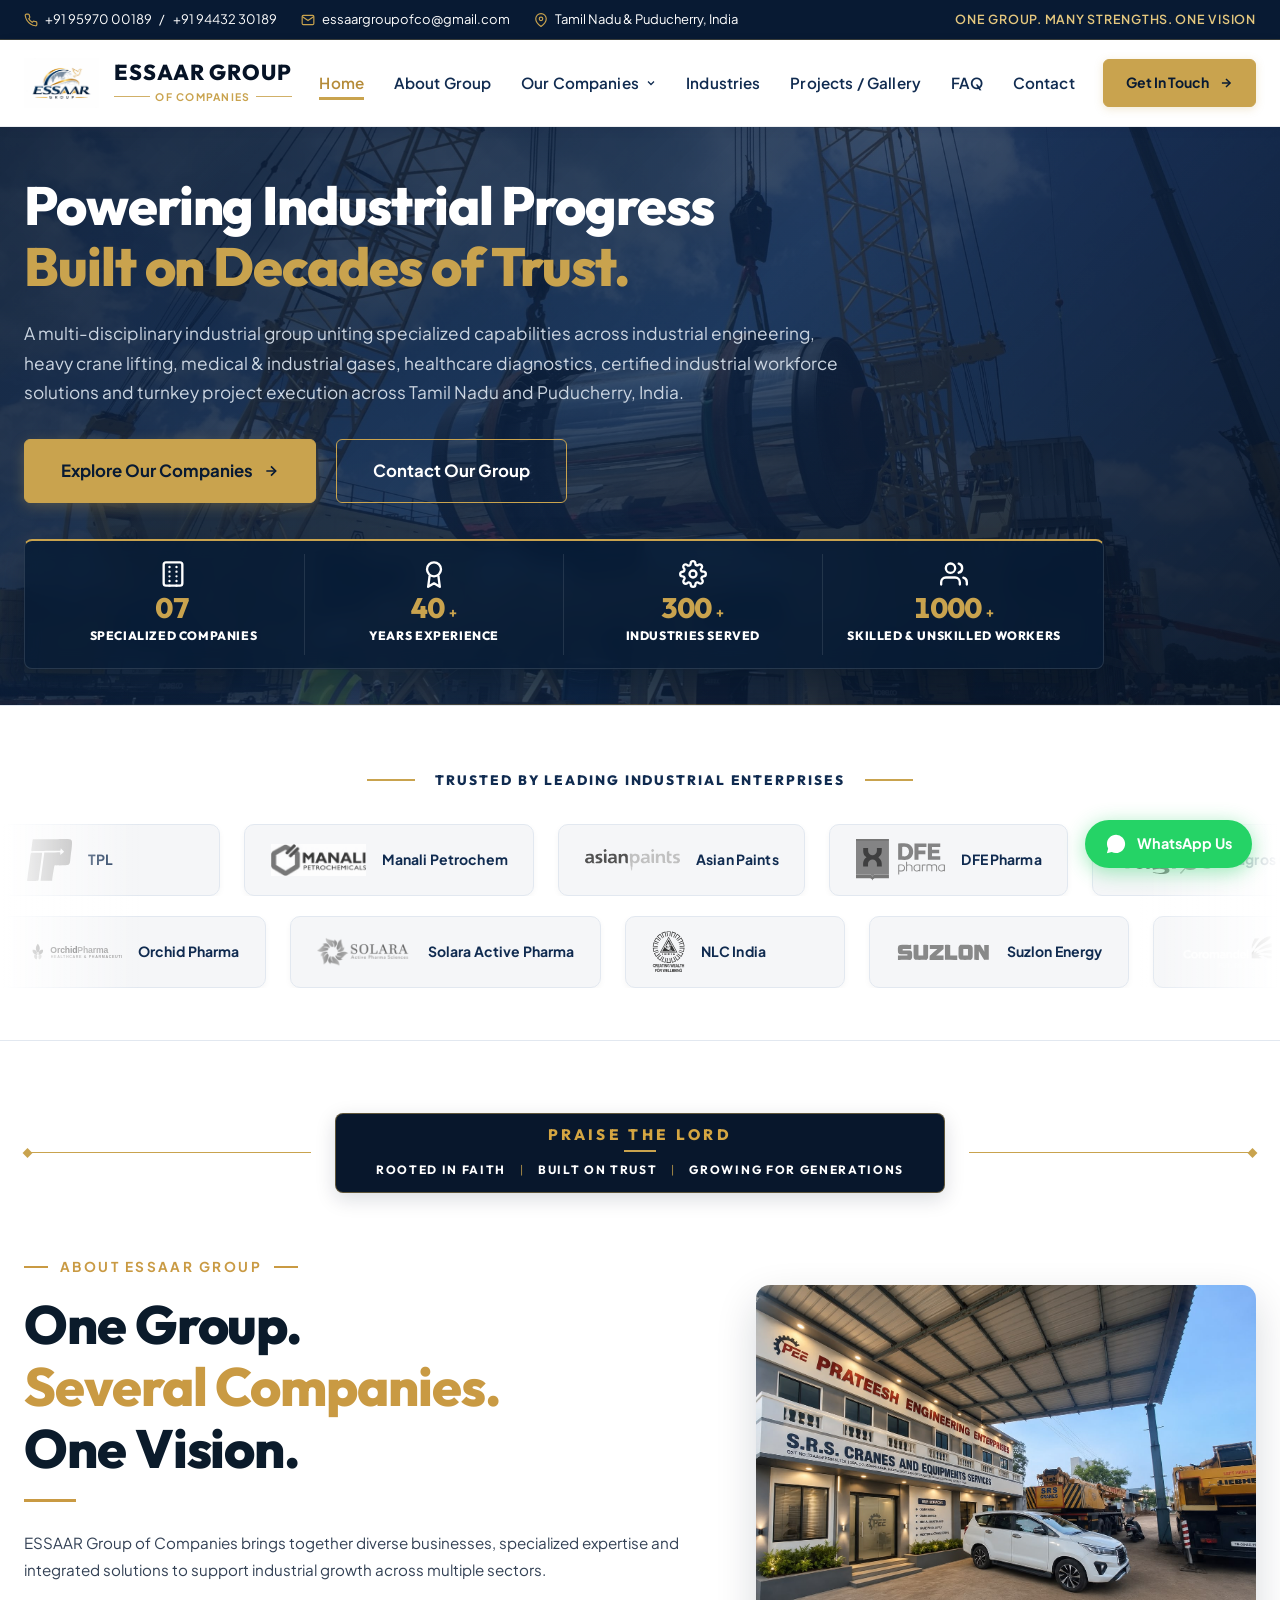
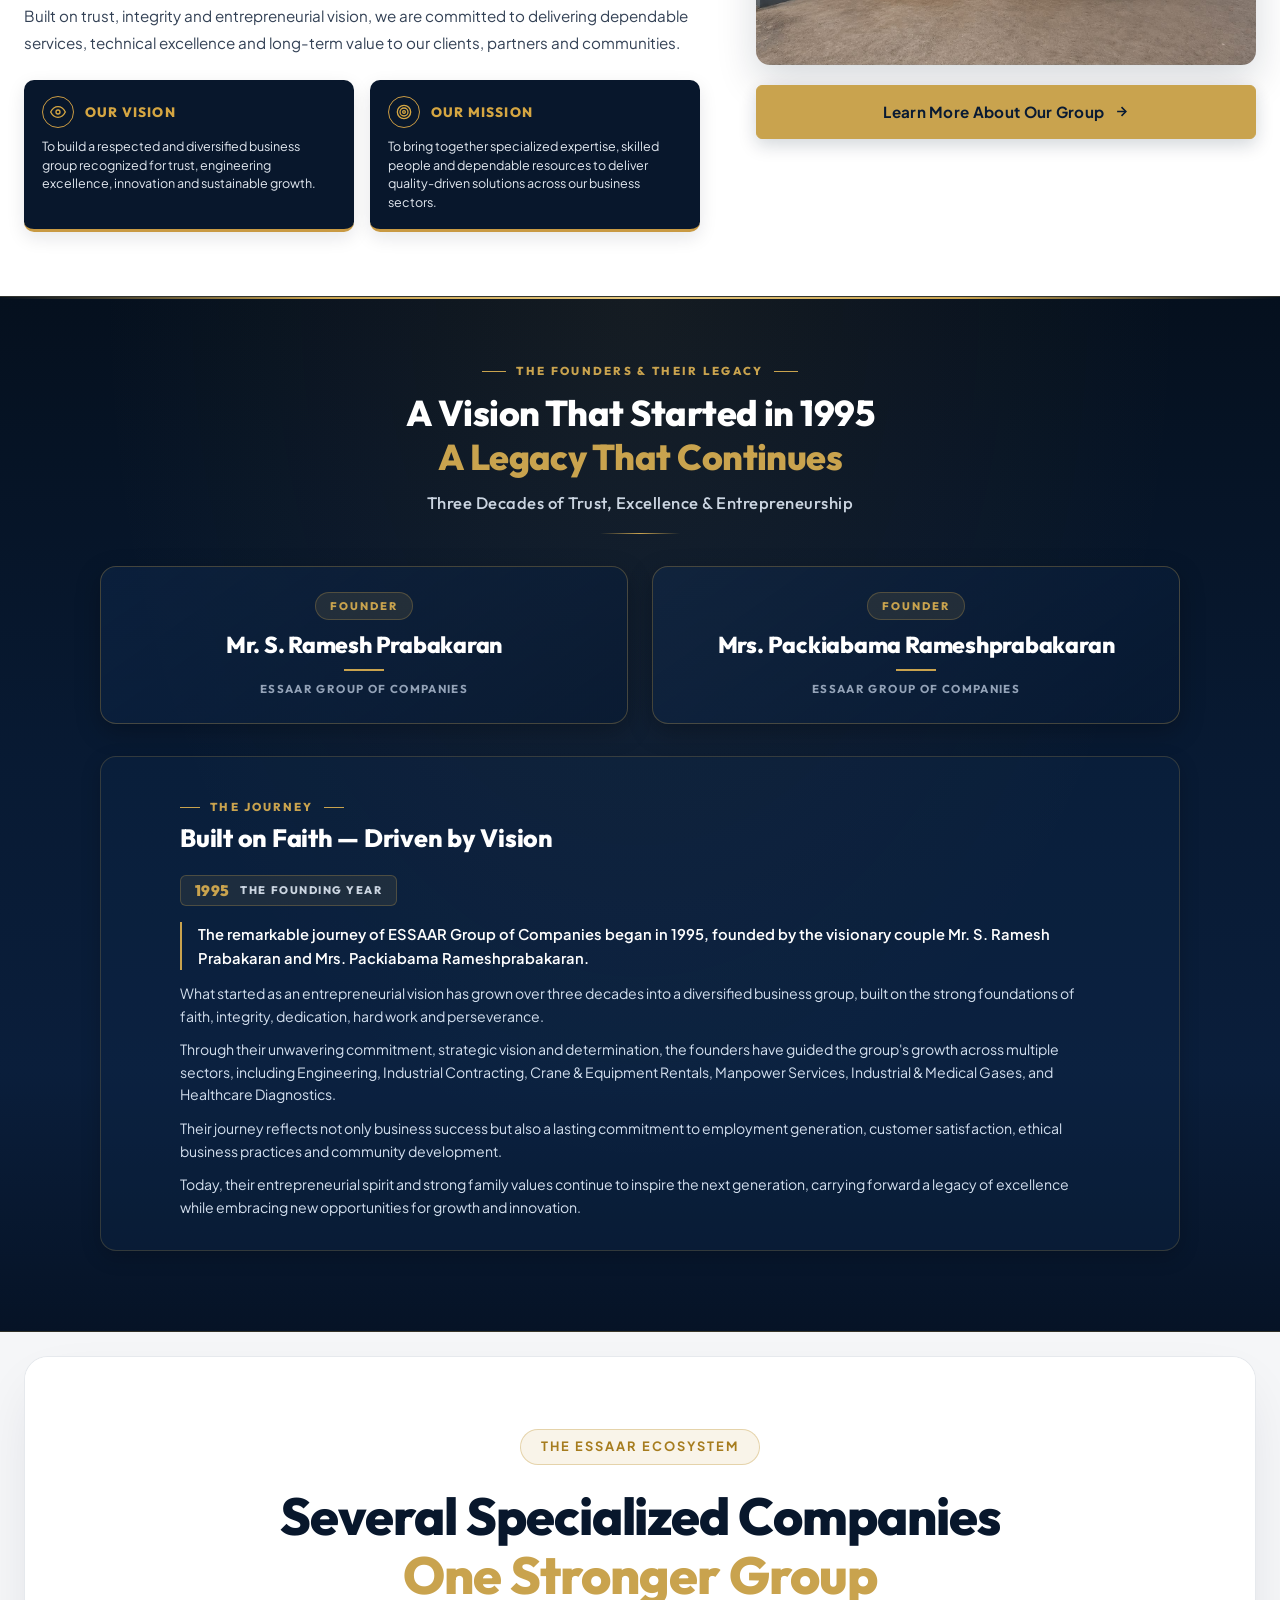
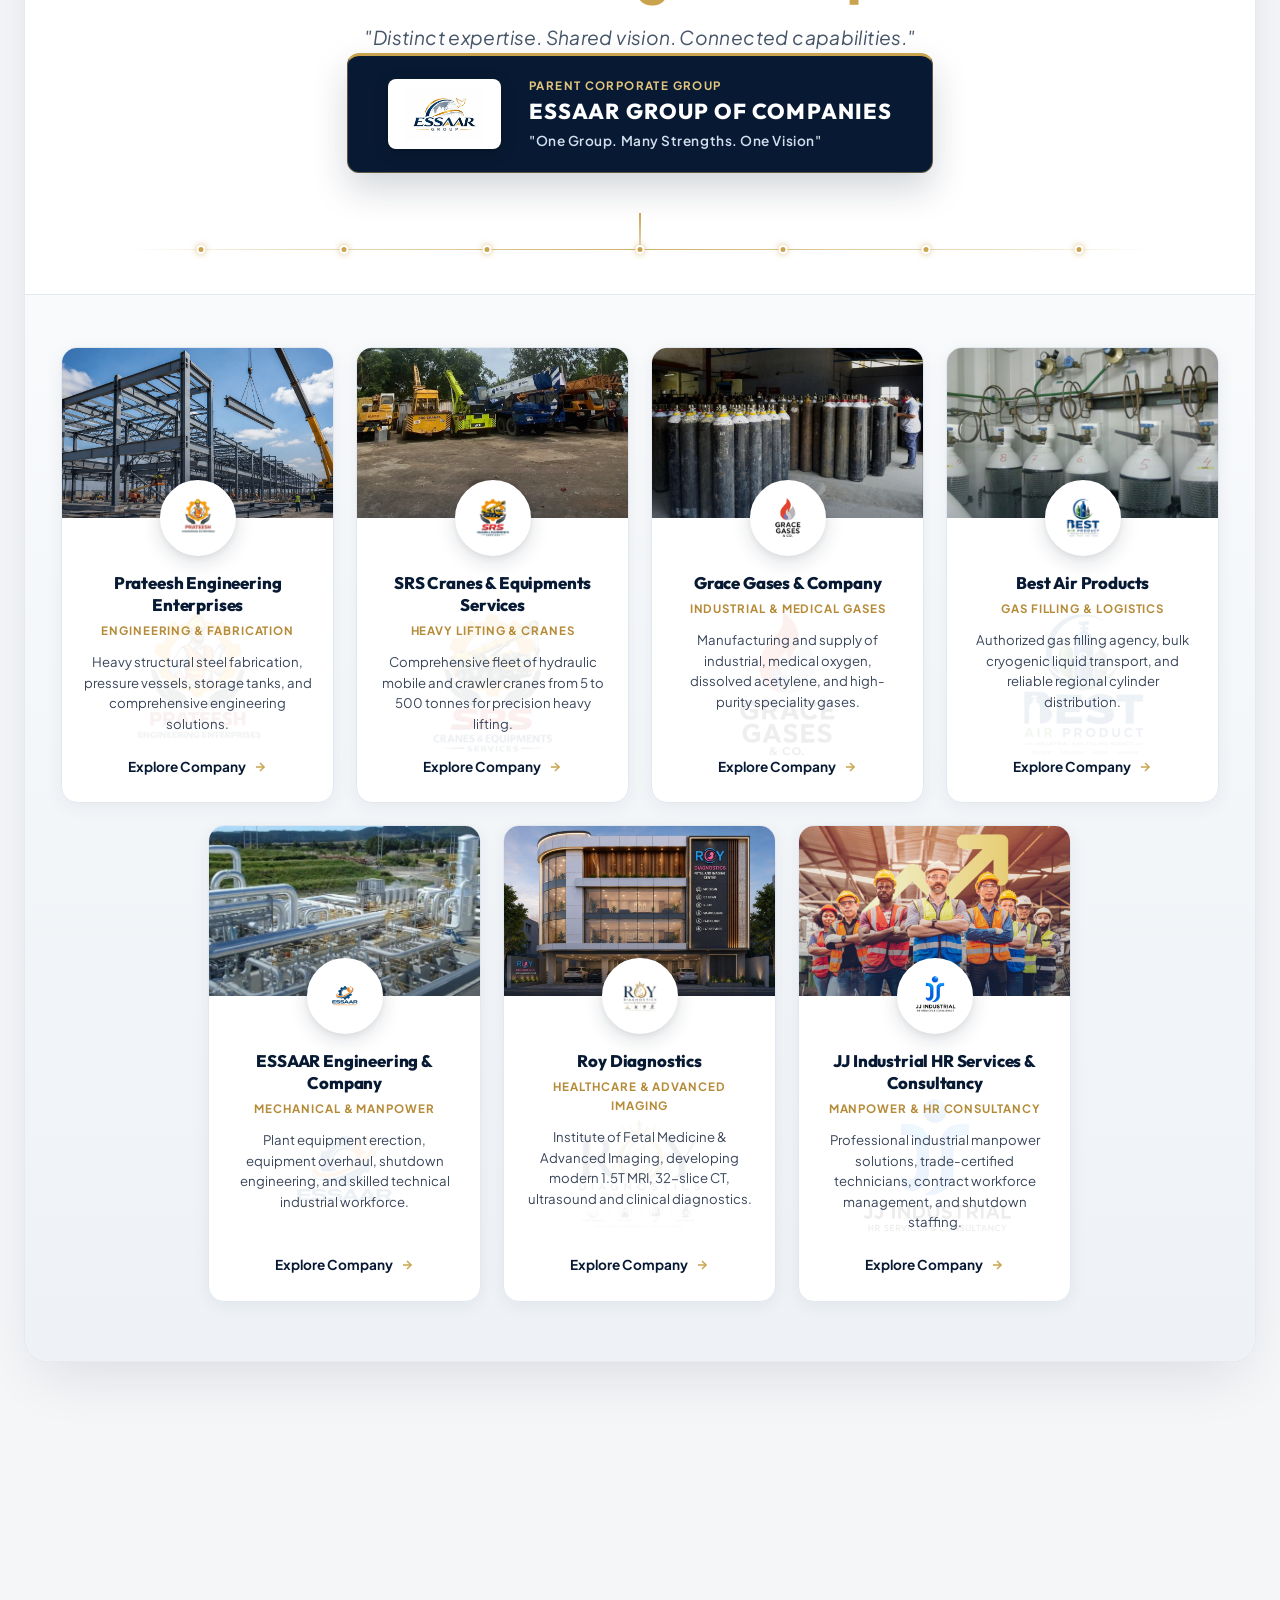
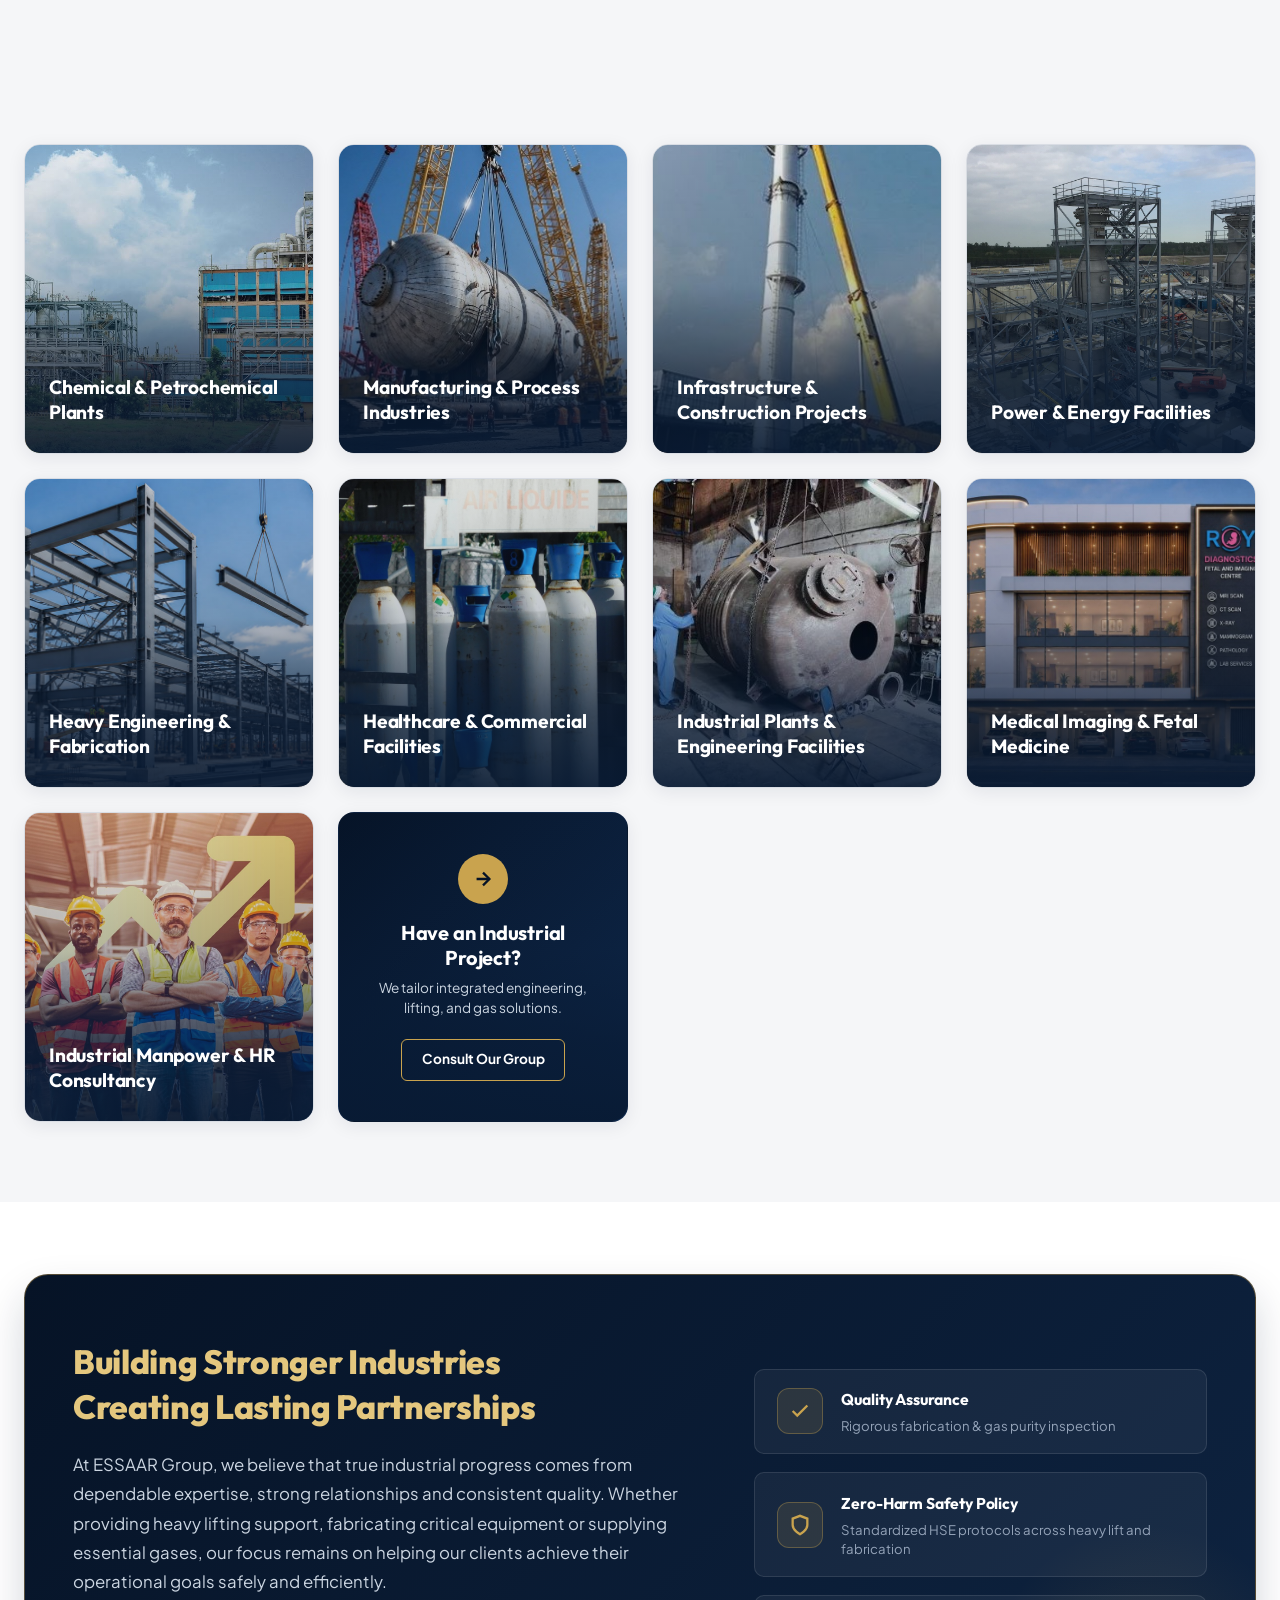
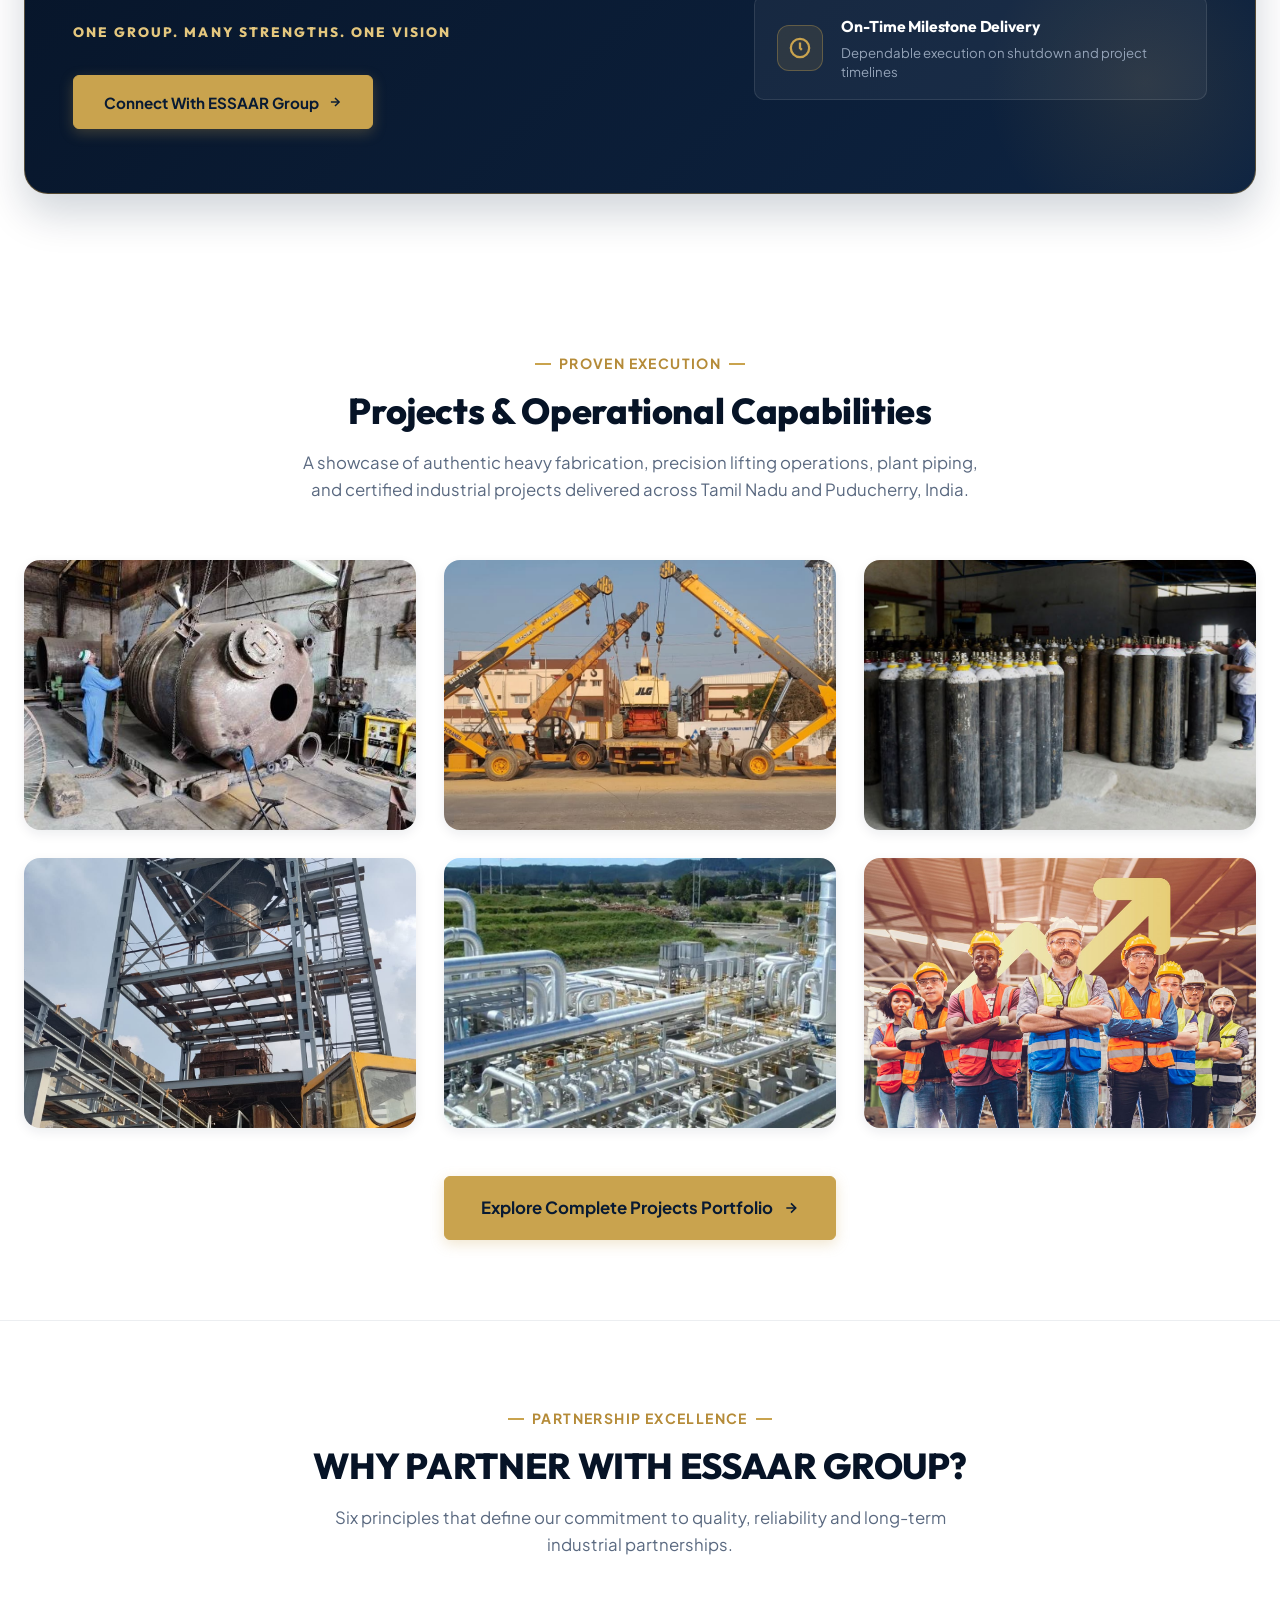
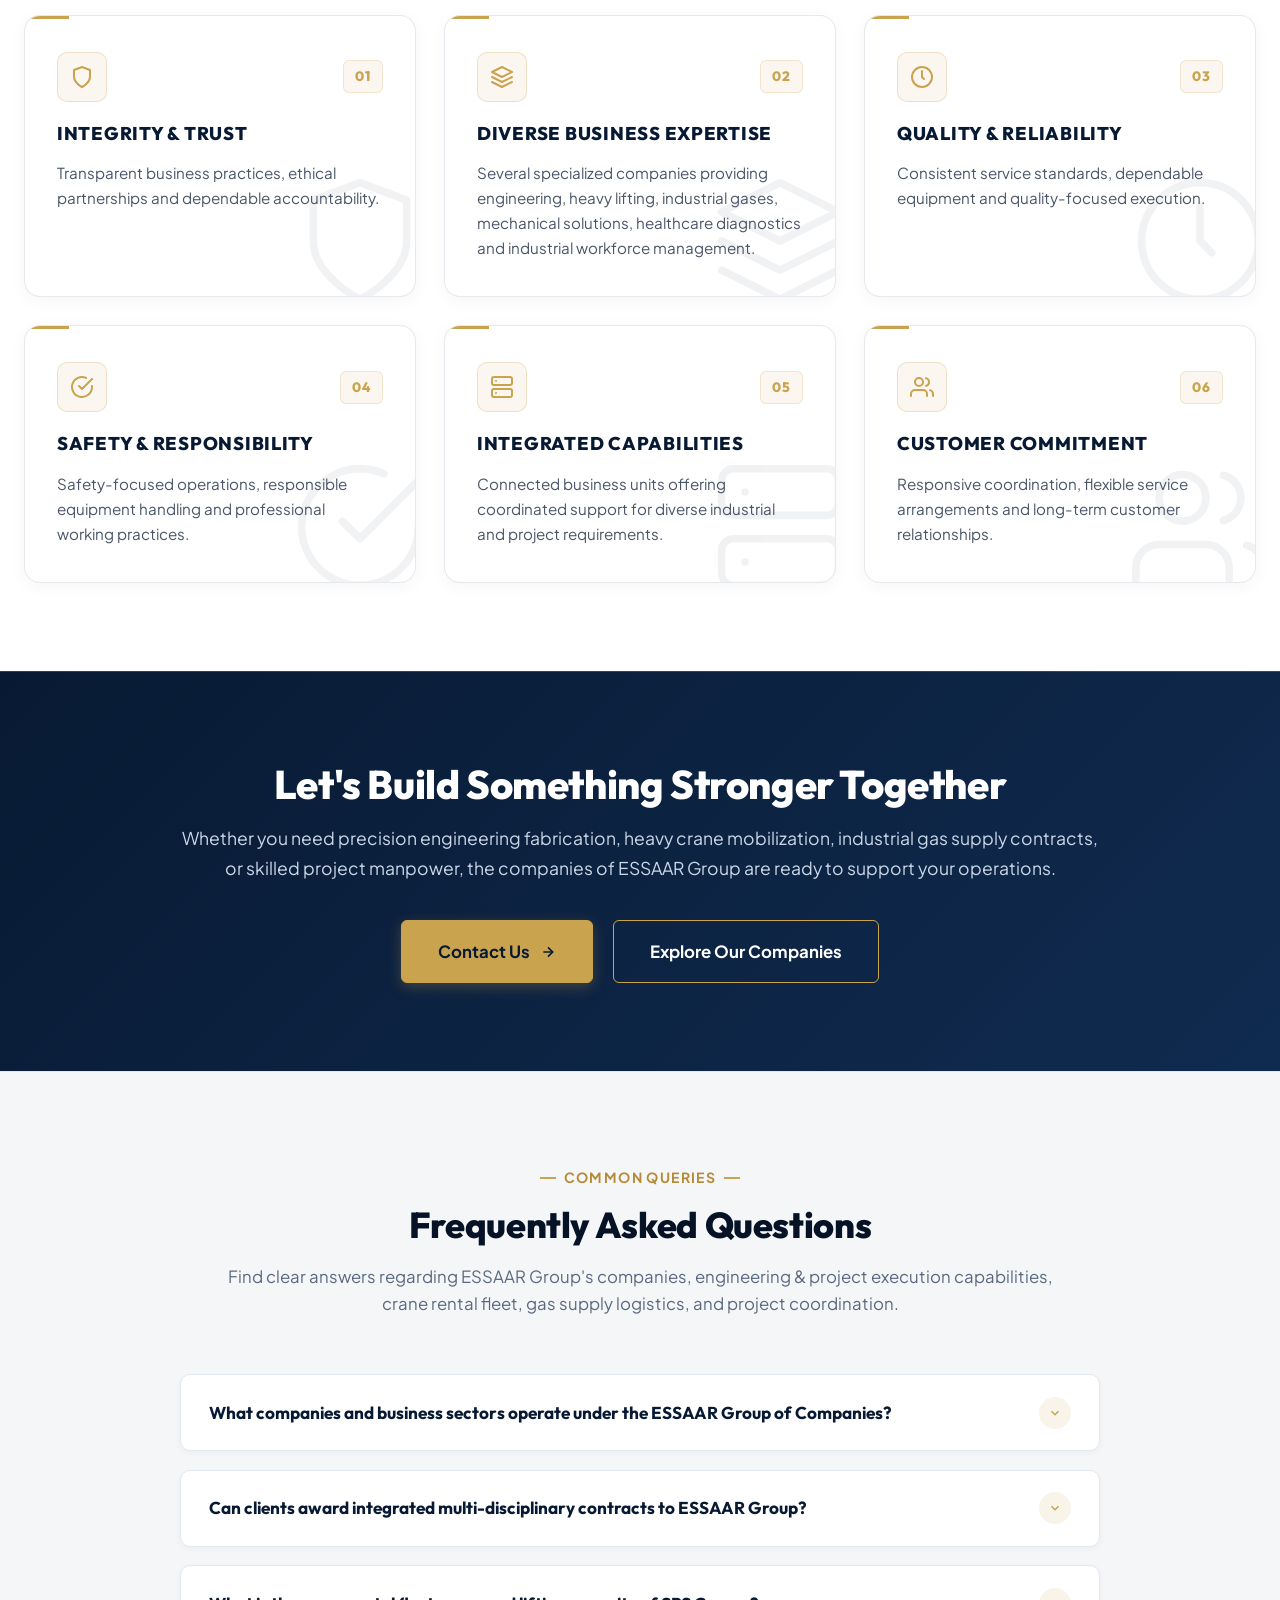
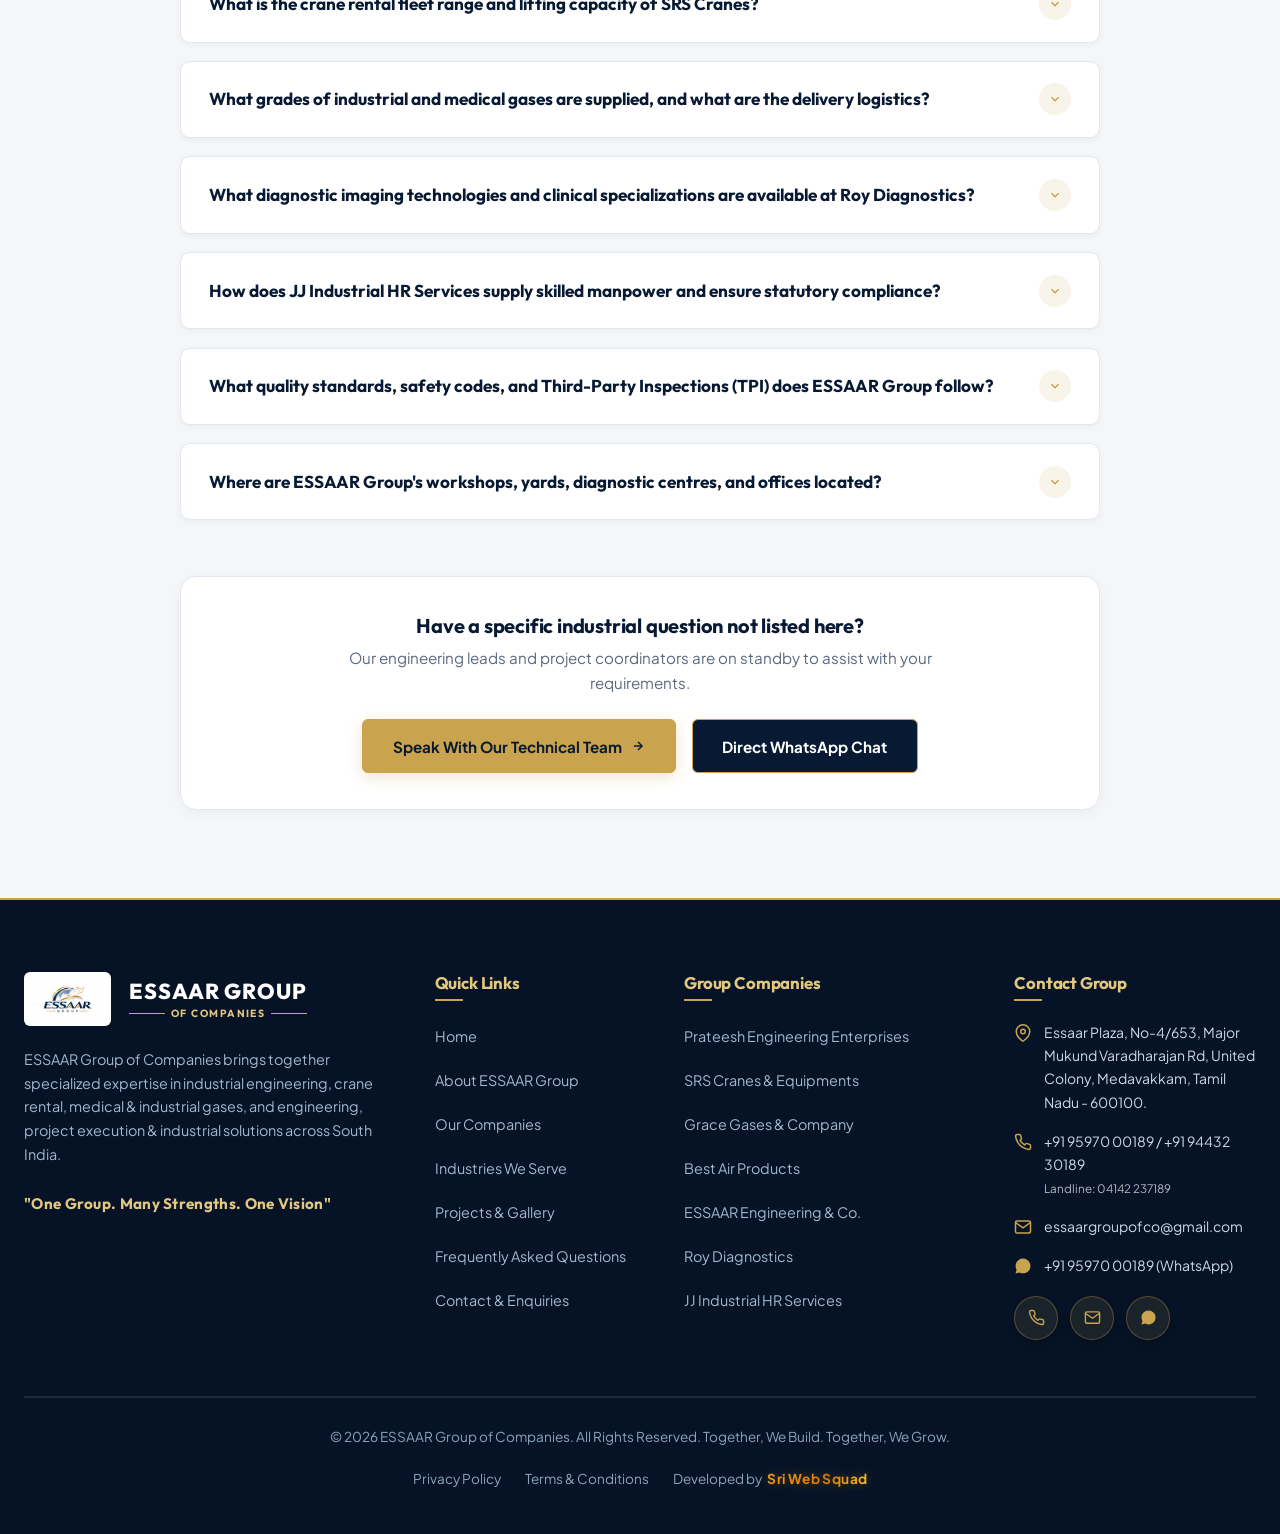
==== commit bc311c8c: "Fix W3C HTML validator errors: add landmark role to labeled divs, replace button child divs with spa" ====
--- a/index.html
+++ b/index.html
@@ -242,7 +242,7 @@
       </div>
 
       <!-- Homepage Key Statistics Section / 2x2 Layout -->
-      <div class="hero-stats-editorial" aria-label="ESSAAR Group Corporate Statistics">
+      <div class="hero-stats-editorial" role="region" aria-label="ESSAAR Group Corporate Statistics">
         <!-- 01: Specialized Companies -->
         <div class="editorial-stat-col">
           <div class="editorial-stat-icon" aria-hidden="true">
@@ -588,7 +588,7 @@
                 <div class="about-card-icon">
                   <svg width="20" height="20" viewBox="0 0 24 24" fill="none" stroke="currentColor" stroke-width="2" stroke-linecap="round" stroke-linejoin="round"><path d="M1 12s4-8 11-8 11 8 11 8-4 8-11 8-11-8-11-8z"></path><circle cx="12" cy="12" r="3"></circle></svg>
                 </div>
-                <h4 class="about-card-title">OUR VISION</h4>
+                <h3 class="about-card-title">OUR VISION</h3>
               </div>
               <p class="about-card-text">
                 To build a respected and diversified business group recognized for trust, engineering excellence, innovation and sustainable growth.
@@ -601,7 +601,7 @@
                 <div class="about-card-icon">
                   <svg width="20" height="20" viewBox="0 0 24 24" fill="none" stroke="currentColor" stroke-width="2" stroke-linecap="round" stroke-linejoin="round"><circle cx="12" cy="12" r="10"></circle><circle cx="12" cy="12" r="6"></circle><circle cx="12" cy="12" r="2"></circle></svg>
                 </div>
-                <h4 class="about-card-title">OUR MISSION</h4>
+                <h3 class="about-card-title">OUR MISSION</h3>
               </div>
               <p class="about-card-text">
                 To bring together specialized expertise, skilled people and dependable resources to deliver quality-driven solutions across our business sectors.
@@ -702,7 +702,7 @@
   <section class="section section-ecosystem-outer" style="background: var(--soft-white);">
     <div id="companies" style="scroll-margin-top: 100px;"></div>
     <div class="container">
-      <div class="ecosystem-section" id="ecosystem" aria-label="The ESSAAR Corporate Ecosystem">
+      <div class="ecosystem-section" id="ecosystem" role="region" aria-label="The ESSAAR Corporate Ecosystem">
         <div class="ecosystem-wrapper">
           
           <!-- Top: Deep Navy Group Identity & Presentation Area -->
@@ -1370,9 +1370,9 @@
           <div class="faq-item">
             <button class="faq-question" aria-expanded="false">
               <span>What companies and business sectors operate under the ESSAAR Group of Companies?</span>
-              <div class="faq-icon-wrap">
+              <span class="faq-icon-wrap">
                 <svg width="14" height="14" viewBox="0 0 24 24" fill="none" stroke="currentColor" stroke-width="2.5"><polyline points="6 9 12 15 18 9"></polyline></svg>
-              </div>
+              </span>
             </button>
             <div class="faq-answer">
               <p>
@@ -1394,9 +1394,9 @@
           <div class="faq-item">
             <button class="faq-question" aria-expanded="false">
               <span>Can clients award integrated multi-disciplinary contracts to ESSAAR Group?</span>
-              <div class="faq-icon-wrap">
+              <span class="faq-icon-wrap">
                 <svg width="14" height="14" viewBox="0 0 24 24" fill="none" stroke="currentColor" stroke-width="2.5"><polyline points="6 9 12 15 18 9"></polyline></svg>
-              </div>
+              </span>
             </button>
             <div class="faq-answer">
               <p>
@@ -1417,9 +1417,9 @@
           <div class="faq-item">
             <button class="faq-question" aria-expanded="false">
               <span>What is the crane rental fleet range and lifting capacity of SRS Cranes?</span>
-              <div class="faq-icon-wrap">
+              <span class="faq-icon-wrap">
                 <svg width="14" height="14" viewBox="0 0 24 24" fill="none" stroke="currentColor" stroke-width="2.5"><polyline points="6 9 12 15 18 9"></polyline></svg>
-              </div>
+              </span>
             </button>
             <div class="faq-answer">
               <p>
@@ -1440,9 +1440,9 @@
           <div class="faq-item">
             <button class="faq-question" aria-expanded="false">
               <span>What grades of industrial and medical gases are supplied, and what are the delivery logistics?</span>
-              <div class="faq-icon-wrap">
+              <span class="faq-icon-wrap">
                 <svg width="14" height="14" viewBox="0 0 24 24" fill="none" stroke="currentColor" stroke-width="2.5"><polyline points="6 9 12 15 18 9"></polyline></svg>
-              </div>
+              </span>
             </button>
             <div class="faq-answer">
               <p>
@@ -1460,9 +1460,9 @@
           <div class="faq-item">
             <button class="faq-question" aria-expanded="false">
               <span>What diagnostic imaging technologies and clinical specializations are available at Roy Diagnostics?</span>
-              <div class="faq-icon-wrap">
+              <span class="faq-icon-wrap">
                 <svg width="14" height="14" viewBox="0 0 24 24" fill="none" stroke="currentColor" stroke-width="2.5"><polyline points="6 9 12 15 18 9"></polyline></svg>
-              </div>
+              </span>
             </button>
             <div class="faq-answer">
               <p>
@@ -1481,9 +1481,9 @@
           <div class="faq-item">
             <button class="faq-question" aria-expanded="false">
               <span>How does JJ Industrial HR Services supply skilled manpower and ensure statutory compliance?</span>
-              <div class="faq-icon-wrap">
+              <span class="faq-icon-wrap">
                 <svg width="14" height="14" viewBox="0 0 24 24" fill="none" stroke="currentColor" stroke-width="2.5"><polyline points="6 9 12 15 18 9"></polyline></svg>
-              </div>
+              </span>
             </button>
             <div class="faq-answer">
               <p>
@@ -1502,9 +1502,9 @@
           <div class="faq-item">
             <button class="faq-question" aria-expanded="false">
               <span>What quality standards, safety codes, and Third-Party Inspections (TPI) does ESSAAR Group follow?</span>
-              <div class="faq-icon-wrap">
+              <span class="faq-icon-wrap">
                 <svg width="14" height="14" viewBox="0 0 24 24" fill="none" stroke="currentColor" stroke-width="2.5"><polyline points="6 9 12 15 18 9"></polyline></svg>
-              </div>
+              </span>
             </button>
             <div class="faq-answer">
               <p>
@@ -1523,9 +1523,9 @@
           <div class="faq-item">
             <button class="faq-question" aria-expanded="false">
               <span>Where are ESSAAR Group's workshops, yards, diagnostic centres, and offices located?</span>
-              <div class="faq-icon-wrap">
+              <span class="faq-icon-wrap">
                 <svg width="14" height="14" viewBox="0 0 24 24" fill="none" stroke="currentColor" stroke-width="2.5"><polyline points="6 9 12 15 18 9"></polyline></svg>
-              </div>
+              </span>
             </button>
             <div class="faq-answer">
               <p>Our permanent industrial facilities, fabrication works, crane yards, and clinics are strategically situated across South India's industrial corridor:</p>
@@ -1543,7 +1543,7 @@
 
         <!-- FAQ Help Support Bar -->
         <div class="faq-support-bar">
-          <h4>Have a specific industrial question not listed here?</h4>
+          <h3>Have a specific industrial question not listed here?</h3>
           <p>Our engineering leads and project coordinators are on standby to assist with your requirements.</p>
           <div style="display: flex; gap: 1rem; justify-content: center; flex-wrap: wrap;">
             <a href="contact" class="btn btn-primary btn-single-line">
--- a/assets/css/style.css
+++ b/assets/css/style.css
@@ -1389,6 +1389,23 @@
   line-height: 1.7;
 }
 
+.page-hero-desc-companies {
+  max-width: 1060px;
+  font-size: clamp(0.95rem, 1.25vw, 1.05rem);
+}
+
+@media (min-width: 992px) {
+  .page-hero-desc-companies .desktop-line {
+    display: block;
+  }
+}
+
+@media (max-width: 991px) {
+  .page-hero-desc-companies .desktop-line {
+    display: inline;
+  }
+}
+
 .mobile-only {
   display: none !important;
 }
@@ -3786,6 +3803,7 @@
   box-shadow: 0 4px 14px rgba(6, 19, 38, 0.04);
 }
 
+.faq-support-bar h3,
 .faq-support-bar h4 {
   font-size: 1.25rem;
   color: var(--navy-primary);
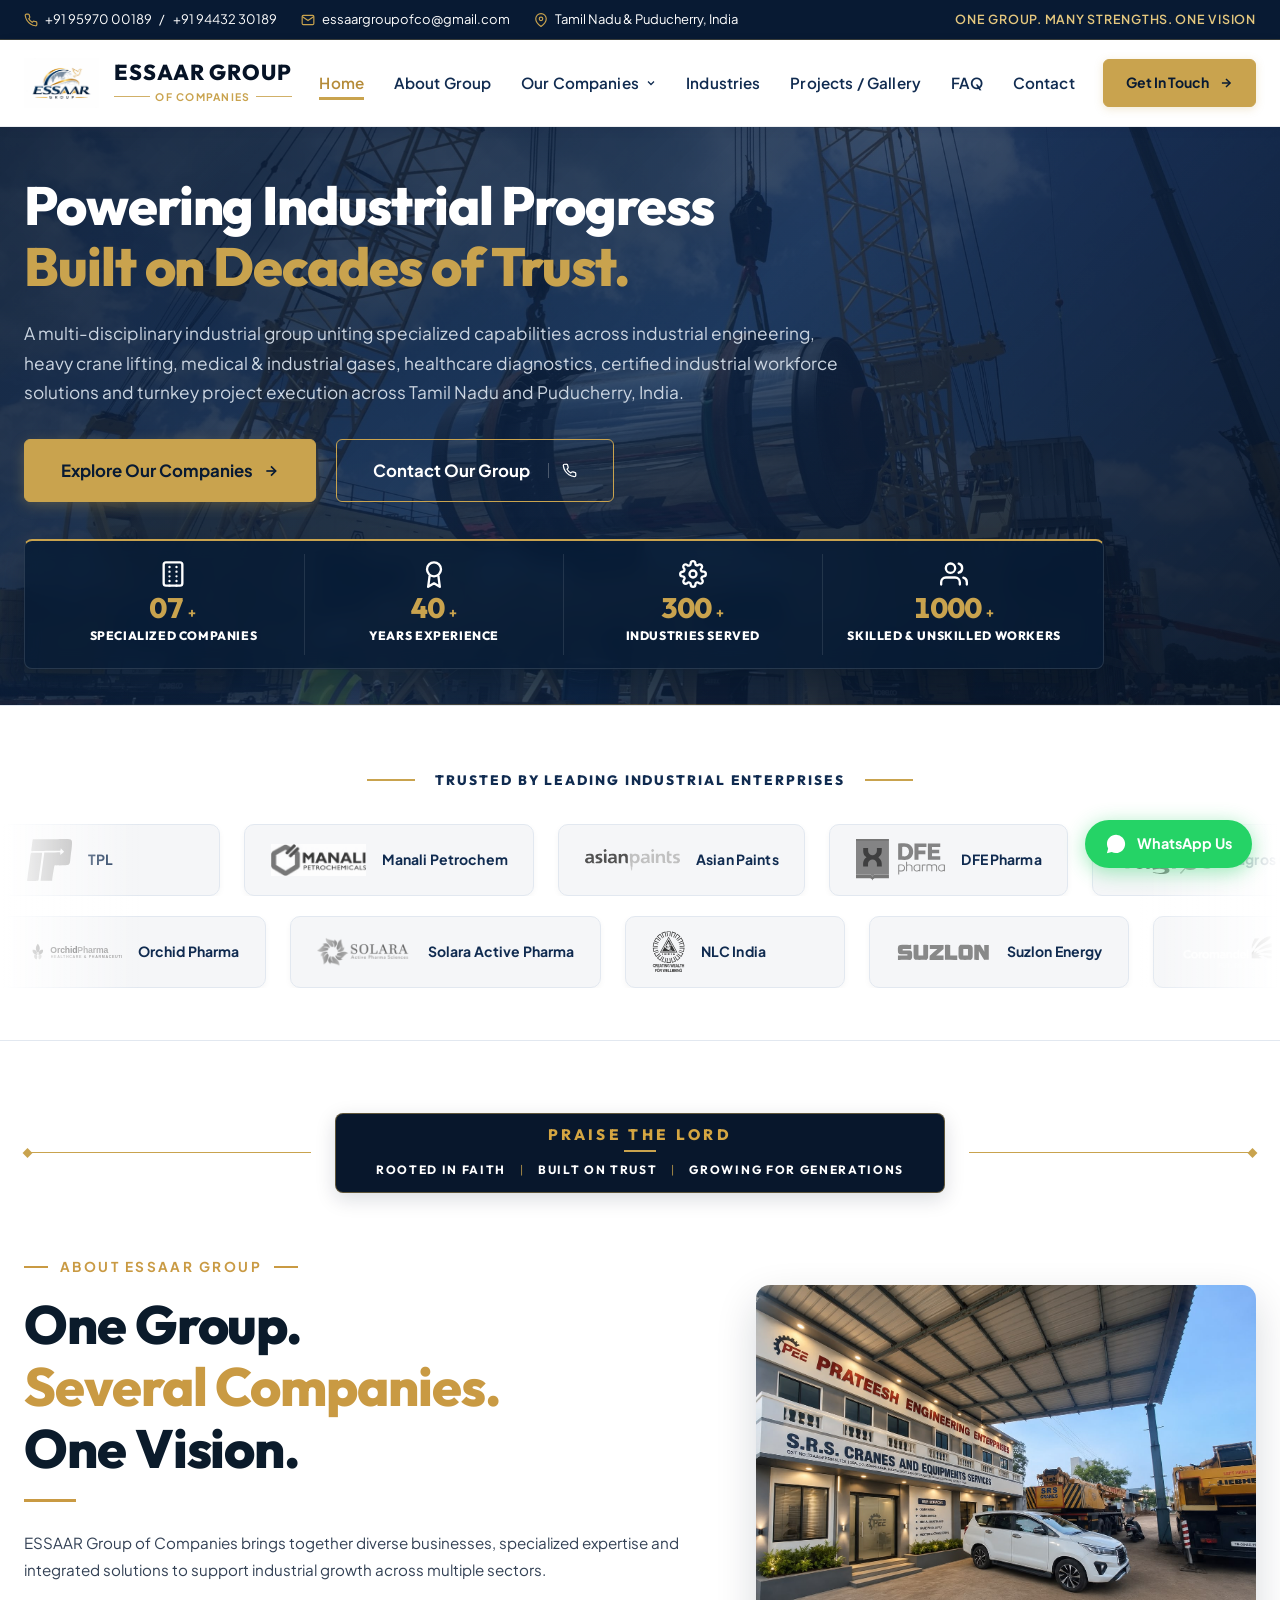
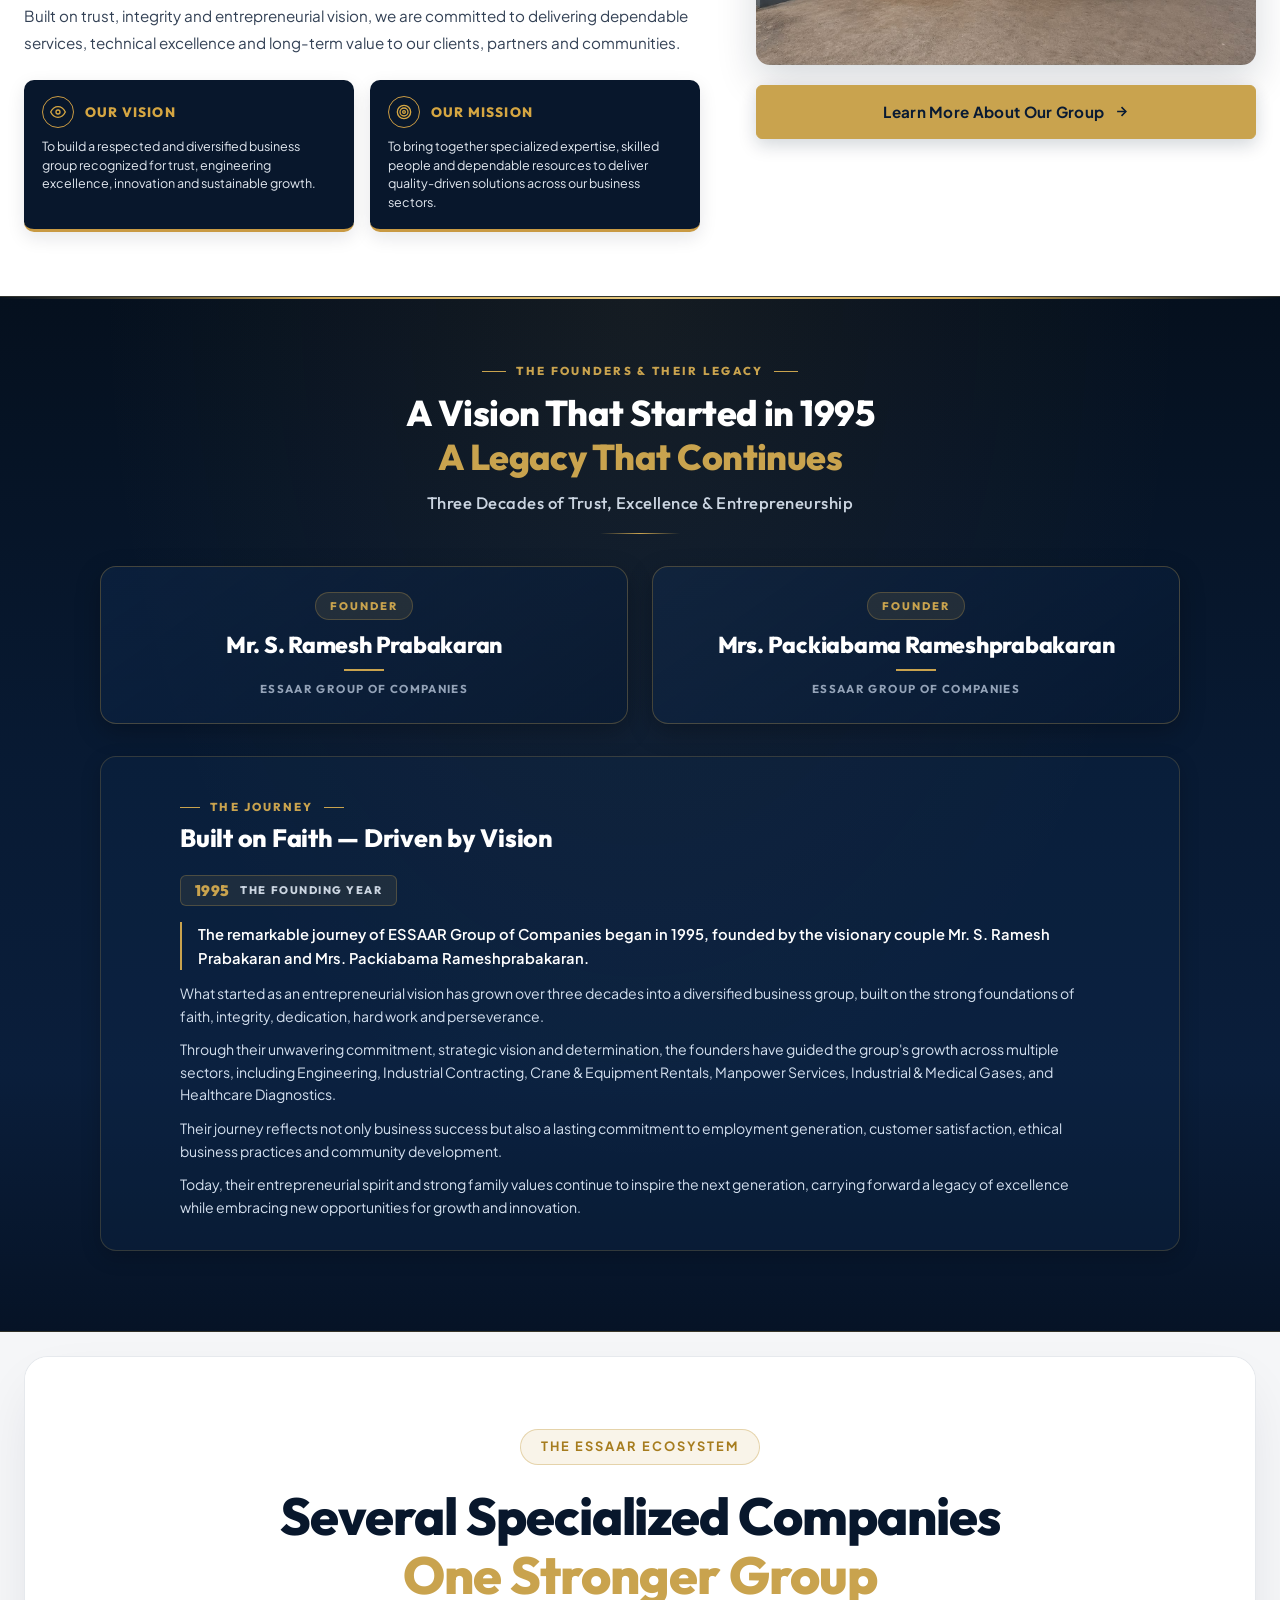
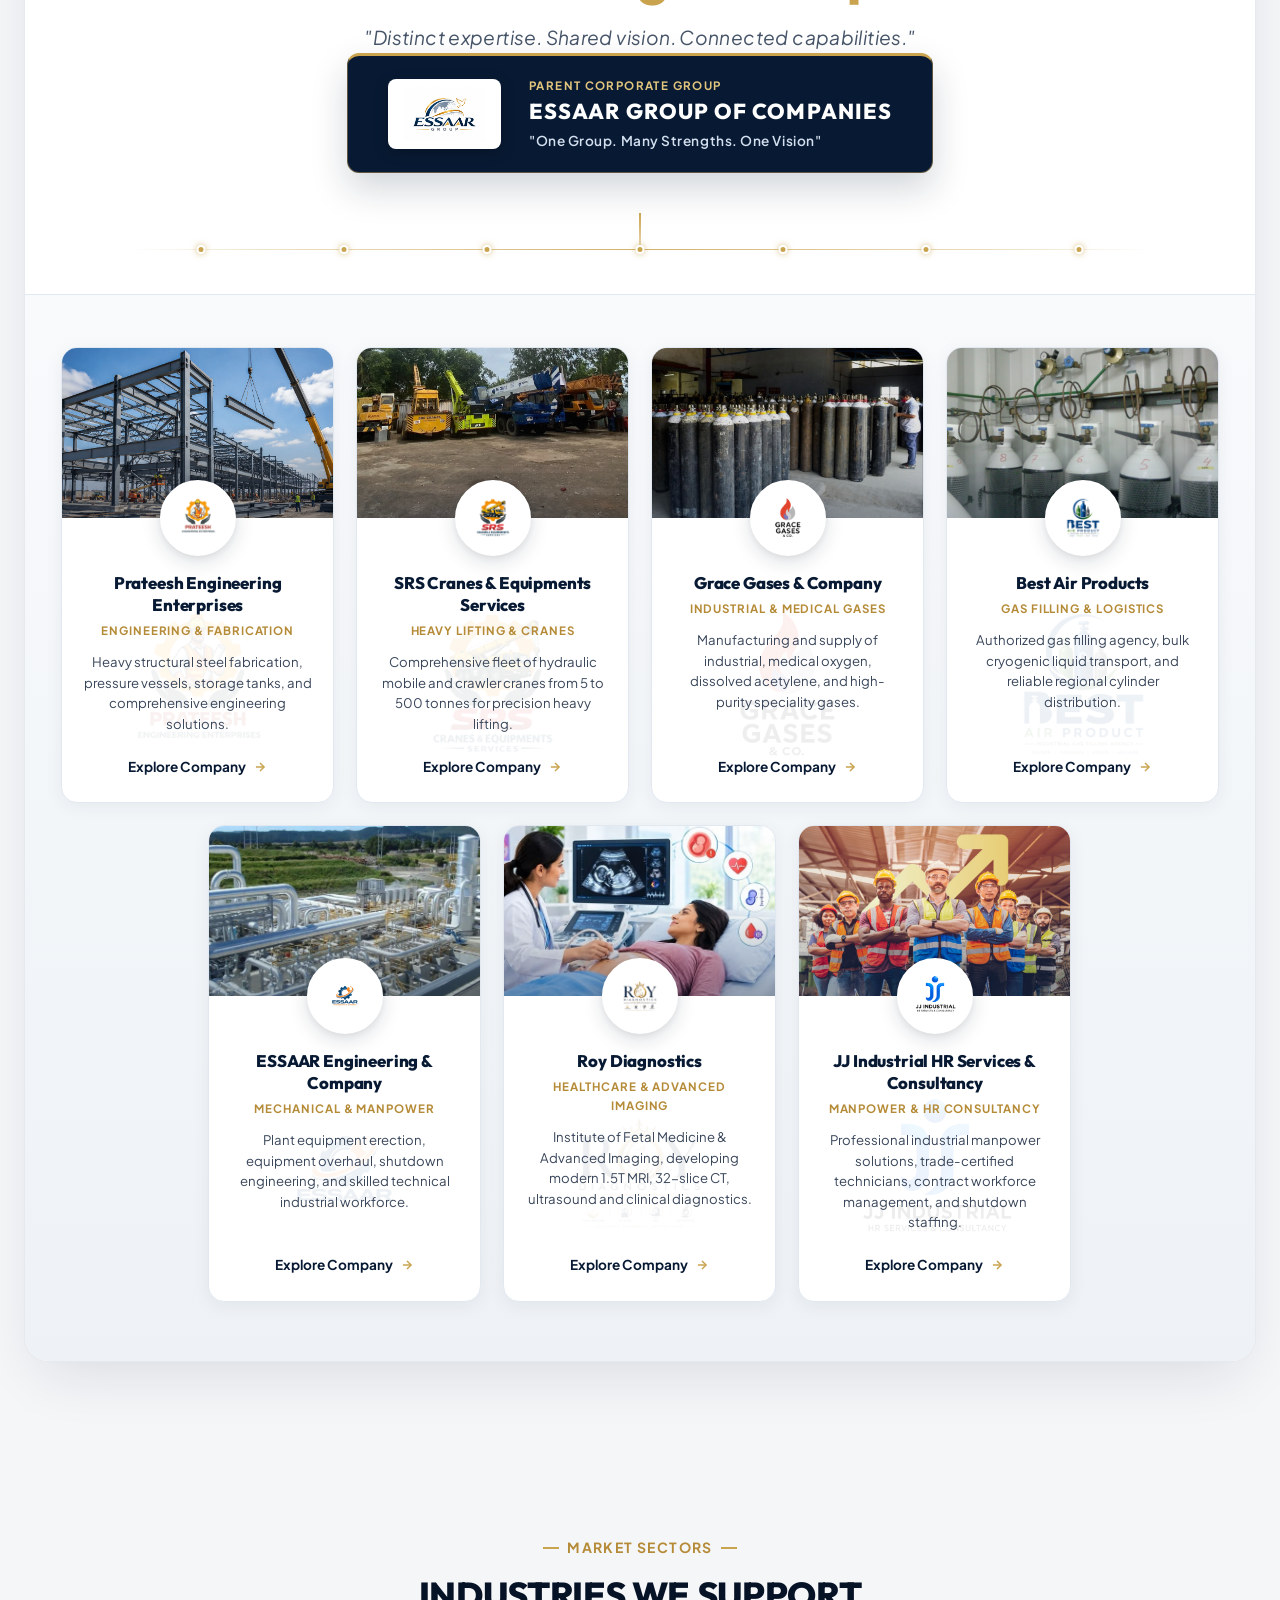
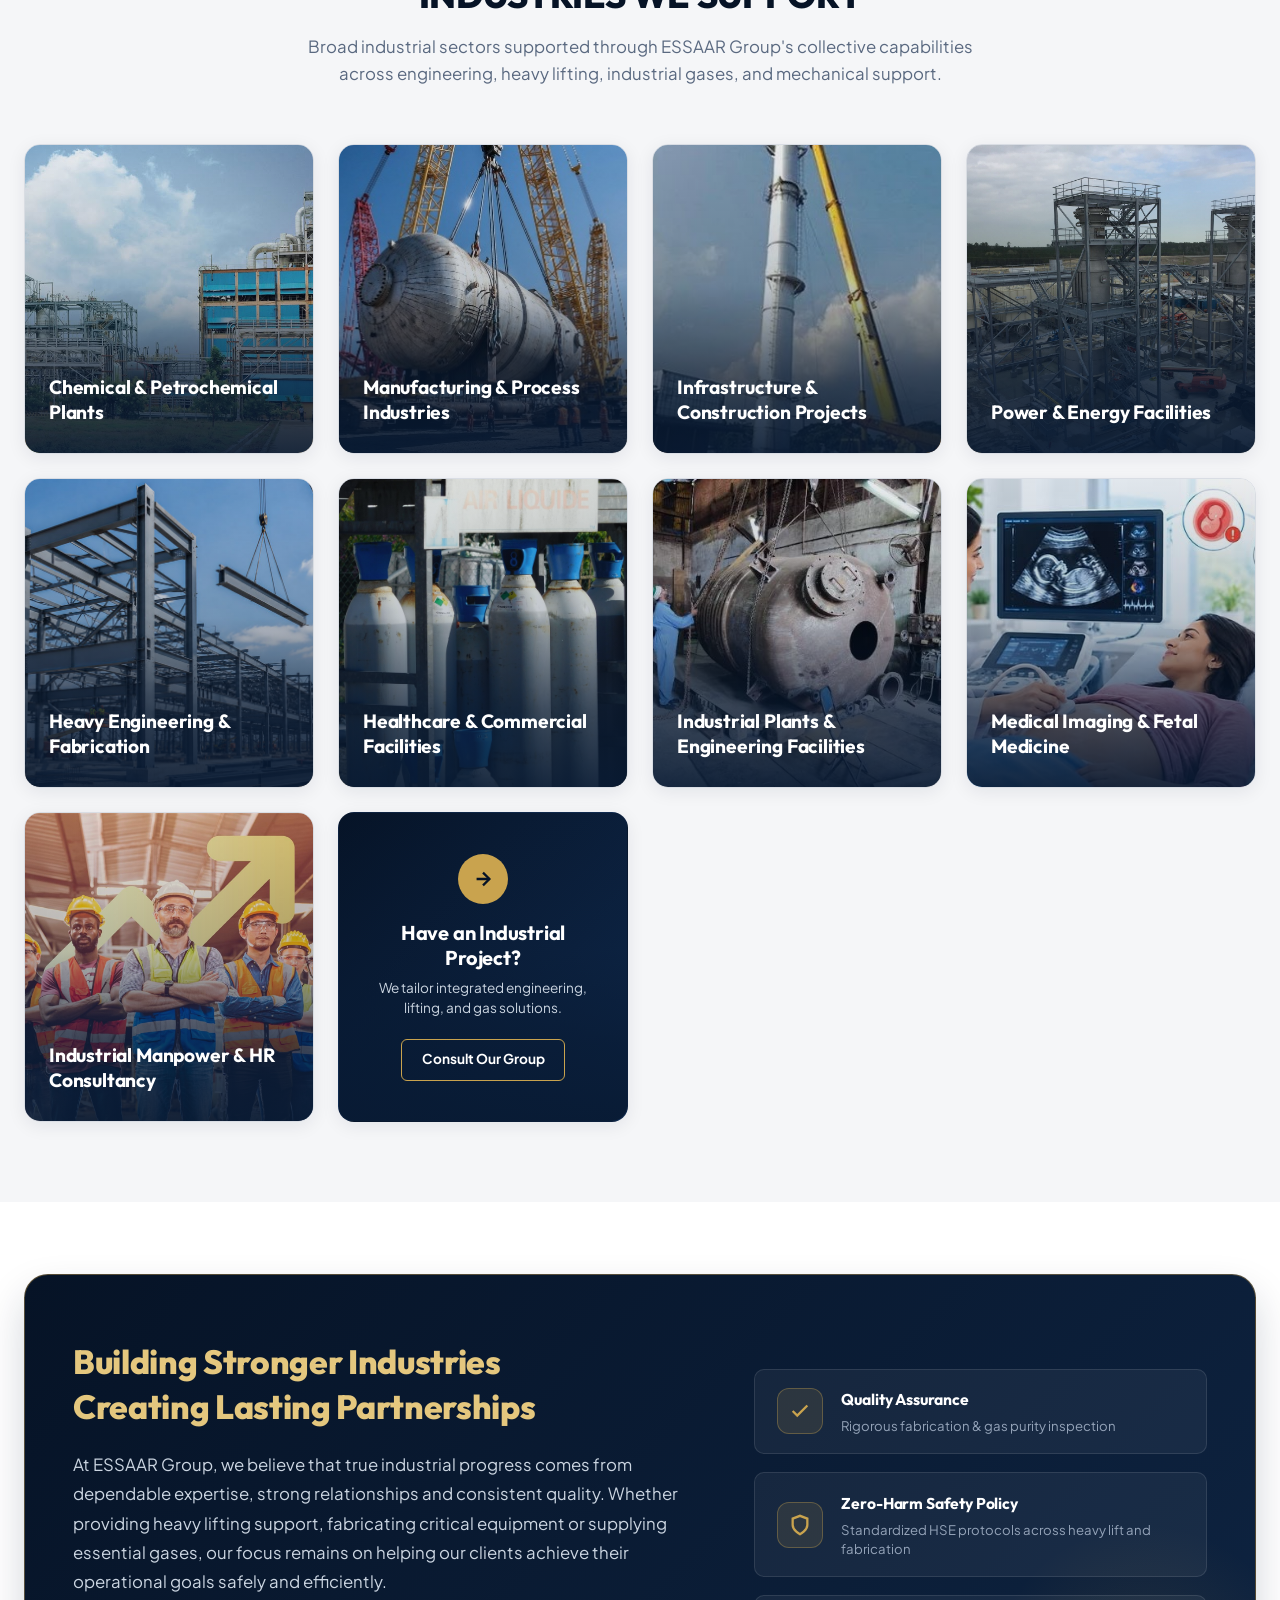
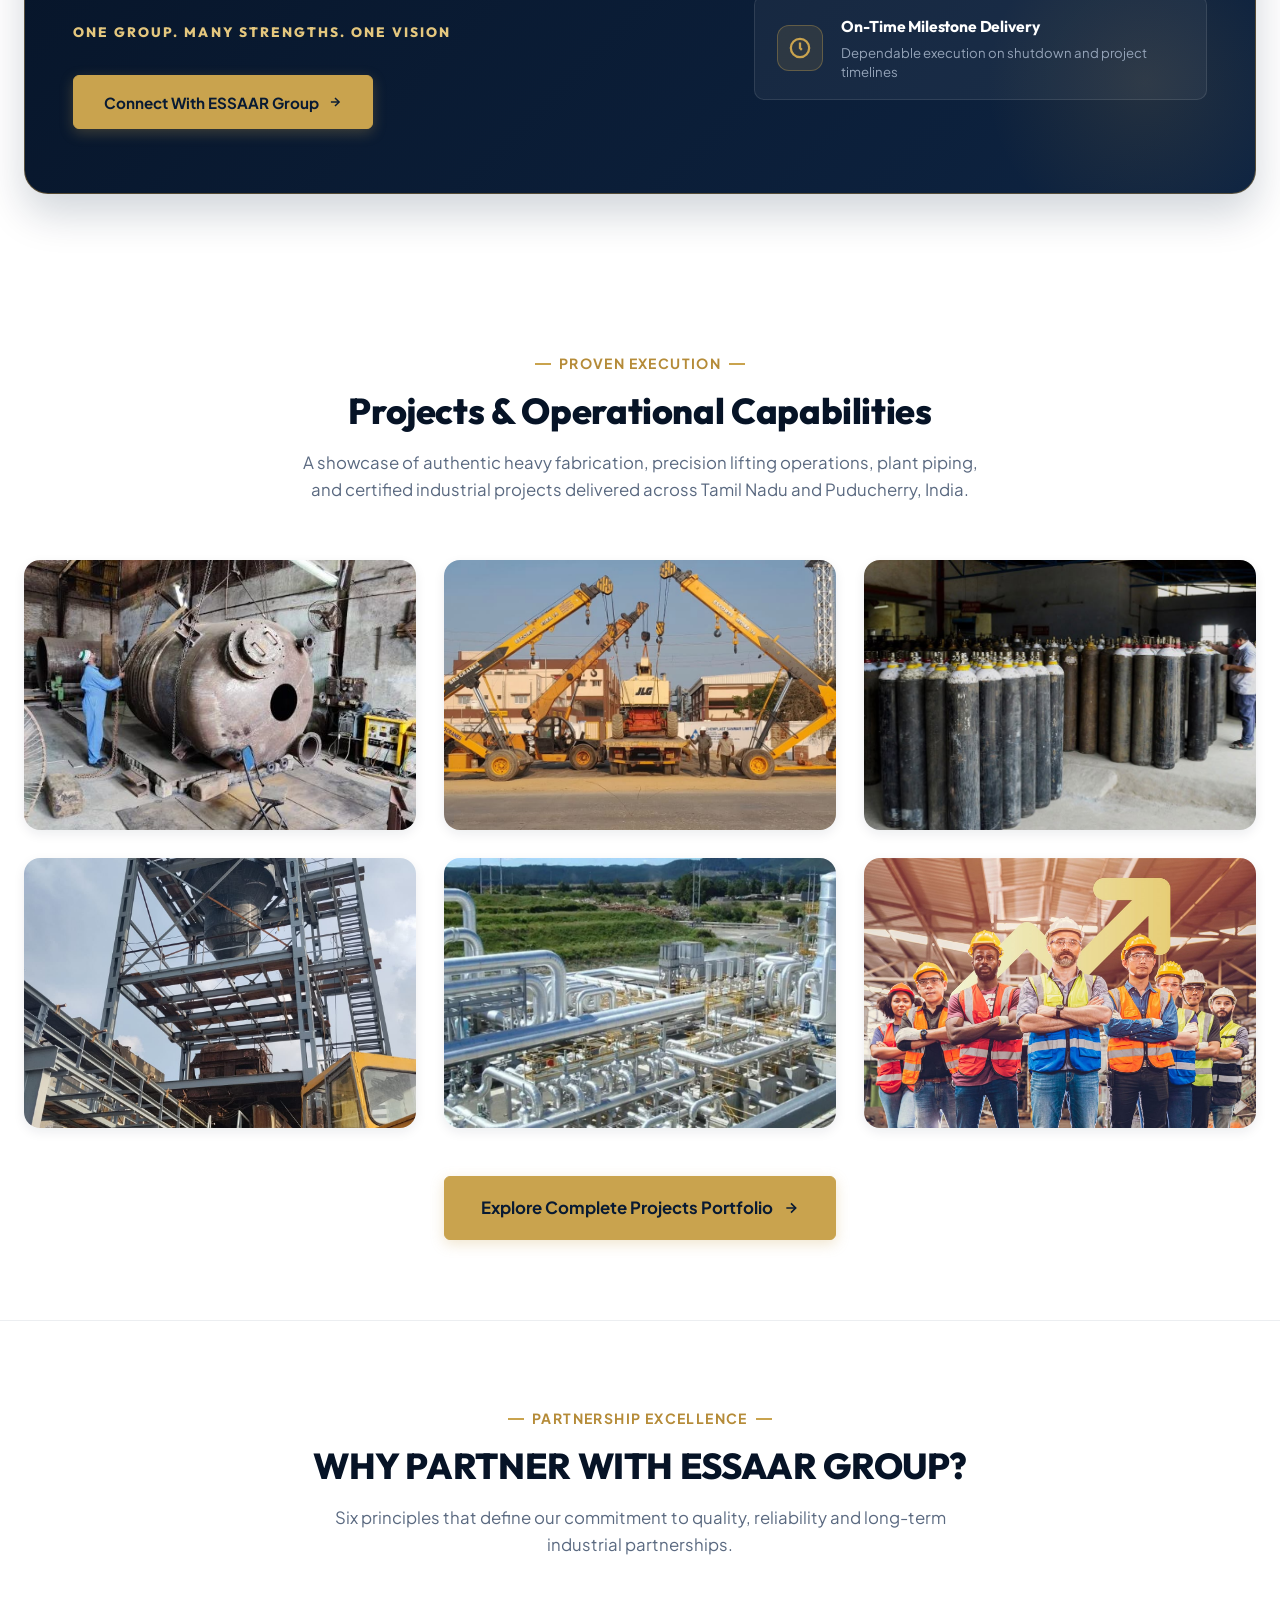
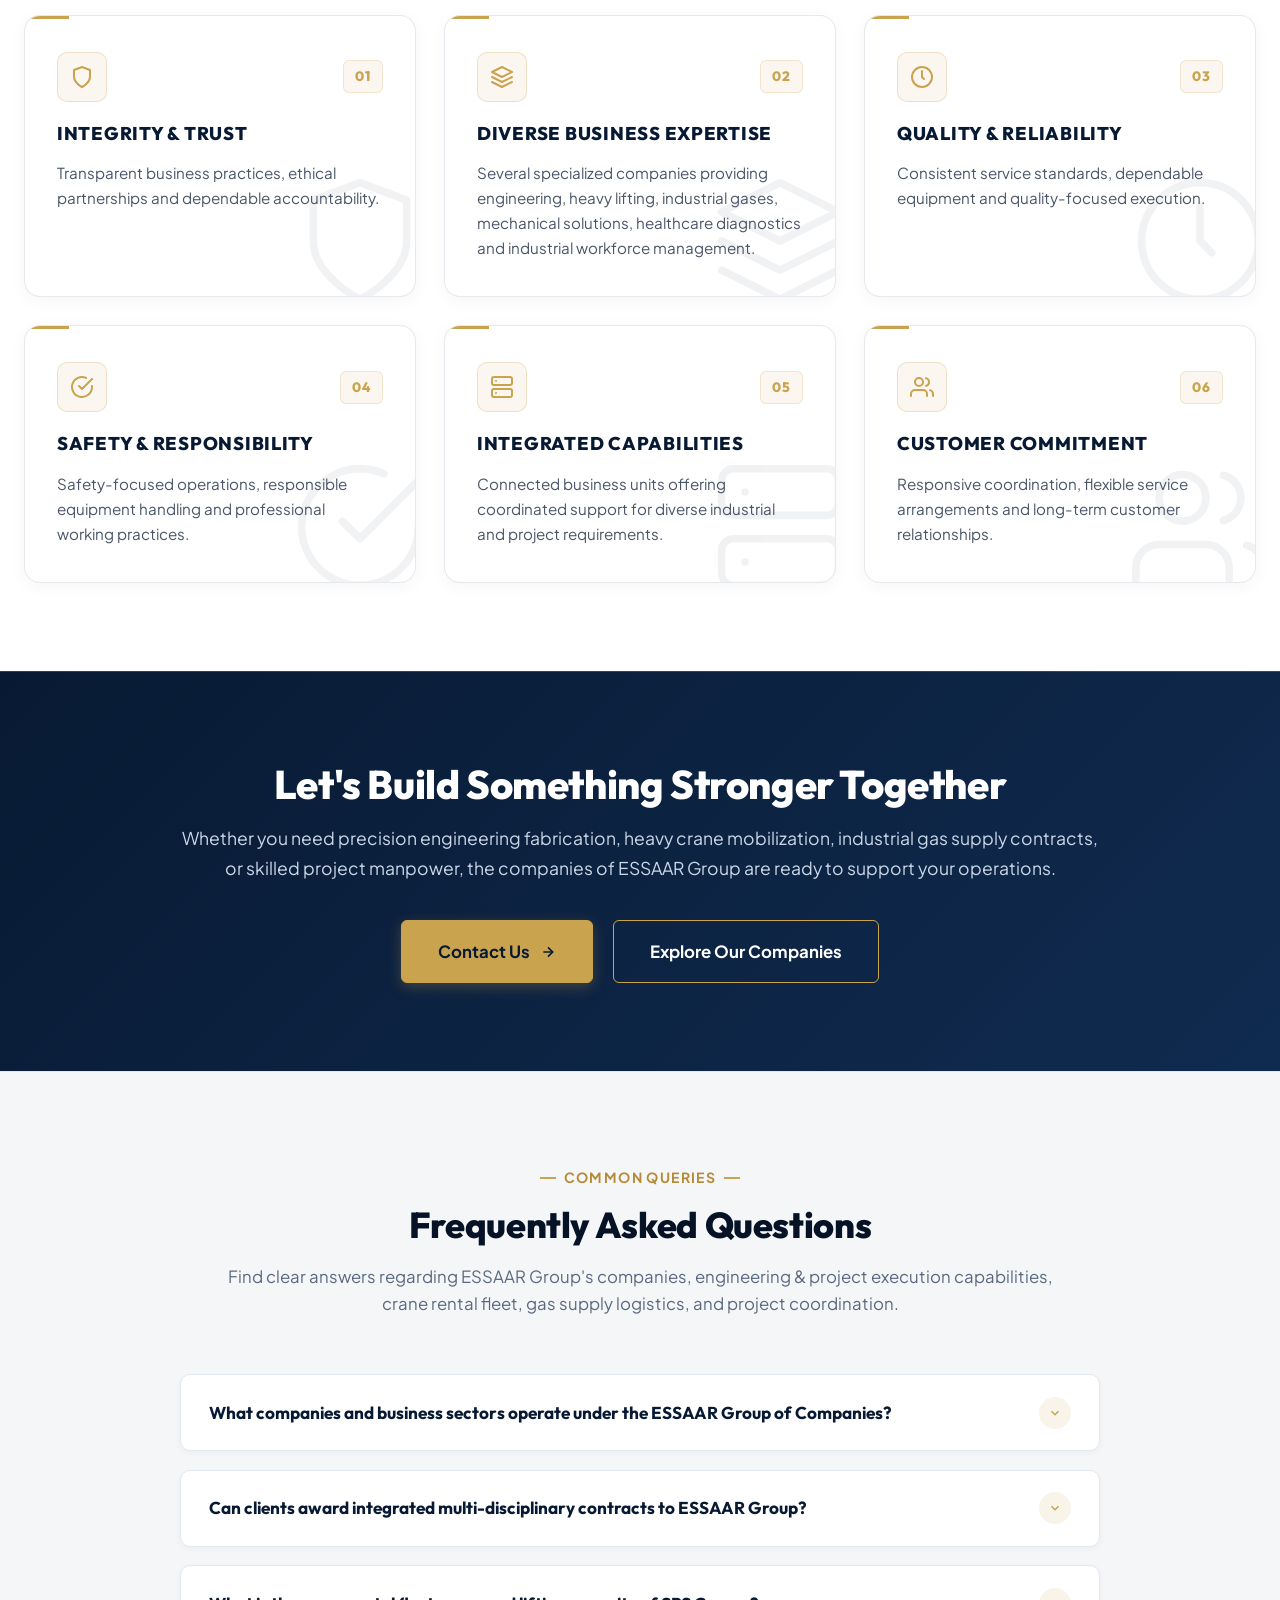
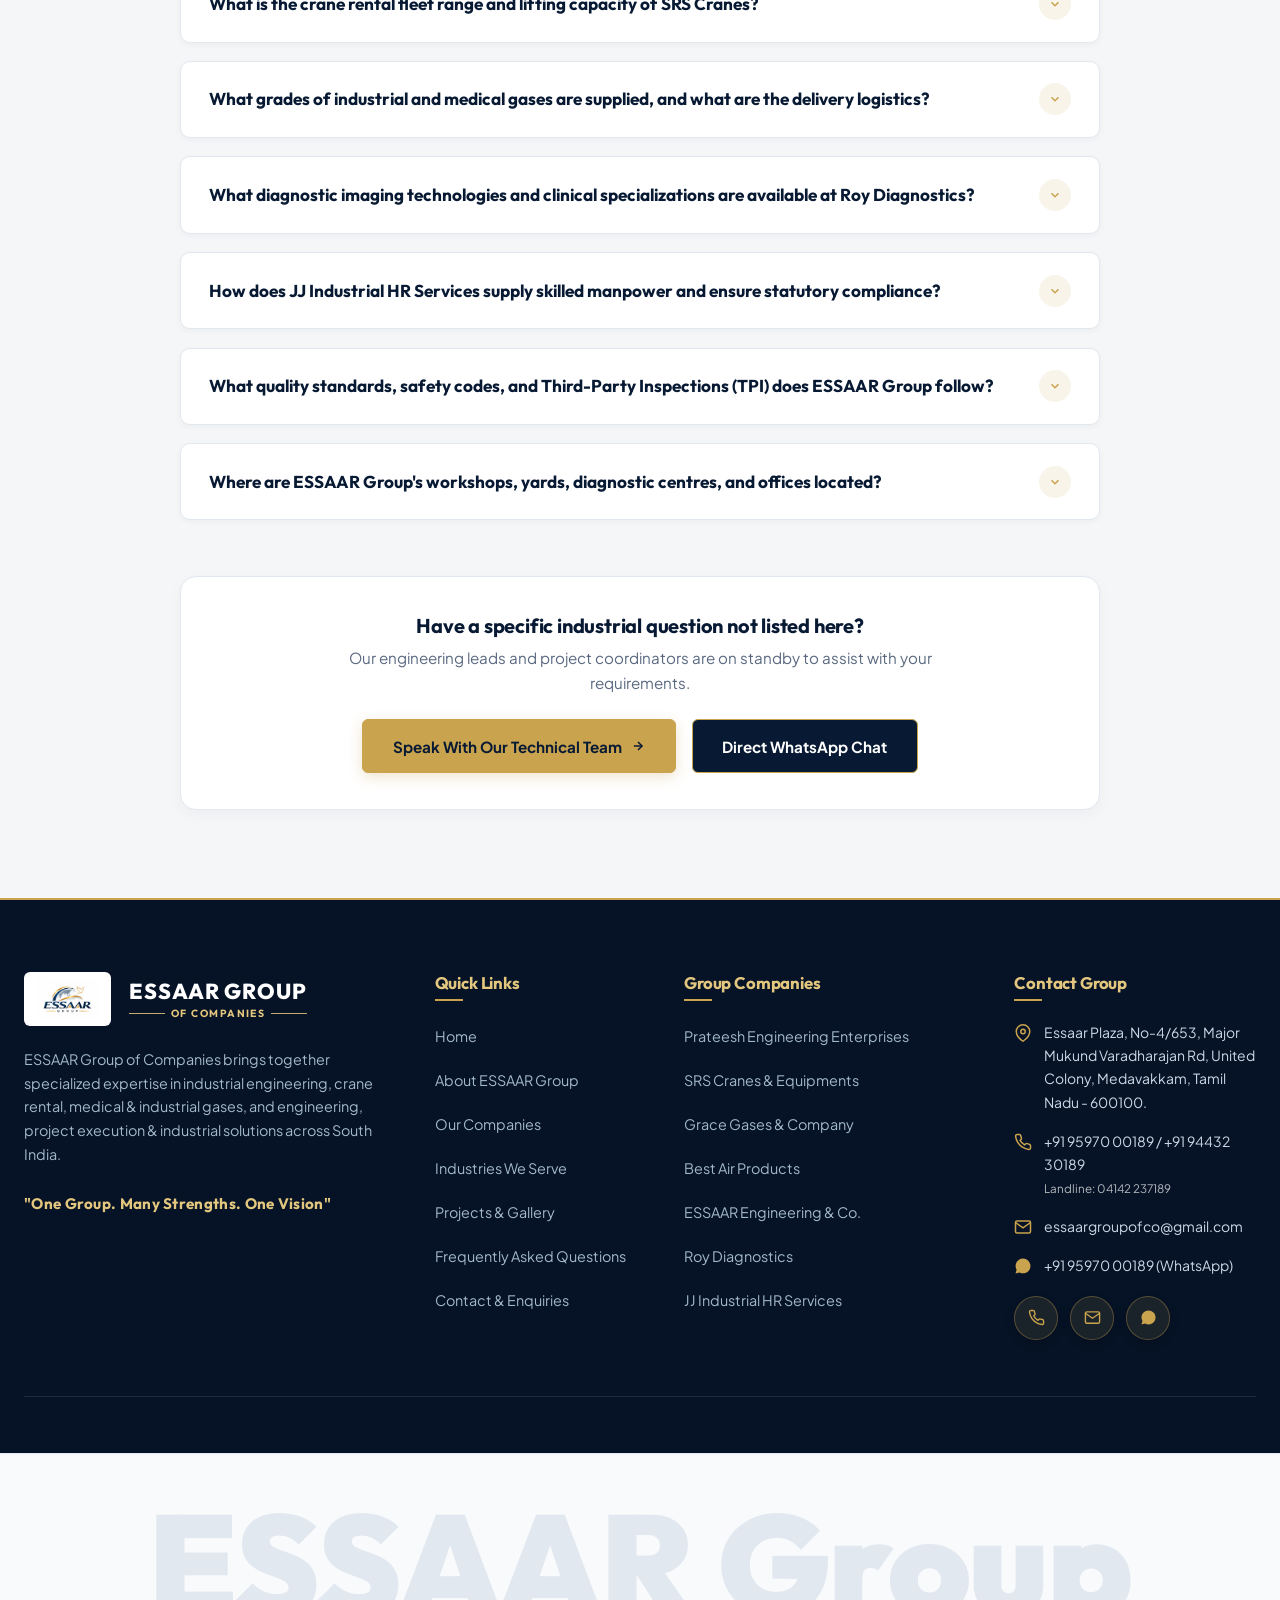
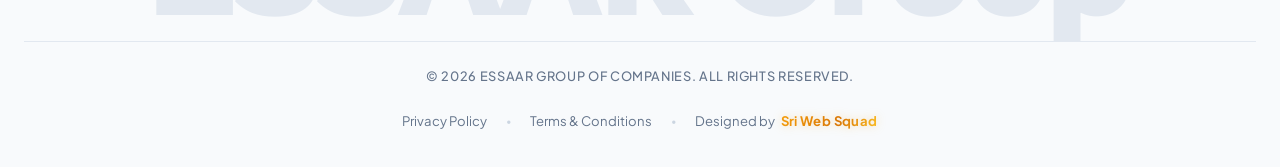
==== commit d5ef0c62: "feat: Add animated logo intro, mobile hero CTA animations, light theme footer, Roy Diagnostics photo" ====
--- a/index.html
+++ b/index.html
@@ -7,26 +7,155 @@
   
   <!-- Primary Meta Tags -->
   <meta name="title" content="ESSAAR Group of Companies | Engineering, Heavy Lifting, Industrial Gases & Project Solutions">
-  <meta name="description" content="ESSAAR Group of Companies is a multi-disciplinary industrial group encompassing Prateesh Engineering Enterprises, SRS Cranes, Grace Gases, Best Air Products, and ESSAAR Engineering. Delivering excellence in fabrication, crane rental, industrial gas supply, and engineering, project execution & industrial solutions.">
-  <meta name="keywords" content="ESSAAR Group, Prateesh Engineering Enterprises, SRS Cranes, Grace Gases, Best Air Products, ESSAAR Engineering, industrial fabrication Cuddalore, crane rental Tamil Nadu, industrial gases, plant maintenance, manpower supply">
+  <meta name="description" content="ESSAAR Group of Companies is a multi-disciplinary industrial group encompassing 7 specialized companies: Prateesh Engineering Enterprises, SRS Cranes, Grace Gases, Best Air Products, ESSAAR Engineering, Roy Diagnostics, and JJ Industrial HR Services. Delivering excellence across Tamil Nadu & Puducherry, India.">
+  <meta name="keywords" content="ESSAAR Group, ESSAAR Group of Companies, Prateesh Engineering Enterprises, SRS Cranes, Grace Gases, Best Air Products, ESSAAR Engineering, Roy Diagnostics, JJ Industrial HR Services, industrial fabrication Cuddalore, crane rental Tamil Nadu, industrial gases, fetal medicine imaging, plant maintenance, manpower supply, Puducherry">
   <meta name="author" content="ESSAAR Group of Companies">
   <meta name="robots" content="index, follow">
+  <meta name="geo.region" content="IN-TN">
+  <meta name="geo.placename" content="Chennai, Puducherry, Cuddalore">
   
-  <!-- Open Graph / Facebook -->
+  <!-- Canonical URL -->
+  <link rel="canonical" href="https://essaargroupofcompanies.com/">
+
+  <!-- Open Graph / Facebook / LinkedIn -->
   <meta property="og:type" content="website">
-  <meta property="og:url" content="https://essaargroup.com/">
+  <meta property="og:url" content="https://essaargroupofcompanies.com/">
   <meta property="og:title" content="ESSAAR Group of Companies | One Group. Many Strengths. One Vision.">
-  <meta property="og:description" content="A diversified industrial conglomerate in Tamil Nadu & Puducherry offering mechanical engineering, crane rental, industrial gases, and engineering, project execution & industrial solutions.">
-  <meta property="og:image" content="assets/images/logos/essaar-group-logo.jpg">
+  <meta property="og:description" content="A leading multi-disciplinary industrial group in Tamil Nadu & Puducherry uniting 7 specialized companies across engineering, heavy lifting, industrial gases, and turnkey solutions.">
+  <meta property="og:image" content="https://essaargroupofcompanies.com/assets/images/logos/essaar-group-logo.jpg">
+  <meta property="og:site_name" content="ESSAAR Group of Companies">
+
+  <!-- Twitter Card -->
+  <meta name="twitter:card" content="summary_large_image">
+  <meta name="twitter:title" content="ESSAAR Group of Companies | One Group. Many Strengths. One Vision.">
+  <meta name="twitter:description" content="A leading multi-disciplinary industrial group in Tamil Nadu & Puducherry uniting 7 specialized companies across engineering, heavy lifting, industrial gases, and turnkey solutions.">
+  <meta name="twitter:image" content="https://essaargroupofcompanies.com/assets/images/logos/essaar-group-logo.jpg">
 
   <!-- Favicon -->
   <link rel="icon" type="image/jpeg" href="assets/images/logos/essaar-group-logo.jpg">
   
   <!-- Stylesheets -->
   <link rel="stylesheet" href="assets/css/style.css">
-    <link rel="canonical" href="https://essaargroup.com/">
+
+  <!-- Google Structured Data (Schema.org JSON-LD for Google Knowledge Graph) -->
+  <script type="application/ld+json">
+  {
+    "@context": "https://schema.org",
+    "@graph": [
+      {
+        "@type": "Corporation",
+        "@id": "https://essaargroupofcompanies.com/#organization",
+        "name": "ESSAAR Group of Companies",
+        "alternateName": [
+          "ESSAAR Group",
+          "Essaar Group",
+          "ESSAAR Group Tamil Nadu",
+          "ESSAAR Group Puducherry"
+        ],
+        "url": "https://essaargroupofcompanies.com/",
+        "logo": {
+          "@type": "ImageObject",
+          "url": "https://essaargroupofcompanies.com/assets/images/logos/essaar-group-logo.jpg",
+          "caption": "ESSAAR Group of Companies Logo"
+        },
+        "image": "https://essaargroupofcompanies.com/assets/images/logos/essaar-group-logo.jpg",
+        "description": "ESSAAR Group of Companies is a multi-disciplinary industrial conglomerate headquartered in Tamil Nadu and Puducherry, delivering industrial engineering, heavy crane lifting, industrial and medical gases, healthcare fetal medicine diagnostics, certified industrial workforce solutions, and turnkey project execution.",
+        "telephone": "+91-9597000189",
+        "email": "essaargroupofco@gmail.com",
+        "address": {
+          "@type": "PostalAddress",
+          "streetAddress": "Essaar Plaza, No-4/653, Major Mukund Varadharajan Rd, United Colony, Medavakkam",
+          "addressLocality": "Chennai",
+          "addressRegion": "Tamil Nadu",
+          "postalCode": "600100",
+          "addressCountry": "IN"
+        },
+        "areaServed": [
+          {
+            "@type": "State",
+            "name": "Tamil Nadu"
+          },
+          {
+            "@type": "AdministrativeArea",
+            "name": "Puducherry"
+          },
+          {
+            "@type": "Country",
+            "name": "India"
+          }
+        ],
+        "subOrganization": [
+          {
+            "@type": "Organization",
+            "name": "Prateesh Engineering Enterprises",
+            "description": "Industrial fabrication, heavy pressure vessels, storage tanks, piping and plant erection.",
+            "url": "https://essaargroupofcompanies.com/company-prateesh-engineering"
+          },
+          {
+            "@type": "Organization",
+            "name": "SRS Cranes & Equipments Services",
+            "description": "Mobile crane rental, heavy lifting and industrial equipment services across South India.",
+            "url": "https://essaargroupofcompanies.com/company-srs-cranes"
+          },
+          {
+            "@type": "Organization",
+            "name": "Grace Gases & Company",
+            "description": "Industrial and medical gas manufacturing, cylinder refilling, and bulk gas distribution.",
+            "url": "https://essaargroupofcompanies.com/company-grace-gases"
+          },
+          {
+            "@type": "Organization",
+            "name": "Best Air Products",
+            "description": "Industrial and medical gas distribution network serving healthcare and industrial clients.",
+            "url": "https://essaargroupofcompanies.com/company-best-air-products"
+          },
+          {
+            "@type": "Organization",
+            "name": "ESSAAR Engineering & Company",
+            "description": "Mechanical plant engineering, shutdown maintenance, and skilled industrial manpower supply.",
+            "url": "https://essaargroupofcompanies.com/company-essaar-engineering"
+          },
+          {
+            "@type": "Organization",
+            "name": "Roy Diagnostics",
+            "description": "Institute of Fetal Medicine and advanced diagnostic imaging center.",
+            "url": "https://essaargroupofcompanies.com/company-roy-diagnostics"
+          },
+          {
+            "@type": "Organization",
+            "name": "JJ Industrial HR Services & Consultancy",
+            "description": "Industrial HR staffing, statutory compliance, and certified technical workforce solutions.",
+            "url": "https://essaargroupofcompanies.com/company-jj-industrial"
+          }
+        ]
+      },
+      {
+        "@type": "WebSite",
+        "@id": "https://essaargroupofcompanies.com/#website",
+        "url": "https://essaargroupofcompanies.com/",
+        "name": "ESSAAR Group of Companies",
+        "publisher": {
+          "@id": "https://essaargroupofcompanies.com/#organization"
+        }
+      }
+    ]
+  }
+  </script>
 </head>
 <body>
+
+  <!-- Premium Animated Logo Intro Overlay -->
+  <div id="logo-intro-overlay" class="logo-intro-overlay" aria-hidden="true">
+    <div id="logo-intro-mover" class="logo-intro-mover">
+      <div class="brand-logo-wrap logo-intro-brand">
+        <img src="assets/images/logos/essaar-group-logo.jpg" alt="ESSAAR Group of Companies" class="brand-logo-img">
+        <div class="brand-text-block">
+          <span class="brand-title">ESSAAR GROUP</span>
+          <span class="brand-subtitle">OF COMPANIES</span>
+        </div>
+      </div>
+    </div>
+  </div>
 
   <!-- Top Info Bar -->
   <aside class="top-bar" aria-label="Quick Contact & Brand Identity">
@@ -221,8 +350,9 @@
               <span class="hero-mobile-kicker">POWERING INDUSTRIAL PROGRESS</span>
             </span>
             <span class="hero-mobile-headline">
-              <span class="hero-mobile-line1">Built on Decades</span>
-              <span class="hero-mobile-line2">of <span class="hero-mobile-gold">Trust.</span></span>
+              <span class="hero-mobile-line">BUILT ON</span>
+              <span class="hero-mobile-line">DECADES OF</span>
+              <span class="hero-mobile-line hero-mobile-gold">TRUST.</span>
             </span>
           </span>
         </h1>
@@ -237,6 +367,9 @@
           </a>
           <a href="contact" class="btn btn-outline-white btn-lg">
             <span>Contact Our Group</span>
+            <span class="btn-phone-box" aria-hidden="true">
+              <svg width="15" height="15" viewBox="0 0 24 24" fill="none" stroke="currentColor" stroke-width="2"><path d="M22 16.92v3a2 2 0 0 1-2.18 2 19.79 19.79 0 0 1-8.63-3.07 19.5 19.5 0 0 1-6-6 19.79 19.79 0 0 1-3.07-8.67A2 2 0 0 1 4.11 2h3a2 2 0 0 1 2 1.72 12.84 12.84 0 0 0 .7 2.81 2 2 0 0 1-.45 2.11L8.09 9.91a16 16 0 0 0 6 6l1.27-1.27a2 2 0 0 1 2.11-.45 12.84 12.84 0 0 0 2.81.7A2 2 0 0 1 22 16.92z"></path></svg>
+            </span>
           </a>
         </div>
       </div>
@@ -261,7 +394,7 @@
             </svg>
           </div>
           <div class="editorial-stat-num">
-            <span class="stat-num-val" data-target="7">07</span>
+            <span class="stat-num-val" data-target="7">07</span><span class="stat-unit">+</span>
           </div>
           <div class="editorial-stat-label">Specialized Companies</div>
         </div>
@@ -874,7 +1007,7 @@
               <!-- 06. Roy Diagnostics -->
               <article class="ecosystem-card">
                 <div class="ecosystem-card-media">
-                  <img src="assets/images/gallery/roy-diagnostics-mri.jpg" alt="Roy Diagnostics Advanced 1.5T MRI Medical Scanning Facility" class="ecosystem-card-photo" loading="lazy">
+                  <img src="assets/images/gallery/roy-diagnostics-fetal-medicine.jpg" alt="Roy Diagnostics Fetal Medicine and Advanced Ultrasound Imaging" class="ecosystem-card-photo" loading="lazy">
                   <div class="ecosystem-card-overlay"></div>
                 </div>
                 <div class="ecosystem-card-logo-wrap">
@@ -1004,7 +1137,7 @@
 
                 <!-- 08. Medical Imaging & Fetal Medicine -->
         <div class="industry-card">
-          <img src="assets/images/gallery/roy-diagnostics-mri.jpg" alt="Roy Diagnostics Advanced 1.5T MRI Medical Scanning" class="industry-card-bg" loading="lazy">
+          <img src="assets/images/gallery/roy-diagnostics-fetal-medicine.jpg" alt="Roy Diagnostics Fetal Medicine and Medical Imaging" class="industry-card-bg" loading="lazy">
           <div class="industry-card-overlay">
             <h3 class="industry-card-title">Medical Imaging &amp; Fetal Medicine</h3>
             <p class="industry-card-desc">Advanced MRI and CT diagnostic evaluations, ultrasound sonography, and specialized prenatal maternal-fetal imaging.</p>
@@ -1560,7 +1693,7 @@
   </section>
 
   <!-- Section 12: Premium Footer -->
-  <footer class="site-footer">
+  <footer class="site-footer" id="site-footer">
     <div class="container">
       <div class="footer-top">
         <!-- Brand Col -->
@@ -1642,15 +1775,28 @@
         </div>
       </div>
 
-      <!-- Bottom bar -->
-      <div class="footer-bottom">
-        <div>
-          &copy; <span id="year">2026</span> ESSAAR Group of Companies. All Rights Reserved. Together, We Build. Together, We Grow.
-        </div>
-        <div class="footer-bottom-links">
-          <a href="contact">Privacy Policy</a>
-          <a href="contact">Terms &amp; Conditions</a>
-          <a href="https://wa.me/917845391712?text=Hi%20Sriram,%20I%20found%20you%20in%20ESSAAR%20Group%20Website" target="_blank" rel="noopener noreferrer" class="developer-credit">Developed by <span class="developer-name">Sri Web Squad</span></a>
+          </div>
+
+    <!-- Light Theme Bottom Section -->
+    <div class="footer-bottom-wrap" id="footer-bottom">
+      <div class="container">
+        <!-- Giant Brand Watermark -->
+        <div class="footer-giant-watermark" aria-hidden="true">
+          <span>ESSAAR Group</span>
+        </div>
+
+        <!-- Bottom bar -->
+        <div class="footer-bottom">
+          <div class="footer-copyright">
+            &copy; <span id="year">2026</span> ESSAAR GROUP OF COMPANIES. ALL RIGHTS RESERVED.
+          </div>
+          <div class="footer-bottom-links">
+            <a href="contact">Privacy Policy</a>
+            <span class="footer-link-sep" aria-hidden="true">&bull;</span>
+            <a href="contact">Terms &amp; Conditions</a>
+            <span class="footer-link-sep" aria-hidden="true">&bull;</span>
+            <a href="https://wa.me/917845391712?text=Hi%20Sriram,%20I%20found%20you%20in%20ESSAAR%20Group%20Website" target="_blank" rel="noopener noreferrer" class="developer-credit">Designed by <span class="developer-name">Sri Web Squad</span></a>
+          </div>
         </div>
       </div>
     </div>
--- a/assets/css/style.css
+++ b/assets/css/style.css
@@ -1197,6 +1197,132 @@
 }
 
 /* ==========================================================================
+   HERO BUTTON ANIMATIONS (ARROW & PHONE RINGING)
+   ========================================================================== */
+.hero-actions .btn {
+  transition: transform 0.25s cubic-bezier(0.16, 1, 0.3, 1), box-shadow 0.25s cubic-bezier(0.16, 1, 0.3, 1), background-color 0.25s ease, border-color 0.25s ease !important;
+  will-change: transform, box-shadow;
+}
+
+.hero-actions .btn:hover,
+.hero-actions .btn:focus-visible {
+  transform: translateY(-2px);
+}
+
+.hero-actions .btn:active {
+  transform: translateY(0) scale(0.985);
+}
+
+/* 1. Explore Our Companies: Gold Glow & Arrow Nudge Animation */
+.hero-actions .btn-primary {
+  animation: heroPrimaryGlow 3s ease-in-out infinite;
+  position: relative;
+  overflow: hidden;
+}
+
+.hero-actions .btn-primary svg {
+  display: inline-block;
+  animation: heroArrowNudge 1.6s ease-in-out infinite;
+  transition: transform 0.25s ease;
+  will-change: transform;
+}
+
+.hero-actions .btn-primary:hover svg {
+  animation: none;
+  transform: translateX(6px);
+}
+
+@keyframes heroArrowNudge {
+  0%, 100% {
+    transform: translateX(0);
+  }
+  50% {
+    transform: translateX(5px);
+  }
+}
+
+@keyframes heroPrimaryGlow {
+  0%, 100% {
+    box-shadow: 0 4px 14px rgba(201, 163, 78, 0.32);
+  }
+  50% {
+    box-shadow: 0 4px 22px rgba(201, 163, 78, 0.62), 0 0 12px rgba(201, 163, 78, 0.35);
+  }
+}
+
+/* 2. Contact Our Group: Telephone Ringing & Border Glow Animation */
+.hero-actions .btn-outline-white {
+  animation: heroContactBorderPulse 3.5s ease-in-out infinite;
+  transition: background-color 0.3s ease, border-color 0.3s ease, box-shadow 0.3s ease, transform 0.25s ease !important;
+}
+
+.btn-phone-box {
+  display: inline-flex;
+  align-items: center;
+  justify-content: center;
+  padding-left: 0.85rem;
+  border-left: 1px solid rgba(255, 255, 255, 0.25);
+  margin-left: 0.5rem;
+  flex-shrink: 0;
+  transition: border-color 0.3s ease;
+}
+
+.btn-phone-box svg {
+  display: inline-block;
+  transform-origin: 50% 50%;
+  animation: heroPhoneRing 3.5s ease-in-out infinite;
+  will-change: transform;
+  transition: transform 0.3s ease, stroke 0.3s ease;
+}
+
+.hero-actions .btn-outline-white:hover .btn-phone-box svg {
+  animation: none;
+  transform: rotate(18deg) scale(1.22);
+}
+
+.hero-actions .btn-outline-white:hover .btn-phone-box {
+  border-left-color: var(--gold-premium, #C9A34E);
+}
+
+@keyframes heroPhoneRing {
+  0%, 65%, 100% {
+    transform: rotate(0deg) scale(1);
+  }
+  68%, 76%, 84% {
+    transform: rotate(-15deg) scale(1.15);
+  }
+  72%, 80%, 88% {
+    transform: rotate(15deg) scale(1.15);
+  }
+  92% {
+    transform: rotate(-4deg) scale(1.08);
+  }
+  96% {
+    transform: rotate(4deg) scale(1.04);
+  }
+}
+
+@keyframes heroContactBorderPulse {
+  0%, 100% {
+    border-color: var(--gold-premium, #C9A34E) !important;
+    box-shadow: 0 4px 14px rgba(0, 0, 0, 0.25);
+  }
+  50% {
+    border-color: rgba(255, 255, 255, 0.85) !important;
+    box-shadow: 0 4px 18px rgba(201, 163, 78, 0.35), 0 0 10px rgba(201, 163, 78, 0.25);
+  }
+}
+
+@media (prefers-reduced-motion: reduce) {
+  .hero-actions .btn-primary,
+  .hero-actions .btn-primary svg,
+  .hero-actions .btn-outline-white,
+  .btn-phone-box svg {
+    animation: none !important;
+  }
+}
+
+/* ==========================================================================
    HOMEPAGE STATISTICS SECTION
    ========================================================================== */
 .hero-stats-bar {
@@ -4735,27 +4861,36 @@
     position: relative;
   }
   .navbar .brand-logo-wrap {
+    display: inline-flex;
+    align-items: center;
+    gap: 0.65rem;
+    text-decoration: none;
+  }
+  .navbar .brand-text-block {
+    position: static;
+    transform: none;
     display: flex;
-    align-items: center;
-  }
-  .navbar .brand-text-block {
-    position: absolute;
-    left: 50%;
-    transform: translateX(-50%);
+    flex-direction: column;
     text-align: center;
     align-items: center;
     white-space: nowrap;
   }
   .brand-logo-img {
-    height: 44px;
+    height: 42px;
+    width: auto;
+    object-fit: contain;
   }
   .brand-title {
-    font-size: 1.12rem;
+    font-size: 1.05rem;
+    white-space: nowrap;
     text-align: center;
+    line-height: 1.15;
   }
   .brand-subtitle {
-    font-size: 0.62rem;
+    font-size: 0.58rem;
+    white-space: nowrap;
     justify-content: center;
+    text-align: center;
     width: 100%;
   }
 
@@ -4769,7 +4904,7 @@
   }
   .hero-actions {
     flex-direction: column;
-    align-items: center;
+    align-items: flex-start;
     gap: 0.75rem;
     margin-bottom: 2rem;
     width: 100%;
@@ -4777,9 +4912,25 @@
   .hero-actions .btn {
     width: 100%;
     max-width: 320px;
-    padding: 0.7rem 1.25rem !important;
-    font-size: 0.92rem !important;
-    min-height: 44px !important;
+    padding: 0.75rem 1.25rem !important;
+    font-size: 0.88rem !important;
+    min-height: 46px !important;
+    display: flex !important;
+    justify-content: space-between !important;
+    align-items: center !important;
+    text-transform: uppercase !important;
+    font-weight: 700 !important;
+    letter-spacing: 0.04em !important;
+    border-radius: 8px !important;
+  }
+  .hero-actions .btn-outline-white {
+    background: rgba(8, 26, 51, 0.5) !important;
+    border: 1px solid var(--gold-premium, #C9A34E) !important;
+    color: #FFFFFF !important;
+  }
+  .hero-actions .btn-outline-white:hover {
+    background: var(--navy-primary) !important;
+    border-color: #FFFFFF !important;
   }
   .hero-stats-bar {
     grid-template-columns: repeat(2, 1fr);
@@ -7030,17 +7181,21 @@
   }
   .hero-actions {
     flex-direction: column;
-    align-items: center;
+    align-items: flex-start;
     gap: 0.65rem;
     margin-bottom: 1.35rem !important;
     width: 100%;
   }
   .hero-actions .btn {
     width: 100% !important;
-    max-width: 295px !important;
-    padding: 0.62rem 1.25rem !important;
-    font-size: 0.9rem !important;
-    min-height: 42px !important;
+    max-width: 320px !important;
+    padding: 0.68rem 1.25rem !important;
+    font-size: 0.88rem !important;
+    min-height: 44px !important;
+    display: flex !important;
+    justify-content: space-between !important;
+    align-items: center !important;
+    text-transform: uppercase !important;
   }
   .hero-actions .btn svg {
     width: 14px !important;
@@ -8570,35 +8725,42 @@
     font-weight: 700;
     letter-spacing: 0.16em;
     text-transform: uppercase;
-    color: #FFFFFF;
+    color: var(--gold-premium, #C9A34E) !important;
     line-height: 1.2;
   }
   .hero-mobile-headline {
     display: flex;
     flex-direction: column;
     align-items: flex-start;
-  }
+    gap: 0.15rem;
+  }
+  .hero-mobile-line,
   .hero-mobile-line1,
   .hero-mobile-line2 {
     font-family: var(--font-heading) !important;
-    font-size: clamp(1.95rem, 8.4vw, 2.75rem) !important;
-    font-weight: 800 !important;
+    font-size: clamp(2.35rem, 10.5vw, 3.25rem) !important;
+    font-weight: 900 !important;
     display: block !important;
-    line-height: 1.15 !important;
-    letter-spacing: -0.02em !important;
-    color: #FFFFFF;
+    line-height: 1.05 !important;
+    letter-spacing: -0.01em !important;
+    color: #FFFFFF !important;
+    text-transform: uppercase !important;
     text-shadow: 0 3px 14px rgba(0, 0, 0, 0.7);
-  }
-  .hero-mobile-line1 {
-    white-space: nowrap;
-  }
-  .hero-mobile-line2 {
-    margin-top: 0.25rem !important;
-    white-space: nowrap;
+    white-space: nowrap !important;
   }
   .hero-mobile-gold {
     color: var(--gold-premium, #C9A34E) !important;
-    font-weight: 800;
+    font-weight: 900 !important;
+  }
+  .hero-btn-phone-box,
+  .btn-phone-box {
+    display: inline-flex;
+    align-items: center;
+    justify-content: center;
+    padding-left: 0.85rem;
+    border-left: 1px solid rgba(255, 255, 255, 0.25);
+    margin-left: 0.5rem;
+    flex-shrink: 0;
   }
 }
 @media (max-width: 380px) {
@@ -8615,9 +8777,10 @@
     font-size: 0.74rem;
     letter-spacing: 0.12em;
   }
+  .hero-mobile-line,
   .hero-mobile-line1,
   .hero-mobile-line2 {
-    font-size: 1.8rem !important;
+    font-size: 2.15rem !important;
   }
 }
 @media (max-width: 340px) {
@@ -8634,9 +8797,10 @@
     font-size: 0.68rem;
     letter-spacing: 0.1em;
   }
+  .hero-mobile-line,
   .hero-mobile-line1,
   .hero-mobile-line2 {
-    font-size: 1.6rem !important;
+    font-size: 1.85rem !important;
   }
 }
 
@@ -9271,3 +9435,293 @@
 .container {
   box-sizing: border-box !important;
 }
+
+/* ==========================================================================
+   11. PREMIUM ANIMATED LOGO INTRO & NAVBAR LOGO TRANSITION
+   ========================================================================== */
+.logo-intro-overlay {
+  position: fixed;
+  inset: 0;
+  width: 100vw;
+  height: 100vh;
+  background-color: #ffffff;
+  z-index: 999999;
+  display: flex;
+  align-items: center;
+  justify-content: center;
+  opacity: 1;
+  transition: opacity 0.55s cubic-bezier(0.4, 0, 0.2, 1);
+  pointer-events: auto;
+  overflow: hidden;
+}
+
+.logo-intro-overlay.fade-out {
+  opacity: 0;
+  pointer-events: none;
+}
+
+.logo-intro-overlay.is-hidden {
+  display: none !important;
+}
+
+body.intro-active {
+  overflow: hidden !important;
+}
+
+.intro-target-hidden {
+  visibility: hidden !important;
+}
+
+.logo-intro-mover {
+  position: fixed;
+  top: 50%;
+  left: 50%;
+  transform: translate(-50%, -50%) scale(0.92);
+  opacity: 0;
+  z-index: 1000000;
+  pointer-events: none;
+  transform-origin: center center;
+  will-change: transform, opacity;
+  transition: opacity 0.6s cubic-bezier(0.16, 1, 0.3, 1),
+              transform 0.6s cubic-bezier(0.16, 1, 0.3, 1);
+}
+
+.logo-intro-mover.is-visible {
+  opacity: 1;
+  transform: translate(-50%, -50%) scale(1.15);
+}
+
+.logo-intro-mover.is-gliding {
+  transition: transform 0.85s cubic-bezier(0.77, 0, 0.175, 1);
+}
+
+.logo-intro-brand {
+  display: inline-flex;
+  align-items: center;
+  gap: 0.95rem;
+  text-decoration: none;
+  user-select: none;
+}
+
+.logo-intro-brand .brand-logo-img {
+  height: 50px;
+  width: auto;
+  max-width: 280px;
+  object-fit: contain;
+}
+
+.logo-intro-brand .brand-text-block {
+  display: flex;
+  flex-direction: column;
+  align-items: center;
+  text-align: center;
+}
+
+.logo-intro-brand .brand-title {
+  font-family: var(--font-heading);
+  font-size: 1.35rem;
+  font-weight: 800;
+  color: var(--navy-deep);
+  letter-spacing: 0.04em;
+  line-height: 1.2;
+  white-space: nowrap;
+  text-align: center;
+}
+
+.logo-intro-brand .brand-subtitle {
+  display: flex;
+  align-items: center;
+  justify-content: center;
+  gap: 0.35rem;
+  font-size: 0.65rem;
+  color: var(--gold-premium);
+  font-weight: 700;
+  letter-spacing: 0.18em;
+  white-space: nowrap;
+  width: 100%;
+}
+
+.logo-intro-brand .brand-subtitle::before,
+.logo-intro-brand .brand-subtitle::after {
+  content: '';
+  flex: 1;
+  height: 1.5px;
+  background-color: var(--gold-premium);
+  opacity: 0.85;
+}
+
+@media (max-width: 768px) {
+  .logo-intro-mover.is-visible {
+    transform: translate(-50%, -50%) scale(1.05);
+  }
+  .logo-intro-brand {
+    gap: 0.65rem;
+  }
+  .logo-intro-brand .brand-logo-img {
+    height: 42px;
+  }
+  .logo-intro-brand .brand-title {
+    font-size: 1.05rem;
+    white-space: nowrap;
+  }
+  .logo-intro-brand .brand-subtitle {
+    font-size: 0.58rem;
+    white-space: nowrap;
+  }
+}
+
+@media (max-width: 480px) {
+  .logo-intro-mover.is-visible {
+    transform: translate(-50%, -50%) scale(1.0);
+  }
+  .logo-intro-brand {
+    gap: 0.55rem;
+  }
+  .logo-intro-brand .brand-logo-img {
+    height: 38px;
+  }
+  .logo-intro-brand .brand-title {
+    font-size: 0.98rem;
+    white-space: nowrap;
+  }
+  .logo-intro-brand .brand-subtitle {
+    font-size: 0.55rem;
+    white-space: nowrap;
+  }
+}
+
+@media (prefers-reduced-motion: reduce) {
+  .logo-intro-overlay {
+    display: none !important;
+  }
+}
+
+/* ==========================================================================
+   12. FOOTER GIANT BRAND WATERMARK & EDITORIAL COPYRIGHT (LIGHT THEME)
+   ========================================================================== */
+.footer-bottom-wrap {
+  background-color: #F8FAFC !important;
+  width: 100%;
+  margin-top: 3.5rem;
+  border-top: 1px solid #E2E8F0;
+  position: relative;
+  z-index: 2;
+  box-sizing: border-box;
+}
+
+.footer-bottom-wrap .container {
+  box-sizing: border-box;
+}
+
+.footer-giant-watermark {
+  width: 100%;
+  text-align: center;
+  overflow: hidden;
+  padding: 3.25rem 0 1.25rem;
+  user-select: none;
+  pointer-events: none;
+  line-height: 0.82;
+  border-bottom: 1px solid #E2E8F0;
+}
+
+.footer-giant-watermark span {
+  display: inline-block;
+  font-family: var(--font-heading);
+  font-size: clamp(3.2rem, 11vw, 9.5rem);
+  font-weight: 900;
+  letter-spacing: -0.01em;
+  color: #E2E8F0 !important;
+  -webkit-text-fill-color: #E2E8F0 !important;
+  background: none !important;
+  white-space: nowrap;
+  text-transform: none;
+}
+
+.footer-bottom-wrap .footer-bottom {
+  padding: 1.5rem 0 1.75rem !important;
+  display: flex !important;
+  justify-content: space-between !important;
+  align-items: center !important;
+  flex-wrap: wrap !important;
+  gap: 1rem !important;
+  border-top: none !important;
+  background: transparent !important;
+}
+
+.footer-bottom-wrap .footer-copyright {
+  font-size: 0.8rem !important;
+  letter-spacing: 0.05em !important;
+  text-transform: uppercase !important;
+  color: #64748B !important;
+  font-weight: 500 !important;
+}
+
+.footer-bottom-wrap .footer-bottom-links {
+  display: flex !important;
+  align-items: center !important;
+  gap: 1rem !important;
+  flex-wrap: wrap !important;
+}
+
+.footer-bottom-wrap .footer-bottom-links a {
+  color: #64748B !important;
+  text-decoration: none !important;
+  font-size: 0.82rem !important;
+  transition: color 0.2s ease !important;
+}
+
+.footer-bottom-wrap .footer-bottom-links a:hover {
+  color: var(--navy-deep, #061326) !important;
+}
+
+.footer-bottom-wrap .footer-link-sep {
+  color: #CBD5E1 !important;
+  font-size: 0.65rem !important;
+  margin: 0 0.15rem !important;
+}
+
+.footer-bottom-wrap .developer-credit {
+  color: #64748B !important;
+  text-decoration: none !important;
+  font-size: 0.82rem !important;
+  display: inline-flex !important;
+  align-items: center !important;
+  gap: 0.35rem !important;
+}
+
+.footer-bottom-wrap .developer-credit:hover {
+  color: var(--navy-deep, #061326) !important;
+}
+
+.footer-bottom-wrap .developer-credit .developer-name {
+  color: #D97706 !important;
+  font-weight: 700 !important;
+}
+
+@media (max-width: 768px) {
+  .footer-bottom-wrap {
+    margin-top: 2.5rem;
+  }
+  .footer-giant-watermark {
+    padding: 2rem 0 0.75rem;
+  }
+  .footer-giant-watermark span {
+    font-size: clamp(2.3rem, 11.5vw, 4.5rem);
+  }
+  .footer-bottom-wrap .footer-bottom {
+    flex-direction: column !important;
+    align-items: flex-start !important;
+    text-align: left !important;
+    gap: 0.85rem !important;
+    padding: 1.25rem 0 1.5rem !important;
+  }
+  .footer-bottom-wrap .footer-copyright {
+    font-size: 0.75rem !important;
+    line-height: 1.45 !important;
+    text-align: left !important;
+  }
+  .footer-bottom-wrap .footer-bottom-links {
+    justify-content: flex-start !important;
+    gap: 0.75rem !important;
+  }
+}
